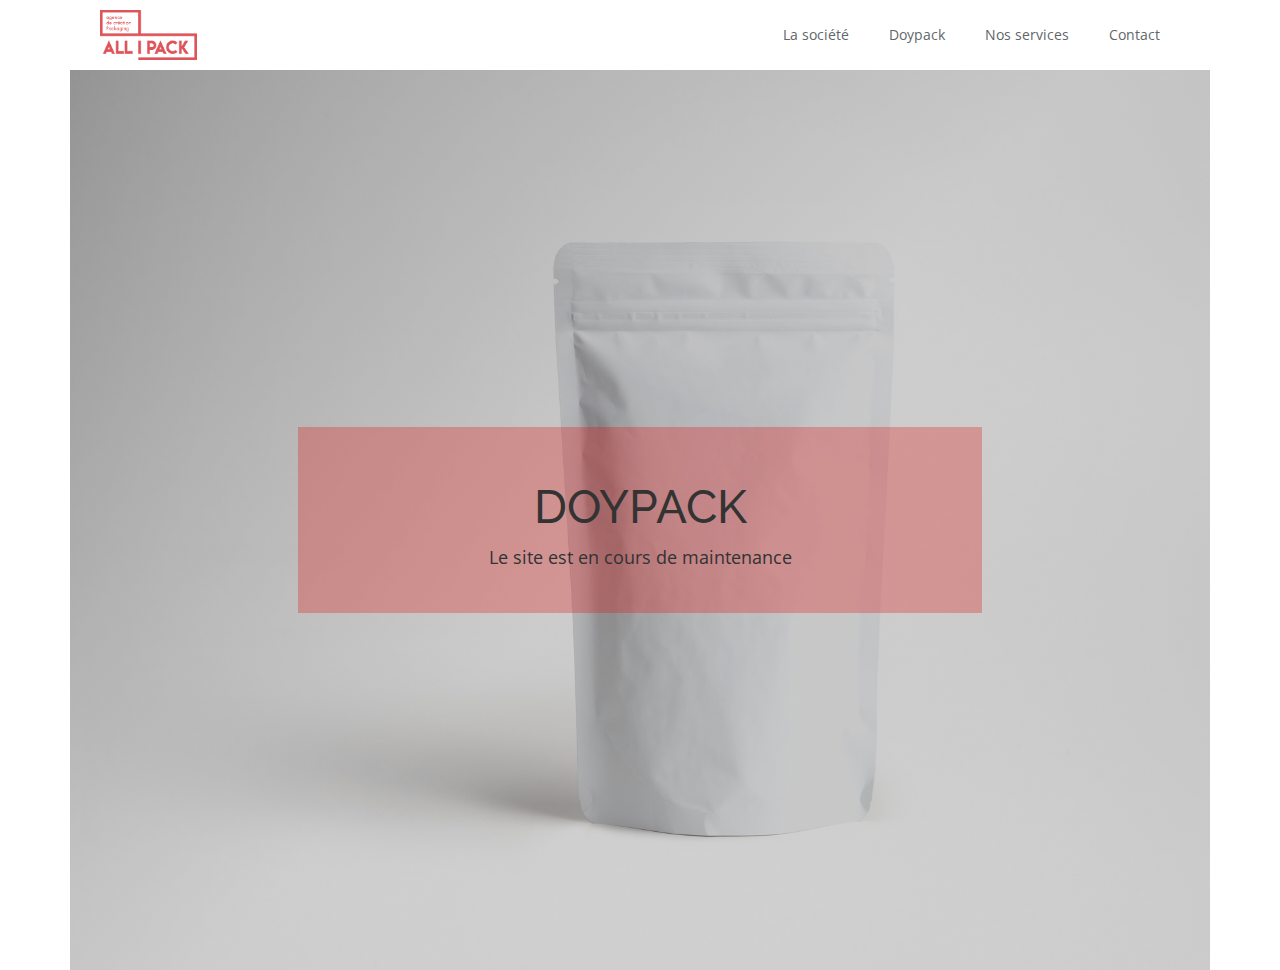
==== about.html @ 23ce5e93 "Automated commit at 2019-03-12 19:00:37 UTC by middleman-deploy 2.0.0-alpha" ====
<!doctype html>
<html>
  <head>
    <meta charset="utf-8">
    <meta http-equiv="x-ua-compatible" content="ie=edge">
    <meta name="viewport"
          content="width=device-width, initial-scale=1, shrink-to-fit=no">
    <!-- Use the title from a page's frontmatter if it has one -->
    <title>Le Wagon - Middleman - About</title>
    <link href="https://fonts.googleapis.com/css?family=Playfair+Display|Raleway" rel="stylesheet">
    <link href="stylesheets/application-d6304abb.css" rel="stylesheet" />
    <script src="javascripts/application-c9887d46.js"></script>
    <link href="images/favicon-f15af148.png" rel="icon" type="image/png" />
  </head>
  <body>
    <div class="main-wrapper navbar-wrapper">
  <div class="container">
    <div class="navbar-wagon">
      <!-- Logo -->
      <a href="/" class="navbar-wagon-brand">
        <img src="images/logo_all_i_pack-ae706540.png" alt="logo">
      </a>

      <!-- Right Navigation -->
      <div class="navbar-wagon-right hidden-xs hidden-sm">

        <a href="#society" class="navbar-wagon-item navbar-wagon-link">La société</a>
        <a href="#doypack" class="navbar-wagon-item navbar-wagon-link">Doypack</a>
        <a href="#services" class="navbar-wagon-item navbar-wagon-link">Nos services</a>
        <a href="#contact" class="navbar-wagon-item navbar-wagon-link">Contact</a>

        <!-- Profile picture with dropdown list -->
        <!-- <div class="navbar-wagon-item">
          <div class="dropdown">
            <img src="https://kitt.lewagon.com/placeholder/users/ssaunier" class="avatar dropdown-toggle" id="navbar-wagon-menu" data-toggle="dropdown">
            <ul class="dropdown-menu dropdown-menu-right navbar-wagon-dropdown-menu">
              <li><a href="#">Profile</a></li>
              <li><a href="#">Dashboard</a></li>
              <li><a href="#">Log Out</a></li>
            </ul>
          </div>
        </div> -->
      </div>

      <!-- Dropdown appearing on mobile only -->
      <div class="navbar-wagon-item hidden-md hidden-lg">
        <div class="dropdown">
          <i class="fas fa-bars dropdown-toggle" data-toggle="dropdown" role="button"></i>
          <ul class="dropdown-menu dropdown-menu-right navbar-wagon-dropdown-menu">
            <li><a href="#">Host</a></li>
            <li><a href="#">Trips</a></li>
            <li><a href="#">Messagese</a></li>
          </ul>
        </div>
      </div>
    </div>
  </div>
</div>

     <div class="main-wrapper">
  <div class="container">
    <div class="banner" style="background-image: linear-gradient(-225deg, rgba(0,0,0,0.3) 0%, rgba(150,150,150,0.4) 50%), url(images/SLIDE_doypack-545923c1.jpg);">
      <div class="banner-content">
        <div class="text-center">
          <h1>DOYPACK</h1>
          <p>Le site est en cours de maintenance </p>
          <!--<a href="mailto:paul.quintrie.lamothe@hotmail.fr" class="btn btn-danger btn-lg">Contact</a> -->
        </div>
      </div>
    </div>
  </div>
</div>

  </body>
</html>
---- stylesheets/application-d6304abb.css ----
@import url("https://fonts.googleapis.com/css?family=Open+Sans:400,300,700|Raleway:400,100,300,700,500");/*!
 * Bootstrap v3.4.0 (https://getbootstrap.com/)
 * Copyright 2011-2018 Twitter, Inc.
 * Licensed under MIT (https://github.com/twbs/bootstrap/blob/master/LICENSE)
 *//*! normalize.css v3.0.3 | MIT License | github.com/necolas/normalize.css */html{font-family:sans-serif;-ms-text-size-adjust:100%;-webkit-text-size-adjust:100%}body{margin:0}article,aside,details,figcaption,figure,footer,header,hgroup,main,menu,nav,section,summary{display:block}audio,canvas,progress,video{display:inline-block;vertical-align:baseline}audio:not([controls]){display:none;height:0}[hidden],template{display:none}a{background-color:transparent}a:active,a:hover{outline:0}abbr[title]{border-bottom:none;text-decoration:underline;-webkit-text-decoration:underline dotted;text-decoration:underline dotted}b,strong{font-weight:bold}dfn{font-style:italic}h1{font-size:2em;margin:0.67em 0}mark{background:#ff0;color:#000}small{font-size:80%}sub,sup{font-size:75%;line-height:0;position:relative;vertical-align:baseline}sup{top:-0.5em}sub{bottom:-0.25em}img{border:0}svg:not(:root){overflow:hidden}figure{margin:1em 40px}hr{-webkit-box-sizing:content-box;box-sizing:content-box;height:0}pre{overflow:auto}code,kbd,pre,samp{font-family:monospace, monospace;font-size:1em}button,input,optgroup,select,textarea{color:inherit;font:inherit;margin:0}button{overflow:visible}button,select{text-transform:none}button,html input[type="button"],input[type="reset"],input[type="submit"]{-webkit-appearance:button;cursor:pointer}button[disabled],html input[disabled]{cursor:default}button::-moz-focus-inner,input::-moz-focus-inner{border:0;padding:0}input{line-height:normal}input[type="checkbox"],input[type="radio"]{-webkit-box-sizing:border-box;box-sizing:border-box;padding:0}input[type="number"]::-webkit-inner-spin-button,input[type="number"]::-webkit-outer-spin-button{height:auto}input[type="search"]{-webkit-appearance:textfield;-webkit-box-sizing:content-box;box-sizing:content-box}input[type="search"]::-webkit-search-cancel-button,input[type="search"]::-webkit-search-decoration{-webkit-appearance:none}fieldset{border:1px solid #c0c0c0;margin:0 2px;padding:0.35em 0.625em 0.75em}legend{border:0;padding:0}textarea{overflow:auto}optgroup{font-weight:bold}table{border-collapse:collapse;border-spacing:0}td,th{padding:0}/*! Source: https://github.com/h5bp/html5-boilerplate/blob/master/src/css/main.css */@media print{*,*:before,*:after{color:#000 !important;text-shadow:none !important;background:transparent !important;-webkit-box-shadow:none !important;box-shadow:none !important}a,a:visited{text-decoration:underline}a[href]:after{content:" (" attr(href) ")"}abbr[title]:after{content:" (" attr(title) ")"}a[href^="#"]:after,a[href^="javascript:"]:after{content:""}pre,blockquote{border:1px solid #999;page-break-inside:avoid}thead{display:table-header-group}tr,img{page-break-inside:avoid}img{max-width:100% !important}p,h2,h3{orphans:3;widows:3}h2,h3{page-break-after:avoid}.navbar{display:none}.btn>.caret,.dropup>.btn>.caret{border-top-color:#000 !important}.label{border:1px solid #000}.table{border-collapse:collapse !important}.table td,.table th{background-color:#fff !important}.table-bordered th,.table-bordered td{border:1px solid #ddd !important}}@font-face{font-family:"Glyphicons Halflings";src:url("../assets/bootstrap/glyphicons-halflings-regular-86b6f62b.eot");src:url("../assets/bootstrap/glyphicons-halflings-regular-86b6f62b.eot?#iefix") format("embedded-opentype"),url("../assets/bootstrap/glyphicons-halflings-regular-ca35b697.woff2") format("woff2"),url("../assets/bootstrap/glyphicons-halflings-regular-278e49a8.woff") format("woff"),url("../assets/bootstrap/glyphicons-halflings-regular-44bc1850.ttf") format("truetype"),url("../assets/bootstrap/glyphicons-halflings-regular-de51a849.svg#glyphicons_halflingsregular") format("svg")}.glyphicon{position:relative;top:1px;display:inline-block;font-family:"Glyphicons Halflings";font-style:normal;font-weight:400;line-height:1;-webkit-font-smoothing:antialiased;-moz-osx-font-smoothing:grayscale}.glyphicon-asterisk:before{content:"\002a"}.glyphicon-plus:before{content:"\002b"}.glyphicon-euro:before,.glyphicon-eur:before{content:"\20ac"}.glyphicon-minus:before{content:"\2212"}.glyphicon-cloud:before{content:"\2601"}.glyphicon-envelope:before{content:"\2709"}.glyphicon-pencil:before{content:"\270f"}.glyphicon-glass:before{content:"\e001"}.glyphicon-music:before{content:"\e002"}.glyphicon-search:before{content:"\e003"}.glyphicon-heart:before{content:"\e005"}.glyphicon-star:before{content:"\e006"}.glyphicon-star-empty:before{content:"\e007"}.glyphicon-user:before{content:"\e008"}.glyphicon-film:before{content:"\e009"}.glyphicon-th-large:before{content:"\e010"}.glyphicon-th:before{content:"\e011"}.glyphicon-th-list:before{content:"\e012"}.glyphicon-ok:before{content:"\e013"}.glyphicon-remove:before{content:"\e014"}.glyphicon-zoom-in:before{content:"\e015"}.glyphicon-zoom-out:before{content:"\e016"}.glyphicon-off:before{content:"\e017"}.glyphicon-signal:before{content:"\e018"}.glyphicon-cog:before{content:"\e019"}.glyphicon-trash:before{content:"\e020"}.glyphicon-home:before{content:"\e021"}.glyphicon-file:before{content:"\e022"}.glyphicon-time:before{content:"\e023"}.glyphicon-road:before{content:"\e024"}.glyphicon-download-alt:before{content:"\e025"}.glyphicon-download:before{content:"\e026"}.glyphicon-upload:before{content:"\e027"}.glyphicon-inbox:before{content:"\e028"}.glyphicon-play-circle:before{content:"\e029"}.glyphicon-repeat:before{content:"\e030"}.glyphicon-refresh:before{content:"\e031"}.glyphicon-list-alt:before{content:"\e032"}.glyphicon-lock:before{content:"\e033"}.glyphicon-flag:before{content:"\e034"}.glyphicon-headphones:before{content:"\e035"}.glyphicon-volume-off:before{content:"\e036"}.glyphicon-volume-down:before{content:"\e037"}.glyphicon-volume-up:before{content:"\e038"}.glyphicon-qrcode:before{content:"\e039"}.glyphicon-barcode:before{content:"\e040"}.glyphicon-tag:before{content:"\e041"}.glyphicon-tags:before{content:"\e042"}.glyphicon-book:before{content:"\e043"}.glyphicon-bookmark:before{content:"\e044"}.glyphicon-print:before{content:"\e045"}.glyphicon-camera:before{content:"\e046"}.glyphicon-font:before{content:"\e047"}.glyphicon-bold:before{content:"\e048"}.glyphicon-italic:before{content:"\e049"}.glyphicon-text-height:before{content:"\e050"}.glyphicon-text-width:before{content:"\e051"}.glyphicon-align-left:before{content:"\e052"}.glyphicon-align-center:before{content:"\e053"}.glyphicon-align-right:before{content:"\e054"}.glyphicon-align-justify:before{content:"\e055"}.glyphicon-list:before{content:"\e056"}.glyphicon-indent-left:before{content:"\e057"}.glyphicon-indent-right:before{content:"\e058"}.glyphicon-facetime-video:before{content:"\e059"}.glyphicon-picture:before{content:"\e060"}.glyphicon-map-marker:before{content:"\e062"}.glyphicon-adjust:before{content:"\e063"}.glyphicon-tint:before{content:"\e064"}.glyphicon-edit:before{content:"\e065"}.glyphicon-share:before{content:"\e066"}.glyphicon-check:before{content:"\e067"}.glyphicon-move:before{content:"\e068"}.glyphicon-step-backward:before{content:"\e069"}.glyphicon-fast-backward:before{content:"\e070"}.glyphicon-backward:before{content:"\e071"}.glyphicon-play:before{content:"\e072"}.glyphicon-pause:before{content:"\e073"}.glyphicon-stop:before{content:"\e074"}.glyphicon-forward:before{content:"\e075"}.glyphicon-fast-forward:before{content:"\e076"}.glyphicon-step-forward:before{content:"\e077"}.glyphicon-eject:before{content:"\e078"}.glyphicon-chevron-left:before{content:"\e079"}.glyphicon-chevron-right:before{content:"\e080"}.glyphicon-plus-sign:before{content:"\e081"}.glyphicon-minus-sign:before{content:"\e082"}.glyphicon-remove-sign:before{content:"\e083"}.glyphicon-ok-sign:before{content:"\e084"}.glyphicon-question-sign:before{content:"\e085"}.glyphicon-info-sign:before{content:"\e086"}.glyphicon-screenshot:before{content:"\e087"}.glyphicon-remove-circle:before{content:"\e088"}.glyphicon-ok-circle:before{content:"\e089"}.glyphicon-ban-circle:before{content:"\e090"}.glyphicon-arrow-left:before{content:"\e091"}.glyphicon-arrow-right:before{content:"\e092"}.glyphicon-arrow-up:before{content:"\e093"}.glyphicon-arrow-down:before{content:"\e094"}.glyphicon-share-alt:before{content:"\e095"}.glyphicon-resize-full:before{content:"\e096"}.glyphicon-resize-small:before{content:"\e097"}.glyphicon-exclamation-sign:before{content:"\e101"}.glyphicon-gift:before{content:"\e102"}.glyphicon-leaf:before{content:"\e103"}.glyphicon-fire:before{content:"\e104"}.glyphicon-eye-open:before{content:"\e105"}.glyphicon-eye-close:before{content:"\e106"}.glyphicon-warning-sign:before{content:"\e107"}.glyphicon-plane:before{content:"\e108"}.glyphicon-calendar:before{content:"\e109"}.glyphicon-random:before{content:"\e110"}.glyphicon-comment:before{content:"\e111"}.glyphicon-magnet:before{content:"\e112"}.glyphicon-chevron-up:before{content:"\e113"}.glyphicon-chevron-down:before{content:"\e114"}.glyphicon-retweet:before{content:"\e115"}.glyphicon-shopping-cart:before{content:"\e116"}.glyphicon-folder-close:before{content:"\e117"}.glyphicon-folder-open:before{content:"\e118"}.glyphicon-resize-vertical:before{content:"\e119"}.glyphicon-resize-horizontal:before{content:"\e120"}.glyphicon-hdd:before{content:"\e121"}.glyphicon-bullhorn:before{content:"\e122"}.glyphicon-bell:before{content:"\e123"}.glyphicon-certificate:before{content:"\e124"}.glyphicon-thumbs-up:before{content:"\e125"}.glyphicon-thumbs-down:before{content:"\e126"}.glyphicon-hand-right:before{content:"\e127"}.glyphicon-hand-left:before{content:"\e128"}.glyphicon-hand-up:before{content:"\e129"}.glyphicon-hand-down:before{content:"\e130"}.glyphicon-circle-arrow-right:before{content:"\e131"}.glyphicon-circle-arrow-left:before{content:"\e132"}.glyphicon-circle-arrow-up:before{content:"\e133"}.glyphicon-circle-arrow-down:before{content:"\e134"}.glyphicon-globe:before{content:"\e135"}.glyphicon-wrench:before{content:"\e136"}.glyphicon-tasks:before{content:"\e137"}.glyphicon-filter:before{content:"\e138"}.glyphicon-briefcase:before{content:"\e139"}.glyphicon-fullscreen:before{content:"\e140"}.glyphicon-dashboard:before{content:"\e141"}.glyphicon-paperclip:before{content:"\e142"}.glyphicon-heart-empty:before{content:"\e143"}.glyphicon-link:before{content:"\e144"}.glyphicon-phone:before{content:"\e145"}.glyphicon-pushpin:before{content:"\e146"}.glyphicon-usd:before{content:"\e148"}.glyphicon-gbp:before{content:"\e149"}.glyphicon-sort:before{content:"\e150"}.glyphicon-sort-by-alphabet:before{content:"\e151"}.glyphicon-sort-by-alphabet-alt:before{content:"\e152"}.glyphicon-sort-by-order:before{content:"\e153"}.glyphicon-sort-by-order-alt:before{content:"\e154"}.glyphicon-sort-by-attributes:before{content:"\e155"}.glyphicon-sort-by-attributes-alt:before{content:"\e156"}.glyphicon-unchecked:before{content:"\e157"}.glyphicon-expand:before{content:"\e158"}.glyphicon-collapse-down:before{content:"\e159"}.glyphicon-collapse-up:before{content:"\e160"}.glyphicon-log-in:before{content:"\e161"}.glyphicon-flash:before{content:"\e162"}.glyphicon-log-out:before{content:"\e163"}.glyphicon-new-window:before{content:"\e164"}.glyphicon-record:before{content:"\e165"}.glyphicon-save:before{content:"\e166"}.glyphicon-open:before{content:"\e167"}.glyphicon-saved:before{content:"\e168"}.glyphicon-import:before{content:"\e169"}.glyphicon-export:before{content:"\e170"}.glyphicon-send:before{content:"\e171"}.glyphicon-floppy-disk:before{content:"\e172"}.glyphicon-floppy-saved:before{content:"\e173"}.glyphicon-floppy-remove:before{content:"\e174"}.glyphicon-floppy-save:before{content:"\e175"}.glyphicon-floppy-open:before{content:"\e176"}.glyphicon-credit-card:before{content:"\e177"}.glyphicon-transfer:before{content:"\e178"}.glyphicon-cutlery:before{content:"\e179"}.glyphicon-header:before{content:"\e180"}.glyphicon-compressed:before{content:"\e181"}.glyphicon-earphone:before{content:"\e182"}.glyphicon-phone-alt:before{content:"\e183"}.glyphicon-tower:before{content:"\e184"}.glyphicon-stats:before{content:"\e185"}.glyphicon-sd-video:before{content:"\e186"}.glyphicon-hd-video:before{content:"\e187"}.glyphicon-subtitles:before{content:"\e188"}.glyphicon-sound-stereo:before{content:"\e189"}.glyphicon-sound-dolby:before{content:"\e190"}.glyphicon-sound-5-1:before{content:"\e191"}.glyphicon-sound-6-1:before{content:"\e192"}.glyphicon-sound-7-1:before{content:"\e193"}.glyphicon-copyright-mark:before{content:"\e194"}.glyphicon-registration-mark:before{content:"\e195"}.glyphicon-cloud-download:before{content:"\e197"}.glyphicon-cloud-upload:before{content:"\e198"}.glyphicon-tree-conifer:before{content:"\e199"}.glyphicon-tree-deciduous:before{content:"\e200"}.glyphicon-cd:before{content:"\e201"}.glyphicon-save-file:before{content:"\e202"}.glyphicon-open-file:before{content:"\e203"}.glyphicon-level-up:before{content:"\e204"}.glyphicon-copy:before{content:"\e205"}.glyphicon-paste:before{content:"\e206"}.glyphicon-alert:before{content:"\e209"}.glyphicon-equalizer:before{content:"\e210"}.glyphicon-king:before{content:"\e211"}.glyphicon-queen:before{content:"\e212"}.glyphicon-pawn:before{content:"\e213"}.glyphicon-bishop:before{content:"\e214"}.glyphicon-knight:before{content:"\e215"}.glyphicon-baby-formula:before{content:"\e216"}.glyphicon-tent:before{content:"\26fa"}.glyphicon-blackboard:before{content:"\e218"}.glyphicon-bed:before{content:"\e219"}.glyphicon-apple:before{content:"\f8ff"}.glyphicon-erase:before{content:"\e221"}.glyphicon-hourglass:before{content:"\231b"}.glyphicon-lamp:before{content:"\e223"}.glyphicon-duplicate:before{content:"\e224"}.glyphicon-piggy-bank:before{content:"\e225"}.glyphicon-scissors:before{content:"\e226"}.glyphicon-bitcoin:before{content:"\e227"}.glyphicon-btc:before{content:"\e227"}.glyphicon-xbt:before{content:"\e227"}.glyphicon-yen:before{content:"\00a5"}.glyphicon-jpy:before{content:"\00a5"}.glyphicon-ruble:before{content:"\20bd"}.glyphicon-rub:before{content:"\20bd"}.glyphicon-scale:before{content:"\e230"}.glyphicon-ice-lolly:before{content:"\e231"}.glyphicon-ice-lolly-tasted:before{content:"\e232"}.glyphicon-education:before{content:"\e233"}.glyphicon-option-horizontal:before{content:"\e234"}.glyphicon-option-vertical:before{content:"\e235"}.glyphicon-menu-hamburger:before{content:"\e236"}.glyphicon-modal-window:before{content:"\e237"}.glyphicon-oil:before{content:"\e238"}.glyphicon-grain:before{content:"\e239"}.glyphicon-sunglasses:before{content:"\e240"}.glyphicon-text-size:before{content:"\e241"}.glyphicon-text-color:before{content:"\e242"}.glyphicon-text-background:before{content:"\e243"}.glyphicon-object-align-top:before{content:"\e244"}.glyphicon-object-align-bottom:before{content:"\e245"}.glyphicon-object-align-horizontal:before{content:"\e246"}.glyphicon-object-align-left:before{content:"\e247"}.glyphicon-object-align-vertical:before{content:"\e248"}.glyphicon-object-align-right:before{content:"\e249"}.glyphicon-triangle-right:before{content:"\e250"}.glyphicon-triangle-left:before{content:"\e251"}.glyphicon-triangle-bottom:before{content:"\e252"}.glyphicon-triangle-top:before{content:"\e253"}.glyphicon-console:before{content:"\e254"}.glyphicon-superscript:before{content:"\e255"}.glyphicon-subscript:before{content:"\e256"}.glyphicon-menu-left:before{content:"\e257"}.glyphicon-menu-right:before{content:"\e258"}.glyphicon-menu-down:before{content:"\e259"}.glyphicon-menu-up:before{content:"\e260"}*{-webkit-box-sizing:border-box;box-sizing:border-box}*:before,*:after{-webkit-box-sizing:border-box;box-sizing:border-box}html{font-size:10px;-webkit-tap-highlight-color:transparent}body{font-family:"Open Sans", "Helvetica", "sans-serif";font-size:18px;line-height:1.42857;color:#333333;background-color:#F4F4F4}input,button,select,textarea{font-family:inherit;font-size:inherit;line-height:inherit}a{color:#469AE0;text-decoration:none}a:hover,a:focus{color:#1f74ba;text-decoration:underline}a:focus{outline:5px auto -webkit-focus-ring-color;outline-offset:-2px}figure{margin:0}img{vertical-align:middle}.img-responsive{display:block;max-width:100%;height:auto}.img-rounded{border-radius:2px}.img-thumbnail{padding:4px;line-height:1.42857;background-color:#F4F4F4;border:1px solid #ddd;border-radius:2px;-webkit-transition:all 0.2s ease-in-out;transition:all 0.2s ease-in-out;display:inline-block;max-width:100%;height:auto}.img-circle{border-radius:50%}hr{margin-top:25px;margin-bottom:25px;border:0;border-top:1px solid #eeeeee}.sr-only{position:absolute;width:1px;height:1px;padding:0;margin:-1px;overflow:hidden;clip:rect(0, 0, 0, 0);border:0}.sr-only-focusable:active,.sr-only-focusable:focus{position:static;width:auto;height:auto;margin:0;overflow:visible;clip:auto}[role="button"]{cursor:pointer}h1,h2,h3,h4,h5,h6,.h1,.h2,.h3,.h4,.h5,.h6{font-family:"Raleway", "Helvetica", "sans-serif";font-weight:500;line-height:1.1;color:inherit}h1 small,h1 .small,h2 small,h2 .small,h3 small,h3 .small,h4 small,h4 .small,h5 small,h5 .small,h6 small,h6 .small,.h1 small,.h1 .small,.h2 small,.h2 .small,.h3 small,.h3 .small,.h4 small,.h4 .small,.h5 small,.h5 .small,.h6 small,.h6 .small{font-weight:400;line-height:1;color:#777777}h1,.h1,h2,.h2,h3,.h3{margin-top:25px;margin-bottom:12.5px}h1 small,h1 .small,.h1 small,.h1 .small,h2 small,h2 .small,.h2 small,.h2 .small,h3 small,h3 .small,.h3 small,.h3 .small{font-size:65%}h4,.h4,h5,.h5,h6,.h6{margin-top:12.5px;margin-bottom:12.5px}h4 small,h4 .small,.h4 small,.h4 .small,h5 small,h5 .small,.h5 small,.h5 .small,h6 small,h6 .small,.h6 small,.h6 .small{font-size:75%}h1,.h1{font-size:46px}h2,.h2{font-size:38px}h3,.h3{font-size:31px}h4,.h4{font-size:23px}h5,.h5{font-size:18px}h6,.h6{font-size:16px}p{margin:0 0 12.5px}.lead{margin-bottom:25px;font-size:20px;font-weight:300;line-height:1.4}@media (min-width: 768px){.lead{font-size:27px}}small,.small{font-size:88%}mark,.mark{padding:.2em;background-color:#fcf8e3}.text-left{text-align:left}.text-right{text-align:right}.text-center{text-align:center}.text-justify{text-align:justify}.text-nowrap{white-space:nowrap}.text-lowercase{text-transform:lowercase}.text-uppercase,.initialism{text-transform:uppercase}.text-capitalize{text-transform:capitalize}.text-muted{color:#777777}.text-primary{color:#469AE0}a.text-primary:hover,a.text-primary:focus{color:#2381d0}.text-success{color:#3c763d}a.text-success:hover,a.text-success:focus{color:#2b542c}.text-info{color:#31708f}a.text-info:hover,a.text-info:focus{color:#245269}.text-warning{color:#8a6d3b}a.text-warning:hover,a.text-warning:focus{color:#66512c}.text-danger{color:#a94442}a.text-danger:hover,a.text-danger:focus{color:#843534}.bg-primary{color:#fff}.bg-primary{background-color:#469AE0}a.bg-primary:hover,a.bg-primary:focus{background-color:#2381d0}.bg-success{background-color:#dff0d8}a.bg-success:hover,a.bg-success:focus{background-color:#c1e2b3}.bg-info{background-color:#d9edf7}a.bg-info:hover,a.bg-info:focus{background-color:#afd9ee}.bg-warning{background-color:#fcf8e3}a.bg-warning:hover,a.bg-warning:focus{background-color:#f7ecb5}.bg-danger{background-color:#f2dede}a.bg-danger:hover,a.bg-danger:focus{background-color:#e4b9b9}.page-header{padding-bottom:11.5px;margin:50px 0 25px;border-bottom:1px solid #eeeeee}ul,ol{margin-top:0;margin-bottom:12.5px}ul ul,ul ol,ol ul,ol ol{margin-bottom:0}.list-unstyled{padding-left:0;list-style:none}.list-inline{padding-left:0;list-style:none;margin-left:-5px}.list-inline>li{display:inline-block;padding-right:5px;padding-left:5px}dl{margin-top:0;margin-bottom:25px}dt,dd{line-height:1.42857}dt{font-weight:700}dd{margin-left:0}.dl-horizontal dd:before,.dl-horizontal dd:after{display:table;content:" "}.dl-horizontal dd:after{clear:both}@media (min-width: 768px){.dl-horizontal dt{float:left;width:160px;clear:left;text-align:right;overflow:hidden;text-overflow:ellipsis;white-space:nowrap}.dl-horizontal dd{margin-left:180px}}abbr[title],abbr[data-original-title]{cursor:help}.initialism{font-size:90%}blockquote{padding:12.5px 25px;margin:0 0 25px;font-size:22.5px;border-left:5px solid #eeeeee}blockquote p:last-child,blockquote ul:last-child,blockquote ol:last-child{margin-bottom:0}blockquote footer,blockquote small,blockquote .small{display:block;font-size:80%;line-height:1.42857;color:#777777}blockquote footer:before,blockquote small:before,blockquote .small:before{content:"\2014 \00A0"}.blockquote-reverse,blockquote.pull-right{padding-right:15px;padding-left:0;text-align:right;border-right:5px solid #eeeeee;border-left:0}.blockquote-reverse footer:before,.blockquote-reverse small:before,.blockquote-reverse .small:before,blockquote.pull-right footer:before,blockquote.pull-right small:before,blockquote.pull-right .small:before{content:""}.blockquote-reverse footer:after,.blockquote-reverse small:after,.blockquote-reverse .small:after,blockquote.pull-right footer:after,blockquote.pull-right small:after,blockquote.pull-right .small:after{content:"\00A0 \2014"}address{margin-bottom:25px;font-style:normal;line-height:1.42857}code,kbd,pre,samp{font-family:Menlo, Monaco, Consolas, "Courier New", monospace}code{padding:2px 4px;font-size:90%;color:#c7254e;background-color:#f9f2f4;border-radius:2px}kbd{padding:2px 4px;font-size:90%;color:#fff;background-color:#333;border-radius:2px;-webkit-box-shadow:inset 0 -1px 0 rgba(0,0,0,0.25);box-shadow:inset 0 -1px 0 rgba(0,0,0,0.25)}kbd kbd{padding:0;font-size:100%;font-weight:700;-webkit-box-shadow:none;box-shadow:none}pre{display:block;padding:12px;margin:0 0 12.5px;font-size:17px;line-height:1.42857;color:#333333;word-break:break-all;word-wrap:break-word;background-color:#f5f5f5;border:1px solid #ccc;border-radius:2px}pre code{padding:0;font-size:inherit;color:inherit;white-space:pre-wrap;background-color:transparent;border-radius:0}.pre-scrollable{max-height:340px;overflow-y:scroll}.container{padding-right:15px;padding-left:15px;margin-right:auto;margin-left:auto}.container:before,.container:after{display:table;content:" "}.container:after{clear:both}@media (min-width: 768px){.container{width:750px}}@media (min-width: 992px){.container{width:970px}}@media (min-width: 1200px){.container{width:1170px}}.container-fluid{padding-right:15px;padding-left:15px;margin-right:auto;margin-left:auto}.container-fluid:before,.container-fluid:after{display:table;content:" "}.container-fluid:after{clear:both}.row{margin-right:-15px;margin-left:-15px}.row:before,.row:after{display:table;content:" "}.row:after{clear:both}.row-no-gutters{margin-right:0;margin-left:0}.row-no-gutters [class*="col-"]{padding-right:0;padding-left:0}.col-xs-1,.col-sm-1,.col-md-1,.col-lg-1,.col-xs-2,.col-sm-2,.col-md-2,.col-lg-2,.col-xs-3,.col-sm-3,.col-md-3,.col-lg-3,.col-xs-4,.col-sm-4,.col-md-4,.col-lg-4,.col-xs-5,.col-sm-5,.col-md-5,.col-lg-5,.col-xs-6,.col-sm-6,.col-md-6,.col-lg-6,.col-xs-7,.col-sm-7,.col-md-7,.col-lg-7,.col-xs-8,.col-sm-8,.col-md-8,.col-lg-8,.col-xs-9,.col-sm-9,.col-md-9,.col-lg-9,.col-xs-10,.col-sm-10,.col-md-10,.col-lg-10,.col-xs-11,.col-sm-11,.col-md-11,.col-lg-11,.col-xs-12,.col-sm-12,.col-md-12,.col-lg-12{position:relative;min-height:1px;padding-right:15px;padding-left:15px}.col-xs-1,.col-xs-2,.col-xs-3,.col-xs-4,.col-xs-5,.col-xs-6,.col-xs-7,.col-xs-8,.col-xs-9,.col-xs-10,.col-xs-11,.col-xs-12{float:left}.col-xs-1{width:8.33333%}.col-xs-2{width:16.66667%}.col-xs-3{width:25%}.col-xs-4{width:33.33333%}.col-xs-5{width:41.66667%}.col-xs-6{width:50%}.col-xs-7{width:58.33333%}.col-xs-8{width:66.66667%}.col-xs-9{width:75%}.col-xs-10{width:83.33333%}.col-xs-11{width:91.66667%}.col-xs-12{width:100%}.col-xs-pull-0{right:auto}.col-xs-pull-1{right:8.33333%}.col-xs-pull-2{right:16.66667%}.col-xs-pull-3{right:25%}.col-xs-pull-4{right:33.33333%}.col-xs-pull-5{right:41.66667%}.col-xs-pull-6{right:50%}.col-xs-pull-7{right:58.33333%}.col-xs-pull-8{right:66.66667%}.col-xs-pull-9{right:75%}.col-xs-pull-10{right:83.33333%}.col-xs-pull-11{right:91.66667%}.col-xs-pull-12{right:100%}.col-xs-push-0{left:auto}.col-xs-push-1{left:8.33333%}.col-xs-push-2{left:16.66667%}.col-xs-push-3{left:25%}.col-xs-push-4{left:33.33333%}.col-xs-push-5{left:41.66667%}.col-xs-push-6{left:50%}.col-xs-push-7{left:58.33333%}.col-xs-push-8{left:66.66667%}.col-xs-push-9{left:75%}.col-xs-push-10{left:83.33333%}.col-xs-push-11{left:91.66667%}.col-xs-push-12{left:100%}.col-xs-offset-0{margin-left:0%}.col-xs-offset-1{margin-left:8.33333%}.col-xs-offset-2{margin-left:16.66667%}.col-xs-offset-3{margin-left:25%}.col-xs-offset-4{margin-left:33.33333%}.col-xs-offset-5{margin-left:41.66667%}.col-xs-offset-6{margin-left:50%}.col-xs-offset-7{margin-left:58.33333%}.col-xs-offset-8{margin-left:66.66667%}.col-xs-offset-9{margin-left:75%}.col-xs-offset-10{margin-left:83.33333%}.col-xs-offset-11{margin-left:91.66667%}.col-xs-offset-12{margin-left:100%}@media (min-width: 768px){.col-sm-1,.col-sm-2,.col-sm-3,.col-sm-4,.col-sm-5,.col-sm-6,.col-sm-7,.col-sm-8,.col-sm-9,.col-sm-10,.col-sm-11,.col-sm-12{float:left}.col-sm-1{width:8.33333%}.col-sm-2{width:16.66667%}.col-sm-3{width:25%}.col-sm-4{width:33.33333%}.col-sm-5{width:41.66667%}.col-sm-6{width:50%}.col-sm-7{width:58.33333%}.col-sm-8{width:66.66667%}.col-sm-9{width:75%}.col-sm-10{width:83.33333%}.col-sm-11{width:91.66667%}.col-sm-12{width:100%}.col-sm-pull-0{right:auto}.col-sm-pull-1{right:8.33333%}.col-sm-pull-2{right:16.66667%}.col-sm-pull-3{right:25%}.col-sm-pull-4{right:33.33333%}.col-sm-pull-5{right:41.66667%}.col-sm-pull-6{right:50%}.col-sm-pull-7{right:58.33333%}.col-sm-pull-8{right:66.66667%}.col-sm-pull-9{right:75%}.col-sm-pull-10{right:83.33333%}.col-sm-pull-11{right:91.66667%}.col-sm-pull-12{right:100%}.col-sm-push-0{left:auto}.col-sm-push-1{left:8.33333%}.col-sm-push-2{left:16.66667%}.col-sm-push-3{left:25%}.col-sm-push-4{left:33.33333%}.col-sm-push-5{left:41.66667%}.col-sm-push-6{left:50%}.col-sm-push-7{left:58.33333%}.col-sm-push-8{left:66.66667%}.col-sm-push-9{left:75%}.col-sm-push-10{left:83.33333%}.col-sm-push-11{left:91.66667%}.col-sm-push-12{left:100%}.col-sm-offset-0{margin-left:0%}.col-sm-offset-1{margin-left:8.33333%}.col-sm-offset-2{margin-left:16.66667%}.col-sm-offset-3{margin-left:25%}.col-sm-offset-4{margin-left:33.33333%}.col-sm-offset-5{margin-left:41.66667%}.col-sm-offset-6{margin-left:50%}.col-sm-offset-7{margin-left:58.33333%}.col-sm-offset-8{margin-left:66.66667%}.col-sm-offset-9{margin-left:75%}.col-sm-offset-10{margin-left:83.33333%}.col-sm-offset-11{margin-left:91.66667%}.col-sm-offset-12{margin-left:100%}}@media (min-width: 992px){.col-md-1,.col-md-2,.col-md-3,.col-md-4,.col-md-5,.col-md-6,.col-md-7,.col-md-8,.col-md-9,.col-md-10,.col-md-11,.col-md-12{float:left}.col-md-1{width:8.33333%}.col-md-2{width:16.66667%}.col-md-3{width:25%}.col-md-4{width:33.33333%}.col-md-5{width:41.66667%}.col-md-6{width:50%}.col-md-7{width:58.33333%}.col-md-8{width:66.66667%}.col-md-9{width:75%}.col-md-10{width:83.33333%}.col-md-11{width:91.66667%}.col-md-12{width:100%}.col-md-pull-0{right:auto}.col-md-pull-1{right:8.33333%}.col-md-pull-2{right:16.66667%}.col-md-pull-3{right:25%}.col-md-pull-4{right:33.33333%}.col-md-pull-5{right:41.66667%}.col-md-pull-6{right:50%}.col-md-pull-7{right:58.33333%}.col-md-pull-8{right:66.66667%}.col-md-pull-9{right:75%}.col-md-pull-10{right:83.33333%}.col-md-pull-11{right:91.66667%}.col-md-pull-12{right:100%}.col-md-push-0{left:auto}.col-md-push-1{left:8.33333%}.col-md-push-2{left:16.66667%}.col-md-push-3{left:25%}.col-md-push-4{left:33.33333%}.col-md-push-5{left:41.66667%}.col-md-push-6{left:50%}.col-md-push-7{left:58.33333%}.col-md-push-8{left:66.66667%}.col-md-push-9{left:75%}.col-md-push-10{left:83.33333%}.col-md-push-11{left:91.66667%}.col-md-push-12{left:100%}.col-md-offset-0{margin-left:0%}.col-md-offset-1{margin-left:8.33333%}.col-md-offset-2{margin-left:16.66667%}.col-md-offset-3{margin-left:25%}.col-md-offset-4{margin-left:33.33333%}.col-md-offset-5{margin-left:41.66667%}.col-md-offset-6{margin-left:50%}.col-md-offset-7{margin-left:58.33333%}.col-md-offset-8{margin-left:66.66667%}.col-md-offset-9{margin-left:75%}.col-md-offset-10{margin-left:83.33333%}.col-md-offset-11{margin-left:91.66667%}.col-md-offset-12{margin-left:100%}}@media (min-width: 1200px){.col-lg-1,.col-lg-2,.col-lg-3,.col-lg-4,.col-lg-5,.col-lg-6,.col-lg-7,.col-lg-8,.col-lg-9,.col-lg-10,.col-lg-11,.col-lg-12{float:left}.col-lg-1{width:8.33333%}.col-lg-2{width:16.66667%}.col-lg-3{width:25%}.col-lg-4{width:33.33333%}.col-lg-5{width:41.66667%}.col-lg-6{width:50%}.col-lg-7{width:58.33333%}.col-lg-8{width:66.66667%}.col-lg-9{width:75%}.col-lg-10{width:83.33333%}.col-lg-11{width:91.66667%}.col-lg-12{width:100%}.col-lg-pull-0{right:auto}.col-lg-pull-1{right:8.33333%}.col-lg-pull-2{right:16.66667%}.col-lg-pull-3{right:25%}.col-lg-pull-4{right:33.33333%}.col-lg-pull-5{right:41.66667%}.col-lg-pull-6{right:50%}.col-lg-pull-7{right:58.33333%}.col-lg-pull-8{right:66.66667%}.col-lg-pull-9{right:75%}.col-lg-pull-10{right:83.33333%}.col-lg-pull-11{right:91.66667%}.col-lg-pull-12{right:100%}.col-lg-push-0{left:auto}.col-lg-push-1{left:8.33333%}.col-lg-push-2{left:16.66667%}.col-lg-push-3{left:25%}.col-lg-push-4{left:33.33333%}.col-lg-push-5{left:41.66667%}.col-lg-push-6{left:50%}.col-lg-push-7{left:58.33333%}.col-lg-push-8{left:66.66667%}.col-lg-push-9{left:75%}.col-lg-push-10{left:83.33333%}.col-lg-push-11{left:91.66667%}.col-lg-push-12{left:100%}.col-lg-offset-0{margin-left:0%}.col-lg-offset-1{margin-left:8.33333%}.col-lg-offset-2{margin-left:16.66667%}.col-lg-offset-3{margin-left:25%}.col-lg-offset-4{margin-left:33.33333%}.col-lg-offset-5{margin-left:41.66667%}.col-lg-offset-6{margin-left:50%}.col-lg-offset-7{margin-left:58.33333%}.col-lg-offset-8{margin-left:66.66667%}.col-lg-offset-9{margin-left:75%}.col-lg-offset-10{margin-left:83.33333%}.col-lg-offset-11{margin-left:91.66667%}.col-lg-offset-12{margin-left:100%}}table{background-color:transparent}table col[class*="col-"]{position:static;display:table-column;float:none}table td[class*="col-"],table th[class*="col-"]{position:static;display:table-cell;float:none}caption{padding-top:8px;padding-bottom:8px;color:#777777;text-align:left}th{text-align:left}.table{width:100%;max-width:100%;margin-bottom:25px}.table>thead>tr>th,.table>thead>tr>td,.table>tbody>tr>th,.table>tbody>tr>td,.table>tfoot>tr>th,.table>tfoot>tr>td{padding:8px;line-height:1.42857;vertical-align:top;border-top:1px solid #ddd}.table>thead>tr>th{vertical-align:bottom;border-bottom:2px solid #ddd}.table>caption+thead>tr:first-child>th,.table>caption+thead>tr:first-child>td,.table>colgroup+thead>tr:first-child>th,.table>colgroup+thead>tr:first-child>td,.table>thead:first-child>tr:first-child>th,.table>thead:first-child>tr:first-child>td{border-top:0}.table>tbody+tbody{border-top:2px solid #ddd}.table .table{background-color:#F4F4F4}.table-condensed>thead>tr>th,.table-condensed>thead>tr>td,.table-condensed>tbody>tr>th,.table-condensed>tbody>tr>td,.table-condensed>tfoot>tr>th,.table-condensed>tfoot>tr>td{padding:5px}.table-bordered{border:1px solid #ddd}.table-bordered>thead>tr>th,.table-bordered>thead>tr>td,.table-bordered>tbody>tr>th,.table-bordered>tbody>tr>td,.table-bordered>tfoot>tr>th,.table-bordered>tfoot>tr>td{border:1px solid #ddd}.table-bordered>thead>tr>th,.table-bordered>thead>tr>td{border-bottom-width:2px}.table-striped>tbody>tr:nth-of-type(odd){background-color:#f9f9f9}.table-hover>tbody>tr:hover{background-color:#f5f5f5}.table>thead>tr>td.active,.table>thead>tr>th.active,.table>thead>tr.active>td,.table>thead>tr.active>th,.table>tbody>tr>td.active,.table>tbody>tr>th.active,.table>tbody>tr.active>td,.table>tbody>tr.active>th,.table>tfoot>tr>td.active,.table>tfoot>tr>th.active,.table>tfoot>tr.active>td,.table>tfoot>tr.active>th{background-color:#f5f5f5}.table-hover>tbody>tr>td.active:hover,.table-hover>tbody>tr>th.active:hover,.table-hover>tbody>tr.active:hover>td,.table-hover>tbody>tr:hover>.active,.table-hover>tbody>tr.active:hover>th{background-color:#e8e8e8}.table>thead>tr>td.success,.table>thead>tr>th.success,.table>thead>tr.success>td,.table>thead>tr.success>th,.table>tbody>tr>td.success,.table>tbody>tr>th.success,.table>tbody>tr.success>td,.table>tbody>tr.success>th,.table>tfoot>tr>td.success,.table>tfoot>tr>th.success,.table>tfoot>tr.success>td,.table>tfoot>tr.success>th{background-color:#dff0d8}.table-hover>tbody>tr>td.success:hover,.table-hover>tbody>tr>th.success:hover,.table-hover>tbody>tr.success:hover>td,.table-hover>tbody>tr:hover>.success,.table-hover>tbody>tr.success:hover>th{background-color:#d0e9c6}.table>thead>tr>td.info,.table>thead>tr>th.info,.table>thead>tr.info>td,.table>thead>tr.info>th,.table>tbody>tr>td.info,.table>tbody>tr>th.info,.table>tbody>tr.info>td,.table>tbody>tr.info>th,.table>tfoot>tr>td.info,.table>tfoot>tr>th.info,.table>tfoot>tr.info>td,.table>tfoot>tr.info>th{background-color:#d9edf7}.table-hover>tbody>tr>td.info:hover,.table-hover>tbody>tr>th.info:hover,.table-hover>tbody>tr.info:hover>td,.table-hover>tbody>tr:hover>.info,.table-hover>tbody>tr.info:hover>th{background-color:#c4e3f3}.table>thead>tr>td.warning,.table>thead>tr>th.warning,.table>thead>tr.warning>td,.table>thead>tr.warning>th,.table>tbody>tr>td.warning,.table>tbody>tr>th.warning,.table>tbody>tr.warning>td,.table>tbody>tr.warning>th,.table>tfoot>tr>td.warning,.table>tfoot>tr>th.warning,.table>tfoot>tr.warning>td,.table>tfoot>tr.warning>th{background-color:#fcf8e3}.table-hover>tbody>tr>td.warning:hover,.table-hover>tbody>tr>th.warning:hover,.table-hover>tbody>tr.warning:hover>td,.table-hover>tbody>tr:hover>.warning,.table-hover>tbody>tr.warning:hover>th{background-color:#faf2cc}.table>thead>tr>td.danger,.table>thead>tr>th.danger,.table>thead>tr.danger>td,.table>thead>tr.danger>th,.table>tbody>tr>td.danger,.table>tbody>tr>th.danger,.table>tbody>tr.danger>td,.table>tbody>tr.danger>th,.table>tfoot>tr>td.danger,.table>tfoot>tr>th.danger,.table>tfoot>tr.danger>td,.table>tfoot>tr.danger>th{background-color:#f2dede}.table-hover>tbody>tr>td.danger:hover,.table-hover>tbody>tr>th.danger:hover,.table-hover>tbody>tr.danger:hover>td,.table-hover>tbody>tr:hover>.danger,.table-hover>tbody>tr.danger:hover>th{background-color:#ebcccc}.table-responsive{min-height:.01%;overflow-x:auto}@media screen and (max-width: 767px){.table-responsive{width:100%;margin-bottom:18.75px;overflow-y:hidden;-ms-overflow-style:-ms-autohiding-scrollbar;border:1px solid #ddd}.table-responsive>.table{margin-bottom:0}.table-responsive>.table>thead>tr>th,.table-responsive>.table>thead>tr>td,.table-responsive>.table>tbody>tr>th,.table-responsive>.table>tbody>tr>td,.table-responsive>.table>tfoot>tr>th,.table-responsive>.table>tfoot>tr>td{white-space:nowrap}.table-responsive>.table-bordered{border:0}.table-responsive>.table-bordered>thead>tr>th:first-child,.table-responsive>.table-bordered>thead>tr>td:first-child,.table-responsive>.table-bordered>tbody>tr>th:first-child,.table-responsive>.table-bordered>tbody>tr>td:first-child,.table-responsive>.table-bordered>tfoot>tr>th:first-child,.table-responsive>.table-bordered>tfoot>tr>td:first-child{border-left:0}.table-responsive>.table-bordered>thead>tr>th:last-child,.table-responsive>.table-bordered>thead>tr>td:last-child,.table-responsive>.table-bordered>tbody>tr>th:last-child,.table-responsive>.table-bordered>tbody>tr>td:last-child,.table-responsive>.table-bordered>tfoot>tr>th:last-child,.table-responsive>.table-bordered>tfoot>tr>td:last-child{border-right:0}.table-responsive>.table-bordered>tbody>tr:last-child>th,.table-responsive>.table-bordered>tbody>tr:last-child>td,.table-responsive>.table-bordered>tfoot>tr:last-child>th,.table-responsive>.table-bordered>tfoot>tr:last-child>td{border-bottom:0}}fieldset{min-width:0;padding:0;margin:0;border:0}legend{display:block;width:100%;padding:0;margin-bottom:25px;font-size:27px;line-height:inherit;color:#333333;border:0;border-bottom:1px solid #e5e5e5}label{display:inline-block;max-width:100%;margin-bottom:5px;font-weight:700}input[type="search"]{-webkit-box-sizing:border-box;box-sizing:border-box;-webkit-appearance:none;-moz-appearance:none;appearance:none}input[type="radio"],input[type="checkbox"]{margin:4px 0 0;margin-top:1px \9;line-height:normal}input[type="radio"][disabled],input[type="radio"].disabled,fieldset[disabled] input[type="radio"],input[type="checkbox"][disabled],input[type="checkbox"].disabled,fieldset[disabled] input[type="checkbox"]{cursor:not-allowed}input[type="file"]{display:block}input[type="range"]{display:block;width:100%}select[multiple],select[size]{height:auto}input[type="file"]:focus,input[type="radio"]:focus,input[type="checkbox"]:focus{outline:5px auto -webkit-focus-ring-color;outline-offset:-2px}output{display:block;padding-top:7px;font-size:18px;line-height:1.42857;color:#000000}.form-control{display:block;width:100%;height:39px;padding:6px 12px;font-size:18px;line-height:1.42857;color:#000000;background-color:#fff;background-image:none;border:1px solid #ccc;border-radius:2px;-webkit-box-shadow:inset 0 1px 1px rgba(0,0,0,0.075);box-shadow:inset 0 1px 1px rgba(0,0,0,0.075);-webkit-transition:border-color ease-in-out 0.15s, box-shadow ease-in-out 0.15s;-webkit-transition:border-color ease-in-out 0.15s, -webkit-box-shadow ease-in-out 0.15s;transition:border-color ease-in-out 0.15s, -webkit-box-shadow ease-in-out 0.15s;transition:border-color ease-in-out 0.15s, box-shadow ease-in-out 0.15s;transition:border-color ease-in-out 0.15s, box-shadow ease-in-out 0.15s, -webkit-box-shadow ease-in-out 0.15s}.form-control:focus{border-color:#66afe9;outline:0;-webkit-box-shadow:inset 0 1px 1px rgba(0,0,0,0.075),0 0 8px rgba(102,175,233,0.6);box-shadow:inset 0 1px 1px rgba(0,0,0,0.075),0 0 8px rgba(102,175,233,0.6)}.form-control::-moz-placeholder{color:#999;opacity:1}.form-control:-ms-input-placeholder{color:#999}.form-control::-webkit-input-placeholder{color:#999}.form-control::-ms-expand{background-color:transparent;border:0}.form-control[disabled],.form-control[readonly],fieldset[disabled] .form-control{background-color:#eeeeee;opacity:1}.form-control[disabled],fieldset[disabled] .form-control{cursor:not-allowed}textarea.form-control{height:auto}@media screen and (-webkit-min-device-pixel-ratio: 0){input[type="date"].form-control,input[type="time"].form-control,input[type="datetime-local"].form-control,input[type="month"].form-control{line-height:39px}input[type="date"].input-sm,.input-group-sm>input[type="date"].form-control,.input-group-sm>input[type="date"].input-group-addon,.input-group-sm>.input-group-btn>input[type="date"].btn,.input-group-sm input[type="date"],input[type="time"].input-sm,.input-group-sm>input[type="time"].form-control,.input-group-sm>input[type="time"].input-group-addon,.input-group-sm>.input-group-btn>input[type="time"].btn,.input-group-sm input[type="time"],input[type="datetime-local"].input-sm,.input-group-sm>input[type="datetime-local"].form-control,.input-group-sm>input[type="datetime-local"].input-group-addon,.input-group-sm>.input-group-btn>input[type="datetime-local"].btn,.input-group-sm input[type="datetime-local"],input[type="month"].input-sm,.input-group-sm>input[type="month"].form-control,.input-group-sm>input[type="month"].input-group-addon,.input-group-sm>.input-group-btn>input[type="month"].btn,.input-group-sm input[type="month"]{line-height:36px}input[type="date"].input-lg,.input-group-lg>input[type="date"].form-control,.input-group-lg>input[type="date"].input-group-addon,.input-group-lg>.input-group-btn>input[type="date"].btn,.input-group-lg input[type="date"],input[type="time"].input-lg,.input-group-lg>input[type="time"].form-control,.input-group-lg>input[type="time"].input-group-addon,.input-group-lg>.input-group-btn>input[type="time"].btn,.input-group-lg input[type="time"],input[type="datetime-local"].input-lg,.input-group-lg>input[type="datetime-local"].form-control,.input-group-lg>input[type="datetime-local"].input-group-addon,.input-group-lg>.input-group-btn>input[type="datetime-local"].btn,.input-group-lg input[type="datetime-local"],input[type="month"].input-lg,.input-group-lg>input[type="month"].form-control,.input-group-lg>input[type="month"].input-group-addon,.input-group-lg>.input-group-btn>input[type="month"].btn,.input-group-lg input[type="month"]{line-height:53px}}.form-group{margin-bottom:15px}.radio,.checkbox{position:relative;display:block;margin-top:10px;margin-bottom:10px}.radio.disabled label,fieldset[disabled] .radio label,.checkbox.disabled label,fieldset[disabled] .checkbox label{cursor:not-allowed}.radio label,.checkbox label{min-height:25px;padding-left:20px;margin-bottom:0;font-weight:400;cursor:pointer}.radio input[type="radio"],.radio-inline input[type="radio"],.checkbox input[type="checkbox"],.checkbox-inline input[type="checkbox"]{position:absolute;margin-top:4px \9;margin-left:-20px}.radio+.radio,.checkbox+.checkbox{margin-top:-5px}.radio-inline,.checkbox-inline{position:relative;display:inline-block;padding-left:20px;margin-bottom:0;font-weight:400;vertical-align:middle;cursor:pointer}.radio-inline.disabled,fieldset[disabled] .radio-inline,.checkbox-inline.disabled,fieldset[disabled] .checkbox-inline{cursor:not-allowed}.radio-inline+.radio-inline,.checkbox-inline+.checkbox-inline{margin-top:0;margin-left:10px}.form-control-static{min-height:43px;padding-top:7px;padding-bottom:7px;margin-bottom:0}.form-control-static.input-lg,.input-group-lg>.form-control-static.form-control,.input-group-lg>.form-control-static.input-group-addon,.input-group-lg>.input-group-btn>.form-control-static.btn,.form-control-static.input-sm,.input-group-sm>.form-control-static.form-control,.input-group-sm>.form-control-static.input-group-addon,.input-group-sm>.input-group-btn>.form-control-static.btn{padding-right:0;padding-left:0}.input-sm,.input-group-sm>.form-control,.input-group-sm>.input-group-addon,.input-group-sm>.input-group-btn>.btn{height:36px;padding:5px 10px;font-size:16px;line-height:1.5;border-radius:2px}select.input-sm,.input-group-sm>select.form-control,.input-group-sm>select.input-group-addon,.input-group-sm>.input-group-btn>select.btn{height:36px;line-height:36px}textarea.input-sm,.input-group-sm>textarea.form-control,.input-group-sm>textarea.input-group-addon,.input-group-sm>.input-group-btn>textarea.btn,select[multiple].input-sm,.input-group-sm>select[multiple].form-control,.input-group-sm>select[multiple].input-group-addon,.input-group-sm>.input-group-btn>select[multiple].btn{height:auto}.form-group-sm .form-control{height:36px;padding:5px 10px;font-size:16px;line-height:1.5;border-radius:2px}.form-group-sm select.form-control{height:36px;line-height:36px}.form-group-sm textarea.form-control,.form-group-sm select[multiple].form-control{height:auto}.form-group-sm .form-control-static{height:36px;min-height:41px;padding:6px 10px;font-size:16px;line-height:1.5}.input-lg,.input-group-lg>.form-control,.input-group-lg>.input-group-addon,.input-group-lg>.input-group-btn>.btn{height:53px;padding:10px 16px;font-size:23px;line-height:1.33333;border-radius:2px}select.input-lg,.input-group-lg>select.form-control,.input-group-lg>select.input-group-addon,.input-group-lg>.input-group-btn>select.btn{height:53px;line-height:53px}textarea.input-lg,.input-group-lg>textarea.form-control,.input-group-lg>textarea.input-group-addon,.input-group-lg>.input-group-btn>textarea.btn,select[multiple].input-lg,.input-group-lg>select[multiple].form-control,.input-group-lg>select[multiple].input-group-addon,.input-group-lg>.input-group-btn>select[multiple].btn{height:auto}.form-group-lg .form-control{height:53px;padding:10px 16px;font-size:23px;line-height:1.33333;border-radius:2px}.form-group-lg select.form-control{height:53px;line-height:53px}.form-group-lg textarea.form-control,.form-group-lg select[multiple].form-control{height:auto}.form-group-lg .form-control-static{height:53px;min-height:48px;padding:11px 16px;font-size:23px;line-height:1.33333}.has-feedback{position:relative}.has-feedback .form-control{padding-right:48.75px}.form-control-feedback{position:absolute;top:0;right:0;z-index:2;display:block;width:39px;height:39px;line-height:39px;text-align:center;pointer-events:none}.input-lg+.form-control-feedback,.input-group-lg>.form-control+.form-control-feedback,.input-group-lg>.input-group-addon+.form-control-feedback,.input-group-lg>.input-group-btn>.btn+.form-control-feedback,.input-group-lg+.form-control-feedback,.form-group-lg .form-control+.form-control-feedback{width:53px;height:53px;line-height:53px}.input-sm+.form-control-feedback,.input-group-sm>.form-control+.form-control-feedback,.input-group-sm>.input-group-addon+.form-control-feedback,.input-group-sm>.input-group-btn>.btn+.form-control-feedback,.input-group-sm+.form-control-feedback,.form-group-sm .form-control+.form-control-feedback{width:36px;height:36px;line-height:36px}.has-success .help-block,.has-success .control-label,.has-success .radio,.has-success .checkbox,.has-success .radio-inline,.has-success .checkbox-inline,.has-success.radio label,.has-success.checkbox label,.has-success.radio-inline label,.has-success.checkbox-inline label{color:#3c763d}.has-success .form-control{border-color:#3c763d;-webkit-box-shadow:inset 0 1px 1px rgba(0,0,0,0.075);box-shadow:inset 0 1px 1px rgba(0,0,0,0.075)}.has-success .form-control:focus{border-color:#2b542c;-webkit-box-shadow:inset 0 1px 1px rgba(0,0,0,0.075),0 0 6px #67b168;box-shadow:inset 0 1px 1px rgba(0,0,0,0.075),0 0 6px #67b168}.has-success .input-group-addon{color:#3c763d;background-color:#dff0d8;border-color:#3c763d}.has-success .form-control-feedback{color:#3c763d}.has-warning .help-block,.has-warning .control-label,.has-warning .radio,.has-warning .checkbox,.has-warning .radio-inline,.has-warning .checkbox-inline,.has-warning.radio label,.has-warning.checkbox label,.has-warning.radio-inline label,.has-warning.checkbox-inline label{color:#8a6d3b}.has-warning .form-control{border-color:#8a6d3b;-webkit-box-shadow:inset 0 1px 1px rgba(0,0,0,0.075);box-shadow:inset 0 1px 1px rgba(0,0,0,0.075)}.has-warning .form-control:focus{border-color:#66512c;-webkit-box-shadow:inset 0 1px 1px rgba(0,0,0,0.075),0 0 6px #c0a16b;box-shadow:inset 0 1px 1px rgba(0,0,0,0.075),0 0 6px #c0a16b}.has-warning .input-group-addon{color:#8a6d3b;background-color:#fcf8e3;border-color:#8a6d3b}.has-warning .form-control-feedback{color:#8a6d3b}.has-error .help-block,.has-error .control-label,.has-error .radio,.has-error .checkbox,.has-error .radio-inline,.has-error .checkbox-inline,.has-error.radio label,.has-error.checkbox label,.has-error.radio-inline label,.has-error.checkbox-inline label{color:#a94442}.has-error .form-control{border-color:#a94442;-webkit-box-shadow:inset 0 1px 1px rgba(0,0,0,0.075);box-shadow:inset 0 1px 1px rgba(0,0,0,0.075)}.has-error .form-control:focus{border-color:#843534;-webkit-box-shadow:inset 0 1px 1px rgba(0,0,0,0.075),0 0 6px #ce8483;box-shadow:inset 0 1px 1px rgba(0,0,0,0.075),0 0 6px #ce8483}.has-error .input-group-addon{color:#a94442;background-color:#f2dede;border-color:#a94442}.has-error .form-control-feedback{color:#a94442}.has-feedback label ~ .form-control-feedback{top:30px}.has-feedback label.sr-only ~ .form-control-feedback{top:0}.help-block{display:block;margin-top:5px;margin-bottom:10px;color:#737373}@media (min-width: 768px){.form-inline .form-group{display:inline-block;margin-bottom:0;vertical-align:middle}.form-inline .form-control{display:inline-block;width:auto;vertical-align:middle}.form-inline .form-control-static{display:inline-block}.form-inline .input-group{display:inline-table;vertical-align:middle}.form-inline .input-group .input-group-addon,.form-inline .input-group .input-group-btn,.form-inline .input-group .form-control{width:auto}.form-inline .input-group>.form-control{width:100%}.form-inline .control-label{margin-bottom:0;vertical-align:middle}.form-inline .radio,.form-inline .checkbox{display:inline-block;margin-top:0;margin-bottom:0;vertical-align:middle}.form-inline .radio label,.form-inline .checkbox label{padding-left:0}.form-inline .radio input[type="radio"],.form-inline .checkbox input[type="checkbox"]{position:relative;margin-left:0}.form-inline .has-feedback .form-control-feedback{top:0}}.form-horizontal .radio,.form-horizontal .checkbox,.form-horizontal .radio-inline,.form-horizontal .checkbox-inline{padding-top:7px;margin-top:0;margin-bottom:0}.form-horizontal .radio,.form-horizontal .checkbox{min-height:32px}.form-horizontal .form-group{margin-right:-15px;margin-left:-15px}.form-horizontal .form-group:before,.form-horizontal .form-group:after{display:table;content:" "}.form-horizontal .form-group:after{clear:both}@media (min-width: 768px){.form-horizontal .control-label{padding-top:7px;margin-bottom:0;text-align:right}}.form-horizontal .has-feedback .form-control-feedback{right:15px}@media (min-width: 768px){.form-horizontal .form-group-lg .control-label{padding-top:11px;font-size:23px}}@media (min-width: 768px){.form-horizontal .form-group-sm .control-label{padding-top:6px;font-size:16px}}.btn{display:inline-block;margin-bottom:0;font-weight:normal;text-align:center;white-space:nowrap;vertical-align:middle;-ms-touch-action:manipulation;touch-action:manipulation;cursor:pointer;background-image:none;border:1px solid transparent;padding:6px 12px;font-size:18px;line-height:1.42857;border-radius:2px;-webkit-user-select:none;-moz-user-select:none;-ms-user-select:none;user-select:none}.btn:focus,.btn.focus,.btn:active:focus,.btn:active.focus,.btn.active:focus,.btn.active.focus{outline:5px auto -webkit-focus-ring-color;outline-offset:-2px}.btn:hover,.btn:focus,.btn.focus{color:#333;text-decoration:none}.btn:active,.btn.active{background-image:none;outline:0;-webkit-box-shadow:inset 0 3px 5px rgba(0,0,0,0.125);box-shadow:inset 0 3px 5px rgba(0,0,0,0.125)}.btn.disabled,.btn[disabled],fieldset[disabled] .btn{cursor:not-allowed;filter:alpha(opacity=65);opacity:0.65;-webkit-box-shadow:none;box-shadow:none}a.btn.disabled,fieldset[disabled] a.btn{pointer-events:none}.btn-default{color:#333;background-color:#fff;border-color:#ccc}.btn-default:focus,.btn-default.focus{color:#333;background-color:#e6e6e6;border-color:#8c8c8c}.btn-default:hover{color:#333;background-color:#e6e6e6;border-color:#adadad}.btn-default:active,.btn-default.active,.open>.btn-default.dropdown-toggle{color:#333;background-color:#e6e6e6;background-image:none;border-color:#adadad}.btn-default:active:hover,.btn-default:active:focus,.btn-default:active.focus,.btn-default.active:hover,.btn-default.active:focus,.btn-default.active.focus,.open>.btn-default.dropdown-toggle:hover,.open>.btn-default.dropdown-toggle:focus,.open>.btn-default.dropdown-toggle.focus{color:#333;background-color:#d4d4d4;border-color:#8c8c8c}.btn-default.disabled:hover,.btn-default.disabled:focus,.btn-default.disabled.focus,.btn-default[disabled]:hover,.btn-default[disabled]:focus,.btn-default[disabled].focus,fieldset[disabled] .btn-default:hover,fieldset[disabled] .btn-default:focus,fieldset[disabled] .btn-default.focus{background-color:#fff;border-color:#ccc}.btn-default .badge{color:#fff;background-color:#333}.btn-primary{color:#fff;background-color:#469AE0;border-color:#308edc}.btn-primary:focus,.btn-primary.focus{color:#fff;background-color:#2381d0;border-color:#144b79}.btn-primary:hover{color:#fff;background-color:#2381d0;border-color:#1e6eb2}.btn-primary:active,.btn-primary.active,.open>.btn-primary.dropdown-toggle{color:#fff;background-color:#2381d0;background-image:none;border-color:#1e6eb2}.btn-primary:active:hover,.btn-primary:active:focus,.btn-primary:active.focus,.btn-primary.active:hover,.btn-primary.active:focus,.btn-primary.active.focus,.open>.btn-primary.dropdown-toggle:hover,.open>.btn-primary.dropdown-toggle:focus,.open>.btn-primary.dropdown-toggle.focus{color:#fff;background-color:#1e6eb2;border-color:#144b79}.btn-primary.disabled:hover,.btn-primary.disabled:focus,.btn-primary.disabled.focus,.btn-primary[disabled]:hover,.btn-primary[disabled]:focus,.btn-primary[disabled].focus,fieldset[disabled] .btn-primary:hover,fieldset[disabled] .btn-primary:focus,fieldset[disabled] .btn-primary.focus{background-color:#469AE0;border-color:#308edc}.btn-primary .badge{color:#469AE0;background-color:#fff}.btn-success{color:#fff;background-color:#32B796;border-color:#2da386}.btn-success:focus,.btn-success.focus{color:#fff;background-color:#278f75;border-color:#113f34}.btn-success:hover{color:#fff;background-color:#278f75;border-color:#1f735e}.btn-success:active,.btn-success.active,.open>.btn-success.dropdown-toggle{color:#fff;background-color:#278f75;background-image:none;border-color:#1f735e}.btn-success:active:hover,.btn-success:active:focus,.btn-success:active.focus,.btn-success.active:hover,.btn-success.active:focus,.btn-success.active.focus,.open>.btn-success.dropdown-toggle:hover,.open>.btn-success.dropdown-toggle:focus,.open>.btn-success.dropdown-toggle.focus{color:#fff;background-color:#1f735e;border-color:#113f34}.btn-success.disabled:hover,.btn-success.disabled:focus,.btn-success.disabled.focus,.btn-success[disabled]:hover,.btn-success[disabled]:focus,.btn-success[disabled].focus,fieldset[disabled] .btn-success:hover,fieldset[disabled] .btn-success:focus,fieldset[disabled] .btn-success.focus{background-color:#32B796;border-color:#2da386}.btn-success .badge{color:#32B796;background-color:#fff}.btn-info{color:#fff;background-color:#FDB631;border-color:#fdad18}.btn-info:focus,.btn-info.focus{color:#fff;background-color:#f9a302;border-color:#946101}.btn-info:hover{color:#fff;background-color:#f9a302;border-color:#d58c02}.btn-info:active,.btn-info.active,.open>.btn-info.dropdown-toggle{color:#fff;background-color:#f9a302;background-image:none;border-color:#d58c02}.btn-info:active:hover,.btn-info:active:focus,.btn-info:active.focus,.btn-info.active:hover,.btn-info.active:focus,.btn-info.active.focus,.open>.btn-info.dropdown-toggle:hover,.open>.btn-info.dropdown-toggle:focus,.open>.btn-info.dropdown-toggle.focus{color:#fff;background-color:#d58c02;border-color:#946101}.btn-info.disabled:hover,.btn-info.disabled:focus,.btn-info.disabled.focus,.btn-info[disabled]:hover,.btn-info[disabled]:focus,.btn-info[disabled].focus,fieldset[disabled] .btn-info:hover,fieldset[disabled] .btn-info:focus,fieldset[disabled] .btn-info.focus{background-color:#FDB631;border-color:#fdad18}.btn-info .badge{color:#FDB631;background-color:#fff}.btn-warning{color:#fff;background-color:#E67E22;border-color:#d67118}.btn-warning:focus,.btn-warning.focus{color:#fff;background-color:#bf6516;border-color:#64350b}.btn-warning:hover{color:#fff;background-color:#bf6516;border-color:#9f5412}.btn-warning:active,.btn-warning.active,.open>.btn-warning.dropdown-toggle{color:#fff;background-color:#bf6516;background-image:none;border-color:#9f5412}.btn-warning:active:hover,.btn-warning:active:focus,.btn-warning:active.focus,.btn-warning.active:hover,.btn-warning.active:focus,.btn-warning.active.focus,.open>.btn-warning.dropdown-toggle:hover,.open>.btn-warning.dropdown-toggle:focus,.open>.btn-warning.dropdown-toggle.focus{color:#fff;background-color:#9f5412;border-color:#64350b}.btn-warning.disabled:hover,.btn-warning.disabled:focus,.btn-warning.disabled.focus,.btn-warning[disabled]:hover,.btn-warning[disabled]:focus,.btn-warning[disabled].focus,fieldset[disabled] .btn-warning:hover,fieldset[disabled] .btn-warning:focus,fieldset[disabled] .btn-warning.focus{background-color:#E67E22;border-color:#d67118}.btn-warning .badge{color:#E67E22;background-color:#fff}.btn-danger{color:#fff;background-color:#EE5F5B;border-color:#ec4844}.btn-danger:focus,.btn-danger.focus{color:#fff;background-color:#e9322d;border-color:#9f1411}.btn-danger:hover{color:#fff;background-color:#e9322d;border-color:#dc1c17}.btn-danger:active,.btn-danger.active,.open>.btn-danger.dropdown-toggle{color:#fff;background-color:#e9322d;background-image:none;border-color:#dc1c17}.btn-danger:active:hover,.btn-danger:active:focus,.btn-danger:active.focus,.btn-danger.active:hover,.btn-danger.active:focus,.btn-danger.active.focus,.open>.btn-danger.dropdown-toggle:hover,.open>.btn-danger.dropdown-toggle:focus,.open>.btn-danger.dropdown-toggle.focus{color:#fff;background-color:#dc1c17;border-color:#9f1411}.btn-danger.disabled:hover,.btn-danger.disabled:focus,.btn-danger.disabled.focus,.btn-danger[disabled]:hover,.btn-danger[disabled]:focus,.btn-danger[disabled].focus,fieldset[disabled] .btn-danger:hover,fieldset[disabled] .btn-danger:focus,fieldset[disabled] .btn-danger.focus{background-color:#EE5F5B;border-color:#ec4844}.btn-danger .badge{color:#EE5F5B;background-color:#fff}.btn-link{font-weight:400;color:#469AE0;border-radius:0}.btn-link,.btn-link:active,.btn-link.active,.btn-link[disabled],fieldset[disabled] .btn-link{background-color:transparent;-webkit-box-shadow:none;box-shadow:none}.btn-link,.btn-link:hover,.btn-link:focus,.btn-link:active{border-color:transparent}.btn-link:hover,.btn-link:focus{color:#1f74ba;text-decoration:underline;background-color:transparent}.btn-link[disabled]:hover,.btn-link[disabled]:focus,fieldset[disabled] .btn-link:hover,fieldset[disabled] .btn-link:focus{color:#777777;text-decoration:none}.btn-lg,.btn-group-lg>.btn{padding:10px 16px;font-size:23px;line-height:1.33333;border-radius:2px}.btn-sm,.btn-group-sm>.btn{padding:5px 10px;font-size:16px;line-height:1.5;border-radius:2px}.btn-xs,.btn-group-xs>.btn{padding:1px 5px;font-size:16px;line-height:1.5;border-radius:2px}.btn-block{display:block;width:100%}.btn-block+.btn-block{margin-top:5px}input[type="submit"].btn-block,input[type="reset"].btn-block,input[type="button"].btn-block{width:100%}.fade{opacity:0;-webkit-transition:opacity 0.15s linear;transition:opacity 0.15s linear}.fade.in{opacity:1}.collapse{display:none}.collapse.in{display:block}tr.collapse.in{display:table-row}tbody.collapse.in{display:table-row-group}.collapsing{position:relative;height:0;overflow:hidden;-webkit-transition-property:height, visibility;transition-property:height, visibility;-webkit-transition-duration:0.35s;transition-duration:0.35s;-webkit-transition-timing-function:ease;transition-timing-function:ease}.caret{display:inline-block;width:0;height:0;margin-left:2px;vertical-align:middle;border-top:4px dashed;border-top:4px solid \9;border-right:4px solid transparent;border-left:4px solid transparent}.dropup,.dropdown{position:relative}.dropdown-toggle:focus{outline:0}.dropdown-menu{position:absolute;top:100%;left:0;z-index:1000;display:none;float:left;min-width:160px;padding:5px 0;margin:2px 0 0;font-size:18px;text-align:left;list-style:none;background-color:#fff;background-clip:padding-box;border:1px solid #ccc;border:1px solid rgba(0,0,0,0.15);border-radius:2px;-webkit-box-shadow:0 6px 12px rgba(0,0,0,0.175);box-shadow:0 6px 12px rgba(0,0,0,0.175)}.dropdown-menu.pull-right{right:0;left:auto}.dropdown-menu .divider{height:1px;margin:11.5px 0;overflow:hidden;background-color:#e5e5e5}.dropdown-menu>li>a{display:block;padding:3px 20px;clear:both;font-weight:400;line-height:1.42857;color:#333333;white-space:nowrap}.dropdown-menu>li>a:hover,.dropdown-menu>li>a:focus{color:#262626;text-decoration:none;background-color:#f5f5f5}.dropdown-menu>.active>a,.dropdown-menu>.active>a:hover,.dropdown-menu>.active>a:focus{color:#fff;text-decoration:none;background-color:#469AE0;outline:0}.dropdown-menu>.disabled>a,.dropdown-menu>.disabled>a:hover,.dropdown-menu>.disabled>a:focus{color:#777777}.dropdown-menu>.disabled>a:hover,.dropdown-menu>.disabled>a:focus{text-decoration:none;cursor:not-allowed;background-color:transparent;background-image:none;filter:progid:DXImageTransform.Microsoft.gradient(enabled = false)}.open>.dropdown-menu{display:block}.open>a{outline:0}.dropdown-menu-right{right:0;left:auto}.dropdown-menu-left{right:auto;left:0}.dropdown-header{display:block;padding:3px 20px;font-size:16px;line-height:1.42857;color:#777777;white-space:nowrap}.dropdown-backdrop{position:fixed;top:0;right:0;bottom:0;left:0;z-index:990}.pull-right>.dropdown-menu{right:0;left:auto}.dropup .caret,.navbar-fixed-bottom .dropdown .caret{content:"";border-top:0;border-bottom:4px dashed;border-bottom:4px solid \9}.dropup .dropdown-menu,.navbar-fixed-bottom .dropdown .dropdown-menu{top:auto;bottom:100%;margin-bottom:2px}@media (min-width: 768px){.navbar-right .dropdown-menu{right:0;left:auto}.navbar-right .dropdown-menu-left{left:0;right:auto}}.btn-group,.btn-group-vertical{position:relative;display:inline-block;vertical-align:middle}.btn-group>.btn,.btn-group-vertical>.btn{position:relative;float:left}.btn-group>.btn:hover,.btn-group>.btn:focus,.btn-group>.btn:active,.btn-group>.btn.active,.btn-group-vertical>.btn:hover,.btn-group-vertical>.btn:focus,.btn-group-vertical>.btn:active,.btn-group-vertical>.btn.active{z-index:2}.btn-group .btn+.btn,.btn-group .btn+.btn-group,.btn-group .btn-group+.btn,.btn-group .btn-group+.btn-group{margin-left:-1px}.btn-toolbar{margin-left:-5px}.btn-toolbar:before,.btn-toolbar:after{display:table;content:" "}.btn-toolbar:after{clear:both}.btn-toolbar .btn,.btn-toolbar .btn-group,.btn-toolbar .input-group{float:left}.btn-toolbar>.btn,.btn-toolbar>.btn-group,.btn-toolbar>.input-group{margin-left:5px}.btn-group>.btn:not(:first-child):not(:last-child):not(.dropdown-toggle){border-radius:0}.btn-group>.btn:first-child{margin-left:0}.btn-group>.btn:first-child:not(:last-child):not(.dropdown-toggle){border-top-right-radius:0;border-bottom-right-radius:0}.btn-group>.btn:last-child:not(:first-child),.btn-group>.dropdown-toggle:not(:first-child){border-top-left-radius:0;border-bottom-left-radius:0}.btn-group>.btn-group{float:left}.btn-group>.btn-group:not(:first-child):not(:last-child)>.btn{border-radius:0}.btn-group>.btn-group:first-child:not(:last-child)>.btn:last-child,.btn-group>.btn-group:first-child:not(:last-child)>.dropdown-toggle{border-top-right-radius:0;border-bottom-right-radius:0}.btn-group>.btn-group:last-child:not(:first-child)>.btn:first-child{border-top-left-radius:0;border-bottom-left-radius:0}.btn-group .dropdown-toggle:active,.btn-group.open .dropdown-toggle{outline:0}.btn-group>.btn+.dropdown-toggle{padding-right:8px;padding-left:8px}.btn-group>.btn-lg+.dropdown-toggle,.btn-group-lg.btn-group>.btn+.dropdown-toggle{padding-right:12px;padding-left:12px}.btn-group.open .dropdown-toggle{-webkit-box-shadow:inset 0 3px 5px rgba(0,0,0,0.125);box-shadow:inset 0 3px 5px rgba(0,0,0,0.125)}.btn-group.open .dropdown-toggle.btn-link{-webkit-box-shadow:none;box-shadow:none}.btn .caret{margin-left:0}.btn-lg .caret,.btn-group-lg>.btn .caret{border-width:5px 5px 0;border-bottom-width:0}.dropup .btn-lg .caret,.dropup .btn-group-lg>.btn .caret{border-width:0 5px 5px}.btn-group-vertical>.btn,.btn-group-vertical>.btn-group,.btn-group-vertical>.btn-group>.btn{display:block;float:none;width:100%;max-width:100%}.btn-group-vertical>.btn-group:before,.btn-group-vertical>.btn-group:after{display:table;content:" "}.btn-group-vertical>.btn-group:after{clear:both}.btn-group-vertical>.btn-group>.btn{float:none}.btn-group-vertical>.btn+.btn,.btn-group-vertical>.btn+.btn-group,.btn-group-vertical>.btn-group+.btn,.btn-group-vertical>.btn-group+.btn-group{margin-top:-1px;margin-left:0}.btn-group-vertical>.btn:not(:first-child):not(:last-child){border-radius:0}.btn-group-vertical>.btn:first-child:not(:last-child){border-top-left-radius:2px;border-top-right-radius:2px;border-bottom-right-radius:0;border-bottom-left-radius:0}.btn-group-vertical>.btn:last-child:not(:first-child){border-top-left-radius:0;border-top-right-radius:0;border-bottom-right-radius:2px;border-bottom-left-radius:2px}.btn-group-vertical>.btn-group:not(:first-child):not(:last-child)>.btn{border-radius:0}.btn-group-vertical>.btn-group:first-child:not(:last-child)>.btn:last-child,.btn-group-vertical>.btn-group:first-child:not(:last-child)>.dropdown-toggle{border-bottom-right-radius:0;border-bottom-left-radius:0}.btn-group-vertical>.btn-group:last-child:not(:first-child)>.btn:first-child{border-top-left-radius:0;border-top-right-radius:0}.btn-group-justified{display:table;width:100%;table-layout:fixed;border-collapse:separate}.btn-group-justified>.btn,.btn-group-justified>.btn-group{display:table-cell;float:none;width:1%}.btn-group-justified>.btn-group .btn{width:100%}.btn-group-justified>.btn-group .dropdown-menu{left:auto}[data-toggle="buttons"]>.btn input[type="radio"],[data-toggle="buttons"]>.btn input[type="checkbox"],[data-toggle="buttons"]>.btn-group>.btn input[type="radio"],[data-toggle="buttons"]>.btn-group>.btn input[type="checkbox"]{position:absolute;clip:rect(0, 0, 0, 0);pointer-events:none}.input-group{position:relative;display:table;border-collapse:separate}.input-group[class*="col-"]{float:none;padding-right:0;padding-left:0}.input-group .form-control{position:relative;z-index:2;float:left;width:100%;margin-bottom:0}.input-group .form-control:focus{z-index:3}.input-group-addon,.input-group-btn,.input-group .form-control{display:table-cell}.input-group-addon:not(:first-child):not(:last-child),.input-group-btn:not(:first-child):not(:last-child),.input-group .form-control:not(:first-child):not(:last-child){border-radius:0}.input-group-addon,.input-group-btn{width:1%;white-space:nowrap;vertical-align:middle}.input-group-addon{padding:6px 12px;font-size:18px;font-weight:400;line-height:1;color:#000000;text-align:center;background-color:#eeeeee;border:1px solid #ccc;border-radius:2px}.input-group-addon.input-sm,.input-group-sm>.input-group-addon,.input-group-sm>.input-group-btn>.input-group-addon.btn{padding:5px 10px;font-size:16px;border-radius:2px}.input-group-addon.input-lg,.input-group-lg>.input-group-addon,.input-group-lg>.input-group-btn>.input-group-addon.btn{padding:10px 16px;font-size:23px;border-radius:2px}.input-group-addon input[type="radio"],.input-group-addon input[type="checkbox"]{margin-top:0}.input-group .form-control:first-child,.input-group-addon:first-child,.input-group-btn:first-child>.btn,.input-group-btn:first-child>.btn-group>.btn,.input-group-btn:first-child>.dropdown-toggle,.input-group-btn:last-child>.btn:not(:last-child):not(.dropdown-toggle),.input-group-btn:last-child>.btn-group:not(:last-child)>.btn{border-top-right-radius:0;border-bottom-right-radius:0}.input-group-addon:first-child{border-right:0}.input-group .form-control:last-child,.input-group-addon:last-child,.input-group-btn:last-child>.btn,.input-group-btn:last-child>.btn-group>.btn,.input-group-btn:last-child>.dropdown-toggle,.input-group-btn:first-child>.btn:not(:first-child),.input-group-btn:first-child>.btn-group:not(:first-child)>.btn{border-top-left-radius:0;border-bottom-left-radius:0}.input-group-addon:last-child{border-left:0}.input-group-btn{position:relative;font-size:0;white-space:nowrap}.input-group-btn>.btn{position:relative}.input-group-btn>.btn+.btn{margin-left:-1px}.input-group-btn>.btn:hover,.input-group-btn>.btn:focus,.input-group-btn>.btn:active{z-index:2}.input-group-btn:first-child>.btn,.input-group-btn:first-child>.btn-group{margin-right:-1px}.input-group-btn:last-child>.btn,.input-group-btn:last-child>.btn-group{z-index:2;margin-left:-1px}.nav{padding-left:0;margin-bottom:0;list-style:none}.nav:before,.nav:after{display:table;content:" "}.nav:after{clear:both}.nav>li{position:relative;display:block}.nav>li>a{position:relative;display:block;padding:10px 15px}.nav>li>a:hover,.nav>li>a:focus{text-decoration:none;background-color:#eeeeee}.nav>li.disabled>a{color:#777777}.nav>li.disabled>a:hover,.nav>li.disabled>a:focus{color:#777777;text-decoration:none;cursor:not-allowed;background-color:transparent}.nav .open>a,.nav .open>a:hover,.nav .open>a:focus{background-color:#eeeeee;border-color:#469AE0}.nav .nav-divider{height:1px;margin:11.5px 0;overflow:hidden;background-color:#e5e5e5}.nav>li>a>img{max-width:none}.nav-tabs{border-bottom:1px solid #ddd}.nav-tabs>li{float:left;margin-bottom:-1px}.nav-tabs>li>a{margin-right:2px;line-height:1.42857;border:1px solid transparent;border-radius:2px 2px 0 0}.nav-tabs>li>a:hover{border-color:#eeeeee #eeeeee #ddd}.nav-tabs>li.active>a,.nav-tabs>li.active>a:hover,.nav-tabs>li.active>a:focus{color:#000000;cursor:default;background-color:#F4F4F4;border:1px solid #ddd;border-bottom-color:transparent}.nav-pills>li{float:left}.nav-pills>li>a{border-radius:2px}.nav-pills>li+li{margin-left:2px}.nav-pills>li.active>a,.nav-pills>li.active>a:hover,.nav-pills>li.active>a:focus{color:#fff;background-color:#469AE0}.nav-stacked>li{float:none}.nav-stacked>li+li{margin-top:2px;margin-left:0}.nav-justified,.nav-tabs.nav-justified{width:100%}.nav-justified>li,.nav-tabs.nav-justified>li{float:none}.nav-justified>li>a,.nav-tabs.nav-justified>li>a{margin-bottom:5px;text-align:center}.nav-justified>.dropdown .dropdown-menu{top:auto;left:auto}@media (min-width: 768px){.nav-justified>li,.nav-tabs.nav-justified>li{display:table-cell;width:1%}.nav-justified>li>a,.nav-tabs.nav-justified>li>a{margin-bottom:0}}.nav-tabs-justified,.nav-tabs.nav-justified{border-bottom:0}.nav-tabs-justified>li>a,.nav-tabs.nav-justified>li>a{margin-right:0;border-radius:2px}.nav-tabs-justified>.active>a,.nav-tabs.nav-justified>.active>a,.nav-tabs-justified>.active>a:hover,.nav-tabs.nav-justified>.active>a:hover,.nav-tabs-justified>.active>a:focus,.nav-tabs.nav-justified>.active>a:focus{border:1px solid #ddd}@media (min-width: 768px){.nav-tabs-justified>li>a,.nav-tabs.nav-justified>li>a{border-bottom:1px solid #ddd;border-radius:2px 2px 0 0}.nav-tabs-justified>.active>a,.nav-tabs.nav-justified>.active>a,.nav-tabs-justified>.active>a:hover,.nav-tabs.nav-justified>.active>a:hover,.nav-tabs-justified>.active>a:focus,.nav-tabs.nav-justified>.active>a:focus{border-bottom-color:#F4F4F4}}.tab-content>.tab-pane{display:none}.tab-content>.active{display:block}.nav-tabs .dropdown-menu{margin-top:-1px;border-top-left-radius:0;border-top-right-radius:0}.navbar{position:relative;min-height:50px;margin-bottom:25px;border:1px solid transparent}.navbar:before,.navbar:after{display:table;content:" "}.navbar:after{clear:both}@media (min-width: 768px){.navbar{border-radius:2px}}.navbar-header:before,.navbar-header:after{display:table;content:" "}.navbar-header:after{clear:both}@media (min-width: 768px){.navbar-header{float:left}}.navbar-collapse{padding-right:15px;padding-left:15px;overflow-x:visible;border-top:1px solid transparent;-webkit-box-shadow:inset 0 1px 0 rgba(255,255,255,0.1);box-shadow:inset 0 1px 0 rgba(255,255,255,0.1);-webkit-overflow-scrolling:touch}.navbar-collapse:before,.navbar-collapse:after{display:table;content:" "}.navbar-collapse:after{clear:both}.navbar-collapse.in{overflow-y:auto}@media (min-width: 768px){.navbar-collapse{width:auto;border-top:0;-webkit-box-shadow:none;box-shadow:none}.navbar-collapse.collapse{display:block !important;height:auto !important;padding-bottom:0;overflow:visible !important}.navbar-collapse.in{overflow-y:visible}.navbar-fixed-top .navbar-collapse,.navbar-static-top .navbar-collapse,.navbar-fixed-bottom .navbar-collapse{padding-right:0;padding-left:0}}.navbar-fixed-top,.navbar-fixed-bottom{position:fixed;right:0;left:0;z-index:1030}.navbar-fixed-top .navbar-collapse,.navbar-fixed-bottom .navbar-collapse{max-height:340px}@media (max-device-width: 480px) and (orientation: landscape){.navbar-fixed-top .navbar-collapse,.navbar-fixed-bottom .navbar-collapse{max-height:200px}}@media (min-width: 768px){.navbar-fixed-top,.navbar-fixed-bottom{border-radius:0}}.navbar-fixed-top{top:0;border-width:0 0 1px}.navbar-fixed-bottom{bottom:0;margin-bottom:0;border-width:1px 0 0}.container>.navbar-header,.container>.navbar-collapse,.container-fluid>.navbar-header,.container-fluid>.navbar-collapse{margin-right:-15px;margin-left:-15px}@media (min-width: 768px){.container>.navbar-header,.container>.navbar-collapse,.container-fluid>.navbar-header,.container-fluid>.navbar-collapse{margin-right:0;margin-left:0}}.navbar-static-top{z-index:1000;border-width:0 0 1px}@media (min-width: 768px){.navbar-static-top{border-radius:0}}.navbar-brand{float:left;height:50px;padding:12.5px 15px;font-size:23px;line-height:25px}.navbar-brand:hover,.navbar-brand:focus{text-decoration:none}.navbar-brand>img{display:block}@media (min-width: 768px){.navbar>.container .navbar-brand,.navbar>.container-fluid .navbar-brand{margin-left:-15px}}.navbar-toggle{position:relative;float:right;padding:9px 10px;margin-right:15px;margin-top:8px;margin-bottom:8px;background-color:transparent;background-image:none;border:1px solid transparent;border-radius:2px}.navbar-toggle:focus{outline:0}.navbar-toggle .icon-bar{display:block;width:22px;height:2px;border-radius:1px}.navbar-toggle .icon-bar+.icon-bar{margin-top:4px}@media (min-width: 768px){.navbar-toggle{display:none}}.navbar-nav{margin:6.25px -15px}.navbar-nav>li>a{padding-top:10px;padding-bottom:10px;line-height:25px}@media (max-width: 767px){.navbar-nav .open .dropdown-menu{position:static;float:none;width:auto;margin-top:0;background-color:transparent;border:0;-webkit-box-shadow:none;box-shadow:none}.navbar-nav .open .dropdown-menu>li>a,.navbar-nav .open .dropdown-menu .dropdown-header{padding:5px 15px 5px 25px}.navbar-nav .open .dropdown-menu>li>a{line-height:25px}.navbar-nav .open .dropdown-menu>li>a:hover,.navbar-nav .open .dropdown-menu>li>a:focus{background-image:none}}@media (min-width: 768px){.navbar-nav{float:left;margin:0}.navbar-nav>li{float:left}.navbar-nav>li>a{padding-top:12.5px;padding-bottom:12.5px}}.navbar-form{padding:10px 15px;margin-right:-15px;margin-left:-15px;border-top:1px solid transparent;border-bottom:1px solid transparent;-webkit-box-shadow:inset 0 1px 0 rgba(255,255,255,0.1),0 1px 0 rgba(255,255,255,0.1);box-shadow:inset 0 1px 0 rgba(255,255,255,0.1),0 1px 0 rgba(255,255,255,0.1);margin-top:5.5px;margin-bottom:5.5px}@media (min-width: 768px){.navbar-form .form-group{display:inline-block;margin-bottom:0;vertical-align:middle}.navbar-form .form-control{display:inline-block;width:auto;vertical-align:middle}.navbar-form .form-control-static{display:inline-block}.navbar-form .input-group{display:inline-table;vertical-align:middle}.navbar-form .input-group .input-group-addon,.navbar-form .input-group .input-group-btn,.navbar-form .input-group .form-control{width:auto}.navbar-form .input-group>.form-control{width:100%}.navbar-form .control-label{margin-bottom:0;vertical-align:middle}.navbar-form .radio,.navbar-form .checkbox{display:inline-block;margin-top:0;margin-bottom:0;vertical-align:middle}.navbar-form .radio label,.navbar-form .checkbox label{padding-left:0}.navbar-form .radio input[type="radio"],.navbar-form .checkbox input[type="checkbox"]{position:relative;margin-left:0}.navbar-form .has-feedback .form-control-feedback{top:0}}@media (max-width: 767px){.navbar-form .form-group{margin-bottom:5px}.navbar-form .form-group:last-child{margin-bottom:0}}@media (min-width: 768px){.navbar-form{width:auto;padding-top:0;padding-bottom:0;margin-right:0;margin-left:0;border:0;-webkit-box-shadow:none;box-shadow:none}}.navbar-nav>li>.dropdown-menu{margin-top:0;border-top-left-radius:0;border-top-right-radius:0}.navbar-fixed-bottom .navbar-nav>li>.dropdown-menu{margin-bottom:0;border-top-left-radius:2px;border-top-right-radius:2px;border-bottom-right-radius:0;border-bottom-left-radius:0}.navbar-btn{margin-top:5.5px;margin-bottom:5.5px}.navbar-btn.btn-sm,.btn-group-sm>.navbar-btn.btn{margin-top:7px;margin-bottom:7px}.navbar-btn.btn-xs,.btn-group-xs>.navbar-btn.btn{margin-top:14px;margin-bottom:14px}.navbar-text{margin-top:12.5px;margin-bottom:12.5px}@media (min-width: 768px){.navbar-text{float:left;margin-right:15px;margin-left:15px}}@media (min-width: 768px){.navbar-left{float:left !important}.navbar-right{float:right !important;margin-right:-15px}.navbar-right ~ .navbar-right{margin-right:0}}.navbar-default{background-color:#f8f8f8;border-color:#e7e7e7}.navbar-default .navbar-brand{color:#777}.navbar-default .navbar-brand:hover,.navbar-default .navbar-brand:focus{color:#5e5e5e;background-color:transparent}.navbar-default .navbar-text{color:#777}.navbar-default .navbar-nav>li>a{color:#777}.navbar-default .navbar-nav>li>a:hover,.navbar-default .navbar-nav>li>a:focus{color:#333;background-color:transparent}.navbar-default .navbar-nav>.active>a,.navbar-default .navbar-nav>.active>a:hover,.navbar-default .navbar-nav>.active>a:focus{color:#555;background-color:#e7e7e7}.navbar-default .navbar-nav>.disabled>a,.navbar-default .navbar-nav>.disabled>a:hover,.navbar-default .navbar-nav>.disabled>a:focus{color:#ccc;background-color:transparent}.navbar-default .navbar-nav>.open>a,.navbar-default .navbar-nav>.open>a:hover,.navbar-default .navbar-nav>.open>a:focus{color:#555;background-color:#e7e7e7}@media (max-width: 767px){.navbar-default .navbar-nav .open .dropdown-menu>li>a{color:#777}.navbar-default .navbar-nav .open .dropdown-menu>li>a:hover,.navbar-default .navbar-nav .open .dropdown-menu>li>a:focus{color:#333;background-color:transparent}.navbar-default .navbar-nav .open .dropdown-menu>.active>a,.navbar-default .navbar-nav .open .dropdown-menu>.active>a:hover,.navbar-default .navbar-nav .open .dropdown-menu>.active>a:focus{color:#555;background-color:#e7e7e7}.navbar-default .navbar-nav .open .dropdown-menu>.disabled>a,.navbar-default .navbar-nav .open .dropdown-menu>.disabled>a:hover,.navbar-default .navbar-nav .open .dropdown-menu>.disabled>a:focus{color:#ccc;background-color:transparent}}.navbar-default .navbar-toggle{border-color:#ddd}.navbar-default .navbar-toggle:hover,.navbar-default .navbar-toggle:focus{background-color:#ddd}.navbar-default .navbar-toggle .icon-bar{background-color:#888}.navbar-default .navbar-collapse,.navbar-default .navbar-form{border-color:#e7e7e7}.navbar-default .navbar-link{color:#777}.navbar-default .navbar-link:hover{color:#333}.navbar-default .btn-link{color:#777}.navbar-default .btn-link:hover,.navbar-default .btn-link:focus{color:#333}.navbar-default .btn-link[disabled]:hover,.navbar-default .btn-link[disabled]:focus,fieldset[disabled] .navbar-default .btn-link:hover,fieldset[disabled] .navbar-default .btn-link:focus{color:#ccc}.navbar-inverse{background-color:#222;border-color:#090909}.navbar-inverse .navbar-brand{color:#9d9d9d}.navbar-inverse .navbar-brand:hover,.navbar-inverse .navbar-brand:focus{color:#fff;background-color:transparent}.navbar-inverse .navbar-text{color:#9d9d9d}.navbar-inverse .navbar-nav>li>a{color:#9d9d9d}.navbar-inverse .navbar-nav>li>a:hover,.navbar-inverse .navbar-nav>li>a:focus{color:#fff;background-color:transparent}.navbar-inverse .navbar-nav>.active>a,.navbar-inverse .navbar-nav>.active>a:hover,.navbar-inverse .navbar-nav>.active>a:focus{color:#fff;background-color:#090909}.navbar-inverse .navbar-nav>.disabled>a,.navbar-inverse .navbar-nav>.disabled>a:hover,.navbar-inverse .navbar-nav>.disabled>a:focus{color:#444;background-color:transparent}.navbar-inverse .navbar-nav>.open>a,.navbar-inverse .navbar-nav>.open>a:hover,.navbar-inverse .navbar-nav>.open>a:focus{color:#fff;background-color:#090909}@media (max-width: 767px){.navbar-inverse .navbar-nav .open .dropdown-menu>.dropdown-header{border-color:#090909}.navbar-inverse .navbar-nav .open .dropdown-menu .divider{background-color:#090909}.navbar-inverse .navbar-nav .open .dropdown-menu>li>a{color:#9d9d9d}.navbar-inverse .navbar-nav .open .dropdown-menu>li>a:hover,.navbar-inverse .navbar-nav .open .dropdown-menu>li>a:focus{color:#fff;background-color:transparent}.navbar-inverse .navbar-nav .open .dropdown-menu>.active>a,.navbar-inverse .navbar-nav .open .dropdown-menu>.active>a:hover,.navbar-inverse .navbar-nav .open .dropdown-menu>.active>a:focus{color:#fff;background-color:#090909}.navbar-inverse .navbar-nav .open .dropdown-menu>.disabled>a,.navbar-inverse .navbar-nav .open .dropdown-menu>.disabled>a:hover,.navbar-inverse .navbar-nav .open .dropdown-menu>.disabled>a:focus{color:#444;background-color:transparent}}.navbar-inverse .navbar-toggle{border-color:#333}.navbar-inverse .navbar-toggle:hover,.navbar-inverse .navbar-toggle:focus{background-color:#333}.navbar-inverse .navbar-toggle .icon-bar{background-color:#fff}.navbar-inverse .navbar-collapse,.navbar-inverse .navbar-form{border-color:#101010}.navbar-inverse .navbar-link{color:#9d9d9d}.navbar-inverse .navbar-link:hover{color:#fff}.navbar-inverse .btn-link{color:#9d9d9d}.navbar-inverse .btn-link:hover,.navbar-inverse .btn-link:focus{color:#fff}.navbar-inverse .btn-link[disabled]:hover,.navbar-inverse .btn-link[disabled]:focus,fieldset[disabled] .navbar-inverse .btn-link:hover,fieldset[disabled] .navbar-inverse .btn-link:focus{color:#444}.breadcrumb{padding:8px 15px;margin-bottom:25px;list-style:none;background-color:#f5f5f5;border-radius:2px}.breadcrumb>li{display:inline-block}.breadcrumb>li+li:before{padding:0 5px;color:#ccc;content:"/ "}.breadcrumb>.active{color:#777777}.pagination{display:inline-block;padding-left:0;margin:25px 0;border-radius:2px}.pagination>li{display:inline}.pagination>li>a,.pagination>li>span{position:relative;float:left;padding:6px 12px;margin-left:-1px;line-height:1.42857;color:#469AE0;text-decoration:none;background-color:#fff;border:1px solid #ddd}.pagination>li>a:hover,.pagination>li>a:focus,.pagination>li>span:hover,.pagination>li>span:focus{z-index:2;color:#1f74ba;background-color:#eeeeee;border-color:#ddd}.pagination>li:first-child>a,.pagination>li:first-child>span{margin-left:0;border-top-left-radius:2px;border-bottom-left-radius:2px}.pagination>li:last-child>a,.pagination>li:last-child>span{border-top-right-radius:2px;border-bottom-right-radius:2px}.pagination>.active>a,.pagination>.active>a:hover,.pagination>.active>a:focus,.pagination>.active>span,.pagination>.active>span:hover,.pagination>.active>span:focus{z-index:3;color:#fff;cursor:default;background-color:#469AE0;border-color:#469AE0}.pagination>.disabled>span,.pagination>.disabled>span:hover,.pagination>.disabled>span:focus,.pagination>.disabled>a,.pagination>.disabled>a:hover,.pagination>.disabled>a:focus{color:#777777;cursor:not-allowed;background-color:#fff;border-color:#ddd}.pagination-lg>li>a,.pagination-lg>li>span{padding:10px 16px;font-size:23px;line-height:1.33333}.pagination-lg>li:first-child>a,.pagination-lg>li:first-child>span{border-top-left-radius:2px;border-bottom-left-radius:2px}.pagination-lg>li:last-child>a,.pagination-lg>li:last-child>span{border-top-right-radius:2px;border-bottom-right-radius:2px}.pagination-sm>li>a,.pagination-sm>li>span{padding:5px 10px;font-size:16px;line-height:1.5}.pagination-sm>li:first-child>a,.pagination-sm>li:first-child>span{border-top-left-radius:2px;border-bottom-left-radius:2px}.pagination-sm>li:last-child>a,.pagination-sm>li:last-child>span{border-top-right-radius:2px;border-bottom-right-radius:2px}.pager{padding-left:0;margin:25px 0;text-align:center;list-style:none}.pager:before,.pager:after{display:table;content:" "}.pager:after{clear:both}.pager li{display:inline}.pager li>a,.pager li>span{display:inline-block;padding:5px 14px;background-color:#fff;border:1px solid #ddd;border-radius:15px}.pager li>a:hover,.pager li>a:focus{text-decoration:none;background-color:#eeeeee}.pager .next>a,.pager .next>span{float:right}.pager .previous>a,.pager .previous>span{float:left}.pager .disabled>a,.pager .disabled>a:hover,.pager .disabled>a:focus,.pager .disabled>span{color:#777777;cursor:not-allowed;background-color:#fff}.label{display:inline;padding:.2em .6em .3em;font-size:75%;font-weight:700;line-height:1;color:#fff;text-align:center;white-space:nowrap;vertical-align:baseline;border-radius:.25em}.label:empty{display:none}.btn .label{position:relative;top:-1px}a.label:hover,a.label:focus{color:#fff;text-decoration:none;cursor:pointer}.label-default{background-color:#777777}.label-default[href]:hover,.label-default[href]:focus{background-color:#5e5e5e}.label-primary{background-color:#469AE0}.label-primary[href]:hover,.label-primary[href]:focus{background-color:#2381d0}.label-success{background-color:#32B796}.label-success[href]:hover,.label-success[href]:focus{background-color:#278f75}.label-info{background-color:#FDB631}.label-info[href]:hover,.label-info[href]:focus{background-color:#f9a302}.label-warning{background-color:#E67E22}.label-warning[href]:hover,.label-warning[href]:focus{background-color:#bf6516}.label-danger{background-color:#EE5F5B}.label-danger[href]:hover,.label-danger[href]:focus{background-color:#e9322d}.badge{display:inline-block;min-width:10px;padding:3px 7px;font-size:16px;font-weight:bold;line-height:1;color:#fff;text-align:center;white-space:nowrap;vertical-align:middle;background-color:#777777;border-radius:10px}.badge:empty{display:none}.btn .badge{position:relative;top:-1px}.btn-xs .badge,.btn-group-xs>.btn .badge,.btn-group-xs>.btn .badge{top:0;padding:1px 5px}.list-group-item.active>.badge,.nav-pills>.active>a>.badge{color:#469AE0;background-color:#fff}.list-group-item>.badge{float:right}.list-group-item>.badge+.badge{margin-right:5px}.nav-pills>li>a>.badge{margin-left:3px}a.badge:hover,a.badge:focus{color:#fff;text-decoration:none;cursor:pointer}.jumbotron{padding-top:30px;padding-bottom:30px;margin-bottom:30px;color:inherit;background-color:#eeeeee}.jumbotron h1,.jumbotron .h1{color:inherit}.jumbotron p{margin-bottom:15px;font-size:27px;font-weight:200}.jumbotron>hr{border-top-color:#d5d5d5}.container .jumbotron,.container-fluid .jumbotron{padding-right:15px;padding-left:15px;border-radius:2px}.jumbotron .container{max-width:100%}@media screen and (min-width: 768px){.jumbotron{padding-top:48px;padding-bottom:48px}.container .jumbotron,.container-fluid .jumbotron{padding-right:60px;padding-left:60px}.jumbotron h1,.jumbotron .h1{font-size:81px}}.thumbnail{display:block;padding:4px;margin-bottom:25px;line-height:1.42857;background-color:#F4F4F4;border:1px solid #ddd;border-radius:2px;-webkit-transition:border 0.2s ease-in-out;transition:border 0.2s ease-in-out}.thumbnail>img,.thumbnail a>img{display:block;max-width:100%;height:auto;margin-right:auto;margin-left:auto}.thumbnail .caption{padding:9px;color:#333333}a.thumbnail:hover,a.thumbnail:focus,a.thumbnail.active{border-color:#469AE0}.alert{padding:15px;margin-bottom:25px;border:1px solid transparent;border-radius:2px}.alert h4{margin-top:0;color:inherit}.alert .alert-link{font-weight:bold}.alert>p,.alert>ul{margin-bottom:0}.alert>p+p{margin-top:5px}.alert-dismissable,.alert-dismissible{padding-right:35px}.alert-dismissable .close,.alert-dismissible .close{position:relative;top:-2px;right:-21px;color:inherit}.alert-success{color:#3c763d;background-color:#dff0d8;border-color:#d6e9c6}.alert-success hr{border-top-color:#c9e2b3}.alert-success .alert-link{color:#2b542c}.alert-info{color:#31708f;background-color:#d9edf7;border-color:#bce8f1}.alert-info hr{border-top-color:#a6e1ec}.alert-info .alert-link{color:#245269}.alert-warning{color:#8a6d3b;background-color:#fcf8e3;border-color:#faebcc}.alert-warning hr{border-top-color:#f7e1b5}.alert-warning .alert-link{color:#66512c}.alert-danger{color:#a94442;background-color:#f2dede;border-color:#ebccd1}.alert-danger hr{border-top-color:#e4b9c0}.alert-danger .alert-link{color:#843534}@-webkit-keyframes progress-bar-stripes{from{background-position:40px 0}to{background-position:0 0}}@keyframes progress-bar-stripes{from{background-position:40px 0}to{background-position:0 0}}.progress{height:25px;margin-bottom:25px;overflow:hidden;background-color:#f5f5f5;border-radius:2px;-webkit-box-shadow:inset 0 1px 2px rgba(0,0,0,0.1);box-shadow:inset 0 1px 2px rgba(0,0,0,0.1)}.progress-bar{float:left;width:0%;height:100%;font-size:16px;line-height:25px;color:#fff;text-align:center;background-color:#469AE0;-webkit-box-shadow:inset 0 -1px 0 rgba(0,0,0,0.15);box-shadow:inset 0 -1px 0 rgba(0,0,0,0.15);-webkit-transition:width 0.6s ease;transition:width 0.6s ease}.progress-striped .progress-bar,.progress-bar-striped{background-image:linear-gradient(45deg, rgba(255,255,255,0.15) 25%, transparent 25%, transparent 50%, rgba(255,255,255,0.15) 50%, rgba(255,255,255,0.15) 75%, transparent 75%, transparent);background-size:40px 40px}.progress.active .progress-bar,.progress-bar.active{-webkit-animation:progress-bar-stripes 2s linear infinite;animation:progress-bar-stripes 2s linear infinite}.progress-bar-success{background-color:#32B796}.progress-striped .progress-bar-success{background-image:linear-gradient(45deg, rgba(255,255,255,0.15) 25%, transparent 25%, transparent 50%, rgba(255,255,255,0.15) 50%, rgba(255,255,255,0.15) 75%, transparent 75%, transparent)}.progress-bar-info{background-color:#FDB631}.progress-striped .progress-bar-info{background-image:linear-gradient(45deg, rgba(255,255,255,0.15) 25%, transparent 25%, transparent 50%, rgba(255,255,255,0.15) 50%, rgba(255,255,255,0.15) 75%, transparent 75%, transparent)}.progress-bar-warning{background-color:#E67E22}.progress-striped .progress-bar-warning{background-image:linear-gradient(45deg, rgba(255,255,255,0.15) 25%, transparent 25%, transparent 50%, rgba(255,255,255,0.15) 50%, rgba(255,255,255,0.15) 75%, transparent 75%, transparent)}.progress-bar-danger{background-color:#EE5F5B}.progress-striped .progress-bar-danger{background-image:linear-gradient(45deg, rgba(255,255,255,0.15) 25%, transparent 25%, transparent 50%, rgba(255,255,255,0.15) 50%, rgba(255,255,255,0.15) 75%, transparent 75%, transparent)}.media{margin-top:15px}.media:first-child{margin-top:0}.media,.media-body{overflow:hidden;zoom:1}.media-body{width:10000px}.media-object{display:block}.media-object.img-thumbnail{max-width:none}.media-right,.media>.pull-right{padding-left:10px}.media-left,.media>.pull-left{padding-right:10px}.media-left,.media-right,.media-body{display:table-cell;vertical-align:top}.media-middle{vertical-align:middle}.media-bottom{vertical-align:bottom}.media-heading{margin-top:0;margin-bottom:5px}.media-list{padding-left:0;list-style:none}.list-group{padding-left:0;margin-bottom:20px}.list-group-item{position:relative;display:block;padding:10px 15px;margin-bottom:-1px;background-color:#fff;border:1px solid #ddd}.list-group-item:first-child{border-top-left-radius:2px;border-top-right-radius:2px}.list-group-item:last-child{margin-bottom:0;border-bottom-right-radius:2px;border-bottom-left-radius:2px}.list-group-item.disabled,.list-group-item.disabled:hover,.list-group-item.disabled:focus{color:#777777;cursor:not-allowed;background-color:#eeeeee}.list-group-item.disabled .list-group-item-heading,.list-group-item.disabled:hover .list-group-item-heading,.list-group-item.disabled:focus .list-group-item-heading{color:inherit}.list-group-item.disabled .list-group-item-text,.list-group-item.disabled:hover .list-group-item-text,.list-group-item.disabled:focus .list-group-item-text{color:#777777}.list-group-item.active,.list-group-item.active:hover,.list-group-item.active:focus{z-index:2;color:#fff;background-color:#469AE0;border-color:#469AE0}.list-group-item.active .list-group-item-heading,.list-group-item.active .list-group-item-heading>small,.list-group-item.active .list-group-item-heading>.small,.list-group-item.active:hover .list-group-item-heading,.list-group-item.active:hover .list-group-item-heading>small,.list-group-item.active:hover .list-group-item-heading>.small,.list-group-item.active:focus .list-group-item-heading,.list-group-item.active:focus .list-group-item-heading>small,.list-group-item.active:focus .list-group-item-heading>.small{color:inherit}.list-group-item.active .list-group-item-text,.list-group-item.active:hover .list-group-item-text,.list-group-item.active:focus .list-group-item-text{color:#f5f9fd}a.list-group-item,button.list-group-item{color:#555}a.list-group-item .list-group-item-heading,button.list-group-item .list-group-item-heading{color:#333}a.list-group-item:hover,a.list-group-item:focus,button.list-group-item:hover,button.list-group-item:focus{color:#555;text-decoration:none;background-color:#f5f5f5}button.list-group-item{width:100%;text-align:left}.list-group-item-success{color:#3c763d;background-color:#dff0d8}a.list-group-item-success,button.list-group-item-success{color:#3c763d}a.list-group-item-success .list-group-item-heading,button.list-group-item-success .list-group-item-heading{color:inherit}a.list-group-item-success:hover,a.list-group-item-success:focus,button.list-group-item-success:hover,button.list-group-item-success:focus{color:#3c763d;background-color:#d0e9c6}a.list-group-item-success.active,a.list-group-item-success.active:hover,a.list-group-item-success.active:focus,button.list-group-item-success.active,button.list-group-item-success.active:hover,button.list-group-item-success.active:focus{color:#fff;background-color:#3c763d;border-color:#3c763d}.list-group-item-info{color:#31708f;background-color:#d9edf7}a.list-group-item-info,button.list-group-item-info{color:#31708f}a.list-group-item-info .list-group-item-heading,button.list-group-item-info .list-group-item-heading{color:inherit}a.list-group-item-info:hover,a.list-group-item-info:focus,button.list-group-item-info:hover,button.list-group-item-info:focus{color:#31708f;background-color:#c4e3f3}a.list-group-item-info.active,a.list-group-item-info.active:hover,a.list-group-item-info.active:focus,button.list-group-item-info.active,button.list-group-item-info.active:hover,button.list-group-item-info.active:focus{color:#fff;background-color:#31708f;border-color:#31708f}.list-group-item-warning{color:#8a6d3b;background-color:#fcf8e3}a.list-group-item-warning,button.list-group-item-warning{color:#8a6d3b}a.list-group-item-warning .list-group-item-heading,button.list-group-item-warning .list-group-item-heading{color:inherit}a.list-group-item-warning:hover,a.list-group-item-warning:focus,button.list-group-item-warning:hover,button.list-group-item-warning:focus{color:#8a6d3b;background-color:#faf2cc}a.list-group-item-warning.active,a.list-group-item-warning.active:hover,a.list-group-item-warning.active:focus,button.list-group-item-warning.active,button.list-group-item-warning.active:hover,button.list-group-item-warning.active:focus{color:#fff;background-color:#8a6d3b;border-color:#8a6d3b}.list-group-item-danger{color:#a94442;background-color:#f2dede}a.list-group-item-danger,button.list-group-item-danger{color:#a94442}a.list-group-item-danger .list-group-item-heading,button.list-group-item-danger .list-group-item-heading{color:inherit}a.list-group-item-danger:hover,a.list-group-item-danger:focus,button.list-group-item-danger:hover,button.list-group-item-danger:focus{color:#a94442;background-color:#ebcccc}a.list-group-item-danger.active,a.list-group-item-danger.active:hover,a.list-group-item-danger.active:focus,button.list-group-item-danger.active,button.list-group-item-danger.active:hover,button.list-group-item-danger.active:focus{color:#fff;background-color:#a94442;border-color:#a94442}.list-group-item-heading{margin-top:0;margin-bottom:5px}.list-group-item-text{margin-bottom:0;line-height:1.3}.panel{margin-bottom:25px;background-color:#fff;border:1px solid transparent;border-radius:2px;-webkit-box-shadow:0 1px 1px rgba(0,0,0,0.05);box-shadow:0 1px 1px rgba(0,0,0,0.05)}.panel-body{padding:15px}.panel-body:before,.panel-body:after{display:table;content:" "}.panel-body:after{clear:both}.panel-heading{padding:10px 15px;border-bottom:1px solid transparent;border-top-left-radius:1px;border-top-right-radius:1px}.panel-heading>.dropdown .dropdown-toggle{color:inherit}.panel-title{margin-top:0;margin-bottom:0;font-size:21px;color:inherit}.panel-title>a,.panel-title>small,.panel-title>.small,.panel-title>small>a,.panel-title>.small>a{color:inherit}.panel-footer{padding:10px 15px;background-color:#f5f5f5;border-top:1px solid #ddd;border-bottom-right-radius:1px;border-bottom-left-radius:1px}.panel>.list-group,.panel>.panel-collapse>.list-group{margin-bottom:0}.panel>.list-group .list-group-item,.panel>.panel-collapse>.list-group .list-group-item{border-width:1px 0;border-radius:0}.panel>.list-group:first-child .list-group-item:first-child,.panel>.panel-collapse>.list-group:first-child .list-group-item:first-child{border-top:0;border-top-left-radius:1px;border-top-right-radius:1px}.panel>.list-group:last-child .list-group-item:last-child,.panel>.panel-collapse>.list-group:last-child .list-group-item:last-child{border-bottom:0;border-bottom-right-radius:1px;border-bottom-left-radius:1px}.panel>.panel-heading+.panel-collapse>.list-group .list-group-item:first-child{border-top-left-radius:0;border-top-right-radius:0}.panel-heading+.list-group .list-group-item:first-child{border-top-width:0}.list-group+.panel-footer{border-top-width:0}.panel>.table,.panel>.table-responsive>.table,.panel>.panel-collapse>.table{margin-bottom:0}.panel>.table caption,.panel>.table-responsive>.table caption,.panel>.panel-collapse>.table caption{padding-right:15px;padding-left:15px}.panel>.table:first-child,.panel>.table-responsive:first-child>.table:first-child{border-top-left-radius:1px;border-top-right-radius:1px}.panel>.table:first-child>thead:first-child>tr:first-child,.panel>.table:first-child>tbody:first-child>tr:first-child,.panel>.table-responsive:first-child>.table:first-child>thead:first-child>tr:first-child,.panel>.table-responsive:first-child>.table:first-child>tbody:first-child>tr:first-child{border-top-left-radius:1px;border-top-right-radius:1px}.panel>.table:first-child>thead:first-child>tr:first-child td:first-child,.panel>.table:first-child>thead:first-child>tr:first-child th:first-child,.panel>.table:first-child>tbody:first-child>tr:first-child td:first-child,.panel>.table:first-child>tbody:first-child>tr:first-child th:first-child,.panel>.table-responsive:first-child>.table:first-child>thead:first-child>tr:first-child td:first-child,.panel>.table-responsive:first-child>.table:first-child>thead:first-child>tr:first-child th:first-child,.panel>.table-responsive:first-child>.table:first-child>tbody:first-child>tr:first-child td:first-child,.panel>.table-responsive:first-child>.table:first-child>tbody:first-child>tr:first-child th:first-child{border-top-left-radius:1px}.panel>.table:first-child>thead:first-child>tr:first-child td:last-child,.panel>.table:first-child>thead:first-child>tr:first-child th:last-child,.panel>.table:first-child>tbody:first-child>tr:first-child td:last-child,.panel>.table:first-child>tbody:first-child>tr:first-child th:last-child,.panel>.table-responsive:first-child>.table:first-child>thead:first-child>tr:first-child td:last-child,.panel>.table-responsive:first-child>.table:first-child>thead:first-child>tr:first-child th:last-child,.panel>.table-responsive:first-child>.table:first-child>tbody:first-child>tr:first-child td:last-child,.panel>.table-responsive:first-child>.table:first-child>tbody:first-child>tr:first-child th:last-child{border-top-right-radius:1px}.panel>.table:last-child,.panel>.table-responsive:last-child>.table:last-child{border-bottom-right-radius:1px;border-bottom-left-radius:1px}.panel>.table:last-child>tbody:last-child>tr:last-child,.panel>.table:last-child>tfoot:last-child>tr:last-child,.panel>.table-responsive:last-child>.table:last-child>tbody:last-child>tr:last-child,.panel>.table-responsive:last-child>.table:last-child>tfoot:last-child>tr:last-child{border-bottom-right-radius:1px;border-bottom-left-radius:1px}.panel>.table:last-child>tbody:last-child>tr:last-child td:first-child,.panel>.table:last-child>tbody:last-child>tr:last-child th:first-child,.panel>.table:last-child>tfoot:last-child>tr:last-child td:first-child,.panel>.table:last-child>tfoot:last-child>tr:last-child th:first-child,.panel>.table-responsive:last-child>.table:last-child>tbody:last-child>tr:last-child td:first-child,.panel>.table-responsive:last-child>.table:last-child>tbody:last-child>tr:last-child th:first-child,.panel>.table-responsive:last-child>.table:last-child>tfoot:last-child>tr:last-child td:first-child,.panel>.table-responsive:last-child>.table:last-child>tfoot:last-child>tr:last-child th:first-child{border-bottom-left-radius:1px}.panel>.table:last-child>tbody:last-child>tr:last-child td:last-child,.panel>.table:last-child>tbody:last-child>tr:last-child th:last-child,.panel>.table:last-child>tfoot:last-child>tr:last-child td:last-child,.panel>.table:last-child>tfoot:last-child>tr:last-child th:last-child,.panel>.table-responsive:last-child>.table:last-child>tbody:last-child>tr:last-child td:last-child,.panel>.table-responsive:last-child>.table:last-child>tbody:last-child>tr:last-child th:last-child,.panel>.table-responsive:last-child>.table:last-child>tfoot:last-child>tr:last-child td:last-child,.panel>.table-responsive:last-child>.table:last-child>tfoot:last-child>tr:last-child th:last-child{border-bottom-right-radius:1px}.panel>.panel-body+.table,.panel>.panel-body+.table-responsive,.panel>.table+.panel-body,.panel>.table-responsive+.panel-body{border-top:1px solid #ddd}.panel>.table>tbody:first-child>tr:first-child th,.panel>.table>tbody:first-child>tr:first-child td{border-top:0}.panel>.table-bordered,.panel>.table-responsive>.table-bordered{border:0}.panel>.table-bordered>thead>tr>th:first-child,.panel>.table-bordered>thead>tr>td:first-child,.panel>.table-bordered>tbody>tr>th:first-child,.panel>.table-bordered>tbody>tr>td:first-child,.panel>.table-bordered>tfoot>tr>th:first-child,.panel>.table-bordered>tfoot>tr>td:first-child,.panel>.table-responsive>.table-bordered>thead>tr>th:first-child,.panel>.table-responsive>.table-bordered>thead>tr>td:first-child,.panel>.table-responsive>.table-bordered>tbody>tr>th:first-child,.panel>.table-responsive>.table-bordered>tbody>tr>td:first-child,.panel>.table-responsive>.table-bordered>tfoot>tr>th:first-child,.panel>.table-responsive>.table-bordered>tfoot>tr>td:first-child{border-left:0}.panel>.table-bordered>thead>tr>th:last-child,.panel>.table-bordered>thead>tr>td:last-child,.panel>.table-bordered>tbody>tr>th:last-child,.panel>.table-bordered>tbody>tr>td:last-child,.panel>.table-bordered>tfoot>tr>th:last-child,.panel>.table-bordered>tfoot>tr>td:last-child,.panel>.table-responsive>.table-bordered>thead>tr>th:last-child,.panel>.table-responsive>.table-bordered>thead>tr>td:last-child,.panel>.table-responsive>.table-bordered>tbody>tr>th:last-child,.panel>.table-responsive>.table-bordered>tbody>tr>td:last-child,.panel>.table-responsive>.table-bordered>tfoot>tr>th:last-child,.panel>.table-responsive>.table-bordered>tfoot>tr>td:last-child{border-right:0}.panel>.table-bordered>thead>tr:first-child>td,.panel>.table-bordered>thead>tr:first-child>th,.panel>.table-bordered>tbody>tr:first-child>td,.panel>.table-bordered>tbody>tr:first-child>th,.panel>.table-responsive>.table-bordered>thead>tr:first-child>td,.panel>.table-responsive>.table-bordered>thead>tr:first-child>th,.panel>.table-responsive>.table-bordered>tbody>tr:first-child>td,.panel>.table-responsive>.table-bordered>tbody>tr:first-child>th{border-bottom:0}.panel>.table-bordered>tbody>tr:last-child>td,.panel>.table-bordered>tbody>tr:last-child>th,.panel>.table-bordered>tfoot>tr:last-child>td,.panel>.table-bordered>tfoot>tr:last-child>th,.panel>.table-responsive>.table-bordered>tbody>tr:last-child>td,.panel>.table-responsive>.table-bordered>tbody>tr:last-child>th,.panel>.table-responsive>.table-bordered>tfoot>tr:last-child>td,.panel>.table-responsive>.table-bordered>tfoot>tr:last-child>th{border-bottom:0}.panel>.table-responsive{margin-bottom:0;border:0}.panel-group{margin-bottom:25px}.panel-group .panel{margin-bottom:0;border-radius:2px}.panel-group .panel+.panel{margin-top:5px}.panel-group .panel-heading{border-bottom:0}.panel-group .panel-heading+.panel-collapse>.panel-body,.panel-group .panel-heading+.panel-collapse>.list-group{border-top:1px solid #ddd}.panel-group .panel-footer{border-top:0}.panel-group .panel-footer+.panel-collapse .panel-body{border-bottom:1px solid #ddd}.panel-default{border-color:#ddd}.panel-default>.panel-heading{color:#333333;background-color:#f5f5f5;border-color:#ddd}.panel-default>.panel-heading+.panel-collapse>.panel-body{border-top-color:#ddd}.panel-default>.panel-heading .badge{color:#f5f5f5;background-color:#333333}.panel-default>.panel-footer+.panel-collapse>.panel-body{border-bottom-color:#ddd}.panel-primary{border-color:#469AE0}.panel-primary>.panel-heading{color:#fff;background-color:#469AE0;border-color:#469AE0}.panel-primary>.panel-heading+.panel-collapse>.panel-body{border-top-color:#469AE0}.panel-primary>.panel-heading .badge{color:#469AE0;background-color:#fff}.panel-primary>.panel-footer+.panel-collapse>.panel-body{border-bottom-color:#469AE0}.panel-success{border-color:#d6e9c6}.panel-success>.panel-heading{color:#3c763d;background-color:#dff0d8;border-color:#d6e9c6}.panel-success>.panel-heading+.panel-collapse>.panel-body{border-top-color:#d6e9c6}.panel-success>.panel-heading .badge{color:#dff0d8;background-color:#3c763d}.panel-success>.panel-footer+.panel-collapse>.panel-body{border-bottom-color:#d6e9c6}.panel-info{border-color:#bce8f1}.panel-info>.panel-heading{color:#31708f;background-color:#d9edf7;border-color:#bce8f1}.panel-info>.panel-heading+.panel-collapse>.panel-body{border-top-color:#bce8f1}.panel-info>.panel-heading .badge{color:#d9edf7;background-color:#31708f}.panel-info>.panel-footer+.panel-collapse>.panel-body{border-bottom-color:#bce8f1}.panel-warning{border-color:#faebcc}.panel-warning>.panel-heading{color:#8a6d3b;background-color:#fcf8e3;border-color:#faebcc}.panel-warning>.panel-heading+.panel-collapse>.panel-body{border-top-color:#faebcc}.panel-warning>.panel-heading .badge{color:#fcf8e3;background-color:#8a6d3b}.panel-warning>.panel-footer+.panel-collapse>.panel-body{border-bottom-color:#faebcc}.panel-danger{border-color:#ebccd1}.panel-danger>.panel-heading{color:#a94442;background-color:#f2dede;border-color:#ebccd1}.panel-danger>.panel-heading+.panel-collapse>.panel-body{border-top-color:#ebccd1}.panel-danger>.panel-heading .badge{color:#f2dede;background-color:#a94442}.panel-danger>.panel-footer+.panel-collapse>.panel-body{border-bottom-color:#ebccd1}.embed-responsive{position:relative;display:block;height:0;padding:0;overflow:hidden}.embed-responsive .embed-responsive-item,.embed-responsive iframe,.embed-responsive embed,.embed-responsive object,.embed-responsive video{position:absolute;top:0;bottom:0;left:0;width:100%;height:100%;border:0}.embed-responsive-16by9{padding-bottom:56.25%}.embed-responsive-4by3{padding-bottom:75%}.well{min-height:20px;padding:19px;margin-bottom:20px;background-color:#f5f5f5;border:1px solid #e3e3e3;border-radius:2px;-webkit-box-shadow:inset 0 1px 1px rgba(0,0,0,0.05);box-shadow:inset 0 1px 1px rgba(0,0,0,0.05)}.well blockquote{border-color:#ddd;border-color:rgba(0,0,0,0.15)}.well-lg{padding:24px;border-radius:2px}.well-sm{padding:9px;border-radius:2px}.close{float:right;font-size:27px;font-weight:bold;line-height:1;color:#000;text-shadow:0 1px 0 #fff;filter:alpha(opacity=20);opacity:0.2}.close:hover,.close:focus{color:#000;text-decoration:none;cursor:pointer;filter:alpha(opacity=50);opacity:0.5}button.close{padding:0;cursor:pointer;background:transparent;border:0;-webkit-appearance:none;-moz-appearance:none;appearance:none}.modal-open{overflow:hidden}.modal{position:fixed;top:0;right:0;bottom:0;left:0;z-index:1050;display:none;overflow:hidden;-webkit-overflow-scrolling:touch;outline:0}.modal.fade .modal-dialog{-webkit-transform:translate(0, -25%);transform:translate(0, -25%);-webkit-transition:-webkit-transform 0.3s ease-out;transition:-webkit-transform 0.3s ease-out;transition:transform 0.3s ease-out;transition:transform 0.3s ease-out, -webkit-transform 0.3s ease-out}.modal.in .modal-dialog{-webkit-transform:translate(0, 0);transform:translate(0, 0)}.modal-open .modal{overflow-x:hidden;overflow-y:auto}.modal-dialog{position:relative;width:auto;margin:10px}.modal-content{position:relative;background-color:#fff;background-clip:padding-box;border:1px solid #999;border:1px solid rgba(0,0,0,0.2);border-radius:2px;-webkit-box-shadow:0 3px 9px rgba(0,0,0,0.5);box-shadow:0 3px 9px rgba(0,0,0,0.5);outline:0}.modal-backdrop{position:fixed;top:0;right:0;bottom:0;left:0;z-index:1040;background-color:#000}.modal-backdrop.fade{filter:alpha(opacity=0);opacity:0}.modal-backdrop.in{filter:alpha(opacity=50);opacity:0.5}.modal-header{padding:15px;border-bottom:1px solid #e5e5e5}.modal-header:before,.modal-header:after{display:table;content:" "}.modal-header:after{clear:both}.modal-header .close{margin-top:-2px}.modal-title{margin:0;line-height:1.42857}.modal-body{position:relative;padding:15px}.modal-footer{padding:15px;text-align:right;border-top:1px solid #e5e5e5}.modal-footer:before,.modal-footer:after{display:table;content:" "}.modal-footer:after{clear:both}.modal-footer .btn+.btn{margin-bottom:0;margin-left:5px}.modal-footer .btn-group .btn+.btn{margin-left:-1px}.modal-footer .btn-block+.btn-block{margin-left:0}.modal-scrollbar-measure{position:absolute;top:-9999px;width:50px;height:50px;overflow:scroll}@media (min-width: 768px){.modal-dialog{width:600px;margin:30px auto}.modal-content{-webkit-box-shadow:0 5px 15px rgba(0,0,0,0.5);box-shadow:0 5px 15px rgba(0,0,0,0.5)}.modal-sm{width:300px}}@media (min-width: 992px){.modal-lg{width:900px}}.tooltip{position:absolute;z-index:1070;display:block;font-family:"Open Sans", "Helvetica", "sans-serif";font-style:normal;font-weight:400;line-height:1.42857;line-break:auto;text-align:left;text-align:start;text-decoration:none;text-shadow:none;text-transform:none;letter-spacing:normal;word-break:normal;word-spacing:normal;word-wrap:normal;white-space:normal;font-size:16px;filter:alpha(opacity=0);opacity:0}.tooltip.in{filter:alpha(opacity=90);opacity:0.9}.tooltip.top{padding:5px 0;margin-top:-3px}.tooltip.right{padding:0 5px;margin-left:3px}.tooltip.bottom{padding:5px 0;margin-top:3px}.tooltip.left{padding:0 5px;margin-left:-3px}.tooltip.top .tooltip-arrow{bottom:0;left:50%;margin-left:-5px;border-width:5px 5px 0;border-top-color:#000}.tooltip.top-left .tooltip-arrow{right:5px;bottom:0;margin-bottom:-5px;border-width:5px 5px 0;border-top-color:#000}.tooltip.top-right .tooltip-arrow{bottom:0;left:5px;margin-bottom:-5px;border-width:5px 5px 0;border-top-color:#000}.tooltip.right .tooltip-arrow{top:50%;left:0;margin-top:-5px;border-width:5px 5px 5px 0;border-right-color:#000}.tooltip.left .tooltip-arrow{top:50%;right:0;margin-top:-5px;border-width:5px 0 5px 5px;border-left-color:#000}.tooltip.bottom .tooltip-arrow{top:0;left:50%;margin-left:-5px;border-width:0 5px 5px;border-bottom-color:#000}.tooltip.bottom-left .tooltip-arrow{top:0;right:5px;margin-top:-5px;border-width:0 5px 5px;border-bottom-color:#000}.tooltip.bottom-right .tooltip-arrow{top:0;left:5px;margin-top:-5px;border-width:0 5px 5px;border-bottom-color:#000}.tooltip-inner{max-width:200px;padding:3px 8px;color:#fff;text-align:center;background-color:#000;border-radius:2px}.tooltip-arrow{position:absolute;width:0;height:0;border-color:transparent;border-style:solid}.popover{position:absolute;top:0;left:0;z-index:1060;display:none;max-width:276px;padding:1px;font-family:"Open Sans", "Helvetica", "sans-serif";font-style:normal;font-weight:400;line-height:1.42857;line-break:auto;text-align:left;text-align:start;text-decoration:none;text-shadow:none;text-transform:none;letter-spacing:normal;word-break:normal;word-spacing:normal;word-wrap:normal;white-space:normal;font-size:18px;background-color:#fff;background-clip:padding-box;border:1px solid #ccc;border:1px solid rgba(0,0,0,0.2);border-radius:2px;-webkit-box-shadow:0 5px 10px rgba(0,0,0,0.2);box-shadow:0 5px 10px rgba(0,0,0,0.2)}.popover.top{margin-top:-10px}.popover.right{margin-left:10px}.popover.bottom{margin-top:10px}.popover.left{margin-left:-10px}.popover>.arrow{border-width:11px}.popover>.arrow,.popover>.arrow:after{position:absolute;display:block;width:0;height:0;border-color:transparent;border-style:solid}.popover>.arrow:after{content:"";border-width:10px}.popover.top>.arrow{bottom:-11px;left:50%;margin-left:-11px;border-top-color:#999999;border-top-color:rgba(0,0,0,0.25);border-bottom-width:0}.popover.top>.arrow:after{bottom:1px;margin-left:-10px;content:" ";border-top-color:#fff;border-bottom-width:0}.popover.right>.arrow{top:50%;left:-11px;margin-top:-11px;border-right-color:#999999;border-right-color:rgba(0,0,0,0.25);border-left-width:0}.popover.right>.arrow:after{bottom:-10px;left:1px;content:" ";border-right-color:#fff;border-left-width:0}.popover.bottom>.arrow{top:-11px;left:50%;margin-left:-11px;border-top-width:0;border-bottom-color:#999999;border-bottom-color:rgba(0,0,0,0.25)}.popover.bottom>.arrow:after{top:1px;margin-left:-10px;content:" ";border-top-width:0;border-bottom-color:#fff}.popover.left>.arrow{top:50%;right:-11px;margin-top:-11px;border-right-width:0;border-left-color:#999999;border-left-color:rgba(0,0,0,0.25)}.popover.left>.arrow:after{right:1px;bottom:-10px;content:" ";border-right-width:0;border-left-color:#fff}.popover-title{padding:8px 14px;margin:0;font-size:18px;background-color:#f7f7f7;border-bottom:1px solid #ebebeb;border-radius:1px 1px 0 0}.popover-content{padding:9px 14px}.carousel{position:relative}.carousel-inner{position:relative;width:100%;overflow:hidden}.carousel-inner>.item{position:relative;display:none;-webkit-transition:0.6s ease-in-out left;transition:0.6s ease-in-out left}.carousel-inner>.item>img,.carousel-inner>.item>a>img{display:block;max-width:100%;height:auto;line-height:1}@media all and (transform-3d), (-webkit-transform-3d){.carousel-inner>.item{-webkit-transition:-webkit-transform 0.6s ease-in-out;transition:-webkit-transform 0.6s ease-in-out;transition:transform 0.6s ease-in-out;transition:transform 0.6s ease-in-out, -webkit-transform 0.6s ease-in-out;-webkit-backface-visibility:hidden;backface-visibility:hidden;-webkit-perspective:1000px;perspective:1000px}.carousel-inner>.item.next,.carousel-inner>.item.active.right{-webkit-transform:translate3d(100%, 0, 0);transform:translate3d(100%, 0, 0);left:0}.carousel-inner>.item.prev,.carousel-inner>.item.active.left{-webkit-transform:translate3d(-100%, 0, 0);transform:translate3d(-100%, 0, 0);left:0}.carousel-inner>.item.next.left,.carousel-inner>.item.prev.right,.carousel-inner>.item.active{-webkit-transform:translate3d(0, 0, 0);transform:translate3d(0, 0, 0);left:0}}.carousel-inner>.active,.carousel-inner>.next,.carousel-inner>.prev{display:block}.carousel-inner>.active{left:0}.carousel-inner>.next,.carousel-inner>.prev{position:absolute;top:0;width:100%}.carousel-inner>.next{left:100%}.carousel-inner>.prev{left:-100%}.carousel-inner>.next.left,.carousel-inner>.prev.right{left:0}.carousel-inner>.active.left{left:-100%}.carousel-inner>.active.right{left:100%}.carousel-control{position:absolute;top:0;bottom:0;left:0;width:15%;font-size:20px;color:#fff;text-align:center;text-shadow:0 1px 2px rgba(0,0,0,0.6);background-color:transparent;filter:alpha(opacity=50);opacity:0.5}.carousel-control.left{background-image:-webkit-gradient(linear, left top, right top, from(rgba(0,0,0,0.5)), to(rgba(0,0,0,0.0001)));background-image:linear-gradient(to right, rgba(0,0,0,0.5) 0%, rgba(0,0,0,0.0001) 100%);filter:progid:DXImageTransform.Microsoft.gradient(startColorstr='#80000000', endColorstr='#00000000', GradientType=1);background-repeat:repeat-x}.carousel-control.right{right:0;left:auto;background-image:-webkit-gradient(linear, left top, right top, from(rgba(0,0,0,0.0001)), to(rgba(0,0,0,0.5)));background-image:linear-gradient(to right, rgba(0,0,0,0.0001) 0%, rgba(0,0,0,0.5) 100%);filter:progid:DXImageTransform.Microsoft.gradient(startColorstr='#00000000', endColorstr='#80000000', GradientType=1);background-repeat:repeat-x}.carousel-control:hover,.carousel-control:focus{color:#fff;text-decoration:none;outline:0;filter:alpha(opacity=90);opacity:0.9}.carousel-control .icon-prev,.carousel-control .icon-next,.carousel-control .glyphicon-chevron-left,.carousel-control .glyphicon-chevron-right{position:absolute;top:50%;z-index:5;display:inline-block;margin-top:-10px}.carousel-control .icon-prev,.carousel-control .glyphicon-chevron-left{left:50%;margin-left:-10px}.carousel-control .icon-next,.carousel-control .glyphicon-chevron-right{right:50%;margin-right:-10px}.carousel-control .icon-prev,.carousel-control .icon-next{width:20px;height:20px;font-family:serif;line-height:1}.carousel-control .icon-prev:before{content:"\2039"}.carousel-control .icon-next:before{content:"\203a"}.carousel-indicators{position:absolute;bottom:10px;left:50%;z-index:15;width:60%;padding-left:0;margin-left:-30%;text-align:center;list-style:none}.carousel-indicators li{display:inline-block;width:10px;height:10px;margin:1px;text-indent:-999px;cursor:pointer;background-color:#000 \9;background-color:transparent;border:1px solid #fff;border-radius:10px}.carousel-indicators .active{width:12px;height:12px;margin:0;background-color:#fff}.carousel-caption{position:absolute;right:15%;bottom:20px;left:15%;z-index:10;padding-top:20px;padding-bottom:20px;color:#fff;text-align:center;text-shadow:0 1px 2px rgba(0,0,0,0.6)}.carousel-caption .btn{text-shadow:none}@media screen and (min-width: 768px){.carousel-control .glyphicon-chevron-left,.carousel-control .glyphicon-chevron-right,.carousel-control .icon-prev,.carousel-control .icon-next{width:30px;height:30px;margin-top:-10px;font-size:30px}.carousel-control .glyphicon-chevron-left,.carousel-control .icon-prev{margin-left:-10px}.carousel-control .glyphicon-chevron-right,.carousel-control .icon-next{margin-right:-10px}.carousel-caption{right:20%;left:20%;padding-bottom:30px}.carousel-indicators{bottom:20px}}.clearfix:before,.clearfix:after{display:table;content:" "}.clearfix:after{clear:both}.center-block{display:block;margin-right:auto;margin-left:auto}.pull-right{float:right !important}.pull-left{float:left !important}.hide{display:none !important}.show{display:block !important}.invisible{visibility:hidden}.text-hide{font:0/0 a;color:transparent;text-shadow:none;background-color:transparent;border:0}.hidden{display:none !important}.affix{position:fixed}@-ms-viewport{width:device-width}.visible-xs{display:none !important}.visible-sm{display:none !important}.visible-md{display:none !important}.visible-lg{display:none !important}.visible-xs-block,.visible-xs-inline,.visible-xs-inline-block,.visible-sm-block,.visible-sm-inline,.visible-sm-inline-block,.visible-md-block,.visible-md-inline,.visible-md-inline-block,.visible-lg-block,.visible-lg-inline,.visible-lg-inline-block{display:none !important}@media (max-width: 767px){.visible-xs{display:block !important}table.visible-xs{display:table !important}tr.visible-xs{display:table-row !important}th.visible-xs,td.visible-xs{display:table-cell !important}}@media (max-width: 767px){.visible-xs-block{display:block !important}}@media (max-width: 767px){.visible-xs-inline{display:inline !important}}@media (max-width: 767px){.visible-xs-inline-block{display:inline-block !important}}@media (min-width: 768px) and (max-width: 991px){.visible-sm{display:block !important}table.visible-sm{display:table !important}tr.visible-sm{display:table-row !important}th.visible-sm,td.visible-sm{display:table-cell !important}}@media (min-width: 768px) and (max-width: 991px){.visible-sm-block{display:block !important}}@media (min-width: 768px) and (max-width: 991px){.visible-sm-inline{display:inline !important}}@media (min-width: 768px) and (max-width: 991px){.visible-sm-inline-block{display:inline-block !important}}@media (min-width: 992px) and (max-width: 1199px){.visible-md{display:block !important}table.visible-md{display:table !important}tr.visible-md{display:table-row !important}th.visible-md,td.visible-md{display:table-cell !important}}@media (min-width: 992px) and (max-width: 1199px){.visible-md-block{display:block !important}}@media (min-width: 992px) and (max-width: 1199px){.visible-md-inline{display:inline !important}}@media (min-width: 992px) and (max-width: 1199px){.visible-md-inline-block{display:inline-block !important}}@media (min-width: 1200px){.visible-lg{display:block !important}table.visible-lg{display:table !important}tr.visible-lg{display:table-row !important}th.visible-lg,td.visible-lg{display:table-cell !important}}@media (min-width: 1200px){.visible-lg-block{display:block !important}}@media (min-width: 1200px){.visible-lg-inline{display:inline !important}}@media (min-width: 1200px){.visible-lg-inline-block{display:inline-block !important}}@media (max-width: 767px){.hidden-xs{display:none !important}}@media (min-width: 768px) and (max-width: 991px){.hidden-sm{display:none !important}}@media (min-width: 992px) and (max-width: 1199px){.hidden-md{display:none !important}}@media (min-width: 1200px){.hidden-lg{display:none !important}}.visible-print{display:none !important}@media print{.visible-print{display:block !important}table.visible-print{display:table !important}tr.visible-print{display:table-row !important}th.visible-print,td.visible-print{display:table-cell !important}}.visible-print-block{display:none !important}@media print{.visible-print-block{display:block !important}}.visible-print-inline{display:none !important}@media print{.visible-print-inline{display:inline !important}}.visible-print-inline-block{display:none !important}@media print{.visible-print-inline-block{display:inline-block !important}}@media print{.hidden-print{display:none !important}}/*!
 * Font Awesome Free 5.6.1 by @fontawesome - https://fontawesome.com
 * License - https://fontawesome.com/license/free (Icons: CC BY 4.0, Fonts: SIL OFL 1.1, Code: MIT License)
 */@font-face{font-family:'Font Awesome 5 Free';font-style:normal;font-weight:900;src:url("../assets/font-awesome/fa-solid-900-e1c3f21c.eot");src:url("../assets/font-awesome/fa-solid-900-e1c3f21c.eot#iefix") format("embedded-opentype"),url("../assets/font-awesome/fa-solid-900-fa1fcc52.woff2") format("woff2"),url("../assets/font-awesome/fa-solid-900-42aad6ae.woff") format("woff"),url("../assets/font-awesome/fa-solid-900-ed1559ea.ttf") format("truetype"),url("../assets/font-awesome/fa-solid-900-5fc84079.svg#fontawesome") format("svg")}@font-face{font-family:'Font Awesome 5 Free';font-style:normal;font-weight:400;src:url("../assets/font-awesome/fa-regular-400-3ec6adaa.eot");src:url("../assets/font-awesome/fa-regular-400-3ec6adaa.eot#iefix") format("embedded-opentype"),url("../assets/font-awesome/fa-regular-400-34c6434e.woff2") format("woff2"),url("../assets/font-awesome/fa-regular-400-2e84c4a1.woff") format("woff"),url("../assets/font-awesome/fa-regular-400-7e3adfa2.ttf") format("truetype"),url("../assets/font-awesome/fa-regular-400-cef10339.svg#fontawesome") format("svg")}@font-face{font-family:'Font Awesome 5 Brands';font-style:normal;font-weight:normal;src:url("../assets/font-awesome/fa-brands-400-8c9cb593.eot");src:url("../assets/font-awesome/fa-brands-400-8c9cb593.eot#iefix") format("embedded-opentype"),url("../assets/font-awesome/fa-brands-400-f0c73d76.woff2") format("woff2"),url("../assets/font-awesome/fa-brands-400-c54d364f.woff") format("woff"),url("../assets/font-awesome/fa-brands-400-23e7bfcf.ttf") format("truetype"),url("../assets/font-awesome/fa-brands-400-d6cc750e.svg#fontawesome") format("svg")}.fa,.fas{font-family:'Font Awesome 5 Free';font-weight:900}.far{font-family:'Font Awesome 5 Free';font-weight:400}.fab{font-family:'Font Awesome 5 Brands'}.fa,.fas,.far,.fal,.fab{-moz-osx-font-smoothing:grayscale;-webkit-font-smoothing:antialiased;display:inline-block;font-style:normal;font-variant:normal;text-rendering:auto;line-height:1}.fa-lg{font-size:1.33333em;line-height:0.75em;vertical-align:-.0667em}.fa-xs{font-size:.75em}.fa-sm{font-size:.875em}.fa-1x{font-size:1em}.fa-2x{font-size:2em}.fa-3x{font-size:3em}.fa-4x{font-size:4em}.fa-5x{font-size:5em}.fa-6x{font-size:6em}.fa-7x{font-size:7em}.fa-8x{font-size:8em}.fa-9x{font-size:9em}.fa-10x{font-size:10em}.fa-fw{text-align:center;width:1.25em}.fa-ul{list-style-type:none;margin-left:2.5em;padding-left:0}.fa-ul>li{position:relative}.fa-li{left:-2em;position:absolute;text-align:center;width:2em;line-height:inherit}.fa-border{border:solid 0.08em #eee;border-radius:.1em;padding:.2em .25em .15em}.fa-pull-left{float:left}.fa-pull-right{float:right}.fa.fa-pull-left,.fas.fa-pull-left,.far.fa-pull-left,.fal.fa-pull-left,.fab.fa-pull-left{margin-right:.3em}.fa.fa-pull-right,.fas.fa-pull-right,.far.fa-pull-right,.fal.fa-pull-right,.fab.fa-pull-right{margin-left:.3em}.fa-spin{-webkit-animation:fa-spin 2s infinite linear;animation:fa-spin 2s infinite linear}.fa-pulse{-webkit-animation:fa-spin 1s infinite steps(8);animation:fa-spin 1s infinite steps(8)}@-webkit-keyframes fa-spin{0%{-webkit-transform:rotate(0deg);transform:rotate(0deg)}100%{-webkit-transform:rotate(360deg);transform:rotate(360deg)}}@keyframes fa-spin{0%{-webkit-transform:rotate(0deg);transform:rotate(0deg)}100%{-webkit-transform:rotate(360deg);transform:rotate(360deg)}}.fa-rotate-90{-ms-filter:"progid:DXImageTransform.Microsoft.BasicImage(rotation=1)";-webkit-transform:rotate(90deg);transform:rotate(90deg)}.fa-rotate-180{-ms-filter:"progid:DXImageTransform.Microsoft.BasicImage(rotation=2)";-webkit-transform:rotate(180deg);transform:rotate(180deg)}.fa-rotate-270{-ms-filter:"progid:DXImageTransform.Microsoft.BasicImage(rotation=3)";-webkit-transform:rotate(270deg);transform:rotate(270deg)}.fa-flip-horizontal{-ms-filter:"progid:DXImageTransform.Microsoft.BasicImage(rotation=0, mirror=1)";-webkit-transform:scale(-1, 1);transform:scale(-1, 1)}.fa-flip-vertical{-ms-filter:"progid:DXImageTransform.Microsoft.BasicImage(rotation=2, mirror=1)";-webkit-transform:scale(1, -1);transform:scale(1, -1)}.fa-flip-horizontal.fa-flip-vertical{-ms-filter:"progid:DXImageTransform.Microsoft.BasicImage(rotation=2, mirror=1)";-webkit-transform:scale(-1, -1);transform:scale(-1, -1)}:root .fa-rotate-90,:root .fa-rotate-180,:root .fa-rotate-270,:root .fa-flip-horizontal,:root .fa-flip-vertical{-webkit-filter:none;filter:none}.fa-stack{display:inline-block;height:2em;line-height:2em;position:relative;vertical-align:middle;width:2.5em}.fa-stack-1x,.fa-stack-2x{left:0;position:absolute;text-align:center;width:100%}.fa-stack-1x{line-height:inherit}.fa-stack-2x{font-size:2em}.fa-inverse{color:#fff}.fa-500px:before{content:"\f26e"}.fa-accessible-icon:before{content:"\f368"}.fa-accusoft:before{content:"\f369"}.fa-acquisitions-incorporated:before{content:"\f6af"}.fa-ad:before{content:"\f641"}.fa-address-book:before{content:"\f2b9"}.fa-address-card:before{content:"\f2bb"}.fa-adjust:before{content:"\f042"}.fa-adn:before{content:"\f170"}.fa-adobe:before{content:"\f778"}.fa-adversal:before{content:"\f36a"}.fa-affiliatetheme:before{content:"\f36b"}.fa-air-freshener:before{content:"\f5d0"}.fa-algolia:before{content:"\f36c"}.fa-align-center:before{content:"\f037"}.fa-align-justify:before{content:"\f039"}.fa-align-left:before{content:"\f036"}.fa-align-right:before{content:"\f038"}.fa-alipay:before{content:"\f642"}.fa-allergies:before{content:"\f461"}.fa-amazon:before{content:"\f270"}.fa-amazon-pay:before{content:"\f42c"}.fa-ambulance:before{content:"\f0f9"}.fa-american-sign-language-interpreting:before{content:"\f2a3"}.fa-amilia:before{content:"\f36d"}.fa-anchor:before{content:"\f13d"}.fa-android:before{content:"\f17b"}.fa-angellist:before{content:"\f209"}.fa-angle-double-down:before{content:"\f103"}.fa-angle-double-left:before{content:"\f100"}.fa-angle-double-right:before{content:"\f101"}.fa-angle-double-up:before{content:"\f102"}.fa-angle-down:before{content:"\f107"}.fa-angle-left:before{content:"\f104"}.fa-angle-right:before{content:"\f105"}.fa-angle-up:before{content:"\f106"}.fa-angry:before{content:"\f556"}.fa-angrycreative:before{content:"\f36e"}.fa-angular:before{content:"\f420"}.fa-ankh:before{content:"\f644"}.fa-app-store:before{content:"\f36f"}.fa-app-store-ios:before{content:"\f370"}.fa-apper:before{content:"\f371"}.fa-apple:before{content:"\f179"}.fa-apple-alt:before{content:"\f5d1"}.fa-apple-pay:before{content:"\f415"}.fa-archive:before{content:"\f187"}.fa-archway:before{content:"\f557"}.fa-arrow-alt-circle-down:before{content:"\f358"}.fa-arrow-alt-circle-left:before{content:"\f359"}.fa-arrow-alt-circle-right:before{content:"\f35a"}.fa-arrow-alt-circle-up:before{content:"\f35b"}.fa-arrow-circle-down:before{content:"\f0ab"}.fa-arrow-circle-left:before{content:"\f0a8"}.fa-arrow-circle-right:before{content:"\f0a9"}.fa-arrow-circle-up:before{content:"\f0aa"}.fa-arrow-down:before{content:"\f063"}.fa-arrow-left:before{content:"\f060"}.fa-arrow-right:before{content:"\f061"}.fa-arrow-up:before{content:"\f062"}.fa-arrows-alt:before{content:"\f0b2"}.fa-arrows-alt-h:before{content:"\f337"}.fa-arrows-alt-v:before{content:"\f338"}.fa-artstation:before{content:"\f77a"}.fa-assistive-listening-systems:before{content:"\f2a2"}.fa-asterisk:before{content:"\f069"}.fa-asymmetrik:before{content:"\f372"}.fa-at:before{content:"\f1fa"}.fa-atlas:before{content:"\f558"}.fa-atlassian:before{content:"\f77b"}.fa-atom:before{content:"\f5d2"}.fa-audible:before{content:"\f373"}.fa-audio-description:before{content:"\f29e"}.fa-autoprefixer:before{content:"\f41c"}.fa-avianex:before{content:"\f374"}.fa-aviato:before{content:"\f421"}.fa-award:before{content:"\f559"}.fa-aws:before{content:"\f375"}.fa-baby:before{content:"\f77c"}.fa-baby-carriage:before{content:"\f77d"}.fa-backspace:before{content:"\f55a"}.fa-backward:before{content:"\f04a"}.fa-balance-scale:before{content:"\f24e"}.fa-ban:before{content:"\f05e"}.fa-band-aid:before{content:"\f462"}.fa-bandcamp:before{content:"\f2d5"}.fa-barcode:before{content:"\f02a"}.fa-bars:before{content:"\f0c9"}.fa-baseball-ball:before{content:"\f433"}.fa-basketball-ball:before{content:"\f434"}.fa-bath:before{content:"\f2cd"}.fa-battery-empty:before{content:"\f244"}.fa-battery-full:before{content:"\f240"}.fa-battery-half:before{content:"\f242"}.fa-battery-quarter:before{content:"\f243"}.fa-battery-three-quarters:before{content:"\f241"}.fa-bed:before{content:"\f236"}.fa-beer:before{content:"\f0fc"}.fa-behance:before{content:"\f1b4"}.fa-behance-square:before{content:"\f1b5"}.fa-bell:before{content:"\f0f3"}.fa-bell-slash:before{content:"\f1f6"}.fa-bezier-curve:before{content:"\f55b"}.fa-bible:before{content:"\f647"}.fa-bicycle:before{content:"\f206"}.fa-bimobject:before{content:"\f378"}.fa-binoculars:before{content:"\f1e5"}.fa-biohazard:before{content:"\f780"}.fa-birthday-cake:before{content:"\f1fd"}.fa-bitbucket:before{content:"\f171"}.fa-bitcoin:before{content:"\f379"}.fa-bity:before{content:"\f37a"}.fa-black-tie:before{content:"\f27e"}.fa-blackberry:before{content:"\f37b"}.fa-blender:before{content:"\f517"}.fa-blender-phone:before{content:"\f6b6"}.fa-blind:before{content:"\f29d"}.fa-blog:before{content:"\f781"}.fa-blogger:before{content:"\f37c"}.fa-blogger-b:before{content:"\f37d"}.fa-bluetooth:before{content:"\f293"}.fa-bluetooth-b:before{content:"\f294"}.fa-bold:before{content:"\f032"}.fa-bolt:before{content:"\f0e7"}.fa-bomb:before{content:"\f1e2"}.fa-bone:before{content:"\f5d7"}.fa-bong:before{content:"\f55c"}.fa-book:before{content:"\f02d"}.fa-book-dead:before{content:"\f6b7"}.fa-book-open:before{content:"\f518"}.fa-book-reader:before{content:"\f5da"}.fa-bookmark:before{content:"\f02e"}.fa-bowling-ball:before{content:"\f436"}.fa-box:before{content:"\f466"}.fa-box-open:before{content:"\f49e"}.fa-boxes:before{content:"\f468"}.fa-braille:before{content:"\f2a1"}.fa-brain:before{content:"\f5dc"}.fa-briefcase:before{content:"\f0b1"}.fa-briefcase-medical:before{content:"\f469"}.fa-broadcast-tower:before{content:"\f519"}.fa-broom:before{content:"\f51a"}.fa-brush:before{content:"\f55d"}.fa-btc:before{content:"\f15a"}.fa-bug:before{content:"\f188"}.fa-building:before{content:"\f1ad"}.fa-bullhorn:before{content:"\f0a1"}.fa-bullseye:before{content:"\f140"}.fa-burn:before{content:"\f46a"}.fa-buromobelexperte:before{content:"\f37f"}.fa-bus:before{content:"\f207"}.fa-bus-alt:before{content:"\f55e"}.fa-business-time:before{content:"\f64a"}.fa-buysellads:before{content:"\f20d"}.fa-calculator:before{content:"\f1ec"}.fa-calendar:before{content:"\f133"}.fa-calendar-alt:before{content:"\f073"}.fa-calendar-check:before{content:"\f274"}.fa-calendar-day:before{content:"\f783"}.fa-calendar-minus:before{content:"\f272"}.fa-calendar-plus:before{content:"\f271"}.fa-calendar-times:before{content:"\f273"}.fa-calendar-week:before{content:"\f784"}.fa-camera:before{content:"\f030"}.fa-camera-retro:before{content:"\f083"}.fa-campground:before{content:"\f6bb"}.fa-canadian-maple-leaf:before{content:"\f785"}.fa-candy-cane:before{content:"\f786"}.fa-cannabis:before{content:"\f55f"}.fa-capsules:before{content:"\f46b"}.fa-car:before{content:"\f1b9"}.fa-car-alt:before{content:"\f5de"}.fa-car-battery:before{content:"\f5df"}.fa-car-crash:before{content:"\f5e1"}.fa-car-side:before{content:"\f5e4"}.fa-caret-down:before{content:"\f0d7"}.fa-caret-left:before{content:"\f0d9"}.fa-caret-right:before{content:"\f0da"}.fa-caret-square-down:before{content:"\f150"}.fa-caret-square-left:before{content:"\f191"}.fa-caret-square-right:before{content:"\f152"}.fa-caret-square-up:before{content:"\f151"}.fa-caret-up:before{content:"\f0d8"}.fa-carrot:before{content:"\f787"}.fa-cart-arrow-down:before{content:"\f218"}.fa-cart-plus:before{content:"\f217"}.fa-cash-register:before{content:"\f788"}.fa-cat:before{content:"\f6be"}.fa-cc-amazon-pay:before{content:"\f42d"}.fa-cc-amex:before{content:"\f1f3"}.fa-cc-apple-pay:before{content:"\f416"}.fa-cc-diners-club:before{content:"\f24c"}.fa-cc-discover:before{content:"\f1f2"}.fa-cc-jcb:before{content:"\f24b"}.fa-cc-mastercard:before{content:"\f1f1"}.fa-cc-paypal:before{content:"\f1f4"}.fa-cc-stripe:before{content:"\f1f5"}.fa-cc-visa:before{content:"\f1f0"}.fa-centercode:before{content:"\f380"}.fa-centos:before{content:"\f789"}.fa-certificate:before{content:"\f0a3"}.fa-chair:before{content:"\f6c0"}.fa-chalkboard:before{content:"\f51b"}.fa-chalkboard-teacher:before{content:"\f51c"}.fa-charging-station:before{content:"\f5e7"}.fa-chart-area:before{content:"\f1fe"}.fa-chart-bar:before{content:"\f080"}.fa-chart-line:before{content:"\f201"}.fa-chart-pie:before{content:"\f200"}.fa-check:before{content:"\f00c"}.fa-check-circle:before{content:"\f058"}.fa-check-double:before{content:"\f560"}.fa-check-square:before{content:"\f14a"}.fa-chess:before{content:"\f439"}.fa-chess-bishop:before{content:"\f43a"}.fa-chess-board:before{content:"\f43c"}.fa-chess-king:before{content:"\f43f"}.fa-chess-knight:before{content:"\f441"}.fa-chess-pawn:before{content:"\f443"}.fa-chess-queen:before{content:"\f445"}.fa-chess-rook:before{content:"\f447"}.fa-chevron-circle-down:before{content:"\f13a"}.fa-chevron-circle-left:before{content:"\f137"}.fa-chevron-circle-right:before{content:"\f138"}.fa-chevron-circle-up:before{content:"\f139"}.fa-chevron-down:before{content:"\f078"}.fa-chevron-left:before{content:"\f053"}.fa-chevron-right:before{content:"\f054"}.fa-chevron-up:before{content:"\f077"}.fa-child:before{content:"\f1ae"}.fa-chrome:before{content:"\f268"}.fa-church:before{content:"\f51d"}.fa-circle:before{content:"\f111"}.fa-circle-notch:before{content:"\f1ce"}.fa-city:before{content:"\f64f"}.fa-clipboard:before{content:"\f328"}.fa-clipboard-check:before{content:"\f46c"}.fa-clipboard-list:before{content:"\f46d"}.fa-clock:before{content:"\f017"}.fa-clone:before{content:"\f24d"}.fa-closed-captioning:before{content:"\f20a"}.fa-cloud:before{content:"\f0c2"}.fa-cloud-download-alt:before{content:"\f381"}.fa-cloud-meatball:before{content:"\f73b"}.fa-cloud-moon:before{content:"\f6c3"}.fa-cloud-moon-rain:before{content:"\f73c"}.fa-cloud-rain:before{content:"\f73d"}.fa-cloud-showers-heavy:before{content:"\f740"}.fa-cloud-sun:before{content:"\f6c4"}.fa-cloud-sun-rain:before{content:"\f743"}.fa-cloud-upload-alt:before{content:"\f382"}.fa-cloudscale:before{content:"\f383"}.fa-cloudsmith:before{content:"\f384"}.fa-cloudversify:before{content:"\f385"}.fa-cocktail:before{content:"\f561"}.fa-code:before{content:"\f121"}.fa-code-branch:before{content:"\f126"}.fa-codepen:before{content:"\f1cb"}.fa-codiepie:before{content:"\f284"}.fa-coffee:before{content:"\f0f4"}.fa-cog:before{content:"\f013"}.fa-cogs:before{content:"\f085"}.fa-coins:before{content:"\f51e"}.fa-columns:before{content:"\f0db"}.fa-comment:before{content:"\f075"}.fa-comment-alt:before{content:"\f27a"}.fa-comment-dollar:before{content:"\f651"}.fa-comment-dots:before{content:"\f4ad"}.fa-comment-slash:before{content:"\f4b3"}.fa-comments:before{content:"\f086"}.fa-comments-dollar:before{content:"\f653"}.fa-compact-disc:before{content:"\f51f"}.fa-compass:before{content:"\f14e"}.fa-compress:before{content:"\f066"}.fa-compress-arrows-alt:before{content:"\f78c"}.fa-concierge-bell:before{content:"\f562"}.fa-confluence:before{content:"\f78d"}.fa-connectdevelop:before{content:"\f20e"}.fa-contao:before{content:"\f26d"}.fa-cookie:before{content:"\f563"}.fa-cookie-bite:before{content:"\f564"}.fa-copy:before{content:"\f0c5"}.fa-copyright:before{content:"\f1f9"}.fa-couch:before{content:"\f4b8"}.fa-cpanel:before{content:"\f388"}.fa-creative-commons:before{content:"\f25e"}.fa-creative-commons-by:before{content:"\f4e7"}.fa-creative-commons-nc:before{content:"\f4e8"}.fa-creative-commons-nc-eu:before{content:"\f4e9"}.fa-creative-commons-nc-jp:before{content:"\f4ea"}.fa-creative-commons-nd:before{content:"\f4eb"}.fa-creative-commons-pd:before{content:"\f4ec"}.fa-creative-commons-pd-alt:before{content:"\f4ed"}.fa-creative-commons-remix:before{content:"\f4ee"}.fa-creative-commons-sa:before{content:"\f4ef"}.fa-creative-commons-sampling:before{content:"\f4f0"}.fa-creative-commons-sampling-plus:before{content:"\f4f1"}.fa-creative-commons-share:before{content:"\f4f2"}.fa-creative-commons-zero:before{content:"\f4f3"}.fa-credit-card:before{content:"\f09d"}.fa-critical-role:before{content:"\f6c9"}.fa-crop:before{content:"\f125"}.fa-crop-alt:before{content:"\f565"}.fa-cross:before{content:"\f654"}.fa-crosshairs:before{content:"\f05b"}.fa-crow:before{content:"\f520"}.fa-crown:before{content:"\f521"}.fa-css3:before{content:"\f13c"}.fa-css3-alt:before{content:"\f38b"}.fa-cube:before{content:"\f1b2"}.fa-cubes:before{content:"\f1b3"}.fa-cut:before{content:"\f0c4"}.fa-cuttlefish:before{content:"\f38c"}.fa-d-and-d:before{content:"\f38d"}.fa-d-and-d-beyond:before{content:"\f6ca"}.fa-dashcube:before{content:"\f210"}.fa-database:before{content:"\f1c0"}.fa-deaf:before{content:"\f2a4"}.fa-delicious:before{content:"\f1a5"}.fa-democrat:before{content:"\f747"}.fa-deploydog:before{content:"\f38e"}.fa-deskpro:before{content:"\f38f"}.fa-desktop:before{content:"\f108"}.fa-dev:before{content:"\f6cc"}.fa-deviantart:before{content:"\f1bd"}.fa-dharmachakra:before{content:"\f655"}.fa-dhl:before{content:"\f790"}.fa-diagnoses:before{content:"\f470"}.fa-diaspora:before{content:"\f791"}.fa-dice:before{content:"\f522"}.fa-dice-d20:before{content:"\f6cf"}.fa-dice-d6:before{content:"\f6d1"}.fa-dice-five:before{content:"\f523"}.fa-dice-four:before{content:"\f524"}.fa-dice-one:before{content:"\f525"}.fa-dice-six:before{content:"\f526"}.fa-dice-three:before{content:"\f527"}.fa-dice-two:before{content:"\f528"}.fa-digg:before{content:"\f1a6"}.fa-digital-ocean:before{content:"\f391"}.fa-digital-tachograph:before{content:"\f566"}.fa-directions:before{content:"\f5eb"}.fa-discord:before{content:"\f392"}.fa-discourse:before{content:"\f393"}.fa-divide:before{content:"\f529"}.fa-dizzy:before{content:"\f567"}.fa-dna:before{content:"\f471"}.fa-dochub:before{content:"\f394"}.fa-docker:before{content:"\f395"}.fa-dog:before{content:"\f6d3"}.fa-dollar-sign:before{content:"\f155"}.fa-dolly:before{content:"\f472"}.fa-dolly-flatbed:before{content:"\f474"}.fa-donate:before{content:"\f4b9"}.fa-door-closed:before{content:"\f52a"}.fa-door-open:before{content:"\f52b"}.fa-dot-circle:before{content:"\f192"}.fa-dove:before{content:"\f4ba"}.fa-download:before{content:"\f019"}.fa-draft2digital:before{content:"\f396"}.fa-drafting-compass:before{content:"\f568"}.fa-dragon:before{content:"\f6d5"}.fa-draw-polygon:before{content:"\f5ee"}.fa-dribbble:before{content:"\f17d"}.fa-dribbble-square:before{content:"\f397"}.fa-dropbox:before{content:"\f16b"}.fa-drum:before{content:"\f569"}.fa-drum-steelpan:before{content:"\f56a"}.fa-drumstick-bite:before{content:"\f6d7"}.fa-drupal:before{content:"\f1a9"}.fa-dumbbell:before{content:"\f44b"}.fa-dumpster:before{content:"\f793"}.fa-dumpster-fire:before{content:"\f794"}.fa-dungeon:before{content:"\f6d9"}.fa-dyalog:before{content:"\f399"}.fa-earlybirds:before{content:"\f39a"}.fa-ebay:before{content:"\f4f4"}.fa-edge:before{content:"\f282"}.fa-edit:before{content:"\f044"}.fa-eject:before{content:"\f052"}.fa-elementor:before{content:"\f430"}.fa-ellipsis-h:before{content:"\f141"}.fa-ellipsis-v:before{content:"\f142"}.fa-ello:before{content:"\f5f1"}.fa-ember:before{content:"\f423"}.fa-empire:before{content:"\f1d1"}.fa-envelope:before{content:"\f0e0"}.fa-envelope-open:before{content:"\f2b6"}.fa-envelope-open-text:before{content:"\f658"}.fa-envelope-square:before{content:"\f199"}.fa-envira:before{content:"\f299"}.fa-equals:before{content:"\f52c"}.fa-eraser:before{content:"\f12d"}.fa-erlang:before{content:"\f39d"}.fa-ethereum:before{content:"\f42e"}.fa-ethernet:before{content:"\f796"}.fa-etsy:before{content:"\f2d7"}.fa-euro-sign:before{content:"\f153"}.fa-exchange-alt:before{content:"\f362"}.fa-exclamation:before{content:"\f12a"}.fa-exclamation-circle:before{content:"\f06a"}.fa-exclamation-triangle:before{content:"\f071"}.fa-expand:before{content:"\f065"}.fa-expand-arrows-alt:before{content:"\f31e"}.fa-expeditedssl:before{content:"\f23e"}.fa-external-link-alt:before{content:"\f35d"}.fa-external-link-square-alt:before{content:"\f360"}.fa-eye:before{content:"\f06e"}.fa-eye-dropper:before{content:"\f1fb"}.fa-eye-slash:before{content:"\f070"}.fa-facebook:before{content:"\f09a"}.fa-facebook-f:before{content:"\f39e"}.fa-facebook-messenger:before{content:"\f39f"}.fa-facebook-square:before{content:"\f082"}.fa-fantasy-flight-games:before{content:"\f6dc"}.fa-fast-backward:before{content:"\f049"}.fa-fast-forward:before{content:"\f050"}.fa-fax:before{content:"\f1ac"}.fa-feather:before{content:"\f52d"}.fa-feather-alt:before{content:"\f56b"}.fa-fedex:before{content:"\f797"}.fa-fedora:before{content:"\f798"}.fa-female:before{content:"\f182"}.fa-fighter-jet:before{content:"\f0fb"}.fa-figma:before{content:"\f799"}.fa-file:before{content:"\f15b"}.fa-file-alt:before{content:"\f15c"}.fa-file-archive:before{content:"\f1c6"}.fa-file-audio:before{content:"\f1c7"}.fa-file-code:before{content:"\f1c9"}.fa-file-contract:before{content:"\f56c"}.fa-file-csv:before{content:"\f6dd"}.fa-file-download:before{content:"\f56d"}.fa-file-excel:before{content:"\f1c3"}.fa-file-export:before{content:"\f56e"}.fa-file-image:before{content:"\f1c5"}.fa-file-import:before{content:"\f56f"}.fa-file-invoice:before{content:"\f570"}.fa-file-invoice-dollar:before{content:"\f571"}.fa-file-medical:before{content:"\f477"}.fa-file-medical-alt:before{content:"\f478"}.fa-file-pdf:before{content:"\f1c1"}.fa-file-powerpoint:before{content:"\f1c4"}.fa-file-prescription:before{content:"\f572"}.fa-file-signature:before{content:"\f573"}.fa-file-upload:before{content:"\f574"}.fa-file-video:before{content:"\f1c8"}.fa-file-word:before{content:"\f1c2"}.fa-fill:before{content:"\f575"}.fa-fill-drip:before{content:"\f576"}.fa-film:before{content:"\f008"}.fa-filter:before{content:"\f0b0"}.fa-fingerprint:before{content:"\f577"}.fa-fire:before{content:"\f06d"}.fa-fire-extinguisher:before{content:"\f134"}.fa-firefox:before{content:"\f269"}.fa-first-aid:before{content:"\f479"}.fa-first-order:before{content:"\f2b0"}.fa-first-order-alt:before{content:"\f50a"}.fa-firstdraft:before{content:"\f3a1"}.fa-fish:before{content:"\f578"}.fa-fist-raised:before{content:"\f6de"}.fa-flag:before{content:"\f024"}.fa-flag-checkered:before{content:"\f11e"}.fa-flag-usa:before{content:"\f74d"}.fa-flask:before{content:"\f0c3"}.fa-flickr:before{content:"\f16e"}.fa-flipboard:before{content:"\f44d"}.fa-flushed:before{content:"\f579"}.fa-fly:before{content:"\f417"}.fa-folder:before{content:"\f07b"}.fa-folder-minus:before{content:"\f65d"}.fa-folder-open:before{content:"\f07c"}.fa-folder-plus:before{content:"\f65e"}.fa-font:before{content:"\f031"}.fa-font-awesome:before{content:"\f2b4"}.fa-font-awesome-alt:before{content:"\f35c"}.fa-font-awesome-flag:before{content:"\f425"}.fa-font-awesome-logo-full:before{content:"\f4e6"}.fa-fonticons:before{content:"\f280"}.fa-fonticons-fi:before{content:"\f3a2"}.fa-football-ball:before{content:"\f44e"}.fa-fort-awesome:before{content:"\f286"}.fa-fort-awesome-alt:before{content:"\f3a3"}.fa-forumbee:before{content:"\f211"}.fa-forward:before{content:"\f04e"}.fa-foursquare:before{content:"\f180"}.fa-free-code-camp:before{content:"\f2c5"}.fa-freebsd:before{content:"\f3a4"}.fa-frog:before{content:"\f52e"}.fa-frown:before{content:"\f119"}.fa-frown-open:before{content:"\f57a"}.fa-fulcrum:before{content:"\f50b"}.fa-funnel-dollar:before{content:"\f662"}.fa-futbol:before{content:"\f1e3"}.fa-galactic-republic:before{content:"\f50c"}.fa-galactic-senate:before{content:"\f50d"}.fa-gamepad:before{content:"\f11b"}.fa-gas-pump:before{content:"\f52f"}.fa-gavel:before{content:"\f0e3"}.fa-gem:before{content:"\f3a5"}.fa-genderless:before{content:"\f22d"}.fa-get-pocket:before{content:"\f265"}.fa-gg:before{content:"\f260"}.fa-gg-circle:before{content:"\f261"}.fa-ghost:before{content:"\f6e2"}.fa-gift:before{content:"\f06b"}.fa-gifts:before{content:"\f79c"}.fa-git:before{content:"\f1d3"}.fa-git-square:before{content:"\f1d2"}.fa-github:before{content:"\f09b"}.fa-github-alt:before{content:"\f113"}.fa-github-square:before{content:"\f092"}.fa-gitkraken:before{content:"\f3a6"}.fa-gitlab:before{content:"\f296"}.fa-gitter:before{content:"\f426"}.fa-glass-cheers:before{content:"\f79f"}.fa-glass-martini:before{content:"\f000"}.fa-glass-martini-alt:before{content:"\f57b"}.fa-glass-whiskey:before{content:"\f7a0"}.fa-glasses:before{content:"\f530"}.fa-glide:before{content:"\f2a5"}.fa-glide-g:before{content:"\f2a6"}.fa-globe:before{content:"\f0ac"}.fa-globe-africa:before{content:"\f57c"}.fa-globe-americas:before{content:"\f57d"}.fa-globe-asia:before{content:"\f57e"}.fa-globe-europe:before{content:"\f7a2"}.fa-gofore:before{content:"\f3a7"}.fa-golf-ball:before{content:"\f450"}.fa-goodreads:before{content:"\f3a8"}.fa-goodreads-g:before{content:"\f3a9"}.fa-google:before{content:"\f1a0"}.fa-google-drive:before{content:"\f3aa"}.fa-google-play:before{content:"\f3ab"}.fa-google-plus:before{content:"\f2b3"}.fa-google-plus-g:before{content:"\f0d5"}.fa-google-plus-square:before{content:"\f0d4"}.fa-google-wallet:before{content:"\f1ee"}.fa-gopuram:before{content:"\f664"}.fa-graduation-cap:before{content:"\f19d"}.fa-gratipay:before{content:"\f184"}.fa-grav:before{content:"\f2d6"}.fa-greater-than:before{content:"\f531"}.fa-greater-than-equal:before{content:"\f532"}.fa-grimace:before{content:"\f57f"}.fa-grin:before{content:"\f580"}.fa-grin-alt:before{content:"\f581"}.fa-grin-beam:before{content:"\f582"}.fa-grin-beam-sweat:before{content:"\f583"}.fa-grin-hearts:before{content:"\f584"}.fa-grin-squint:before{content:"\f585"}.fa-grin-squint-tears:before{content:"\f586"}.fa-grin-stars:before{content:"\f587"}.fa-grin-tears:before{content:"\f588"}.fa-grin-tongue:before{content:"\f589"}.fa-grin-tongue-squint:before{content:"\f58a"}.fa-grin-tongue-wink:before{content:"\f58b"}.fa-grin-wink:before{content:"\f58c"}.fa-grip-horizontal:before{content:"\f58d"}.fa-grip-lines:before{content:"\f7a4"}.fa-grip-lines-vertical:before{content:"\f7a5"}.fa-grip-vertical:before{content:"\f58e"}.fa-gripfire:before{content:"\f3ac"}.fa-grunt:before{content:"\f3ad"}.fa-guitar:before{content:"\f7a6"}.fa-gulp:before{content:"\f3ae"}.fa-h-square:before{content:"\f0fd"}.fa-hacker-news:before{content:"\f1d4"}.fa-hacker-news-square:before{content:"\f3af"}.fa-hackerrank:before{content:"\f5f7"}.fa-hammer:before{content:"\f6e3"}.fa-hamsa:before{content:"\f665"}.fa-hand-holding:before{content:"\f4bd"}.fa-hand-holding-heart:before{content:"\f4be"}.fa-hand-holding-usd:before{content:"\f4c0"}.fa-hand-lizard:before{content:"\f258"}.fa-hand-paper:before{content:"\f256"}.fa-hand-peace:before{content:"\f25b"}.fa-hand-point-down:before{content:"\f0a7"}.fa-hand-point-left:before{content:"\f0a5"}.fa-hand-point-right:before{content:"\f0a4"}.fa-hand-point-up:before{content:"\f0a6"}.fa-hand-pointer:before{content:"\f25a"}.fa-hand-rock:before{content:"\f255"}.fa-hand-scissors:before{content:"\f257"}.fa-hand-spock:before{content:"\f259"}.fa-hands:before{content:"\f4c2"}.fa-hands-helping:before{content:"\f4c4"}.fa-handshake:before{content:"\f2b5"}.fa-hanukiah:before{content:"\f6e6"}.fa-hashtag:before{content:"\f292"}.fa-hat-wizard:before{content:"\f6e8"}.fa-haykal:before{content:"\f666"}.fa-hdd:before{content:"\f0a0"}.fa-heading:before{content:"\f1dc"}.fa-headphones:before{content:"\f025"}.fa-headphones-alt:before{content:"\f58f"}.fa-headset:before{content:"\f590"}.fa-heart:before{content:"\f004"}.fa-heart-broken:before{content:"\f7a9"}.fa-heartbeat:before{content:"\f21e"}.fa-helicopter:before{content:"\f533"}.fa-highlighter:before{content:"\f591"}.fa-hiking:before{content:"\f6ec"}.fa-hippo:before{content:"\f6ed"}.fa-hips:before{content:"\f452"}.fa-hire-a-helper:before{content:"\f3b0"}.fa-history:before{content:"\f1da"}.fa-hockey-puck:before{content:"\f453"}.fa-holly-berry:before{content:"\f7aa"}.fa-home:before{content:"\f015"}.fa-hooli:before{content:"\f427"}.fa-hornbill:before{content:"\f592"}.fa-horse:before{content:"\f6f0"}.fa-horse-head:before{content:"\f7ab"}.fa-hospital:before{content:"\f0f8"}.fa-hospital-alt:before{content:"\f47d"}.fa-hospital-symbol:before{content:"\f47e"}.fa-hot-tub:before{content:"\f593"}.fa-hotel:before{content:"\f594"}.fa-hotjar:before{content:"\f3b1"}.fa-hourglass:before{content:"\f254"}.fa-hourglass-end:before{content:"\f253"}.fa-hourglass-half:before{content:"\f252"}.fa-hourglass-start:before{content:"\f251"}.fa-house-damage:before{content:"\f6f1"}.fa-houzz:before{content:"\f27c"}.fa-hryvnia:before{content:"\f6f2"}.fa-html5:before{content:"\f13b"}.fa-hubspot:before{content:"\f3b2"}.fa-i-cursor:before{content:"\f246"}.fa-icicles:before{content:"\f7ad"}.fa-id-badge:before{content:"\f2c1"}.fa-id-card:before{content:"\f2c2"}.fa-id-card-alt:before{content:"\f47f"}.fa-igloo:before{content:"\f7ae"}.fa-image:before{content:"\f03e"}.fa-images:before{content:"\f302"}.fa-imdb:before{content:"\f2d8"}.fa-inbox:before{content:"\f01c"}.fa-indent:before{content:"\f03c"}.fa-industry:before{content:"\f275"}.fa-infinity:before{content:"\f534"}.fa-info:before{content:"\f129"}.fa-info-circle:before{content:"\f05a"}.fa-instagram:before{content:"\f16d"}.fa-intercom:before{content:"\f7af"}.fa-internet-explorer:before{content:"\f26b"}.fa-invision:before{content:"\f7b0"}.fa-ioxhost:before{content:"\f208"}.fa-italic:before{content:"\f033"}.fa-itunes:before{content:"\f3b4"}.fa-itunes-note:before{content:"\f3b5"}.fa-java:before{content:"\f4e4"}.fa-jedi:before{content:"\f669"}.fa-jedi-order:before{content:"\f50e"}.fa-jenkins:before{content:"\f3b6"}.fa-jira:before{content:"\f7b1"}.fa-joget:before{content:"\f3b7"}.fa-joint:before{content:"\f595"}.fa-joomla:before{content:"\f1aa"}.fa-journal-whills:before{content:"\f66a"}.fa-js:before{content:"\f3b8"}.fa-js-square:before{content:"\f3b9"}.fa-jsfiddle:before{content:"\f1cc"}.fa-kaaba:before{content:"\f66b"}.fa-kaggle:before{content:"\f5fa"}.fa-key:before{content:"\f084"}.fa-keybase:before{content:"\f4f5"}.fa-keyboard:before{content:"\f11c"}.fa-keycdn:before{content:"\f3ba"}.fa-khanda:before{content:"\f66d"}.fa-kickstarter:before{content:"\f3bb"}.fa-kickstarter-k:before{content:"\f3bc"}.fa-kiss:before{content:"\f596"}.fa-kiss-beam:before{content:"\f597"}.fa-kiss-wink-heart:before{content:"\f598"}.fa-kiwi-bird:before{content:"\f535"}.fa-korvue:before{content:"\f42f"}.fa-landmark:before{content:"\f66f"}.fa-language:before{content:"\f1ab"}.fa-laptop:before{content:"\f109"}.fa-laptop-code:before{content:"\f5fc"}.fa-laravel:before{content:"\f3bd"}.fa-lastfm:before{content:"\f202"}.fa-lastfm-square:before{content:"\f203"}.fa-laugh:before{content:"\f599"}.fa-laugh-beam:before{content:"\f59a"}.fa-laugh-squint:before{content:"\f59b"}.fa-laugh-wink:before{content:"\f59c"}.fa-layer-group:before{content:"\f5fd"}.fa-leaf:before{content:"\f06c"}.fa-leanpub:before{content:"\f212"}.fa-lemon:before{content:"\f094"}.fa-less:before{content:"\f41d"}.fa-less-than:before{content:"\f536"}.fa-less-than-equal:before{content:"\f537"}.fa-level-down-alt:before{content:"\f3be"}.fa-level-up-alt:before{content:"\f3bf"}.fa-life-ring:before{content:"\f1cd"}.fa-lightbulb:before{content:"\f0eb"}.fa-line:before{content:"\f3c0"}.fa-link:before{content:"\f0c1"}.fa-linkedin:before{content:"\f08c"}.fa-linkedin-in:before{content:"\f0e1"}.fa-linode:before{content:"\f2b8"}.fa-linux:before{content:"\f17c"}.fa-lira-sign:before{content:"\f195"}.fa-list:before{content:"\f03a"}.fa-list-alt:before{content:"\f022"}.fa-list-ol:before{content:"\f0cb"}.fa-list-ul:before{content:"\f0ca"}.fa-location-arrow:before{content:"\f124"}.fa-lock:before{content:"\f023"}.fa-lock-open:before{content:"\f3c1"}.fa-long-arrow-alt-down:before{content:"\f309"}.fa-long-arrow-alt-left:before{content:"\f30a"}.fa-long-arrow-alt-right:before{content:"\f30b"}.fa-long-arrow-alt-up:before{content:"\f30c"}.fa-low-vision:before{content:"\f2a8"}.fa-luggage-cart:before{content:"\f59d"}.fa-lyft:before{content:"\f3c3"}.fa-magento:before{content:"\f3c4"}.fa-magic:before{content:"\f0d0"}.fa-magnet:before{content:"\f076"}.fa-mail-bulk:before{content:"\f674"}.fa-mailchimp:before{content:"\f59e"}.fa-male:before{content:"\f183"}.fa-mandalorian:before{content:"\f50f"}.fa-map:before{content:"\f279"}.fa-map-marked:before{content:"\f59f"}.fa-map-marked-alt:before{content:"\f5a0"}.fa-map-marker:before{content:"\f041"}.fa-map-marker-alt:before{content:"\f3c5"}.fa-map-pin:before{content:"\f276"}.fa-map-signs:before{content:"\f277"}.fa-markdown:before{content:"\f60f"}.fa-marker:before{content:"\f5a1"}.fa-mars:before{content:"\f222"}.fa-mars-double:before{content:"\f227"}.fa-mars-stroke:before{content:"\f229"}.fa-mars-stroke-h:before{content:"\f22b"}.fa-mars-stroke-v:before{content:"\f22a"}.fa-mask:before{content:"\f6fa"}.fa-mastodon:before{content:"\f4f6"}.fa-maxcdn:before{content:"\f136"}.fa-medal:before{content:"\f5a2"}.fa-medapps:before{content:"\f3c6"}.fa-medium:before{content:"\f23a"}.fa-medium-m:before{content:"\f3c7"}.fa-medkit:before{content:"\f0fa"}.fa-medrt:before{content:"\f3c8"}.fa-meetup:before{content:"\f2e0"}.fa-megaport:before{content:"\f5a3"}.fa-meh:before{content:"\f11a"}.fa-meh-blank:before{content:"\f5a4"}.fa-meh-rolling-eyes:before{content:"\f5a5"}.fa-memory:before{content:"\f538"}.fa-mendeley:before{content:"\f7b3"}.fa-menorah:before{content:"\f676"}.fa-mercury:before{content:"\f223"}.fa-meteor:before{content:"\f753"}.fa-microchip:before{content:"\f2db"}.fa-microphone:before{content:"\f130"}.fa-microphone-alt:before{content:"\f3c9"}.fa-microphone-alt-slash:before{content:"\f539"}.fa-microphone-slash:before{content:"\f131"}.fa-microscope:before{content:"\f610"}.fa-microsoft:before{content:"\f3ca"}.fa-minus:before{content:"\f068"}.fa-minus-circle:before{content:"\f056"}.fa-minus-square:before{content:"\f146"}.fa-mitten:before{content:"\f7b5"}.fa-mix:before{content:"\f3cb"}.fa-mixcloud:before{content:"\f289"}.fa-mizuni:before{content:"\f3cc"}.fa-mobile:before{content:"\f10b"}.fa-mobile-alt:before{content:"\f3cd"}.fa-modx:before{content:"\f285"}.fa-monero:before{content:"\f3d0"}.fa-money-bill:before{content:"\f0d6"}.fa-money-bill-alt:before{content:"\f3d1"}.fa-money-bill-wave:before{content:"\f53a"}.fa-money-bill-wave-alt:before{content:"\f53b"}.fa-money-check:before{content:"\f53c"}.fa-money-check-alt:before{content:"\f53d"}.fa-monument:before{content:"\f5a6"}.fa-moon:before{content:"\f186"}.fa-mortar-pestle:before{content:"\f5a7"}.fa-mosque:before{content:"\f678"}.fa-motorcycle:before{content:"\f21c"}.fa-mountain:before{content:"\f6fc"}.fa-mouse-pointer:before{content:"\f245"}.fa-mug-hot:before{content:"\f7b6"}.fa-music:before{content:"\f001"}.fa-napster:before{content:"\f3d2"}.fa-neos:before{content:"\f612"}.fa-network-wired:before{content:"\f6ff"}.fa-neuter:before{content:"\f22c"}.fa-newspaper:before{content:"\f1ea"}.fa-nimblr:before{content:"\f5a8"}.fa-nintendo-switch:before{content:"\f418"}.fa-node:before{content:"\f419"}.fa-node-js:before{content:"\f3d3"}.fa-not-equal:before{content:"\f53e"}.fa-notes-medical:before{content:"\f481"}.fa-npm:before{content:"\f3d4"}.fa-ns8:before{content:"\f3d5"}.fa-nutritionix:before{content:"\f3d6"}.fa-object-group:before{content:"\f247"}.fa-object-ungroup:before{content:"\f248"}.fa-odnoklassniki:before{content:"\f263"}.fa-odnoklassniki-square:before{content:"\f264"}.fa-oil-can:before{content:"\f613"}.fa-old-republic:before{content:"\f510"}.fa-om:before{content:"\f679"}.fa-opencart:before{content:"\f23d"}.fa-openid:before{content:"\f19b"}.fa-opera:before{content:"\f26a"}.fa-optin-monster:before{content:"\f23c"}.fa-osi:before{content:"\f41a"}.fa-otter:before{content:"\f700"}.fa-outdent:before{content:"\f03b"}.fa-page4:before{content:"\f3d7"}.fa-pagelines:before{content:"\f18c"}.fa-paint-brush:before{content:"\f1fc"}.fa-paint-roller:before{content:"\f5aa"}.fa-palette:before{content:"\f53f"}.fa-palfed:before{content:"\f3d8"}.fa-pallet:before{content:"\f482"}.fa-paper-plane:before{content:"\f1d8"}.fa-paperclip:before{content:"\f0c6"}.fa-parachute-box:before{content:"\f4cd"}.fa-paragraph:before{content:"\f1dd"}.fa-parking:before{content:"\f540"}.fa-passport:before{content:"\f5ab"}.fa-pastafarianism:before{content:"\f67b"}.fa-paste:before{content:"\f0ea"}.fa-patreon:before{content:"\f3d9"}.fa-pause:before{content:"\f04c"}.fa-pause-circle:before{content:"\f28b"}.fa-paw:before{content:"\f1b0"}.fa-paypal:before{content:"\f1ed"}.fa-peace:before{content:"\f67c"}.fa-pen:before{content:"\f304"}.fa-pen-alt:before{content:"\f305"}.fa-pen-fancy:before{content:"\f5ac"}.fa-pen-nib:before{content:"\f5ad"}.fa-pen-square:before{content:"\f14b"}.fa-pencil-alt:before{content:"\f303"}.fa-pencil-ruler:before{content:"\f5ae"}.fa-penny-arcade:before{content:"\f704"}.fa-people-carry:before{content:"\f4ce"}.fa-percent:before{content:"\f295"}.fa-percentage:before{content:"\f541"}.fa-periscope:before{content:"\f3da"}.fa-person-booth:before{content:"\f756"}.fa-phabricator:before{content:"\f3db"}.fa-phoenix-framework:before{content:"\f3dc"}.fa-phoenix-squadron:before{content:"\f511"}.fa-phone:before{content:"\f095"}.fa-phone-slash:before{content:"\f3dd"}.fa-phone-square:before{content:"\f098"}.fa-phone-volume:before{content:"\f2a0"}.fa-php:before{content:"\f457"}.fa-pied-piper:before{content:"\f2ae"}.fa-pied-piper-alt:before{content:"\f1a8"}.fa-pied-piper-hat:before{content:"\f4e5"}.fa-pied-piper-pp:before{content:"\f1a7"}.fa-piggy-bank:before{content:"\f4d3"}.fa-pills:before{content:"\f484"}.fa-pinterest:before{content:"\f0d2"}.fa-pinterest-p:before{content:"\f231"}.fa-pinterest-square:before{content:"\f0d3"}.fa-place-of-worship:before{content:"\f67f"}.fa-plane:before{content:"\f072"}.fa-plane-arrival:before{content:"\f5af"}.fa-plane-departure:before{content:"\f5b0"}.fa-play:before{content:"\f04b"}.fa-play-circle:before{content:"\f144"}.fa-playstation:before{content:"\f3df"}.fa-plug:before{content:"\f1e6"}.fa-plus:before{content:"\f067"}.fa-plus-circle:before{content:"\f055"}.fa-plus-square:before{content:"\f0fe"}.fa-podcast:before{content:"\f2ce"}.fa-poll:before{content:"\f681"}.fa-poll-h:before{content:"\f682"}.fa-poo:before{content:"\f2fe"}.fa-poo-storm:before{content:"\f75a"}.fa-poop:before{content:"\f619"}.fa-portrait:before{content:"\f3e0"}.fa-pound-sign:before{content:"\f154"}.fa-power-off:before{content:"\f011"}.fa-pray:before{content:"\f683"}.fa-praying-hands:before{content:"\f684"}.fa-prescription:before{content:"\f5b1"}.fa-prescription-bottle:before{content:"\f485"}.fa-prescription-bottle-alt:before{content:"\f486"}.fa-print:before{content:"\f02f"}.fa-procedures:before{content:"\f487"}.fa-product-hunt:before{content:"\f288"}.fa-project-diagram:before{content:"\f542"}.fa-pushed:before{content:"\f3e1"}.fa-puzzle-piece:before{content:"\f12e"}.fa-python:before{content:"\f3e2"}.fa-qq:before{content:"\f1d6"}.fa-qrcode:before{content:"\f029"}.fa-question:before{content:"\f128"}.fa-question-circle:before{content:"\f059"}.fa-quidditch:before{content:"\f458"}.fa-quinscape:before{content:"\f459"}.fa-quora:before{content:"\f2c4"}.fa-quote-left:before{content:"\f10d"}.fa-quote-right:before{content:"\f10e"}.fa-quran:before{content:"\f687"}.fa-r-project:before{content:"\f4f7"}.fa-radiation:before{content:"\f7b9"}.fa-radiation-alt:before{content:"\f7ba"}.fa-rainbow:before{content:"\f75b"}.fa-random:before{content:"\f074"}.fa-raspberry-pi:before{content:"\f7bb"}.fa-ravelry:before{content:"\f2d9"}.fa-react:before{content:"\f41b"}.fa-reacteurope:before{content:"\f75d"}.fa-readme:before{content:"\f4d5"}.fa-rebel:before{content:"\f1d0"}.fa-receipt:before{content:"\f543"}.fa-recycle:before{content:"\f1b8"}.fa-red-river:before{content:"\f3e3"}.fa-reddit:before{content:"\f1a1"}.fa-reddit-alien:before{content:"\f281"}.fa-reddit-square:before{content:"\f1a2"}.fa-redhat:before{content:"\f7bc"}.fa-redo:before{content:"\f01e"}.fa-redo-alt:before{content:"\f2f9"}.fa-registered:before{content:"\f25d"}.fa-renren:before{content:"\f18b"}.fa-reply:before{content:"\f3e5"}.fa-reply-all:before{content:"\f122"}.fa-replyd:before{content:"\f3e6"}.fa-republican:before{content:"\f75e"}.fa-researchgate:before{content:"\f4f8"}.fa-resolving:before{content:"\f3e7"}.fa-restroom:before{content:"\f7bd"}.fa-retweet:before{content:"\f079"}.fa-rev:before{content:"\f5b2"}.fa-ribbon:before{content:"\f4d6"}.fa-ring:before{content:"\f70b"}.fa-road:before{content:"\f018"}.fa-robot:before{content:"\f544"}.fa-rocket:before{content:"\f135"}.fa-rocketchat:before{content:"\f3e8"}.fa-rockrms:before{content:"\f3e9"}.fa-route:before{content:"\f4d7"}.fa-rss:before{content:"\f09e"}.fa-rss-square:before{content:"\f143"}.fa-ruble-sign:before{content:"\f158"}.fa-ruler:before{content:"\f545"}.fa-ruler-combined:before{content:"\f546"}.fa-ruler-horizontal:before{content:"\f547"}.fa-ruler-vertical:before{content:"\f548"}.fa-running:before{content:"\f70c"}.fa-rupee-sign:before{content:"\f156"}.fa-sad-cry:before{content:"\f5b3"}.fa-sad-tear:before{content:"\f5b4"}.fa-safari:before{content:"\f267"}.fa-sass:before{content:"\f41e"}.fa-satellite:before{content:"\f7bf"}.fa-satellite-dish:before{content:"\f7c0"}.fa-save:before{content:"\f0c7"}.fa-schlix:before{content:"\f3ea"}.fa-school:before{content:"\f549"}.fa-screwdriver:before{content:"\f54a"}.fa-scribd:before{content:"\f28a"}.fa-scroll:before{content:"\f70e"}.fa-sd-card:before{content:"\f7c2"}.fa-search:before{content:"\f002"}.fa-search-dollar:before{content:"\f688"}.fa-search-location:before{content:"\f689"}.fa-search-minus:before{content:"\f010"}.fa-search-plus:before{content:"\f00e"}.fa-searchengin:before{content:"\f3eb"}.fa-seedling:before{content:"\f4d8"}.fa-sellcast:before{content:"\f2da"}.fa-sellsy:before{content:"\f213"}.fa-server:before{content:"\f233"}.fa-servicestack:before{content:"\f3ec"}.fa-shapes:before{content:"\f61f"}.fa-share:before{content:"\f064"}.fa-share-alt:before{content:"\f1e0"}.fa-share-alt-square:before{content:"\f1e1"}.fa-share-square:before{content:"\f14d"}.fa-shekel-sign:before{content:"\f20b"}.fa-shield-alt:before{content:"\f3ed"}.fa-ship:before{content:"\f21a"}.fa-shipping-fast:before{content:"\f48b"}.fa-shirtsinbulk:before{content:"\f214"}.fa-shoe-prints:before{content:"\f54b"}.fa-shopping-bag:before{content:"\f290"}.fa-shopping-basket:before{content:"\f291"}.fa-shopping-cart:before{content:"\f07a"}.fa-shopware:before{content:"\f5b5"}.fa-shower:before{content:"\f2cc"}.fa-shuttle-van:before{content:"\f5b6"}.fa-sign:before{content:"\f4d9"}.fa-sign-in-alt:before{content:"\f2f6"}.fa-sign-language:before{content:"\f2a7"}.fa-sign-out-alt:before{content:"\f2f5"}.fa-signal:before{content:"\f012"}.fa-signature:before{content:"\f5b7"}.fa-sim-card:before{content:"\f7c4"}.fa-simplybuilt:before{content:"\f215"}.fa-sistrix:before{content:"\f3ee"}.fa-sitemap:before{content:"\f0e8"}.fa-sith:before{content:"\f512"}.fa-skating:before{content:"\f7c5"}.fa-sketch:before{content:"\f7c6"}.fa-skiing:before{content:"\f7c9"}.fa-skiing-nordic:before{content:"\f7ca"}.fa-skull:before{content:"\f54c"}.fa-skull-crossbones:before{content:"\f714"}.fa-skyatlas:before{content:"\f216"}.fa-skype:before{content:"\f17e"}.fa-slack:before{content:"\f198"}.fa-slack-hash:before{content:"\f3ef"}.fa-slash:before{content:"\f715"}.fa-sleigh:before{content:"\f7cc"}.fa-sliders-h:before{content:"\f1de"}.fa-slideshare:before{content:"\f1e7"}.fa-smile:before{content:"\f118"}.fa-smile-beam:before{content:"\f5b8"}.fa-smile-wink:before{content:"\f4da"}.fa-smog:before{content:"\f75f"}.fa-smoking:before{content:"\f48d"}.fa-smoking-ban:before{content:"\f54d"}.fa-sms:before{content:"\f7cd"}.fa-snapchat:before{content:"\f2ab"}.fa-snapchat-ghost:before{content:"\f2ac"}.fa-snapchat-square:before{content:"\f2ad"}.fa-snowboarding:before{content:"\f7ce"}.fa-snowflake:before{content:"\f2dc"}.fa-snowman:before{content:"\f7d0"}.fa-snowplow:before{content:"\f7d2"}.fa-socks:before{content:"\f696"}.fa-solar-panel:before{content:"\f5ba"}.fa-sort:before{content:"\f0dc"}.fa-sort-alpha-down:before{content:"\f15d"}.fa-sort-alpha-up:before{content:"\f15e"}.fa-sort-amount-down:before{content:"\f160"}.fa-sort-amount-up:before{content:"\f161"}.fa-sort-down:before{content:"\f0dd"}.fa-sort-numeric-down:before{content:"\f162"}.fa-sort-numeric-up:before{content:"\f163"}.fa-sort-up:before{content:"\f0de"}.fa-soundcloud:before{content:"\f1be"}.fa-sourcetree:before{content:"\f7d3"}.fa-spa:before{content:"\f5bb"}.fa-space-shuttle:before{content:"\f197"}.fa-speakap:before{content:"\f3f3"}.fa-spider:before{content:"\f717"}.fa-spinner:before{content:"\f110"}.fa-splotch:before{content:"\f5bc"}.fa-spotify:before{content:"\f1bc"}.fa-spray-can:before{content:"\f5bd"}.fa-square:before{content:"\f0c8"}.fa-square-full:before{content:"\f45c"}.fa-square-root-alt:before{content:"\f698"}.fa-squarespace:before{content:"\f5be"}.fa-stack-exchange:before{content:"\f18d"}.fa-stack-overflow:before{content:"\f16c"}.fa-stamp:before{content:"\f5bf"}.fa-star:before{content:"\f005"}.fa-star-and-crescent:before{content:"\f699"}.fa-star-half:before{content:"\f089"}.fa-star-half-alt:before{content:"\f5c0"}.fa-star-of-david:before{content:"\f69a"}.fa-star-of-life:before{content:"\f621"}.fa-staylinked:before{content:"\f3f5"}.fa-steam:before{content:"\f1b6"}.fa-steam-square:before{content:"\f1b7"}.fa-steam-symbol:before{content:"\f3f6"}.fa-step-backward:before{content:"\f048"}.fa-step-forward:before{content:"\f051"}.fa-stethoscope:before{content:"\f0f1"}.fa-sticker-mule:before{content:"\f3f7"}.fa-sticky-note:before{content:"\f249"}.fa-stop:before{content:"\f04d"}.fa-stop-circle:before{content:"\f28d"}.fa-stopwatch:before{content:"\f2f2"}.fa-store:before{content:"\f54e"}.fa-store-alt:before{content:"\f54f"}.fa-strava:before{content:"\f428"}.fa-stream:before{content:"\f550"}.fa-street-view:before{content:"\f21d"}.fa-strikethrough:before{content:"\f0cc"}.fa-stripe:before{content:"\f429"}.fa-stripe-s:before{content:"\f42a"}.fa-stroopwafel:before{content:"\f551"}.fa-studiovinari:before{content:"\f3f8"}.fa-stumbleupon:before{content:"\f1a4"}.fa-stumbleupon-circle:before{content:"\f1a3"}.fa-subscript:before{content:"\f12c"}.fa-subway:before{content:"\f239"}.fa-suitcase:before{content:"\f0f2"}.fa-suitcase-rolling:before{content:"\f5c1"}.fa-sun:before{content:"\f185"}.fa-superpowers:before{content:"\f2dd"}.fa-superscript:before{content:"\f12b"}.fa-supple:before{content:"\f3f9"}.fa-surprise:before{content:"\f5c2"}.fa-suse:before{content:"\f7d6"}.fa-swatchbook:before{content:"\f5c3"}.fa-swimmer:before{content:"\f5c4"}.fa-swimming-pool:before{content:"\f5c5"}.fa-synagogue:before{content:"\f69b"}.fa-sync:before{content:"\f021"}.fa-sync-alt:before{content:"\f2f1"}.fa-syringe:before{content:"\f48e"}.fa-table:before{content:"\f0ce"}.fa-table-tennis:before{content:"\f45d"}.fa-tablet:before{content:"\f10a"}.fa-tablet-alt:before{content:"\f3fa"}.fa-tablets:before{content:"\f490"}.fa-tachometer-alt:before{content:"\f3fd"}.fa-tag:before{content:"\f02b"}.fa-tags:before{content:"\f02c"}.fa-tape:before{content:"\f4db"}.fa-tasks:before{content:"\f0ae"}.fa-taxi:before{content:"\f1ba"}.fa-teamspeak:before{content:"\f4f9"}.fa-teeth:before{content:"\f62e"}.fa-teeth-open:before{content:"\f62f"}.fa-telegram:before{content:"\f2c6"}.fa-telegram-plane:before{content:"\f3fe"}.fa-temperature-high:before{content:"\f769"}.fa-temperature-low:before{content:"\f76b"}.fa-tencent-weibo:before{content:"\f1d5"}.fa-tenge:before{content:"\f7d7"}.fa-terminal:before{content:"\f120"}.fa-text-height:before{content:"\f034"}.fa-text-width:before{content:"\f035"}.fa-th:before{content:"\f00a"}.fa-th-large:before{content:"\f009"}.fa-th-list:before{content:"\f00b"}.fa-the-red-yeti:before{content:"\f69d"}.fa-theater-masks:before{content:"\f630"}.fa-themeco:before{content:"\f5c6"}.fa-themeisle:before{content:"\f2b2"}.fa-thermometer:before{content:"\f491"}.fa-thermometer-empty:before{content:"\f2cb"}.fa-thermometer-full:before{content:"\f2c7"}.fa-thermometer-half:before{content:"\f2c9"}.fa-thermometer-quarter:before{content:"\f2ca"}.fa-thermometer-three-quarters:before{content:"\f2c8"}.fa-think-peaks:before{content:"\f731"}.fa-thumbs-down:before{content:"\f165"}.fa-thumbs-up:before{content:"\f164"}.fa-thumbtack:before{content:"\f08d"}.fa-ticket-alt:before{content:"\f3ff"}.fa-times:before{content:"\f00d"}.fa-times-circle:before{content:"\f057"}.fa-tint:before{content:"\f043"}.fa-tint-slash:before{content:"\f5c7"}.fa-tired:before{content:"\f5c8"}.fa-toggle-off:before{content:"\f204"}.fa-toggle-on:before{content:"\f205"}.fa-toilet:before{content:"\f7d8"}.fa-toilet-paper:before{content:"\f71e"}.fa-toolbox:before{content:"\f552"}.fa-tools:before{content:"\f7d9"}.fa-tooth:before{content:"\f5c9"}.fa-torah:before{content:"\f6a0"}.fa-torii-gate:before{content:"\f6a1"}.fa-tractor:before{content:"\f722"}.fa-trade-federation:before{content:"\f513"}.fa-trademark:before{content:"\f25c"}.fa-traffic-light:before{content:"\f637"}.fa-train:before{content:"\f238"}.fa-tram:before{content:"\f7da"}.fa-transgender:before{content:"\f224"}.fa-transgender-alt:before{content:"\f225"}.fa-trash:before{content:"\f1f8"}.fa-trash-alt:before{content:"\f2ed"}.fa-tree:before{content:"\f1bb"}.fa-trello:before{content:"\f181"}.fa-tripadvisor:before{content:"\f262"}.fa-trophy:before{content:"\f091"}.fa-truck:before{content:"\f0d1"}.fa-truck-loading:before{content:"\f4de"}.fa-truck-monster:before{content:"\f63b"}.fa-truck-moving:before{content:"\f4df"}.fa-truck-pickup:before{content:"\f63c"}.fa-tshirt:before{content:"\f553"}.fa-tty:before{content:"\f1e4"}.fa-tumblr:before{content:"\f173"}.fa-tumblr-square:before{content:"\f174"}.fa-tv:before{content:"\f26c"}.fa-twitch:before{content:"\f1e8"}.fa-twitter:before{content:"\f099"}.fa-twitter-square:before{content:"\f081"}.fa-typo3:before{content:"\f42b"}.fa-uber:before{content:"\f402"}.fa-ubuntu:before{content:"\f7df"}.fa-uikit:before{content:"\f403"}.fa-umbrella:before{content:"\f0e9"}.fa-umbrella-beach:before{content:"\f5ca"}.fa-underline:before{content:"\f0cd"}.fa-undo:before{content:"\f0e2"}.fa-undo-alt:before{content:"\f2ea"}.fa-uniregistry:before{content:"\f404"}.fa-universal-access:before{content:"\f29a"}.fa-university:before{content:"\f19c"}.fa-unlink:before{content:"\f127"}.fa-unlock:before{content:"\f09c"}.fa-unlock-alt:before{content:"\f13e"}.fa-untappd:before{content:"\f405"}.fa-upload:before{content:"\f093"}.fa-ups:before{content:"\f7e0"}.fa-usb:before{content:"\f287"}.fa-user:before{content:"\f007"}.fa-user-alt:before{content:"\f406"}.fa-user-alt-slash:before{content:"\f4fa"}.fa-user-astronaut:before{content:"\f4fb"}.fa-user-check:before{content:"\f4fc"}.fa-user-circle:before{content:"\f2bd"}.fa-user-clock:before{content:"\f4fd"}.fa-user-cog:before{content:"\f4fe"}.fa-user-edit:before{content:"\f4ff"}.fa-user-friends:before{content:"\f500"}.fa-user-graduate:before{content:"\f501"}.fa-user-injured:before{content:"\f728"}.fa-user-lock:before{content:"\f502"}.fa-user-md:before{content:"\f0f0"}.fa-user-minus:before{content:"\f503"}.fa-user-ninja:before{content:"\f504"}.fa-user-plus:before{content:"\f234"}.fa-user-secret:before{content:"\f21b"}.fa-user-shield:before{content:"\f505"}.fa-user-slash:before{content:"\f506"}.fa-user-tag:before{content:"\f507"}.fa-user-tie:before{content:"\f508"}.fa-user-times:before{content:"\f235"}.fa-users:before{content:"\f0c0"}.fa-users-cog:before{content:"\f509"}.fa-usps:before{content:"\f7e1"}.fa-ussunnah:before{content:"\f407"}.fa-utensil-spoon:before{content:"\f2e5"}.fa-utensils:before{content:"\f2e7"}.fa-vaadin:before{content:"\f408"}.fa-vector-square:before{content:"\f5cb"}.fa-venus:before{content:"\f221"}.fa-venus-double:before{content:"\f226"}.fa-venus-mars:before{content:"\f228"}.fa-viacoin:before{content:"\f237"}.fa-viadeo:before{content:"\f2a9"}.fa-viadeo-square:before{content:"\f2aa"}.fa-vial:before{content:"\f492"}.fa-vials:before{content:"\f493"}.fa-viber:before{content:"\f409"}.fa-video:before{content:"\f03d"}.fa-video-slash:before{content:"\f4e2"}.fa-vihara:before{content:"\f6a7"}.fa-vimeo:before{content:"\f40a"}.fa-vimeo-square:before{content:"\f194"}.fa-vimeo-v:before{content:"\f27d"}.fa-vine:before{content:"\f1ca"}.fa-vk:before{content:"\f189"}.fa-vnv:before{content:"\f40b"}.fa-volleyball-ball:before{content:"\f45f"}.fa-volume-down:before{content:"\f027"}.fa-volume-mute:before{content:"\f6a9"}.fa-volume-off:before{content:"\f026"}.fa-volume-up:before{content:"\f028"}.fa-vote-yea:before{content:"\f772"}.fa-vr-cardboard:before{content:"\f729"}.fa-vuejs:before{content:"\f41f"}.fa-walking:before{content:"\f554"}.fa-wallet:before{content:"\f555"}.fa-warehouse:before{content:"\f494"}.fa-water:before{content:"\f773"}.fa-weebly:before{content:"\f5cc"}.fa-weibo:before{content:"\f18a"}.fa-weight:before{content:"\f496"}.fa-weight-hanging:before{content:"\f5cd"}.fa-weixin:before{content:"\f1d7"}.fa-whatsapp:before{content:"\f232"}.fa-whatsapp-square:before{content:"\f40c"}.fa-wheelchair:before{content:"\f193"}.fa-whmcs:before{content:"\f40d"}.fa-wifi:before{content:"\f1eb"}.fa-wikipedia-w:before{content:"\f266"}.fa-wind:before{content:"\f72e"}.fa-window-close:before{content:"\f410"}.fa-window-maximize:before{content:"\f2d0"}.fa-window-minimize:before{content:"\f2d1"}.fa-window-restore:before{content:"\f2d2"}.fa-windows:before{content:"\f17a"}.fa-wine-bottle:before{content:"\f72f"}.fa-wine-glass:before{content:"\f4e3"}.fa-wine-glass-alt:before{content:"\f5ce"}.fa-wix:before{content:"\f5cf"}.fa-wizards-of-the-coast:before{content:"\f730"}.fa-wolf-pack-battalion:before{content:"\f514"}.fa-won-sign:before{content:"\f159"}.fa-wordpress:before{content:"\f19a"}.fa-wordpress-simple:before{content:"\f411"}.fa-wpbeginner:before{content:"\f297"}.fa-wpexplorer:before{content:"\f2de"}.fa-wpforms:before{content:"\f298"}.fa-wpressr:before{content:"\f3e4"}.fa-wrench:before{content:"\f0ad"}.fa-x-ray:before{content:"\f497"}.fa-xbox:before{content:"\f412"}.fa-xing:before{content:"\f168"}.fa-xing-square:before{content:"\f169"}.fa-y-combinator:before{content:"\f23b"}.fa-yahoo:before{content:"\f19e"}.fa-yandex:before{content:"\f413"}.fa-yandex-international:before{content:"\f414"}.fa-yarn:before{content:"\f7e3"}.fa-yelp:before{content:"\f1e9"}.fa-yen-sign:before{content:"\f157"}.fa-yin-yang:before{content:"\f6ad"}.fa-yoast:before{content:"\f2b1"}.fa-youtube:before{content:"\f167"}.fa-youtube-square:before{content:"\f431"}.fa-zhihu:before{content:"\f63f"}.sr-only{border:0;clip:rect(0, 0, 0, 0);height:1px;margin:-1px;overflow:hidden;padding:0;position:absolute;width:1px}.sr-only-focusable:active,.sr-only-focusable:focus{clip:auto;height:auto;margin:0;overflow:visible;position:static;width:auto}.main-wrapper{background-color:white}.alert{margin:0;text-align:center;color:white}.alert-info{background:#32B796}.alert-warning{background:#EE5F5B}.navbar-wrapper{position:-webkit-sticky;position:sticky;top:0px;z-index:1}.navbar-wagon{-webkit-transition:all 0.3s ease;transition:all 0.3s ease;height:70px;padding:0px 30px;display:-webkit-box;display:-ms-flexbox;display:flex;-webkit-box-align:center;-ms-flex-align:center;align-items:center;-webkit-box-pack:justify;-ms-flex-pack:justify;justify-content:space-between}.navbar-wagon-brand img{height:50px;width:auto}.navbar-wagon .avatar{height:35px;width:35px;border-radius:50%}.navbar-wagon-right{display:-webkit-box;display:-ms-flexbox;display:flex;-webkit-box-align:center;-ms-flex-align:center;align-items:center;-webkit-box-pack:justify;-ms-flex-pack:justify;justify-content:space-between}.navbar-wagon-item{cursor:pointer;padding:0 20px}.navbar-wagon-link{color:#616668;font-size:14px}.navbar-wagon-link:hover{color:#da552f;text-decoration:none}.navbar-wagon-dropdown-menu{margin-top:15px;-webkit-box-shadow:1px 1px 4px #E6E6E6;box-shadow:1px 1px 4px #E6E6E6;border-color:#E6E6E6}.navbar-wagon-dropdown-menu li>a{-webkit-transition:color 0.3s ease;transition:color 0.3s ease;font-weight:lighter !important;color:#999999 !important;font-size:15px !important;line-height:22px !important;padding:10px 20px}.navbar-wagon-dropdown-menu li>a:hover{background:transparent !important;color:black !important}.navbar-wagon-dropdown-menu:before{content:' ';height:10px;width:10px;position:absolute;right:10px;top:-6px;background-color:white;-webkit-transform:rotate(45deg);transform:rotate(45deg);border-left:1px solid #E6E6E6;border-top:1px solid #E6E6E6}.banner{height:100vh;background-size:cover !important;display:-webkit-box;display:-ms-flexbox;display:flex;-webkit-box-pack:center;-ms-flex-pack:center;justify-content:center;-webkit-box-align:center;-ms-flex-align:center;align-items:center}.banner-content{background-color:rgba(230,20,20,0.3);width:60%;padding:30px 20px}.text-description{font-size:10px;height:275px}.society-wrapper{margin-bottom:25px}.card-text{font-size:10px;padding-top:20px}.card-text2{font-size:20px;font:Playfair;font-weight:bold}.society-title{margin-bottom:40px}.society-title span{border-bottom:2px solid}.description{padding:0px 60px}img{width:100%}.row.no-pad{margin-right:0;margin-left:0}.row.no-pad>[class*='col-']{padding-right:0;padding-left:0}.doypack-wrapper{background-color:#ffffff}.doypack-title{margin-bottom:25px;margin-top:25px;padding-top:25px}.doypack-title span{border-bottom:2px solid}.service-title{margin-bottom:40px}.service-title span{color:#e84e4b}.service-wrapper{background-color:#FCFFCD}.service-container{width:100%;height:100%}.service-container .service-container-content{width:100%;height:100%}.service-container .service-container-content .photo img{width:30vw;height:30vh;background-size:cover;background-position:center;padding:0}.contact-title{margin-bottom:40px;color:#e84e4b}.contact-title span{background-color:white;padding:5px}.contact-wrapper{background-color:#e84e4b}.contact-content p{color:#FFFFFF}.left{display:-webkit-box;display:-ms-flexbox;display:flex;-webkit-box-orient:vertical;-webkit-box-direction:normal;-ms-flex-direction:column;flex-direction:column;-webkit-box-pack:center;-ms-flex-pack:center;justify-content:center;-webkit-box-align:center;-ms-flex-align:center;align-items:center;width:35%}.right{width:65%}.logo2{width:50%}#home{background-color:#D23333;color:white;height:100vh;display:-webkit-box;display:-ms-flexbox;display:flex;-webkit-box-align:center;-ms-flex-align:center;align-items:center;-ms-flex-pack:distribute;justify-content:space-around;text-align:center}#home p{margin-top:1.5em}#home a{color:rgba(0,0,0,0.4);font-weight:bold;font-size:16px}#about{height:100vh;display:-webkit-box;display:-ms-flexbox;display:flex;-webkit-box-align:center;-ms-flex-align:center;align-items:center;-ms-flex-pack:distribute;justify-content:space-around;text-align:center;background-image:-webkit-gradient(linear, left bottom, left top, color-stop(50%, #fff), color-stop(50%, #F4F4F4));background-image:linear-gradient(0deg, #fff 50%, #F4F4F4 50%)}#about img{width:150px;-webkit-box-shadow:1px 1px 5px rgba(0,0,0,0.2);box-shadow:1px 1px 5px rgba(0,0,0,0.2)}#about h1{font-size:30px;font-weight:bolder;margin-bottom:30px;margin-top:0px;color:rgba(0,0,0,0.7)}#about h2{font-size:17px;font-weight:bold;color:rgba(0,0,0,0.6)}#about a{color:rgba(0,0,0,0.25);font-weight:bold;letter-spacing:-0.5px;font-size:15px}#about .fa-heart{color:#D23333}
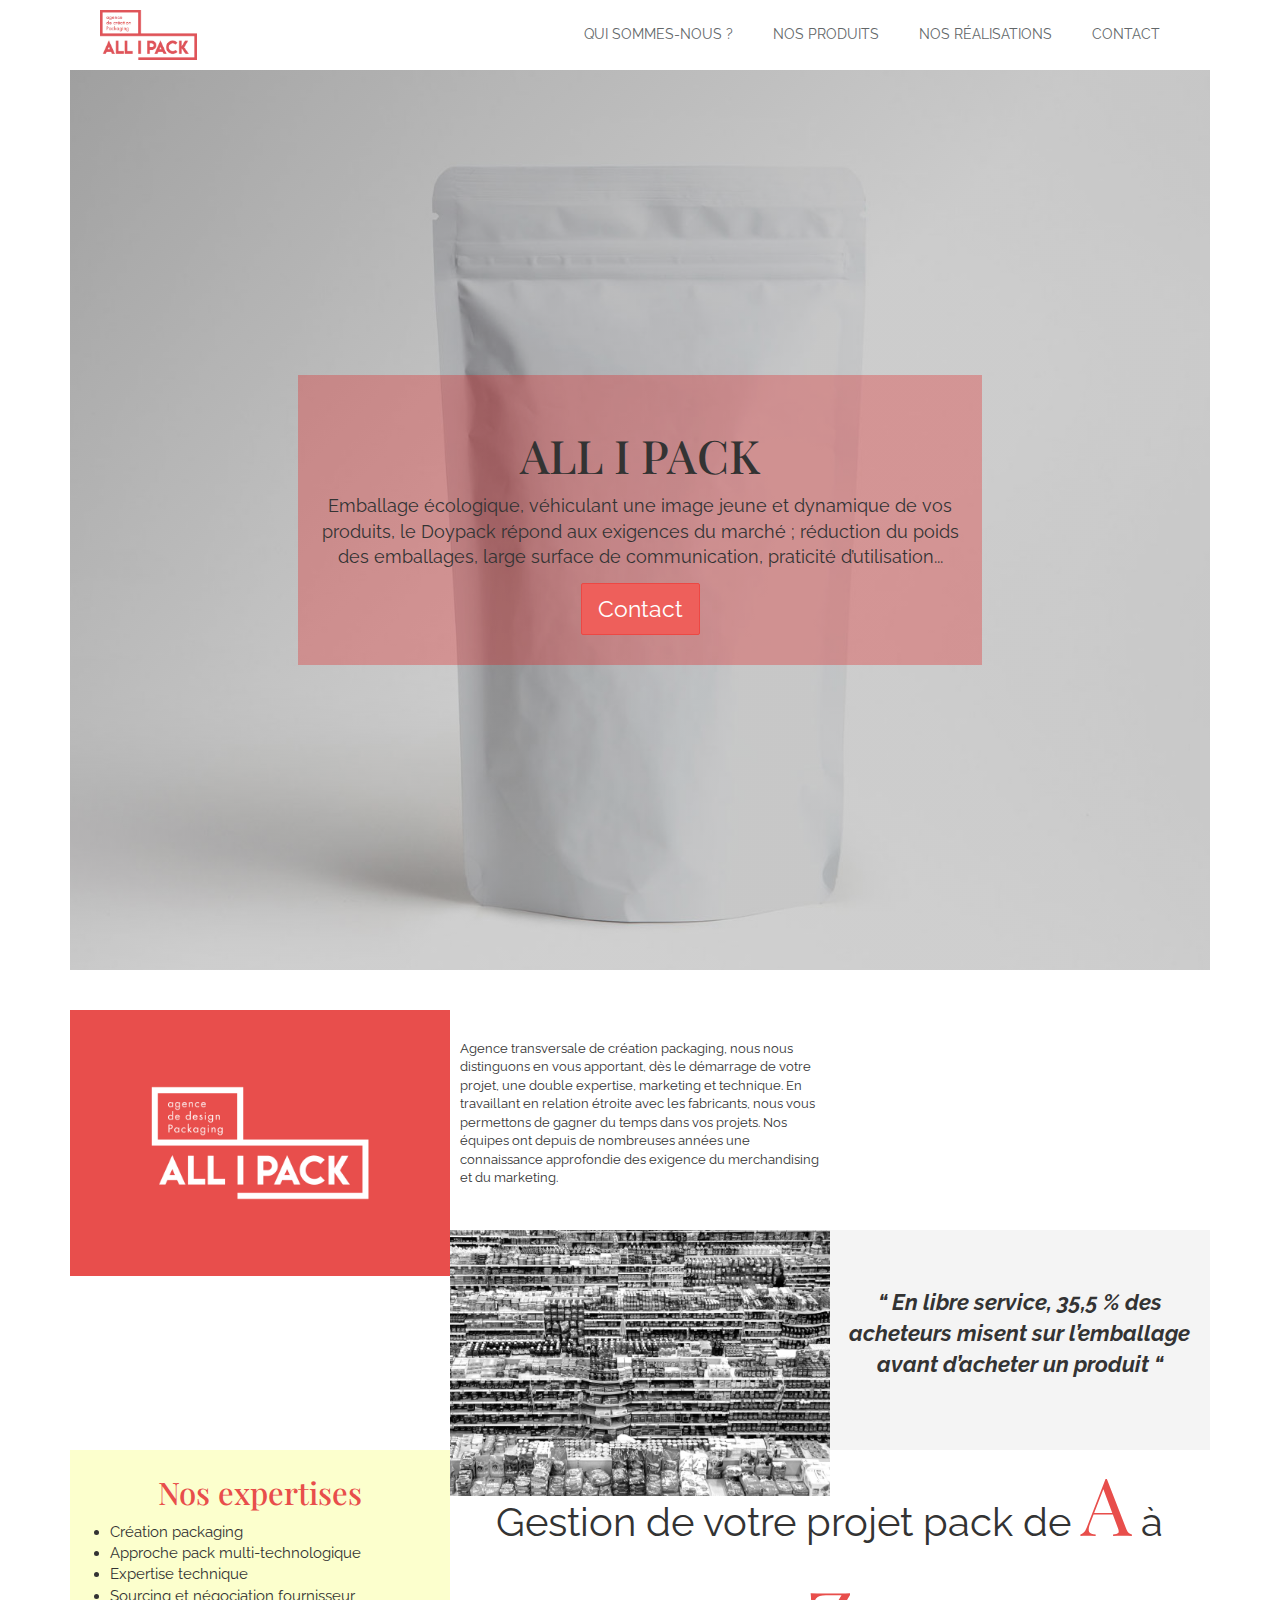
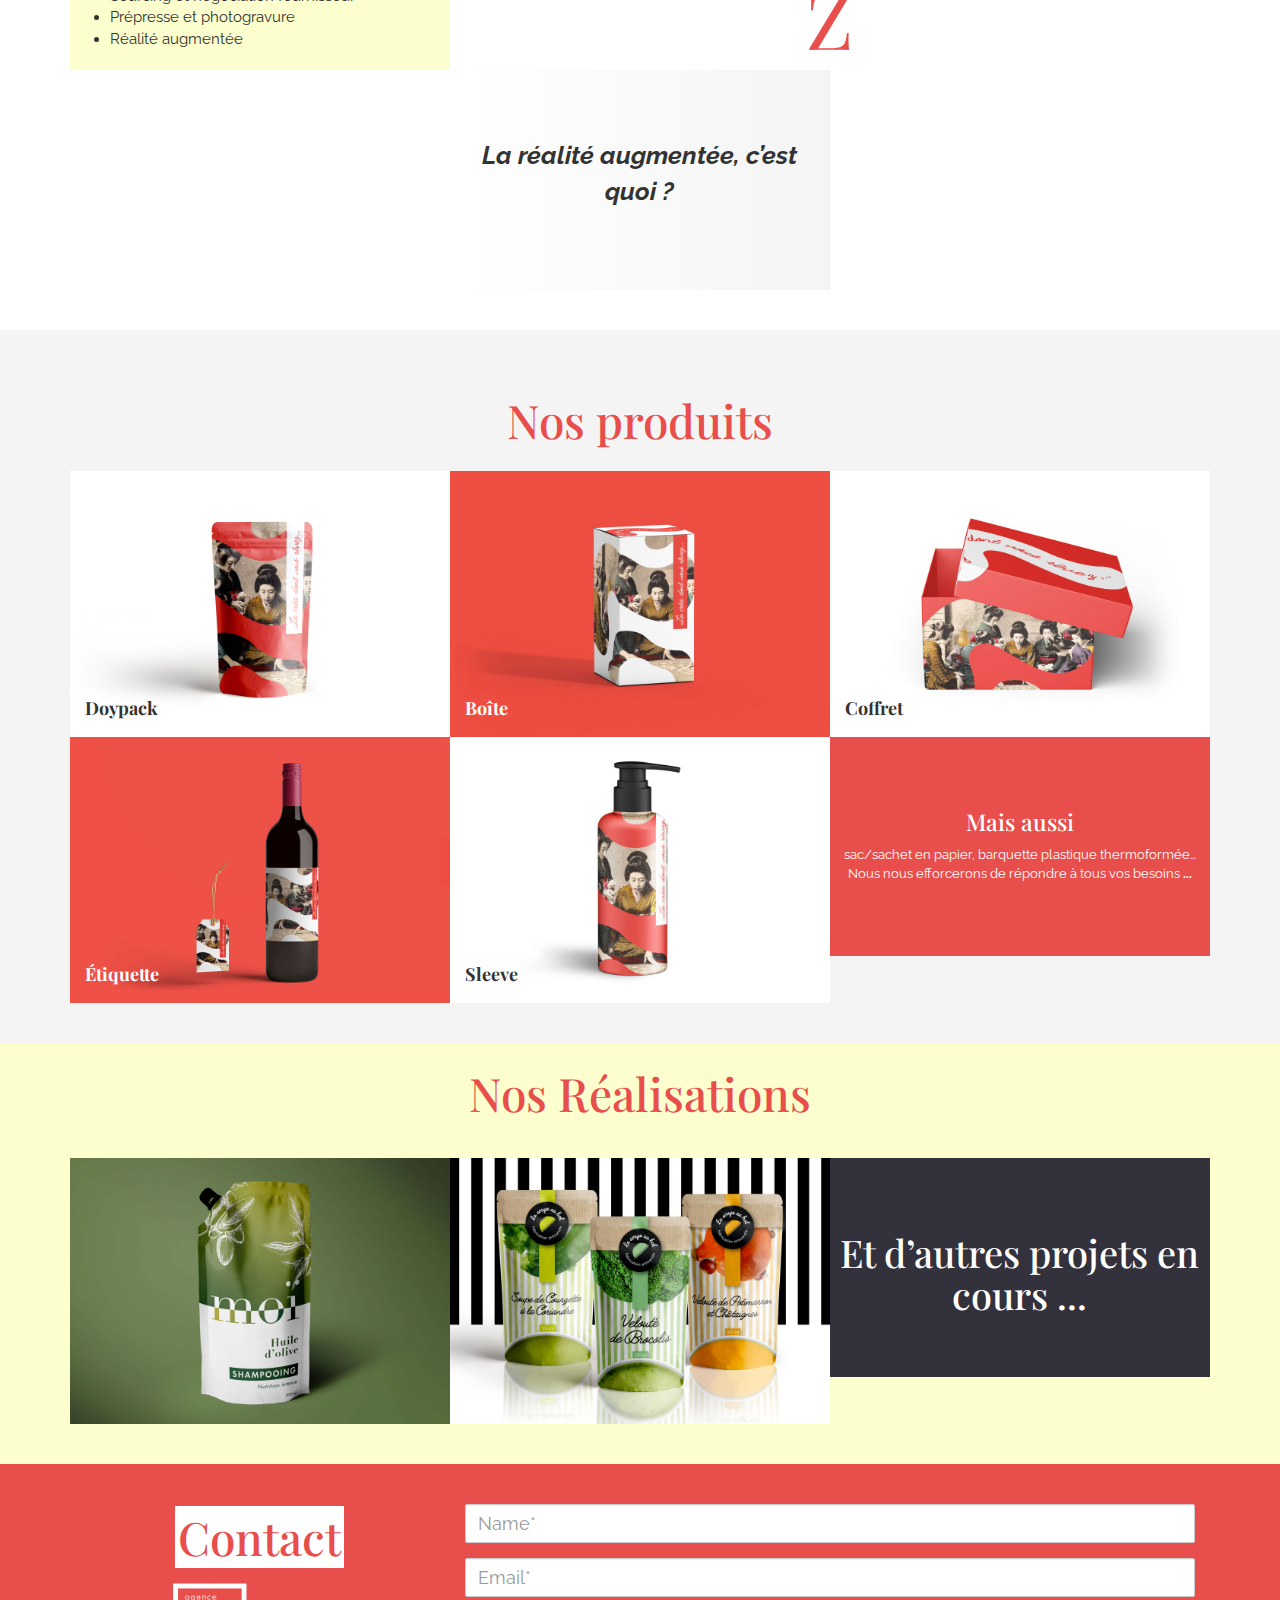
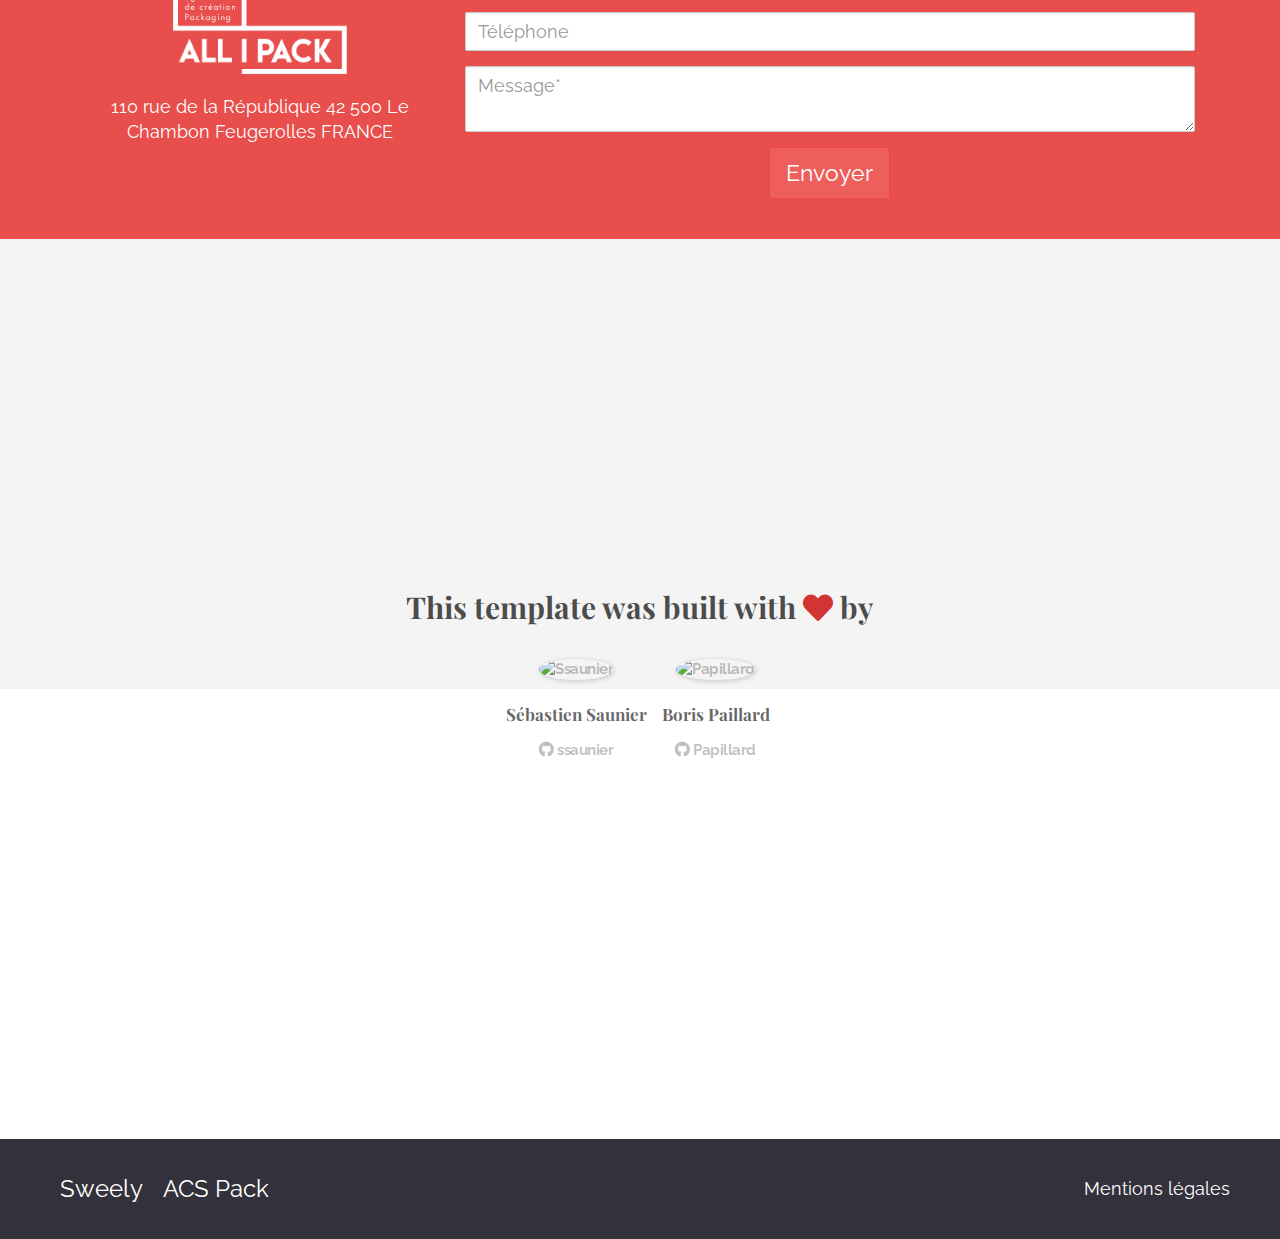
==== commit 8bb507c9: "Automated commit at 2019-03-21 20:19:22 UTC by middleman-deploy 2.0.0-alpha" ====
--- a/about.html
+++ b/about.html
@@ -7,8 +7,7 @@
           content="width=device-width, initial-scale=1, shrink-to-fit=no">
     <!-- Use the title from a page's frontmatter if it has one -->
     <title>Le Wagon - Middleman - About</title>
-    <link href="https://fonts.googleapis.com/css?family=Playfair+Display|Raleway" rel="stylesheet">
-    <link href="stylesheets/application-d6304abb.css" rel="stylesheet" />
+    <link href="stylesheets/application-2e693913.css" rel="stylesheet" />
     <script src="javascripts/application-c9887d46.js"></script>
     <link href="images/favicon-f15af148.png" rel="icon" type="image/png" />
   </head>
@@ -24,10 +23,10 @@
       <!-- Right Navigation -->
       <div class="navbar-wagon-right hidden-xs hidden-sm">
 
-        <a href="#society" class="navbar-wagon-item navbar-wagon-link">La société</a>
-        <a href="#doypack" class="navbar-wagon-item navbar-wagon-link">Doypack</a>
-        <a href="#services" class="navbar-wagon-item navbar-wagon-link">Nos services</a>
-        <a href="#contact" class="navbar-wagon-item navbar-wagon-link">Contact</a>
+        <a href="#society" class="navbar-wagon-item navbar-wagon-link">QUI SOMMES-NOUS ?</a>
+        <a href="#products" class="navbar-wagon-item navbar-wagon-link">NOS PRODUITS</a>
+        <a href="#services" class="navbar-wagon-item navbar-wagon-link">NOS RÉALISATIONS</a>
+        <a href="#contact" class="navbar-wagon-item navbar-wagon-link">CONTACT</a>
 
         <!-- Profile picture with dropdown list -->
         <!-- <div class="navbar-wagon-item">
@@ -47,9 +46,10 @@
         <div class="dropdown">
           <i class="fas fa-bars dropdown-toggle" data-toggle="dropdown" role="button"></i>
           <ul class="dropdown-menu dropdown-menu-right navbar-wagon-dropdown-menu">
-            <li><a href="#">Host</a></li>
-            <li><a href="#">Trips</a></li>
-            <li><a href="#">Messagese</a></li>
+            <li><a href="#">La société</a></li>
+            <li><a href="#">Doypack</a></li>
+            <li><a href="#">Nos services</a></li>
+            <li><a href="#">Contact</a></li>
           </ul>
         </div>
       </div>
@@ -59,15 +59,260 @@
 
      <div class="main-wrapper">
   <div class="container">
-    <div class="banner" style="background-image: linear-gradient(-225deg, rgba(0,0,0,0.3) 0%, rgba(150,150,150,0.4) 50%), url(images/SLIDE_doypack-545923c1.jpg);">
+    <div class="banner" style="background-image: linear-gradient(-225deg, rgba(0,0,0,0.3) 0%, rgba(150,150,150,0.4) 50%), url(images/SLIDE_doypack-44d34823.jpg);">
       <div class="banner-content">
         <div class="text-center">
-          <h1>DOYPACK</h1>
-          <p>Le site est en cours de maintenance </p>
-          <!--<a href="mailto:paul.quintrie.lamothe@hotmail.fr" class="btn btn-danger btn-lg">Contact</a> -->
-        </div>
-      </div>
-    </div>
+          <h1>ALL I PACK</h1>
+          <p>Emballage écologique, véhiculant une image
+          jeune et dynamique de vos produits, le Doypack répond aux exigences du marché ; réduction du poids des emballages,
+          large surface de communication, praticité d’utilisation...</p>
+          <a href="mailto:commercial@acs-pack.fr" class="btn btn-danger btn-lg">Contact</a>
+        </div>
+      </div>
+    </div>
+  </div>
+</div>
+
+    <div class="description-wrapper" id="society">
+  <div class="container border">
+    <div class="row no-pad description-row">
+
+
+      <div class="col-12 col-sm-4 description-col">
+          <img src="images/logo-fond-rouge-b6520021.jpg" alt="Logo fond rouge" />
+      </div>
+
+      <div class="col-12 col-sm-4 description-col project">
+          <div class=" description-content card-text">
+            <p>Agence transversale de création packaging, nous nous distinguons en vous apportant, dès le démarrage de votre projet, une double expertise, marketing et technique.
+            En travaillant en relation étroite avec les fabricants, nous vous permettons de gagner du temps dans vos projets.
+            Nos équipes ont depuis de nombreuses années une connaissance approfondie des exigence du merchandising et du marketing.</p>
+          </div>
+      </div>
+
+      <div class="col-12 col-sm-4 description-col">
+      </div>
+
+</div>
+
+
+
+    <div class="row no-pad description-row">
+
+      <div class="col-12 col-sm-4 description-col">
+      </div>
+
+      <div class="col-12 col-sm-4 description-col">
+        <img src="images/rayons-5849e5b8.jpg" alt="Rayons" />
+      </div>
+
+      <div class="col-12 col-sm-4 description-col project text2-col">
+        <div class="card-text2 text-center italic">
+            <p>“ En libre service, 35,5 % des acheteurs misent sur l’emballage avant d’acheter
+            un produit “</p>
+        </div>
+      </div>
+  </div>
+
+    <div class="row no-pad description-row">
+      <div class="col-12 col-sm-4 expertise-content description-col">
+        <h3 class='expertise-title text-center'>Nos expertises</h3>
+        <ul class='expertise-list'>
+          <li>Création packaging</li>
+          <li>Approche pack multi-technologique</li>
+          <li>Expertise technique</li>
+          <li>Sourcing et négociation fournisseur</li>
+          <li>Prépresse et photogravure</li>
+          <li>Réalité augmentée</li>
+        </ul>
+      </div>
+      <div class="col-12 col-sm-8 description-col project">
+        <div class="card-text-3 text-center">
+            <p>Gestion de votre projet pack de <span>A</span> à <span>Z</span></p>
+          </div>
+      </div>
+    </div>
+
+
+
+     <div class="row no-pad description-row">
+      <div class="col-12 col-sm-4 description-col">
+      </div>
+      <div class="col-12 col-sm-4 description-col project a">
+        <div class="card-text4 text-center">
+            <p class="text-center italic">La réalité augmentée, c’est quoi ?</p>
+          </div>
+      </div>
+      <div class="col-12 col-sm-4 description-col">
+        <iframe width="313" height="220" src="https://www.youtube.com/embed/_07RBIJHApU" frameborder="0" allow="accelerometer; autoplay; encrypted-media; gyroscope; picture-in-picture" allowfullscreen></iframe>
+      </div>
+    </div>
+
+
+  </div>
+</div>
+
+    <div class="product-wrapper" id="products">
+  <div class="container border">
+    <h1 class= "doypack-title text-center"><span>Nos produits</span></h1>
+    <div class="row no-pad card-row">
+
+
+      <div class="doypack col-12 col-sm-4">
+          <img src="images/DOYPACK_CREA-a68d840b.jpg" alt="Doypack crea" />
+          <h4 class='doypack-text'>Doypack</h4>
+      </div>
+
+      <div class="doypack col-12 col-sm-4">
+          <img src="images/BOITE_CREA-171dd8ae.jpg" alt="Boite crea" />
+          <h4 class='doypack-text white'>Boîte</h4>
+      </div>
+
+      <div class="doypack col-12 col-sm-4">
+            <img src="images/COFFRET_CREA-37da8d8d.jpg" alt="Coffret crea" />
+            <h4 class='doypack-text'>Coffret</h4>
+      </div>
+
+</div>
+
+  <div class="row no-pad card-row">
+      <div class="doypack col-12 col-sm-4">
+          <img src="images/etiquette_CREA-8a520430.jpg" alt="Etiquette crea" />
+          <h4 class='doypack-text white'>Étiquette</h4>
+      </div>
+
+      <div class="doypack col-12 col-sm-4">
+          <img src="images/SLEEVE-CREA-4567654f.jpg" alt="Sleeve crea" />
+          <h4 class='doypack-text'>Sleeve</h4>
+      </div>
+
+      <div class="doypack col-12 col-sm-4 card-content">
+        <div class=" description-content card-text text-center">
+            <h4>Mais aussi</h4>
+            <p>sac/sachet en papier, barquette plastique thermoformée... Nous nous efforcerons de répondre
+            à tous vos besoins
+            <b>...</b>
+            </p>
+          </div>
+      </div>
+
+
+</div>
+
+
+
+  </div>
+</div>
+
+
+
+
+
+
+
+
+
+
+
+
+
+
+
+    <div class="wrapper service-wrapper">
+  <div class="container service-container border">
+    <h1 class= "service-title text-center" id= "services">Nos Réalisations</h1>
+    <div class="row no-pad service-row">
+      <div class="col-12 col-sm-4">
+        <img src="images/MOI_HUILEOLIVE-9f49481e.jpg" alt="Moi huileolive" />
+      </div>
+      <div class="col-12 col-sm-4">
+        <img src="images/soupex3b-7bc2e53a.jpg" alt="Soupex3b" />
+      </div>
+      <div class="col-12 col-sm-4 service-text">
+          <h2 class="text-center project">Et d’autres projets en cours  ...</h2>
+
+      </div>
+    </div>
+  </div>
+</div>
+
+
+
+    <div class="wrapper contact-wrapper" id= "contact">
+  <div class="container contact-container">
+
+    <div class="contact-content left col-xs-12 col-md-4">
+      <div class="contact-title">
+        <h1 class= "title text-center"><span>Contact</span></h1>
+      </div>
+      <div class="contact-img">
+        <img src="images/logo2-be8ec257.png" class="logo2 center-block" alt="Logo2" />
+      </div>
+      <div class="contact-text text-center">
+        <p>110 rue de la République 42 500 Le Chambon Feugerolles FRANCE</p>
+      </div>
+    </div>
+
+
+    <div class="contact-form col-xs-12 col-md-8">
+      <form action="https://www.enformed.io/s50phbvs" method="POST" >
+        <div class="form-group">
+          <input name="Name" type="text" placeholder="Name*" class="form-control"/>
+        </div>
+         <div class="form-group">
+          <input name="Email" type="text" placeholder="Email*" class="form-control"/>
+        </div>
+         <div class="form-group">
+          <input name="Téléphone" type="text" placeholder="Téléphone" class="form-control"/>
+        </div>
+         <div class="form-group">
+          <textarea name="Message" type="text" placeholder="Message*" class="form-control message"></textarea>
+        </div>
+        <input type="hidden" name="*subject" value="Message Site ALL I PACK" />
+        <input type="submit" value="Envoyer" id="submit" class="btn btn-danger btn-lg center-block" />
+      </form>
+    </div>
+
+
+
+
+
+
+
+
+
+  </div>
+</div>
+
+    <div id="about">
+  <div class="about-content">
+    <h1>This template was built with <i class="fas fa-heart"></i> by</h1>
+    <ul class="list-inline">
+        <li>
+<a href="https://kitt.lewagon.com/alumni/ssaunier" target="_blank">            <img src="https://kitt.lewagon.com/placeholder/users/ssaunier" class="img-circle" alt="Ssaunier" />
+</a>          <h2>Sébastien Saunier</h2>
+          <p>
+<a href="https://github.com/ssaunier" target="_blank">              <i class="fab fa-github"></i> ssaunier
+</a>          </p>
+        </li>
+        <li>
+<a href="https://kitt.lewagon.com/alumni/Papillard" target="_blank">            <img src="https://kitt.lewagon.com/placeholder/users/Papillard" class="img-circle" alt="Papillard" />
+</a>          <h2>Boris Paillard</h2>
+          <p>
+<a href="https://github.com/Papillard" target="_blank">              <i class="fab fa-github"></i> Papillard
+</a>          </p>
+        </li>
+    </ul>
+  </div>
+</div>
+
+    <div class="footer">
+  <div class="footer-links">
+    <a class="footer-link" href="http://www.sweely.eu/" target="_blank">Sweely</a>
+    <a class="footer-link" href="http://www.acs-pack.fr/" target="_blank">ACS Pack</a>
+  </div>
+  <div class="footer-copyright">
+    <a href="#">Mentions légales</i></a>
   </div>
 </div>
 
--- a/stylesheets/application-2e693913.css
+++ b/stylesheets/application-2e693913.css
@@ -0,0 +1,8 @@
+@import url("https://fonts.googleapis.com/css?family=Open+Sans:400,300,700|Raleway:400,100,300,700,500");@import url("https://fonts.googleapis.com/css?family=Playfair+Display");/*!
+ * Bootstrap v3.4.0 (https://getbootstrap.com/)
+ * Copyright 2011-2018 Twitter, Inc.
+ * Licensed under MIT (https://github.com/twbs/bootstrap/blob/master/LICENSE)
+ *//*! normalize.css v3.0.3 | MIT License | github.com/necolas/normalize.css */html{font-family:sans-serif;-ms-text-size-adjust:100%;-webkit-text-size-adjust:100%}body{margin:0}article,aside,details,figcaption,figure,footer,header,hgroup,main,menu,nav,section,summary{display:block}audio,canvas,progress,video{display:inline-block;vertical-align:baseline}audio:not([controls]){display:none;height:0}[hidden],template{display:none}a{background-color:transparent}a:active,a:hover{outline:0}abbr[title]{border-bottom:none;text-decoration:underline;-webkit-text-decoration:underline dotted;text-decoration:underline dotted}b,strong{font-weight:bold}dfn{font-style:italic}h1{font-size:2em;margin:0.67em 0}mark{background:#ff0;color:#000}small{font-size:80%}sub,sup{font-size:75%;line-height:0;position:relative;vertical-align:baseline}sup{top:-0.5em}sub{bottom:-0.25em}img{border:0}svg:not(:root){overflow:hidden}figure{margin:1em 40px}hr{-webkit-box-sizing:content-box;box-sizing:content-box;height:0}pre{overflow:auto}code,kbd,pre,samp{font-family:monospace, monospace;font-size:1em}button,input,optgroup,select,textarea{color:inherit;font:inherit;margin:0}button{overflow:visible}button,select{text-transform:none}button,html input[type="button"],input[type="reset"],input[type="submit"]{-webkit-appearance:button;cursor:pointer}button[disabled],html input[disabled]{cursor:default}button::-moz-focus-inner,input::-moz-focus-inner{border:0;padding:0}input{line-height:normal}input[type="checkbox"],input[type="radio"]{-webkit-box-sizing:border-box;box-sizing:border-box;padding:0}input[type="number"]::-webkit-inner-spin-button,input[type="number"]::-webkit-outer-spin-button{height:auto}input[type="search"]{-webkit-appearance:textfield;-webkit-box-sizing:content-box;box-sizing:content-box}input[type="search"]::-webkit-search-cancel-button,input[type="search"]::-webkit-search-decoration{-webkit-appearance:none}fieldset{border:1px solid #c0c0c0;margin:0 2px;padding:0.35em 0.625em 0.75em}legend{border:0;padding:0}textarea{overflow:auto}optgroup{font-weight:bold}table{border-collapse:collapse;border-spacing:0}td,th{padding:0}/*! Source: https://github.com/h5bp/html5-boilerplate/blob/master/src/css/main.css */@media print{*,*:before,*:after{color:#000 !important;text-shadow:none !important;background:transparent !important;-webkit-box-shadow:none !important;box-shadow:none !important}a,a:visited{text-decoration:underline}a[href]:after{content:" (" attr(href) ")"}abbr[title]:after{content:" (" attr(title) ")"}a[href^="#"]:after,a[href^="javascript:"]:after{content:""}pre,blockquote{border:1px solid #999;page-break-inside:avoid}thead{display:table-header-group}tr,img{page-break-inside:avoid}img{max-width:100% !important}p,h2,h3{orphans:3;widows:3}h2,h3{page-break-after:avoid}.navbar{display:none}.btn>.caret,.dropup>.btn>.caret{border-top-color:#000 !important}.label{border:1px solid #000}.table{border-collapse:collapse !important}.table td,.table th{background-color:#fff !important}.table-bordered th,.table-bordered td{border:1px solid #ddd !important}}@font-face{font-family:"Glyphicons Halflings";src:url("../assets/bootstrap/glyphicons-halflings-regular-86b6f62b.eot");src:url("../assets/bootstrap/glyphicons-halflings-regular-86b6f62b.eot?#iefix") format("embedded-opentype"),url("../assets/bootstrap/glyphicons-halflings-regular-ca35b697.woff2") format("woff2"),url("../assets/bootstrap/glyphicons-halflings-regular-278e49a8.woff") format("woff"),url("../assets/bootstrap/glyphicons-halflings-regular-44bc1850.ttf") format("truetype"),url("../assets/bootstrap/glyphicons-halflings-regular-de51a849.svg#glyphicons_halflingsregular") format("svg")}.glyphicon{position:relative;top:1px;display:inline-block;font-family:"Glyphicons Halflings";font-style:normal;font-weight:400;line-height:1;-webkit-font-smoothing:antialiased;-moz-osx-font-smoothing:grayscale}.glyphicon-asterisk:before{content:"\002a"}.glyphicon-plus:before{content:"\002b"}.glyphicon-euro:before,.glyphicon-eur:before{content:"\20ac"}.glyphicon-minus:before{content:"\2212"}.glyphicon-cloud:before{content:"\2601"}.glyphicon-envelope:before{content:"\2709"}.glyphicon-pencil:before{content:"\270f"}.glyphicon-glass:before{content:"\e001"}.glyphicon-music:before{content:"\e002"}.glyphicon-search:before{content:"\e003"}.glyphicon-heart:before{content:"\e005"}.glyphicon-star:before{content:"\e006"}.glyphicon-star-empty:before{content:"\e007"}.glyphicon-user:before{content:"\e008"}.glyphicon-film:before{content:"\e009"}.glyphicon-th-large:before{content:"\e010"}.glyphicon-th:before{content:"\e011"}.glyphicon-th-list:before{content:"\e012"}.glyphicon-ok:before{content:"\e013"}.glyphicon-remove:before{content:"\e014"}.glyphicon-zoom-in:before{content:"\e015"}.glyphicon-zoom-out:before{content:"\e016"}.glyphicon-off:before{content:"\e017"}.glyphicon-signal:before{content:"\e018"}.glyphicon-cog:before{content:"\e019"}.glyphicon-trash:before{content:"\e020"}.glyphicon-home:before{content:"\e021"}.glyphicon-file:before{content:"\e022"}.glyphicon-time:before{content:"\e023"}.glyphicon-road:before{content:"\e024"}.glyphicon-download-alt:before{content:"\e025"}.glyphicon-download:before{content:"\e026"}.glyphicon-upload:before{content:"\e027"}.glyphicon-inbox:before{content:"\e028"}.glyphicon-play-circle:before{content:"\e029"}.glyphicon-repeat:before{content:"\e030"}.glyphicon-refresh:before{content:"\e031"}.glyphicon-list-alt:before{content:"\e032"}.glyphicon-lock:before{content:"\e033"}.glyphicon-flag:before{content:"\e034"}.glyphicon-headphones:before{content:"\e035"}.glyphicon-volume-off:before{content:"\e036"}.glyphicon-volume-down:before{content:"\e037"}.glyphicon-volume-up:before{content:"\e038"}.glyphicon-qrcode:before{content:"\e039"}.glyphicon-barcode:before{content:"\e040"}.glyphicon-tag:before{content:"\e041"}.glyphicon-tags:before{content:"\e042"}.glyphicon-book:before{content:"\e043"}.glyphicon-bookmark:before{content:"\e044"}.glyphicon-print:before{content:"\e045"}.glyphicon-camera:before{content:"\e046"}.glyphicon-font:before{content:"\e047"}.glyphicon-bold:before{content:"\e048"}.glyphicon-italic:before{content:"\e049"}.glyphicon-text-height:before{content:"\e050"}.glyphicon-text-width:before{content:"\e051"}.glyphicon-align-left:before{content:"\e052"}.glyphicon-align-center:before{content:"\e053"}.glyphicon-align-right:before{content:"\e054"}.glyphicon-align-justify:before{content:"\e055"}.glyphicon-list:before{content:"\e056"}.glyphicon-indent-left:before{content:"\e057"}.glyphicon-indent-right:before{content:"\e058"}.glyphicon-facetime-video:before{content:"\e059"}.glyphicon-picture:before{content:"\e060"}.glyphicon-map-marker:before{content:"\e062"}.glyphicon-adjust:before{content:"\e063"}.glyphicon-tint:before{content:"\e064"}.glyphicon-edit:before{content:"\e065"}.glyphicon-share:before{content:"\e066"}.glyphicon-check:before{content:"\e067"}.glyphicon-move:before{content:"\e068"}.glyphicon-step-backward:before{content:"\e069"}.glyphicon-fast-backward:before{content:"\e070"}.glyphicon-backward:before{content:"\e071"}.glyphicon-play:before{content:"\e072"}.glyphicon-pause:before{content:"\e073"}.glyphicon-stop:before{content:"\e074"}.glyphicon-forward:before{content:"\e075"}.glyphicon-fast-forward:before{content:"\e076"}.glyphicon-step-forward:before{content:"\e077"}.glyphicon-eject:before{content:"\e078"}.glyphicon-chevron-left:before{content:"\e079"}.glyphicon-chevron-right:before{content:"\e080"}.glyphicon-plus-sign:before{content:"\e081"}.glyphicon-minus-sign:before{content:"\e082"}.glyphicon-remove-sign:before{content:"\e083"}.glyphicon-ok-sign:before{content:"\e084"}.glyphicon-question-sign:before{content:"\e085"}.glyphicon-info-sign:before{content:"\e086"}.glyphicon-screenshot:before{content:"\e087"}.glyphicon-remove-circle:before{content:"\e088"}.glyphicon-ok-circle:before{content:"\e089"}.glyphicon-ban-circle:before{content:"\e090"}.glyphicon-arrow-left:before{content:"\e091"}.glyphicon-arrow-right:before{content:"\e092"}.glyphicon-arrow-up:before{content:"\e093"}.glyphicon-arrow-down:before{content:"\e094"}.glyphicon-share-alt:before{content:"\e095"}.glyphicon-resize-full:before{content:"\e096"}.glyphicon-resize-small:before{content:"\e097"}.glyphicon-exclamation-sign:before{content:"\e101"}.glyphicon-gift:before{content:"\e102"}.glyphicon-leaf:before{content:"\e103"}.glyphicon-fire:before{content:"\e104"}.glyphicon-eye-open:before{content:"\e105"}.glyphicon-eye-close:before{content:"\e106"}.glyphicon-warning-sign:before{content:"\e107"}.glyphicon-plane:before{content:"\e108"}.glyphicon-calendar:before{content:"\e109"}.glyphicon-random:before{content:"\e110"}.glyphicon-comment:before{content:"\e111"}.glyphicon-magnet:before{content:"\e112"}.glyphicon-chevron-up:before{content:"\e113"}.glyphicon-chevron-down:before{content:"\e114"}.glyphicon-retweet:before{content:"\e115"}.glyphicon-shopping-cart:before{content:"\e116"}.glyphicon-folder-close:before{content:"\e117"}.glyphicon-folder-open:before{content:"\e118"}.glyphicon-resize-vertical:before{content:"\e119"}.glyphicon-resize-horizontal:before{content:"\e120"}.glyphicon-hdd:before{content:"\e121"}.glyphicon-bullhorn:before{content:"\e122"}.glyphicon-bell:before{content:"\e123"}.glyphicon-certificate:before{content:"\e124"}.glyphicon-thumbs-up:before{content:"\e125"}.glyphicon-thumbs-down:before{content:"\e126"}.glyphicon-hand-right:before{content:"\e127"}.glyphicon-hand-left:before{content:"\e128"}.glyphicon-hand-up:before{content:"\e129"}.glyphicon-hand-down:before{content:"\e130"}.glyphicon-circle-arrow-right:before{content:"\e131"}.glyphicon-circle-arrow-left:before{content:"\e132"}.glyphicon-circle-arrow-up:before{content:"\e133"}.glyphicon-circle-arrow-down:before{content:"\e134"}.glyphicon-globe:before{content:"\e135"}.glyphicon-wrench:before{content:"\e136"}.glyphicon-tasks:before{content:"\e137"}.glyphicon-filter:before{content:"\e138"}.glyphicon-briefcase:before{content:"\e139"}.glyphicon-fullscreen:before{content:"\e140"}.glyphicon-dashboard:before{content:"\e141"}.glyphicon-paperclip:before{content:"\e142"}.glyphicon-heart-empty:before{content:"\e143"}.glyphicon-link:before{content:"\e144"}.glyphicon-phone:before{content:"\e145"}.glyphicon-pushpin:before{content:"\e146"}.glyphicon-usd:before{content:"\e148"}.glyphicon-gbp:before{content:"\e149"}.glyphicon-sort:before{content:"\e150"}.glyphicon-sort-by-alphabet:before{content:"\e151"}.glyphicon-sort-by-alphabet-alt:before{content:"\e152"}.glyphicon-sort-by-order:before{content:"\e153"}.glyphicon-sort-by-order-alt:before{content:"\e154"}.glyphicon-sort-by-attributes:before{content:"\e155"}.glyphicon-sort-by-attributes-alt:before{content:"\e156"}.glyphicon-unchecked:before{content:"\e157"}.glyphicon-expand:before{content:"\e158"}.glyphicon-collapse-down:before{content:"\e159"}.glyphicon-collapse-up:before{content:"\e160"}.glyphicon-log-in:before{content:"\e161"}.glyphicon-flash:before{content:"\e162"}.glyphicon-log-out:before{content:"\e163"}.glyphicon-new-window:before{content:"\e164"}.glyphicon-record:before{content:"\e165"}.glyphicon-save:before{content:"\e166"}.glyphicon-open:before{content:"\e167"}.glyphicon-saved:before{content:"\e168"}.glyphicon-import:before{content:"\e169"}.glyphicon-export:before{content:"\e170"}.glyphicon-send:before{content:"\e171"}.glyphicon-floppy-disk:before{content:"\e172"}.glyphicon-floppy-saved:before{content:"\e173"}.glyphicon-floppy-remove:before{content:"\e174"}.glyphicon-floppy-save:before{content:"\e175"}.glyphicon-floppy-open:before{content:"\e176"}.glyphicon-credit-card:before{content:"\e177"}.glyphicon-transfer:before{content:"\e178"}.glyphicon-cutlery:before{content:"\e179"}.glyphicon-header:before{content:"\e180"}.glyphicon-compressed:before{content:"\e181"}.glyphicon-earphone:before{content:"\e182"}.glyphicon-phone-alt:before{content:"\e183"}.glyphicon-tower:before{content:"\e184"}.glyphicon-stats:before{content:"\e185"}.glyphicon-sd-video:before{content:"\e186"}.glyphicon-hd-video:before{content:"\e187"}.glyphicon-subtitles:before{content:"\e188"}.glyphicon-sound-stereo:before{content:"\e189"}.glyphicon-sound-dolby:before{content:"\e190"}.glyphicon-sound-5-1:before{content:"\e191"}.glyphicon-sound-6-1:before{content:"\e192"}.glyphicon-sound-7-1:before{content:"\e193"}.glyphicon-copyright-mark:before{content:"\e194"}.glyphicon-registration-mark:before{content:"\e195"}.glyphicon-cloud-download:before{content:"\e197"}.glyphicon-cloud-upload:before{content:"\e198"}.glyphicon-tree-conifer:before{content:"\e199"}.glyphicon-tree-deciduous:before{content:"\e200"}.glyphicon-cd:before{content:"\e201"}.glyphicon-save-file:before{content:"\e202"}.glyphicon-open-file:before{content:"\e203"}.glyphicon-level-up:before{content:"\e204"}.glyphicon-copy:before{content:"\e205"}.glyphicon-paste:before{content:"\e206"}.glyphicon-alert:before{content:"\e209"}.glyphicon-equalizer:before{content:"\e210"}.glyphicon-king:before{content:"\e211"}.glyphicon-queen:before{content:"\e212"}.glyphicon-pawn:before{content:"\e213"}.glyphicon-bishop:before{content:"\e214"}.glyphicon-knight:before{content:"\e215"}.glyphicon-baby-formula:before{content:"\e216"}.glyphicon-tent:before{content:"\26fa"}.glyphicon-blackboard:before{content:"\e218"}.glyphicon-bed:before{content:"\e219"}.glyphicon-apple:before{content:"\f8ff"}.glyphicon-erase:before{content:"\e221"}.glyphicon-hourglass:before{content:"\231b"}.glyphicon-lamp:before{content:"\e223"}.glyphicon-duplicate:before{content:"\e224"}.glyphicon-piggy-bank:before{content:"\e225"}.glyphicon-scissors:before{content:"\e226"}.glyphicon-bitcoin:before{content:"\e227"}.glyphicon-btc:before{content:"\e227"}.glyphicon-xbt:before{content:"\e227"}.glyphicon-yen:before{content:"\00a5"}.glyphicon-jpy:before{content:"\00a5"}.glyphicon-ruble:before{content:"\20bd"}.glyphicon-rub:before{content:"\20bd"}.glyphicon-scale:before{content:"\e230"}.glyphicon-ice-lolly:before{content:"\e231"}.glyphicon-ice-lolly-tasted:before{content:"\e232"}.glyphicon-education:before{content:"\e233"}.glyphicon-option-horizontal:before{content:"\e234"}.glyphicon-option-vertical:before{content:"\e235"}.glyphicon-menu-hamburger:before{content:"\e236"}.glyphicon-modal-window:before{content:"\e237"}.glyphicon-oil:before{content:"\e238"}.glyphicon-grain:before{content:"\e239"}.glyphicon-sunglasses:before{content:"\e240"}.glyphicon-text-size:before{content:"\e241"}.glyphicon-text-color:before{content:"\e242"}.glyphicon-text-background:before{content:"\e243"}.glyphicon-object-align-top:before{content:"\e244"}.glyphicon-object-align-bottom:before{content:"\e245"}.glyphicon-object-align-horizontal:before{content:"\e246"}.glyphicon-object-align-left:before{content:"\e247"}.glyphicon-object-align-vertical:before{content:"\e248"}.glyphicon-object-align-right:before{content:"\e249"}.glyphicon-triangle-right:before{content:"\e250"}.glyphicon-triangle-left:before{content:"\e251"}.glyphicon-triangle-bottom:before{content:"\e252"}.glyphicon-triangle-top:before{content:"\e253"}.glyphicon-console:before{content:"\e254"}.glyphicon-superscript:before{content:"\e255"}.glyphicon-subscript:before{content:"\e256"}.glyphicon-menu-left:before{content:"\e257"}.glyphicon-menu-right:before{content:"\e258"}.glyphicon-menu-down:before{content:"\e259"}.glyphicon-menu-up:before{content:"\e260"}*{-webkit-box-sizing:border-box;box-sizing:border-box}*:before,*:after{-webkit-box-sizing:border-box;box-sizing:border-box}html{font-size:10px;-webkit-tap-highlight-color:transparent}body{font-family:"Raleway", "Helvetica", "sans-serif";font-size:18px;line-height:1.42857;color:#333333;background-color:#F4F4F4}input,button,select,textarea{font-family:inherit;font-size:inherit;line-height:inherit}a{color:#469AE0;text-decoration:none}a:hover,a:focus{color:#1f74ba;text-decoration:underline}a:focus{outline:5px auto -webkit-focus-ring-color;outline-offset:-2px}figure{margin:0}img{vertical-align:middle}.img-responsive{display:block;max-width:100%;height:auto}.img-rounded{border-radius:2px}.img-thumbnail{padding:4px;line-height:1.42857;background-color:#F4F4F4;border:1px solid #ddd;border-radius:2px;-webkit-transition:all 0.2s ease-in-out;transition:all 0.2s ease-in-out;display:inline-block;max-width:100%;height:auto}.img-circle{border-radius:50%}hr{margin-top:25px;margin-bottom:25px;border:0;border-top:1px solid #eeeeee}.sr-only{position:absolute;width:1px;height:1px;padding:0;margin:-1px;overflow:hidden;clip:rect(0, 0, 0, 0);border:0}.sr-only-focusable:active,.sr-only-focusable:focus{position:static;width:auto;height:auto;margin:0;overflow:visible;clip:auto}[role="button"]{cursor:pointer}h1,h2,h3,h4,h5,h6,.h1,.h2,.h3,.h4,.h5,.h6{font-family:"Playfair Display", "Helvetica", "sans-serif";font-weight:500;line-height:1.1;color:inherit}h1 small,h1 .small,h2 small,h2 .small,h3 small,h3 .small,h4 small,h4 .small,h5 small,h5 .small,h6 small,h6 .small,.h1 small,.h1 .small,.h2 small,.h2 .small,.h3 small,.h3 .small,.h4 small,.h4 .small,.h5 small,.h5 .small,.h6 small,.h6 .small{font-weight:400;line-height:1;color:#777777}h1,.h1,h2,.h2,h3,.h3{margin-top:25px;margin-bottom:12.5px}h1 small,h1 .small,.h1 small,.h1 .small,h2 small,h2 .small,.h2 small,.h2 .small,h3 small,h3 .small,.h3 small,.h3 .small{font-size:65%}h4,.h4,h5,.h5,h6,.h6{margin-top:12.5px;margin-bottom:12.5px}h4 small,h4 .small,.h4 small,.h4 .small,h5 small,h5 .small,.h5 small,.h5 .small,h6 small,h6 .small,.h6 small,.h6 .small{font-size:75%}h1,.h1{font-size:46px}h2,.h2{font-size:38px}h3,.h3{font-size:31px}h4,.h4{font-size:23px}h5,.h5{font-size:18px}h6,.h6{font-size:16px}p{margin:0 0 12.5px}.lead{margin-bottom:25px;font-size:20px;font-weight:300;line-height:1.4}@media (min-width: 768px){.lead{font-size:27px}}small,.small{font-size:88%}mark,.mark{padding:.2em;background-color:#fcf8e3}.text-left{text-align:left}.text-right{text-align:right}.text-center{text-align:center}.text-justify{text-align:justify}.text-nowrap{white-space:nowrap}.text-lowercase{text-transform:lowercase}.text-uppercase,.initialism{text-transform:uppercase}.text-capitalize{text-transform:capitalize}.text-muted{color:#777777}.text-primary{color:#469AE0}a.text-primary:hover,a.text-primary:focus{color:#2381d0}.text-success{color:#3c763d}a.text-success:hover,a.text-success:focus{color:#2b542c}.text-info{color:#31708f}a.text-info:hover,a.text-info:focus{color:#245269}.text-warning{color:#8a6d3b}a.text-warning:hover,a.text-warning:focus{color:#66512c}.text-danger{color:#a94442}a.text-danger:hover,a.text-danger:focus{color:#843534}.bg-primary{color:#fff}.bg-primary{background-color:#469AE0}a.bg-primary:hover,a.bg-primary:focus{background-color:#2381d0}.bg-success{background-color:#dff0d8}a.bg-success:hover,a.bg-success:focus{background-color:#c1e2b3}.bg-info{background-color:#d9edf7}a.bg-info:hover,a.bg-info:focus{background-color:#afd9ee}.bg-warning{background-color:#fcf8e3}a.bg-warning:hover,a.bg-warning:focus{background-color:#f7ecb5}.bg-danger{background-color:#f2dede}a.bg-danger:hover,a.bg-danger:focus{background-color:#e4b9b9}.page-header{padding-bottom:11.5px;margin:50px 0 25px;border-bottom:1px solid #eeeeee}ul,ol{margin-top:0;margin-bottom:12.5px}ul ul,ul ol,ol ul,ol ol{margin-bottom:0}.list-unstyled{padding-left:0;list-style:none}.list-inline{padding-left:0;list-style:none;margin-left:-5px}.list-inline>li{display:inline-block;padding-right:5px;padding-left:5px}dl{margin-top:0;margin-bottom:25px}dt,dd{line-height:1.42857}dt{font-weight:700}dd{margin-left:0}.dl-horizontal dd:before,.dl-horizontal dd:after{display:table;content:" "}.dl-horizontal dd:after{clear:both}@media (min-width: 768px){.dl-horizontal dt{float:left;width:160px;clear:left;text-align:right;overflow:hidden;text-overflow:ellipsis;white-space:nowrap}.dl-horizontal dd{margin-left:180px}}abbr[title],abbr[data-original-title]{cursor:help}.initialism{font-size:90%}blockquote{padding:12.5px 25px;margin:0 0 25px;font-size:22.5px;border-left:5px solid #eeeeee}blockquote p:last-child,blockquote ul:last-child,blockquote ol:last-child{margin-bottom:0}blockquote footer,blockquote small,blockquote .small{display:block;font-size:80%;line-height:1.42857;color:#777777}blockquote footer:before,blockquote small:before,blockquote .small:before{content:"\2014 \00A0"}.blockquote-reverse,blockquote.pull-right{padding-right:15px;padding-left:0;text-align:right;border-right:5px solid #eeeeee;border-left:0}.blockquote-reverse footer:before,.blockquote-reverse small:before,.blockquote-reverse .small:before,blockquote.pull-right footer:before,blockquote.pull-right small:before,blockquote.pull-right .small:before{content:""}.blockquote-reverse footer:after,.blockquote-reverse small:after,.blockquote-reverse .small:after,blockquote.pull-right footer:after,blockquote.pull-right small:after,blockquote.pull-right .small:after{content:"\00A0 \2014"}address{margin-bottom:25px;font-style:normal;line-height:1.42857}code,kbd,pre,samp{font-family:Menlo, Monaco, Consolas, "Courier New", monospace}code{padding:2px 4px;font-size:90%;color:#c7254e;background-color:#f9f2f4;border-radius:2px}kbd{padding:2px 4px;font-size:90%;color:#fff;background-color:#333;border-radius:2px;-webkit-box-shadow:inset 0 -1px 0 rgba(0,0,0,0.25);box-shadow:inset 0 -1px 0 rgba(0,0,0,0.25)}kbd kbd{padding:0;font-size:100%;font-weight:700;-webkit-box-shadow:none;box-shadow:none}pre{display:block;padding:12px;margin:0 0 12.5px;font-size:17px;line-height:1.42857;color:#333333;word-break:break-all;word-wrap:break-word;background-color:#f5f5f5;border:1px solid #ccc;border-radius:2px}pre code{padding:0;font-size:inherit;color:inherit;white-space:pre-wrap;background-color:transparent;border-radius:0}.pre-scrollable{max-height:340px;overflow-y:scroll}.container{padding-right:15px;padding-left:15px;margin-right:auto;margin-left:auto}.container:before,.container:after{display:table;content:" "}.container:after{clear:both}@media (min-width: 768px){.container{width:750px}}@media (min-width: 992px){.container{width:970px}}@media (min-width: 1200px){.container{width:1170px}}.container-fluid{padding-right:15px;padding-left:15px;margin-right:auto;margin-left:auto}.container-fluid:before,.container-fluid:after{display:table;content:" "}.container-fluid:after{clear:both}.row{margin-right:-15px;margin-left:-15px}.row:before,.row:after{display:table;content:" "}.row:after{clear:both}.row-no-gutters{margin-right:0;margin-left:0}.row-no-gutters [class*="col-"]{padding-right:0;padding-left:0}.col-xs-1,.col-sm-1,.col-md-1,.col-lg-1,.col-xs-2,.col-sm-2,.col-md-2,.col-lg-2,.col-xs-3,.col-sm-3,.col-md-3,.col-lg-3,.col-xs-4,.col-sm-4,.col-md-4,.col-lg-4,.col-xs-5,.col-sm-5,.col-md-5,.col-lg-5,.col-xs-6,.col-sm-6,.col-md-6,.col-lg-6,.col-xs-7,.col-sm-7,.col-md-7,.col-lg-7,.col-xs-8,.col-sm-8,.col-md-8,.col-lg-8,.col-xs-9,.col-sm-9,.col-md-9,.col-lg-9,.col-xs-10,.col-sm-10,.col-md-10,.col-lg-10,.col-xs-11,.col-sm-11,.col-md-11,.col-lg-11,.col-xs-12,.col-sm-12,.col-md-12,.col-lg-12{position:relative;min-height:1px;padding-right:15px;padding-left:15px}.col-xs-1,.col-xs-2,.col-xs-3,.col-xs-4,.col-xs-5,.col-xs-6,.col-xs-7,.col-xs-8,.col-xs-9,.col-xs-10,.col-xs-11,.col-xs-12{float:left}.col-xs-1{width:8.33333%}.col-xs-2{width:16.66667%}.col-xs-3{width:25%}.col-xs-4{width:33.33333%}.col-xs-5{width:41.66667%}.col-xs-6{width:50%}.col-xs-7{width:58.33333%}.col-xs-8{width:66.66667%}.col-xs-9{width:75%}.col-xs-10{width:83.33333%}.col-xs-11{width:91.66667%}.col-xs-12{width:100%}.col-xs-pull-0{right:auto}.col-xs-pull-1{right:8.33333%}.col-xs-pull-2{right:16.66667%}.col-xs-pull-3{right:25%}.col-xs-pull-4{right:33.33333%}.col-xs-pull-5{right:41.66667%}.col-xs-pull-6{right:50%}.col-xs-pull-7{right:58.33333%}.col-xs-pull-8{right:66.66667%}.col-xs-pull-9{right:75%}.col-xs-pull-10{right:83.33333%}.col-xs-pull-11{right:91.66667%}.col-xs-pull-12{right:100%}.col-xs-push-0{left:auto}.col-xs-push-1{left:8.33333%}.col-xs-push-2{left:16.66667%}.col-xs-push-3{left:25%}.col-xs-push-4{left:33.33333%}.col-xs-push-5{left:41.66667%}.col-xs-push-6{left:50%}.col-xs-push-7{left:58.33333%}.col-xs-push-8{left:66.66667%}.col-xs-push-9{left:75%}.col-xs-push-10{left:83.33333%}.col-xs-push-11{left:91.66667%}.col-xs-push-12{left:100%}.col-xs-offset-0{margin-left:0%}.col-xs-offset-1{margin-left:8.33333%}.col-xs-offset-2{margin-left:16.66667%}.col-xs-offset-3{margin-left:25%}.col-xs-offset-4{margin-left:33.33333%}.col-xs-offset-5{margin-left:41.66667%}.col-xs-offset-6{margin-left:50%}.col-xs-offset-7{margin-left:58.33333%}.col-xs-offset-8{margin-left:66.66667%}.col-xs-offset-9{margin-left:75%}.col-xs-offset-10{margin-left:83.33333%}.col-xs-offset-11{margin-left:91.66667%}.col-xs-offset-12{margin-left:100%}@media (min-width: 768px){.col-sm-1,.col-sm-2,.col-sm-3,.col-sm-4,.col-sm-5,.col-sm-6,.col-sm-7,.col-sm-8,.col-sm-9,.col-sm-10,.col-sm-11,.col-sm-12{float:left}.col-sm-1{width:8.33333%}.col-sm-2{width:16.66667%}.col-sm-3{width:25%}.col-sm-4{width:33.33333%}.col-sm-5{width:41.66667%}.col-sm-6{width:50%}.col-sm-7{width:58.33333%}.col-sm-8{width:66.66667%}.col-sm-9{width:75%}.col-sm-10{width:83.33333%}.col-sm-11{width:91.66667%}.col-sm-12{width:100%}.col-sm-pull-0{right:auto}.col-sm-pull-1{right:8.33333%}.col-sm-pull-2{right:16.66667%}.col-sm-pull-3{right:25%}.col-sm-pull-4{right:33.33333%}.col-sm-pull-5{right:41.66667%}.col-sm-pull-6{right:50%}.col-sm-pull-7{right:58.33333%}.col-sm-pull-8{right:66.66667%}.col-sm-pull-9{right:75%}.col-sm-pull-10{right:83.33333%}.col-sm-pull-11{right:91.66667%}.col-sm-pull-12{right:100%}.col-sm-push-0{left:auto}.col-sm-push-1{left:8.33333%}.col-sm-push-2{left:16.66667%}.col-sm-push-3{left:25%}.col-sm-push-4{left:33.33333%}.col-sm-push-5{left:41.66667%}.col-sm-push-6{left:50%}.col-sm-push-7{left:58.33333%}.col-sm-push-8{left:66.66667%}.col-sm-push-9{left:75%}.col-sm-push-10{left:83.33333%}.col-sm-push-11{left:91.66667%}.col-sm-push-12{left:100%}.col-sm-offset-0{margin-left:0%}.col-sm-offset-1{margin-left:8.33333%}.col-sm-offset-2{margin-left:16.66667%}.col-sm-offset-3{margin-left:25%}.col-sm-offset-4{margin-left:33.33333%}.col-sm-offset-5{margin-left:41.66667%}.col-sm-offset-6{margin-left:50%}.col-sm-offset-7{margin-left:58.33333%}.col-sm-offset-8{margin-left:66.66667%}.col-sm-offset-9{margin-left:75%}.col-sm-offset-10{margin-left:83.33333%}.col-sm-offset-11{margin-left:91.66667%}.col-sm-offset-12{margin-left:100%}}@media (min-width: 992px){.col-md-1,.col-md-2,.col-md-3,.col-md-4,.col-md-5,.col-md-6,.col-md-7,.col-md-8,.col-md-9,.col-md-10,.col-md-11,.col-md-12{float:left}.col-md-1{width:8.33333%}.col-md-2{width:16.66667%}.col-md-3{width:25%}.col-md-4{width:33.33333%}.col-md-5{width:41.66667%}.col-md-6{width:50%}.col-md-7{width:58.33333%}.col-md-8{width:66.66667%}.col-md-9{width:75%}.col-md-10{width:83.33333%}.col-md-11{width:91.66667%}.col-md-12{width:100%}.col-md-pull-0{right:auto}.col-md-pull-1{right:8.33333%}.col-md-pull-2{right:16.66667%}.col-md-pull-3{right:25%}.col-md-pull-4{right:33.33333%}.col-md-pull-5{right:41.66667%}.col-md-pull-6{right:50%}.col-md-pull-7{right:58.33333%}.col-md-pull-8{right:66.66667%}.col-md-pull-9{right:75%}.col-md-pull-10{right:83.33333%}.col-md-pull-11{right:91.66667%}.col-md-pull-12{right:100%}.col-md-push-0{left:auto}.col-md-push-1{left:8.33333%}.col-md-push-2{left:16.66667%}.col-md-push-3{left:25%}.col-md-push-4{left:33.33333%}.col-md-push-5{left:41.66667%}.col-md-push-6{left:50%}.col-md-push-7{left:58.33333%}.col-md-push-8{left:66.66667%}.col-md-push-9{left:75%}.col-md-push-10{left:83.33333%}.col-md-push-11{left:91.66667%}.col-md-push-12{left:100%}.col-md-offset-0{margin-left:0%}.col-md-offset-1{margin-left:8.33333%}.col-md-offset-2{margin-left:16.66667%}.col-md-offset-3{margin-left:25%}.col-md-offset-4{margin-left:33.33333%}.col-md-offset-5{margin-left:41.66667%}.col-md-offset-6{margin-left:50%}.col-md-offset-7{margin-left:58.33333%}.col-md-offset-8{margin-left:66.66667%}.col-md-offset-9{margin-left:75%}.col-md-offset-10{margin-left:83.33333%}.col-md-offset-11{margin-left:91.66667%}.col-md-offset-12{margin-left:100%}}@media (min-width: 1200px){.col-lg-1,.col-lg-2,.col-lg-3,.col-lg-4,.col-lg-5,.col-lg-6,.col-lg-7,.col-lg-8,.col-lg-9,.col-lg-10,.col-lg-11,.col-lg-12{float:left}.col-lg-1{width:8.33333%}.col-lg-2{width:16.66667%}.col-lg-3{width:25%}.col-lg-4{width:33.33333%}.col-lg-5{width:41.66667%}.col-lg-6{width:50%}.col-lg-7{width:58.33333%}.col-lg-8{width:66.66667%}.col-lg-9{width:75%}.col-lg-10{width:83.33333%}.col-lg-11{width:91.66667%}.col-lg-12{width:100%}.col-lg-pull-0{right:auto}.col-lg-pull-1{right:8.33333%}.col-lg-pull-2{right:16.66667%}.col-lg-pull-3{right:25%}.col-lg-pull-4{right:33.33333%}.col-lg-pull-5{right:41.66667%}.col-lg-pull-6{right:50%}.col-lg-pull-7{right:58.33333%}.col-lg-pull-8{right:66.66667%}.col-lg-pull-9{right:75%}.col-lg-pull-10{right:83.33333%}.col-lg-pull-11{right:91.66667%}.col-lg-pull-12{right:100%}.col-lg-push-0{left:auto}.col-lg-push-1{left:8.33333%}.col-lg-push-2{left:16.66667%}.col-lg-push-3{left:25%}.col-lg-push-4{left:33.33333%}.col-lg-push-5{left:41.66667%}.col-lg-push-6{left:50%}.col-lg-push-7{left:58.33333%}.col-lg-push-8{left:66.66667%}.col-lg-push-9{left:75%}.col-lg-push-10{left:83.33333%}.col-lg-push-11{left:91.66667%}.col-lg-push-12{left:100%}.col-lg-offset-0{margin-left:0%}.col-lg-offset-1{margin-left:8.33333%}.col-lg-offset-2{margin-left:16.66667%}.col-lg-offset-3{margin-left:25%}.col-lg-offset-4{margin-left:33.33333%}.col-lg-offset-5{margin-left:41.66667%}.col-lg-offset-6{margin-left:50%}.col-lg-offset-7{margin-left:58.33333%}.col-lg-offset-8{margin-left:66.66667%}.col-lg-offset-9{margin-left:75%}.col-lg-offset-10{margin-left:83.33333%}.col-lg-offset-11{margin-left:91.66667%}.col-lg-offset-12{margin-left:100%}}table{background-color:transparent}table col[class*="col-"]{position:static;display:table-column;float:none}table td[class*="col-"],table th[class*="col-"]{position:static;display:table-cell;float:none}caption{padding-top:8px;padding-bottom:8px;color:#777777;text-align:left}th{text-align:left}.table{width:100%;max-width:100%;margin-bottom:25px}.table>thead>tr>th,.table>thead>tr>td,.table>tbody>tr>th,.table>tbody>tr>td,.table>tfoot>tr>th,.table>tfoot>tr>td{padding:8px;line-height:1.42857;vertical-align:top;border-top:1px solid #ddd}.table>thead>tr>th{vertical-align:bottom;border-bottom:2px solid #ddd}.table>caption+thead>tr:first-child>th,.table>caption+thead>tr:first-child>td,.table>colgroup+thead>tr:first-child>th,.table>colgroup+thead>tr:first-child>td,.table>thead:first-child>tr:first-child>th,.table>thead:first-child>tr:first-child>td{border-top:0}.table>tbody+tbody{border-top:2px solid #ddd}.table .table{background-color:#F4F4F4}.table-condensed>thead>tr>th,.table-condensed>thead>tr>td,.table-condensed>tbody>tr>th,.table-condensed>tbody>tr>td,.table-condensed>tfoot>tr>th,.table-condensed>tfoot>tr>td{padding:5px}.table-bordered{border:1px solid #ddd}.table-bordered>thead>tr>th,.table-bordered>thead>tr>td,.table-bordered>tbody>tr>th,.table-bordered>tbody>tr>td,.table-bordered>tfoot>tr>th,.table-bordered>tfoot>tr>td{border:1px solid #ddd}.table-bordered>thead>tr>th,.table-bordered>thead>tr>td{border-bottom-width:2px}.table-striped>tbody>tr:nth-of-type(odd){background-color:#f9f9f9}.table-hover>tbody>tr:hover{background-color:#f5f5f5}.table>thead>tr>td.active,.table>thead>tr>th.active,.table>thead>tr.active>td,.table>thead>tr.active>th,.table>tbody>tr>td.active,.table>tbody>tr>th.active,.table>tbody>tr.active>td,.table>tbody>tr.active>th,.table>tfoot>tr>td.active,.table>tfoot>tr>th.active,.table>tfoot>tr.active>td,.table>tfoot>tr.active>th{background-color:#f5f5f5}.table-hover>tbody>tr>td.active:hover,.table-hover>tbody>tr>th.active:hover,.table-hover>tbody>tr.active:hover>td,.table-hover>tbody>tr:hover>.active,.table-hover>tbody>tr.active:hover>th{background-color:#e8e8e8}.table>thead>tr>td.success,.table>thead>tr>th.success,.table>thead>tr.success>td,.table>thead>tr.success>th,.table>tbody>tr>td.success,.table>tbody>tr>th.success,.table>tbody>tr.success>td,.table>tbody>tr.success>th,.table>tfoot>tr>td.success,.table>tfoot>tr>th.success,.table>tfoot>tr.success>td,.table>tfoot>tr.success>th{background-color:#dff0d8}.table-hover>tbody>tr>td.success:hover,.table-hover>tbody>tr>th.success:hover,.table-hover>tbody>tr.success:hover>td,.table-hover>tbody>tr:hover>.success,.table-hover>tbody>tr.success:hover>th{background-color:#d0e9c6}.table>thead>tr>td.info,.table>thead>tr>th.info,.table>thead>tr.info>td,.table>thead>tr.info>th,.table>tbody>tr>td.info,.table>tbody>tr>th.info,.table>tbody>tr.info>td,.table>tbody>tr.info>th,.table>tfoot>tr>td.info,.table>tfoot>tr>th.info,.table>tfoot>tr.info>td,.table>tfoot>tr.info>th{background-color:#d9edf7}.table-hover>tbody>tr>td.info:hover,.table-hover>tbody>tr>th.info:hover,.table-hover>tbody>tr.info:hover>td,.table-hover>tbody>tr:hover>.info,.table-hover>tbody>tr.info:hover>th{background-color:#c4e3f3}.table>thead>tr>td.warning,.table>thead>tr>th.warning,.table>thead>tr.warning>td,.table>thead>tr.warning>th,.table>tbody>tr>td.warning,.table>tbody>tr>th.warning,.table>tbody>tr.warning>td,.table>tbody>tr.warning>th,.table>tfoot>tr>td.warning,.table>tfoot>tr>th.warning,.table>tfoot>tr.warning>td,.table>tfoot>tr.warning>th{background-color:#fcf8e3}.table-hover>tbody>tr>td.warning:hover,.table-hover>tbody>tr>th.warning:hover,.table-hover>tbody>tr.warning:hover>td,.table-hover>tbody>tr:hover>.warning,.table-hover>tbody>tr.warning:hover>th{background-color:#faf2cc}.table>thead>tr>td.danger,.table>thead>tr>th.danger,.table>thead>tr.danger>td,.table>thead>tr.danger>th,.table>tbody>tr>td.danger,.table>tbody>tr>th.danger,.table>tbody>tr.danger>td,.table>tbody>tr.danger>th,.table>tfoot>tr>td.danger,.table>tfoot>tr>th.danger,.table>tfoot>tr.danger>td,.table>tfoot>tr.danger>th{background-color:#f2dede}.table-hover>tbody>tr>td.danger:hover,.table-hover>tbody>tr>th.danger:hover,.table-hover>tbody>tr.danger:hover>td,.table-hover>tbody>tr:hover>.danger,.table-hover>tbody>tr.danger:hover>th{background-color:#ebcccc}.table-responsive{min-height:.01%;overflow-x:auto}@media screen and (max-width: 767px){.table-responsive{width:100%;margin-bottom:18.75px;overflow-y:hidden;-ms-overflow-style:-ms-autohiding-scrollbar;border:1px solid #ddd}.table-responsive>.table{margin-bottom:0}.table-responsive>.table>thead>tr>th,.table-responsive>.table>thead>tr>td,.table-responsive>.table>tbody>tr>th,.table-responsive>.table>tbody>tr>td,.table-responsive>.table>tfoot>tr>th,.table-responsive>.table>tfoot>tr>td{white-space:nowrap}.table-responsive>.table-bordered{border:0}.table-responsive>.table-bordered>thead>tr>th:first-child,.table-responsive>.table-bordered>thead>tr>td:first-child,.table-responsive>.table-bordered>tbody>tr>th:first-child,.table-responsive>.table-bordered>tbody>tr>td:first-child,.table-responsive>.table-bordered>tfoot>tr>th:first-child,.table-responsive>.table-bordered>tfoot>tr>td:first-child{border-left:0}.table-responsive>.table-bordered>thead>tr>th:last-child,.table-responsive>.table-bordered>thead>tr>td:last-child,.table-responsive>.table-bordered>tbody>tr>th:last-child,.table-responsive>.table-bordered>tbody>tr>td:last-child,.table-responsive>.table-bordered>tfoot>tr>th:last-child,.table-responsive>.table-bordered>tfoot>tr>td:last-child{border-right:0}.table-responsive>.table-bordered>tbody>tr:last-child>th,.table-responsive>.table-bordered>tbody>tr:last-child>td,.table-responsive>.table-bordered>tfoot>tr:last-child>th,.table-responsive>.table-bordered>tfoot>tr:last-child>td{border-bottom:0}}fieldset{min-width:0;padding:0;margin:0;border:0}legend{display:block;width:100%;padding:0;margin-bottom:25px;font-size:27px;line-height:inherit;color:#333333;border:0;border-bottom:1px solid #e5e5e5}label{display:inline-block;max-width:100%;margin-bottom:5px;font-weight:700}input[type="search"]{-webkit-box-sizing:border-box;box-sizing:border-box;-webkit-appearance:none;-moz-appearance:none;appearance:none}input[type="radio"],input[type="checkbox"]{margin:4px 0 0;margin-top:1px \9;line-height:normal}input[type="radio"][disabled],input[type="radio"].disabled,fieldset[disabled] input[type="radio"],input[type="checkbox"][disabled],input[type="checkbox"].disabled,fieldset[disabled] input[type="checkbox"]{cursor:not-allowed}input[type="file"]{display:block}input[type="range"]{display:block;width:100%}select[multiple],select[size]{height:auto}input[type="file"]:focus,input[type="radio"]:focus,input[type="checkbox"]:focus{outline:5px auto -webkit-focus-ring-color;outline-offset:-2px}output{display:block;padding-top:7px;font-size:18px;line-height:1.42857;color:#000000}.form-control{display:block;width:100%;height:39px;padding:6px 12px;font-size:18px;line-height:1.42857;color:#000000;background-color:#fff;background-image:none;border:1px solid #ccc;border-radius:2px;-webkit-box-shadow:inset 0 1px 1px rgba(0,0,0,0.075);box-shadow:inset 0 1px 1px rgba(0,0,0,0.075);-webkit-transition:border-color ease-in-out 0.15s, box-shadow ease-in-out 0.15s;-webkit-transition:border-color ease-in-out 0.15s, -webkit-box-shadow ease-in-out 0.15s;transition:border-color ease-in-out 0.15s, -webkit-box-shadow ease-in-out 0.15s;transition:border-color ease-in-out 0.15s, box-shadow ease-in-out 0.15s;transition:border-color ease-in-out 0.15s, box-shadow ease-in-out 0.15s, -webkit-box-shadow ease-in-out 0.15s}.form-control:focus{border-color:#66afe9;outline:0;-webkit-box-shadow:inset 0 1px 1px rgba(0,0,0,0.075),0 0 8px rgba(102,175,233,0.6);box-shadow:inset 0 1px 1px rgba(0,0,0,0.075),0 0 8px rgba(102,175,233,0.6)}.form-control::-moz-placeholder{color:#999;opacity:1}.form-control:-ms-input-placeholder{color:#999}.form-control::-webkit-input-placeholder{color:#999}.form-control::-ms-expand{background-color:transparent;border:0}.form-control[disabled],.form-control[readonly],fieldset[disabled] .form-control{background-color:#eeeeee;opacity:1}.form-control[disabled],fieldset[disabled] .form-control{cursor:not-allowed}textarea.form-control{height:auto}@media screen and (-webkit-min-device-pixel-ratio: 0){input[type="date"].form-control,input[type="time"].form-control,input[type="datetime-local"].form-control,input[type="month"].form-control{line-height:39px}input[type="date"].input-sm,.input-group-sm>input[type="date"].form-control,.input-group-sm>input[type="date"].input-group-addon,.input-group-sm>.input-group-btn>input[type="date"].btn,.input-group-sm input[type="date"],input[type="time"].input-sm,.input-group-sm>input[type="time"].form-control,.input-group-sm>input[type="time"].input-group-addon,.input-group-sm>.input-group-btn>input[type="time"].btn,.input-group-sm input[type="time"],input[type="datetime-local"].input-sm,.input-group-sm>input[type="datetime-local"].form-control,.input-group-sm>input[type="datetime-local"].input-group-addon,.input-group-sm>.input-group-btn>input[type="datetime-local"].btn,.input-group-sm input[type="datetime-local"],input[type="month"].input-sm,.input-group-sm>input[type="month"].form-control,.input-group-sm>input[type="month"].input-group-addon,.input-group-sm>.input-group-btn>input[type="month"].btn,.input-group-sm input[type="month"]{line-height:36px}input[type="date"].input-lg,.input-group-lg>input[type="date"].form-control,.input-group-lg>input[type="date"].input-group-addon,.input-group-lg>.input-group-btn>input[type="date"].btn,.input-group-lg input[type="date"],input[type="time"].input-lg,.input-group-lg>input[type="time"].form-control,.input-group-lg>input[type="time"].input-group-addon,.input-group-lg>.input-group-btn>input[type="time"].btn,.input-group-lg input[type="time"],input[type="datetime-local"].input-lg,.input-group-lg>input[type="datetime-local"].form-control,.input-group-lg>input[type="datetime-local"].input-group-addon,.input-group-lg>.input-group-btn>input[type="datetime-local"].btn,.input-group-lg input[type="datetime-local"],input[type="month"].input-lg,.input-group-lg>input[type="month"].form-control,.input-group-lg>input[type="month"].input-group-addon,.input-group-lg>.input-group-btn>input[type="month"].btn,.input-group-lg input[type="month"]{line-height:53px}}.form-group{margin-bottom:15px}.radio,.checkbox{position:relative;display:block;margin-top:10px;margin-bottom:10px}.radio.disabled label,fieldset[disabled] .radio label,.checkbox.disabled label,fieldset[disabled] .checkbox label{cursor:not-allowed}.radio label,.checkbox label{min-height:25px;padding-left:20px;margin-bottom:0;font-weight:400;cursor:pointer}.radio input[type="radio"],.radio-inline input[type="radio"],.checkbox input[type="checkbox"],.checkbox-inline input[type="checkbox"]{position:absolute;margin-top:4px \9;margin-left:-20px}.radio+.radio,.checkbox+.checkbox{margin-top:-5px}.radio-inline,.checkbox-inline{position:relative;display:inline-block;padding-left:20px;margin-bottom:0;font-weight:400;vertical-align:middle;cursor:pointer}.radio-inline.disabled,fieldset[disabled] .radio-inline,.checkbox-inline.disabled,fieldset[disabled] .checkbox-inline{cursor:not-allowed}.radio-inline+.radio-inline,.checkbox-inline+.checkbox-inline{margin-top:0;margin-left:10px}.form-control-static{min-height:43px;padding-top:7px;padding-bottom:7px;margin-bottom:0}.form-control-static.input-lg,.input-group-lg>.form-control-static.form-control,.input-group-lg>.form-control-static.input-group-addon,.input-group-lg>.input-group-btn>.form-control-static.btn,.form-control-static.input-sm,.input-group-sm>.form-control-static.form-control,.input-group-sm>.form-control-static.input-group-addon,.input-group-sm>.input-group-btn>.form-control-static.btn{padding-right:0;padding-left:0}.input-sm,.input-group-sm>.form-control,.input-group-sm>.input-group-addon,.input-group-sm>.input-group-btn>.btn{height:36px;padding:5px 10px;font-size:16px;line-height:1.5;border-radius:2px}select.input-sm,.input-group-sm>select.form-control,.input-group-sm>select.input-group-addon,.input-group-sm>.input-group-btn>select.btn{height:36px;line-height:36px}textarea.input-sm,.input-group-sm>textarea.form-control,.input-group-sm>textarea.input-group-addon,.input-group-sm>.input-group-btn>textarea.btn,select[multiple].input-sm,.input-group-sm>select[multiple].form-control,.input-group-sm>select[multiple].input-group-addon,.input-group-sm>.input-group-btn>select[multiple].btn{height:auto}.form-group-sm .form-control{height:36px;padding:5px 10px;font-size:16px;line-height:1.5;border-radius:2px}.form-group-sm select.form-control{height:36px;line-height:36px}.form-group-sm textarea.form-control,.form-group-sm select[multiple].form-control{height:auto}.form-group-sm .form-control-static{height:36px;min-height:41px;padding:6px 10px;font-size:16px;line-height:1.5}.input-lg,.input-group-lg>.form-control,.input-group-lg>.input-group-addon,.input-group-lg>.input-group-btn>.btn{height:53px;padding:10px 16px;font-size:23px;line-height:1.33333;border-radius:2px}select.input-lg,.input-group-lg>select.form-control,.input-group-lg>select.input-group-addon,.input-group-lg>.input-group-btn>select.btn{height:53px;line-height:53px}textarea.input-lg,.input-group-lg>textarea.form-control,.input-group-lg>textarea.input-group-addon,.input-group-lg>.input-group-btn>textarea.btn,select[multiple].input-lg,.input-group-lg>select[multiple].form-control,.input-group-lg>select[multiple].input-group-addon,.input-group-lg>.input-group-btn>select[multiple].btn{height:auto}.form-group-lg .form-control{height:53px;padding:10px 16px;font-size:23px;line-height:1.33333;border-radius:2px}.form-group-lg select.form-control{height:53px;line-height:53px}.form-group-lg textarea.form-control,.form-group-lg select[multiple].form-control{height:auto}.form-group-lg .form-control-static{height:53px;min-height:48px;padding:11px 16px;font-size:23px;line-height:1.33333}.has-feedback{position:relative}.has-feedback .form-control{padding-right:48.75px}.form-control-feedback{position:absolute;top:0;right:0;z-index:2;display:block;width:39px;height:39px;line-height:39px;text-align:center;pointer-events:none}.input-lg+.form-control-feedback,.input-group-lg>.form-control+.form-control-feedback,.input-group-lg>.input-group-addon+.form-control-feedback,.input-group-lg>.input-group-btn>.btn+.form-control-feedback,.input-group-lg+.form-control-feedback,.form-group-lg .form-control+.form-control-feedback{width:53px;height:53px;line-height:53px}.input-sm+.form-control-feedback,.input-group-sm>.form-control+.form-control-feedback,.input-group-sm>.input-group-addon+.form-control-feedback,.input-group-sm>.input-group-btn>.btn+.form-control-feedback,.input-group-sm+.form-control-feedback,.form-group-sm .form-control+.form-control-feedback{width:36px;height:36px;line-height:36px}.has-success .help-block,.has-success .control-label,.has-success .radio,.has-success .checkbox,.has-success .radio-inline,.has-success .checkbox-inline,.has-success.radio label,.has-success.checkbox label,.has-success.radio-inline label,.has-success.checkbox-inline label{color:#3c763d}.has-success .form-control{border-color:#3c763d;-webkit-box-shadow:inset 0 1px 1px rgba(0,0,0,0.075);box-shadow:inset 0 1px 1px rgba(0,0,0,0.075)}.has-success .form-control:focus{border-color:#2b542c;-webkit-box-shadow:inset 0 1px 1px rgba(0,0,0,0.075),0 0 6px #67b168;box-shadow:inset 0 1px 1px rgba(0,0,0,0.075),0 0 6px #67b168}.has-success .input-group-addon{color:#3c763d;background-color:#dff0d8;border-color:#3c763d}.has-success .form-control-feedback{color:#3c763d}.has-warning .help-block,.has-warning .control-label,.has-warning .radio,.has-warning .checkbox,.has-warning .radio-inline,.has-warning .checkbox-inline,.has-warning.radio label,.has-warning.checkbox label,.has-warning.radio-inline label,.has-warning.checkbox-inline label{color:#8a6d3b}.has-warning .form-control{border-color:#8a6d3b;-webkit-box-shadow:inset 0 1px 1px rgba(0,0,0,0.075);box-shadow:inset 0 1px 1px rgba(0,0,0,0.075)}.has-warning .form-control:focus{border-color:#66512c;-webkit-box-shadow:inset 0 1px 1px rgba(0,0,0,0.075),0 0 6px #c0a16b;box-shadow:inset 0 1px 1px rgba(0,0,0,0.075),0 0 6px #c0a16b}.has-warning .input-group-addon{color:#8a6d3b;background-color:#fcf8e3;border-color:#8a6d3b}.has-warning .form-control-feedback{color:#8a6d3b}.has-error .help-block,.has-error .control-label,.has-error .radio,.has-error .checkbox,.has-error .radio-inline,.has-error .checkbox-inline,.has-error.radio label,.has-error.checkbox label,.has-error.radio-inline label,.has-error.checkbox-inline label{color:#a94442}.has-error .form-control{border-color:#a94442;-webkit-box-shadow:inset 0 1px 1px rgba(0,0,0,0.075);box-shadow:inset 0 1px 1px rgba(0,0,0,0.075)}.has-error .form-control:focus{border-color:#843534;-webkit-box-shadow:inset 0 1px 1px rgba(0,0,0,0.075),0 0 6px #ce8483;box-shadow:inset 0 1px 1px rgba(0,0,0,0.075),0 0 6px #ce8483}.has-error .input-group-addon{color:#a94442;background-color:#f2dede;border-color:#a94442}.has-error .form-control-feedback{color:#a94442}.has-feedback label ~ .form-control-feedback{top:30px}.has-feedback label.sr-only ~ .form-control-feedback{top:0}.help-block{display:block;margin-top:5px;margin-bottom:10px;color:#737373}@media (min-width: 768px){.form-inline .form-group{display:inline-block;margin-bottom:0;vertical-align:middle}.form-inline .form-control{display:inline-block;width:auto;vertical-align:middle}.form-inline .form-control-static{display:inline-block}.form-inline .input-group{display:inline-table;vertical-align:middle}.form-inline .input-group .input-group-addon,.form-inline .input-group .input-group-btn,.form-inline .input-group .form-control{width:auto}.form-inline .input-group>.form-control{width:100%}.form-inline .control-label{margin-bottom:0;vertical-align:middle}.form-inline .radio,.form-inline .checkbox{display:inline-block;margin-top:0;margin-bottom:0;vertical-align:middle}.form-inline .radio label,.form-inline .checkbox label{padding-left:0}.form-inline .radio input[type="radio"],.form-inline .checkbox input[type="checkbox"]{position:relative;margin-left:0}.form-inline .has-feedback .form-control-feedback{top:0}}.form-horizontal .radio,.form-horizontal .checkbox,.form-horizontal .radio-inline,.form-horizontal .checkbox-inline{padding-top:7px;margin-top:0;margin-bottom:0}.form-horizontal .radio,.form-horizontal .checkbox{min-height:32px}.form-horizontal .form-group{margin-right:-15px;margin-left:-15px}.form-horizontal .form-group:before,.form-horizontal .form-group:after{display:table;content:" "}.form-horizontal .form-group:after{clear:both}@media (min-width: 768px){.form-horizontal .control-label{padding-top:7px;margin-bottom:0;text-align:right}}.form-horizontal .has-feedback .form-control-feedback{right:15px}@media (min-width: 768px){.form-horizontal .form-group-lg .control-label{padding-top:11px;font-size:23px}}@media (min-width: 768px){.form-horizontal .form-group-sm .control-label{padding-top:6px;font-size:16px}}.btn{display:inline-block;margin-bottom:0;font-weight:normal;text-align:center;white-space:nowrap;vertical-align:middle;-ms-touch-action:manipulation;touch-action:manipulation;cursor:pointer;background-image:none;border:1px solid transparent;padding:6px 12px;font-size:18px;line-height:1.42857;border-radius:2px;-webkit-user-select:none;-moz-user-select:none;-ms-user-select:none;user-select:none}.btn:focus,.btn.focus,.btn:active:focus,.btn:active.focus,.btn.active:focus,.btn.active.focus{outline:5px auto -webkit-focus-ring-color;outline-offset:-2px}.btn:hover,.btn:focus,.btn.focus{color:#333;text-decoration:none}.btn:active,.btn.active{background-image:none;outline:0;-webkit-box-shadow:inset 0 3px 5px rgba(0,0,0,0.125);box-shadow:inset 0 3px 5px rgba(0,0,0,0.125)}.btn.disabled,.btn[disabled],fieldset[disabled] .btn{cursor:not-allowed;filter:alpha(opacity=65);opacity:0.65;-webkit-box-shadow:none;box-shadow:none}a.btn.disabled,fieldset[disabled] a.btn{pointer-events:none}.btn-default{color:#333;background-color:#fff;border-color:#ccc}.btn-default:focus,.btn-default.focus{color:#333;background-color:#e6e6e6;border-color:#8c8c8c}.btn-default:hover{color:#333;background-color:#e6e6e6;border-color:#adadad}.btn-default:active,.btn-default.active,.open>.btn-default.dropdown-toggle{color:#333;background-color:#e6e6e6;background-image:none;border-color:#adadad}.btn-default:active:hover,.btn-default:active:focus,.btn-default:active.focus,.btn-default.active:hover,.btn-default.active:focus,.btn-default.active.focus,.open>.btn-default.dropdown-toggle:hover,.open>.btn-default.dropdown-toggle:focus,.open>.btn-default.dropdown-toggle.focus{color:#333;background-color:#d4d4d4;border-color:#8c8c8c}.btn-default.disabled:hover,.btn-default.disabled:focus,.btn-default.disabled.focus,.btn-default[disabled]:hover,.btn-default[disabled]:focus,.btn-default[disabled].focus,fieldset[disabled] .btn-default:hover,fieldset[disabled] .btn-default:focus,fieldset[disabled] .btn-default.focus{background-color:#fff;border-color:#ccc}.btn-default .badge{color:#fff;background-color:#333}.btn-primary{color:#fff;background-color:#469AE0;border-color:#308edc}.btn-primary:focus,.btn-primary.focus{color:#fff;background-color:#2381d0;border-color:#144b79}.btn-primary:hover{color:#fff;background-color:#2381d0;border-color:#1e6eb2}.btn-primary:active,.btn-primary.active,.open>.btn-primary.dropdown-toggle{color:#fff;background-color:#2381d0;background-image:none;border-color:#1e6eb2}.btn-primary:active:hover,.btn-primary:active:focus,.btn-primary:active.focus,.btn-primary.active:hover,.btn-primary.active:focus,.btn-primary.active.focus,.open>.btn-primary.dropdown-toggle:hover,.open>.btn-primary.dropdown-toggle:focus,.open>.btn-primary.dropdown-toggle.focus{color:#fff;background-color:#1e6eb2;border-color:#144b79}.btn-primary.disabled:hover,.btn-primary.disabled:focus,.btn-primary.disabled.focus,.btn-primary[disabled]:hover,.btn-primary[disabled]:focus,.btn-primary[disabled].focus,fieldset[disabled] .btn-primary:hover,fieldset[disabled] .btn-primary:focus,fieldset[disabled] .btn-primary.focus{background-color:#469AE0;border-color:#308edc}.btn-primary .badge{color:#469AE0;background-color:#fff}.btn-success{color:#fff;background-color:#32B796;border-color:#2da386}.btn-success:focus,.btn-success.focus{color:#fff;background-color:#278f75;border-color:#113f34}.btn-success:hover{color:#fff;background-color:#278f75;border-color:#1f735e}.btn-success:active,.btn-success.active,.open>.btn-success.dropdown-toggle{color:#fff;background-color:#278f75;background-image:none;border-color:#1f735e}.btn-success:active:hover,.btn-success:active:focus,.btn-success:active.focus,.btn-success.active:hover,.btn-success.active:focus,.btn-success.active.focus,.open>.btn-success.dropdown-toggle:hover,.open>.btn-success.dropdown-toggle:focus,.open>.btn-success.dropdown-toggle.focus{color:#fff;background-color:#1f735e;border-color:#113f34}.btn-success.disabled:hover,.btn-success.disabled:focus,.btn-success.disabled.focus,.btn-success[disabled]:hover,.btn-success[disabled]:focus,.btn-success[disabled].focus,fieldset[disabled] .btn-success:hover,fieldset[disabled] .btn-success:focus,fieldset[disabled] .btn-success.focus{background-color:#32B796;border-color:#2da386}.btn-success .badge{color:#32B796;background-color:#fff}.btn-info{color:#fff;background-color:#FDB631;border-color:#fdad18}.btn-info:focus,.btn-info.focus{color:#fff;background-color:#f9a302;border-color:#946101}.btn-info:hover{color:#fff;background-color:#f9a302;border-color:#d58c02}.btn-info:active,.btn-info.active,.open>.btn-info.dropdown-toggle{color:#fff;background-color:#f9a302;background-image:none;border-color:#d58c02}.btn-info:active:hover,.btn-info:active:focus,.btn-info:active.focus,.btn-info.active:hover,.btn-info.active:focus,.btn-info.active.focus,.open>.btn-info.dropdown-toggle:hover,.open>.btn-info.dropdown-toggle:focus,.open>.btn-info.dropdown-toggle.focus{color:#fff;background-color:#d58c02;border-color:#946101}.btn-info.disabled:hover,.btn-info.disabled:focus,.btn-info.disabled.focus,.btn-info[disabled]:hover,.btn-info[disabled]:focus,.btn-info[disabled].focus,fieldset[disabled] .btn-info:hover,fieldset[disabled] .btn-info:focus,fieldset[disabled] .btn-info.focus{background-color:#FDB631;border-color:#fdad18}.btn-info .badge{color:#FDB631;background-color:#fff}.btn-warning{color:#fff;background-color:#E67E22;border-color:#d67118}.btn-warning:focus,.btn-warning.focus{color:#fff;background-color:#bf6516;border-color:#64350b}.btn-warning:hover{color:#fff;background-color:#bf6516;border-color:#9f5412}.btn-warning:active,.btn-warning.active,.open>.btn-warning.dropdown-toggle{color:#fff;background-color:#bf6516;background-image:none;border-color:#9f5412}.btn-warning:active:hover,.btn-warning:active:focus,.btn-warning:active.focus,.btn-warning.active:hover,.btn-warning.active:focus,.btn-warning.active.focus,.open>.btn-warning.dropdown-toggle:hover,.open>.btn-warning.dropdown-toggle:focus,.open>.btn-warning.dropdown-toggle.focus{color:#fff;background-color:#9f5412;border-color:#64350b}.btn-warning.disabled:hover,.btn-warning.disabled:focus,.btn-warning.disabled.focus,.btn-warning[disabled]:hover,.btn-warning[disabled]:focus,.btn-warning[disabled].focus,fieldset[disabled] .btn-warning:hover,fieldset[disabled] .btn-warning:focus,fieldset[disabled] .btn-warning.focus{background-color:#E67E22;border-color:#d67118}.btn-warning .badge{color:#E67E22;background-color:#fff}.btn-danger{color:#fff;background-color:#EE5F5B;border-color:#ec4844}.btn-danger:focus,.btn-danger.focus{color:#fff;background-color:#e9322d;border-color:#9f1411}.btn-danger:hover{color:#fff;background-color:#e9322d;border-color:#dc1c17}.btn-danger:active,.btn-danger.active,.open>.btn-danger.dropdown-toggle{color:#fff;background-color:#e9322d;background-image:none;border-color:#dc1c17}.btn-danger:active:hover,.btn-danger:active:focus,.btn-danger:active.focus,.btn-danger.active:hover,.btn-danger.active:focus,.btn-danger.active.focus,.open>.btn-danger.dropdown-toggle:hover,.open>.btn-danger.dropdown-toggle:focus,.open>.btn-danger.dropdown-toggle.focus{color:#fff;background-color:#dc1c17;border-color:#9f1411}.btn-danger.disabled:hover,.btn-danger.disabled:focus,.btn-danger.disabled.focus,.btn-danger[disabled]:hover,.btn-danger[disabled]:focus,.btn-danger[disabled].focus,fieldset[disabled] .btn-danger:hover,fieldset[disabled] .btn-danger:focus,fieldset[disabled] .btn-danger.focus{background-color:#EE5F5B;border-color:#ec4844}.btn-danger .badge{color:#EE5F5B;background-color:#fff}.btn-link{font-weight:400;color:#469AE0;border-radius:0}.btn-link,.btn-link:active,.btn-link.active,.btn-link[disabled],fieldset[disabled] .btn-link{background-color:transparent;-webkit-box-shadow:none;box-shadow:none}.btn-link,.btn-link:hover,.btn-link:focus,.btn-link:active{border-color:transparent}.btn-link:hover,.btn-link:focus{color:#1f74ba;text-decoration:underline;background-color:transparent}.btn-link[disabled]:hover,.btn-link[disabled]:focus,fieldset[disabled] .btn-link:hover,fieldset[disabled] .btn-link:focus{color:#777777;text-decoration:none}.btn-lg,.btn-group-lg>.btn{padding:10px 16px;font-size:23px;line-height:1.33333;border-radius:2px}.btn-sm,.btn-group-sm>.btn{padding:5px 10px;font-size:16px;line-height:1.5;border-radius:2px}.btn-xs,.btn-group-xs>.btn{padding:1px 5px;font-size:16px;line-height:1.5;border-radius:2px}.btn-block{display:block;width:100%}.btn-block+.btn-block{margin-top:5px}input[type="submit"].btn-block,input[type="reset"].btn-block,input[type="button"].btn-block{width:100%}.fade{opacity:0;-webkit-transition:opacity 0.15s linear;transition:opacity 0.15s linear}.fade.in{opacity:1}.collapse{display:none}.collapse.in{display:block}tr.collapse.in{display:table-row}tbody.collapse.in{display:table-row-group}.collapsing{position:relative;height:0;overflow:hidden;-webkit-transition-property:height, visibility;transition-property:height, visibility;-webkit-transition-duration:0.35s;transition-duration:0.35s;-webkit-transition-timing-function:ease;transition-timing-function:ease}.caret{display:inline-block;width:0;height:0;margin-left:2px;vertical-align:middle;border-top:4px dashed;border-top:4px solid \9;border-right:4px solid transparent;border-left:4px solid transparent}.dropup,.dropdown{position:relative}.dropdown-toggle:focus{outline:0}.dropdown-menu{position:absolute;top:100%;left:0;z-index:1000;display:none;float:left;min-width:160px;padding:5px 0;margin:2px 0 0;font-size:18px;text-align:left;list-style:none;background-color:#fff;background-clip:padding-box;border:1px solid #ccc;border:1px solid rgba(0,0,0,0.15);border-radius:2px;-webkit-box-shadow:0 6px 12px rgba(0,0,0,0.175);box-shadow:0 6px 12px rgba(0,0,0,0.175)}.dropdown-menu.pull-right{right:0;left:auto}.dropdown-menu .divider{height:1px;margin:11.5px 0;overflow:hidden;background-color:#e5e5e5}.dropdown-menu>li>a{display:block;padding:3px 20px;clear:both;font-weight:400;line-height:1.42857;color:#333333;white-space:nowrap}.dropdown-menu>li>a:hover,.dropdown-menu>li>a:focus{color:#262626;text-decoration:none;background-color:#f5f5f5}.dropdown-menu>.active>a,.dropdown-menu>.active>a:hover,.dropdown-menu>.active>a:focus{color:#fff;text-decoration:none;background-color:#469AE0;outline:0}.dropdown-menu>.disabled>a,.dropdown-menu>.disabled>a:hover,.dropdown-menu>.disabled>a:focus{color:#777777}.dropdown-menu>.disabled>a:hover,.dropdown-menu>.disabled>a:focus{text-decoration:none;cursor:not-allowed;background-color:transparent;background-image:none;filter:progid:DXImageTransform.Microsoft.gradient(enabled = false)}.open>.dropdown-menu{display:block}.open>a{outline:0}.dropdown-menu-right{right:0;left:auto}.dropdown-menu-left{right:auto;left:0}.dropdown-header{display:block;padding:3px 20px;font-size:16px;line-height:1.42857;color:#777777;white-space:nowrap}.dropdown-backdrop{position:fixed;top:0;right:0;bottom:0;left:0;z-index:990}.pull-right>.dropdown-menu{right:0;left:auto}.dropup .caret,.navbar-fixed-bottom .dropdown .caret{content:"";border-top:0;border-bottom:4px dashed;border-bottom:4px solid \9}.dropup .dropdown-menu,.navbar-fixed-bottom .dropdown .dropdown-menu{top:auto;bottom:100%;margin-bottom:2px}@media (min-width: 768px){.navbar-right .dropdown-menu{right:0;left:auto}.navbar-right .dropdown-menu-left{left:0;right:auto}}.btn-group,.btn-group-vertical{position:relative;display:inline-block;vertical-align:middle}.btn-group>.btn,.btn-group-vertical>.btn{position:relative;float:left}.btn-group>.btn:hover,.btn-group>.btn:focus,.btn-group>.btn:active,.btn-group>.btn.active,.btn-group-vertical>.btn:hover,.btn-group-vertical>.btn:focus,.btn-group-vertical>.btn:active,.btn-group-vertical>.btn.active{z-index:2}.btn-group .btn+.btn,.btn-group .btn+.btn-group,.btn-group .btn-group+.btn,.btn-group .btn-group+.btn-group{margin-left:-1px}.btn-toolbar{margin-left:-5px}.btn-toolbar:before,.btn-toolbar:after{display:table;content:" "}.btn-toolbar:after{clear:both}.btn-toolbar .btn,.btn-toolbar .btn-group,.btn-toolbar .input-group{float:left}.btn-toolbar>.btn,.btn-toolbar>.btn-group,.btn-toolbar>.input-group{margin-left:5px}.btn-group>.btn:not(:first-child):not(:last-child):not(.dropdown-toggle){border-radius:0}.btn-group>.btn:first-child{margin-left:0}.btn-group>.btn:first-child:not(:last-child):not(.dropdown-toggle){border-top-right-radius:0;border-bottom-right-radius:0}.btn-group>.btn:last-child:not(:first-child),.btn-group>.dropdown-toggle:not(:first-child){border-top-left-radius:0;border-bottom-left-radius:0}.btn-group>.btn-group{float:left}.btn-group>.btn-group:not(:first-child):not(:last-child)>.btn{border-radius:0}.btn-group>.btn-group:first-child:not(:last-child)>.btn:last-child,.btn-group>.btn-group:first-child:not(:last-child)>.dropdown-toggle{border-top-right-radius:0;border-bottom-right-radius:0}.btn-group>.btn-group:last-child:not(:first-child)>.btn:first-child{border-top-left-radius:0;border-bottom-left-radius:0}.btn-group .dropdown-toggle:active,.btn-group.open .dropdown-toggle{outline:0}.btn-group>.btn+.dropdown-toggle{padding-right:8px;padding-left:8px}.btn-group>.btn-lg+.dropdown-toggle,.btn-group-lg.btn-group>.btn+.dropdown-toggle{padding-right:12px;padding-left:12px}.btn-group.open .dropdown-toggle{-webkit-box-shadow:inset 0 3px 5px rgba(0,0,0,0.125);box-shadow:inset 0 3px 5px rgba(0,0,0,0.125)}.btn-group.open .dropdown-toggle.btn-link{-webkit-box-shadow:none;box-shadow:none}.btn .caret{margin-left:0}.btn-lg .caret,.btn-group-lg>.btn .caret{border-width:5px 5px 0;border-bottom-width:0}.dropup .btn-lg .caret,.dropup .btn-group-lg>.btn .caret{border-width:0 5px 5px}.btn-group-vertical>.btn,.btn-group-vertical>.btn-group,.btn-group-vertical>.btn-group>.btn{display:block;float:none;width:100%;max-width:100%}.btn-group-vertical>.btn-group:before,.btn-group-vertical>.btn-group:after{display:table;content:" "}.btn-group-vertical>.btn-group:after{clear:both}.btn-group-vertical>.btn-group>.btn{float:none}.btn-group-vertical>.btn+.btn,.btn-group-vertical>.btn+.btn-group,.btn-group-vertical>.btn-group+.btn,.btn-group-vertical>.btn-group+.btn-group{margin-top:-1px;margin-left:0}.btn-group-vertical>.btn:not(:first-child):not(:last-child){border-radius:0}.btn-group-vertical>.btn:first-child:not(:last-child){border-top-left-radius:2px;border-top-right-radius:2px;border-bottom-right-radius:0;border-bottom-left-radius:0}.btn-group-vertical>.btn:last-child:not(:first-child){border-top-left-radius:0;border-top-right-radius:0;border-bottom-right-radius:2px;border-bottom-left-radius:2px}.btn-group-vertical>.btn-group:not(:first-child):not(:last-child)>.btn{border-radius:0}.btn-group-vertical>.btn-group:first-child:not(:last-child)>.btn:last-child,.btn-group-vertical>.btn-group:first-child:not(:last-child)>.dropdown-toggle{border-bottom-right-radius:0;border-bottom-left-radius:0}.btn-group-vertical>.btn-group:last-child:not(:first-child)>.btn:first-child{border-top-left-radius:0;border-top-right-radius:0}.btn-group-justified{display:table;width:100%;table-layout:fixed;border-collapse:separate}.btn-group-justified>.btn,.btn-group-justified>.btn-group{display:table-cell;float:none;width:1%}.btn-group-justified>.btn-group .btn{width:100%}.btn-group-justified>.btn-group .dropdown-menu{left:auto}[data-toggle="buttons"]>.btn input[type="radio"],[data-toggle="buttons"]>.btn input[type="checkbox"],[data-toggle="buttons"]>.btn-group>.btn input[type="radio"],[data-toggle="buttons"]>.btn-group>.btn input[type="checkbox"]{position:absolute;clip:rect(0, 0, 0, 0);pointer-events:none}.input-group{position:relative;display:table;border-collapse:separate}.input-group[class*="col-"]{float:none;padding-right:0;padding-left:0}.input-group .form-control{position:relative;z-index:2;float:left;width:100%;margin-bottom:0}.input-group .form-control:focus{z-index:3}.input-group-addon,.input-group-btn,.input-group .form-control{display:table-cell}.input-group-addon:not(:first-child):not(:last-child),.input-group-btn:not(:first-child):not(:last-child),.input-group .form-control:not(:first-child):not(:last-child){border-radius:0}.input-group-addon,.input-group-btn{width:1%;white-space:nowrap;vertical-align:middle}.input-group-addon{padding:6px 12px;font-size:18px;font-weight:400;line-height:1;color:#000000;text-align:center;background-color:#eeeeee;border:1px solid #ccc;border-radius:2px}.input-group-addon.input-sm,.input-group-sm>.input-group-addon,.input-group-sm>.input-group-btn>.input-group-addon.btn{padding:5px 10px;font-size:16px;border-radius:2px}.input-group-addon.input-lg,.input-group-lg>.input-group-addon,.input-group-lg>.input-group-btn>.input-group-addon.btn{padding:10px 16px;font-size:23px;border-radius:2px}.input-group-addon input[type="radio"],.input-group-addon input[type="checkbox"]{margin-top:0}.input-group .form-control:first-child,.input-group-addon:first-child,.input-group-btn:first-child>.btn,.input-group-btn:first-child>.btn-group>.btn,.input-group-btn:first-child>.dropdown-toggle,.input-group-btn:last-child>.btn:not(:last-child):not(.dropdown-toggle),.input-group-btn:last-child>.btn-group:not(:last-child)>.btn{border-top-right-radius:0;border-bottom-right-radius:0}.input-group-addon:first-child{border-right:0}.input-group .form-control:last-child,.input-group-addon:last-child,.input-group-btn:last-child>.btn,.input-group-btn:last-child>.btn-group>.btn,.input-group-btn:last-child>.dropdown-toggle,.input-group-btn:first-child>.btn:not(:first-child),.input-group-btn:first-child>.btn-group:not(:first-child)>.btn{border-top-left-radius:0;border-bottom-left-radius:0}.input-group-addon:last-child{border-left:0}.input-group-btn{position:relative;font-size:0;white-space:nowrap}.input-group-btn>.btn{position:relative}.input-group-btn>.btn+.btn{margin-left:-1px}.input-group-btn>.btn:hover,.input-group-btn>.btn:focus,.input-group-btn>.btn:active{z-index:2}.input-group-btn:first-child>.btn,.input-group-btn:first-child>.btn-group{margin-right:-1px}.input-group-btn:last-child>.btn,.input-group-btn:last-child>.btn-group{z-index:2;margin-left:-1px}.nav{padding-left:0;margin-bottom:0;list-style:none}.nav:before,.nav:after{display:table;content:" "}.nav:after{clear:both}.nav>li{position:relative;display:block}.nav>li>a{position:relative;display:block;padding:10px 15px}.nav>li>a:hover,.nav>li>a:focus{text-decoration:none;background-color:#eeeeee}.nav>li.disabled>a{color:#777777}.nav>li.disabled>a:hover,.nav>li.disabled>a:focus{color:#777777;text-decoration:none;cursor:not-allowed;background-color:transparent}.nav .open>a,.nav .open>a:hover,.nav .open>a:focus{background-color:#eeeeee;border-color:#469AE0}.nav .nav-divider{height:1px;margin:11.5px 0;overflow:hidden;background-color:#e5e5e5}.nav>li>a>img{max-width:none}.nav-tabs{border-bottom:1px solid #ddd}.nav-tabs>li{float:left;margin-bottom:-1px}.nav-tabs>li>a{margin-right:2px;line-height:1.42857;border:1px solid transparent;border-radius:2px 2px 0 0}.nav-tabs>li>a:hover{border-color:#eeeeee #eeeeee #ddd}.nav-tabs>li.active>a,.nav-tabs>li.active>a:hover,.nav-tabs>li.active>a:focus{color:#000000;cursor:default;background-color:#F4F4F4;border:1px solid #ddd;border-bottom-color:transparent}.nav-pills>li{float:left}.nav-pills>li>a{border-radius:2px}.nav-pills>li+li{margin-left:2px}.nav-pills>li.active>a,.nav-pills>li.active>a:hover,.nav-pills>li.active>a:focus{color:#fff;background-color:#469AE0}.nav-stacked>li{float:none}.nav-stacked>li+li{margin-top:2px;margin-left:0}.nav-justified,.nav-tabs.nav-justified{width:100%}.nav-justified>li,.nav-tabs.nav-justified>li{float:none}.nav-justified>li>a,.nav-tabs.nav-justified>li>a{margin-bottom:5px;text-align:center}.nav-justified>.dropdown .dropdown-menu{top:auto;left:auto}@media (min-width: 768px){.nav-justified>li,.nav-tabs.nav-justified>li{display:table-cell;width:1%}.nav-justified>li>a,.nav-tabs.nav-justified>li>a{margin-bottom:0}}.nav-tabs-justified,.nav-tabs.nav-justified{border-bottom:0}.nav-tabs-justified>li>a,.nav-tabs.nav-justified>li>a{margin-right:0;border-radius:2px}.nav-tabs-justified>.active>a,.nav-tabs.nav-justified>.active>a,.nav-tabs-justified>.active>a:hover,.nav-tabs.nav-justified>.active>a:hover,.nav-tabs-justified>.active>a:focus,.nav-tabs.nav-justified>.active>a:focus{border:1px solid #ddd}@media (min-width: 768px){.nav-tabs-justified>li>a,.nav-tabs.nav-justified>li>a{border-bottom:1px solid #ddd;border-radius:2px 2px 0 0}.nav-tabs-justified>.active>a,.nav-tabs.nav-justified>.active>a,.nav-tabs-justified>.active>a:hover,.nav-tabs.nav-justified>.active>a:hover,.nav-tabs-justified>.active>a:focus,.nav-tabs.nav-justified>.active>a:focus{border-bottom-color:#F4F4F4}}.tab-content>.tab-pane{display:none}.tab-content>.active{display:block}.nav-tabs .dropdown-menu{margin-top:-1px;border-top-left-radius:0;border-top-right-radius:0}.navbar{position:relative;min-height:50px;margin-bottom:25px;border:1px solid transparent}.navbar:before,.navbar:after{display:table;content:" "}.navbar:after{clear:both}@media (min-width: 768px){.navbar{border-radius:2px}}.navbar-header:before,.navbar-header:after{display:table;content:" "}.navbar-header:after{clear:both}@media (min-width: 768px){.navbar-header{float:left}}.navbar-collapse{padding-right:15px;padding-left:15px;overflow-x:visible;border-top:1px solid transparent;-webkit-box-shadow:inset 0 1px 0 rgba(255,255,255,0.1);box-shadow:inset 0 1px 0 rgba(255,255,255,0.1);-webkit-overflow-scrolling:touch}.navbar-collapse:before,.navbar-collapse:after{display:table;content:" "}.navbar-collapse:after{clear:both}.navbar-collapse.in{overflow-y:auto}@media (min-width: 768px){.navbar-collapse{width:auto;border-top:0;-webkit-box-shadow:none;box-shadow:none}.navbar-collapse.collapse{display:block !important;height:auto !important;padding-bottom:0;overflow:visible !important}.navbar-collapse.in{overflow-y:visible}.navbar-fixed-top .navbar-collapse,.navbar-static-top .navbar-collapse,.navbar-fixed-bottom .navbar-collapse{padding-right:0;padding-left:0}}.navbar-fixed-top,.navbar-fixed-bottom{position:fixed;right:0;left:0;z-index:1030}.navbar-fixed-top .navbar-collapse,.navbar-fixed-bottom .navbar-collapse{max-height:340px}@media (max-device-width: 480px) and (orientation: landscape){.navbar-fixed-top .navbar-collapse,.navbar-fixed-bottom .navbar-collapse{max-height:200px}}@media (min-width: 768px){.navbar-fixed-top,.navbar-fixed-bottom{border-radius:0}}.navbar-fixed-top{top:0;border-width:0 0 1px}.navbar-fixed-bottom{bottom:0;margin-bottom:0;border-width:1px 0 0}.container>.navbar-header,.container>.navbar-collapse,.container-fluid>.navbar-header,.container-fluid>.navbar-collapse{margin-right:-15px;margin-left:-15px}@media (min-width: 768px){.container>.navbar-header,.container>.navbar-collapse,.container-fluid>.navbar-header,.container-fluid>.navbar-collapse{margin-right:0;margin-left:0}}.navbar-static-top{z-index:1000;border-width:0 0 1px}@media (min-width: 768px){.navbar-static-top{border-radius:0}}.navbar-brand{float:left;height:50px;padding:12.5px 15px;font-size:23px;line-height:25px}.navbar-brand:hover,.navbar-brand:focus{text-decoration:none}.navbar-brand>img{display:block}@media (min-width: 768px){.navbar>.container .navbar-brand,.navbar>.container-fluid .navbar-brand{margin-left:-15px}}.navbar-toggle{position:relative;float:right;padding:9px 10px;margin-right:15px;margin-top:8px;margin-bottom:8px;background-color:transparent;background-image:none;border:1px solid transparent;border-radius:2px}.navbar-toggle:focus{outline:0}.navbar-toggle .icon-bar{display:block;width:22px;height:2px;border-radius:1px}.navbar-toggle .icon-bar+.icon-bar{margin-top:4px}@media (min-width: 768px){.navbar-toggle{display:none}}.navbar-nav{margin:6.25px -15px}.navbar-nav>li>a{padding-top:10px;padding-bottom:10px;line-height:25px}@media (max-width: 767px){.navbar-nav .open .dropdown-menu{position:static;float:none;width:auto;margin-top:0;background-color:transparent;border:0;-webkit-box-shadow:none;box-shadow:none}.navbar-nav .open .dropdown-menu>li>a,.navbar-nav .open .dropdown-menu .dropdown-header{padding:5px 15px 5px 25px}.navbar-nav .open .dropdown-menu>li>a{line-height:25px}.navbar-nav .open .dropdown-menu>li>a:hover,.navbar-nav .open .dropdown-menu>li>a:focus{background-image:none}}@media (min-width: 768px){.navbar-nav{float:left;margin:0}.navbar-nav>li{float:left}.navbar-nav>li>a{padding-top:12.5px;padding-bottom:12.5px}}.navbar-form{padding:10px 15px;margin-right:-15px;margin-left:-15px;border-top:1px solid transparent;border-bottom:1px solid transparent;-webkit-box-shadow:inset 0 1px 0 rgba(255,255,255,0.1),0 1px 0 rgba(255,255,255,0.1);box-shadow:inset 0 1px 0 rgba(255,255,255,0.1),0 1px 0 rgba(255,255,255,0.1);margin-top:5.5px;margin-bottom:5.5px}@media (min-width: 768px){.navbar-form .form-group{display:inline-block;margin-bottom:0;vertical-align:middle}.navbar-form .form-control{display:inline-block;width:auto;vertical-align:middle}.navbar-form .form-control-static{display:inline-block}.navbar-form .input-group{display:inline-table;vertical-align:middle}.navbar-form .input-group .input-group-addon,.navbar-form .input-group .input-group-btn,.navbar-form .input-group .form-control{width:auto}.navbar-form .input-group>.form-control{width:100%}.navbar-form .control-label{margin-bottom:0;vertical-align:middle}.navbar-form .radio,.navbar-form .checkbox{display:inline-block;margin-top:0;margin-bottom:0;vertical-align:middle}.navbar-form .radio label,.navbar-form .checkbox label{padding-left:0}.navbar-form .radio input[type="radio"],.navbar-form .checkbox input[type="checkbox"]{position:relative;margin-left:0}.navbar-form .has-feedback .form-control-feedback{top:0}}@media (max-width: 767px){.navbar-form .form-group{margin-bottom:5px}.navbar-form .form-group:last-child{margin-bottom:0}}@media (min-width: 768px){.navbar-form{width:auto;padding-top:0;padding-bottom:0;margin-right:0;margin-left:0;border:0;-webkit-box-shadow:none;box-shadow:none}}.navbar-nav>li>.dropdown-menu{margin-top:0;border-top-left-radius:0;border-top-right-radius:0}.navbar-fixed-bottom .navbar-nav>li>.dropdown-menu{margin-bottom:0;border-top-left-radius:2px;border-top-right-radius:2px;border-bottom-right-radius:0;border-bottom-left-radius:0}.navbar-btn{margin-top:5.5px;margin-bottom:5.5px}.navbar-btn.btn-sm,.btn-group-sm>.navbar-btn.btn{margin-top:7px;margin-bottom:7px}.navbar-btn.btn-xs,.btn-group-xs>.navbar-btn.btn{margin-top:14px;margin-bottom:14px}.navbar-text{margin-top:12.5px;margin-bottom:12.5px}@media (min-width: 768px){.navbar-text{float:left;margin-right:15px;margin-left:15px}}@media (min-width: 768px){.navbar-left{float:left !important}.navbar-right{float:right !important;margin-right:-15px}.navbar-right ~ .navbar-right{margin-right:0}}.navbar-default{background-color:#f8f8f8;border-color:#e7e7e7}.navbar-default .navbar-brand{color:#777}.navbar-default .navbar-brand:hover,.navbar-default .navbar-brand:focus{color:#5e5e5e;background-color:transparent}.navbar-default .navbar-text{color:#777}.navbar-default .navbar-nav>li>a{color:#777}.navbar-default .navbar-nav>li>a:hover,.navbar-default .navbar-nav>li>a:focus{color:#333;background-color:transparent}.navbar-default .navbar-nav>.active>a,.navbar-default .navbar-nav>.active>a:hover,.navbar-default .navbar-nav>.active>a:focus{color:#555;background-color:#e7e7e7}.navbar-default .navbar-nav>.disabled>a,.navbar-default .navbar-nav>.disabled>a:hover,.navbar-default .navbar-nav>.disabled>a:focus{color:#ccc;background-color:transparent}.navbar-default .navbar-nav>.open>a,.navbar-default .navbar-nav>.open>a:hover,.navbar-default .navbar-nav>.open>a:focus{color:#555;background-color:#e7e7e7}@media (max-width: 767px){.navbar-default .navbar-nav .open .dropdown-menu>li>a{color:#777}.navbar-default .navbar-nav .open .dropdown-menu>li>a:hover,.navbar-default .navbar-nav .open .dropdown-menu>li>a:focus{color:#333;background-color:transparent}.navbar-default .navbar-nav .open .dropdown-menu>.active>a,.navbar-default .navbar-nav .open .dropdown-menu>.active>a:hover,.navbar-default .navbar-nav .open .dropdown-menu>.active>a:focus{color:#555;background-color:#e7e7e7}.navbar-default .navbar-nav .open .dropdown-menu>.disabled>a,.navbar-default .navbar-nav .open .dropdown-menu>.disabled>a:hover,.navbar-default .navbar-nav .open .dropdown-menu>.disabled>a:focus{color:#ccc;background-color:transparent}}.navbar-default .navbar-toggle{border-color:#ddd}.navbar-default .navbar-toggle:hover,.navbar-default .navbar-toggle:focus{background-color:#ddd}.navbar-default .navbar-toggle .icon-bar{background-color:#888}.navbar-default .navbar-collapse,.navbar-default .navbar-form{border-color:#e7e7e7}.navbar-default .navbar-link{color:#777}.navbar-default .navbar-link:hover{color:#333}.navbar-default .btn-link{color:#777}.navbar-default .btn-link:hover,.navbar-default .btn-link:focus{color:#333}.navbar-default .btn-link[disabled]:hover,.navbar-default .btn-link[disabled]:focus,fieldset[disabled] .navbar-default .btn-link:hover,fieldset[disabled] .navbar-default .btn-link:focus{color:#ccc}.navbar-inverse{background-color:#222;border-color:#090909}.navbar-inverse .navbar-brand{color:#9d9d9d}.navbar-inverse .navbar-brand:hover,.navbar-inverse .navbar-brand:focus{color:#fff;background-color:transparent}.navbar-inverse .navbar-text{color:#9d9d9d}.navbar-inverse .navbar-nav>li>a{color:#9d9d9d}.navbar-inverse .navbar-nav>li>a:hover,.navbar-inverse .navbar-nav>li>a:focus{color:#fff;background-color:transparent}.navbar-inverse .navbar-nav>.active>a,.navbar-inverse .navbar-nav>.active>a:hover,.navbar-inverse .navbar-nav>.active>a:focus{color:#fff;background-color:#090909}.navbar-inverse .navbar-nav>.disabled>a,.navbar-inverse .navbar-nav>.disabled>a:hover,.navbar-inverse .navbar-nav>.disabled>a:focus{color:#444;background-color:transparent}.navbar-inverse .navbar-nav>.open>a,.navbar-inverse .navbar-nav>.open>a:hover,.navbar-inverse .navbar-nav>.open>a:focus{color:#fff;background-color:#090909}@media (max-width: 767px){.navbar-inverse .navbar-nav .open .dropdown-menu>.dropdown-header{border-color:#090909}.navbar-inverse .navbar-nav .open .dropdown-menu .divider{background-color:#090909}.navbar-inverse .navbar-nav .open .dropdown-menu>li>a{color:#9d9d9d}.navbar-inverse .navbar-nav .open .dropdown-menu>li>a:hover,.navbar-inverse .navbar-nav .open .dropdown-menu>li>a:focus{color:#fff;background-color:transparent}.navbar-inverse .navbar-nav .open .dropdown-menu>.active>a,.navbar-inverse .navbar-nav .open .dropdown-menu>.active>a:hover,.navbar-inverse .navbar-nav .open .dropdown-menu>.active>a:focus{color:#fff;background-color:#090909}.navbar-inverse .navbar-nav .open .dropdown-menu>.disabled>a,.navbar-inverse .navbar-nav .open .dropdown-menu>.disabled>a:hover,.navbar-inverse .navbar-nav .open .dropdown-menu>.disabled>a:focus{color:#444;background-color:transparent}}.navbar-inverse .navbar-toggle{border-color:#333}.navbar-inverse .navbar-toggle:hover,.navbar-inverse .navbar-toggle:focus{background-color:#333}.navbar-inverse .navbar-toggle .icon-bar{background-color:#fff}.navbar-inverse .navbar-collapse,.navbar-inverse .navbar-form{border-color:#101010}.navbar-inverse .navbar-link{color:#9d9d9d}.navbar-inverse .navbar-link:hover{color:#fff}.navbar-inverse .btn-link{color:#9d9d9d}.navbar-inverse .btn-link:hover,.navbar-inverse .btn-link:focus{color:#fff}.navbar-inverse .btn-link[disabled]:hover,.navbar-inverse .btn-link[disabled]:focus,fieldset[disabled] .navbar-inverse .btn-link:hover,fieldset[disabled] .navbar-inverse .btn-link:focus{color:#444}.breadcrumb{padding:8px 15px;margin-bottom:25px;list-style:none;background-color:#f5f5f5;border-radius:2px}.breadcrumb>li{display:inline-block}.breadcrumb>li+li:before{padding:0 5px;color:#ccc;content:"/ "}.breadcrumb>.active{color:#777777}.pagination{display:inline-block;padding-left:0;margin:25px 0;border-radius:2px}.pagination>li{display:inline}.pagination>li>a,.pagination>li>span{position:relative;float:left;padding:6px 12px;margin-left:-1px;line-height:1.42857;color:#469AE0;text-decoration:none;background-color:#fff;border:1px solid #ddd}.pagination>li>a:hover,.pagination>li>a:focus,.pagination>li>span:hover,.pagination>li>span:focus{z-index:2;color:#1f74ba;background-color:#eeeeee;border-color:#ddd}.pagination>li:first-child>a,.pagination>li:first-child>span{margin-left:0;border-top-left-radius:2px;border-bottom-left-radius:2px}.pagination>li:last-child>a,.pagination>li:last-child>span{border-top-right-radius:2px;border-bottom-right-radius:2px}.pagination>.active>a,.pagination>.active>a:hover,.pagination>.active>a:focus,.pagination>.active>span,.pagination>.active>span:hover,.pagination>.active>span:focus{z-index:3;color:#fff;cursor:default;background-color:#469AE0;border-color:#469AE0}.pagination>.disabled>span,.pagination>.disabled>span:hover,.pagination>.disabled>span:focus,.pagination>.disabled>a,.pagination>.disabled>a:hover,.pagination>.disabled>a:focus{color:#777777;cursor:not-allowed;background-color:#fff;border-color:#ddd}.pagination-lg>li>a,.pagination-lg>li>span{padding:10px 16px;font-size:23px;line-height:1.33333}.pagination-lg>li:first-child>a,.pagination-lg>li:first-child>span{border-top-left-radius:2px;border-bottom-left-radius:2px}.pagination-lg>li:last-child>a,.pagination-lg>li:last-child>span{border-top-right-radius:2px;border-bottom-right-radius:2px}.pagination-sm>li>a,.pagination-sm>li>span{padding:5px 10px;font-size:16px;line-height:1.5}.pagination-sm>li:first-child>a,.pagination-sm>li:first-child>span{border-top-left-radius:2px;border-bottom-left-radius:2px}.pagination-sm>li:last-child>a,.pagination-sm>li:last-child>span{border-top-right-radius:2px;border-bottom-right-radius:2px}.pager{padding-left:0;margin:25px 0;text-align:center;list-style:none}.pager:before,.pager:after{display:table;content:" "}.pager:after{clear:both}.pager li{display:inline}.pager li>a,.pager li>span{display:inline-block;padding:5px 14px;background-color:#fff;border:1px solid #ddd;border-radius:15px}.pager li>a:hover,.pager li>a:focus{text-decoration:none;background-color:#eeeeee}.pager .next>a,.pager .next>span{float:right}.pager .previous>a,.pager .previous>span{float:left}.pager .disabled>a,.pager .disabled>a:hover,.pager .disabled>a:focus,.pager .disabled>span{color:#777777;cursor:not-allowed;background-color:#fff}.label{display:inline;padding:.2em .6em .3em;font-size:75%;font-weight:700;line-height:1;color:#fff;text-align:center;white-space:nowrap;vertical-align:baseline;border-radius:.25em}.label:empty{display:none}.btn .label{position:relative;top:-1px}a.label:hover,a.label:focus{color:#fff;text-decoration:none;cursor:pointer}.label-default{background-color:#777777}.label-default[href]:hover,.label-default[href]:focus{background-color:#5e5e5e}.label-primary{background-color:#469AE0}.label-primary[href]:hover,.label-primary[href]:focus{background-color:#2381d0}.label-success{background-color:#32B796}.label-success[href]:hover,.label-success[href]:focus{background-color:#278f75}.label-info{background-color:#FDB631}.label-info[href]:hover,.label-info[href]:focus{background-color:#f9a302}.label-warning{background-color:#E67E22}.label-warning[href]:hover,.label-warning[href]:focus{background-color:#bf6516}.label-danger{background-color:#EE5F5B}.label-danger[href]:hover,.label-danger[href]:focus{background-color:#e9322d}.badge{display:inline-block;min-width:10px;padding:3px 7px;font-size:16px;font-weight:bold;line-height:1;color:#fff;text-align:center;white-space:nowrap;vertical-align:middle;background-color:#777777;border-radius:10px}.badge:empty{display:none}.btn .badge{position:relative;top:-1px}.btn-xs .badge,.btn-group-xs>.btn .badge,.btn-group-xs>.btn .badge{top:0;padding:1px 5px}.list-group-item.active>.badge,.nav-pills>.active>a>.badge{color:#469AE0;background-color:#fff}.list-group-item>.badge{float:right}.list-group-item>.badge+.badge{margin-right:5px}.nav-pills>li>a>.badge{margin-left:3px}a.badge:hover,a.badge:focus{color:#fff;text-decoration:none;cursor:pointer}.jumbotron{padding-top:30px;padding-bottom:30px;margin-bottom:30px;color:inherit;background-color:#eeeeee}.jumbotron h1,.jumbotron .h1{color:inherit}.jumbotron p{margin-bottom:15px;font-size:27px;font-weight:200}.jumbotron>hr{border-top-color:#d5d5d5}.container .jumbotron,.container-fluid .jumbotron{padding-right:15px;padding-left:15px;border-radius:2px}.jumbotron .container{max-width:100%}@media screen and (min-width: 768px){.jumbotron{padding-top:48px;padding-bottom:48px}.container .jumbotron,.container-fluid .jumbotron{padding-right:60px;padding-left:60px}.jumbotron h1,.jumbotron .h1{font-size:81px}}.thumbnail{display:block;padding:4px;margin-bottom:25px;line-height:1.42857;background-color:#F4F4F4;border:1px solid #ddd;border-radius:2px;-webkit-transition:border 0.2s ease-in-out;transition:border 0.2s ease-in-out}.thumbnail>img,.thumbnail a>img{display:block;max-width:100%;height:auto;margin-right:auto;margin-left:auto}.thumbnail .caption{padding:9px;color:#333333}a.thumbnail:hover,a.thumbnail:focus,a.thumbnail.active{border-color:#469AE0}.alert{padding:15px;margin-bottom:25px;border:1px solid transparent;border-radius:2px}.alert h4{margin-top:0;color:inherit}.alert .alert-link{font-weight:bold}.alert>p,.alert>ul{margin-bottom:0}.alert>p+p{margin-top:5px}.alert-dismissable,.alert-dismissible{padding-right:35px}.alert-dismissable .close,.alert-dismissible .close{position:relative;top:-2px;right:-21px;color:inherit}.alert-success{color:#3c763d;background-color:#dff0d8;border-color:#d6e9c6}.alert-success hr{border-top-color:#c9e2b3}.alert-success .alert-link{color:#2b542c}.alert-info{color:#31708f;background-color:#d9edf7;border-color:#bce8f1}.alert-info hr{border-top-color:#a6e1ec}.alert-info .alert-link{color:#245269}.alert-warning{color:#8a6d3b;background-color:#fcf8e3;border-color:#faebcc}.alert-warning hr{border-top-color:#f7e1b5}.alert-warning .alert-link{color:#66512c}.alert-danger{color:#a94442;background-color:#f2dede;border-color:#ebccd1}.alert-danger hr{border-top-color:#e4b9c0}.alert-danger .alert-link{color:#843534}@-webkit-keyframes progress-bar-stripes{from{background-position:40px 0}to{background-position:0 0}}@keyframes progress-bar-stripes{from{background-position:40px 0}to{background-position:0 0}}.progress{height:25px;margin-bottom:25px;overflow:hidden;background-color:#f5f5f5;border-radius:2px;-webkit-box-shadow:inset 0 1px 2px rgba(0,0,0,0.1);box-shadow:inset 0 1px 2px rgba(0,0,0,0.1)}.progress-bar{float:left;width:0%;height:100%;font-size:16px;line-height:25px;color:#fff;text-align:center;background-color:#469AE0;-webkit-box-shadow:inset 0 -1px 0 rgba(0,0,0,0.15);box-shadow:inset 0 -1px 0 rgba(0,0,0,0.15);-webkit-transition:width 0.6s ease;transition:width 0.6s ease}.progress-striped .progress-bar,.progress-bar-striped{background-image:linear-gradient(45deg, rgba(255,255,255,0.15) 25%, transparent 25%, transparent 50%, rgba(255,255,255,0.15) 50%, rgba(255,255,255,0.15) 75%, transparent 75%, transparent);background-size:40px 40px}.progress.active .progress-bar,.progress-bar.active{-webkit-animation:progress-bar-stripes 2s linear infinite;animation:progress-bar-stripes 2s linear infinite}.progress-bar-success{background-color:#32B796}.progress-striped .progress-bar-success{background-image:linear-gradient(45deg, rgba(255,255,255,0.15) 25%, transparent 25%, transparent 50%, rgba(255,255,255,0.15) 50%, rgba(255,255,255,0.15) 75%, transparent 75%, transparent)}.progress-bar-info{background-color:#FDB631}.progress-striped .progress-bar-info{background-image:linear-gradient(45deg, rgba(255,255,255,0.15) 25%, transparent 25%, transparent 50%, rgba(255,255,255,0.15) 50%, rgba(255,255,255,0.15) 75%, transparent 75%, transparent)}.progress-bar-warning{background-color:#E67E22}.progress-striped .progress-bar-warning{background-image:linear-gradient(45deg, rgba(255,255,255,0.15) 25%, transparent 25%, transparent 50%, rgba(255,255,255,0.15) 50%, rgba(255,255,255,0.15) 75%, transparent 75%, transparent)}.progress-bar-danger{background-color:#EE5F5B}.progress-striped .progress-bar-danger{background-image:linear-gradient(45deg, rgba(255,255,255,0.15) 25%, transparent 25%, transparent 50%, rgba(255,255,255,0.15) 50%, rgba(255,255,255,0.15) 75%, transparent 75%, transparent)}.media{margin-top:15px}.media:first-child{margin-top:0}.media,.media-body{overflow:hidden;zoom:1}.media-body{width:10000px}.media-object{display:block}.media-object.img-thumbnail{max-width:none}.media-right,.media>.pull-right{padding-left:10px}.media-left,.media>.pull-left{padding-right:10px}.media-left,.media-right,.media-body{display:table-cell;vertical-align:top}.media-middle{vertical-align:middle}.media-bottom{vertical-align:bottom}.media-heading{margin-top:0;margin-bottom:5px}.media-list{padding-left:0;list-style:none}.list-group{padding-left:0;margin-bottom:20px}.list-group-item{position:relative;display:block;padding:10px 15px;margin-bottom:-1px;background-color:#fff;border:1px solid #ddd}.list-group-item:first-child{border-top-left-radius:2px;border-top-right-radius:2px}.list-group-item:last-child{margin-bottom:0;border-bottom-right-radius:2px;border-bottom-left-radius:2px}.list-group-item.disabled,.list-group-item.disabled:hover,.list-group-item.disabled:focus{color:#777777;cursor:not-allowed;background-color:#eeeeee}.list-group-item.disabled .list-group-item-heading,.list-group-item.disabled:hover .list-group-item-heading,.list-group-item.disabled:focus .list-group-item-heading{color:inherit}.list-group-item.disabled .list-group-item-text,.list-group-item.disabled:hover .list-group-item-text,.list-group-item.disabled:focus .list-group-item-text{color:#777777}.list-group-item.active,.list-group-item.active:hover,.list-group-item.active:focus{z-index:2;color:#fff;background-color:#469AE0;border-color:#469AE0}.list-group-item.active .list-group-item-heading,.list-group-item.active .list-group-item-heading>small,.list-group-item.active .list-group-item-heading>.small,.list-group-item.active:hover .list-group-item-heading,.list-group-item.active:hover .list-group-item-heading>small,.list-group-item.active:hover .list-group-item-heading>.small,.list-group-item.active:focus .list-group-item-heading,.list-group-item.active:focus .list-group-item-heading>small,.list-group-item.active:focus .list-group-item-heading>.small{color:inherit}.list-group-item.active .list-group-item-text,.list-group-item.active:hover .list-group-item-text,.list-group-item.active:focus .list-group-item-text{color:#f5f9fd}a.list-group-item,button.list-group-item{color:#555}a.list-group-item .list-group-item-heading,button.list-group-item .list-group-item-heading{color:#333}a.list-group-item:hover,a.list-group-item:focus,button.list-group-item:hover,button.list-group-item:focus{color:#555;text-decoration:none;background-color:#f5f5f5}button.list-group-item{width:100%;text-align:left}.list-group-item-success{color:#3c763d;background-color:#dff0d8}a.list-group-item-success,button.list-group-item-success{color:#3c763d}a.list-group-item-success .list-group-item-heading,button.list-group-item-success .list-group-item-heading{color:inherit}a.list-group-item-success:hover,a.list-group-item-success:focus,button.list-group-item-success:hover,button.list-group-item-success:focus{color:#3c763d;background-color:#d0e9c6}a.list-group-item-success.active,a.list-group-item-success.active:hover,a.list-group-item-success.active:focus,button.list-group-item-success.active,button.list-group-item-success.active:hover,button.list-group-item-success.active:focus{color:#fff;background-color:#3c763d;border-color:#3c763d}.list-group-item-info{color:#31708f;background-color:#d9edf7}a.list-group-item-info,button.list-group-item-info{color:#31708f}a.list-group-item-info .list-group-item-heading,button.list-group-item-info .list-group-item-heading{color:inherit}a.list-group-item-info:hover,a.list-group-item-info:focus,button.list-group-item-info:hover,button.list-group-item-info:focus{color:#31708f;background-color:#c4e3f3}a.list-group-item-info.active,a.list-group-item-info.active:hover,a.list-group-item-info.active:focus,button.list-group-item-info.active,button.list-group-item-info.active:hover,button.list-group-item-info.active:focus{color:#fff;background-color:#31708f;border-color:#31708f}.list-group-item-warning{color:#8a6d3b;background-color:#fcf8e3}a.list-group-item-warning,button.list-group-item-warning{color:#8a6d3b}a.list-group-item-warning .list-group-item-heading,button.list-group-item-warning .list-group-item-heading{color:inherit}a.list-group-item-warning:hover,a.list-group-item-warning:focus,button.list-group-item-warning:hover,button.list-group-item-warning:focus{color:#8a6d3b;background-color:#faf2cc}a.list-group-item-warning.active,a.list-group-item-warning.active:hover,a.list-group-item-warning.active:focus,button.list-group-item-warning.active,button.list-group-item-warning.active:hover,button.list-group-item-warning.active:focus{color:#fff;background-color:#8a6d3b;border-color:#8a6d3b}.list-group-item-danger{color:#a94442;background-color:#f2dede}a.list-group-item-danger,button.list-group-item-danger{color:#a94442}a.list-group-item-danger .list-group-item-heading,button.list-group-item-danger .list-group-item-heading{color:inherit}a.list-group-item-danger:hover,a.list-group-item-danger:focus,button.list-group-item-danger:hover,button.list-group-item-danger:focus{color:#a94442;background-color:#ebcccc}a.list-group-item-danger.active,a.list-group-item-danger.active:hover,a.list-group-item-danger.active:focus,button.list-group-item-danger.active,button.list-group-item-danger.active:hover,button.list-group-item-danger.active:focus{color:#fff;background-color:#a94442;border-color:#a94442}.list-group-item-heading{margin-top:0;margin-bottom:5px}.list-group-item-text{margin-bottom:0;line-height:1.3}.panel{margin-bottom:25px;background-color:#fff;border:1px solid transparent;border-radius:2px;-webkit-box-shadow:0 1px 1px rgba(0,0,0,0.05);box-shadow:0 1px 1px rgba(0,0,0,0.05)}.panel-body{padding:15px}.panel-body:before,.panel-body:after{display:table;content:" "}.panel-body:after{clear:both}.panel-heading{padding:10px 15px;border-bottom:1px solid transparent;border-top-left-radius:1px;border-top-right-radius:1px}.panel-heading>.dropdown .dropdown-toggle{color:inherit}.panel-title{margin-top:0;margin-bottom:0;font-size:21px;color:inherit}.panel-title>a,.panel-title>small,.panel-title>.small,.panel-title>small>a,.panel-title>.small>a{color:inherit}.panel-footer{padding:10px 15px;background-color:#f5f5f5;border-top:1px solid #ddd;border-bottom-right-radius:1px;border-bottom-left-radius:1px}.panel>.list-group,.panel>.panel-collapse>.list-group{margin-bottom:0}.panel>.list-group .list-group-item,.panel>.panel-collapse>.list-group .list-group-item{border-width:1px 0;border-radius:0}.panel>.list-group:first-child .list-group-item:first-child,.panel>.panel-collapse>.list-group:first-child .list-group-item:first-child{border-top:0;border-top-left-radius:1px;border-top-right-radius:1px}.panel>.list-group:last-child .list-group-item:last-child,.panel>.panel-collapse>.list-group:last-child .list-group-item:last-child{border-bottom:0;border-bottom-right-radius:1px;border-bottom-left-radius:1px}.panel>.panel-heading+.panel-collapse>.list-group .list-group-item:first-child{border-top-left-radius:0;border-top-right-radius:0}.panel-heading+.list-group .list-group-item:first-child{border-top-width:0}.list-group+.panel-footer{border-top-width:0}.panel>.table,.panel>.table-responsive>.table,.panel>.panel-collapse>.table{margin-bottom:0}.panel>.table caption,.panel>.table-responsive>.table caption,.panel>.panel-collapse>.table caption{padding-right:15px;padding-left:15px}.panel>.table:first-child,.panel>.table-responsive:first-child>.table:first-child{border-top-left-radius:1px;border-top-right-radius:1px}.panel>.table:first-child>thead:first-child>tr:first-child,.panel>.table:first-child>tbody:first-child>tr:first-child,.panel>.table-responsive:first-child>.table:first-child>thead:first-child>tr:first-child,.panel>.table-responsive:first-child>.table:first-child>tbody:first-child>tr:first-child{border-top-left-radius:1px;border-top-right-radius:1px}.panel>.table:first-child>thead:first-child>tr:first-child td:first-child,.panel>.table:first-child>thead:first-child>tr:first-child th:first-child,.panel>.table:first-child>tbody:first-child>tr:first-child td:first-child,.panel>.table:first-child>tbody:first-child>tr:first-child th:first-child,.panel>.table-responsive:first-child>.table:first-child>thead:first-child>tr:first-child td:first-child,.panel>.table-responsive:first-child>.table:first-child>thead:first-child>tr:first-child th:first-child,.panel>.table-responsive:first-child>.table:first-child>tbody:first-child>tr:first-child td:first-child,.panel>.table-responsive:first-child>.table:first-child>tbody:first-child>tr:first-child th:first-child{border-top-left-radius:1px}.panel>.table:first-child>thead:first-child>tr:first-child td:last-child,.panel>.table:first-child>thead:first-child>tr:first-child th:last-child,.panel>.table:first-child>tbody:first-child>tr:first-child td:last-child,.panel>.table:first-child>tbody:first-child>tr:first-child th:last-child,.panel>.table-responsive:first-child>.table:first-child>thead:first-child>tr:first-child td:last-child,.panel>.table-responsive:first-child>.table:first-child>thead:first-child>tr:first-child th:last-child,.panel>.table-responsive:first-child>.table:first-child>tbody:first-child>tr:first-child td:last-child,.panel>.table-responsive:first-child>.table:first-child>tbody:first-child>tr:first-child th:last-child{border-top-right-radius:1px}.panel>.table:last-child,.panel>.table-responsive:last-child>.table:last-child{border-bottom-right-radius:1px;border-bottom-left-radius:1px}.panel>.table:last-child>tbody:last-child>tr:last-child,.panel>.table:last-child>tfoot:last-child>tr:last-child,.panel>.table-responsive:last-child>.table:last-child>tbody:last-child>tr:last-child,.panel>.table-responsive:last-child>.table:last-child>tfoot:last-child>tr:last-child{border-bottom-right-radius:1px;border-bottom-left-radius:1px}.panel>.table:last-child>tbody:last-child>tr:last-child td:first-child,.panel>.table:last-child>tbody:last-child>tr:last-child th:first-child,.panel>.table:last-child>tfoot:last-child>tr:last-child td:first-child,.panel>.table:last-child>tfoot:last-child>tr:last-child th:first-child,.panel>.table-responsive:last-child>.table:last-child>tbody:last-child>tr:last-child td:first-child,.panel>.table-responsive:last-child>.table:last-child>tbody:last-child>tr:last-child th:first-child,.panel>.table-responsive:last-child>.table:last-child>tfoot:last-child>tr:last-child td:first-child,.panel>.table-responsive:last-child>.table:last-child>tfoot:last-child>tr:last-child th:first-child{border-bottom-left-radius:1px}.panel>.table:last-child>tbody:last-child>tr:last-child td:last-child,.panel>.table:last-child>tbody:last-child>tr:last-child th:last-child,.panel>.table:last-child>tfoot:last-child>tr:last-child td:last-child,.panel>.table:last-child>tfoot:last-child>tr:last-child th:last-child,.panel>.table-responsive:last-child>.table:last-child>tbody:last-child>tr:last-child td:last-child,.panel>.table-responsive:last-child>.table:last-child>tbody:last-child>tr:last-child th:last-child,.panel>.table-responsive:last-child>.table:last-child>tfoot:last-child>tr:last-child td:last-child,.panel>.table-responsive:last-child>.table:last-child>tfoot:last-child>tr:last-child th:last-child{border-bottom-right-radius:1px}.panel>.panel-body+.table,.panel>.panel-body+.table-responsive,.panel>.table+.panel-body,.panel>.table-responsive+.panel-body{border-top:1px solid #ddd}.panel>.table>tbody:first-child>tr:first-child th,.panel>.table>tbody:first-child>tr:first-child td{border-top:0}.panel>.table-bordered,.panel>.table-responsive>.table-bordered{border:0}.panel>.table-bordered>thead>tr>th:first-child,.panel>.table-bordered>thead>tr>td:first-child,.panel>.table-bordered>tbody>tr>th:first-child,.panel>.table-bordered>tbody>tr>td:first-child,.panel>.table-bordered>tfoot>tr>th:first-child,.panel>.table-bordered>tfoot>tr>td:first-child,.panel>.table-responsive>.table-bordered>thead>tr>th:first-child,.panel>.table-responsive>.table-bordered>thead>tr>td:first-child,.panel>.table-responsive>.table-bordered>tbody>tr>th:first-child,.panel>.table-responsive>.table-bordered>tbody>tr>td:first-child,.panel>.table-responsive>.table-bordered>tfoot>tr>th:first-child,.panel>.table-responsive>.table-bordered>tfoot>tr>td:first-child{border-left:0}.panel>.table-bordered>thead>tr>th:last-child,.panel>.table-bordered>thead>tr>td:last-child,.panel>.table-bordered>tbody>tr>th:last-child,.panel>.table-bordered>tbody>tr>td:last-child,.panel>.table-bordered>tfoot>tr>th:last-child,.panel>.table-bordered>tfoot>tr>td:last-child,.panel>.table-responsive>.table-bordered>thead>tr>th:last-child,.panel>.table-responsive>.table-bordered>thead>tr>td:last-child,.panel>.table-responsive>.table-bordered>tbody>tr>th:last-child,.panel>.table-responsive>.table-bordered>tbody>tr>td:last-child,.panel>.table-responsive>.table-bordered>tfoot>tr>th:last-child,.panel>.table-responsive>.table-bordered>tfoot>tr>td:last-child{border-right:0}.panel>.table-bordered>thead>tr:first-child>td,.panel>.table-bordered>thead>tr:first-child>th,.panel>.table-bordered>tbody>tr:first-child>td,.panel>.table-bordered>tbody>tr:first-child>th,.panel>.table-responsive>.table-bordered>thead>tr:first-child>td,.panel>.table-responsive>.table-bordered>thead>tr:first-child>th,.panel>.table-responsive>.table-bordered>tbody>tr:first-child>td,.panel>.table-responsive>.table-bordered>tbody>tr:first-child>th{border-bottom:0}.panel>.table-bordered>tbody>tr:last-child>td,.panel>.table-bordered>tbody>tr:last-child>th,.panel>.table-bordered>tfoot>tr:last-child>td,.panel>.table-bordered>tfoot>tr:last-child>th,.panel>.table-responsive>.table-bordered>tbody>tr:last-child>td,.panel>.table-responsive>.table-bordered>tbody>tr:last-child>th,.panel>.table-responsive>.table-bordered>tfoot>tr:last-child>td,.panel>.table-responsive>.table-bordered>tfoot>tr:last-child>th{border-bottom:0}.panel>.table-responsive{margin-bottom:0;border:0}.panel-group{margin-bottom:25px}.panel-group .panel{margin-bottom:0;border-radius:2px}.panel-group .panel+.panel{margin-top:5px}.panel-group .panel-heading{border-bottom:0}.panel-group .panel-heading+.panel-collapse>.panel-body,.panel-group .panel-heading+.panel-collapse>.list-group{border-top:1px solid #ddd}.panel-group .panel-footer{border-top:0}.panel-group .panel-footer+.panel-collapse .panel-body{border-bottom:1px solid #ddd}.panel-default{border-color:#ddd}.panel-default>.panel-heading{color:#333333;background-color:#f5f5f5;border-color:#ddd}.panel-default>.panel-heading+.panel-collapse>.panel-body{border-top-color:#ddd}.panel-default>.panel-heading .badge{color:#f5f5f5;background-color:#333333}.panel-default>.panel-footer+.panel-collapse>.panel-body{border-bottom-color:#ddd}.panel-primary{border-color:#469AE0}.panel-primary>.panel-heading{color:#fff;background-color:#469AE0;border-color:#469AE0}.panel-primary>.panel-heading+.panel-collapse>.panel-body{border-top-color:#469AE0}.panel-primary>.panel-heading .badge{color:#469AE0;background-color:#fff}.panel-primary>.panel-footer+.panel-collapse>.panel-body{border-bottom-color:#469AE0}.panel-success{border-color:#d6e9c6}.panel-success>.panel-heading{color:#3c763d;background-color:#dff0d8;border-color:#d6e9c6}.panel-success>.panel-heading+.panel-collapse>.panel-body{border-top-color:#d6e9c6}.panel-success>.panel-heading .badge{color:#dff0d8;background-color:#3c763d}.panel-success>.panel-footer+.panel-collapse>.panel-body{border-bottom-color:#d6e9c6}.panel-info{border-color:#bce8f1}.panel-info>.panel-heading{color:#31708f;background-color:#d9edf7;border-color:#bce8f1}.panel-info>.panel-heading+.panel-collapse>.panel-body{border-top-color:#bce8f1}.panel-info>.panel-heading .badge{color:#d9edf7;background-color:#31708f}.panel-info>.panel-footer+.panel-collapse>.panel-body{border-bottom-color:#bce8f1}.panel-warning{border-color:#faebcc}.panel-warning>.panel-heading{color:#8a6d3b;background-color:#fcf8e3;border-color:#faebcc}.panel-warning>.panel-heading+.panel-collapse>.panel-body{border-top-color:#faebcc}.panel-warning>.panel-heading .badge{color:#fcf8e3;background-color:#8a6d3b}.panel-warning>.panel-footer+.panel-collapse>.panel-body{border-bottom-color:#faebcc}.panel-danger{border-color:#ebccd1}.panel-danger>.panel-heading{color:#a94442;background-color:#f2dede;border-color:#ebccd1}.panel-danger>.panel-heading+.panel-collapse>.panel-body{border-top-color:#ebccd1}.panel-danger>.panel-heading .badge{color:#f2dede;background-color:#a94442}.panel-danger>.panel-footer+.panel-collapse>.panel-body{border-bottom-color:#ebccd1}.embed-responsive{position:relative;display:block;height:0;padding:0;overflow:hidden}.embed-responsive .embed-responsive-item,.embed-responsive iframe,.embed-responsive embed,.embed-responsive object,.embed-responsive video{position:absolute;top:0;bottom:0;left:0;width:100%;height:100%;border:0}.embed-responsive-16by9{padding-bottom:56.25%}.embed-responsive-4by3{padding-bottom:75%}.well{min-height:20px;padding:19px;margin-bottom:20px;background-color:#f5f5f5;border:1px solid #e3e3e3;border-radius:2px;-webkit-box-shadow:inset 0 1px 1px rgba(0,0,0,0.05);box-shadow:inset 0 1px 1px rgba(0,0,0,0.05)}.well blockquote{border-color:#ddd;border-color:rgba(0,0,0,0.15)}.well-lg{padding:24px;border-radius:2px}.well-sm{padding:9px;border-radius:2px}.close{float:right;font-size:27px;font-weight:bold;line-height:1;color:#000;text-shadow:0 1px 0 #fff;filter:alpha(opacity=20);opacity:0.2}.close:hover,.close:focus{color:#000;text-decoration:none;cursor:pointer;filter:alpha(opacity=50);opacity:0.5}button.close{padding:0;cursor:pointer;background:transparent;border:0;-webkit-appearance:none;-moz-appearance:none;appearance:none}.modal-open{overflow:hidden}.modal{position:fixed;top:0;right:0;bottom:0;left:0;z-index:1050;display:none;overflow:hidden;-webkit-overflow-scrolling:touch;outline:0}.modal.fade .modal-dialog{-webkit-transform:translate(0, -25%);transform:translate(0, -25%);-webkit-transition:-webkit-transform 0.3s ease-out;transition:-webkit-transform 0.3s ease-out;transition:transform 0.3s ease-out;transition:transform 0.3s ease-out, -webkit-transform 0.3s ease-out}.modal.in .modal-dialog{-webkit-transform:translate(0, 0);transform:translate(0, 0)}.modal-open .modal{overflow-x:hidden;overflow-y:auto}.modal-dialog{position:relative;width:auto;margin:10px}.modal-content{position:relative;background-color:#fff;background-clip:padding-box;border:1px solid #999;border:1px solid rgba(0,0,0,0.2);border-radius:2px;-webkit-box-shadow:0 3px 9px rgba(0,0,0,0.5);box-shadow:0 3px 9px rgba(0,0,0,0.5);outline:0}.modal-backdrop{position:fixed;top:0;right:0;bottom:0;left:0;z-index:1040;background-color:#000}.modal-backdrop.fade{filter:alpha(opacity=0);opacity:0}.modal-backdrop.in{filter:alpha(opacity=50);opacity:0.5}.modal-header{padding:15px;border-bottom:1px solid #e5e5e5}.modal-header:before,.modal-header:after{display:table;content:" "}.modal-header:after{clear:both}.modal-header .close{margin-top:-2px}.modal-title{margin:0;line-height:1.42857}.modal-body{position:relative;padding:15px}.modal-footer{padding:15px;text-align:right;border-top:1px solid #e5e5e5}.modal-footer:before,.modal-footer:after{display:table;content:" "}.modal-footer:after{clear:both}.modal-footer .btn+.btn{margin-bottom:0;margin-left:5px}.modal-footer .btn-group .btn+.btn{margin-left:-1px}.modal-footer .btn-block+.btn-block{margin-left:0}.modal-scrollbar-measure{position:absolute;top:-9999px;width:50px;height:50px;overflow:scroll}@media (min-width: 768px){.modal-dialog{width:600px;margin:30px auto}.modal-content{-webkit-box-shadow:0 5px 15px rgba(0,0,0,0.5);box-shadow:0 5px 15px rgba(0,0,0,0.5)}.modal-sm{width:300px}}@media (min-width: 992px){.modal-lg{width:900px}}.tooltip{position:absolute;z-index:1070;display:block;font-family:"Raleway", "Helvetica", "sans-serif";font-style:normal;font-weight:400;line-height:1.42857;line-break:auto;text-align:left;text-align:start;text-decoration:none;text-shadow:none;text-transform:none;letter-spacing:normal;word-break:normal;word-spacing:normal;word-wrap:normal;white-space:normal;font-size:16px;filter:alpha(opacity=0);opacity:0}.tooltip.in{filter:alpha(opacity=90);opacity:0.9}.tooltip.top{padding:5px 0;margin-top:-3px}.tooltip.right{padding:0 5px;margin-left:3px}.tooltip.bottom{padding:5px 0;margin-top:3px}.tooltip.left{padding:0 5px;margin-left:-3px}.tooltip.top .tooltip-arrow{bottom:0;left:50%;margin-left:-5px;border-width:5px 5px 0;border-top-color:#000}.tooltip.top-left .tooltip-arrow{right:5px;bottom:0;margin-bottom:-5px;border-width:5px 5px 0;border-top-color:#000}.tooltip.top-right .tooltip-arrow{bottom:0;left:5px;margin-bottom:-5px;border-width:5px 5px 0;border-top-color:#000}.tooltip.right .tooltip-arrow{top:50%;left:0;margin-top:-5px;border-width:5px 5px 5px 0;border-right-color:#000}.tooltip.left .tooltip-arrow{top:50%;right:0;margin-top:-5px;border-width:5px 0 5px 5px;border-left-color:#000}.tooltip.bottom .tooltip-arrow{top:0;left:50%;margin-left:-5px;border-width:0 5px 5px;border-bottom-color:#000}.tooltip.bottom-left .tooltip-arrow{top:0;right:5px;margin-top:-5px;border-width:0 5px 5px;border-bottom-color:#000}.tooltip.bottom-right .tooltip-arrow{top:0;left:5px;margin-top:-5px;border-width:0 5px 5px;border-bottom-color:#000}.tooltip-inner{max-width:200px;padding:3px 8px;color:#fff;text-align:center;background-color:#000;border-radius:2px}.tooltip-arrow{position:absolute;width:0;height:0;border-color:transparent;border-style:solid}.popover{position:absolute;top:0;left:0;z-index:1060;display:none;max-width:276px;padding:1px;font-family:"Raleway", "Helvetica", "sans-serif";font-style:normal;font-weight:400;line-height:1.42857;line-break:auto;text-align:left;text-align:start;text-decoration:none;text-shadow:none;text-transform:none;letter-spacing:normal;word-break:normal;word-spacing:normal;word-wrap:normal;white-space:normal;font-size:18px;background-color:#fff;background-clip:padding-box;border:1px solid #ccc;border:1px solid rgba(0,0,0,0.2);border-radius:2px;-webkit-box-shadow:0 5px 10px rgba(0,0,0,0.2);box-shadow:0 5px 10px rgba(0,0,0,0.2)}.popover.top{margin-top:-10px}.popover.right{margin-left:10px}.popover.bottom{margin-top:10px}.popover.left{margin-left:-10px}.popover>.arrow{border-width:11px}.popover>.arrow,.popover>.arrow:after{position:absolute;display:block;width:0;height:0;border-color:transparent;border-style:solid}.popover>.arrow:after{content:"";border-width:10px}.popover.top>.arrow{bottom:-11px;left:50%;margin-left:-11px;border-top-color:#999999;border-top-color:rgba(0,0,0,0.25);border-bottom-width:0}.popover.top>.arrow:after{bottom:1px;margin-left:-10px;content:" ";border-top-color:#fff;border-bottom-width:0}.popover.right>.arrow{top:50%;left:-11px;margin-top:-11px;border-right-color:#999999;border-right-color:rgba(0,0,0,0.25);border-left-width:0}.popover.right>.arrow:after{bottom:-10px;left:1px;content:" ";border-right-color:#fff;border-left-width:0}.popover.bottom>.arrow{top:-11px;left:50%;margin-left:-11px;border-top-width:0;border-bottom-color:#999999;border-bottom-color:rgba(0,0,0,0.25)}.popover.bottom>.arrow:after{top:1px;margin-left:-10px;content:" ";border-top-width:0;border-bottom-color:#fff}.popover.left>.arrow{top:50%;right:-11px;margin-top:-11px;border-right-width:0;border-left-color:#999999;border-left-color:rgba(0,0,0,0.25)}.popover.left>.arrow:after{right:1px;bottom:-10px;content:" ";border-right-width:0;border-left-color:#fff}.popover-title{padding:8px 14px;margin:0;font-size:18px;background-color:#f7f7f7;border-bottom:1px solid #ebebeb;border-radius:1px 1px 0 0}.popover-content{padding:9px 14px}.carousel{position:relative}.carousel-inner{position:relative;width:100%;overflow:hidden}.carousel-inner>.item{position:relative;display:none;-webkit-transition:0.6s ease-in-out left;transition:0.6s ease-in-out left}.carousel-inner>.item>img,.carousel-inner>.item>a>img{display:block;max-width:100%;height:auto;line-height:1}@media all and (transform-3d), (-webkit-transform-3d){.carousel-inner>.item{-webkit-transition:-webkit-transform 0.6s ease-in-out;transition:-webkit-transform 0.6s ease-in-out;transition:transform 0.6s ease-in-out;transition:transform 0.6s ease-in-out, -webkit-transform 0.6s ease-in-out;-webkit-backface-visibility:hidden;backface-visibility:hidden;-webkit-perspective:1000px;perspective:1000px}.carousel-inner>.item.next,.carousel-inner>.item.active.right{-webkit-transform:translate3d(100%, 0, 0);transform:translate3d(100%, 0, 0);left:0}.carousel-inner>.item.prev,.carousel-inner>.item.active.left{-webkit-transform:translate3d(-100%, 0, 0);transform:translate3d(-100%, 0, 0);left:0}.carousel-inner>.item.next.left,.carousel-inner>.item.prev.right,.carousel-inner>.item.active{-webkit-transform:translate3d(0, 0, 0);transform:translate3d(0, 0, 0);left:0}}.carousel-inner>.active,.carousel-inner>.next,.carousel-inner>.prev{display:block}.carousel-inner>.active{left:0}.carousel-inner>.next,.carousel-inner>.prev{position:absolute;top:0;width:100%}.carousel-inner>.next{left:100%}.carousel-inner>.prev{left:-100%}.carousel-inner>.next.left,.carousel-inner>.prev.right{left:0}.carousel-inner>.active.left{left:-100%}.carousel-inner>.active.right{left:100%}.carousel-control{position:absolute;top:0;bottom:0;left:0;width:15%;font-size:20px;color:#fff;text-align:center;text-shadow:0 1px 2px rgba(0,0,0,0.6);background-color:transparent;filter:alpha(opacity=50);opacity:0.5}.carousel-control.left{background-image:-webkit-gradient(linear, left top, right top, from(rgba(0,0,0,0.5)), to(rgba(0,0,0,0.0001)));background-image:linear-gradient(to right, rgba(0,0,0,0.5) 0%, rgba(0,0,0,0.0001) 100%);filter:progid:DXImageTransform.Microsoft.gradient(startColorstr='#80000000', endColorstr='#00000000', GradientType=1);background-repeat:repeat-x}.carousel-control.right{right:0;left:auto;background-image:-webkit-gradient(linear, left top, right top, from(rgba(0,0,0,0.0001)), to(rgba(0,0,0,0.5)));background-image:linear-gradient(to right, rgba(0,0,0,0.0001) 0%, rgba(0,0,0,0.5) 100%);filter:progid:DXImageTransform.Microsoft.gradient(startColorstr='#00000000', endColorstr='#80000000', GradientType=1);background-repeat:repeat-x}.carousel-control:hover,.carousel-control:focus{color:#fff;text-decoration:none;outline:0;filter:alpha(opacity=90);opacity:0.9}.carousel-control .icon-prev,.carousel-control .icon-next,.carousel-control .glyphicon-chevron-left,.carousel-control .glyphicon-chevron-right{position:absolute;top:50%;z-index:5;display:inline-block;margin-top:-10px}.carousel-control .icon-prev,.carousel-control .glyphicon-chevron-left{left:50%;margin-left:-10px}.carousel-control .icon-next,.carousel-control .glyphicon-chevron-right{right:50%;margin-right:-10px}.carousel-control .icon-prev,.carousel-control .icon-next{width:20px;height:20px;font-family:serif;line-height:1}.carousel-control .icon-prev:before{content:"\2039"}.carousel-control .icon-next:before{content:"\203a"}.carousel-indicators{position:absolute;bottom:10px;left:50%;z-index:15;width:60%;padding-left:0;margin-left:-30%;text-align:center;list-style:none}.carousel-indicators li{display:inline-block;width:10px;height:10px;margin:1px;text-indent:-999px;cursor:pointer;background-color:#000 \9;background-color:transparent;border:1px solid #fff;border-radius:10px}.carousel-indicators .active{width:12px;height:12px;margin:0;background-color:#fff}.carousel-caption{position:absolute;right:15%;bottom:20px;left:15%;z-index:10;padding-top:20px;padding-bottom:20px;color:#fff;text-align:center;text-shadow:0 1px 2px rgba(0,0,0,0.6)}.carousel-caption .btn{text-shadow:none}@media screen and (min-width: 768px){.carousel-control .glyphicon-chevron-left,.carousel-control .glyphicon-chevron-right,.carousel-control .icon-prev,.carousel-control .icon-next{width:30px;height:30px;margin-top:-10px;font-size:30px}.carousel-control .glyphicon-chevron-left,.carousel-control .icon-prev{margin-left:-10px}.carousel-control .glyphicon-chevron-right,.carousel-control .icon-next{margin-right:-10px}.carousel-caption{right:20%;left:20%;padding-bottom:30px}.carousel-indicators{bottom:20px}}.clearfix:before,.clearfix:after{display:table;content:" "}.clearfix:after{clear:both}.center-block{display:block;margin-right:auto;margin-left:auto}.pull-right{float:right !important}.pull-left{float:left !important}.hide{display:none !important}.show{display:block !important}.invisible{visibility:hidden}.text-hide{font:0/0 a;color:transparent;text-shadow:none;background-color:transparent;border:0}.hidden{display:none !important}.affix{position:fixed}@-ms-viewport{width:device-width}.visible-xs{display:none !important}.visible-sm{display:none !important}.visible-md{display:none !important}.visible-lg{display:none !important}.visible-xs-block,.visible-xs-inline,.visible-xs-inline-block,.visible-sm-block,.visible-sm-inline,.visible-sm-inline-block,.visible-md-block,.visible-md-inline,.visible-md-inline-block,.visible-lg-block,.visible-lg-inline,.visible-lg-inline-block{display:none !important}@media (max-width: 767px){.visible-xs{display:block !important}table.visible-xs{display:table !important}tr.visible-xs{display:table-row !important}th.visible-xs,td.visible-xs{display:table-cell !important}}@media (max-width: 767px){.visible-xs-block{display:block !important}}@media (max-width: 767px){.visible-xs-inline{display:inline !important}}@media (max-width: 767px){.visible-xs-inline-block{display:inline-block !important}}@media (min-width: 768px) and (max-width: 991px){.visible-sm{display:block !important}table.visible-sm{display:table !important}tr.visible-sm{display:table-row !important}th.visible-sm,td.visible-sm{display:table-cell !important}}@media (min-width: 768px) and (max-width: 991px){.visible-sm-block{display:block !important}}@media (min-width: 768px) and (max-width: 991px){.visible-sm-inline{display:inline !important}}@media (min-width: 768px) and (max-width: 991px){.visible-sm-inline-block{display:inline-block !important}}@media (min-width: 992px) and (max-width: 1199px){.visible-md{display:block !important}table.visible-md{display:table !important}tr.visible-md{display:table-row !important}th.visible-md,td.visible-md{display:table-cell !important}}@media (min-width: 992px) and (max-width: 1199px){.visible-md-block{display:block !important}}@media (min-width: 992px) and (max-width: 1199px){.visible-md-inline{display:inline !important}}@media (min-width: 992px) and (max-width: 1199px){.visible-md-inline-block{display:inline-block !important}}@media (min-width: 1200px){.visible-lg{display:block !important}table.visible-lg{display:table !important}tr.visible-lg{display:table-row !important}th.visible-lg,td.visible-lg{display:table-cell !important}}@media (min-width: 1200px){.visible-lg-block{display:block !important}}@media (min-width: 1200px){.visible-lg-inline{display:inline !important}}@media (min-width: 1200px){.visible-lg-inline-block{display:inline-block !important}}@media (max-width: 767px){.hidden-xs{display:none !important}}@media (min-width: 768px) and (max-width: 991px){.hidden-sm{display:none !important}}@media (min-width: 992px) and (max-width: 1199px){.hidden-md{display:none !important}}@media (min-width: 1200px){.hidden-lg{display:none !important}}.visible-print{display:none !important}@media print{.visible-print{display:block !important}table.visible-print{display:table !important}tr.visible-print{display:table-row !important}th.visible-print,td.visible-print{display:table-cell !important}}.visible-print-block{display:none !important}@media print{.visible-print-block{display:block !important}}.visible-print-inline{display:none !important}@media print{.visible-print-inline{display:inline !important}}.visible-print-inline-block{display:none !important}@media print{.visible-print-inline-block{display:inline-block !important}}@media print{.hidden-print{display:none !important}}/*!
+ * Font Awesome Free 5.6.1 by @fontawesome - https://fontawesome.com
+ * License - https://fontawesome.com/license/free (Icons: CC BY 4.0, Fonts: SIL OFL 1.1, Code: MIT License)
+ */@font-face{font-family:'Font Awesome 5 Free';font-style:normal;font-weight:900;src:url("../assets/font-awesome/fa-solid-900-e1c3f21c.eot");src:url("../assets/font-awesome/fa-solid-900-e1c3f21c.eot#iefix") format("embedded-opentype"),url("../assets/font-awesome/fa-solid-900-fa1fcc52.woff2") format("woff2"),url("../assets/font-awesome/fa-solid-900-42aad6ae.woff") format("woff"),url("../assets/font-awesome/fa-solid-900-ed1559ea.ttf") format("truetype"),url("../assets/font-awesome/fa-solid-900-5fc84079.svg#fontawesome") format("svg")}@font-face{font-family:'Font Awesome 5 Free';font-style:normal;font-weight:400;src:url("../assets/font-awesome/fa-regular-400-3ec6adaa.eot");src:url("../assets/font-awesome/fa-regular-400-3ec6adaa.eot#iefix") format("embedded-opentype"),url("../assets/font-awesome/fa-regular-400-34c6434e.woff2") format("woff2"),url("../assets/font-awesome/fa-regular-400-2e84c4a1.woff") format("woff"),url("../assets/font-awesome/fa-regular-400-7e3adfa2.ttf") format("truetype"),url("../assets/font-awesome/fa-regular-400-cef10339.svg#fontawesome") format("svg")}@font-face{font-family:'Font Awesome 5 Brands';font-style:normal;font-weight:normal;src:url("../assets/font-awesome/fa-brands-400-8c9cb593.eot");src:url("../assets/font-awesome/fa-brands-400-8c9cb593.eot#iefix") format("embedded-opentype"),url("../assets/font-awesome/fa-brands-400-f0c73d76.woff2") format("woff2"),url("../assets/font-awesome/fa-brands-400-c54d364f.woff") format("woff"),url("../assets/font-awesome/fa-brands-400-23e7bfcf.ttf") format("truetype"),url("../assets/font-awesome/fa-brands-400-d6cc750e.svg#fontawesome") format("svg")}.fa,.fas{font-family:'Font Awesome 5 Free';font-weight:900}.far{font-family:'Font Awesome 5 Free';font-weight:400}.fab{font-family:'Font Awesome 5 Brands'}.fa,.fas,.far,.fal,.fab{-moz-osx-font-smoothing:grayscale;-webkit-font-smoothing:antialiased;display:inline-block;font-style:normal;font-variant:normal;text-rendering:auto;line-height:1}.fa-lg{font-size:1.33333em;line-height:0.75em;vertical-align:-.0667em}.fa-xs{font-size:.75em}.fa-sm{font-size:.875em}.fa-1x{font-size:1em}.fa-2x{font-size:2em}.fa-3x{font-size:3em}.fa-4x{font-size:4em}.fa-5x{font-size:5em}.fa-6x{font-size:6em}.fa-7x{font-size:7em}.fa-8x{font-size:8em}.fa-9x{font-size:9em}.fa-10x{font-size:10em}.fa-fw{text-align:center;width:1.25em}.fa-ul{list-style-type:none;margin-left:2.5em;padding-left:0}.fa-ul>li{position:relative}.fa-li{left:-2em;position:absolute;text-align:center;width:2em;line-height:inherit}.fa-border{border:solid 0.08em #eee;border-radius:.1em;padding:.2em .25em .15em}.fa-pull-left{float:left}.fa-pull-right{float:right}.fa.fa-pull-left,.fas.fa-pull-left,.far.fa-pull-left,.fal.fa-pull-left,.fab.fa-pull-left{margin-right:.3em}.fa.fa-pull-right,.fas.fa-pull-right,.far.fa-pull-right,.fal.fa-pull-right,.fab.fa-pull-right{margin-left:.3em}.fa-spin{-webkit-animation:fa-spin 2s infinite linear;animation:fa-spin 2s infinite linear}.fa-pulse{-webkit-animation:fa-spin 1s infinite steps(8);animation:fa-spin 1s infinite steps(8)}@-webkit-keyframes fa-spin{0%{-webkit-transform:rotate(0deg);transform:rotate(0deg)}100%{-webkit-transform:rotate(360deg);transform:rotate(360deg)}}@keyframes fa-spin{0%{-webkit-transform:rotate(0deg);transform:rotate(0deg)}100%{-webkit-transform:rotate(360deg);transform:rotate(360deg)}}.fa-rotate-90{-ms-filter:"progid:DXImageTransform.Microsoft.BasicImage(rotation=1)";-webkit-transform:rotate(90deg);transform:rotate(90deg)}.fa-rotate-180{-ms-filter:"progid:DXImageTransform.Microsoft.BasicImage(rotation=2)";-webkit-transform:rotate(180deg);transform:rotate(180deg)}.fa-rotate-270{-ms-filter:"progid:DXImageTransform.Microsoft.BasicImage(rotation=3)";-webkit-transform:rotate(270deg);transform:rotate(270deg)}.fa-flip-horizontal{-ms-filter:"progid:DXImageTransform.Microsoft.BasicImage(rotation=0, mirror=1)";-webkit-transform:scale(-1, 1);transform:scale(-1, 1)}.fa-flip-vertical{-ms-filter:"progid:DXImageTransform.Microsoft.BasicImage(rotation=2, mirror=1)";-webkit-transform:scale(1, -1);transform:scale(1, -1)}.fa-flip-horizontal.fa-flip-vertical{-ms-filter:"progid:DXImageTransform.Microsoft.BasicImage(rotation=2, mirror=1)";-webkit-transform:scale(-1, -1);transform:scale(-1, -1)}:root .fa-rotate-90,:root .fa-rotate-180,:root .fa-rotate-270,:root .fa-flip-horizontal,:root .fa-flip-vertical{-webkit-filter:none;filter:none}.fa-stack{display:inline-block;height:2em;line-height:2em;position:relative;vertical-align:middle;width:2.5em}.fa-stack-1x,.fa-stack-2x{left:0;position:absolute;text-align:center;width:100%}.fa-stack-1x{line-height:inherit}.fa-stack-2x{font-size:2em}.fa-inverse{color:#fff}.fa-500px:before{content:"\f26e"}.fa-accessible-icon:before{content:"\f368"}.fa-accusoft:before{content:"\f369"}.fa-acquisitions-incorporated:before{content:"\f6af"}.fa-ad:before{content:"\f641"}.fa-address-book:before{content:"\f2b9"}.fa-address-card:before{content:"\f2bb"}.fa-adjust:before{content:"\f042"}.fa-adn:before{content:"\f170"}.fa-adobe:before{content:"\f778"}.fa-adversal:before{content:"\f36a"}.fa-affiliatetheme:before{content:"\f36b"}.fa-air-freshener:before{content:"\f5d0"}.fa-algolia:before{content:"\f36c"}.fa-align-center:before{content:"\f037"}.fa-align-justify:before{content:"\f039"}.fa-align-left:before{content:"\f036"}.fa-align-right:before{content:"\f038"}.fa-alipay:before{content:"\f642"}.fa-allergies:before{content:"\f461"}.fa-amazon:before{content:"\f270"}.fa-amazon-pay:before{content:"\f42c"}.fa-ambulance:before{content:"\f0f9"}.fa-american-sign-language-interpreting:before{content:"\f2a3"}.fa-amilia:before{content:"\f36d"}.fa-anchor:before{content:"\f13d"}.fa-android:before{content:"\f17b"}.fa-angellist:before{content:"\f209"}.fa-angle-double-down:before{content:"\f103"}.fa-angle-double-left:before{content:"\f100"}.fa-angle-double-right:before{content:"\f101"}.fa-angle-double-up:before{content:"\f102"}.fa-angle-down:before{content:"\f107"}.fa-angle-left:before{content:"\f104"}.fa-angle-right:before{content:"\f105"}.fa-angle-up:before{content:"\f106"}.fa-angry:before{content:"\f556"}.fa-angrycreative:before{content:"\f36e"}.fa-angular:before{content:"\f420"}.fa-ankh:before{content:"\f644"}.fa-app-store:before{content:"\f36f"}.fa-app-store-ios:before{content:"\f370"}.fa-apper:before{content:"\f371"}.fa-apple:before{content:"\f179"}.fa-apple-alt:before{content:"\f5d1"}.fa-apple-pay:before{content:"\f415"}.fa-archive:before{content:"\f187"}.fa-archway:before{content:"\f557"}.fa-arrow-alt-circle-down:before{content:"\f358"}.fa-arrow-alt-circle-left:before{content:"\f359"}.fa-arrow-alt-circle-right:before{content:"\f35a"}.fa-arrow-alt-circle-up:before{content:"\f35b"}.fa-arrow-circle-down:before{content:"\f0ab"}.fa-arrow-circle-left:before{content:"\f0a8"}.fa-arrow-circle-right:before{content:"\f0a9"}.fa-arrow-circle-up:before{content:"\f0aa"}.fa-arrow-down:before{content:"\f063"}.fa-arrow-left:before{content:"\f060"}.fa-arrow-right:before{content:"\f061"}.fa-arrow-up:before{content:"\f062"}.fa-arrows-alt:before{content:"\f0b2"}.fa-arrows-alt-h:before{content:"\f337"}.fa-arrows-alt-v:before{content:"\f338"}.fa-artstation:before{content:"\f77a"}.fa-assistive-listening-systems:before{content:"\f2a2"}.fa-asterisk:before{content:"\f069"}.fa-asymmetrik:before{content:"\f372"}.fa-at:before{content:"\f1fa"}.fa-atlas:before{content:"\f558"}.fa-atlassian:before{content:"\f77b"}.fa-atom:before{content:"\f5d2"}.fa-audible:before{content:"\f373"}.fa-audio-description:before{content:"\f29e"}.fa-autoprefixer:before{content:"\f41c"}.fa-avianex:before{content:"\f374"}.fa-aviato:before{content:"\f421"}.fa-award:before{content:"\f559"}.fa-aws:before{content:"\f375"}.fa-baby:before{content:"\f77c"}.fa-baby-carriage:before{content:"\f77d"}.fa-backspace:before{content:"\f55a"}.fa-backward:before{content:"\f04a"}.fa-balance-scale:before{content:"\f24e"}.fa-ban:before{content:"\f05e"}.fa-band-aid:before{content:"\f462"}.fa-bandcamp:before{content:"\f2d5"}.fa-barcode:before{content:"\f02a"}.fa-bars:before{content:"\f0c9"}.fa-baseball-ball:before{content:"\f433"}.fa-basketball-ball:before{content:"\f434"}.fa-bath:before{content:"\f2cd"}.fa-battery-empty:before{content:"\f244"}.fa-battery-full:before{content:"\f240"}.fa-battery-half:before{content:"\f242"}.fa-battery-quarter:before{content:"\f243"}.fa-battery-three-quarters:before{content:"\f241"}.fa-bed:before{content:"\f236"}.fa-beer:before{content:"\f0fc"}.fa-behance:before{content:"\f1b4"}.fa-behance-square:before{content:"\f1b5"}.fa-bell:before{content:"\f0f3"}.fa-bell-slash:before{content:"\f1f6"}.fa-bezier-curve:before{content:"\f55b"}.fa-bible:before{content:"\f647"}.fa-bicycle:before{content:"\f206"}.fa-bimobject:before{content:"\f378"}.fa-binoculars:before{content:"\f1e5"}.fa-biohazard:before{content:"\f780"}.fa-birthday-cake:before{content:"\f1fd"}.fa-bitbucket:before{content:"\f171"}.fa-bitcoin:before{content:"\f379"}.fa-bity:before{content:"\f37a"}.fa-black-tie:before{content:"\f27e"}.fa-blackberry:before{content:"\f37b"}.fa-blender:before{content:"\f517"}.fa-blender-phone:before{content:"\f6b6"}.fa-blind:before{content:"\f29d"}.fa-blog:before{content:"\f781"}.fa-blogger:before{content:"\f37c"}.fa-blogger-b:before{content:"\f37d"}.fa-bluetooth:before{content:"\f293"}.fa-bluetooth-b:before{content:"\f294"}.fa-bold:before{content:"\f032"}.fa-bolt:before{content:"\f0e7"}.fa-bomb:before{content:"\f1e2"}.fa-bone:before{content:"\f5d7"}.fa-bong:before{content:"\f55c"}.fa-book:before{content:"\f02d"}.fa-book-dead:before{content:"\f6b7"}.fa-book-open:before{content:"\f518"}.fa-book-reader:before{content:"\f5da"}.fa-bookmark:before{content:"\f02e"}.fa-bowling-ball:before{content:"\f436"}.fa-box:before{content:"\f466"}.fa-box-open:before{content:"\f49e"}.fa-boxes:before{content:"\f468"}.fa-braille:before{content:"\f2a1"}.fa-brain:before{content:"\f5dc"}.fa-briefcase:before{content:"\f0b1"}.fa-briefcase-medical:before{content:"\f469"}.fa-broadcast-tower:before{content:"\f519"}.fa-broom:before{content:"\f51a"}.fa-brush:before{content:"\f55d"}.fa-btc:before{content:"\f15a"}.fa-bug:before{content:"\f188"}.fa-building:before{content:"\f1ad"}.fa-bullhorn:before{content:"\f0a1"}.fa-bullseye:before{content:"\f140"}.fa-burn:before{content:"\f46a"}.fa-buromobelexperte:before{content:"\f37f"}.fa-bus:before{content:"\f207"}.fa-bus-alt:before{content:"\f55e"}.fa-business-time:before{content:"\f64a"}.fa-buysellads:before{content:"\f20d"}.fa-calculator:before{content:"\f1ec"}.fa-calendar:before{content:"\f133"}.fa-calendar-alt:before{content:"\f073"}.fa-calendar-check:before{content:"\f274"}.fa-calendar-day:before{content:"\f783"}.fa-calendar-minus:before{content:"\f272"}.fa-calendar-plus:before{content:"\f271"}.fa-calendar-times:before{content:"\f273"}.fa-calendar-week:before{content:"\f784"}.fa-camera:before{content:"\f030"}.fa-camera-retro:before{content:"\f083"}.fa-campground:before{content:"\f6bb"}.fa-canadian-maple-leaf:before{content:"\f785"}.fa-candy-cane:before{content:"\f786"}.fa-cannabis:before{content:"\f55f"}.fa-capsules:before{content:"\f46b"}.fa-car:before{content:"\f1b9"}.fa-car-alt:before{content:"\f5de"}.fa-car-battery:before{content:"\f5df"}.fa-car-crash:before{content:"\f5e1"}.fa-car-side:before{content:"\f5e4"}.fa-caret-down:before{content:"\f0d7"}.fa-caret-left:before{content:"\f0d9"}.fa-caret-right:before{content:"\f0da"}.fa-caret-square-down:before{content:"\f150"}.fa-caret-square-left:before{content:"\f191"}.fa-caret-square-right:before{content:"\f152"}.fa-caret-square-up:before{content:"\f151"}.fa-caret-up:before{content:"\f0d8"}.fa-carrot:before{content:"\f787"}.fa-cart-arrow-down:before{content:"\f218"}.fa-cart-plus:before{content:"\f217"}.fa-cash-register:before{content:"\f788"}.fa-cat:before{content:"\f6be"}.fa-cc-amazon-pay:before{content:"\f42d"}.fa-cc-amex:before{content:"\f1f3"}.fa-cc-apple-pay:before{content:"\f416"}.fa-cc-diners-club:before{content:"\f24c"}.fa-cc-discover:before{content:"\f1f2"}.fa-cc-jcb:before{content:"\f24b"}.fa-cc-mastercard:before{content:"\f1f1"}.fa-cc-paypal:before{content:"\f1f4"}.fa-cc-stripe:before{content:"\f1f5"}.fa-cc-visa:before{content:"\f1f0"}.fa-centercode:before{content:"\f380"}.fa-centos:before{content:"\f789"}.fa-certificate:before{content:"\f0a3"}.fa-chair:before{content:"\f6c0"}.fa-chalkboard:before{content:"\f51b"}.fa-chalkboard-teacher:before{content:"\f51c"}.fa-charging-station:before{content:"\f5e7"}.fa-chart-area:before{content:"\f1fe"}.fa-chart-bar:before{content:"\f080"}.fa-chart-line:before{content:"\f201"}.fa-chart-pie:before{content:"\f200"}.fa-check:before{content:"\f00c"}.fa-check-circle:before{content:"\f058"}.fa-check-double:before{content:"\f560"}.fa-check-square:before{content:"\f14a"}.fa-chess:before{content:"\f439"}.fa-chess-bishop:before{content:"\f43a"}.fa-chess-board:before{content:"\f43c"}.fa-chess-king:before{content:"\f43f"}.fa-chess-knight:before{content:"\f441"}.fa-chess-pawn:before{content:"\f443"}.fa-chess-queen:before{content:"\f445"}.fa-chess-rook:before{content:"\f447"}.fa-chevron-circle-down:before{content:"\f13a"}.fa-chevron-circle-left:before{content:"\f137"}.fa-chevron-circle-right:before{content:"\f138"}.fa-chevron-circle-up:before{content:"\f139"}.fa-chevron-down:before{content:"\f078"}.fa-chevron-left:before{content:"\f053"}.fa-chevron-right:before{content:"\f054"}.fa-chevron-up:before{content:"\f077"}.fa-child:before{content:"\f1ae"}.fa-chrome:before{content:"\f268"}.fa-church:before{content:"\f51d"}.fa-circle:before{content:"\f111"}.fa-circle-notch:before{content:"\f1ce"}.fa-city:before{content:"\f64f"}.fa-clipboard:before{content:"\f328"}.fa-clipboard-check:before{content:"\f46c"}.fa-clipboard-list:before{content:"\f46d"}.fa-clock:before{content:"\f017"}.fa-clone:before{content:"\f24d"}.fa-closed-captioning:before{content:"\f20a"}.fa-cloud:before{content:"\f0c2"}.fa-cloud-download-alt:before{content:"\f381"}.fa-cloud-meatball:before{content:"\f73b"}.fa-cloud-moon:before{content:"\f6c3"}.fa-cloud-moon-rain:before{content:"\f73c"}.fa-cloud-rain:before{content:"\f73d"}.fa-cloud-showers-heavy:before{content:"\f740"}.fa-cloud-sun:before{content:"\f6c4"}.fa-cloud-sun-rain:before{content:"\f743"}.fa-cloud-upload-alt:before{content:"\f382"}.fa-cloudscale:before{content:"\f383"}.fa-cloudsmith:before{content:"\f384"}.fa-cloudversify:before{content:"\f385"}.fa-cocktail:before{content:"\f561"}.fa-code:before{content:"\f121"}.fa-code-branch:before{content:"\f126"}.fa-codepen:before{content:"\f1cb"}.fa-codiepie:before{content:"\f284"}.fa-coffee:before{content:"\f0f4"}.fa-cog:before{content:"\f013"}.fa-cogs:before{content:"\f085"}.fa-coins:before{content:"\f51e"}.fa-columns:before{content:"\f0db"}.fa-comment:before{content:"\f075"}.fa-comment-alt:before{content:"\f27a"}.fa-comment-dollar:before{content:"\f651"}.fa-comment-dots:before{content:"\f4ad"}.fa-comment-slash:before{content:"\f4b3"}.fa-comments:before{content:"\f086"}.fa-comments-dollar:before{content:"\f653"}.fa-compact-disc:before{content:"\f51f"}.fa-compass:before{content:"\f14e"}.fa-compress:before{content:"\f066"}.fa-compress-arrows-alt:before{content:"\f78c"}.fa-concierge-bell:before{content:"\f562"}.fa-confluence:before{content:"\f78d"}.fa-connectdevelop:before{content:"\f20e"}.fa-contao:before{content:"\f26d"}.fa-cookie:before{content:"\f563"}.fa-cookie-bite:before{content:"\f564"}.fa-copy:before{content:"\f0c5"}.fa-copyright:before{content:"\f1f9"}.fa-couch:before{content:"\f4b8"}.fa-cpanel:before{content:"\f388"}.fa-creative-commons:before{content:"\f25e"}.fa-creative-commons-by:before{content:"\f4e7"}.fa-creative-commons-nc:before{content:"\f4e8"}.fa-creative-commons-nc-eu:before{content:"\f4e9"}.fa-creative-commons-nc-jp:before{content:"\f4ea"}.fa-creative-commons-nd:before{content:"\f4eb"}.fa-creative-commons-pd:before{content:"\f4ec"}.fa-creative-commons-pd-alt:before{content:"\f4ed"}.fa-creative-commons-remix:before{content:"\f4ee"}.fa-creative-commons-sa:before{content:"\f4ef"}.fa-creative-commons-sampling:before{content:"\f4f0"}.fa-creative-commons-sampling-plus:before{content:"\f4f1"}.fa-creative-commons-share:before{content:"\f4f2"}.fa-creative-commons-zero:before{content:"\f4f3"}.fa-credit-card:before{content:"\f09d"}.fa-critical-role:before{content:"\f6c9"}.fa-crop:before{content:"\f125"}.fa-crop-alt:before{content:"\f565"}.fa-cross:before{content:"\f654"}.fa-crosshairs:before{content:"\f05b"}.fa-crow:before{content:"\f520"}.fa-crown:before{content:"\f521"}.fa-css3:before{content:"\f13c"}.fa-css3-alt:before{content:"\f38b"}.fa-cube:before{content:"\f1b2"}.fa-cubes:before{content:"\f1b3"}.fa-cut:before{content:"\f0c4"}.fa-cuttlefish:before{content:"\f38c"}.fa-d-and-d:before{content:"\f38d"}.fa-d-and-d-beyond:before{content:"\f6ca"}.fa-dashcube:before{content:"\f210"}.fa-database:before{content:"\f1c0"}.fa-deaf:before{content:"\f2a4"}.fa-delicious:before{content:"\f1a5"}.fa-democrat:before{content:"\f747"}.fa-deploydog:before{content:"\f38e"}.fa-deskpro:before{content:"\f38f"}.fa-desktop:before{content:"\f108"}.fa-dev:before{content:"\f6cc"}.fa-deviantart:before{content:"\f1bd"}.fa-dharmachakra:before{content:"\f655"}.fa-dhl:before{content:"\f790"}.fa-diagnoses:before{content:"\f470"}.fa-diaspora:before{content:"\f791"}.fa-dice:before{content:"\f522"}.fa-dice-d20:before{content:"\f6cf"}.fa-dice-d6:before{content:"\f6d1"}.fa-dice-five:before{content:"\f523"}.fa-dice-four:before{content:"\f524"}.fa-dice-one:before{content:"\f525"}.fa-dice-six:before{content:"\f526"}.fa-dice-three:before{content:"\f527"}.fa-dice-two:before{content:"\f528"}.fa-digg:before{content:"\f1a6"}.fa-digital-ocean:before{content:"\f391"}.fa-digital-tachograph:before{content:"\f566"}.fa-directions:before{content:"\f5eb"}.fa-discord:before{content:"\f392"}.fa-discourse:before{content:"\f393"}.fa-divide:before{content:"\f529"}.fa-dizzy:before{content:"\f567"}.fa-dna:before{content:"\f471"}.fa-dochub:before{content:"\f394"}.fa-docker:before{content:"\f395"}.fa-dog:before{content:"\f6d3"}.fa-dollar-sign:before{content:"\f155"}.fa-dolly:before{content:"\f472"}.fa-dolly-flatbed:before{content:"\f474"}.fa-donate:before{content:"\f4b9"}.fa-door-closed:before{content:"\f52a"}.fa-door-open:before{content:"\f52b"}.fa-dot-circle:before{content:"\f192"}.fa-dove:before{content:"\f4ba"}.fa-download:before{content:"\f019"}.fa-draft2digital:before{content:"\f396"}.fa-drafting-compass:before{content:"\f568"}.fa-dragon:before{content:"\f6d5"}.fa-draw-polygon:before{content:"\f5ee"}.fa-dribbble:before{content:"\f17d"}.fa-dribbble-square:before{content:"\f397"}.fa-dropbox:before{content:"\f16b"}.fa-drum:before{content:"\f569"}.fa-drum-steelpan:before{content:"\f56a"}.fa-drumstick-bite:before{content:"\f6d7"}.fa-drupal:before{content:"\f1a9"}.fa-dumbbell:before{content:"\f44b"}.fa-dumpster:before{content:"\f793"}.fa-dumpster-fire:before{content:"\f794"}.fa-dungeon:before{content:"\f6d9"}.fa-dyalog:before{content:"\f399"}.fa-earlybirds:before{content:"\f39a"}.fa-ebay:before{content:"\f4f4"}.fa-edge:before{content:"\f282"}.fa-edit:before{content:"\f044"}.fa-eject:before{content:"\f052"}.fa-elementor:before{content:"\f430"}.fa-ellipsis-h:before{content:"\f141"}.fa-ellipsis-v:before{content:"\f142"}.fa-ello:before{content:"\f5f1"}.fa-ember:before{content:"\f423"}.fa-empire:before{content:"\f1d1"}.fa-envelope:before{content:"\f0e0"}.fa-envelope-open:before{content:"\f2b6"}.fa-envelope-open-text:before{content:"\f658"}.fa-envelope-square:before{content:"\f199"}.fa-envira:before{content:"\f299"}.fa-equals:before{content:"\f52c"}.fa-eraser:before{content:"\f12d"}.fa-erlang:before{content:"\f39d"}.fa-ethereum:before{content:"\f42e"}.fa-ethernet:before{content:"\f796"}.fa-etsy:before{content:"\f2d7"}.fa-euro-sign:before{content:"\f153"}.fa-exchange-alt:before{content:"\f362"}.fa-exclamation:before{content:"\f12a"}.fa-exclamation-circle:before{content:"\f06a"}.fa-exclamation-triangle:before{content:"\f071"}.fa-expand:before{content:"\f065"}.fa-expand-arrows-alt:before{content:"\f31e"}.fa-expeditedssl:before{content:"\f23e"}.fa-external-link-alt:before{content:"\f35d"}.fa-external-link-square-alt:before{content:"\f360"}.fa-eye:before{content:"\f06e"}.fa-eye-dropper:before{content:"\f1fb"}.fa-eye-slash:before{content:"\f070"}.fa-facebook:before{content:"\f09a"}.fa-facebook-f:before{content:"\f39e"}.fa-facebook-messenger:before{content:"\f39f"}.fa-facebook-square:before{content:"\f082"}.fa-fantasy-flight-games:before{content:"\f6dc"}.fa-fast-backward:before{content:"\f049"}.fa-fast-forward:before{content:"\f050"}.fa-fax:before{content:"\f1ac"}.fa-feather:before{content:"\f52d"}.fa-feather-alt:before{content:"\f56b"}.fa-fedex:before{content:"\f797"}.fa-fedora:before{content:"\f798"}.fa-female:before{content:"\f182"}.fa-fighter-jet:before{content:"\f0fb"}.fa-figma:before{content:"\f799"}.fa-file:before{content:"\f15b"}.fa-file-alt:before{content:"\f15c"}.fa-file-archive:before{content:"\f1c6"}.fa-file-audio:before{content:"\f1c7"}.fa-file-code:before{content:"\f1c9"}.fa-file-contract:before{content:"\f56c"}.fa-file-csv:before{content:"\f6dd"}.fa-file-download:before{content:"\f56d"}.fa-file-excel:before{content:"\f1c3"}.fa-file-export:before{content:"\f56e"}.fa-file-image:before{content:"\f1c5"}.fa-file-import:before{content:"\f56f"}.fa-file-invoice:before{content:"\f570"}.fa-file-invoice-dollar:before{content:"\f571"}.fa-file-medical:before{content:"\f477"}.fa-file-medical-alt:before{content:"\f478"}.fa-file-pdf:before{content:"\f1c1"}.fa-file-powerpoint:before{content:"\f1c4"}.fa-file-prescription:before{content:"\f572"}.fa-file-signature:before{content:"\f573"}.fa-file-upload:before{content:"\f574"}.fa-file-video:before{content:"\f1c8"}.fa-file-word:before{content:"\f1c2"}.fa-fill:before{content:"\f575"}.fa-fill-drip:before{content:"\f576"}.fa-film:before{content:"\f008"}.fa-filter:before{content:"\f0b0"}.fa-fingerprint:before{content:"\f577"}.fa-fire:before{content:"\f06d"}.fa-fire-extinguisher:before{content:"\f134"}.fa-firefox:before{content:"\f269"}.fa-first-aid:before{content:"\f479"}.fa-first-order:before{content:"\f2b0"}.fa-first-order-alt:before{content:"\f50a"}.fa-firstdraft:before{content:"\f3a1"}.fa-fish:before{content:"\f578"}.fa-fist-raised:before{content:"\f6de"}.fa-flag:before{content:"\f024"}.fa-flag-checkered:before{content:"\f11e"}.fa-flag-usa:before{content:"\f74d"}.fa-flask:before{content:"\f0c3"}.fa-flickr:before{content:"\f16e"}.fa-flipboard:before{content:"\f44d"}.fa-flushed:before{content:"\f579"}.fa-fly:before{content:"\f417"}.fa-folder:before{content:"\f07b"}.fa-folder-minus:before{content:"\f65d"}.fa-folder-open:before{content:"\f07c"}.fa-folder-plus:before{content:"\f65e"}.fa-font:before{content:"\f031"}.fa-font-awesome:before{content:"\f2b4"}.fa-font-awesome-alt:before{content:"\f35c"}.fa-font-awesome-flag:before{content:"\f425"}.fa-font-awesome-logo-full:before{content:"\f4e6"}.fa-fonticons:before{content:"\f280"}.fa-fonticons-fi:before{content:"\f3a2"}.fa-football-ball:before{content:"\f44e"}.fa-fort-awesome:before{content:"\f286"}.fa-fort-awesome-alt:before{content:"\f3a3"}.fa-forumbee:before{content:"\f211"}.fa-forward:before{content:"\f04e"}.fa-foursquare:before{content:"\f180"}.fa-free-code-camp:before{content:"\f2c5"}.fa-freebsd:before{content:"\f3a4"}.fa-frog:before{content:"\f52e"}.fa-frown:before{content:"\f119"}.fa-frown-open:before{content:"\f57a"}.fa-fulcrum:before{content:"\f50b"}.fa-funnel-dollar:before{content:"\f662"}.fa-futbol:before{content:"\f1e3"}.fa-galactic-republic:before{content:"\f50c"}.fa-galactic-senate:before{content:"\f50d"}.fa-gamepad:before{content:"\f11b"}.fa-gas-pump:before{content:"\f52f"}.fa-gavel:before{content:"\f0e3"}.fa-gem:before{content:"\f3a5"}.fa-genderless:before{content:"\f22d"}.fa-get-pocket:before{content:"\f265"}.fa-gg:before{content:"\f260"}.fa-gg-circle:before{content:"\f261"}.fa-ghost:before{content:"\f6e2"}.fa-gift:before{content:"\f06b"}.fa-gifts:before{content:"\f79c"}.fa-git:before{content:"\f1d3"}.fa-git-square:before{content:"\f1d2"}.fa-github:before{content:"\f09b"}.fa-github-alt:before{content:"\f113"}.fa-github-square:before{content:"\f092"}.fa-gitkraken:before{content:"\f3a6"}.fa-gitlab:before{content:"\f296"}.fa-gitter:before{content:"\f426"}.fa-glass-cheers:before{content:"\f79f"}.fa-glass-martini:before{content:"\f000"}.fa-glass-martini-alt:before{content:"\f57b"}.fa-glass-whiskey:before{content:"\f7a0"}.fa-glasses:before{content:"\f530"}.fa-glide:before{content:"\f2a5"}.fa-glide-g:before{content:"\f2a6"}.fa-globe:before{content:"\f0ac"}.fa-globe-africa:before{content:"\f57c"}.fa-globe-americas:before{content:"\f57d"}.fa-globe-asia:before{content:"\f57e"}.fa-globe-europe:before{content:"\f7a2"}.fa-gofore:before{content:"\f3a7"}.fa-golf-ball:before{content:"\f450"}.fa-goodreads:before{content:"\f3a8"}.fa-goodreads-g:before{content:"\f3a9"}.fa-google:before{content:"\f1a0"}.fa-google-drive:before{content:"\f3aa"}.fa-google-play:before{content:"\f3ab"}.fa-google-plus:before{content:"\f2b3"}.fa-google-plus-g:before{content:"\f0d5"}.fa-google-plus-square:before{content:"\f0d4"}.fa-google-wallet:before{content:"\f1ee"}.fa-gopuram:before{content:"\f664"}.fa-graduation-cap:before{content:"\f19d"}.fa-gratipay:before{content:"\f184"}.fa-grav:before{content:"\f2d6"}.fa-greater-than:before{content:"\f531"}.fa-greater-than-equal:before{content:"\f532"}.fa-grimace:before{content:"\f57f"}.fa-grin:before{content:"\f580"}.fa-grin-alt:before{content:"\f581"}.fa-grin-beam:before{content:"\f582"}.fa-grin-beam-sweat:before{content:"\f583"}.fa-grin-hearts:before{content:"\f584"}.fa-grin-squint:before{content:"\f585"}.fa-grin-squint-tears:before{content:"\f586"}.fa-grin-stars:before{content:"\f587"}.fa-grin-tears:before{content:"\f588"}.fa-grin-tongue:before{content:"\f589"}.fa-grin-tongue-squint:before{content:"\f58a"}.fa-grin-tongue-wink:before{content:"\f58b"}.fa-grin-wink:before{content:"\f58c"}.fa-grip-horizontal:before{content:"\f58d"}.fa-grip-lines:before{content:"\f7a4"}.fa-grip-lines-vertical:before{content:"\f7a5"}.fa-grip-vertical:before{content:"\f58e"}.fa-gripfire:before{content:"\f3ac"}.fa-grunt:before{content:"\f3ad"}.fa-guitar:before{content:"\f7a6"}.fa-gulp:before{content:"\f3ae"}.fa-h-square:before{content:"\f0fd"}.fa-hacker-news:before{content:"\f1d4"}.fa-hacker-news-square:before{content:"\f3af"}.fa-hackerrank:before{content:"\f5f7"}.fa-hammer:before{content:"\f6e3"}.fa-hamsa:before{content:"\f665"}.fa-hand-holding:before{content:"\f4bd"}.fa-hand-holding-heart:before{content:"\f4be"}.fa-hand-holding-usd:before{content:"\f4c0"}.fa-hand-lizard:before{content:"\f258"}.fa-hand-paper:before{content:"\f256"}.fa-hand-peace:before{content:"\f25b"}.fa-hand-point-down:before{content:"\f0a7"}.fa-hand-point-left:before{content:"\f0a5"}.fa-hand-point-right:before{content:"\f0a4"}.fa-hand-point-up:before{content:"\f0a6"}.fa-hand-pointer:before{content:"\f25a"}.fa-hand-rock:before{content:"\f255"}.fa-hand-scissors:before{content:"\f257"}.fa-hand-spock:before{content:"\f259"}.fa-hands:before{content:"\f4c2"}.fa-hands-helping:before{content:"\f4c4"}.fa-handshake:before{content:"\f2b5"}.fa-hanukiah:before{content:"\f6e6"}.fa-hashtag:before{content:"\f292"}.fa-hat-wizard:before{content:"\f6e8"}.fa-haykal:before{content:"\f666"}.fa-hdd:before{content:"\f0a0"}.fa-heading:before{content:"\f1dc"}.fa-headphones:before{content:"\f025"}.fa-headphones-alt:before{content:"\f58f"}.fa-headset:before{content:"\f590"}.fa-heart:before{content:"\f004"}.fa-heart-broken:before{content:"\f7a9"}.fa-heartbeat:before{content:"\f21e"}.fa-helicopter:before{content:"\f533"}.fa-highlighter:before{content:"\f591"}.fa-hiking:before{content:"\f6ec"}.fa-hippo:before{content:"\f6ed"}.fa-hips:before{content:"\f452"}.fa-hire-a-helper:before{content:"\f3b0"}.fa-history:before{content:"\f1da"}.fa-hockey-puck:before{content:"\f453"}.fa-holly-berry:before{content:"\f7aa"}.fa-home:before{content:"\f015"}.fa-hooli:before{content:"\f427"}.fa-hornbill:before{content:"\f592"}.fa-horse:before{content:"\f6f0"}.fa-horse-head:before{content:"\f7ab"}.fa-hospital:before{content:"\f0f8"}.fa-hospital-alt:before{content:"\f47d"}.fa-hospital-symbol:before{content:"\f47e"}.fa-hot-tub:before{content:"\f593"}.fa-hotel:before{content:"\f594"}.fa-hotjar:before{content:"\f3b1"}.fa-hourglass:before{content:"\f254"}.fa-hourglass-end:before{content:"\f253"}.fa-hourglass-half:before{content:"\f252"}.fa-hourglass-start:before{content:"\f251"}.fa-house-damage:before{content:"\f6f1"}.fa-houzz:before{content:"\f27c"}.fa-hryvnia:before{content:"\f6f2"}.fa-html5:before{content:"\f13b"}.fa-hubspot:before{content:"\f3b2"}.fa-i-cursor:before{content:"\f246"}.fa-icicles:before{content:"\f7ad"}.fa-id-badge:before{content:"\f2c1"}.fa-id-card:before{content:"\f2c2"}.fa-id-card-alt:before{content:"\f47f"}.fa-igloo:before{content:"\f7ae"}.fa-image:before{content:"\f03e"}.fa-images:before{content:"\f302"}.fa-imdb:before{content:"\f2d8"}.fa-inbox:before{content:"\f01c"}.fa-indent:before{content:"\f03c"}.fa-industry:before{content:"\f275"}.fa-infinity:before{content:"\f534"}.fa-info:before{content:"\f129"}.fa-info-circle:before{content:"\f05a"}.fa-instagram:before{content:"\f16d"}.fa-intercom:before{content:"\f7af"}.fa-internet-explorer:before{content:"\f26b"}.fa-invision:before{content:"\f7b0"}.fa-ioxhost:before{content:"\f208"}.fa-italic:before{content:"\f033"}.fa-itunes:before{content:"\f3b4"}.fa-itunes-note:before{content:"\f3b5"}.fa-java:before{content:"\f4e4"}.fa-jedi:before{content:"\f669"}.fa-jedi-order:before{content:"\f50e"}.fa-jenkins:before{content:"\f3b6"}.fa-jira:before{content:"\f7b1"}.fa-joget:before{content:"\f3b7"}.fa-joint:before{content:"\f595"}.fa-joomla:before{content:"\f1aa"}.fa-journal-whills:before{content:"\f66a"}.fa-js:before{content:"\f3b8"}.fa-js-square:before{content:"\f3b9"}.fa-jsfiddle:before{content:"\f1cc"}.fa-kaaba:before{content:"\f66b"}.fa-kaggle:before{content:"\f5fa"}.fa-key:before{content:"\f084"}.fa-keybase:before{content:"\f4f5"}.fa-keyboard:before{content:"\f11c"}.fa-keycdn:before{content:"\f3ba"}.fa-khanda:before{content:"\f66d"}.fa-kickstarter:before{content:"\f3bb"}.fa-kickstarter-k:before{content:"\f3bc"}.fa-kiss:before{content:"\f596"}.fa-kiss-beam:before{content:"\f597"}.fa-kiss-wink-heart:before{content:"\f598"}.fa-kiwi-bird:before{content:"\f535"}.fa-korvue:before{content:"\f42f"}.fa-landmark:before{content:"\f66f"}.fa-language:before{content:"\f1ab"}.fa-laptop:before{content:"\f109"}.fa-laptop-code:before{content:"\f5fc"}.fa-laravel:before{content:"\f3bd"}.fa-lastfm:before{content:"\f202"}.fa-lastfm-square:before{content:"\f203"}.fa-laugh:before{content:"\f599"}.fa-laugh-beam:before{content:"\f59a"}.fa-laugh-squint:before{content:"\f59b"}.fa-laugh-wink:before{content:"\f59c"}.fa-layer-group:before{content:"\f5fd"}.fa-leaf:before{content:"\f06c"}.fa-leanpub:before{content:"\f212"}.fa-lemon:before{content:"\f094"}.fa-less:before{content:"\f41d"}.fa-less-than:before{content:"\f536"}.fa-less-than-equal:before{content:"\f537"}.fa-level-down-alt:before{content:"\f3be"}.fa-level-up-alt:before{content:"\f3bf"}.fa-life-ring:before{content:"\f1cd"}.fa-lightbulb:before{content:"\f0eb"}.fa-line:before{content:"\f3c0"}.fa-link:before{content:"\f0c1"}.fa-linkedin:before{content:"\f08c"}.fa-linkedin-in:before{content:"\f0e1"}.fa-linode:before{content:"\f2b8"}.fa-linux:before{content:"\f17c"}.fa-lira-sign:before{content:"\f195"}.fa-list:before{content:"\f03a"}.fa-list-alt:before{content:"\f022"}.fa-list-ol:before{content:"\f0cb"}.fa-list-ul:before{content:"\f0ca"}.fa-location-arrow:before{content:"\f124"}.fa-lock:before{content:"\f023"}.fa-lock-open:before{content:"\f3c1"}.fa-long-arrow-alt-down:before{content:"\f309"}.fa-long-arrow-alt-left:before{content:"\f30a"}.fa-long-arrow-alt-right:before{content:"\f30b"}.fa-long-arrow-alt-up:before{content:"\f30c"}.fa-low-vision:before{content:"\f2a8"}.fa-luggage-cart:before{content:"\f59d"}.fa-lyft:before{content:"\f3c3"}.fa-magento:before{content:"\f3c4"}.fa-magic:before{content:"\f0d0"}.fa-magnet:before{content:"\f076"}.fa-mail-bulk:before{content:"\f674"}.fa-mailchimp:before{content:"\f59e"}.fa-male:before{content:"\f183"}.fa-mandalorian:before{content:"\f50f"}.fa-map:before{content:"\f279"}.fa-map-marked:before{content:"\f59f"}.fa-map-marked-alt:before{content:"\f5a0"}.fa-map-marker:before{content:"\f041"}.fa-map-marker-alt:before{content:"\f3c5"}.fa-map-pin:before{content:"\f276"}.fa-map-signs:before{content:"\f277"}.fa-markdown:before{content:"\f60f"}.fa-marker:before{content:"\f5a1"}.fa-mars:before{content:"\f222"}.fa-mars-double:before{content:"\f227"}.fa-mars-stroke:before{content:"\f229"}.fa-mars-stroke-h:before{content:"\f22b"}.fa-mars-stroke-v:before{content:"\f22a"}.fa-mask:before{content:"\f6fa"}.fa-mastodon:before{content:"\f4f6"}.fa-maxcdn:before{content:"\f136"}.fa-medal:before{content:"\f5a2"}.fa-medapps:before{content:"\f3c6"}.fa-medium:before{content:"\f23a"}.fa-medium-m:before{content:"\f3c7"}.fa-medkit:before{content:"\f0fa"}.fa-medrt:before{content:"\f3c8"}.fa-meetup:before{content:"\f2e0"}.fa-megaport:before{content:"\f5a3"}.fa-meh:before{content:"\f11a"}.fa-meh-blank:before{content:"\f5a4"}.fa-meh-rolling-eyes:before{content:"\f5a5"}.fa-memory:before{content:"\f538"}.fa-mendeley:before{content:"\f7b3"}.fa-menorah:before{content:"\f676"}.fa-mercury:before{content:"\f223"}.fa-meteor:before{content:"\f753"}.fa-microchip:before{content:"\f2db"}.fa-microphone:before{content:"\f130"}.fa-microphone-alt:before{content:"\f3c9"}.fa-microphone-alt-slash:before{content:"\f539"}.fa-microphone-slash:before{content:"\f131"}.fa-microscope:before{content:"\f610"}.fa-microsoft:before{content:"\f3ca"}.fa-minus:before{content:"\f068"}.fa-minus-circle:before{content:"\f056"}.fa-minus-square:before{content:"\f146"}.fa-mitten:before{content:"\f7b5"}.fa-mix:before{content:"\f3cb"}.fa-mixcloud:before{content:"\f289"}.fa-mizuni:before{content:"\f3cc"}.fa-mobile:before{content:"\f10b"}.fa-mobile-alt:before{content:"\f3cd"}.fa-modx:before{content:"\f285"}.fa-monero:before{content:"\f3d0"}.fa-money-bill:before{content:"\f0d6"}.fa-money-bill-alt:before{content:"\f3d1"}.fa-money-bill-wave:before{content:"\f53a"}.fa-money-bill-wave-alt:before{content:"\f53b"}.fa-money-check:before{content:"\f53c"}.fa-money-check-alt:before{content:"\f53d"}.fa-monument:before{content:"\f5a6"}.fa-moon:before{content:"\f186"}.fa-mortar-pestle:before{content:"\f5a7"}.fa-mosque:before{content:"\f678"}.fa-motorcycle:before{content:"\f21c"}.fa-mountain:before{content:"\f6fc"}.fa-mouse-pointer:before{content:"\f245"}.fa-mug-hot:before{content:"\f7b6"}.fa-music:before{content:"\f001"}.fa-napster:before{content:"\f3d2"}.fa-neos:before{content:"\f612"}.fa-network-wired:before{content:"\f6ff"}.fa-neuter:before{content:"\f22c"}.fa-newspaper:before{content:"\f1ea"}.fa-nimblr:before{content:"\f5a8"}.fa-nintendo-switch:before{content:"\f418"}.fa-node:before{content:"\f419"}.fa-node-js:before{content:"\f3d3"}.fa-not-equal:before{content:"\f53e"}.fa-notes-medical:before{content:"\f481"}.fa-npm:before{content:"\f3d4"}.fa-ns8:before{content:"\f3d5"}.fa-nutritionix:before{content:"\f3d6"}.fa-object-group:before{content:"\f247"}.fa-object-ungroup:before{content:"\f248"}.fa-odnoklassniki:before{content:"\f263"}.fa-odnoklassniki-square:before{content:"\f264"}.fa-oil-can:before{content:"\f613"}.fa-old-republic:before{content:"\f510"}.fa-om:before{content:"\f679"}.fa-opencart:before{content:"\f23d"}.fa-openid:before{content:"\f19b"}.fa-opera:before{content:"\f26a"}.fa-optin-monster:before{content:"\f23c"}.fa-osi:before{content:"\f41a"}.fa-otter:before{content:"\f700"}.fa-outdent:before{content:"\f03b"}.fa-page4:before{content:"\f3d7"}.fa-pagelines:before{content:"\f18c"}.fa-paint-brush:before{content:"\f1fc"}.fa-paint-roller:before{content:"\f5aa"}.fa-palette:before{content:"\f53f"}.fa-palfed:before{content:"\f3d8"}.fa-pallet:before{content:"\f482"}.fa-paper-plane:before{content:"\f1d8"}.fa-paperclip:before{content:"\f0c6"}.fa-parachute-box:before{content:"\f4cd"}.fa-paragraph:before{content:"\f1dd"}.fa-parking:before{content:"\f540"}.fa-passport:before{content:"\f5ab"}.fa-pastafarianism:before{content:"\f67b"}.fa-paste:before{content:"\f0ea"}.fa-patreon:before{content:"\f3d9"}.fa-pause:before{content:"\f04c"}.fa-pause-circle:before{content:"\f28b"}.fa-paw:before{content:"\f1b0"}.fa-paypal:before{content:"\f1ed"}.fa-peace:before{content:"\f67c"}.fa-pen:before{content:"\f304"}.fa-pen-alt:before{content:"\f305"}.fa-pen-fancy:before{content:"\f5ac"}.fa-pen-nib:before{content:"\f5ad"}.fa-pen-square:before{content:"\f14b"}.fa-pencil-alt:before{content:"\f303"}.fa-pencil-ruler:before{content:"\f5ae"}.fa-penny-arcade:before{content:"\f704"}.fa-people-carry:before{content:"\f4ce"}.fa-percent:before{content:"\f295"}.fa-percentage:before{content:"\f541"}.fa-periscope:before{content:"\f3da"}.fa-person-booth:before{content:"\f756"}.fa-phabricator:before{content:"\f3db"}.fa-phoenix-framework:before{content:"\f3dc"}.fa-phoenix-squadron:before{content:"\f511"}.fa-phone:before{content:"\f095"}.fa-phone-slash:before{content:"\f3dd"}.fa-phone-square:before{content:"\f098"}.fa-phone-volume:before{content:"\f2a0"}.fa-php:before{content:"\f457"}.fa-pied-piper:before{content:"\f2ae"}.fa-pied-piper-alt:before{content:"\f1a8"}.fa-pied-piper-hat:before{content:"\f4e5"}.fa-pied-piper-pp:before{content:"\f1a7"}.fa-piggy-bank:before{content:"\f4d3"}.fa-pills:before{content:"\f484"}.fa-pinterest:before{content:"\f0d2"}.fa-pinterest-p:before{content:"\f231"}.fa-pinterest-square:before{content:"\f0d3"}.fa-place-of-worship:before{content:"\f67f"}.fa-plane:before{content:"\f072"}.fa-plane-arrival:before{content:"\f5af"}.fa-plane-departure:before{content:"\f5b0"}.fa-play:before{content:"\f04b"}.fa-play-circle:before{content:"\f144"}.fa-playstation:before{content:"\f3df"}.fa-plug:before{content:"\f1e6"}.fa-plus:before{content:"\f067"}.fa-plus-circle:before{content:"\f055"}.fa-plus-square:before{content:"\f0fe"}.fa-podcast:before{content:"\f2ce"}.fa-poll:before{content:"\f681"}.fa-poll-h:before{content:"\f682"}.fa-poo:before{content:"\f2fe"}.fa-poo-storm:before{content:"\f75a"}.fa-poop:before{content:"\f619"}.fa-portrait:before{content:"\f3e0"}.fa-pound-sign:before{content:"\f154"}.fa-power-off:before{content:"\f011"}.fa-pray:before{content:"\f683"}.fa-praying-hands:before{content:"\f684"}.fa-prescription:before{content:"\f5b1"}.fa-prescription-bottle:before{content:"\f485"}.fa-prescription-bottle-alt:before{content:"\f486"}.fa-print:before{content:"\f02f"}.fa-procedures:before{content:"\f487"}.fa-product-hunt:before{content:"\f288"}.fa-project-diagram:before{content:"\f542"}.fa-pushed:before{content:"\f3e1"}.fa-puzzle-piece:before{content:"\f12e"}.fa-python:before{content:"\f3e2"}.fa-qq:before{content:"\f1d6"}.fa-qrcode:before{content:"\f029"}.fa-question:before{content:"\f128"}.fa-question-circle:before{content:"\f059"}.fa-quidditch:before{content:"\f458"}.fa-quinscape:before{content:"\f459"}.fa-quora:before{content:"\f2c4"}.fa-quote-left:before{content:"\f10d"}.fa-quote-right:before{content:"\f10e"}.fa-quran:before{content:"\f687"}.fa-r-project:before{content:"\f4f7"}.fa-radiation:before{content:"\f7b9"}.fa-radiation-alt:before{content:"\f7ba"}.fa-rainbow:before{content:"\f75b"}.fa-random:before{content:"\f074"}.fa-raspberry-pi:before{content:"\f7bb"}.fa-ravelry:before{content:"\f2d9"}.fa-react:before{content:"\f41b"}.fa-reacteurope:before{content:"\f75d"}.fa-readme:before{content:"\f4d5"}.fa-rebel:before{content:"\f1d0"}.fa-receipt:before{content:"\f543"}.fa-recycle:before{content:"\f1b8"}.fa-red-river:before{content:"\f3e3"}.fa-reddit:before{content:"\f1a1"}.fa-reddit-alien:before{content:"\f281"}.fa-reddit-square:before{content:"\f1a2"}.fa-redhat:before{content:"\f7bc"}.fa-redo:before{content:"\f01e"}.fa-redo-alt:before{content:"\f2f9"}.fa-registered:before{content:"\f25d"}.fa-renren:before{content:"\f18b"}.fa-reply:before{content:"\f3e5"}.fa-reply-all:before{content:"\f122"}.fa-replyd:before{content:"\f3e6"}.fa-republican:before{content:"\f75e"}.fa-researchgate:before{content:"\f4f8"}.fa-resolving:before{content:"\f3e7"}.fa-restroom:before{content:"\f7bd"}.fa-retweet:before{content:"\f079"}.fa-rev:before{content:"\f5b2"}.fa-ribbon:before{content:"\f4d6"}.fa-ring:before{content:"\f70b"}.fa-road:before{content:"\f018"}.fa-robot:before{content:"\f544"}.fa-rocket:before{content:"\f135"}.fa-rocketchat:before{content:"\f3e8"}.fa-rockrms:before{content:"\f3e9"}.fa-route:before{content:"\f4d7"}.fa-rss:before{content:"\f09e"}.fa-rss-square:before{content:"\f143"}.fa-ruble-sign:before{content:"\f158"}.fa-ruler:before{content:"\f545"}.fa-ruler-combined:before{content:"\f546"}.fa-ruler-horizontal:before{content:"\f547"}.fa-ruler-vertical:before{content:"\f548"}.fa-running:before{content:"\f70c"}.fa-rupee-sign:before{content:"\f156"}.fa-sad-cry:before{content:"\f5b3"}.fa-sad-tear:before{content:"\f5b4"}.fa-safari:before{content:"\f267"}.fa-sass:before{content:"\f41e"}.fa-satellite:before{content:"\f7bf"}.fa-satellite-dish:before{content:"\f7c0"}.fa-save:before{content:"\f0c7"}.fa-schlix:before{content:"\f3ea"}.fa-school:before{content:"\f549"}.fa-screwdriver:before{content:"\f54a"}.fa-scribd:before{content:"\f28a"}.fa-scroll:before{content:"\f70e"}.fa-sd-card:before{content:"\f7c2"}.fa-search:before{content:"\f002"}.fa-search-dollar:before{content:"\f688"}.fa-search-location:before{content:"\f689"}.fa-search-minus:before{content:"\f010"}.fa-search-plus:before{content:"\f00e"}.fa-searchengin:before{content:"\f3eb"}.fa-seedling:before{content:"\f4d8"}.fa-sellcast:before{content:"\f2da"}.fa-sellsy:before{content:"\f213"}.fa-server:before{content:"\f233"}.fa-servicestack:before{content:"\f3ec"}.fa-shapes:before{content:"\f61f"}.fa-share:before{content:"\f064"}.fa-share-alt:before{content:"\f1e0"}.fa-share-alt-square:before{content:"\f1e1"}.fa-share-square:before{content:"\f14d"}.fa-shekel-sign:before{content:"\f20b"}.fa-shield-alt:before{content:"\f3ed"}.fa-ship:before{content:"\f21a"}.fa-shipping-fast:before{content:"\f48b"}.fa-shirtsinbulk:before{content:"\f214"}.fa-shoe-prints:before{content:"\f54b"}.fa-shopping-bag:before{content:"\f290"}.fa-shopping-basket:before{content:"\f291"}.fa-shopping-cart:before{content:"\f07a"}.fa-shopware:before{content:"\f5b5"}.fa-shower:before{content:"\f2cc"}.fa-shuttle-van:before{content:"\f5b6"}.fa-sign:before{content:"\f4d9"}.fa-sign-in-alt:before{content:"\f2f6"}.fa-sign-language:before{content:"\f2a7"}.fa-sign-out-alt:before{content:"\f2f5"}.fa-signal:before{content:"\f012"}.fa-signature:before{content:"\f5b7"}.fa-sim-card:before{content:"\f7c4"}.fa-simplybuilt:before{content:"\f215"}.fa-sistrix:before{content:"\f3ee"}.fa-sitemap:before{content:"\f0e8"}.fa-sith:before{content:"\f512"}.fa-skating:before{content:"\f7c5"}.fa-sketch:before{content:"\f7c6"}.fa-skiing:before{content:"\f7c9"}.fa-skiing-nordic:before{content:"\f7ca"}.fa-skull:before{content:"\f54c"}.fa-skull-crossbones:before{content:"\f714"}.fa-skyatlas:before{content:"\f216"}.fa-skype:before{content:"\f17e"}.fa-slack:before{content:"\f198"}.fa-slack-hash:before{content:"\f3ef"}.fa-slash:before{content:"\f715"}.fa-sleigh:before{content:"\f7cc"}.fa-sliders-h:before{content:"\f1de"}.fa-slideshare:before{content:"\f1e7"}.fa-smile:before{content:"\f118"}.fa-smile-beam:before{content:"\f5b8"}.fa-smile-wink:before{content:"\f4da"}.fa-smog:before{content:"\f75f"}.fa-smoking:before{content:"\f48d"}.fa-smoking-ban:before{content:"\f54d"}.fa-sms:before{content:"\f7cd"}.fa-snapchat:before{content:"\f2ab"}.fa-snapchat-ghost:before{content:"\f2ac"}.fa-snapchat-square:before{content:"\f2ad"}.fa-snowboarding:before{content:"\f7ce"}.fa-snowflake:before{content:"\f2dc"}.fa-snowman:before{content:"\f7d0"}.fa-snowplow:before{content:"\f7d2"}.fa-socks:before{content:"\f696"}.fa-solar-panel:before{content:"\f5ba"}.fa-sort:before{content:"\f0dc"}.fa-sort-alpha-down:before{content:"\f15d"}.fa-sort-alpha-up:before{content:"\f15e"}.fa-sort-amount-down:before{content:"\f160"}.fa-sort-amount-up:before{content:"\f161"}.fa-sort-down:before{content:"\f0dd"}.fa-sort-numeric-down:before{content:"\f162"}.fa-sort-numeric-up:before{content:"\f163"}.fa-sort-up:before{content:"\f0de"}.fa-soundcloud:before{content:"\f1be"}.fa-sourcetree:before{content:"\f7d3"}.fa-spa:before{content:"\f5bb"}.fa-space-shuttle:before{content:"\f197"}.fa-speakap:before{content:"\f3f3"}.fa-spider:before{content:"\f717"}.fa-spinner:before{content:"\f110"}.fa-splotch:before{content:"\f5bc"}.fa-spotify:before{content:"\f1bc"}.fa-spray-can:before{content:"\f5bd"}.fa-square:before{content:"\f0c8"}.fa-square-full:before{content:"\f45c"}.fa-square-root-alt:before{content:"\f698"}.fa-squarespace:before{content:"\f5be"}.fa-stack-exchange:before{content:"\f18d"}.fa-stack-overflow:before{content:"\f16c"}.fa-stamp:before{content:"\f5bf"}.fa-star:before{content:"\f005"}.fa-star-and-crescent:before{content:"\f699"}.fa-star-half:before{content:"\f089"}.fa-star-half-alt:before{content:"\f5c0"}.fa-star-of-david:before{content:"\f69a"}.fa-star-of-life:before{content:"\f621"}.fa-staylinked:before{content:"\f3f5"}.fa-steam:before{content:"\f1b6"}.fa-steam-square:before{content:"\f1b7"}.fa-steam-symbol:before{content:"\f3f6"}.fa-step-backward:before{content:"\f048"}.fa-step-forward:before{content:"\f051"}.fa-stethoscope:before{content:"\f0f1"}.fa-sticker-mule:before{content:"\f3f7"}.fa-sticky-note:before{content:"\f249"}.fa-stop:before{content:"\f04d"}.fa-stop-circle:before{content:"\f28d"}.fa-stopwatch:before{content:"\f2f2"}.fa-store:before{content:"\f54e"}.fa-store-alt:before{content:"\f54f"}.fa-strava:before{content:"\f428"}.fa-stream:before{content:"\f550"}.fa-street-view:before{content:"\f21d"}.fa-strikethrough:before{content:"\f0cc"}.fa-stripe:before{content:"\f429"}.fa-stripe-s:before{content:"\f42a"}.fa-stroopwafel:before{content:"\f551"}.fa-studiovinari:before{content:"\f3f8"}.fa-stumbleupon:before{content:"\f1a4"}.fa-stumbleupon-circle:before{content:"\f1a3"}.fa-subscript:before{content:"\f12c"}.fa-subway:before{content:"\f239"}.fa-suitcase:before{content:"\f0f2"}.fa-suitcase-rolling:before{content:"\f5c1"}.fa-sun:before{content:"\f185"}.fa-superpowers:before{content:"\f2dd"}.fa-superscript:before{content:"\f12b"}.fa-supple:before{content:"\f3f9"}.fa-surprise:before{content:"\f5c2"}.fa-suse:before{content:"\f7d6"}.fa-swatchbook:before{content:"\f5c3"}.fa-swimmer:before{content:"\f5c4"}.fa-swimming-pool:before{content:"\f5c5"}.fa-synagogue:before{content:"\f69b"}.fa-sync:before{content:"\f021"}.fa-sync-alt:before{content:"\f2f1"}.fa-syringe:before{content:"\f48e"}.fa-table:before{content:"\f0ce"}.fa-table-tennis:before{content:"\f45d"}.fa-tablet:before{content:"\f10a"}.fa-tablet-alt:before{content:"\f3fa"}.fa-tablets:before{content:"\f490"}.fa-tachometer-alt:before{content:"\f3fd"}.fa-tag:before{content:"\f02b"}.fa-tags:before{content:"\f02c"}.fa-tape:before{content:"\f4db"}.fa-tasks:before{content:"\f0ae"}.fa-taxi:before{content:"\f1ba"}.fa-teamspeak:before{content:"\f4f9"}.fa-teeth:before{content:"\f62e"}.fa-teeth-open:before{content:"\f62f"}.fa-telegram:before{content:"\f2c6"}.fa-telegram-plane:before{content:"\f3fe"}.fa-temperature-high:before{content:"\f769"}.fa-temperature-low:before{content:"\f76b"}.fa-tencent-weibo:before{content:"\f1d5"}.fa-tenge:before{content:"\f7d7"}.fa-terminal:before{content:"\f120"}.fa-text-height:before{content:"\f034"}.fa-text-width:before{content:"\f035"}.fa-th:before{content:"\f00a"}.fa-th-large:before{content:"\f009"}.fa-th-list:before{content:"\f00b"}.fa-the-red-yeti:before{content:"\f69d"}.fa-theater-masks:before{content:"\f630"}.fa-themeco:before{content:"\f5c6"}.fa-themeisle:before{content:"\f2b2"}.fa-thermometer:before{content:"\f491"}.fa-thermometer-empty:before{content:"\f2cb"}.fa-thermometer-full:before{content:"\f2c7"}.fa-thermometer-half:before{content:"\f2c9"}.fa-thermometer-quarter:before{content:"\f2ca"}.fa-thermometer-three-quarters:before{content:"\f2c8"}.fa-think-peaks:before{content:"\f731"}.fa-thumbs-down:before{content:"\f165"}.fa-thumbs-up:before{content:"\f164"}.fa-thumbtack:before{content:"\f08d"}.fa-ticket-alt:before{content:"\f3ff"}.fa-times:before{content:"\f00d"}.fa-times-circle:before{content:"\f057"}.fa-tint:before{content:"\f043"}.fa-tint-slash:before{content:"\f5c7"}.fa-tired:before{content:"\f5c8"}.fa-toggle-off:before{content:"\f204"}.fa-toggle-on:before{content:"\f205"}.fa-toilet:before{content:"\f7d8"}.fa-toilet-paper:before{content:"\f71e"}.fa-toolbox:before{content:"\f552"}.fa-tools:before{content:"\f7d9"}.fa-tooth:before{content:"\f5c9"}.fa-torah:before{content:"\f6a0"}.fa-torii-gate:before{content:"\f6a1"}.fa-tractor:before{content:"\f722"}.fa-trade-federation:before{content:"\f513"}.fa-trademark:before{content:"\f25c"}.fa-traffic-light:before{content:"\f637"}.fa-train:before{content:"\f238"}.fa-tram:before{content:"\f7da"}.fa-transgender:before{content:"\f224"}.fa-transgender-alt:before{content:"\f225"}.fa-trash:before{content:"\f1f8"}.fa-trash-alt:before{content:"\f2ed"}.fa-tree:before{content:"\f1bb"}.fa-trello:before{content:"\f181"}.fa-tripadvisor:before{content:"\f262"}.fa-trophy:before{content:"\f091"}.fa-truck:before{content:"\f0d1"}.fa-truck-loading:before{content:"\f4de"}.fa-truck-monster:before{content:"\f63b"}.fa-truck-moving:before{content:"\f4df"}.fa-truck-pickup:before{content:"\f63c"}.fa-tshirt:before{content:"\f553"}.fa-tty:before{content:"\f1e4"}.fa-tumblr:before{content:"\f173"}.fa-tumblr-square:before{content:"\f174"}.fa-tv:before{content:"\f26c"}.fa-twitch:before{content:"\f1e8"}.fa-twitter:before{content:"\f099"}.fa-twitter-square:before{content:"\f081"}.fa-typo3:before{content:"\f42b"}.fa-uber:before{content:"\f402"}.fa-ubuntu:before{content:"\f7df"}.fa-uikit:before{content:"\f403"}.fa-umbrella:before{content:"\f0e9"}.fa-umbrella-beach:before{content:"\f5ca"}.fa-underline:before{content:"\f0cd"}.fa-undo:before{content:"\f0e2"}.fa-undo-alt:before{content:"\f2ea"}.fa-uniregistry:before{content:"\f404"}.fa-universal-access:before{content:"\f29a"}.fa-university:before{content:"\f19c"}.fa-unlink:before{content:"\f127"}.fa-unlock:before{content:"\f09c"}.fa-unlock-alt:before{content:"\f13e"}.fa-untappd:before{content:"\f405"}.fa-upload:before{content:"\f093"}.fa-ups:before{content:"\f7e0"}.fa-usb:before{content:"\f287"}.fa-user:before{content:"\f007"}.fa-user-alt:before{content:"\f406"}.fa-user-alt-slash:before{content:"\f4fa"}.fa-user-astronaut:before{content:"\f4fb"}.fa-user-check:before{content:"\f4fc"}.fa-user-circle:before{content:"\f2bd"}.fa-user-clock:before{content:"\f4fd"}.fa-user-cog:before{content:"\f4fe"}.fa-user-edit:before{content:"\f4ff"}.fa-user-friends:before{content:"\f500"}.fa-user-graduate:before{content:"\f501"}.fa-user-injured:before{content:"\f728"}.fa-user-lock:before{content:"\f502"}.fa-user-md:before{content:"\f0f0"}.fa-user-minus:before{content:"\f503"}.fa-user-ninja:before{content:"\f504"}.fa-user-plus:before{content:"\f234"}.fa-user-secret:before{content:"\f21b"}.fa-user-shield:before{content:"\f505"}.fa-user-slash:before{content:"\f506"}.fa-user-tag:before{content:"\f507"}.fa-user-tie:before{content:"\f508"}.fa-user-times:before{content:"\f235"}.fa-users:before{content:"\f0c0"}.fa-users-cog:before{content:"\f509"}.fa-usps:before{content:"\f7e1"}.fa-ussunnah:before{content:"\f407"}.fa-utensil-spoon:before{content:"\f2e5"}.fa-utensils:before{content:"\f2e7"}.fa-vaadin:before{content:"\f408"}.fa-vector-square:before{content:"\f5cb"}.fa-venus:before{content:"\f221"}.fa-venus-double:before{content:"\f226"}.fa-venus-mars:before{content:"\f228"}.fa-viacoin:before{content:"\f237"}.fa-viadeo:before{content:"\f2a9"}.fa-viadeo-square:before{content:"\f2aa"}.fa-vial:before{content:"\f492"}.fa-vials:before{content:"\f493"}.fa-viber:before{content:"\f409"}.fa-video:before{content:"\f03d"}.fa-video-slash:before{content:"\f4e2"}.fa-vihara:before{content:"\f6a7"}.fa-vimeo:before{content:"\f40a"}.fa-vimeo-square:before{content:"\f194"}.fa-vimeo-v:before{content:"\f27d"}.fa-vine:before{content:"\f1ca"}.fa-vk:before{content:"\f189"}.fa-vnv:before{content:"\f40b"}.fa-volleyball-ball:before{content:"\f45f"}.fa-volume-down:before{content:"\f027"}.fa-volume-mute:before{content:"\f6a9"}.fa-volume-off:before{content:"\f026"}.fa-volume-up:before{content:"\f028"}.fa-vote-yea:before{content:"\f772"}.fa-vr-cardboard:before{content:"\f729"}.fa-vuejs:before{content:"\f41f"}.fa-walking:before{content:"\f554"}.fa-wallet:before{content:"\f555"}.fa-warehouse:before{content:"\f494"}.fa-water:before{content:"\f773"}.fa-weebly:before{content:"\f5cc"}.fa-weibo:before{content:"\f18a"}.fa-weight:before{content:"\f496"}.fa-weight-hanging:before{content:"\f5cd"}.fa-weixin:before{content:"\f1d7"}.fa-whatsapp:before{content:"\f232"}.fa-whatsapp-square:before{content:"\f40c"}.fa-wheelchair:before{content:"\f193"}.fa-whmcs:before{content:"\f40d"}.fa-wifi:before{content:"\f1eb"}.fa-wikipedia-w:before{content:"\f266"}.fa-wind:before{content:"\f72e"}.fa-window-close:before{content:"\f410"}.fa-window-maximize:before{content:"\f2d0"}.fa-window-minimize:before{content:"\f2d1"}.fa-window-restore:before{content:"\f2d2"}.fa-windows:before{content:"\f17a"}.fa-wine-bottle:before{content:"\f72f"}.fa-wine-glass:before{content:"\f4e3"}.fa-wine-glass-alt:before{content:"\f5ce"}.fa-wix:before{content:"\f5cf"}.fa-wizards-of-the-coast:before{content:"\f730"}.fa-wolf-pack-battalion:before{content:"\f514"}.fa-won-sign:before{content:"\f159"}.fa-wordpress:before{content:"\f19a"}.fa-wordpress-simple:before{content:"\f411"}.fa-wpbeginner:before{content:"\f297"}.fa-wpexplorer:before{content:"\f2de"}.fa-wpforms:before{content:"\f298"}.fa-wpressr:before{content:"\f3e4"}.fa-wrench:before{content:"\f0ad"}.fa-x-ray:before{content:"\f497"}.fa-xbox:before{content:"\f412"}.fa-xing:before{content:"\f168"}.fa-xing-square:before{content:"\f169"}.fa-y-combinator:before{content:"\f23b"}.fa-yahoo:before{content:"\f19e"}.fa-yandex:before{content:"\f413"}.fa-yandex-international:before{content:"\f414"}.fa-yarn:before{content:"\f7e3"}.fa-yelp:before{content:"\f1e9"}.fa-yen-sign:before{content:"\f157"}.fa-yin-yang:before{content:"\f6ad"}.fa-yoast:before{content:"\f2b1"}.fa-youtube:before{content:"\f167"}.fa-youtube-square:before{content:"\f431"}.fa-zhihu:before{content:"\f63f"}.sr-only{border:0;clip:rect(0, 0, 0, 0);height:1px;margin:-1px;overflow:hidden;padding:0;position:absolute;width:1px}.sr-only-focusable:active,.sr-only-focusable:focus{clip:auto;height:auto;margin:0;overflow:visible;position:static;width:auto}.main-wrapper{background-color:white}.alert{margin:0;text-align:center;color:white}.alert-info{background:#32B796}.alert-warning{background:#EE5F5B}.navbar-wrapper{position:-webkit-sticky;position:sticky;top:0px;z-index:2}.navbar-wagon{-webkit-transition:all 0.3s ease;transition:all 0.3s ease;height:70px;padding:0px 30px;display:-webkit-box;display:-ms-flexbox;display:flex;-webkit-box-align:center;-ms-flex-align:center;align-items:center;-webkit-box-pack:justify;-ms-flex-pack:justify;justify-content:space-between}.navbar-wagon-brand img{height:50px;width:auto}.navbar-wagon .avatar{height:35px;width:35px;border-radius:50%}.navbar-wagon-right{display:-webkit-box;display:-ms-flexbox;display:flex;-webkit-box-align:center;-ms-flex-align:center;align-items:center;-webkit-box-pack:justify;-ms-flex-pack:justify;justify-content:space-between}.navbar-wagon-item{cursor:pointer;padding:0 20px}.navbar-wagon-link{color:#616668;font-size:14px}.navbar-wagon-link:hover{color:#da552f;text-decoration:none}.navbar-wagon-dropdown-menu{margin-top:15px;-webkit-box-shadow:1px 1px 4px #E6E6E6;box-shadow:1px 1px 4px #E6E6E6;border-color:#E6E6E6}.navbar-wagon-dropdown-menu li>a{-webkit-transition:color 0.3s ease;transition:color 0.3s ease;font-weight:lighter !important;color:#999999 !important;font-size:15px !important;line-height:22px !important;padding:10px 20px}.navbar-wagon-dropdown-menu li>a:hover{background:transparent !important;color:black !important}.navbar-wagon-dropdown-menu:before{content:' ';height:10px;width:10px;position:absolute;right:10px;top:-6px;background-color:white;-webkit-transform:rotate(45deg);transform:rotate(45deg);border-left:1px solid #E6E6E6;border-top:1px solid #E6E6E6}.banner{height:100vh;background-size:cover !important;background-position:center;display:-webkit-box;display:-ms-flexbox;display:flex;-webkit-box-pack:center;-ms-flex-pack:center;justify-content:center;-webkit-box-align:center;-ms-flex-align:center;align-items:center}.banner-content{background-color:rgba(230,20,20,0.3);width:60%;padding:30px 20px}.text-description{font-size:10px;height:275px}.description-wrapper{padding-top:40px;padding-bottom:40px;background-color:white}.card-text{font-size:13px;padding-left:10px;padding-right:10px}.text2-col{background-color:#f4f4f4}.text2-col .card-text2{font-size:22px;font-weight:bold;padding-left:15px;padding-right:15px}.italic{font-style:oblique}.card-text-3{font-size:40px}.card-text-3 p{padding-left:40px;padding-right:40px;margin-bottom:0px}.card-text-3 span{font-size:80px;font-family:"Playfair Display", "Helvetica", "sans-serif";color:#e84e4b}.card-text4{font-size:25px;font-weight:bold;padding-left:15px;padding-right:15px}.society-title{margin-bottom:40px}.society-title span{border-bottom:2px solid}.description{padding:0px 60px}img{width:100%}.row.no-pad{margin-right:0;margin-left:0}.row.no-pad>[class*='col-']{padding-right:0;padding-left:0}.expertise-content{background-color:#FCFFCD}.expertise-content .expertise-title{color:#e84e4b}.expertise-content .expertise-list{font-size:15px}.description-row{height:220px}.description-row .description-col{height:100%}.project{display:-webkit-box;display:-ms-flexbox;display:flex;-webkit-box-align:center;-ms-flex-align:center;align-items:center;-webkit-box-pack:center;-ms-flex-pack:center;justify-content:center}.a{background-image:-webkit-gradient(linear, left top, right top, from(#fff), to(#f4f4f4));background-image:linear-gradient(90deg, #fff, #f4f4f4)}.product-wrapper{background-color:#F4F4F4;padding-bottom:40px;padding-top:40px}.doypack-title{color:#e84e4b;margin-bottom:25px;margin-top:25px}.doypack{position:relative}.doypack .doypack-text{position:absolute;z-index:1;bottom:5px;left:15px;font-size:18px;font-weight:bold}.white{color:white}.card-row{height:219px}.card-row .card-content{height:100%;background-color:#e84e4b;display:-webkit-box;display:-ms-flexbox;display:flex;-webkit-box-align:center;-ms-flex-align:center;align-items:center;color:white}.service-row{height:219px}.service-row .service-text{display:-webkit-box;display:-ms-flexbox;display:flex;-webkit-box-align:center;-ms-flex-align:center;align-items:center;height:100%;background-color:#33313b}.service-row .service-text h2{padding-left:10px;padding-right:10px;color:white}.service-title{margin-bottom:40px;color:#e84e4b}.service-wrapper{background-color:#FCFFCD}.service-container{padding-bottom:40px}.footer{background:#33313b;display:-webkit-box;display:-ms-flexbox;display:flex;-webkit-box-align:center;-ms-flex-align:center;align-items:center;-webkit-box-pack:justify;-ms-flex-pack:justify;justify-content:space-between;height:100px;padding:0px 50px;color:rgba(0,0,0,0.3)}.footer-links{display:-webkit-box;display:-ms-flexbox;display:flex;-webkit-box-align:center;-ms-flex-align:center;align-items:center}.footer-links a{color:white;text-decoration:none;font-size:24px;padding:0px 10px}.footer-links a:hover{color:white;opacity:0.50}.footer .fa-heart{color:#D23333}.footer-copyright a{color:white;text-decoration:none}.footer-copyright a:hover{color:white;opacity:0.50}.contact-wrapper{background-color:#e84e4b}.contact-container{padding-top:40px;padding-bottom:40px}.left .contact-title{margin-bottom:20px;color:#e84e4b}.left .contact-title span{background-color:white;padding-left:3px;padding-right:3px}.left .logo2{width:50%}.left .contact-text p{color:#FFFFFF}.contact-title .title{margin-top:8px}.contact-img{margin-bottom:20px}#home{background-color:#D23333;color:white;height:100vh;display:-webkit-box;display:-ms-flexbox;display:flex;-webkit-box-align:center;-ms-flex-align:center;align-items:center;-ms-flex-pack:distribute;justify-content:space-around;text-align:center}#home p{margin-top:1.5em}#home a{color:rgba(0,0,0,0.4);font-weight:bold;font-size:16px}#about{height:100vh;display:-webkit-box;display:-ms-flexbox;display:flex;-webkit-box-align:center;-ms-flex-align:center;align-items:center;-ms-flex-pack:distribute;justify-content:space-around;text-align:center;background-image:-webkit-gradient(linear, left bottom, left top, color-stop(50%, #fff), color-stop(50%, #F4F4F4));background-image:linear-gradient(0deg, #fff 50%, #F4F4F4 50%)}#about img{width:150px;-webkit-box-shadow:1px 1px 5px rgba(0,0,0,0.2);box-shadow:1px 1px 5px rgba(0,0,0,0.2)}#about h1{font-size:30px;font-weight:bolder;margin-bottom:30px;margin-top:0px;color:rgba(0,0,0,0.7)}#about h2{font-size:17px;font-weight:bold;color:rgba(0,0,0,0.6)}#about a{color:rgba(0,0,0,0.25);font-weight:bold;letter-spacing:-0.5px;font-size:15px}#about .fa-heart{color:#D23333}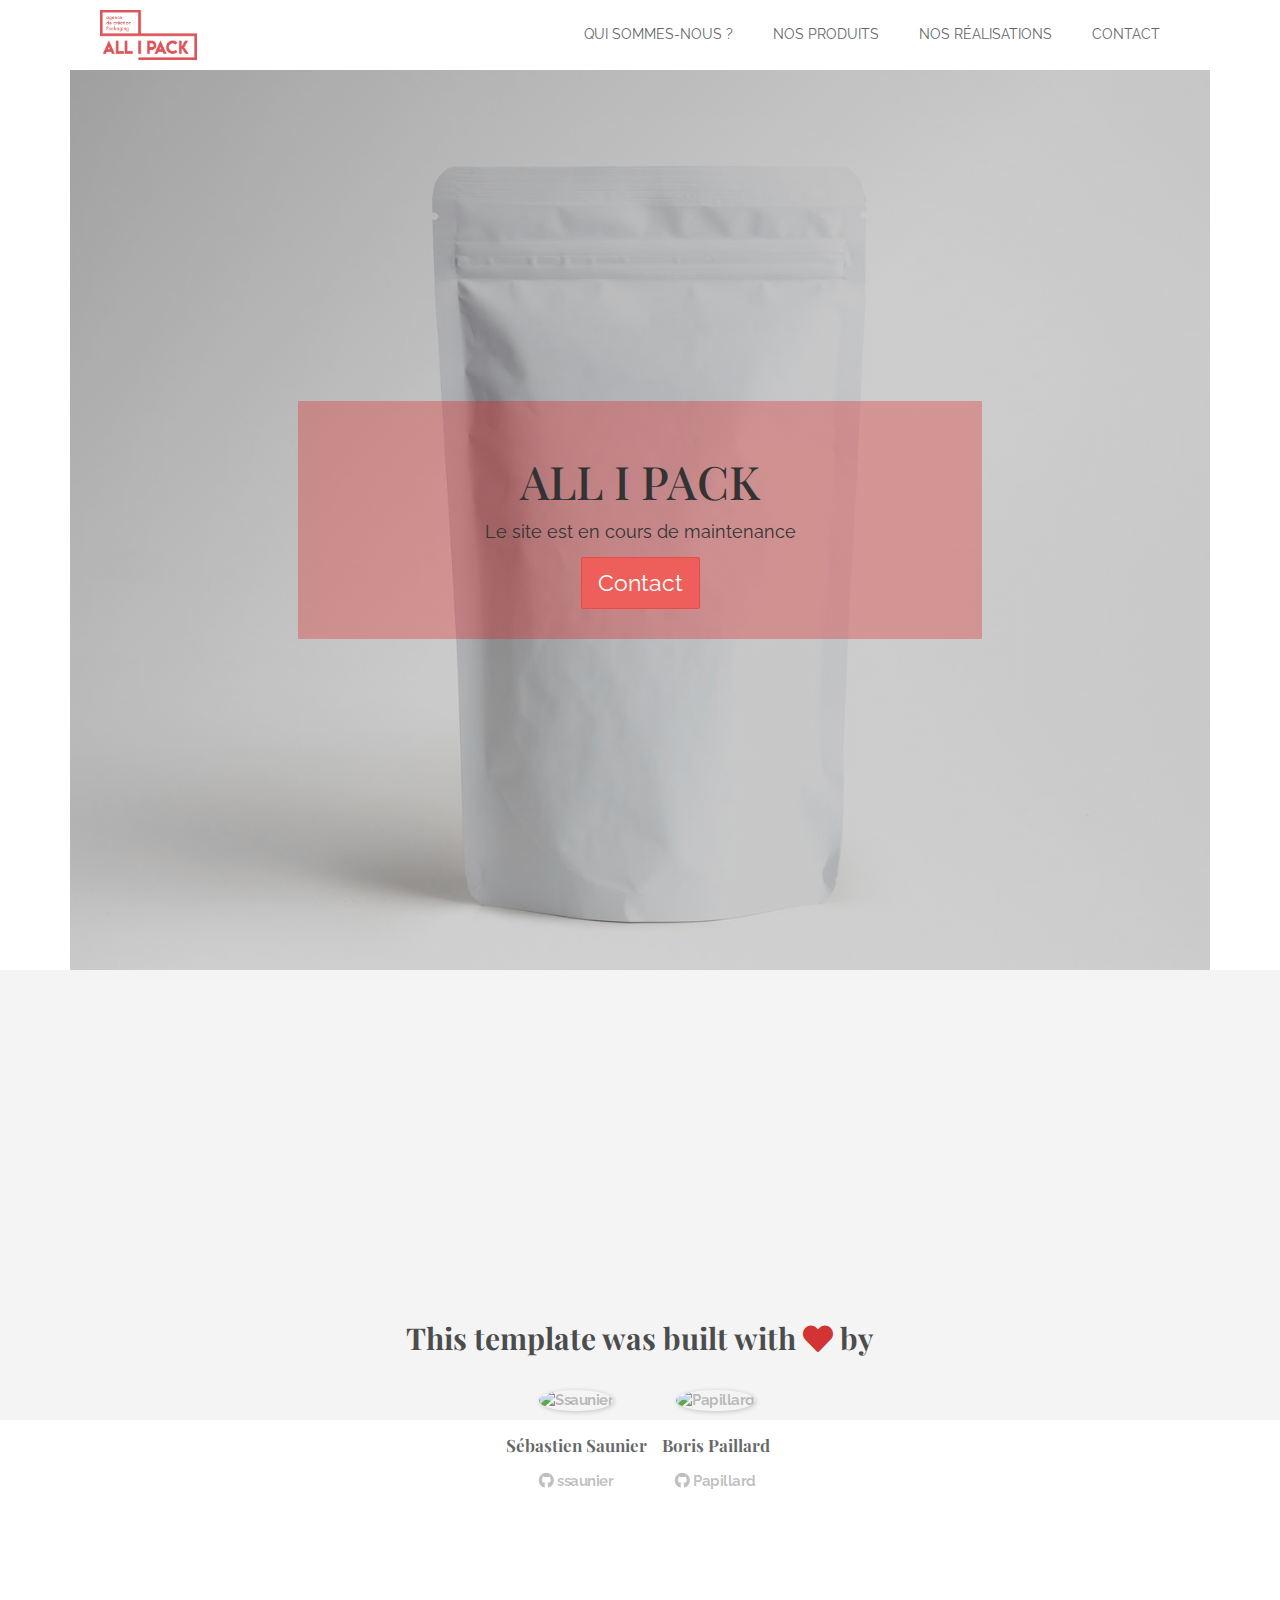
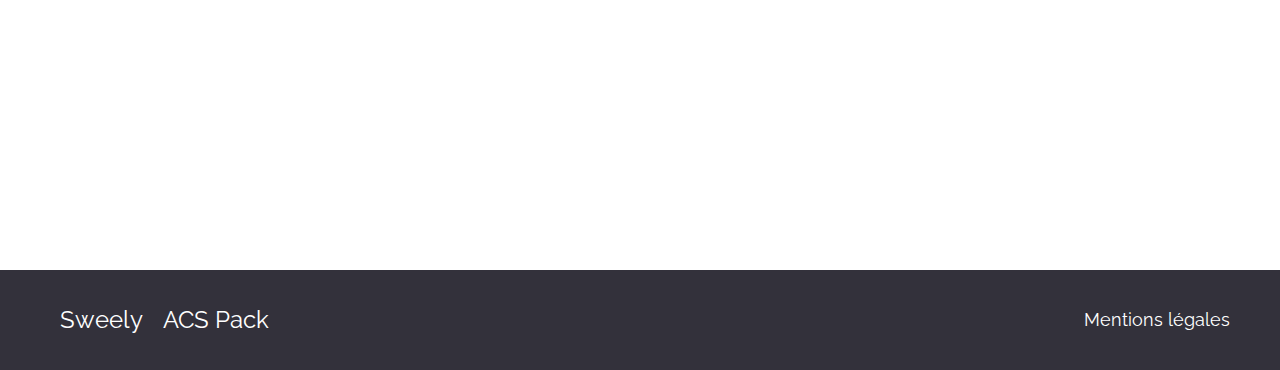
==== commit aed14d3c: "Automated commit at 2019-03-21 20:57:03 UTC by middleman-deploy 2.0.0-alpha" ====
--- a/about.html
+++ b/about.html
@@ -63,224 +63,11 @@
       <div class="banner-content">
         <div class="text-center">
           <h1>ALL I PACK</h1>
-          <p>Emballage écologique, véhiculant une image
-          jeune et dynamique de vos produits, le Doypack répond aux exigences du marché ; réduction du poids des emballages,
-          large surface de communication, praticité d’utilisation...</p>
+          <p>Le site est en cours de maintenance</p>
           <a href="mailto:commercial@acs-pack.fr" class="btn btn-danger btn-lg">Contact</a>
         </div>
       </div>
     </div>
-  </div>
-</div>
-
-    <div class="description-wrapper" id="society">
-  <div class="container border">
-    <div class="row no-pad description-row">
-
-
-      <div class="col-12 col-sm-4 description-col">
-          <img src="images/logo-fond-rouge-b6520021.jpg" alt="Logo fond rouge" />
-      </div>
-
-      <div class="col-12 col-sm-4 description-col project">
-          <div class=" description-content card-text">
-            <p>Agence transversale de création packaging, nous nous distinguons en vous apportant, dès le démarrage de votre projet, une double expertise, marketing et technique.
-            En travaillant en relation étroite avec les fabricants, nous vous permettons de gagner du temps dans vos projets.
-            Nos équipes ont depuis de nombreuses années une connaissance approfondie des exigence du merchandising et du marketing.</p>
-          </div>
-      </div>
-
-      <div class="col-12 col-sm-4 description-col">
-      </div>
-
-</div>
-
-
-
-    <div class="row no-pad description-row">
-
-      <div class="col-12 col-sm-4 description-col">
-      </div>
-
-      <div class="col-12 col-sm-4 description-col">
-        <img src="images/rayons-5849e5b8.jpg" alt="Rayons" />
-      </div>
-
-      <div class="col-12 col-sm-4 description-col project text2-col">
-        <div class="card-text2 text-center italic">
-            <p>“ En libre service, 35,5 % des acheteurs misent sur l’emballage avant d’acheter
-            un produit “</p>
-        </div>
-      </div>
-  </div>
-
-    <div class="row no-pad description-row">
-      <div class="col-12 col-sm-4 expertise-content description-col">
-        <h3 class='expertise-title text-center'>Nos expertises</h3>
-        <ul class='expertise-list'>
-          <li>Création packaging</li>
-          <li>Approche pack multi-technologique</li>
-          <li>Expertise technique</li>
-          <li>Sourcing et négociation fournisseur</li>
-          <li>Prépresse et photogravure</li>
-          <li>Réalité augmentée</li>
-        </ul>
-      </div>
-      <div class="col-12 col-sm-8 description-col project">
-        <div class="card-text-3 text-center">
-            <p>Gestion de votre projet pack de <span>A</span> à <span>Z</span></p>
-          </div>
-      </div>
-    </div>
-
-
-
-     <div class="row no-pad description-row">
-      <div class="col-12 col-sm-4 description-col">
-      </div>
-      <div class="col-12 col-sm-4 description-col project a">
-        <div class="card-text4 text-center">
-            <p class="text-center italic">La réalité augmentée, c’est quoi ?</p>
-          </div>
-      </div>
-      <div class="col-12 col-sm-4 description-col">
-        <iframe width="313" height="220" src="https://www.youtube.com/embed/_07RBIJHApU" frameborder="0" allow="accelerometer; autoplay; encrypted-media; gyroscope; picture-in-picture" allowfullscreen></iframe>
-      </div>
-    </div>
-
-
-  </div>
-</div>
-
-    <div class="product-wrapper" id="products">
-  <div class="container border">
-    <h1 class= "doypack-title text-center"><span>Nos produits</span></h1>
-    <div class="row no-pad card-row">
-
-
-      <div class="doypack col-12 col-sm-4">
-          <img src="images/DOYPACK_CREA-a68d840b.jpg" alt="Doypack crea" />
-          <h4 class='doypack-text'>Doypack</h4>
-      </div>
-
-      <div class="doypack col-12 col-sm-4">
-          <img src="images/BOITE_CREA-171dd8ae.jpg" alt="Boite crea" />
-          <h4 class='doypack-text white'>Boîte</h4>
-      </div>
-
-      <div class="doypack col-12 col-sm-4">
-            <img src="images/COFFRET_CREA-37da8d8d.jpg" alt="Coffret crea" />
-            <h4 class='doypack-text'>Coffret</h4>
-      </div>
-
-</div>
-
-  <div class="row no-pad card-row">
-      <div class="doypack col-12 col-sm-4">
-          <img src="images/etiquette_CREA-8a520430.jpg" alt="Etiquette crea" />
-          <h4 class='doypack-text white'>Étiquette</h4>
-      </div>
-
-      <div class="doypack col-12 col-sm-4">
-          <img src="images/SLEEVE-CREA-4567654f.jpg" alt="Sleeve crea" />
-          <h4 class='doypack-text'>Sleeve</h4>
-      </div>
-
-      <div class="doypack col-12 col-sm-4 card-content">
-        <div class=" description-content card-text text-center">
-            <h4>Mais aussi</h4>
-            <p>sac/sachet en papier, barquette plastique thermoformée... Nous nous efforcerons de répondre
-            à tous vos besoins
-            <b>...</b>
-            </p>
-          </div>
-      </div>
-
-
-</div>
-
-
-
-  </div>
-</div>
-
-
-
-
-
-
-
-
-
-
-
-
-
-
-
-    <div class="wrapper service-wrapper">
-  <div class="container service-container border">
-    <h1 class= "service-title text-center" id= "services">Nos Réalisations</h1>
-    <div class="row no-pad service-row">
-      <div class="col-12 col-sm-4">
-        <img src="images/MOI_HUILEOLIVE-9f49481e.jpg" alt="Moi huileolive" />
-      </div>
-      <div class="col-12 col-sm-4">
-        <img src="images/soupex3b-7bc2e53a.jpg" alt="Soupex3b" />
-      </div>
-      <div class="col-12 col-sm-4 service-text">
-          <h2 class="text-center project">Et d’autres projets en cours  ...</h2>
-
-      </div>
-    </div>
-  </div>
-</div>
-
-
-
-    <div class="wrapper contact-wrapper" id= "contact">
-  <div class="container contact-container">
-
-    <div class="contact-content left col-xs-12 col-md-4">
-      <div class="contact-title">
-        <h1 class= "title text-center"><span>Contact</span></h1>
-      </div>
-      <div class="contact-img">
-        <img src="images/logo2-be8ec257.png" class="logo2 center-block" alt="Logo2" />
-      </div>
-      <div class="contact-text text-center">
-        <p>110 rue de la République 42 500 Le Chambon Feugerolles FRANCE</p>
-      </div>
-    </div>
-
-
-    <div class="contact-form col-xs-12 col-md-8">
-      <form action="https://www.enformed.io/s50phbvs" method="POST" >
-        <div class="form-group">
-          <input name="Name" type="text" placeholder="Name*" class="form-control"/>
-        </div>
-         <div class="form-group">
-          <input name="Email" type="text" placeholder="Email*" class="form-control"/>
-        </div>
-         <div class="form-group">
-          <input name="Téléphone" type="text" placeholder="Téléphone" class="form-control"/>
-        </div>
-         <div class="form-group">
-          <textarea name="Message" type="text" placeholder="Message*" class="form-control message"></textarea>
-        </div>
-        <input type="hidden" name="*subject" value="Message Site ALL I PACK" />
-        <input type="submit" value="Envoyer" id="submit" class="btn btn-danger btn-lg center-block" />
-      </form>
-    </div>
-
-
-
-
-
-
-
-
-
   </div>
 </div>
 
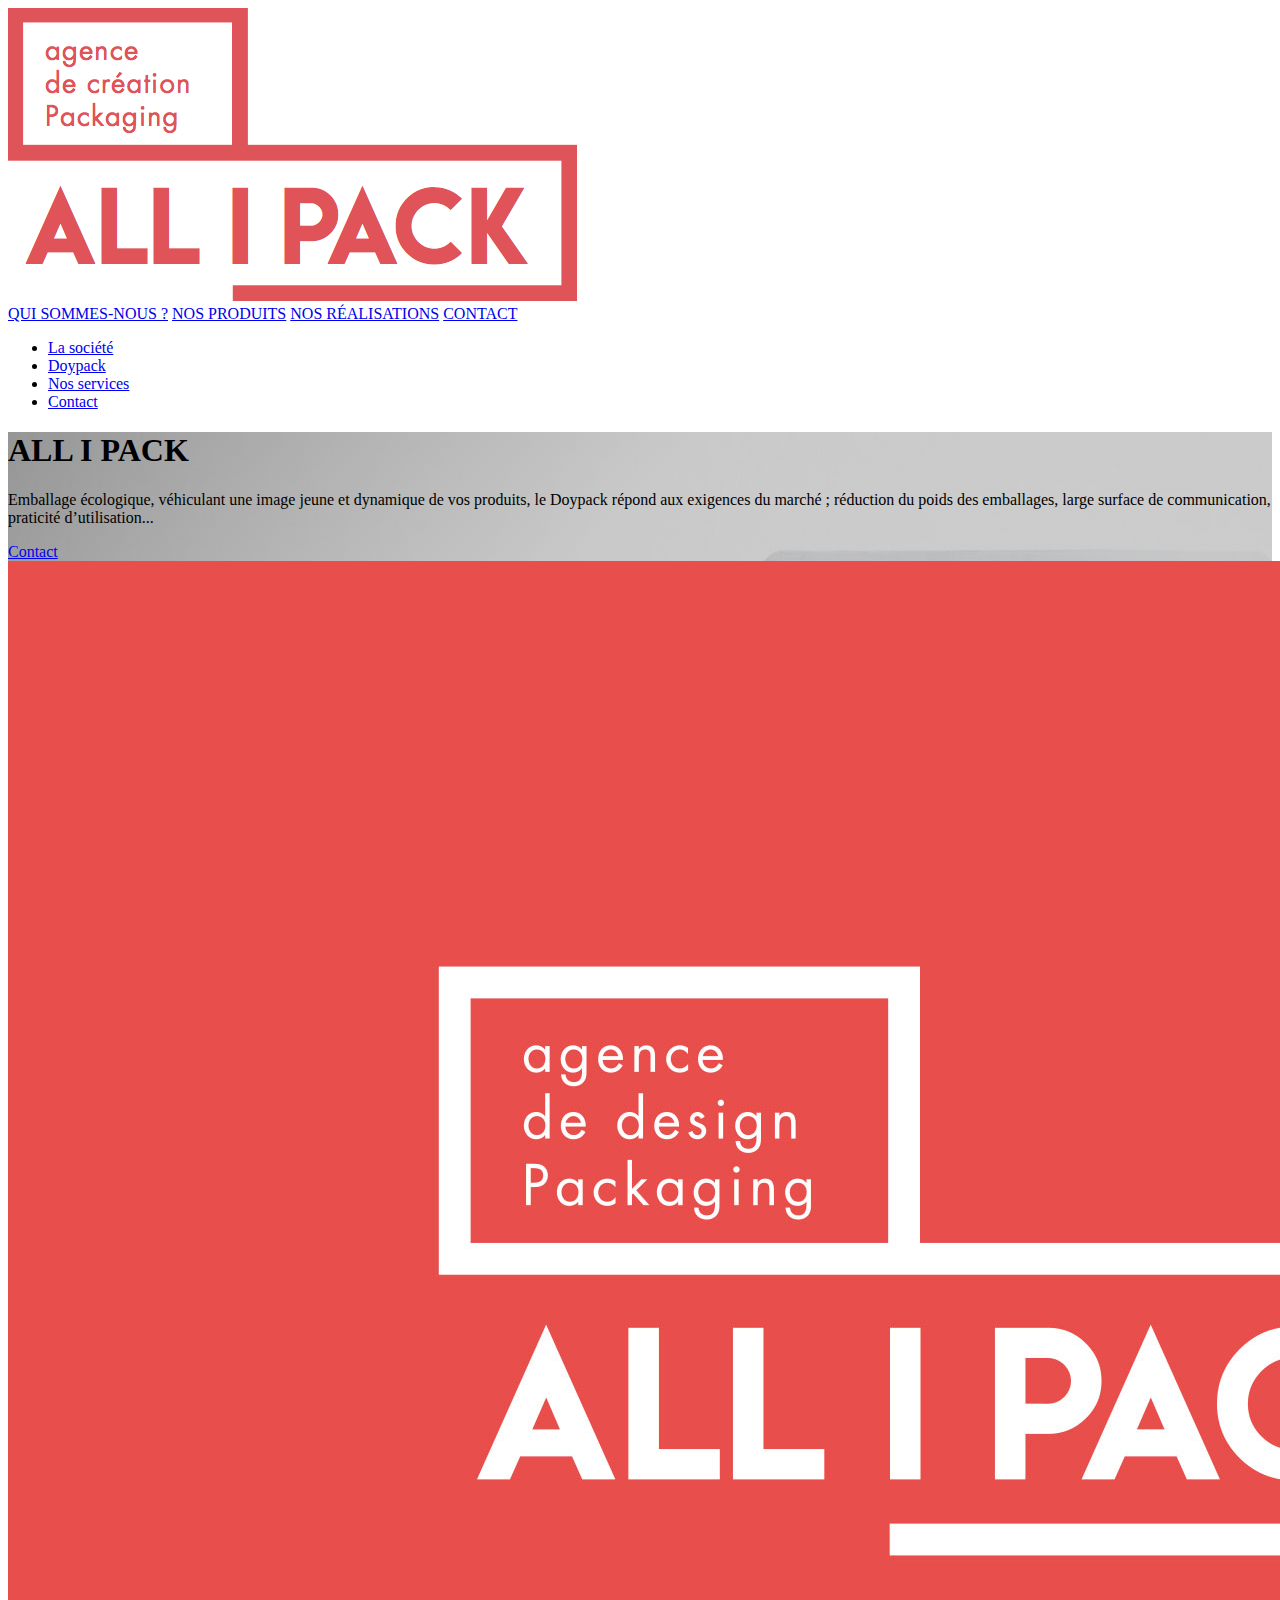
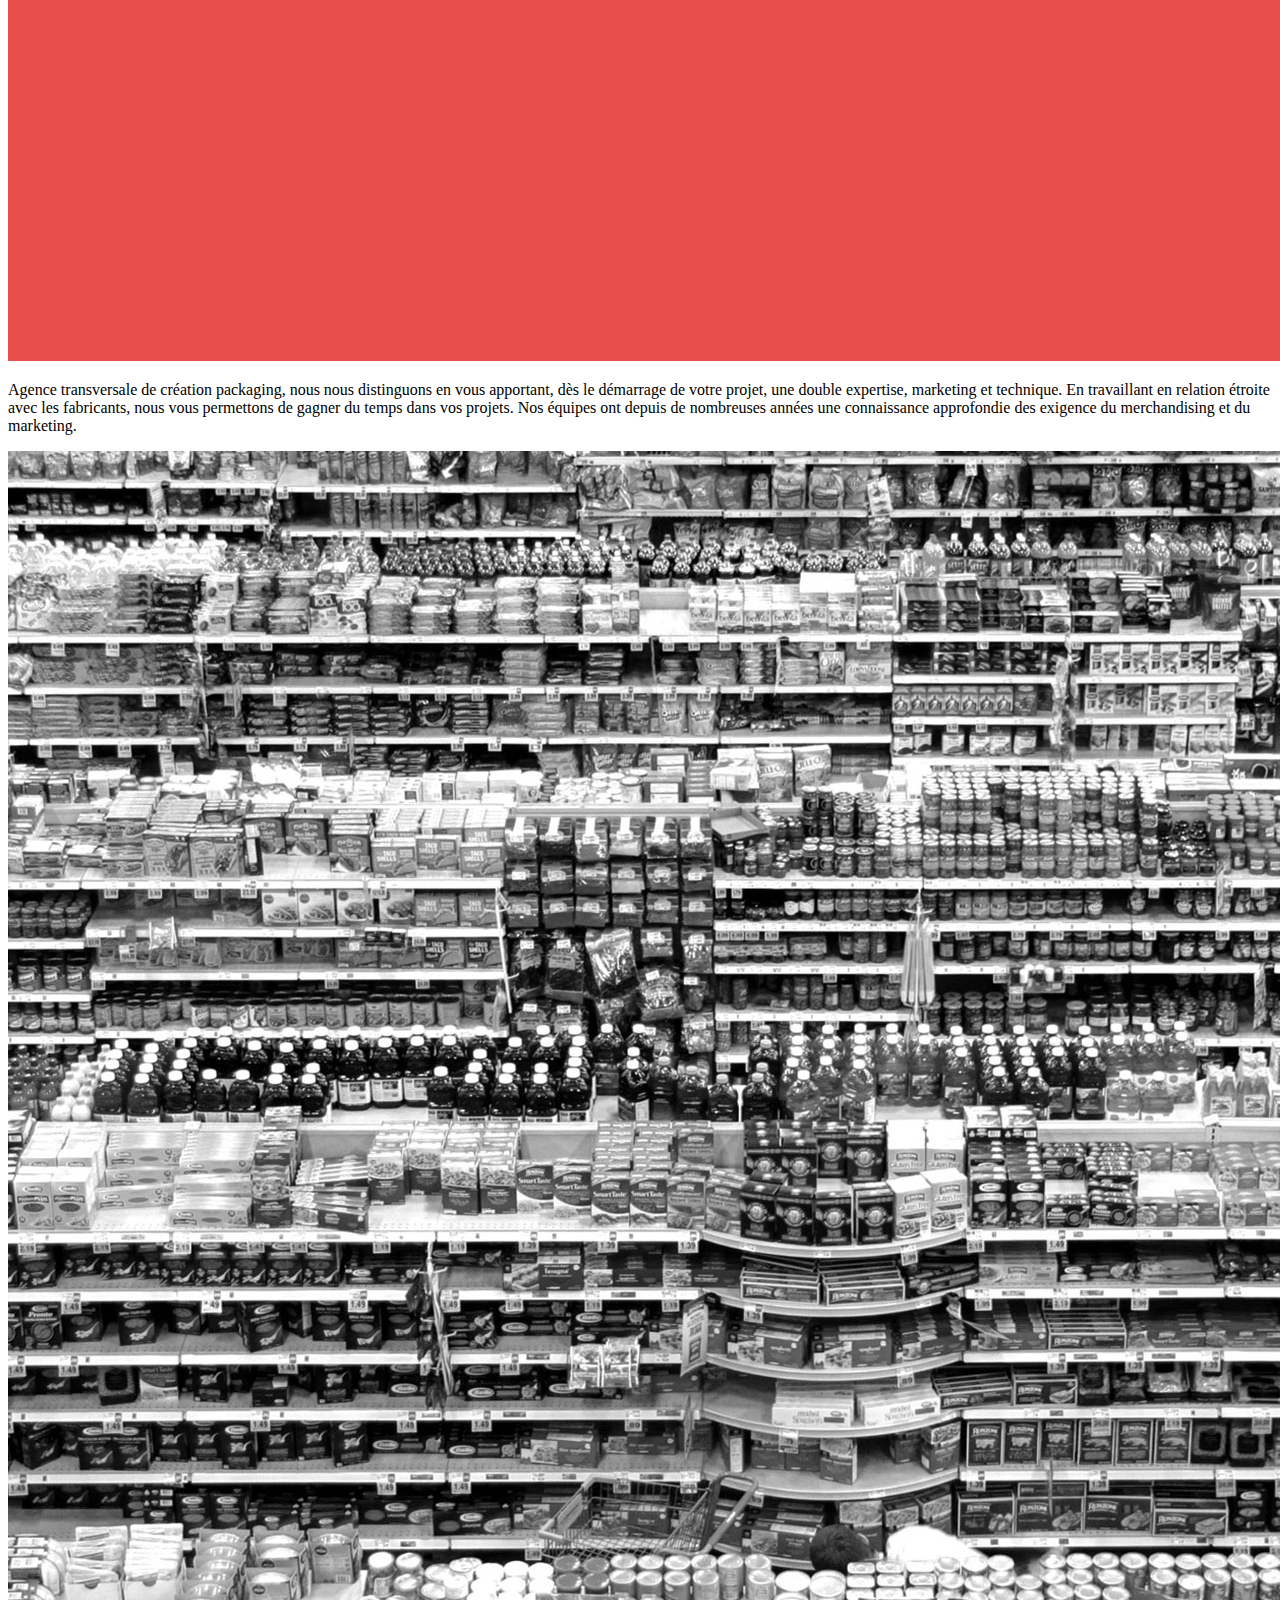
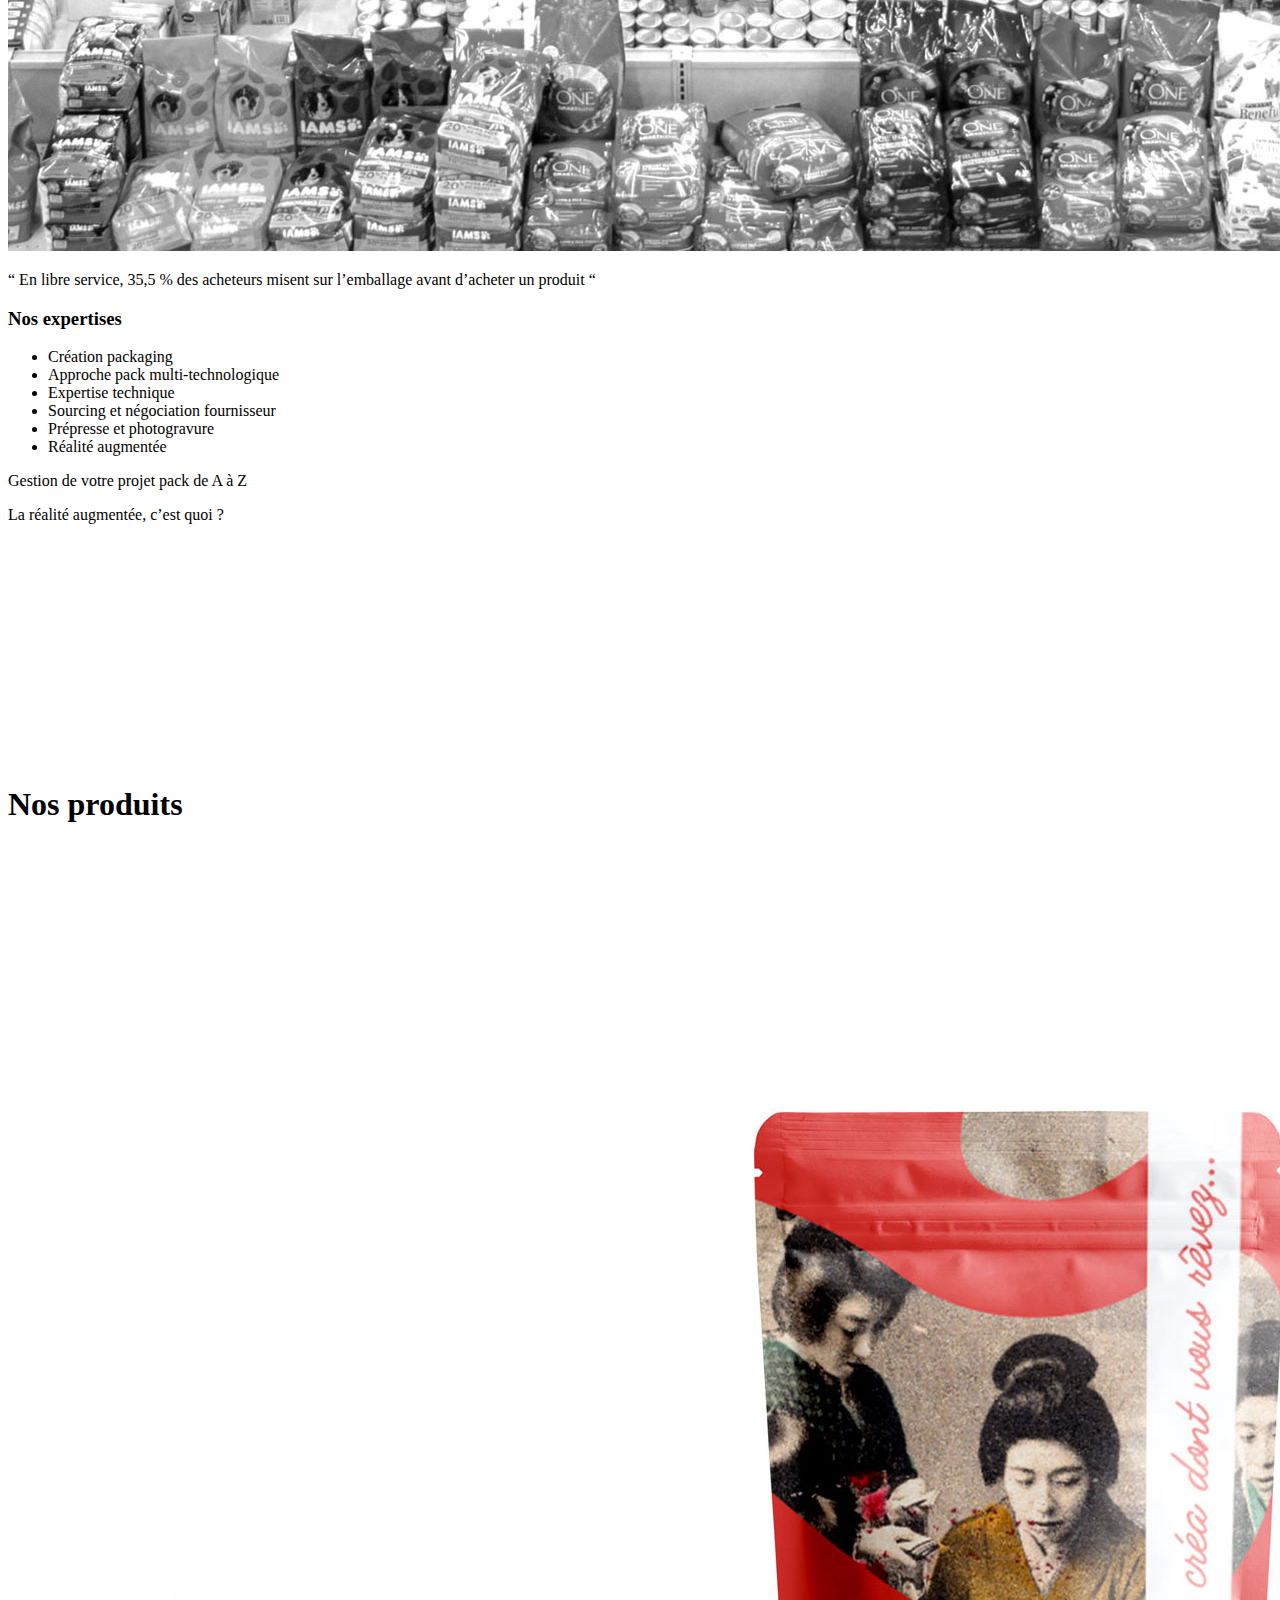
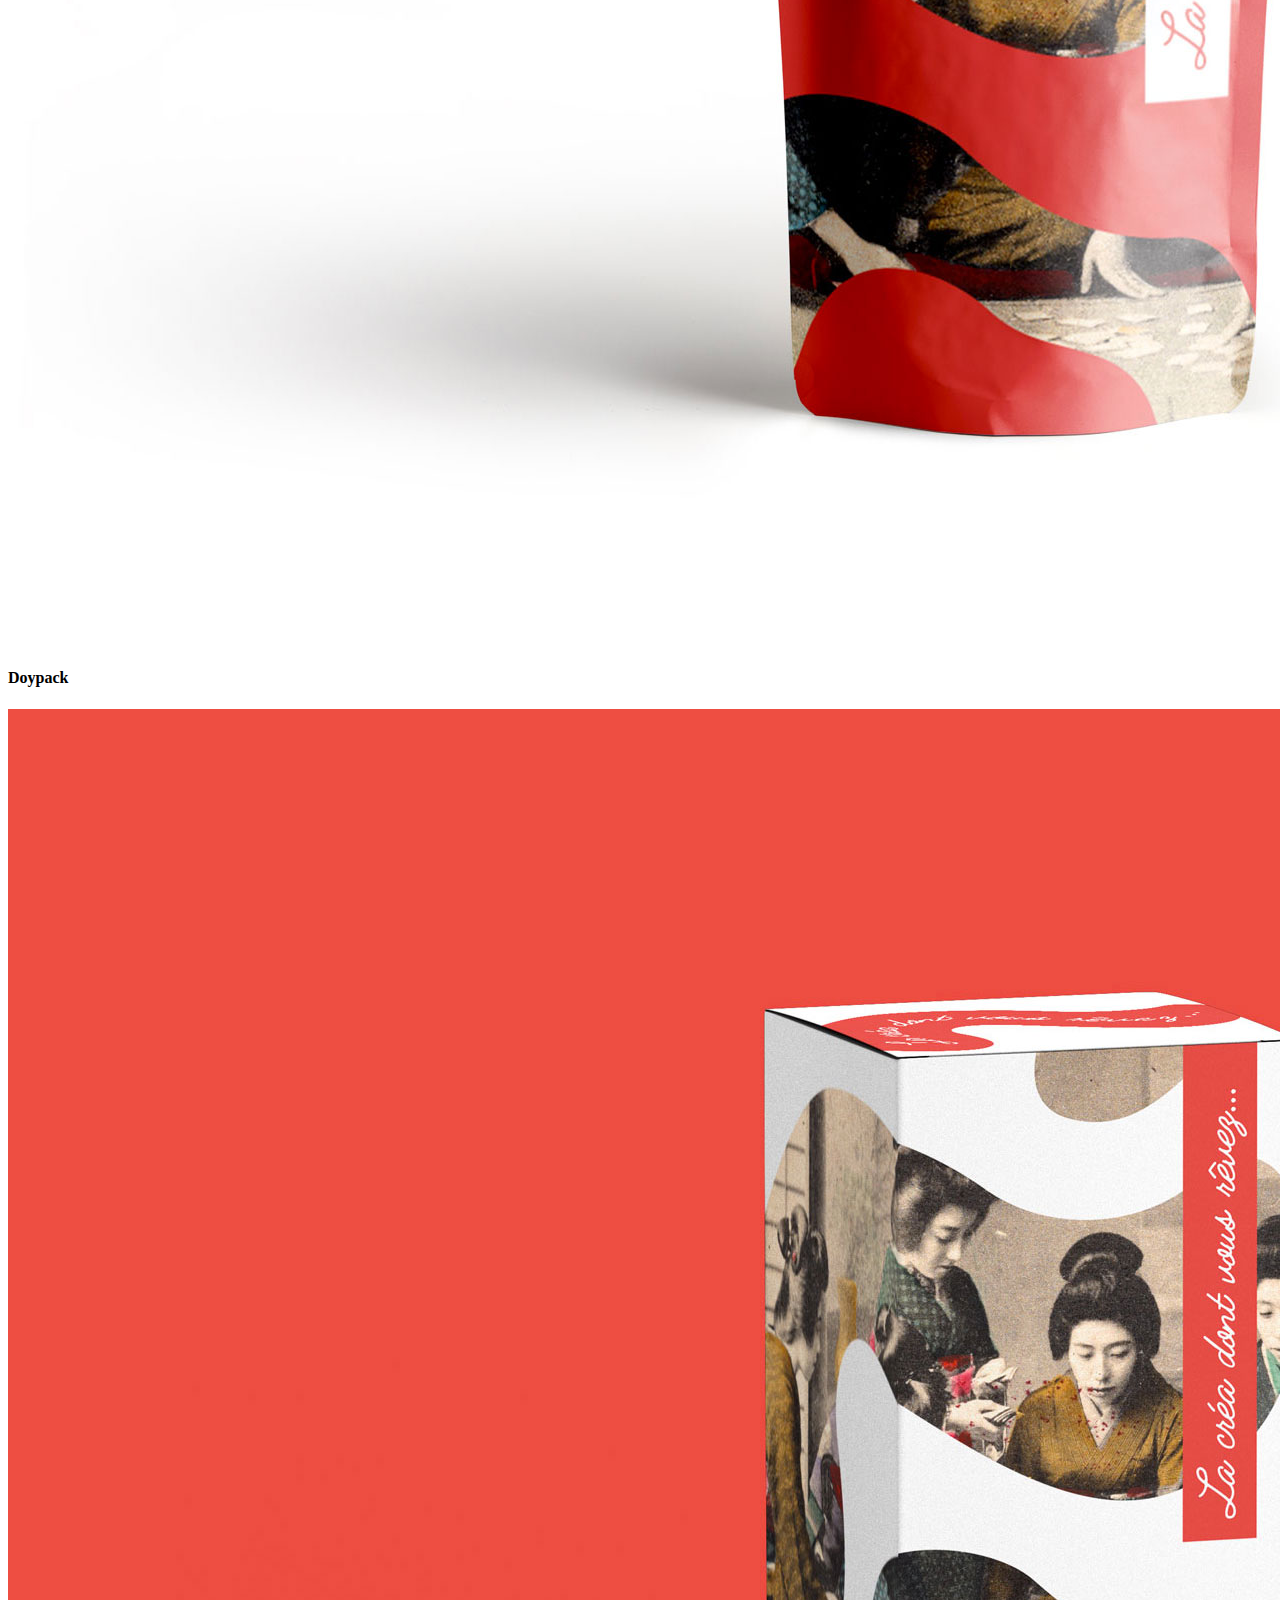
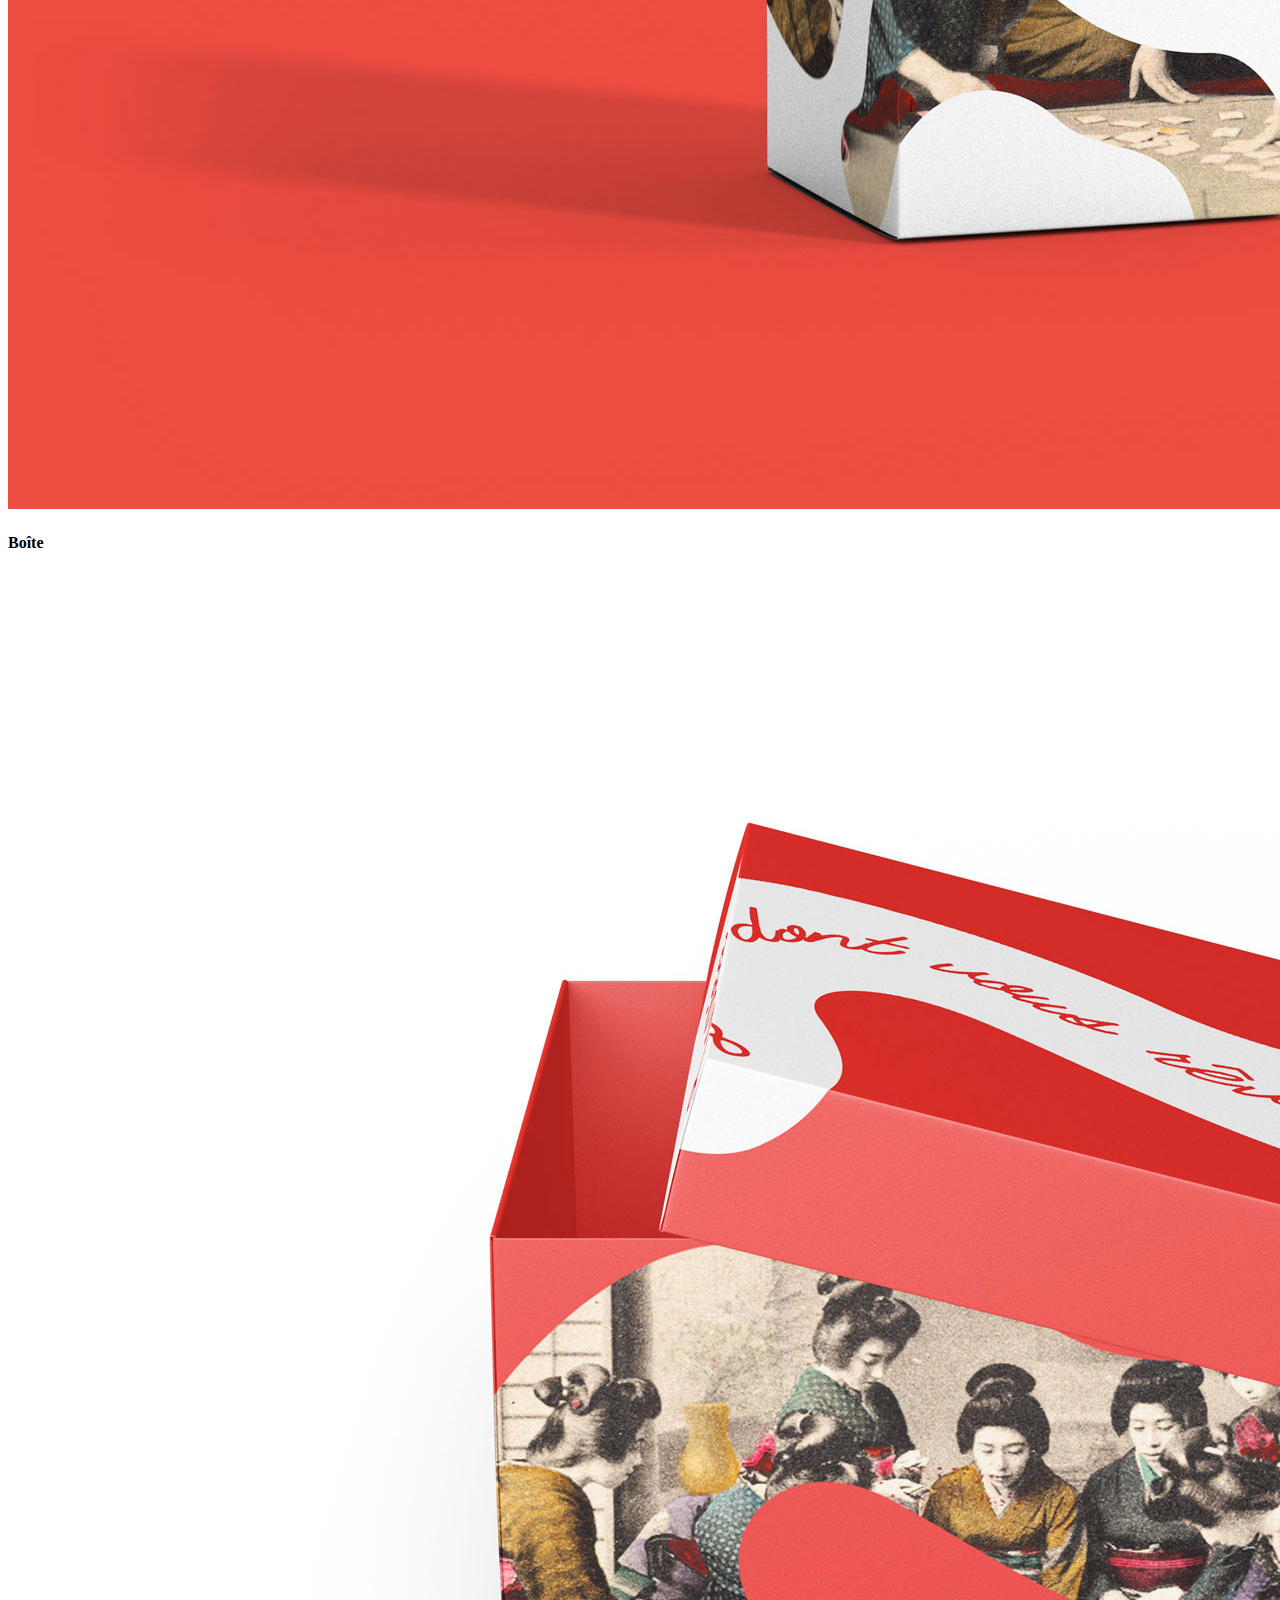
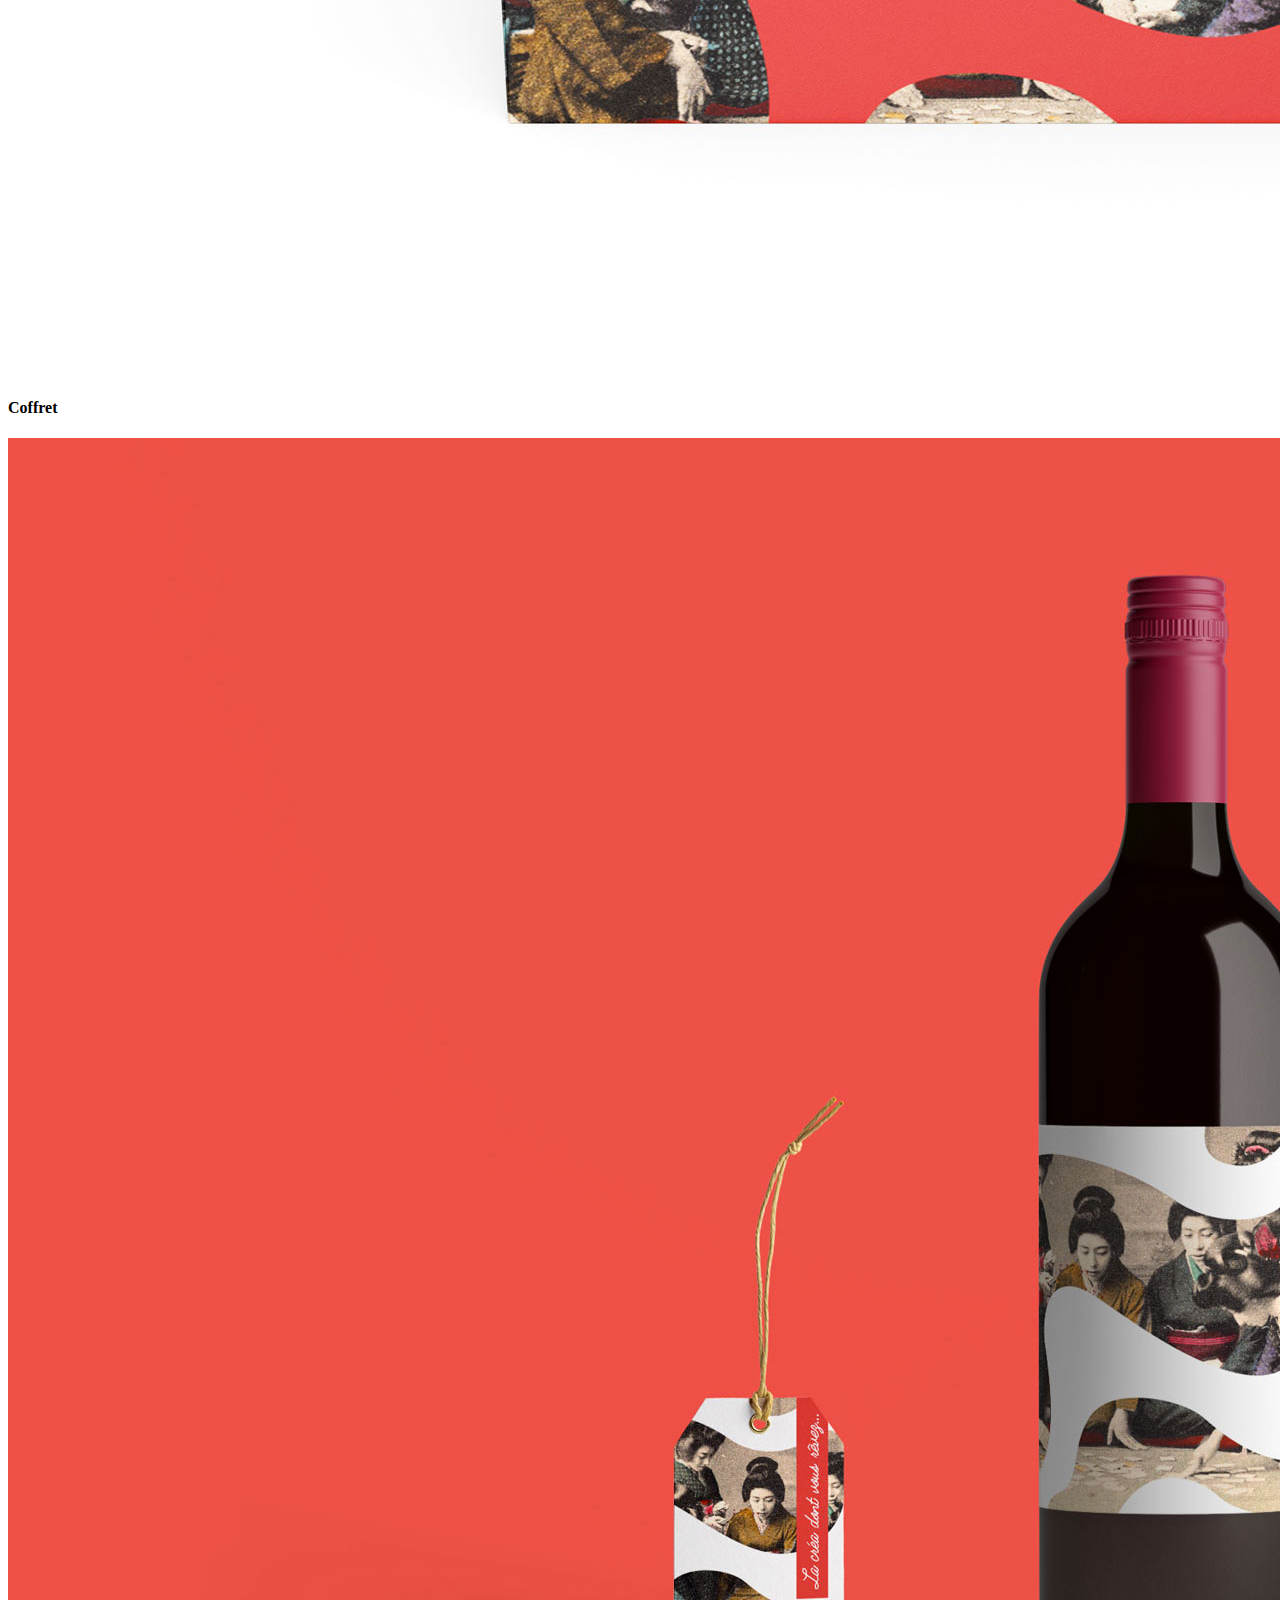
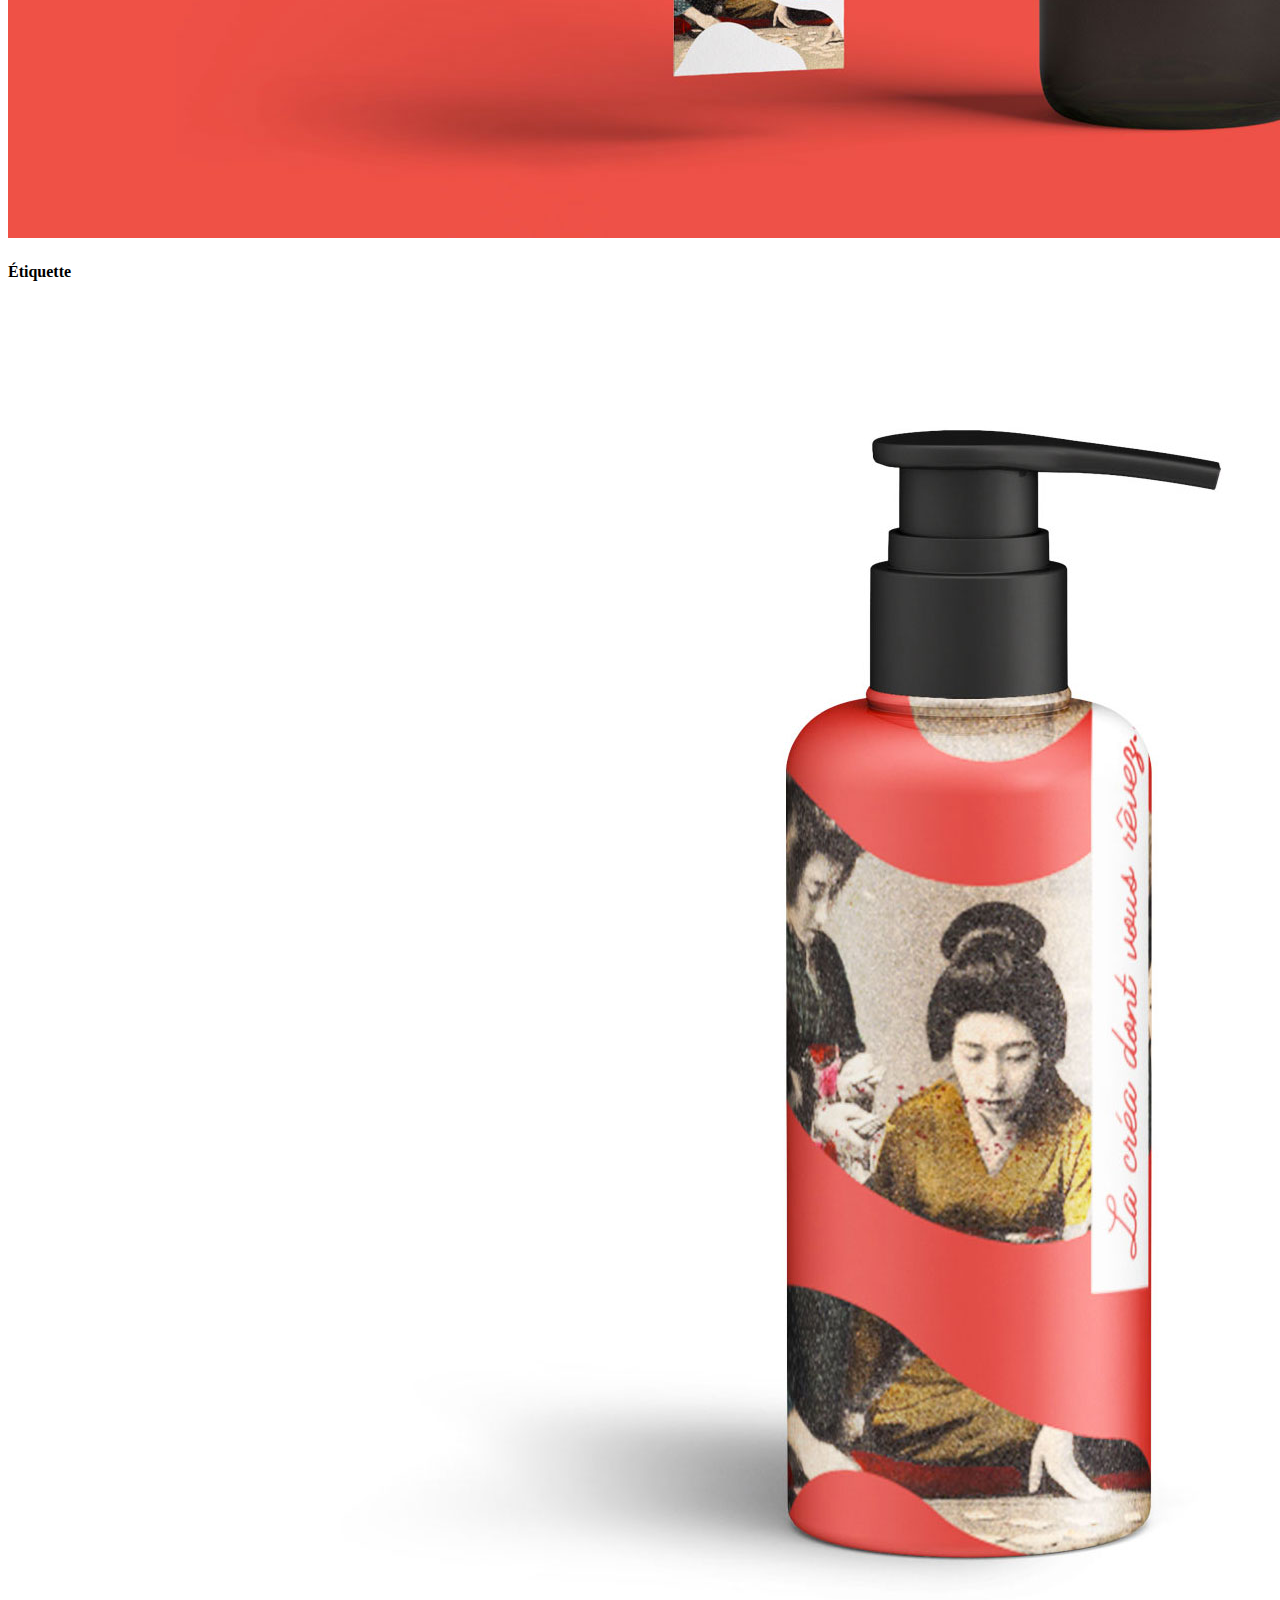
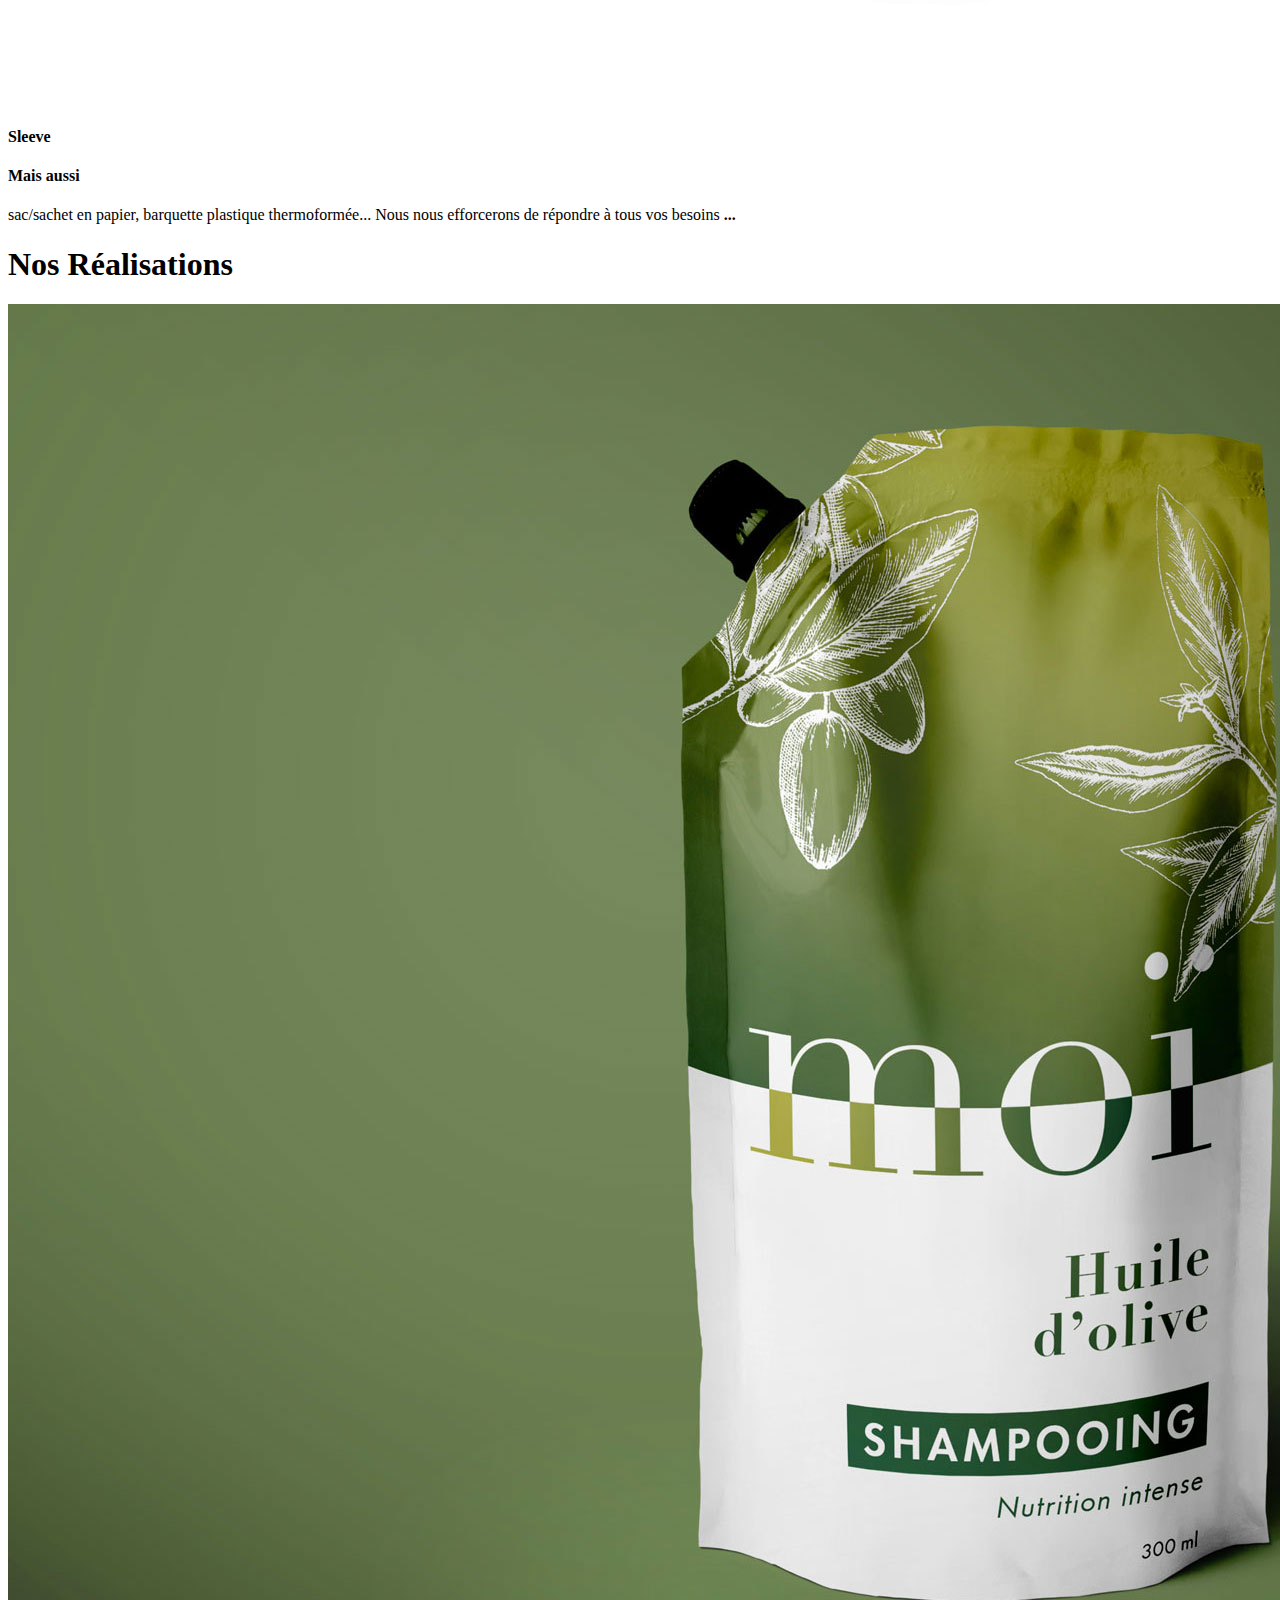
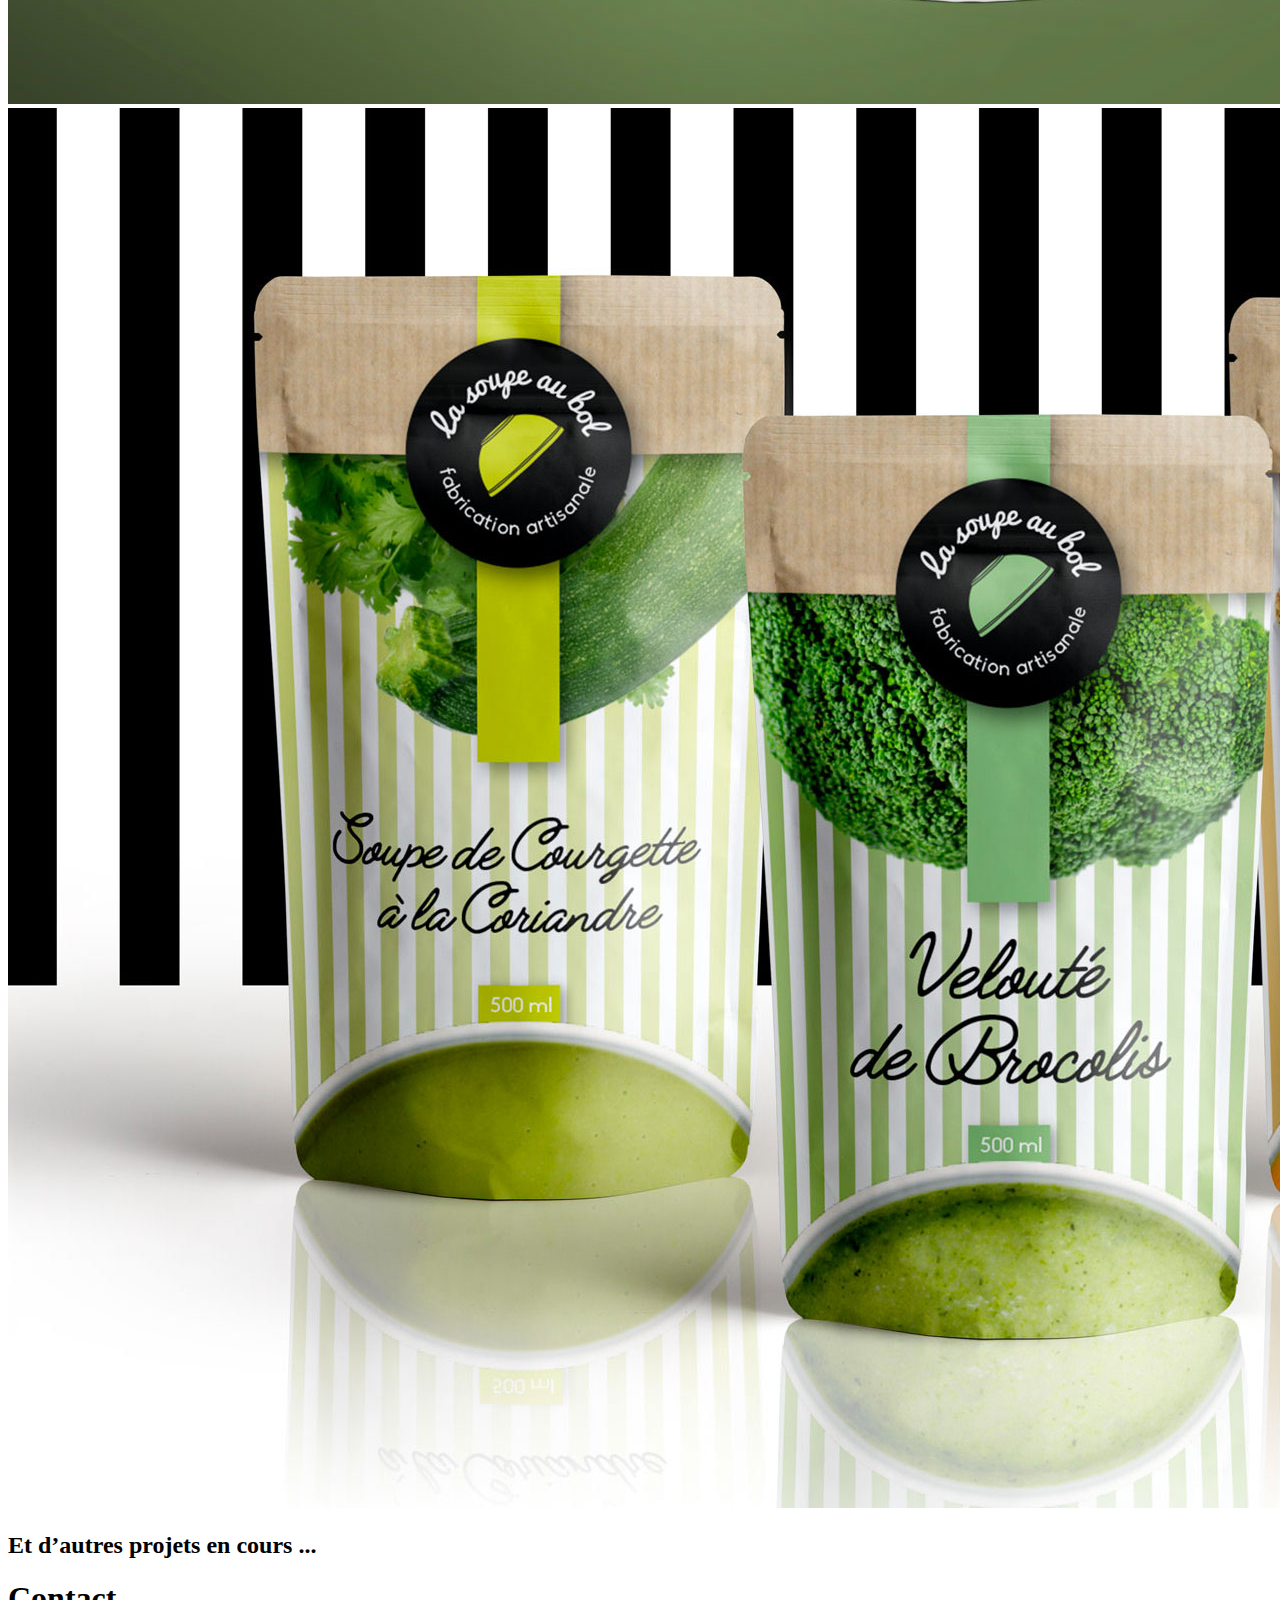
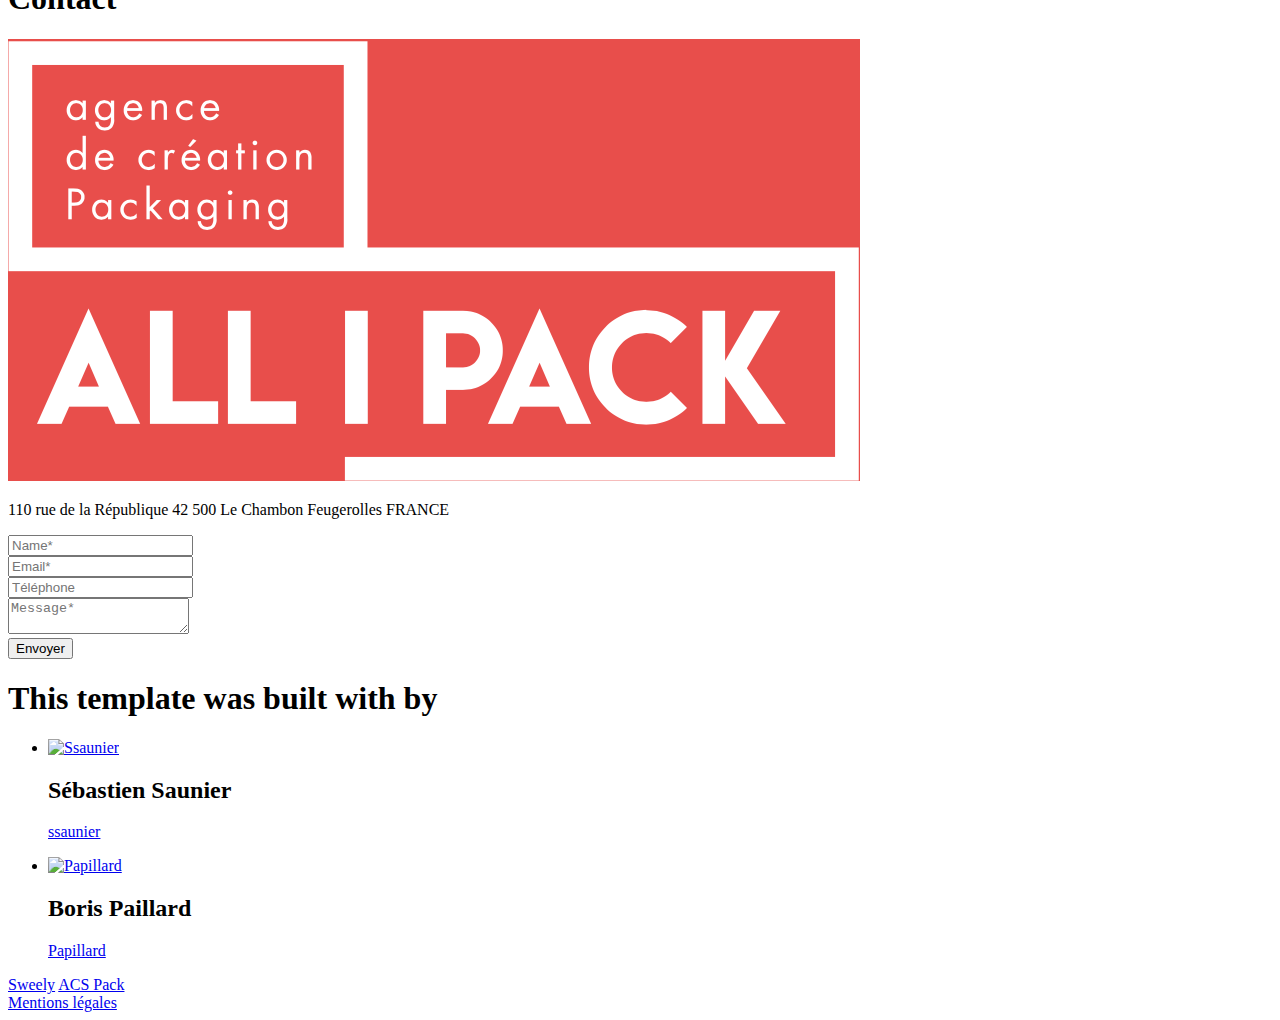
==== commit 1c461287: "Automated commit at 2019-04-29 11:38:50 UTC by middleman-deploy 2.0.0-alpha" ====
--- a/about.html
+++ b/about.html
@@ -7,7 +7,7 @@
           content="width=device-width, initial-scale=1, shrink-to-fit=no">
     <!-- Use the title from a page's frontmatter if it has one -->
     <title>Le Wagon - Middleman - About</title>
-    <link href="stylesheets/application-2e693913.css" rel="stylesheet" />
+    <link href="stylesheets/application-046ca8db.css" rel="stylesheet" />
     <script src="javascripts/application-c9887d46.js"></script>
     <link href="images/favicon-f15af148.png" rel="icon" type="image/png" />
   </head>
@@ -63,11 +63,224 @@
       <div class="banner-content">
         <div class="text-center">
           <h1>ALL I PACK</h1>
-          <p>Le site est en cours de maintenance</p>
-          <a href="mailto:commercial@acs-pack.fr" class="btn btn-danger btn-lg">Contact</a>
-        </div>
-      </div>
-    </div>
+          <p>Emballage écologique, véhiculant une image
+          jeune et dynamique de vos produits, le Doypack répond aux exigences du marché ; réduction du poids des emballages,
+          large surface de communication, praticité d’utilisation...</p>
+          <a href="mailto:contact@allipack.fr" class="btn btn-danger btn-lg">Contact</a>
+        </div>
+      </div>
+    </div>
+  </div>
+</div>
+
+    <div class="description-wrapper" id="society">
+  <div class="container border">
+    <div class="row no-pad description-row">
+
+
+      <div class="col-12 col-sm-4 description-col">
+          <img src="images/logo-fond-rouge-b6520021.jpg" alt="Logo fond rouge" />
+      </div>
+
+      <div class="col-12 col-sm-4 description-col project">
+          <div class=" description-content card-text">
+            <p>Agence transversale de création packaging, nous nous distinguons en vous apportant, dès le démarrage de votre projet, une double expertise, marketing et technique.
+            En travaillant en relation étroite avec les fabricants, nous vous permettons de gagner du temps dans vos projets.
+            Nos équipes ont depuis de nombreuses années une connaissance approfondie des exigence du merchandising et du marketing.</p>
+          </div>
+      </div>
+
+      <div class="col-12 col-sm-4 description-col z">
+      </div>
+
+</div>
+
+
+
+    <div class="row no-pad description-row">
+
+      <div class="col-12 col-sm-4 description-col z">
+      </div>
+
+      <div class="col-12 col-sm-4 description-col">
+        <img src="images/rayons-5849e5b8.jpg" alt="Rayons" />
+      </div>
+
+      <div class="col-12 col-sm-4 description-col project text2-col">
+        <div class="card-text2 text-center italic">
+            <p>“ En libre service, 35,5 % des acheteurs misent sur l’emballage avant d’acheter
+            un produit “</p>
+        </div>
+      </div>
+  </div>
+
+    <div class="row no-pad description-row">
+      <div class="col-12 col-sm-4 expertise-content description-col">
+        <h3 class='expertise-title text-center'>Nos expertises</h3>
+        <ul class='expertise-list'>
+          <li>Création packaging</li>
+          <li>Approche pack multi-technologique</li>
+          <li>Expertise technique</li>
+          <li>Sourcing et négociation fournisseur</li>
+          <li>Prépresse et photogravure</li>
+          <li>Réalité augmentée</li>
+        </ul>
+      </div>
+      <div class="col-12 col-sm-8 description-col project">
+        <div class="card-text-3 text-center">
+            <p>Gestion de votre projet pack de <span>A</span> à <span>Z</span></p>
+          </div>
+      </div>
+    </div>
+
+
+
+     <div class="row no-pad description-row">
+      <div class="col-12 col-sm-4 description-col z">
+      </div>
+      <div class="col-12 col-sm-4 description-col project a">
+        <div class="card-text4 text-center">
+            <p class="text-center italic">La réalité augmentée, c’est quoi ?</p>
+          </div>
+      </div>
+      <div class="col-12 col-sm-4 description-col">
+        <iframe class='iframe' width="313" height="220" src="https://www.youtube.com/embed/_07RBIJHApU" frameborder="0" allow="accelerometer; autoplay; encrypted-media; gyroscope; picture-in-picture" allowfullscreen></iframe>
+      </div>
+    </div>
+
+
+  </div>
+</div>
+
+    <div class="product-wrapper" id="products">
+  <div class="container border">
+    <h1 class= "doypack-title text-center"><span>Nos produits</span></h1>
+    <div class="row no-pad card-row">
+
+
+      <div class="doypack col-12 col-sm-4">
+          <img src="images/DOYPACK_CREA-a68d840b.jpg" alt="Doypack crea" />
+          <h4 class='doypack-text'>Doypack</h4>
+      </div>
+
+      <div class="doypack col-12 col-sm-4">
+          <img src="images/BOITE_CREA-171dd8ae.jpg" alt="Boite crea" />
+          <h4 class='doypack-text white'>Boîte</h4>
+      </div>
+
+      <div class="doypack col-12 col-sm-4">
+            <img src="images/COFFRET_CREA-37da8d8d.jpg" alt="Coffret crea" />
+            <h4 class='doypack-text'>Coffret</h4>
+      </div>
+
+</div>
+
+  <div class="row no-pad card-row">
+      <div class="doypack col-12 col-sm-4">
+          <img src="images/etiquette_CREA-8a520430.jpg" alt="Etiquette crea" />
+          <h4 class='doypack-text white'>Étiquette</h4>
+      </div>
+
+      <div class="doypack col-12 col-sm-4">
+          <img src="images/SLEEVE-CREA-4567654f.jpg" alt="Sleeve crea" />
+          <h4 class='doypack-text'>Sleeve</h4>
+      </div>
+
+      <div class="doypack col-12 col-sm-4 card-content">
+        <div class=" description-content card-text text-center">
+            <h4>Mais aussi</h4>
+            <p>sac/sachet en papier, barquette plastique thermoformée... Nous nous efforcerons de répondre
+            à tous vos besoins
+            <b>...</b>
+            </p>
+          </div>
+      </div>
+
+
+</div>
+
+
+
+  </div>
+</div>
+
+
+
+
+
+
+
+
+
+
+
+
+
+
+
+    <div class="wrapper service-wrapper">
+  <div class="container service-container border">
+    <h1 class= "service-title text-center" id= "services">Nos Réalisations</h1>
+    <div class="row no-pad service-row">
+      <div class="col-12 col-sm-4">
+        <img src="images/MOI_HUILEOLIVE-9f49481e.jpg" alt="Moi huileolive" />
+      </div>
+      <div class="col-12 col-sm-4">
+        <img src="images/soupex3b-7bc2e53a.jpg" alt="Soupex3b" />
+      </div>
+      <div class="col-12 col-sm-4 service-text">
+          <h2 class="text-center project">Et d’autres projets en cours  ...</h2>
+
+      </div>
+    </div>
+  </div>
+</div>
+
+
+
+    <div class="wrapper contact-wrapper" id= "contact">
+  <div class="container contact-container">
+
+    <div class="contact-content left col-xs-12 col-md-4">
+      <div class="contact-title">
+        <h1 class= "title text-center"><span>Contact</span></h1>
+      </div>
+      <div class="contact-img">
+        <img src="images/logo2-be8ec257.png" class="logo2 center-block" alt="Logo2" />
+      </div>
+      <div class="contact-text text-center">
+        <p>110 rue de la République 42 500 Le Chambon Feugerolles FRANCE</p>
+      </div>
+    </div>
+
+
+    <div class="contact-form col-xs-12 col-md-8">
+      <form action="https://www.enformed.io/kwlo8yqa" method="POST" >
+        <div class="form-group">
+          <input name="Name" type="text" placeholder="Name*" class="form-control"/>
+        </div>
+         <div class="form-group">
+          <input name="Email" type="text" placeholder="Email*" class="form-control"/>
+        </div>
+         <div class="form-group">
+          <input name="Téléphone" type="text" placeholder="Téléphone" class="form-control"/>
+        </div>
+         <div class="form-group">
+          <textarea name="Message" type="text" placeholder="Message*" class="form-control message"></textarea>
+        </div>
+        <input type="hidden" name="*subject" value="Message Site ALL I PACK" />
+        <input type="submit" value="Envoyer" id="submit" class="btn btn-danger btn-lg center-block" />
+      </form>
+    </div>
+
+
+
+
+
+
+
+
+
   </div>
 </div>
 
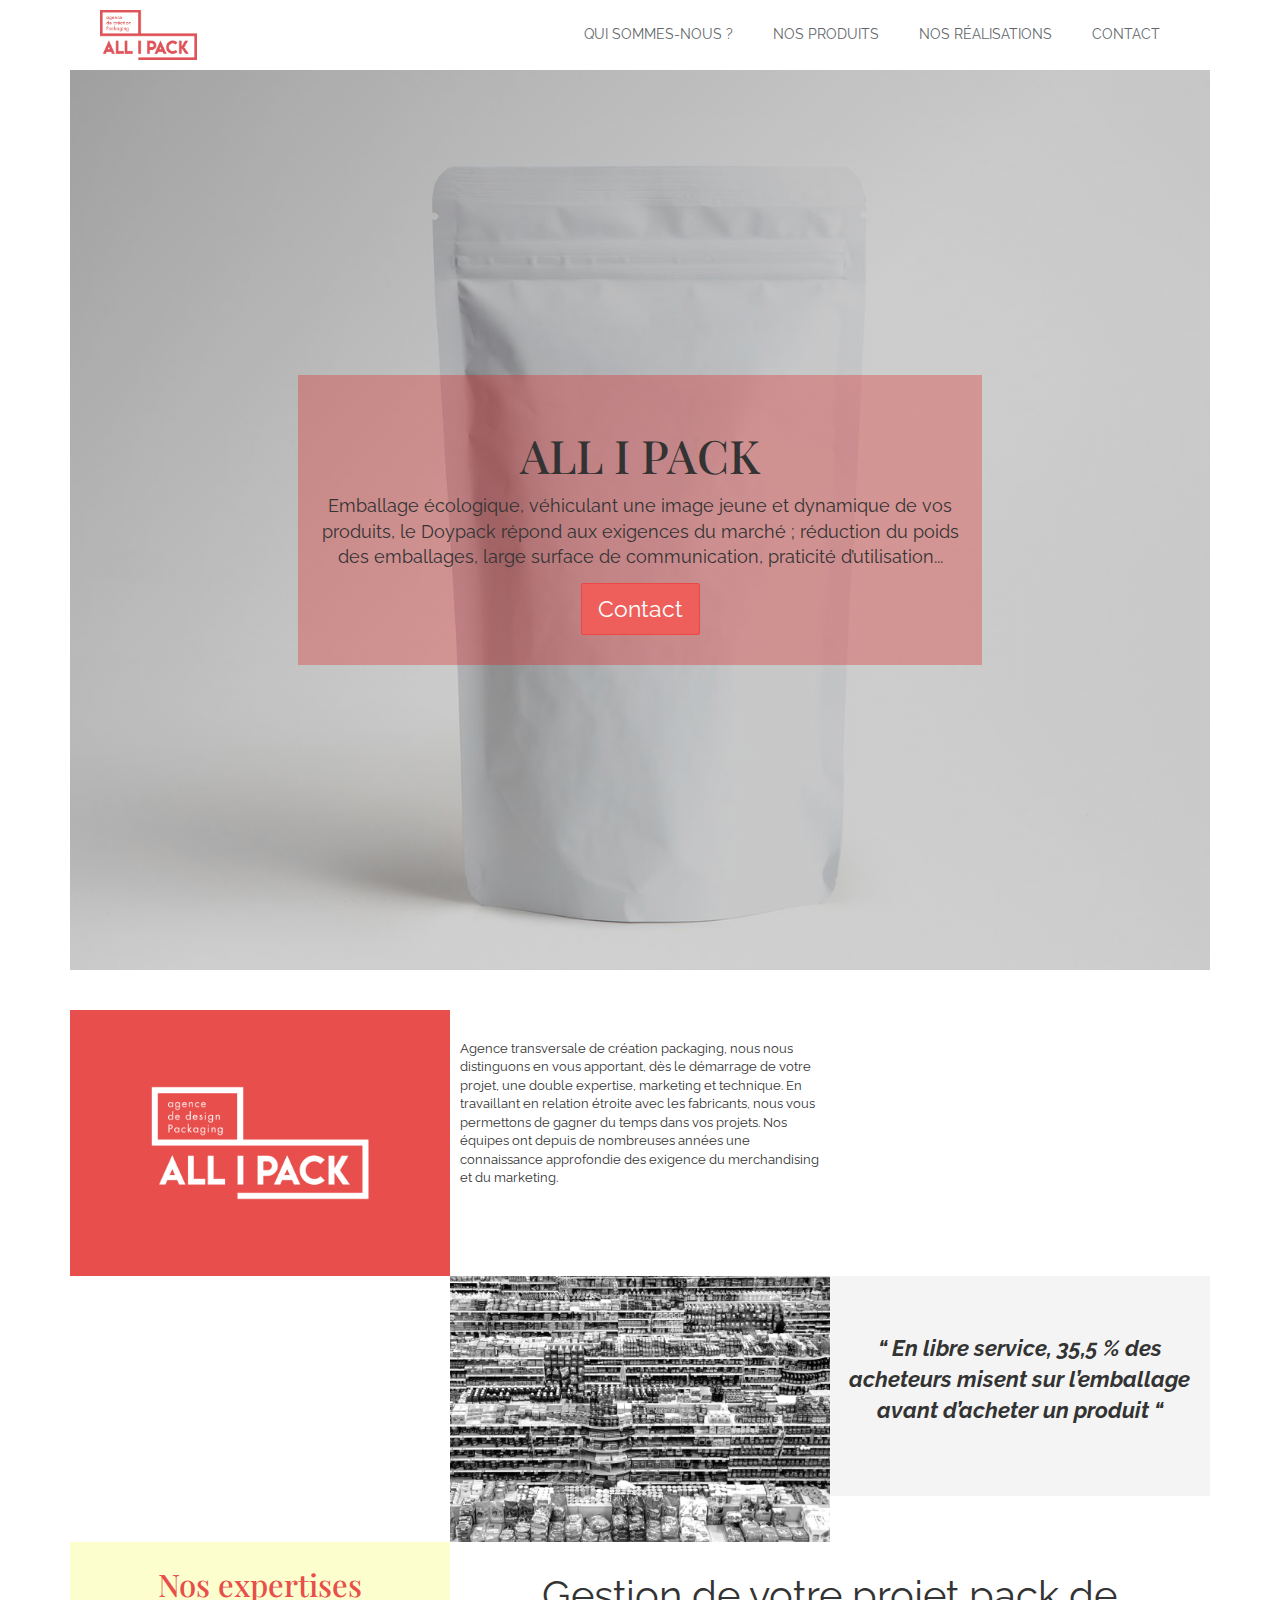
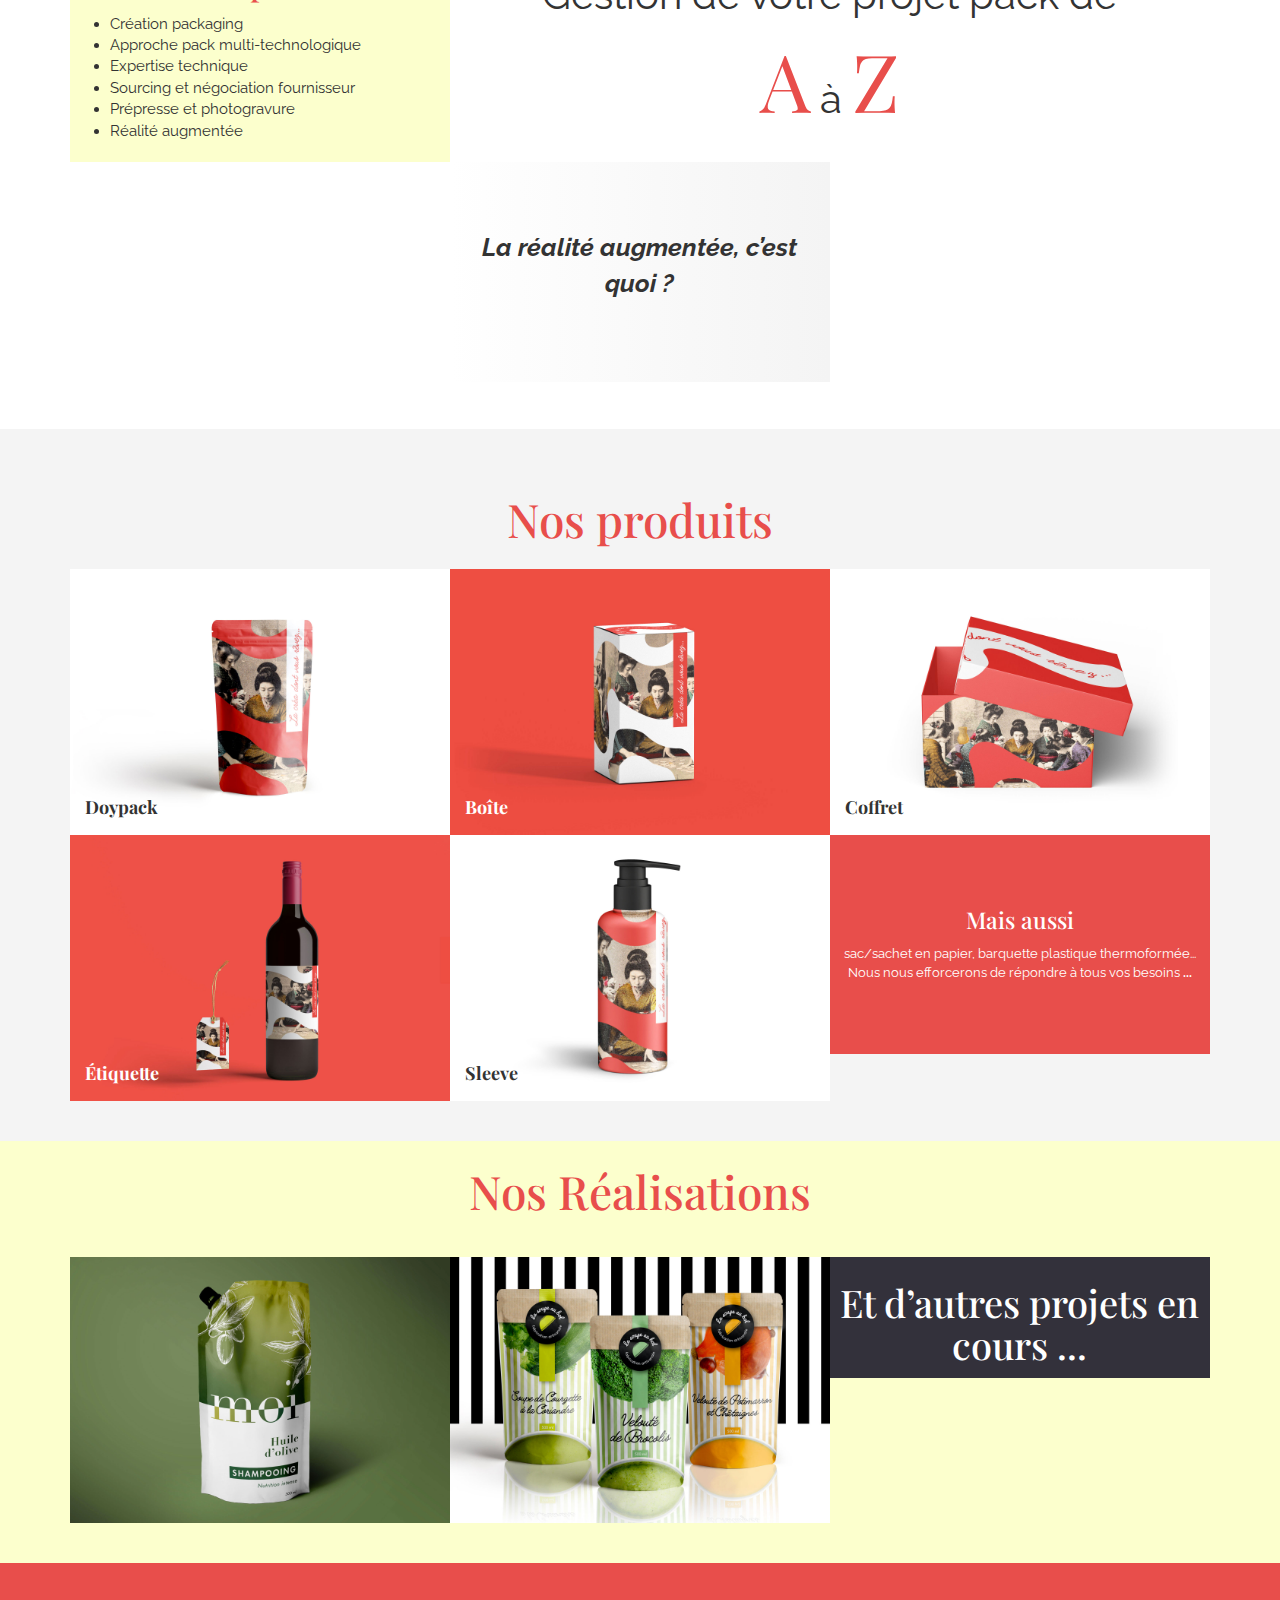
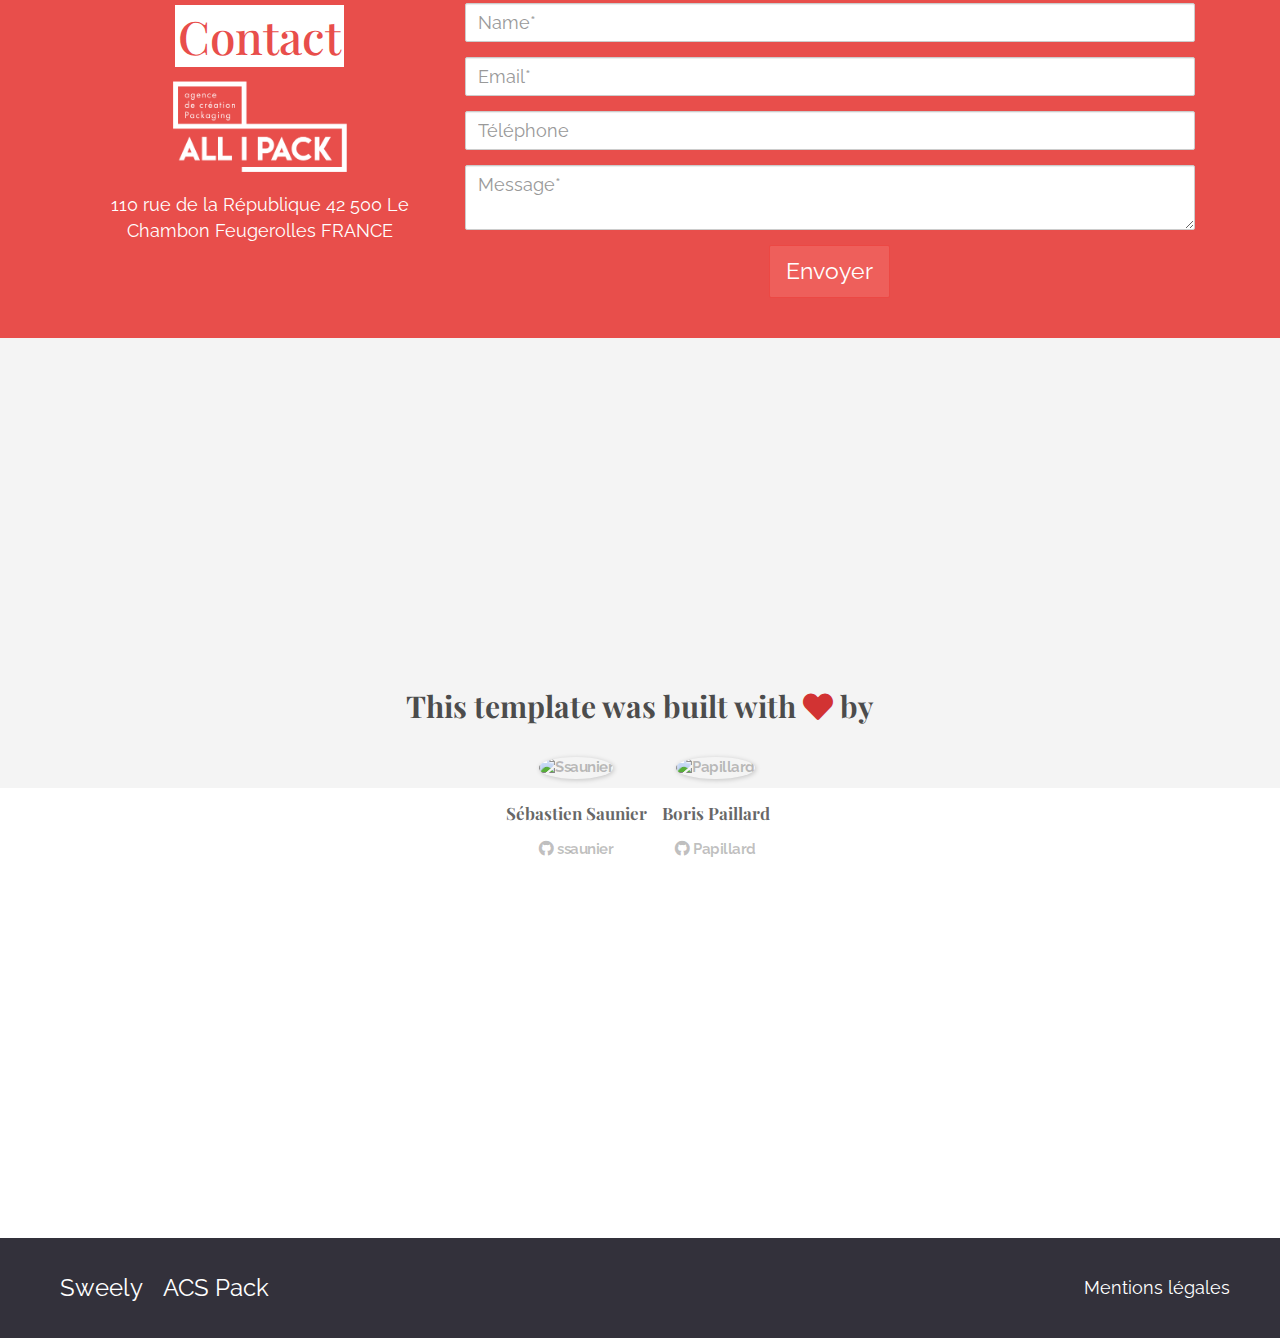
==== commit 2f12ee4a: "Automated commit at 2019-04-29 17:49:42 UTC by middleman-deploy 2.0.0-alpha" ====
--- a/about.html
+++ b/about.html
@@ -7,7 +7,7 @@
           content="width=device-width, initial-scale=1, shrink-to-fit=no">
     <!-- Use the title from a page's frontmatter if it has one -->
     <title>Le Wagon - Middleman - About</title>
-    <link href="stylesheets/application-046ca8db.css" rel="stylesheet" />
+    <link href="stylesheets/application-7aeb24e4.css" rel="stylesheet" />
     <script src="javascripts/application-c9887d46.js"></script>
     <link href="images/favicon-f15af148.png" rel="icon" type="image/png" />
   </head>
@@ -89,10 +89,6 @@
             Nos équipes ont depuis de nombreuses années une connaissance approfondie des exigence du merchandising et du marketing.</p>
           </div>
       </div>
-
-      <div class="col-12 col-sm-4 description-col z">
-      </div>
-
 </div>
 
 
@@ -229,7 +225,7 @@
         <img src="images/soupex3b-7bc2e53a.jpg" alt="Soupex3b" />
       </div>
       <div class="col-12 col-sm-4 service-text">
-          <h2 class="text-center project">Et d’autres projets en cours  ...</h2>
+        <h2 class="text-center project">Et d’autres projets en cours  ...</h2>
 
       </div>
     </div>
--- a/stylesheets/application-7aeb24e4.css
+++ b/stylesheets/application-7aeb24e4.css
@@ -0,0 +1,8 @@
+@import url("https://fonts.googleapis.com/css?family=Open+Sans:400,300,700|Raleway:400,100,300,700,500");@import url("https://fonts.googleapis.com/css?family=Playfair+Display");/*!
+ * Bootstrap v3.4.0 (https://getbootstrap.com/)
+ * Copyright 2011-2018 Twitter, Inc.
+ * Licensed under MIT (https://github.com/twbs/bootstrap/blob/master/LICENSE)
+ *//*! normalize.css v3.0.3 | MIT License | github.com/necolas/normalize.css */html{font-family:sans-serif;-ms-text-size-adjust:100%;-webkit-text-size-adjust:100%}body{margin:0}article,aside,details,figcaption,figure,footer,header,hgroup,main,menu,nav,section,summary{display:block}audio,canvas,progress,video{display:inline-block;vertical-align:baseline}audio:not([controls]){display:none;height:0}[hidden],template{display:none}a{background-color:transparent}a:active,a:hover{outline:0}abbr[title]{border-bottom:none;text-decoration:underline;-webkit-text-decoration:underline dotted;text-decoration:underline dotted}b,strong{font-weight:bold}dfn{font-style:italic}h1{font-size:2em;margin:0.67em 0}mark{background:#ff0;color:#000}small{font-size:80%}sub,sup{font-size:75%;line-height:0;position:relative;vertical-align:baseline}sup{top:-0.5em}sub{bottom:-0.25em}img{border:0}svg:not(:root){overflow:hidden}figure{margin:1em 40px}hr{-webkit-box-sizing:content-box;box-sizing:content-box;height:0}pre{overflow:auto}code,kbd,pre,samp{font-family:monospace, monospace;font-size:1em}button,input,optgroup,select,textarea{color:inherit;font:inherit;margin:0}button{overflow:visible}button,select{text-transform:none}button,html input[type="button"],input[type="reset"],input[type="submit"]{-webkit-appearance:button;cursor:pointer}button[disabled],html input[disabled]{cursor:default}button::-moz-focus-inner,input::-moz-focus-inner{border:0;padding:0}input{line-height:normal}input[type="checkbox"],input[type="radio"]{-webkit-box-sizing:border-box;box-sizing:border-box;padding:0}input[type="number"]::-webkit-inner-spin-button,input[type="number"]::-webkit-outer-spin-button{height:auto}input[type="search"]{-webkit-appearance:textfield;-webkit-box-sizing:content-box;box-sizing:content-box}input[type="search"]::-webkit-search-cancel-button,input[type="search"]::-webkit-search-decoration{-webkit-appearance:none}fieldset{border:1px solid #c0c0c0;margin:0 2px;padding:0.35em 0.625em 0.75em}legend{border:0;padding:0}textarea{overflow:auto}optgroup{font-weight:bold}table{border-collapse:collapse;border-spacing:0}td,th{padding:0}/*! Source: https://github.com/h5bp/html5-boilerplate/blob/master/src/css/main.css */@media print{*,*:before,*:after{color:#000 !important;text-shadow:none !important;background:transparent !important;-webkit-box-shadow:none !important;box-shadow:none !important}a,a:visited{text-decoration:underline}a[href]:after{content:" (" attr(href) ")"}abbr[title]:after{content:" (" attr(title) ")"}a[href^="#"]:after,a[href^="javascript:"]:after{content:""}pre,blockquote{border:1px solid #999;page-break-inside:avoid}thead{display:table-header-group}tr,img{page-break-inside:avoid}img{max-width:100% !important}p,h2,h3{orphans:3;widows:3}h2,h3{page-break-after:avoid}.navbar{display:none}.btn>.caret,.dropup>.btn>.caret{border-top-color:#000 !important}.label{border:1px solid #000}.table{border-collapse:collapse !important}.table td,.table th{background-color:#fff !important}.table-bordered th,.table-bordered td{border:1px solid #ddd !important}}@font-face{font-family:"Glyphicons Halflings";src:url("../assets/bootstrap/glyphicons-halflings-regular-86b6f62b.eot");src:url("../assets/bootstrap/glyphicons-halflings-regular-86b6f62b.eot?#iefix") format("embedded-opentype"),url("../assets/bootstrap/glyphicons-halflings-regular-ca35b697.woff2") format("woff2"),url("../assets/bootstrap/glyphicons-halflings-regular-278e49a8.woff") format("woff"),url("../assets/bootstrap/glyphicons-halflings-regular-44bc1850.ttf") format("truetype"),url("../assets/bootstrap/glyphicons-halflings-regular-de51a849.svg#glyphicons_halflingsregular") format("svg")}.glyphicon{position:relative;top:1px;display:inline-block;font-family:"Glyphicons Halflings";font-style:normal;font-weight:400;line-height:1;-webkit-font-smoothing:antialiased;-moz-osx-font-smoothing:grayscale}.glyphicon-asterisk:before{content:"\002a"}.glyphicon-plus:before{content:"\002b"}.glyphicon-euro:before,.glyphicon-eur:before{content:"\20ac"}.glyphicon-minus:before{content:"\2212"}.glyphicon-cloud:before{content:"\2601"}.glyphicon-envelope:before{content:"\2709"}.glyphicon-pencil:before{content:"\270f"}.glyphicon-glass:before{content:"\e001"}.glyphicon-music:before{content:"\e002"}.glyphicon-search:before{content:"\e003"}.glyphicon-heart:before{content:"\e005"}.glyphicon-star:before{content:"\e006"}.glyphicon-star-empty:before{content:"\e007"}.glyphicon-user:before{content:"\e008"}.glyphicon-film:before{content:"\e009"}.glyphicon-th-large:before{content:"\e010"}.glyphicon-th:before{content:"\e011"}.glyphicon-th-list:before{content:"\e012"}.glyphicon-ok:before{content:"\e013"}.glyphicon-remove:before{content:"\e014"}.glyphicon-zoom-in:before{content:"\e015"}.glyphicon-zoom-out:before{content:"\e016"}.glyphicon-off:before{content:"\e017"}.glyphicon-signal:before{content:"\e018"}.glyphicon-cog:before{content:"\e019"}.glyphicon-trash:before{content:"\e020"}.glyphicon-home:before{content:"\e021"}.glyphicon-file:before{content:"\e022"}.glyphicon-time:before{content:"\e023"}.glyphicon-road:before{content:"\e024"}.glyphicon-download-alt:before{content:"\e025"}.glyphicon-download:before{content:"\e026"}.glyphicon-upload:before{content:"\e027"}.glyphicon-inbox:before{content:"\e028"}.glyphicon-play-circle:before{content:"\e029"}.glyphicon-repeat:before{content:"\e030"}.glyphicon-refresh:before{content:"\e031"}.glyphicon-list-alt:before{content:"\e032"}.glyphicon-lock:before{content:"\e033"}.glyphicon-flag:before{content:"\e034"}.glyphicon-headphones:before{content:"\e035"}.glyphicon-volume-off:before{content:"\e036"}.glyphicon-volume-down:before{content:"\e037"}.glyphicon-volume-up:before{content:"\e038"}.glyphicon-qrcode:before{content:"\e039"}.glyphicon-barcode:before{content:"\e040"}.glyphicon-tag:before{content:"\e041"}.glyphicon-tags:before{content:"\e042"}.glyphicon-book:before{content:"\e043"}.glyphicon-bookmark:before{content:"\e044"}.glyphicon-print:before{content:"\e045"}.glyphicon-camera:before{content:"\e046"}.glyphicon-font:before{content:"\e047"}.glyphicon-bold:before{content:"\e048"}.glyphicon-italic:before{content:"\e049"}.glyphicon-text-height:before{content:"\e050"}.glyphicon-text-width:before{content:"\e051"}.glyphicon-align-left:before{content:"\e052"}.glyphicon-align-center:before{content:"\e053"}.glyphicon-align-right:before{content:"\e054"}.glyphicon-align-justify:before{content:"\e055"}.glyphicon-list:before{content:"\e056"}.glyphicon-indent-left:before{content:"\e057"}.glyphicon-indent-right:before{content:"\e058"}.glyphicon-facetime-video:before{content:"\e059"}.glyphicon-picture:before{content:"\e060"}.glyphicon-map-marker:before{content:"\e062"}.glyphicon-adjust:before{content:"\e063"}.glyphicon-tint:before{content:"\e064"}.glyphicon-edit:before{content:"\e065"}.glyphicon-share:before{content:"\e066"}.glyphicon-check:before{content:"\e067"}.glyphicon-move:before{content:"\e068"}.glyphicon-step-backward:before{content:"\e069"}.glyphicon-fast-backward:before{content:"\e070"}.glyphicon-backward:before{content:"\e071"}.glyphicon-play:before{content:"\e072"}.glyphicon-pause:before{content:"\e073"}.glyphicon-stop:before{content:"\e074"}.glyphicon-forward:before{content:"\e075"}.glyphicon-fast-forward:before{content:"\e076"}.glyphicon-step-forward:before{content:"\e077"}.glyphicon-eject:before{content:"\e078"}.glyphicon-chevron-left:before{content:"\e079"}.glyphicon-chevron-right:before{content:"\e080"}.glyphicon-plus-sign:before{content:"\e081"}.glyphicon-minus-sign:before{content:"\e082"}.glyphicon-remove-sign:before{content:"\e083"}.glyphicon-ok-sign:before{content:"\e084"}.glyphicon-question-sign:before{content:"\e085"}.glyphicon-info-sign:before{content:"\e086"}.glyphicon-screenshot:before{content:"\e087"}.glyphicon-remove-circle:before{content:"\e088"}.glyphicon-ok-circle:before{content:"\e089"}.glyphicon-ban-circle:before{content:"\e090"}.glyphicon-arrow-left:before{content:"\e091"}.glyphicon-arrow-right:before{content:"\e092"}.glyphicon-arrow-up:before{content:"\e093"}.glyphicon-arrow-down:before{content:"\e094"}.glyphicon-share-alt:before{content:"\e095"}.glyphicon-resize-full:before{content:"\e096"}.glyphicon-resize-small:before{content:"\e097"}.glyphicon-exclamation-sign:before{content:"\e101"}.glyphicon-gift:before{content:"\e102"}.glyphicon-leaf:before{content:"\e103"}.glyphicon-fire:before{content:"\e104"}.glyphicon-eye-open:before{content:"\e105"}.glyphicon-eye-close:before{content:"\e106"}.glyphicon-warning-sign:before{content:"\e107"}.glyphicon-plane:before{content:"\e108"}.glyphicon-calendar:before{content:"\e109"}.glyphicon-random:before{content:"\e110"}.glyphicon-comment:before{content:"\e111"}.glyphicon-magnet:before{content:"\e112"}.glyphicon-chevron-up:before{content:"\e113"}.glyphicon-chevron-down:before{content:"\e114"}.glyphicon-retweet:before{content:"\e115"}.glyphicon-shopping-cart:before{content:"\e116"}.glyphicon-folder-close:before{content:"\e117"}.glyphicon-folder-open:before{content:"\e118"}.glyphicon-resize-vertical:before{content:"\e119"}.glyphicon-resize-horizontal:before{content:"\e120"}.glyphicon-hdd:before{content:"\e121"}.glyphicon-bullhorn:before{content:"\e122"}.glyphicon-bell:before{content:"\e123"}.glyphicon-certificate:before{content:"\e124"}.glyphicon-thumbs-up:before{content:"\e125"}.glyphicon-thumbs-down:before{content:"\e126"}.glyphicon-hand-right:before{content:"\e127"}.glyphicon-hand-left:before{content:"\e128"}.glyphicon-hand-up:before{content:"\e129"}.glyphicon-hand-down:before{content:"\e130"}.glyphicon-circle-arrow-right:before{content:"\e131"}.glyphicon-circle-arrow-left:before{content:"\e132"}.glyphicon-circle-arrow-up:before{content:"\e133"}.glyphicon-circle-arrow-down:before{content:"\e134"}.glyphicon-globe:before{content:"\e135"}.glyphicon-wrench:before{content:"\e136"}.glyphicon-tasks:before{content:"\e137"}.glyphicon-filter:before{content:"\e138"}.glyphicon-briefcase:before{content:"\e139"}.glyphicon-fullscreen:before{content:"\e140"}.glyphicon-dashboard:before{content:"\e141"}.glyphicon-paperclip:before{content:"\e142"}.glyphicon-heart-empty:before{content:"\e143"}.glyphicon-link:before{content:"\e144"}.glyphicon-phone:before{content:"\e145"}.glyphicon-pushpin:before{content:"\e146"}.glyphicon-usd:before{content:"\e148"}.glyphicon-gbp:before{content:"\e149"}.glyphicon-sort:before{content:"\e150"}.glyphicon-sort-by-alphabet:before{content:"\e151"}.glyphicon-sort-by-alphabet-alt:before{content:"\e152"}.glyphicon-sort-by-order:before{content:"\e153"}.glyphicon-sort-by-order-alt:before{content:"\e154"}.glyphicon-sort-by-attributes:before{content:"\e155"}.glyphicon-sort-by-attributes-alt:before{content:"\e156"}.glyphicon-unchecked:before{content:"\e157"}.glyphicon-expand:before{content:"\e158"}.glyphicon-collapse-down:before{content:"\e159"}.glyphicon-collapse-up:before{content:"\e160"}.glyphicon-log-in:before{content:"\e161"}.glyphicon-flash:before{content:"\e162"}.glyphicon-log-out:before{content:"\e163"}.glyphicon-new-window:before{content:"\e164"}.glyphicon-record:before{content:"\e165"}.glyphicon-save:before{content:"\e166"}.glyphicon-open:before{content:"\e167"}.glyphicon-saved:before{content:"\e168"}.glyphicon-import:before{content:"\e169"}.glyphicon-export:before{content:"\e170"}.glyphicon-send:before{content:"\e171"}.glyphicon-floppy-disk:before{content:"\e172"}.glyphicon-floppy-saved:before{content:"\e173"}.glyphicon-floppy-remove:before{content:"\e174"}.glyphicon-floppy-save:before{content:"\e175"}.glyphicon-floppy-open:before{content:"\e176"}.glyphicon-credit-card:before{content:"\e177"}.glyphicon-transfer:before{content:"\e178"}.glyphicon-cutlery:before{content:"\e179"}.glyphicon-header:before{content:"\e180"}.glyphicon-compressed:before{content:"\e181"}.glyphicon-earphone:before{content:"\e182"}.glyphicon-phone-alt:before{content:"\e183"}.glyphicon-tower:before{content:"\e184"}.glyphicon-stats:before{content:"\e185"}.glyphicon-sd-video:before{content:"\e186"}.glyphicon-hd-video:before{content:"\e187"}.glyphicon-subtitles:before{content:"\e188"}.glyphicon-sound-stereo:before{content:"\e189"}.glyphicon-sound-dolby:before{content:"\e190"}.glyphicon-sound-5-1:before{content:"\e191"}.glyphicon-sound-6-1:before{content:"\e192"}.glyphicon-sound-7-1:before{content:"\e193"}.glyphicon-copyright-mark:before{content:"\e194"}.glyphicon-registration-mark:before{content:"\e195"}.glyphicon-cloud-download:before{content:"\e197"}.glyphicon-cloud-upload:before{content:"\e198"}.glyphicon-tree-conifer:before{content:"\e199"}.glyphicon-tree-deciduous:before{content:"\e200"}.glyphicon-cd:before{content:"\e201"}.glyphicon-save-file:before{content:"\e202"}.glyphicon-open-file:before{content:"\e203"}.glyphicon-level-up:before{content:"\e204"}.glyphicon-copy:before{content:"\e205"}.glyphicon-paste:before{content:"\e206"}.glyphicon-alert:before{content:"\e209"}.glyphicon-equalizer:before{content:"\e210"}.glyphicon-king:before{content:"\e211"}.glyphicon-queen:before{content:"\e212"}.glyphicon-pawn:before{content:"\e213"}.glyphicon-bishop:before{content:"\e214"}.glyphicon-knight:before{content:"\e215"}.glyphicon-baby-formula:before{content:"\e216"}.glyphicon-tent:before{content:"\26fa"}.glyphicon-blackboard:before{content:"\e218"}.glyphicon-bed:before{content:"\e219"}.glyphicon-apple:before{content:"\f8ff"}.glyphicon-erase:before{content:"\e221"}.glyphicon-hourglass:before{content:"\231b"}.glyphicon-lamp:before{content:"\e223"}.glyphicon-duplicate:before{content:"\e224"}.glyphicon-piggy-bank:before{content:"\e225"}.glyphicon-scissors:before{content:"\e226"}.glyphicon-bitcoin:before{content:"\e227"}.glyphicon-btc:before{content:"\e227"}.glyphicon-xbt:before{content:"\e227"}.glyphicon-yen:before{content:"\00a5"}.glyphicon-jpy:before{content:"\00a5"}.glyphicon-ruble:before{content:"\20bd"}.glyphicon-rub:before{content:"\20bd"}.glyphicon-scale:before{content:"\e230"}.glyphicon-ice-lolly:before{content:"\e231"}.glyphicon-ice-lolly-tasted:before{content:"\e232"}.glyphicon-education:before{content:"\e233"}.glyphicon-option-horizontal:before{content:"\e234"}.glyphicon-option-vertical:before{content:"\e235"}.glyphicon-menu-hamburger:before{content:"\e236"}.glyphicon-modal-window:before{content:"\e237"}.glyphicon-oil:before{content:"\e238"}.glyphicon-grain:before{content:"\e239"}.glyphicon-sunglasses:before{content:"\e240"}.glyphicon-text-size:before{content:"\e241"}.glyphicon-text-color:before{content:"\e242"}.glyphicon-text-background:before{content:"\e243"}.glyphicon-object-align-top:before{content:"\e244"}.glyphicon-object-align-bottom:before{content:"\e245"}.glyphicon-object-align-horizontal:before{content:"\e246"}.glyphicon-object-align-left:before{content:"\e247"}.glyphicon-object-align-vertical:before{content:"\e248"}.glyphicon-object-align-right:before{content:"\e249"}.glyphicon-triangle-right:before{content:"\e250"}.glyphicon-triangle-left:before{content:"\e251"}.glyphicon-triangle-bottom:before{content:"\e252"}.glyphicon-triangle-top:before{content:"\e253"}.glyphicon-console:before{content:"\e254"}.glyphicon-superscript:before{content:"\e255"}.glyphicon-subscript:before{content:"\e256"}.glyphicon-menu-left:before{content:"\e257"}.glyphicon-menu-right:before{content:"\e258"}.glyphicon-menu-down:before{content:"\e259"}.glyphicon-menu-up:before{content:"\e260"}*{-webkit-box-sizing:border-box;box-sizing:border-box}*:before,*:after{-webkit-box-sizing:border-box;box-sizing:border-box}html{font-size:10px;-webkit-tap-highlight-color:transparent}body{font-family:"Raleway", "Helvetica", "sans-serif";font-size:18px;line-height:1.42857;color:#333333;background-color:#F4F4F4}input,button,select,textarea{font-family:inherit;font-size:inherit;line-height:inherit}a{color:#469AE0;text-decoration:none}a:hover,a:focus{color:#1f74ba;text-decoration:underline}a:focus{outline:5px auto -webkit-focus-ring-color;outline-offset:-2px}figure{margin:0}img{vertical-align:middle}.img-responsive{display:block;max-width:100%;height:auto}.img-rounded{border-radius:2px}.img-thumbnail{padding:4px;line-height:1.42857;background-color:#F4F4F4;border:1px solid #ddd;border-radius:2px;-webkit-transition:all 0.2s ease-in-out;transition:all 0.2s ease-in-out;display:inline-block;max-width:100%;height:auto}.img-circle{border-radius:50%}hr{margin-top:25px;margin-bottom:25px;border:0;border-top:1px solid #eeeeee}.sr-only{position:absolute;width:1px;height:1px;padding:0;margin:-1px;overflow:hidden;clip:rect(0, 0, 0, 0);border:0}.sr-only-focusable:active,.sr-only-focusable:focus{position:static;width:auto;height:auto;margin:0;overflow:visible;clip:auto}[role="button"]{cursor:pointer}h1,h2,h3,h4,h5,h6,.h1,.h2,.h3,.h4,.h5,.h6{font-family:"Playfair Display", "Helvetica", "sans-serif";font-weight:500;line-height:1.1;color:inherit}h1 small,h1 .small,h2 small,h2 .small,h3 small,h3 .small,h4 small,h4 .small,h5 small,h5 .small,h6 small,h6 .small,.h1 small,.h1 .small,.h2 small,.h2 .small,.h3 small,.h3 .small,.h4 small,.h4 .small,.h5 small,.h5 .small,.h6 small,.h6 .small{font-weight:400;line-height:1;color:#777777}h1,.h1,h2,.h2,h3,.h3{margin-top:25px;margin-bottom:12.5px}h1 small,h1 .small,.h1 small,.h1 .small,h2 small,h2 .small,.h2 small,.h2 .small,h3 small,h3 .small,.h3 small,.h3 .small{font-size:65%}h4,.h4,h5,.h5,h6,.h6{margin-top:12.5px;margin-bottom:12.5px}h4 small,h4 .small,.h4 small,.h4 .small,h5 small,h5 .small,.h5 small,.h5 .small,h6 small,h6 .small,.h6 small,.h6 .small{font-size:75%}h1,.h1{font-size:46px}h2,.h2{font-size:38px}h3,.h3{font-size:31px}h4,.h4{font-size:23px}h5,.h5{font-size:18px}h6,.h6{font-size:16px}p{margin:0 0 12.5px}.lead{margin-bottom:25px;font-size:20px;font-weight:300;line-height:1.4}@media (min-width: 768px){.lead{font-size:27px}}small,.small{font-size:88%}mark,.mark{padding:.2em;background-color:#fcf8e3}.text-left{text-align:left}.text-right{text-align:right}.text-center{text-align:center}.text-justify{text-align:justify}.text-nowrap{white-space:nowrap}.text-lowercase{text-transform:lowercase}.text-uppercase,.initialism{text-transform:uppercase}.text-capitalize{text-transform:capitalize}.text-muted{color:#777777}.text-primary{color:#469AE0}a.text-primary:hover,a.text-primary:focus{color:#2381d0}.text-success{color:#3c763d}a.text-success:hover,a.text-success:focus{color:#2b542c}.text-info{color:#31708f}a.text-info:hover,a.text-info:focus{color:#245269}.text-warning{color:#8a6d3b}a.text-warning:hover,a.text-warning:focus{color:#66512c}.text-danger{color:#a94442}a.text-danger:hover,a.text-danger:focus{color:#843534}.bg-primary{color:#fff}.bg-primary{background-color:#469AE0}a.bg-primary:hover,a.bg-primary:focus{background-color:#2381d0}.bg-success{background-color:#dff0d8}a.bg-success:hover,a.bg-success:focus{background-color:#c1e2b3}.bg-info{background-color:#d9edf7}a.bg-info:hover,a.bg-info:focus{background-color:#afd9ee}.bg-warning{background-color:#fcf8e3}a.bg-warning:hover,a.bg-warning:focus{background-color:#f7ecb5}.bg-danger{background-color:#f2dede}a.bg-danger:hover,a.bg-danger:focus{background-color:#e4b9b9}.page-header{padding-bottom:11.5px;margin:50px 0 25px;border-bottom:1px solid #eeeeee}ul,ol{margin-top:0;margin-bottom:12.5px}ul ul,ul ol,ol ul,ol ol{margin-bottom:0}.list-unstyled{padding-left:0;list-style:none}.list-inline{padding-left:0;list-style:none;margin-left:-5px}.list-inline>li{display:inline-block;padding-right:5px;padding-left:5px}dl{margin-top:0;margin-bottom:25px}dt,dd{line-height:1.42857}dt{font-weight:700}dd{margin-left:0}.dl-horizontal dd:before,.dl-horizontal dd:after{display:table;content:" "}.dl-horizontal dd:after{clear:both}@media (min-width: 768px){.dl-horizontal dt{float:left;width:160px;clear:left;text-align:right;overflow:hidden;text-overflow:ellipsis;white-space:nowrap}.dl-horizontal dd{margin-left:180px}}abbr[title],abbr[data-original-title]{cursor:help}.initialism{font-size:90%}blockquote{padding:12.5px 25px;margin:0 0 25px;font-size:22.5px;border-left:5px solid #eeeeee}blockquote p:last-child,blockquote ul:last-child,blockquote ol:last-child{margin-bottom:0}blockquote footer,blockquote small,blockquote .small{display:block;font-size:80%;line-height:1.42857;color:#777777}blockquote footer:before,blockquote small:before,blockquote .small:before{content:"\2014 \00A0"}.blockquote-reverse,blockquote.pull-right{padding-right:15px;padding-left:0;text-align:right;border-right:5px solid #eeeeee;border-left:0}.blockquote-reverse footer:before,.blockquote-reverse small:before,.blockquote-reverse .small:before,blockquote.pull-right footer:before,blockquote.pull-right small:before,blockquote.pull-right .small:before{content:""}.blockquote-reverse footer:after,.blockquote-reverse small:after,.blockquote-reverse .small:after,blockquote.pull-right footer:after,blockquote.pull-right small:after,blockquote.pull-right .small:after{content:"\00A0 \2014"}address{margin-bottom:25px;font-style:normal;line-height:1.42857}code,kbd,pre,samp{font-family:Menlo, Monaco, Consolas, "Courier New", monospace}code{padding:2px 4px;font-size:90%;color:#c7254e;background-color:#f9f2f4;border-radius:2px}kbd{padding:2px 4px;font-size:90%;color:#fff;background-color:#333;border-radius:2px;-webkit-box-shadow:inset 0 -1px 0 rgba(0,0,0,0.25);box-shadow:inset 0 -1px 0 rgba(0,0,0,0.25)}kbd kbd{padding:0;font-size:100%;font-weight:700;-webkit-box-shadow:none;box-shadow:none}pre{display:block;padding:12px;margin:0 0 12.5px;font-size:17px;line-height:1.42857;color:#333333;word-break:break-all;word-wrap:break-word;background-color:#f5f5f5;border:1px solid #ccc;border-radius:2px}pre code{padding:0;font-size:inherit;color:inherit;white-space:pre-wrap;background-color:transparent;border-radius:0}.pre-scrollable{max-height:340px;overflow-y:scroll}.container{padding-right:15px;padding-left:15px;margin-right:auto;margin-left:auto}.container:before,.container:after{display:table;content:" "}.container:after{clear:both}@media (min-width: 768px){.container{width:750px}}@media (min-width: 992px){.container{width:970px}}@media (min-width: 1200px){.container{width:1170px}}.container-fluid{padding-right:15px;padding-left:15px;margin-right:auto;margin-left:auto}.container-fluid:before,.container-fluid:after{display:table;content:" "}.container-fluid:after{clear:both}.row{margin-right:-15px;margin-left:-15px}.row:before,.row:after{display:table;content:" "}.row:after{clear:both}.row-no-gutters{margin-right:0;margin-left:0}.row-no-gutters [class*="col-"]{padding-right:0;padding-left:0}.col-xs-1,.col-sm-1,.col-md-1,.col-lg-1,.col-xs-2,.col-sm-2,.col-md-2,.col-lg-2,.col-xs-3,.col-sm-3,.col-md-3,.col-lg-3,.col-xs-4,.col-sm-4,.col-md-4,.col-lg-4,.col-xs-5,.col-sm-5,.col-md-5,.col-lg-5,.col-xs-6,.col-sm-6,.col-md-6,.col-lg-6,.col-xs-7,.col-sm-7,.col-md-7,.col-lg-7,.col-xs-8,.col-sm-8,.col-md-8,.col-lg-8,.col-xs-9,.col-sm-9,.col-md-9,.col-lg-9,.col-xs-10,.col-sm-10,.col-md-10,.col-lg-10,.col-xs-11,.col-sm-11,.col-md-11,.col-lg-11,.col-xs-12,.col-sm-12,.col-md-12,.col-lg-12{position:relative;min-height:1px;padding-right:15px;padding-left:15px}.col-xs-1,.col-xs-2,.col-xs-3,.col-xs-4,.col-xs-5,.col-xs-6,.col-xs-7,.col-xs-8,.col-xs-9,.col-xs-10,.col-xs-11,.col-xs-12{float:left}.col-xs-1{width:8.33333%}.col-xs-2{width:16.66667%}.col-xs-3{width:25%}.col-xs-4{width:33.33333%}.col-xs-5{width:41.66667%}.col-xs-6{width:50%}.col-xs-7{width:58.33333%}.col-xs-8{width:66.66667%}.col-xs-9{width:75%}.col-xs-10{width:83.33333%}.col-xs-11{width:91.66667%}.col-xs-12{width:100%}.col-xs-pull-0{right:auto}.col-xs-pull-1{right:8.33333%}.col-xs-pull-2{right:16.66667%}.col-xs-pull-3{right:25%}.col-xs-pull-4{right:33.33333%}.col-xs-pull-5{right:41.66667%}.col-xs-pull-6{right:50%}.col-xs-pull-7{right:58.33333%}.col-xs-pull-8{right:66.66667%}.col-xs-pull-9{right:75%}.col-xs-pull-10{right:83.33333%}.col-xs-pull-11{right:91.66667%}.col-xs-pull-12{right:100%}.col-xs-push-0{left:auto}.col-xs-push-1{left:8.33333%}.col-xs-push-2{left:16.66667%}.col-xs-push-3{left:25%}.col-xs-push-4{left:33.33333%}.col-xs-push-5{left:41.66667%}.col-xs-push-6{left:50%}.col-xs-push-7{left:58.33333%}.col-xs-push-8{left:66.66667%}.col-xs-push-9{left:75%}.col-xs-push-10{left:83.33333%}.col-xs-push-11{left:91.66667%}.col-xs-push-12{left:100%}.col-xs-offset-0{margin-left:0%}.col-xs-offset-1{margin-left:8.33333%}.col-xs-offset-2{margin-left:16.66667%}.col-xs-offset-3{margin-left:25%}.col-xs-offset-4{margin-left:33.33333%}.col-xs-offset-5{margin-left:41.66667%}.col-xs-offset-6{margin-left:50%}.col-xs-offset-7{margin-left:58.33333%}.col-xs-offset-8{margin-left:66.66667%}.col-xs-offset-9{margin-left:75%}.col-xs-offset-10{margin-left:83.33333%}.col-xs-offset-11{margin-left:91.66667%}.col-xs-offset-12{margin-left:100%}@media (min-width: 768px){.col-sm-1,.col-sm-2,.col-sm-3,.col-sm-4,.col-sm-5,.col-sm-6,.col-sm-7,.col-sm-8,.col-sm-9,.col-sm-10,.col-sm-11,.col-sm-12{float:left}.col-sm-1{width:8.33333%}.col-sm-2{width:16.66667%}.col-sm-3{width:25%}.col-sm-4{width:33.33333%}.col-sm-5{width:41.66667%}.col-sm-6{width:50%}.col-sm-7{width:58.33333%}.col-sm-8{width:66.66667%}.col-sm-9{width:75%}.col-sm-10{width:83.33333%}.col-sm-11{width:91.66667%}.col-sm-12{width:100%}.col-sm-pull-0{right:auto}.col-sm-pull-1{right:8.33333%}.col-sm-pull-2{right:16.66667%}.col-sm-pull-3{right:25%}.col-sm-pull-4{right:33.33333%}.col-sm-pull-5{right:41.66667%}.col-sm-pull-6{right:50%}.col-sm-pull-7{right:58.33333%}.col-sm-pull-8{right:66.66667%}.col-sm-pull-9{right:75%}.col-sm-pull-10{right:83.33333%}.col-sm-pull-11{right:91.66667%}.col-sm-pull-12{right:100%}.col-sm-push-0{left:auto}.col-sm-push-1{left:8.33333%}.col-sm-push-2{left:16.66667%}.col-sm-push-3{left:25%}.col-sm-push-4{left:33.33333%}.col-sm-push-5{left:41.66667%}.col-sm-push-6{left:50%}.col-sm-push-7{left:58.33333%}.col-sm-push-8{left:66.66667%}.col-sm-push-9{left:75%}.col-sm-push-10{left:83.33333%}.col-sm-push-11{left:91.66667%}.col-sm-push-12{left:100%}.col-sm-offset-0{margin-left:0%}.col-sm-offset-1{margin-left:8.33333%}.col-sm-offset-2{margin-left:16.66667%}.col-sm-offset-3{margin-left:25%}.col-sm-offset-4{margin-left:33.33333%}.col-sm-offset-5{margin-left:41.66667%}.col-sm-offset-6{margin-left:50%}.col-sm-offset-7{margin-left:58.33333%}.col-sm-offset-8{margin-left:66.66667%}.col-sm-offset-9{margin-left:75%}.col-sm-offset-10{margin-left:83.33333%}.col-sm-offset-11{margin-left:91.66667%}.col-sm-offset-12{margin-left:100%}}@media (min-width: 992px){.col-md-1,.col-md-2,.col-md-3,.col-md-4,.col-md-5,.col-md-6,.col-md-7,.col-md-8,.col-md-9,.col-md-10,.col-md-11,.col-md-12{float:left}.col-md-1{width:8.33333%}.col-md-2{width:16.66667%}.col-md-3{width:25%}.col-md-4{width:33.33333%}.col-md-5{width:41.66667%}.col-md-6{width:50%}.col-md-7{width:58.33333%}.col-md-8{width:66.66667%}.col-md-9{width:75%}.col-md-10{width:83.33333%}.col-md-11{width:91.66667%}.col-md-12{width:100%}.col-md-pull-0{right:auto}.col-md-pull-1{right:8.33333%}.col-md-pull-2{right:16.66667%}.col-md-pull-3{right:25%}.col-md-pull-4{right:33.33333%}.col-md-pull-5{right:41.66667%}.col-md-pull-6{right:50%}.col-md-pull-7{right:58.33333%}.col-md-pull-8{right:66.66667%}.col-md-pull-9{right:75%}.col-md-pull-10{right:83.33333%}.col-md-pull-11{right:91.66667%}.col-md-pull-12{right:100%}.col-md-push-0{left:auto}.col-md-push-1{left:8.33333%}.col-md-push-2{left:16.66667%}.col-md-push-3{left:25%}.col-md-push-4{left:33.33333%}.col-md-push-5{left:41.66667%}.col-md-push-6{left:50%}.col-md-push-7{left:58.33333%}.col-md-push-8{left:66.66667%}.col-md-push-9{left:75%}.col-md-push-10{left:83.33333%}.col-md-push-11{left:91.66667%}.col-md-push-12{left:100%}.col-md-offset-0{margin-left:0%}.col-md-offset-1{margin-left:8.33333%}.col-md-offset-2{margin-left:16.66667%}.col-md-offset-3{margin-left:25%}.col-md-offset-4{margin-left:33.33333%}.col-md-offset-5{margin-left:41.66667%}.col-md-offset-6{margin-left:50%}.col-md-offset-7{margin-left:58.33333%}.col-md-offset-8{margin-left:66.66667%}.col-md-offset-9{margin-left:75%}.col-md-offset-10{margin-left:83.33333%}.col-md-offset-11{margin-left:91.66667%}.col-md-offset-12{margin-left:100%}}@media (min-width: 1200px){.col-lg-1,.col-lg-2,.col-lg-3,.col-lg-4,.col-lg-5,.col-lg-6,.col-lg-7,.col-lg-8,.col-lg-9,.col-lg-10,.col-lg-11,.col-lg-12{float:left}.col-lg-1{width:8.33333%}.col-lg-2{width:16.66667%}.col-lg-3{width:25%}.col-lg-4{width:33.33333%}.col-lg-5{width:41.66667%}.col-lg-6{width:50%}.col-lg-7{width:58.33333%}.col-lg-8{width:66.66667%}.col-lg-9{width:75%}.col-lg-10{width:83.33333%}.col-lg-11{width:91.66667%}.col-lg-12{width:100%}.col-lg-pull-0{right:auto}.col-lg-pull-1{right:8.33333%}.col-lg-pull-2{right:16.66667%}.col-lg-pull-3{right:25%}.col-lg-pull-4{right:33.33333%}.col-lg-pull-5{right:41.66667%}.col-lg-pull-6{right:50%}.col-lg-pull-7{right:58.33333%}.col-lg-pull-8{right:66.66667%}.col-lg-pull-9{right:75%}.col-lg-pull-10{right:83.33333%}.col-lg-pull-11{right:91.66667%}.col-lg-pull-12{right:100%}.col-lg-push-0{left:auto}.col-lg-push-1{left:8.33333%}.col-lg-push-2{left:16.66667%}.col-lg-push-3{left:25%}.col-lg-push-4{left:33.33333%}.col-lg-push-5{left:41.66667%}.col-lg-push-6{left:50%}.col-lg-push-7{left:58.33333%}.col-lg-push-8{left:66.66667%}.col-lg-push-9{left:75%}.col-lg-push-10{left:83.33333%}.col-lg-push-11{left:91.66667%}.col-lg-push-12{left:100%}.col-lg-offset-0{margin-left:0%}.col-lg-offset-1{margin-left:8.33333%}.col-lg-offset-2{margin-left:16.66667%}.col-lg-offset-3{margin-left:25%}.col-lg-offset-4{margin-left:33.33333%}.col-lg-offset-5{margin-left:41.66667%}.col-lg-offset-6{margin-left:50%}.col-lg-offset-7{margin-left:58.33333%}.col-lg-offset-8{margin-left:66.66667%}.col-lg-offset-9{margin-left:75%}.col-lg-offset-10{margin-left:83.33333%}.col-lg-offset-11{margin-left:91.66667%}.col-lg-offset-12{margin-left:100%}}table{background-color:transparent}table col[class*="col-"]{position:static;display:table-column;float:none}table td[class*="col-"],table th[class*="col-"]{position:static;display:table-cell;float:none}caption{padding-top:8px;padding-bottom:8px;color:#777777;text-align:left}th{text-align:left}.table{width:100%;max-width:100%;margin-bottom:25px}.table>thead>tr>th,.table>thead>tr>td,.table>tbody>tr>th,.table>tbody>tr>td,.table>tfoot>tr>th,.table>tfoot>tr>td{padding:8px;line-height:1.42857;vertical-align:top;border-top:1px solid #ddd}.table>thead>tr>th{vertical-align:bottom;border-bottom:2px solid #ddd}.table>caption+thead>tr:first-child>th,.table>caption+thead>tr:first-child>td,.table>colgroup+thead>tr:first-child>th,.table>colgroup+thead>tr:first-child>td,.table>thead:first-child>tr:first-child>th,.table>thead:first-child>tr:first-child>td{border-top:0}.table>tbody+tbody{border-top:2px solid #ddd}.table .table{background-color:#F4F4F4}.table-condensed>thead>tr>th,.table-condensed>thead>tr>td,.table-condensed>tbody>tr>th,.table-condensed>tbody>tr>td,.table-condensed>tfoot>tr>th,.table-condensed>tfoot>tr>td{padding:5px}.table-bordered{border:1px solid #ddd}.table-bordered>thead>tr>th,.table-bordered>thead>tr>td,.table-bordered>tbody>tr>th,.table-bordered>tbody>tr>td,.table-bordered>tfoot>tr>th,.table-bordered>tfoot>tr>td{border:1px solid #ddd}.table-bordered>thead>tr>th,.table-bordered>thead>tr>td{border-bottom-width:2px}.table-striped>tbody>tr:nth-of-type(odd){background-color:#f9f9f9}.table-hover>tbody>tr:hover{background-color:#f5f5f5}.table>thead>tr>td.active,.table>thead>tr>th.active,.table>thead>tr.active>td,.table>thead>tr.active>th,.table>tbody>tr>td.active,.table>tbody>tr>th.active,.table>tbody>tr.active>td,.table>tbody>tr.active>th,.table>tfoot>tr>td.active,.table>tfoot>tr>th.active,.table>tfoot>tr.active>td,.table>tfoot>tr.active>th{background-color:#f5f5f5}.table-hover>tbody>tr>td.active:hover,.table-hover>tbody>tr>th.active:hover,.table-hover>tbody>tr.active:hover>td,.table-hover>tbody>tr:hover>.active,.table-hover>tbody>tr.active:hover>th{background-color:#e8e8e8}.table>thead>tr>td.success,.table>thead>tr>th.success,.table>thead>tr.success>td,.table>thead>tr.success>th,.table>tbody>tr>td.success,.table>tbody>tr>th.success,.table>tbody>tr.success>td,.table>tbody>tr.success>th,.table>tfoot>tr>td.success,.table>tfoot>tr>th.success,.table>tfoot>tr.success>td,.table>tfoot>tr.success>th{background-color:#dff0d8}.table-hover>tbody>tr>td.success:hover,.table-hover>tbody>tr>th.success:hover,.table-hover>tbody>tr.success:hover>td,.table-hover>tbody>tr:hover>.success,.table-hover>tbody>tr.success:hover>th{background-color:#d0e9c6}.table>thead>tr>td.info,.table>thead>tr>th.info,.table>thead>tr.info>td,.table>thead>tr.info>th,.table>tbody>tr>td.info,.table>tbody>tr>th.info,.table>tbody>tr.info>td,.table>tbody>tr.info>th,.table>tfoot>tr>td.info,.table>tfoot>tr>th.info,.table>tfoot>tr.info>td,.table>tfoot>tr.info>th{background-color:#d9edf7}.table-hover>tbody>tr>td.info:hover,.table-hover>tbody>tr>th.info:hover,.table-hover>tbody>tr.info:hover>td,.table-hover>tbody>tr:hover>.info,.table-hover>tbody>tr.info:hover>th{background-color:#c4e3f3}.table>thead>tr>td.warning,.table>thead>tr>th.warning,.table>thead>tr.warning>td,.table>thead>tr.warning>th,.table>tbody>tr>td.warning,.table>tbody>tr>th.warning,.table>tbody>tr.warning>td,.table>tbody>tr.warning>th,.table>tfoot>tr>td.warning,.table>tfoot>tr>th.warning,.table>tfoot>tr.warning>td,.table>tfoot>tr.warning>th{background-color:#fcf8e3}.table-hover>tbody>tr>td.warning:hover,.table-hover>tbody>tr>th.warning:hover,.table-hover>tbody>tr.warning:hover>td,.table-hover>tbody>tr:hover>.warning,.table-hover>tbody>tr.warning:hover>th{background-color:#faf2cc}.table>thead>tr>td.danger,.table>thead>tr>th.danger,.table>thead>tr.danger>td,.table>thead>tr.danger>th,.table>tbody>tr>td.danger,.table>tbody>tr>th.danger,.table>tbody>tr.danger>td,.table>tbody>tr.danger>th,.table>tfoot>tr>td.danger,.table>tfoot>tr>th.danger,.table>tfoot>tr.danger>td,.table>tfoot>tr.danger>th{background-color:#f2dede}.table-hover>tbody>tr>td.danger:hover,.table-hover>tbody>tr>th.danger:hover,.table-hover>tbody>tr.danger:hover>td,.table-hover>tbody>tr:hover>.danger,.table-hover>tbody>tr.danger:hover>th{background-color:#ebcccc}.table-responsive{min-height:.01%;overflow-x:auto}@media screen and (max-width: 767px){.table-responsive{width:100%;margin-bottom:18.75px;overflow-y:hidden;-ms-overflow-style:-ms-autohiding-scrollbar;border:1px solid #ddd}.table-responsive>.table{margin-bottom:0}.table-responsive>.table>thead>tr>th,.table-responsive>.table>thead>tr>td,.table-responsive>.table>tbody>tr>th,.table-responsive>.table>tbody>tr>td,.table-responsive>.table>tfoot>tr>th,.table-responsive>.table>tfoot>tr>td{white-space:nowrap}.table-responsive>.table-bordered{border:0}.table-responsive>.table-bordered>thead>tr>th:first-child,.table-responsive>.table-bordered>thead>tr>td:first-child,.table-responsive>.table-bordered>tbody>tr>th:first-child,.table-responsive>.table-bordered>tbody>tr>td:first-child,.table-responsive>.table-bordered>tfoot>tr>th:first-child,.table-responsive>.table-bordered>tfoot>tr>td:first-child{border-left:0}.table-responsive>.table-bordered>thead>tr>th:last-child,.table-responsive>.table-bordered>thead>tr>td:last-child,.table-responsive>.table-bordered>tbody>tr>th:last-child,.table-responsive>.table-bordered>tbody>tr>td:last-child,.table-responsive>.table-bordered>tfoot>tr>th:last-child,.table-responsive>.table-bordered>tfoot>tr>td:last-child{border-right:0}.table-responsive>.table-bordered>tbody>tr:last-child>th,.table-responsive>.table-bordered>tbody>tr:last-child>td,.table-responsive>.table-bordered>tfoot>tr:last-child>th,.table-responsive>.table-bordered>tfoot>tr:last-child>td{border-bottom:0}}fieldset{min-width:0;padding:0;margin:0;border:0}legend{display:block;width:100%;padding:0;margin-bottom:25px;font-size:27px;line-height:inherit;color:#333333;border:0;border-bottom:1px solid #e5e5e5}label{display:inline-block;max-width:100%;margin-bottom:5px;font-weight:700}input[type="search"]{-webkit-box-sizing:border-box;box-sizing:border-box;-webkit-appearance:none;-moz-appearance:none;appearance:none}input[type="radio"],input[type="checkbox"]{margin:4px 0 0;margin-top:1px \9;line-height:normal}input[type="radio"][disabled],input[type="radio"].disabled,fieldset[disabled] input[type="radio"],input[type="checkbox"][disabled],input[type="checkbox"].disabled,fieldset[disabled] input[type="checkbox"]{cursor:not-allowed}input[type="file"]{display:block}input[type="range"]{display:block;width:100%}select[multiple],select[size]{height:auto}input[type="file"]:focus,input[type="radio"]:focus,input[type="checkbox"]:focus{outline:5px auto -webkit-focus-ring-color;outline-offset:-2px}output{display:block;padding-top:7px;font-size:18px;line-height:1.42857;color:#000000}.form-control{display:block;width:100%;height:39px;padding:6px 12px;font-size:18px;line-height:1.42857;color:#000000;background-color:#fff;background-image:none;border:1px solid #ccc;border-radius:2px;-webkit-box-shadow:inset 0 1px 1px rgba(0,0,0,0.075);box-shadow:inset 0 1px 1px rgba(0,0,0,0.075);-webkit-transition:border-color ease-in-out 0.15s, box-shadow ease-in-out 0.15s;-webkit-transition:border-color ease-in-out 0.15s, -webkit-box-shadow ease-in-out 0.15s;transition:border-color ease-in-out 0.15s, -webkit-box-shadow ease-in-out 0.15s;transition:border-color ease-in-out 0.15s, box-shadow ease-in-out 0.15s;transition:border-color ease-in-out 0.15s, box-shadow ease-in-out 0.15s, -webkit-box-shadow ease-in-out 0.15s}.form-control:focus{border-color:#66afe9;outline:0;-webkit-box-shadow:inset 0 1px 1px rgba(0,0,0,0.075),0 0 8px rgba(102,175,233,0.6);box-shadow:inset 0 1px 1px rgba(0,0,0,0.075),0 0 8px rgba(102,175,233,0.6)}.form-control::-moz-placeholder{color:#999;opacity:1}.form-control:-ms-input-placeholder{color:#999}.form-control::-webkit-input-placeholder{color:#999}.form-control::-ms-expand{background-color:transparent;border:0}.form-control[disabled],.form-control[readonly],fieldset[disabled] .form-control{background-color:#eeeeee;opacity:1}.form-control[disabled],fieldset[disabled] .form-control{cursor:not-allowed}textarea.form-control{height:auto}@media screen and (-webkit-min-device-pixel-ratio: 0){input[type="date"].form-control,input[type="time"].form-control,input[type="datetime-local"].form-control,input[type="month"].form-control{line-height:39px}input[type="date"].input-sm,.input-group-sm>input[type="date"].form-control,.input-group-sm>input[type="date"].input-group-addon,.input-group-sm>.input-group-btn>input[type="date"].btn,.input-group-sm input[type="date"],input[type="time"].input-sm,.input-group-sm>input[type="time"].form-control,.input-group-sm>input[type="time"].input-group-addon,.input-group-sm>.input-group-btn>input[type="time"].btn,.input-group-sm input[type="time"],input[type="datetime-local"].input-sm,.input-group-sm>input[type="datetime-local"].form-control,.input-group-sm>input[type="datetime-local"].input-group-addon,.input-group-sm>.input-group-btn>input[type="datetime-local"].btn,.input-group-sm input[type="datetime-local"],input[type="month"].input-sm,.input-group-sm>input[type="month"].form-control,.input-group-sm>input[type="month"].input-group-addon,.input-group-sm>.input-group-btn>input[type="month"].btn,.input-group-sm input[type="month"]{line-height:36px}input[type="date"].input-lg,.input-group-lg>input[type="date"].form-control,.input-group-lg>input[type="date"].input-group-addon,.input-group-lg>.input-group-btn>input[type="date"].btn,.input-group-lg input[type="date"],input[type="time"].input-lg,.input-group-lg>input[type="time"].form-control,.input-group-lg>input[type="time"].input-group-addon,.input-group-lg>.input-group-btn>input[type="time"].btn,.input-group-lg input[type="time"],input[type="datetime-local"].input-lg,.input-group-lg>input[type="datetime-local"].form-control,.input-group-lg>input[type="datetime-local"].input-group-addon,.input-group-lg>.input-group-btn>input[type="datetime-local"].btn,.input-group-lg input[type="datetime-local"],input[type="month"].input-lg,.input-group-lg>input[type="month"].form-control,.input-group-lg>input[type="month"].input-group-addon,.input-group-lg>.input-group-btn>input[type="month"].btn,.input-group-lg input[type="month"]{line-height:53px}}.form-group{margin-bottom:15px}.radio,.checkbox{position:relative;display:block;margin-top:10px;margin-bottom:10px}.radio.disabled label,fieldset[disabled] .radio label,.checkbox.disabled label,fieldset[disabled] .checkbox label{cursor:not-allowed}.radio label,.checkbox label{min-height:25px;padding-left:20px;margin-bottom:0;font-weight:400;cursor:pointer}.radio input[type="radio"],.radio-inline input[type="radio"],.checkbox input[type="checkbox"],.checkbox-inline input[type="checkbox"]{position:absolute;margin-top:4px \9;margin-left:-20px}.radio+.radio,.checkbox+.checkbox{margin-top:-5px}.radio-inline,.checkbox-inline{position:relative;display:inline-block;padding-left:20px;margin-bottom:0;font-weight:400;vertical-align:middle;cursor:pointer}.radio-inline.disabled,fieldset[disabled] .radio-inline,.checkbox-inline.disabled,fieldset[disabled] .checkbox-inline{cursor:not-allowed}.radio-inline+.radio-inline,.checkbox-inline+.checkbox-inline{margin-top:0;margin-left:10px}.form-control-static{min-height:43px;padding-top:7px;padding-bottom:7px;margin-bottom:0}.form-control-static.input-lg,.input-group-lg>.form-control-static.form-control,.input-group-lg>.form-control-static.input-group-addon,.input-group-lg>.input-group-btn>.form-control-static.btn,.form-control-static.input-sm,.input-group-sm>.form-control-static.form-control,.input-group-sm>.form-control-static.input-group-addon,.input-group-sm>.input-group-btn>.form-control-static.btn{padding-right:0;padding-left:0}.input-sm,.input-group-sm>.form-control,.input-group-sm>.input-group-addon,.input-group-sm>.input-group-btn>.btn{height:36px;padding:5px 10px;font-size:16px;line-height:1.5;border-radius:2px}select.input-sm,.input-group-sm>select.form-control,.input-group-sm>select.input-group-addon,.input-group-sm>.input-group-btn>select.btn{height:36px;line-height:36px}textarea.input-sm,.input-group-sm>textarea.form-control,.input-group-sm>textarea.input-group-addon,.input-group-sm>.input-group-btn>textarea.btn,select[multiple].input-sm,.input-group-sm>select[multiple].form-control,.input-group-sm>select[multiple].input-group-addon,.input-group-sm>.input-group-btn>select[multiple].btn{height:auto}.form-group-sm .form-control{height:36px;padding:5px 10px;font-size:16px;line-height:1.5;border-radius:2px}.form-group-sm select.form-control{height:36px;line-height:36px}.form-group-sm textarea.form-control,.form-group-sm select[multiple].form-control{height:auto}.form-group-sm .form-control-static{height:36px;min-height:41px;padding:6px 10px;font-size:16px;line-height:1.5}.input-lg,.input-group-lg>.form-control,.input-group-lg>.input-group-addon,.input-group-lg>.input-group-btn>.btn{height:53px;padding:10px 16px;font-size:23px;line-height:1.33333;border-radius:2px}select.input-lg,.input-group-lg>select.form-control,.input-group-lg>select.input-group-addon,.input-group-lg>.input-group-btn>select.btn{height:53px;line-height:53px}textarea.input-lg,.input-group-lg>textarea.form-control,.input-group-lg>textarea.input-group-addon,.input-group-lg>.input-group-btn>textarea.btn,select[multiple].input-lg,.input-group-lg>select[multiple].form-control,.input-group-lg>select[multiple].input-group-addon,.input-group-lg>.input-group-btn>select[multiple].btn{height:auto}.form-group-lg .form-control{height:53px;padding:10px 16px;font-size:23px;line-height:1.33333;border-radius:2px}.form-group-lg select.form-control{height:53px;line-height:53px}.form-group-lg textarea.form-control,.form-group-lg select[multiple].form-control{height:auto}.form-group-lg .form-control-static{height:53px;min-height:48px;padding:11px 16px;font-size:23px;line-height:1.33333}.has-feedback{position:relative}.has-feedback .form-control{padding-right:48.75px}.form-control-feedback{position:absolute;top:0;right:0;z-index:2;display:block;width:39px;height:39px;line-height:39px;text-align:center;pointer-events:none}.input-lg+.form-control-feedback,.input-group-lg>.form-control+.form-control-feedback,.input-group-lg>.input-group-addon+.form-control-feedback,.input-group-lg>.input-group-btn>.btn+.form-control-feedback,.input-group-lg+.form-control-feedback,.form-group-lg .form-control+.form-control-feedback{width:53px;height:53px;line-height:53px}.input-sm+.form-control-feedback,.input-group-sm>.form-control+.form-control-feedback,.input-group-sm>.input-group-addon+.form-control-feedback,.input-group-sm>.input-group-btn>.btn+.form-control-feedback,.input-group-sm+.form-control-feedback,.form-group-sm .form-control+.form-control-feedback{width:36px;height:36px;line-height:36px}.has-success .help-block,.has-success .control-label,.has-success .radio,.has-success .checkbox,.has-success .radio-inline,.has-success .checkbox-inline,.has-success.radio label,.has-success.checkbox label,.has-success.radio-inline label,.has-success.checkbox-inline label{color:#3c763d}.has-success .form-control{border-color:#3c763d;-webkit-box-shadow:inset 0 1px 1px rgba(0,0,0,0.075);box-shadow:inset 0 1px 1px rgba(0,0,0,0.075)}.has-success .form-control:focus{border-color:#2b542c;-webkit-box-shadow:inset 0 1px 1px rgba(0,0,0,0.075),0 0 6px #67b168;box-shadow:inset 0 1px 1px rgba(0,0,0,0.075),0 0 6px #67b168}.has-success .input-group-addon{color:#3c763d;background-color:#dff0d8;border-color:#3c763d}.has-success .form-control-feedback{color:#3c763d}.has-warning .help-block,.has-warning .control-label,.has-warning .radio,.has-warning .checkbox,.has-warning .radio-inline,.has-warning .checkbox-inline,.has-warning.radio label,.has-warning.checkbox label,.has-warning.radio-inline label,.has-warning.checkbox-inline label{color:#8a6d3b}.has-warning .form-control{border-color:#8a6d3b;-webkit-box-shadow:inset 0 1px 1px rgba(0,0,0,0.075);box-shadow:inset 0 1px 1px rgba(0,0,0,0.075)}.has-warning .form-control:focus{border-color:#66512c;-webkit-box-shadow:inset 0 1px 1px rgba(0,0,0,0.075),0 0 6px #c0a16b;box-shadow:inset 0 1px 1px rgba(0,0,0,0.075),0 0 6px #c0a16b}.has-warning .input-group-addon{color:#8a6d3b;background-color:#fcf8e3;border-color:#8a6d3b}.has-warning .form-control-feedback{color:#8a6d3b}.has-error .help-block,.has-error .control-label,.has-error .radio,.has-error .checkbox,.has-error .radio-inline,.has-error .checkbox-inline,.has-error.radio label,.has-error.checkbox label,.has-error.radio-inline label,.has-error.checkbox-inline label{color:#a94442}.has-error .form-control{border-color:#a94442;-webkit-box-shadow:inset 0 1px 1px rgba(0,0,0,0.075);box-shadow:inset 0 1px 1px rgba(0,0,0,0.075)}.has-error .form-control:focus{border-color:#843534;-webkit-box-shadow:inset 0 1px 1px rgba(0,0,0,0.075),0 0 6px #ce8483;box-shadow:inset 0 1px 1px rgba(0,0,0,0.075),0 0 6px #ce8483}.has-error .input-group-addon{color:#a94442;background-color:#f2dede;border-color:#a94442}.has-error .form-control-feedback{color:#a94442}.has-feedback label ~ .form-control-feedback{top:30px}.has-feedback label.sr-only ~ .form-control-feedback{top:0}.help-block{display:block;margin-top:5px;margin-bottom:10px;color:#737373}@media (min-width: 768px){.form-inline .form-group{display:inline-block;margin-bottom:0;vertical-align:middle}.form-inline .form-control{display:inline-block;width:auto;vertical-align:middle}.form-inline .form-control-static{display:inline-block}.form-inline .input-group{display:inline-table;vertical-align:middle}.form-inline .input-group .input-group-addon,.form-inline .input-group .input-group-btn,.form-inline .input-group .form-control{width:auto}.form-inline .input-group>.form-control{width:100%}.form-inline .control-label{margin-bottom:0;vertical-align:middle}.form-inline .radio,.form-inline .checkbox{display:inline-block;margin-top:0;margin-bottom:0;vertical-align:middle}.form-inline .radio label,.form-inline .checkbox label{padding-left:0}.form-inline .radio input[type="radio"],.form-inline .checkbox input[type="checkbox"]{position:relative;margin-left:0}.form-inline .has-feedback .form-control-feedback{top:0}}.form-horizontal .radio,.form-horizontal .checkbox,.form-horizontal .radio-inline,.form-horizontal .checkbox-inline{padding-top:7px;margin-top:0;margin-bottom:0}.form-horizontal .radio,.form-horizontal .checkbox{min-height:32px}.form-horizontal .form-group{margin-right:-15px;margin-left:-15px}.form-horizontal .form-group:before,.form-horizontal .form-group:after{display:table;content:" "}.form-horizontal .form-group:after{clear:both}@media (min-width: 768px){.form-horizontal .control-label{padding-top:7px;margin-bottom:0;text-align:right}}.form-horizontal .has-feedback .form-control-feedback{right:15px}@media (min-width: 768px){.form-horizontal .form-group-lg .control-label{padding-top:11px;font-size:23px}}@media (min-width: 768px){.form-horizontal .form-group-sm .control-label{padding-top:6px;font-size:16px}}.btn{display:inline-block;margin-bottom:0;font-weight:normal;text-align:center;white-space:nowrap;vertical-align:middle;-ms-touch-action:manipulation;touch-action:manipulation;cursor:pointer;background-image:none;border:1px solid transparent;padding:6px 12px;font-size:18px;line-height:1.42857;border-radius:2px;-webkit-user-select:none;-moz-user-select:none;-ms-user-select:none;user-select:none}.btn:focus,.btn.focus,.btn:active:focus,.btn:active.focus,.btn.active:focus,.btn.active.focus{outline:5px auto -webkit-focus-ring-color;outline-offset:-2px}.btn:hover,.btn:focus,.btn.focus{color:#333;text-decoration:none}.btn:active,.btn.active{background-image:none;outline:0;-webkit-box-shadow:inset 0 3px 5px rgba(0,0,0,0.125);box-shadow:inset 0 3px 5px rgba(0,0,0,0.125)}.btn.disabled,.btn[disabled],fieldset[disabled] .btn{cursor:not-allowed;filter:alpha(opacity=65);opacity:0.65;-webkit-box-shadow:none;box-shadow:none}a.btn.disabled,fieldset[disabled] a.btn{pointer-events:none}.btn-default{color:#333;background-color:#fff;border-color:#ccc}.btn-default:focus,.btn-default.focus{color:#333;background-color:#e6e6e6;border-color:#8c8c8c}.btn-default:hover{color:#333;background-color:#e6e6e6;border-color:#adadad}.btn-default:active,.btn-default.active,.open>.btn-default.dropdown-toggle{color:#333;background-color:#e6e6e6;background-image:none;border-color:#adadad}.btn-default:active:hover,.btn-default:active:focus,.btn-default:active.focus,.btn-default.active:hover,.btn-default.active:focus,.btn-default.active.focus,.open>.btn-default.dropdown-toggle:hover,.open>.btn-default.dropdown-toggle:focus,.open>.btn-default.dropdown-toggle.focus{color:#333;background-color:#d4d4d4;border-color:#8c8c8c}.btn-default.disabled:hover,.btn-default.disabled:focus,.btn-default.disabled.focus,.btn-default[disabled]:hover,.btn-default[disabled]:focus,.btn-default[disabled].focus,fieldset[disabled] .btn-default:hover,fieldset[disabled] .btn-default:focus,fieldset[disabled] .btn-default.focus{background-color:#fff;border-color:#ccc}.btn-default .badge{color:#fff;background-color:#333}.btn-primary{color:#fff;background-color:#469AE0;border-color:#308edc}.btn-primary:focus,.btn-primary.focus{color:#fff;background-color:#2381d0;border-color:#144b79}.btn-primary:hover{color:#fff;background-color:#2381d0;border-color:#1e6eb2}.btn-primary:active,.btn-primary.active,.open>.btn-primary.dropdown-toggle{color:#fff;background-color:#2381d0;background-image:none;border-color:#1e6eb2}.btn-primary:active:hover,.btn-primary:active:focus,.btn-primary:active.focus,.btn-primary.active:hover,.btn-primary.active:focus,.btn-primary.active.focus,.open>.btn-primary.dropdown-toggle:hover,.open>.btn-primary.dropdown-toggle:focus,.open>.btn-primary.dropdown-toggle.focus{color:#fff;background-color:#1e6eb2;border-color:#144b79}.btn-primary.disabled:hover,.btn-primary.disabled:focus,.btn-primary.disabled.focus,.btn-primary[disabled]:hover,.btn-primary[disabled]:focus,.btn-primary[disabled].focus,fieldset[disabled] .btn-primary:hover,fieldset[disabled] .btn-primary:focus,fieldset[disabled] .btn-primary.focus{background-color:#469AE0;border-color:#308edc}.btn-primary .badge{color:#469AE0;background-color:#fff}.btn-success{color:#fff;background-color:#32B796;border-color:#2da386}.btn-success:focus,.btn-success.focus{color:#fff;background-color:#278f75;border-color:#113f34}.btn-success:hover{color:#fff;background-color:#278f75;border-color:#1f735e}.btn-success:active,.btn-success.active,.open>.btn-success.dropdown-toggle{color:#fff;background-color:#278f75;background-image:none;border-color:#1f735e}.btn-success:active:hover,.btn-success:active:focus,.btn-success:active.focus,.btn-success.active:hover,.btn-success.active:focus,.btn-success.active.focus,.open>.btn-success.dropdown-toggle:hover,.open>.btn-success.dropdown-toggle:focus,.open>.btn-success.dropdown-toggle.focus{color:#fff;background-color:#1f735e;border-color:#113f34}.btn-success.disabled:hover,.btn-success.disabled:focus,.btn-success.disabled.focus,.btn-success[disabled]:hover,.btn-success[disabled]:focus,.btn-success[disabled].focus,fieldset[disabled] .btn-success:hover,fieldset[disabled] .btn-success:focus,fieldset[disabled] .btn-success.focus{background-color:#32B796;border-color:#2da386}.btn-success .badge{color:#32B796;background-color:#fff}.btn-info{color:#fff;background-color:#FDB631;border-color:#fdad18}.btn-info:focus,.btn-info.focus{color:#fff;background-color:#f9a302;border-color:#946101}.btn-info:hover{color:#fff;background-color:#f9a302;border-color:#d58c02}.btn-info:active,.btn-info.active,.open>.btn-info.dropdown-toggle{color:#fff;background-color:#f9a302;background-image:none;border-color:#d58c02}.btn-info:active:hover,.btn-info:active:focus,.btn-info:active.focus,.btn-info.active:hover,.btn-info.active:focus,.btn-info.active.focus,.open>.btn-info.dropdown-toggle:hover,.open>.btn-info.dropdown-toggle:focus,.open>.btn-info.dropdown-toggle.focus{color:#fff;background-color:#d58c02;border-color:#946101}.btn-info.disabled:hover,.btn-info.disabled:focus,.btn-info.disabled.focus,.btn-info[disabled]:hover,.btn-info[disabled]:focus,.btn-info[disabled].focus,fieldset[disabled] .btn-info:hover,fieldset[disabled] .btn-info:focus,fieldset[disabled] .btn-info.focus{background-color:#FDB631;border-color:#fdad18}.btn-info .badge{color:#FDB631;background-color:#fff}.btn-warning{color:#fff;background-color:#E67E22;border-color:#d67118}.btn-warning:focus,.btn-warning.focus{color:#fff;background-color:#bf6516;border-color:#64350b}.btn-warning:hover{color:#fff;background-color:#bf6516;border-color:#9f5412}.btn-warning:active,.btn-warning.active,.open>.btn-warning.dropdown-toggle{color:#fff;background-color:#bf6516;background-image:none;border-color:#9f5412}.btn-warning:active:hover,.btn-warning:active:focus,.btn-warning:active.focus,.btn-warning.active:hover,.btn-warning.active:focus,.btn-warning.active.focus,.open>.btn-warning.dropdown-toggle:hover,.open>.btn-warning.dropdown-toggle:focus,.open>.btn-warning.dropdown-toggle.focus{color:#fff;background-color:#9f5412;border-color:#64350b}.btn-warning.disabled:hover,.btn-warning.disabled:focus,.btn-warning.disabled.focus,.btn-warning[disabled]:hover,.btn-warning[disabled]:focus,.btn-warning[disabled].focus,fieldset[disabled] .btn-warning:hover,fieldset[disabled] .btn-warning:focus,fieldset[disabled] .btn-warning.focus{background-color:#E67E22;border-color:#d67118}.btn-warning .badge{color:#E67E22;background-color:#fff}.btn-danger{color:#fff;background-color:#EE5F5B;border-color:#ec4844}.btn-danger:focus,.btn-danger.focus{color:#fff;background-color:#e9322d;border-color:#9f1411}.btn-danger:hover{color:#fff;background-color:#e9322d;border-color:#dc1c17}.btn-danger:active,.btn-danger.active,.open>.btn-danger.dropdown-toggle{color:#fff;background-color:#e9322d;background-image:none;border-color:#dc1c17}.btn-danger:active:hover,.btn-danger:active:focus,.btn-danger:active.focus,.btn-danger.active:hover,.btn-danger.active:focus,.btn-danger.active.focus,.open>.btn-danger.dropdown-toggle:hover,.open>.btn-danger.dropdown-toggle:focus,.open>.btn-danger.dropdown-toggle.focus{color:#fff;background-color:#dc1c17;border-color:#9f1411}.btn-danger.disabled:hover,.btn-danger.disabled:focus,.btn-danger.disabled.focus,.btn-danger[disabled]:hover,.btn-danger[disabled]:focus,.btn-danger[disabled].focus,fieldset[disabled] .btn-danger:hover,fieldset[disabled] .btn-danger:focus,fieldset[disabled] .btn-danger.focus{background-color:#EE5F5B;border-color:#ec4844}.btn-danger .badge{color:#EE5F5B;background-color:#fff}.btn-link{font-weight:400;color:#469AE0;border-radius:0}.btn-link,.btn-link:active,.btn-link.active,.btn-link[disabled],fieldset[disabled] .btn-link{background-color:transparent;-webkit-box-shadow:none;box-shadow:none}.btn-link,.btn-link:hover,.btn-link:focus,.btn-link:active{border-color:transparent}.btn-link:hover,.btn-link:focus{color:#1f74ba;text-decoration:underline;background-color:transparent}.btn-link[disabled]:hover,.btn-link[disabled]:focus,fieldset[disabled] .btn-link:hover,fieldset[disabled] .btn-link:focus{color:#777777;text-decoration:none}.btn-lg,.btn-group-lg>.btn{padding:10px 16px;font-size:23px;line-height:1.33333;border-radius:2px}.btn-sm,.btn-group-sm>.btn{padding:5px 10px;font-size:16px;line-height:1.5;border-radius:2px}.btn-xs,.btn-group-xs>.btn{padding:1px 5px;font-size:16px;line-height:1.5;border-radius:2px}.btn-block{display:block;width:100%}.btn-block+.btn-block{margin-top:5px}input[type="submit"].btn-block,input[type="reset"].btn-block,input[type="button"].btn-block{width:100%}.fade{opacity:0;-webkit-transition:opacity 0.15s linear;transition:opacity 0.15s linear}.fade.in{opacity:1}.collapse{display:none}.collapse.in{display:block}tr.collapse.in{display:table-row}tbody.collapse.in{display:table-row-group}.collapsing{position:relative;height:0;overflow:hidden;-webkit-transition-property:height, visibility;transition-property:height, visibility;-webkit-transition-duration:0.35s;transition-duration:0.35s;-webkit-transition-timing-function:ease;transition-timing-function:ease}.caret{display:inline-block;width:0;height:0;margin-left:2px;vertical-align:middle;border-top:4px dashed;border-top:4px solid \9;border-right:4px solid transparent;border-left:4px solid transparent}.dropup,.dropdown{position:relative}.dropdown-toggle:focus{outline:0}.dropdown-menu{position:absolute;top:100%;left:0;z-index:1000;display:none;float:left;min-width:160px;padding:5px 0;margin:2px 0 0;font-size:18px;text-align:left;list-style:none;background-color:#fff;background-clip:padding-box;border:1px solid #ccc;border:1px solid rgba(0,0,0,0.15);border-radius:2px;-webkit-box-shadow:0 6px 12px rgba(0,0,0,0.175);box-shadow:0 6px 12px rgba(0,0,0,0.175)}.dropdown-menu.pull-right{right:0;left:auto}.dropdown-menu .divider{height:1px;margin:11.5px 0;overflow:hidden;background-color:#e5e5e5}.dropdown-menu>li>a{display:block;padding:3px 20px;clear:both;font-weight:400;line-height:1.42857;color:#333333;white-space:nowrap}.dropdown-menu>li>a:hover,.dropdown-menu>li>a:focus{color:#262626;text-decoration:none;background-color:#f5f5f5}.dropdown-menu>.active>a,.dropdown-menu>.active>a:hover,.dropdown-menu>.active>a:focus{color:#fff;text-decoration:none;background-color:#469AE0;outline:0}.dropdown-menu>.disabled>a,.dropdown-menu>.disabled>a:hover,.dropdown-menu>.disabled>a:focus{color:#777777}.dropdown-menu>.disabled>a:hover,.dropdown-menu>.disabled>a:focus{text-decoration:none;cursor:not-allowed;background-color:transparent;background-image:none;filter:progid:DXImageTransform.Microsoft.gradient(enabled = false)}.open>.dropdown-menu{display:block}.open>a{outline:0}.dropdown-menu-right{right:0;left:auto}.dropdown-menu-left{right:auto;left:0}.dropdown-header{display:block;padding:3px 20px;font-size:16px;line-height:1.42857;color:#777777;white-space:nowrap}.dropdown-backdrop{position:fixed;top:0;right:0;bottom:0;left:0;z-index:990}.pull-right>.dropdown-menu{right:0;left:auto}.dropup .caret,.navbar-fixed-bottom .dropdown .caret{content:"";border-top:0;border-bottom:4px dashed;border-bottom:4px solid \9}.dropup .dropdown-menu,.navbar-fixed-bottom .dropdown .dropdown-menu{top:auto;bottom:100%;margin-bottom:2px}@media (min-width: 768px){.navbar-right .dropdown-menu{right:0;left:auto}.navbar-right .dropdown-menu-left{left:0;right:auto}}.btn-group,.btn-group-vertical{position:relative;display:inline-block;vertical-align:middle}.btn-group>.btn,.btn-group-vertical>.btn{position:relative;float:left}.btn-group>.btn:hover,.btn-group>.btn:focus,.btn-group>.btn:active,.btn-group>.btn.active,.btn-group-vertical>.btn:hover,.btn-group-vertical>.btn:focus,.btn-group-vertical>.btn:active,.btn-group-vertical>.btn.active{z-index:2}.btn-group .btn+.btn,.btn-group .btn+.btn-group,.btn-group .btn-group+.btn,.btn-group .btn-group+.btn-group{margin-left:-1px}.btn-toolbar{margin-left:-5px}.btn-toolbar:before,.btn-toolbar:after{display:table;content:" "}.btn-toolbar:after{clear:both}.btn-toolbar .btn,.btn-toolbar .btn-group,.btn-toolbar .input-group{float:left}.btn-toolbar>.btn,.btn-toolbar>.btn-group,.btn-toolbar>.input-group{margin-left:5px}.btn-group>.btn:not(:first-child):not(:last-child):not(.dropdown-toggle){border-radius:0}.btn-group>.btn:first-child{margin-left:0}.btn-group>.btn:first-child:not(:last-child):not(.dropdown-toggle){border-top-right-radius:0;border-bottom-right-radius:0}.btn-group>.btn:last-child:not(:first-child),.btn-group>.dropdown-toggle:not(:first-child){border-top-left-radius:0;border-bottom-left-radius:0}.btn-group>.btn-group{float:left}.btn-group>.btn-group:not(:first-child):not(:last-child)>.btn{border-radius:0}.btn-group>.btn-group:first-child:not(:last-child)>.btn:last-child,.btn-group>.btn-group:first-child:not(:last-child)>.dropdown-toggle{border-top-right-radius:0;border-bottom-right-radius:0}.btn-group>.btn-group:last-child:not(:first-child)>.btn:first-child{border-top-left-radius:0;border-bottom-left-radius:0}.btn-group .dropdown-toggle:active,.btn-group.open .dropdown-toggle{outline:0}.btn-group>.btn+.dropdown-toggle{padding-right:8px;padding-left:8px}.btn-group>.btn-lg+.dropdown-toggle,.btn-group-lg.btn-group>.btn+.dropdown-toggle{padding-right:12px;padding-left:12px}.btn-group.open .dropdown-toggle{-webkit-box-shadow:inset 0 3px 5px rgba(0,0,0,0.125);box-shadow:inset 0 3px 5px rgba(0,0,0,0.125)}.btn-group.open .dropdown-toggle.btn-link{-webkit-box-shadow:none;box-shadow:none}.btn .caret{margin-left:0}.btn-lg .caret,.btn-group-lg>.btn .caret{border-width:5px 5px 0;border-bottom-width:0}.dropup .btn-lg .caret,.dropup .btn-group-lg>.btn .caret{border-width:0 5px 5px}.btn-group-vertical>.btn,.btn-group-vertical>.btn-group,.btn-group-vertical>.btn-group>.btn{display:block;float:none;width:100%;max-width:100%}.btn-group-vertical>.btn-group:before,.btn-group-vertical>.btn-group:after{display:table;content:" "}.btn-group-vertical>.btn-group:after{clear:both}.btn-group-vertical>.btn-group>.btn{float:none}.btn-group-vertical>.btn+.btn,.btn-group-vertical>.btn+.btn-group,.btn-group-vertical>.btn-group+.btn,.btn-group-vertical>.btn-group+.btn-group{margin-top:-1px;margin-left:0}.btn-group-vertical>.btn:not(:first-child):not(:last-child){border-radius:0}.btn-group-vertical>.btn:first-child:not(:last-child){border-top-left-radius:2px;border-top-right-radius:2px;border-bottom-right-radius:0;border-bottom-left-radius:0}.btn-group-vertical>.btn:last-child:not(:first-child){border-top-left-radius:0;border-top-right-radius:0;border-bottom-right-radius:2px;border-bottom-left-radius:2px}.btn-group-vertical>.btn-group:not(:first-child):not(:last-child)>.btn{border-radius:0}.btn-group-vertical>.btn-group:first-child:not(:last-child)>.btn:last-child,.btn-group-vertical>.btn-group:first-child:not(:last-child)>.dropdown-toggle{border-bottom-right-radius:0;border-bottom-left-radius:0}.btn-group-vertical>.btn-group:last-child:not(:first-child)>.btn:first-child{border-top-left-radius:0;border-top-right-radius:0}.btn-group-justified{display:table;width:100%;table-layout:fixed;border-collapse:separate}.btn-group-justified>.btn,.btn-group-justified>.btn-group{display:table-cell;float:none;width:1%}.btn-group-justified>.btn-group .btn{width:100%}.btn-group-justified>.btn-group .dropdown-menu{left:auto}[data-toggle="buttons"]>.btn input[type="radio"],[data-toggle="buttons"]>.btn input[type="checkbox"],[data-toggle="buttons"]>.btn-group>.btn input[type="radio"],[data-toggle="buttons"]>.btn-group>.btn input[type="checkbox"]{position:absolute;clip:rect(0, 0, 0, 0);pointer-events:none}.input-group{position:relative;display:table;border-collapse:separate}.input-group[class*="col-"]{float:none;padding-right:0;padding-left:0}.input-group .form-control{position:relative;z-index:2;float:left;width:100%;margin-bottom:0}.input-group .form-control:focus{z-index:3}.input-group-addon,.input-group-btn,.input-group .form-control{display:table-cell}.input-group-addon:not(:first-child):not(:last-child),.input-group-btn:not(:first-child):not(:last-child),.input-group .form-control:not(:first-child):not(:last-child){border-radius:0}.input-group-addon,.input-group-btn{width:1%;white-space:nowrap;vertical-align:middle}.input-group-addon{padding:6px 12px;font-size:18px;font-weight:400;line-height:1;color:#000000;text-align:center;background-color:#eeeeee;border:1px solid #ccc;border-radius:2px}.input-group-addon.input-sm,.input-group-sm>.input-group-addon,.input-group-sm>.input-group-btn>.input-group-addon.btn{padding:5px 10px;font-size:16px;border-radius:2px}.input-group-addon.input-lg,.input-group-lg>.input-group-addon,.input-group-lg>.input-group-btn>.input-group-addon.btn{padding:10px 16px;font-size:23px;border-radius:2px}.input-group-addon input[type="radio"],.input-group-addon input[type="checkbox"]{margin-top:0}.input-group .form-control:first-child,.input-group-addon:first-child,.input-group-btn:first-child>.btn,.input-group-btn:first-child>.btn-group>.btn,.input-group-btn:first-child>.dropdown-toggle,.input-group-btn:last-child>.btn:not(:last-child):not(.dropdown-toggle),.input-group-btn:last-child>.btn-group:not(:last-child)>.btn{border-top-right-radius:0;border-bottom-right-radius:0}.input-group-addon:first-child{border-right:0}.input-group .form-control:last-child,.input-group-addon:last-child,.input-group-btn:last-child>.btn,.input-group-btn:last-child>.btn-group>.btn,.input-group-btn:last-child>.dropdown-toggle,.input-group-btn:first-child>.btn:not(:first-child),.input-group-btn:first-child>.btn-group:not(:first-child)>.btn{border-top-left-radius:0;border-bottom-left-radius:0}.input-group-addon:last-child{border-left:0}.input-group-btn{position:relative;font-size:0;white-space:nowrap}.input-group-btn>.btn{position:relative}.input-group-btn>.btn+.btn{margin-left:-1px}.input-group-btn>.btn:hover,.input-group-btn>.btn:focus,.input-group-btn>.btn:active{z-index:2}.input-group-btn:first-child>.btn,.input-group-btn:first-child>.btn-group{margin-right:-1px}.input-group-btn:last-child>.btn,.input-group-btn:last-child>.btn-group{z-index:2;margin-left:-1px}.nav{padding-left:0;margin-bottom:0;list-style:none}.nav:before,.nav:after{display:table;content:" "}.nav:after{clear:both}.nav>li{position:relative;display:block}.nav>li>a{position:relative;display:block;padding:10px 15px}.nav>li>a:hover,.nav>li>a:focus{text-decoration:none;background-color:#eeeeee}.nav>li.disabled>a{color:#777777}.nav>li.disabled>a:hover,.nav>li.disabled>a:focus{color:#777777;text-decoration:none;cursor:not-allowed;background-color:transparent}.nav .open>a,.nav .open>a:hover,.nav .open>a:focus{background-color:#eeeeee;border-color:#469AE0}.nav .nav-divider{height:1px;margin:11.5px 0;overflow:hidden;background-color:#e5e5e5}.nav>li>a>img{max-width:none}.nav-tabs{border-bottom:1px solid #ddd}.nav-tabs>li{float:left;margin-bottom:-1px}.nav-tabs>li>a{margin-right:2px;line-height:1.42857;border:1px solid transparent;border-radius:2px 2px 0 0}.nav-tabs>li>a:hover{border-color:#eeeeee #eeeeee #ddd}.nav-tabs>li.active>a,.nav-tabs>li.active>a:hover,.nav-tabs>li.active>a:focus{color:#000000;cursor:default;background-color:#F4F4F4;border:1px solid #ddd;border-bottom-color:transparent}.nav-pills>li{float:left}.nav-pills>li>a{border-radius:2px}.nav-pills>li+li{margin-left:2px}.nav-pills>li.active>a,.nav-pills>li.active>a:hover,.nav-pills>li.active>a:focus{color:#fff;background-color:#469AE0}.nav-stacked>li{float:none}.nav-stacked>li+li{margin-top:2px;margin-left:0}.nav-justified,.nav-tabs.nav-justified{width:100%}.nav-justified>li,.nav-tabs.nav-justified>li{float:none}.nav-justified>li>a,.nav-tabs.nav-justified>li>a{margin-bottom:5px;text-align:center}.nav-justified>.dropdown .dropdown-menu{top:auto;left:auto}@media (min-width: 768px){.nav-justified>li,.nav-tabs.nav-justified>li{display:table-cell;width:1%}.nav-justified>li>a,.nav-tabs.nav-justified>li>a{margin-bottom:0}}.nav-tabs-justified,.nav-tabs.nav-justified{border-bottom:0}.nav-tabs-justified>li>a,.nav-tabs.nav-justified>li>a{margin-right:0;border-radius:2px}.nav-tabs-justified>.active>a,.nav-tabs.nav-justified>.active>a,.nav-tabs-justified>.active>a:hover,.nav-tabs.nav-justified>.active>a:hover,.nav-tabs-justified>.active>a:focus,.nav-tabs.nav-justified>.active>a:focus{border:1px solid #ddd}@media (min-width: 768px){.nav-tabs-justified>li>a,.nav-tabs.nav-justified>li>a{border-bottom:1px solid #ddd;border-radius:2px 2px 0 0}.nav-tabs-justified>.active>a,.nav-tabs.nav-justified>.active>a,.nav-tabs-justified>.active>a:hover,.nav-tabs.nav-justified>.active>a:hover,.nav-tabs-justified>.active>a:focus,.nav-tabs.nav-justified>.active>a:focus{border-bottom-color:#F4F4F4}}.tab-content>.tab-pane{display:none}.tab-content>.active{display:block}.nav-tabs .dropdown-menu{margin-top:-1px;border-top-left-radius:0;border-top-right-radius:0}.navbar{position:relative;min-height:50px;margin-bottom:25px;border:1px solid transparent}.navbar:before,.navbar:after{display:table;content:" "}.navbar:after{clear:both}@media (min-width: 768px){.navbar{border-radius:2px}}.navbar-header:before,.navbar-header:after{display:table;content:" "}.navbar-header:after{clear:both}@media (min-width: 768px){.navbar-header{float:left}}.navbar-collapse{padding-right:15px;padding-left:15px;overflow-x:visible;border-top:1px solid transparent;-webkit-box-shadow:inset 0 1px 0 rgba(255,255,255,0.1);box-shadow:inset 0 1px 0 rgba(255,255,255,0.1);-webkit-overflow-scrolling:touch}.navbar-collapse:before,.navbar-collapse:after{display:table;content:" "}.navbar-collapse:after{clear:both}.navbar-collapse.in{overflow-y:auto}@media (min-width: 768px){.navbar-collapse{width:auto;border-top:0;-webkit-box-shadow:none;box-shadow:none}.navbar-collapse.collapse{display:block !important;height:auto !important;padding-bottom:0;overflow:visible !important}.navbar-collapse.in{overflow-y:visible}.navbar-fixed-top .navbar-collapse,.navbar-static-top .navbar-collapse,.navbar-fixed-bottom .navbar-collapse{padding-right:0;padding-left:0}}.navbar-fixed-top,.navbar-fixed-bottom{position:fixed;right:0;left:0;z-index:1030}.navbar-fixed-top .navbar-collapse,.navbar-fixed-bottom .navbar-collapse{max-height:340px}@media (max-device-width: 480px) and (orientation: landscape){.navbar-fixed-top .navbar-collapse,.navbar-fixed-bottom .navbar-collapse{max-height:200px}}@media (min-width: 768px){.navbar-fixed-top,.navbar-fixed-bottom{border-radius:0}}.navbar-fixed-top{top:0;border-width:0 0 1px}.navbar-fixed-bottom{bottom:0;margin-bottom:0;border-width:1px 0 0}.container>.navbar-header,.container>.navbar-collapse,.container-fluid>.navbar-header,.container-fluid>.navbar-collapse{margin-right:-15px;margin-left:-15px}@media (min-width: 768px){.container>.navbar-header,.container>.navbar-collapse,.container-fluid>.navbar-header,.container-fluid>.navbar-collapse{margin-right:0;margin-left:0}}.navbar-static-top{z-index:1000;border-width:0 0 1px}@media (min-width: 768px){.navbar-static-top{border-radius:0}}.navbar-brand{float:left;height:50px;padding:12.5px 15px;font-size:23px;line-height:25px}.navbar-brand:hover,.navbar-brand:focus{text-decoration:none}.navbar-brand>img{display:block}@media (min-width: 768px){.navbar>.container .navbar-brand,.navbar>.container-fluid .navbar-brand{margin-left:-15px}}.navbar-toggle{position:relative;float:right;padding:9px 10px;margin-right:15px;margin-top:8px;margin-bottom:8px;background-color:transparent;background-image:none;border:1px solid transparent;border-radius:2px}.navbar-toggle:focus{outline:0}.navbar-toggle .icon-bar{display:block;width:22px;height:2px;border-radius:1px}.navbar-toggle .icon-bar+.icon-bar{margin-top:4px}@media (min-width: 768px){.navbar-toggle{display:none}}.navbar-nav{margin:6.25px -15px}.navbar-nav>li>a{padding-top:10px;padding-bottom:10px;line-height:25px}@media (max-width: 767px){.navbar-nav .open .dropdown-menu{position:static;float:none;width:auto;margin-top:0;background-color:transparent;border:0;-webkit-box-shadow:none;box-shadow:none}.navbar-nav .open .dropdown-menu>li>a,.navbar-nav .open .dropdown-menu .dropdown-header{padding:5px 15px 5px 25px}.navbar-nav .open .dropdown-menu>li>a{line-height:25px}.navbar-nav .open .dropdown-menu>li>a:hover,.navbar-nav .open .dropdown-menu>li>a:focus{background-image:none}}@media (min-width: 768px){.navbar-nav{float:left;margin:0}.navbar-nav>li{float:left}.navbar-nav>li>a{padding-top:12.5px;padding-bottom:12.5px}}.navbar-form{padding:10px 15px;margin-right:-15px;margin-left:-15px;border-top:1px solid transparent;border-bottom:1px solid transparent;-webkit-box-shadow:inset 0 1px 0 rgba(255,255,255,0.1),0 1px 0 rgba(255,255,255,0.1);box-shadow:inset 0 1px 0 rgba(255,255,255,0.1),0 1px 0 rgba(255,255,255,0.1);margin-top:5.5px;margin-bottom:5.5px}@media (min-width: 768px){.navbar-form .form-group{display:inline-block;margin-bottom:0;vertical-align:middle}.navbar-form .form-control{display:inline-block;width:auto;vertical-align:middle}.navbar-form .form-control-static{display:inline-block}.navbar-form .input-group{display:inline-table;vertical-align:middle}.navbar-form .input-group .input-group-addon,.navbar-form .input-group .input-group-btn,.navbar-form .input-group .form-control{width:auto}.navbar-form .input-group>.form-control{width:100%}.navbar-form .control-label{margin-bottom:0;vertical-align:middle}.navbar-form .radio,.navbar-form .checkbox{display:inline-block;margin-top:0;margin-bottom:0;vertical-align:middle}.navbar-form .radio label,.navbar-form .checkbox label{padding-left:0}.navbar-form .radio input[type="radio"],.navbar-form .checkbox input[type="checkbox"]{position:relative;margin-left:0}.navbar-form .has-feedback .form-control-feedback{top:0}}@media (max-width: 767px){.navbar-form .form-group{margin-bottom:5px}.navbar-form .form-group:last-child{margin-bottom:0}}@media (min-width: 768px){.navbar-form{width:auto;padding-top:0;padding-bottom:0;margin-right:0;margin-left:0;border:0;-webkit-box-shadow:none;box-shadow:none}}.navbar-nav>li>.dropdown-menu{margin-top:0;border-top-left-radius:0;border-top-right-radius:0}.navbar-fixed-bottom .navbar-nav>li>.dropdown-menu{margin-bottom:0;border-top-left-radius:2px;border-top-right-radius:2px;border-bottom-right-radius:0;border-bottom-left-radius:0}.navbar-btn{margin-top:5.5px;margin-bottom:5.5px}.navbar-btn.btn-sm,.btn-group-sm>.navbar-btn.btn{margin-top:7px;margin-bottom:7px}.navbar-btn.btn-xs,.btn-group-xs>.navbar-btn.btn{margin-top:14px;margin-bottom:14px}.navbar-text{margin-top:12.5px;margin-bottom:12.5px}@media (min-width: 768px){.navbar-text{float:left;margin-right:15px;margin-left:15px}}@media (min-width: 768px){.navbar-left{float:left !important}.navbar-right{float:right !important;margin-right:-15px}.navbar-right ~ .navbar-right{margin-right:0}}.navbar-default{background-color:#f8f8f8;border-color:#e7e7e7}.navbar-default .navbar-brand{color:#777}.navbar-default .navbar-brand:hover,.navbar-default .navbar-brand:focus{color:#5e5e5e;background-color:transparent}.navbar-default .navbar-text{color:#777}.navbar-default .navbar-nav>li>a{color:#777}.navbar-default .navbar-nav>li>a:hover,.navbar-default .navbar-nav>li>a:focus{color:#333;background-color:transparent}.navbar-default .navbar-nav>.active>a,.navbar-default .navbar-nav>.active>a:hover,.navbar-default .navbar-nav>.active>a:focus{color:#555;background-color:#e7e7e7}.navbar-default .navbar-nav>.disabled>a,.navbar-default .navbar-nav>.disabled>a:hover,.navbar-default .navbar-nav>.disabled>a:focus{color:#ccc;background-color:transparent}.navbar-default .navbar-nav>.open>a,.navbar-default .navbar-nav>.open>a:hover,.navbar-default .navbar-nav>.open>a:focus{color:#555;background-color:#e7e7e7}@media (max-width: 767px){.navbar-default .navbar-nav .open .dropdown-menu>li>a{color:#777}.navbar-default .navbar-nav .open .dropdown-menu>li>a:hover,.navbar-default .navbar-nav .open .dropdown-menu>li>a:focus{color:#333;background-color:transparent}.navbar-default .navbar-nav .open .dropdown-menu>.active>a,.navbar-default .navbar-nav .open .dropdown-menu>.active>a:hover,.navbar-default .navbar-nav .open .dropdown-menu>.active>a:focus{color:#555;background-color:#e7e7e7}.navbar-default .navbar-nav .open .dropdown-menu>.disabled>a,.navbar-default .navbar-nav .open .dropdown-menu>.disabled>a:hover,.navbar-default .navbar-nav .open .dropdown-menu>.disabled>a:focus{color:#ccc;background-color:transparent}}.navbar-default .navbar-toggle{border-color:#ddd}.navbar-default .navbar-toggle:hover,.navbar-default .navbar-toggle:focus{background-color:#ddd}.navbar-default .navbar-toggle .icon-bar{background-color:#888}.navbar-default .navbar-collapse,.navbar-default .navbar-form{border-color:#e7e7e7}.navbar-default .navbar-link{color:#777}.navbar-default .navbar-link:hover{color:#333}.navbar-default .btn-link{color:#777}.navbar-default .btn-link:hover,.navbar-default .btn-link:focus{color:#333}.navbar-default .btn-link[disabled]:hover,.navbar-default .btn-link[disabled]:focus,fieldset[disabled] .navbar-default .btn-link:hover,fieldset[disabled] .navbar-default .btn-link:focus{color:#ccc}.navbar-inverse{background-color:#222;border-color:#090909}.navbar-inverse .navbar-brand{color:#9d9d9d}.navbar-inverse .navbar-brand:hover,.navbar-inverse .navbar-brand:focus{color:#fff;background-color:transparent}.navbar-inverse .navbar-text{color:#9d9d9d}.navbar-inverse .navbar-nav>li>a{color:#9d9d9d}.navbar-inverse .navbar-nav>li>a:hover,.navbar-inverse .navbar-nav>li>a:focus{color:#fff;background-color:transparent}.navbar-inverse .navbar-nav>.active>a,.navbar-inverse .navbar-nav>.active>a:hover,.navbar-inverse .navbar-nav>.active>a:focus{color:#fff;background-color:#090909}.navbar-inverse .navbar-nav>.disabled>a,.navbar-inverse .navbar-nav>.disabled>a:hover,.navbar-inverse .navbar-nav>.disabled>a:focus{color:#444;background-color:transparent}.navbar-inverse .navbar-nav>.open>a,.navbar-inverse .navbar-nav>.open>a:hover,.navbar-inverse .navbar-nav>.open>a:focus{color:#fff;background-color:#090909}@media (max-width: 767px){.navbar-inverse .navbar-nav .open .dropdown-menu>.dropdown-header{border-color:#090909}.navbar-inverse .navbar-nav .open .dropdown-menu .divider{background-color:#090909}.navbar-inverse .navbar-nav .open .dropdown-menu>li>a{color:#9d9d9d}.navbar-inverse .navbar-nav .open .dropdown-menu>li>a:hover,.navbar-inverse .navbar-nav .open .dropdown-menu>li>a:focus{color:#fff;background-color:transparent}.navbar-inverse .navbar-nav .open .dropdown-menu>.active>a,.navbar-inverse .navbar-nav .open .dropdown-menu>.active>a:hover,.navbar-inverse .navbar-nav .open .dropdown-menu>.active>a:focus{color:#fff;background-color:#090909}.navbar-inverse .navbar-nav .open .dropdown-menu>.disabled>a,.navbar-inverse .navbar-nav .open .dropdown-menu>.disabled>a:hover,.navbar-inverse .navbar-nav .open .dropdown-menu>.disabled>a:focus{color:#444;background-color:transparent}}.navbar-inverse .navbar-toggle{border-color:#333}.navbar-inverse .navbar-toggle:hover,.navbar-inverse .navbar-toggle:focus{background-color:#333}.navbar-inverse .navbar-toggle .icon-bar{background-color:#fff}.navbar-inverse .navbar-collapse,.navbar-inverse .navbar-form{border-color:#101010}.navbar-inverse .navbar-link{color:#9d9d9d}.navbar-inverse .navbar-link:hover{color:#fff}.navbar-inverse .btn-link{color:#9d9d9d}.navbar-inverse .btn-link:hover,.navbar-inverse .btn-link:focus{color:#fff}.navbar-inverse .btn-link[disabled]:hover,.navbar-inverse .btn-link[disabled]:focus,fieldset[disabled] .navbar-inverse .btn-link:hover,fieldset[disabled] .navbar-inverse .btn-link:focus{color:#444}.breadcrumb{padding:8px 15px;margin-bottom:25px;list-style:none;background-color:#f5f5f5;border-radius:2px}.breadcrumb>li{display:inline-block}.breadcrumb>li+li:before{padding:0 5px;color:#ccc;content:"/ "}.breadcrumb>.active{color:#777777}.pagination{display:inline-block;padding-left:0;margin:25px 0;border-radius:2px}.pagination>li{display:inline}.pagination>li>a,.pagination>li>span{position:relative;float:left;padding:6px 12px;margin-left:-1px;line-height:1.42857;color:#469AE0;text-decoration:none;background-color:#fff;border:1px solid #ddd}.pagination>li>a:hover,.pagination>li>a:focus,.pagination>li>span:hover,.pagination>li>span:focus{z-index:2;color:#1f74ba;background-color:#eeeeee;border-color:#ddd}.pagination>li:first-child>a,.pagination>li:first-child>span{margin-left:0;border-top-left-radius:2px;border-bottom-left-radius:2px}.pagination>li:last-child>a,.pagination>li:last-child>span{border-top-right-radius:2px;border-bottom-right-radius:2px}.pagination>.active>a,.pagination>.active>a:hover,.pagination>.active>a:focus,.pagination>.active>span,.pagination>.active>span:hover,.pagination>.active>span:focus{z-index:3;color:#fff;cursor:default;background-color:#469AE0;border-color:#469AE0}.pagination>.disabled>span,.pagination>.disabled>span:hover,.pagination>.disabled>span:focus,.pagination>.disabled>a,.pagination>.disabled>a:hover,.pagination>.disabled>a:focus{color:#777777;cursor:not-allowed;background-color:#fff;border-color:#ddd}.pagination-lg>li>a,.pagination-lg>li>span{padding:10px 16px;font-size:23px;line-height:1.33333}.pagination-lg>li:first-child>a,.pagination-lg>li:first-child>span{border-top-left-radius:2px;border-bottom-left-radius:2px}.pagination-lg>li:last-child>a,.pagination-lg>li:last-child>span{border-top-right-radius:2px;border-bottom-right-radius:2px}.pagination-sm>li>a,.pagination-sm>li>span{padding:5px 10px;font-size:16px;line-height:1.5}.pagination-sm>li:first-child>a,.pagination-sm>li:first-child>span{border-top-left-radius:2px;border-bottom-left-radius:2px}.pagination-sm>li:last-child>a,.pagination-sm>li:last-child>span{border-top-right-radius:2px;border-bottom-right-radius:2px}.pager{padding-left:0;margin:25px 0;text-align:center;list-style:none}.pager:before,.pager:after{display:table;content:" "}.pager:after{clear:both}.pager li{display:inline}.pager li>a,.pager li>span{display:inline-block;padding:5px 14px;background-color:#fff;border:1px solid #ddd;border-radius:15px}.pager li>a:hover,.pager li>a:focus{text-decoration:none;background-color:#eeeeee}.pager .next>a,.pager .next>span{float:right}.pager .previous>a,.pager .previous>span{float:left}.pager .disabled>a,.pager .disabled>a:hover,.pager .disabled>a:focus,.pager .disabled>span{color:#777777;cursor:not-allowed;background-color:#fff}.label{display:inline;padding:.2em .6em .3em;font-size:75%;font-weight:700;line-height:1;color:#fff;text-align:center;white-space:nowrap;vertical-align:baseline;border-radius:.25em}.label:empty{display:none}.btn .label{position:relative;top:-1px}a.label:hover,a.label:focus{color:#fff;text-decoration:none;cursor:pointer}.label-default{background-color:#777777}.label-default[href]:hover,.label-default[href]:focus{background-color:#5e5e5e}.label-primary{background-color:#469AE0}.label-primary[href]:hover,.label-primary[href]:focus{background-color:#2381d0}.label-success{background-color:#32B796}.label-success[href]:hover,.label-success[href]:focus{background-color:#278f75}.label-info{background-color:#FDB631}.label-info[href]:hover,.label-info[href]:focus{background-color:#f9a302}.label-warning{background-color:#E67E22}.label-warning[href]:hover,.label-warning[href]:focus{background-color:#bf6516}.label-danger{background-color:#EE5F5B}.label-danger[href]:hover,.label-danger[href]:focus{background-color:#e9322d}.badge{display:inline-block;min-width:10px;padding:3px 7px;font-size:16px;font-weight:bold;line-height:1;color:#fff;text-align:center;white-space:nowrap;vertical-align:middle;background-color:#777777;border-radius:10px}.badge:empty{display:none}.btn .badge{position:relative;top:-1px}.btn-xs .badge,.btn-group-xs>.btn .badge,.btn-group-xs>.btn .badge{top:0;padding:1px 5px}.list-group-item.active>.badge,.nav-pills>.active>a>.badge{color:#469AE0;background-color:#fff}.list-group-item>.badge{float:right}.list-group-item>.badge+.badge{margin-right:5px}.nav-pills>li>a>.badge{margin-left:3px}a.badge:hover,a.badge:focus{color:#fff;text-decoration:none;cursor:pointer}.jumbotron{padding-top:30px;padding-bottom:30px;margin-bottom:30px;color:inherit;background-color:#eeeeee}.jumbotron h1,.jumbotron .h1{color:inherit}.jumbotron p{margin-bottom:15px;font-size:27px;font-weight:200}.jumbotron>hr{border-top-color:#d5d5d5}.container .jumbotron,.container-fluid .jumbotron{padding-right:15px;padding-left:15px;border-radius:2px}.jumbotron .container{max-width:100%}@media screen and (min-width: 768px){.jumbotron{padding-top:48px;padding-bottom:48px}.container .jumbotron,.container-fluid .jumbotron{padding-right:60px;padding-left:60px}.jumbotron h1,.jumbotron .h1{font-size:81px}}.thumbnail{display:block;padding:4px;margin-bottom:25px;line-height:1.42857;background-color:#F4F4F4;border:1px solid #ddd;border-radius:2px;-webkit-transition:border 0.2s ease-in-out;transition:border 0.2s ease-in-out}.thumbnail>img,.thumbnail a>img{display:block;max-width:100%;height:auto;margin-right:auto;margin-left:auto}.thumbnail .caption{padding:9px;color:#333333}a.thumbnail:hover,a.thumbnail:focus,a.thumbnail.active{border-color:#469AE0}.alert{padding:15px;margin-bottom:25px;border:1px solid transparent;border-radius:2px}.alert h4{margin-top:0;color:inherit}.alert .alert-link{font-weight:bold}.alert>p,.alert>ul{margin-bottom:0}.alert>p+p{margin-top:5px}.alert-dismissable,.alert-dismissible{padding-right:35px}.alert-dismissable .close,.alert-dismissible .close{position:relative;top:-2px;right:-21px;color:inherit}.alert-success{color:#3c763d;background-color:#dff0d8;border-color:#d6e9c6}.alert-success hr{border-top-color:#c9e2b3}.alert-success .alert-link{color:#2b542c}.alert-info{color:#31708f;background-color:#d9edf7;border-color:#bce8f1}.alert-info hr{border-top-color:#a6e1ec}.alert-info .alert-link{color:#245269}.alert-warning{color:#8a6d3b;background-color:#fcf8e3;border-color:#faebcc}.alert-warning hr{border-top-color:#f7e1b5}.alert-warning .alert-link{color:#66512c}.alert-danger{color:#a94442;background-color:#f2dede;border-color:#ebccd1}.alert-danger hr{border-top-color:#e4b9c0}.alert-danger .alert-link{color:#843534}@-webkit-keyframes progress-bar-stripes{from{background-position:40px 0}to{background-position:0 0}}@keyframes progress-bar-stripes{from{background-position:40px 0}to{background-position:0 0}}.progress{height:25px;margin-bottom:25px;overflow:hidden;background-color:#f5f5f5;border-radius:2px;-webkit-box-shadow:inset 0 1px 2px rgba(0,0,0,0.1);box-shadow:inset 0 1px 2px rgba(0,0,0,0.1)}.progress-bar{float:left;width:0%;height:100%;font-size:16px;line-height:25px;color:#fff;text-align:center;background-color:#469AE0;-webkit-box-shadow:inset 0 -1px 0 rgba(0,0,0,0.15);box-shadow:inset 0 -1px 0 rgba(0,0,0,0.15);-webkit-transition:width 0.6s ease;transition:width 0.6s ease}.progress-striped .progress-bar,.progress-bar-striped{background-image:linear-gradient(45deg, rgba(255,255,255,0.15) 25%, transparent 25%, transparent 50%, rgba(255,255,255,0.15) 50%, rgba(255,255,255,0.15) 75%, transparent 75%, transparent);background-size:40px 40px}.progress.active .progress-bar,.progress-bar.active{-webkit-animation:progress-bar-stripes 2s linear infinite;animation:progress-bar-stripes 2s linear infinite}.progress-bar-success{background-color:#32B796}.progress-striped .progress-bar-success{background-image:linear-gradient(45deg, rgba(255,255,255,0.15) 25%, transparent 25%, transparent 50%, rgba(255,255,255,0.15) 50%, rgba(255,255,255,0.15) 75%, transparent 75%, transparent)}.progress-bar-info{background-color:#FDB631}.progress-striped .progress-bar-info{background-image:linear-gradient(45deg, rgba(255,255,255,0.15) 25%, transparent 25%, transparent 50%, rgba(255,255,255,0.15) 50%, rgba(255,255,255,0.15) 75%, transparent 75%, transparent)}.progress-bar-warning{background-color:#E67E22}.progress-striped .progress-bar-warning{background-image:linear-gradient(45deg, rgba(255,255,255,0.15) 25%, transparent 25%, transparent 50%, rgba(255,255,255,0.15) 50%, rgba(255,255,255,0.15) 75%, transparent 75%, transparent)}.progress-bar-danger{background-color:#EE5F5B}.progress-striped .progress-bar-danger{background-image:linear-gradient(45deg, rgba(255,255,255,0.15) 25%, transparent 25%, transparent 50%, rgba(255,255,255,0.15) 50%, rgba(255,255,255,0.15) 75%, transparent 75%, transparent)}.media{margin-top:15px}.media:first-child{margin-top:0}.media,.media-body{overflow:hidden;zoom:1}.media-body{width:10000px}.media-object{display:block}.media-object.img-thumbnail{max-width:none}.media-right,.media>.pull-right{padding-left:10px}.media-left,.media>.pull-left{padding-right:10px}.media-left,.media-right,.media-body{display:table-cell;vertical-align:top}.media-middle{vertical-align:middle}.media-bottom{vertical-align:bottom}.media-heading{margin-top:0;margin-bottom:5px}.media-list{padding-left:0;list-style:none}.list-group{padding-left:0;margin-bottom:20px}.list-group-item{position:relative;display:block;padding:10px 15px;margin-bottom:-1px;background-color:#fff;border:1px solid #ddd}.list-group-item:first-child{border-top-left-radius:2px;border-top-right-radius:2px}.list-group-item:last-child{margin-bottom:0;border-bottom-right-radius:2px;border-bottom-left-radius:2px}.list-group-item.disabled,.list-group-item.disabled:hover,.list-group-item.disabled:focus{color:#777777;cursor:not-allowed;background-color:#eeeeee}.list-group-item.disabled .list-group-item-heading,.list-group-item.disabled:hover .list-group-item-heading,.list-group-item.disabled:focus .list-group-item-heading{color:inherit}.list-group-item.disabled .list-group-item-text,.list-group-item.disabled:hover .list-group-item-text,.list-group-item.disabled:focus .list-group-item-text{color:#777777}.list-group-item.active,.list-group-item.active:hover,.list-group-item.active:focus{z-index:2;color:#fff;background-color:#469AE0;border-color:#469AE0}.list-group-item.active .list-group-item-heading,.list-group-item.active .list-group-item-heading>small,.list-group-item.active .list-group-item-heading>.small,.list-group-item.active:hover .list-group-item-heading,.list-group-item.active:hover .list-group-item-heading>small,.list-group-item.active:hover .list-group-item-heading>.small,.list-group-item.active:focus .list-group-item-heading,.list-group-item.active:focus .list-group-item-heading>small,.list-group-item.active:focus .list-group-item-heading>.small{color:inherit}.list-group-item.active .list-group-item-text,.list-group-item.active:hover .list-group-item-text,.list-group-item.active:focus .list-group-item-text{color:#f5f9fd}a.list-group-item,button.list-group-item{color:#555}a.list-group-item .list-group-item-heading,button.list-group-item .list-group-item-heading{color:#333}a.list-group-item:hover,a.list-group-item:focus,button.list-group-item:hover,button.list-group-item:focus{color:#555;text-decoration:none;background-color:#f5f5f5}button.list-group-item{width:100%;text-align:left}.list-group-item-success{color:#3c763d;background-color:#dff0d8}a.list-group-item-success,button.list-group-item-success{color:#3c763d}a.list-group-item-success .list-group-item-heading,button.list-group-item-success .list-group-item-heading{color:inherit}a.list-group-item-success:hover,a.list-group-item-success:focus,button.list-group-item-success:hover,button.list-group-item-success:focus{color:#3c763d;background-color:#d0e9c6}a.list-group-item-success.active,a.list-group-item-success.active:hover,a.list-group-item-success.active:focus,button.list-group-item-success.active,button.list-group-item-success.active:hover,button.list-group-item-success.active:focus{color:#fff;background-color:#3c763d;border-color:#3c763d}.list-group-item-info{color:#31708f;background-color:#d9edf7}a.list-group-item-info,button.list-group-item-info{color:#31708f}a.list-group-item-info .list-group-item-heading,button.list-group-item-info .list-group-item-heading{color:inherit}a.list-group-item-info:hover,a.list-group-item-info:focus,button.list-group-item-info:hover,button.list-group-item-info:focus{color:#31708f;background-color:#c4e3f3}a.list-group-item-info.active,a.list-group-item-info.active:hover,a.list-group-item-info.active:focus,button.list-group-item-info.active,button.list-group-item-info.active:hover,button.list-group-item-info.active:focus{color:#fff;background-color:#31708f;border-color:#31708f}.list-group-item-warning{color:#8a6d3b;background-color:#fcf8e3}a.list-group-item-warning,button.list-group-item-warning{color:#8a6d3b}a.list-group-item-warning .list-group-item-heading,button.list-group-item-warning .list-group-item-heading{color:inherit}a.list-group-item-warning:hover,a.list-group-item-warning:focus,button.list-group-item-warning:hover,button.list-group-item-warning:focus{color:#8a6d3b;background-color:#faf2cc}a.list-group-item-warning.active,a.list-group-item-warning.active:hover,a.list-group-item-warning.active:focus,button.list-group-item-warning.active,button.list-group-item-warning.active:hover,button.list-group-item-warning.active:focus{color:#fff;background-color:#8a6d3b;border-color:#8a6d3b}.list-group-item-danger{color:#a94442;background-color:#f2dede}a.list-group-item-danger,button.list-group-item-danger{color:#a94442}a.list-group-item-danger .list-group-item-heading,button.list-group-item-danger .list-group-item-heading{color:inherit}a.list-group-item-danger:hover,a.list-group-item-danger:focus,button.list-group-item-danger:hover,button.list-group-item-danger:focus{color:#a94442;background-color:#ebcccc}a.list-group-item-danger.active,a.list-group-item-danger.active:hover,a.list-group-item-danger.active:focus,button.list-group-item-danger.active,button.list-group-item-danger.active:hover,button.list-group-item-danger.active:focus{color:#fff;background-color:#a94442;border-color:#a94442}.list-group-item-heading{margin-top:0;margin-bottom:5px}.list-group-item-text{margin-bottom:0;line-height:1.3}.panel{margin-bottom:25px;background-color:#fff;border:1px solid transparent;border-radius:2px;-webkit-box-shadow:0 1px 1px rgba(0,0,0,0.05);box-shadow:0 1px 1px rgba(0,0,0,0.05)}.panel-body{padding:15px}.panel-body:before,.panel-body:after{display:table;content:" "}.panel-body:after{clear:both}.panel-heading{padding:10px 15px;border-bottom:1px solid transparent;border-top-left-radius:1px;border-top-right-radius:1px}.panel-heading>.dropdown .dropdown-toggle{color:inherit}.panel-title{margin-top:0;margin-bottom:0;font-size:21px;color:inherit}.panel-title>a,.panel-title>small,.panel-title>.small,.panel-title>small>a,.panel-title>.small>a{color:inherit}.panel-footer{padding:10px 15px;background-color:#f5f5f5;border-top:1px solid #ddd;border-bottom-right-radius:1px;border-bottom-left-radius:1px}.panel>.list-group,.panel>.panel-collapse>.list-group{margin-bottom:0}.panel>.list-group .list-group-item,.panel>.panel-collapse>.list-group .list-group-item{border-width:1px 0;border-radius:0}.panel>.list-group:first-child .list-group-item:first-child,.panel>.panel-collapse>.list-group:first-child .list-group-item:first-child{border-top:0;border-top-left-radius:1px;border-top-right-radius:1px}.panel>.list-group:last-child .list-group-item:last-child,.panel>.panel-collapse>.list-group:last-child .list-group-item:last-child{border-bottom:0;border-bottom-right-radius:1px;border-bottom-left-radius:1px}.panel>.panel-heading+.panel-collapse>.list-group .list-group-item:first-child{border-top-left-radius:0;border-top-right-radius:0}.panel-heading+.list-group .list-group-item:first-child{border-top-width:0}.list-group+.panel-footer{border-top-width:0}.panel>.table,.panel>.table-responsive>.table,.panel>.panel-collapse>.table{margin-bottom:0}.panel>.table caption,.panel>.table-responsive>.table caption,.panel>.panel-collapse>.table caption{padding-right:15px;padding-left:15px}.panel>.table:first-child,.panel>.table-responsive:first-child>.table:first-child{border-top-left-radius:1px;border-top-right-radius:1px}.panel>.table:first-child>thead:first-child>tr:first-child,.panel>.table:first-child>tbody:first-child>tr:first-child,.panel>.table-responsive:first-child>.table:first-child>thead:first-child>tr:first-child,.panel>.table-responsive:first-child>.table:first-child>tbody:first-child>tr:first-child{border-top-left-radius:1px;border-top-right-radius:1px}.panel>.table:first-child>thead:first-child>tr:first-child td:first-child,.panel>.table:first-child>thead:first-child>tr:first-child th:first-child,.panel>.table:first-child>tbody:first-child>tr:first-child td:first-child,.panel>.table:first-child>tbody:first-child>tr:first-child th:first-child,.panel>.table-responsive:first-child>.table:first-child>thead:first-child>tr:first-child td:first-child,.panel>.table-responsive:first-child>.table:first-child>thead:first-child>tr:first-child th:first-child,.panel>.table-responsive:first-child>.table:first-child>tbody:first-child>tr:first-child td:first-child,.panel>.table-responsive:first-child>.table:first-child>tbody:first-child>tr:first-child th:first-child{border-top-left-radius:1px}.panel>.table:first-child>thead:first-child>tr:first-child td:last-child,.panel>.table:first-child>thead:first-child>tr:first-child th:last-child,.panel>.table:first-child>tbody:first-child>tr:first-child td:last-child,.panel>.table:first-child>tbody:first-child>tr:first-child th:last-child,.panel>.table-responsive:first-child>.table:first-child>thead:first-child>tr:first-child td:last-child,.panel>.table-responsive:first-child>.table:first-child>thead:first-child>tr:first-child th:last-child,.panel>.table-responsive:first-child>.table:first-child>tbody:first-child>tr:first-child td:last-child,.panel>.table-responsive:first-child>.table:first-child>tbody:first-child>tr:first-child th:last-child{border-top-right-radius:1px}.panel>.table:last-child,.panel>.table-responsive:last-child>.table:last-child{border-bottom-right-radius:1px;border-bottom-left-radius:1px}.panel>.table:last-child>tbody:last-child>tr:last-child,.panel>.table:last-child>tfoot:last-child>tr:last-child,.panel>.table-responsive:last-child>.table:last-child>tbody:last-child>tr:last-child,.panel>.table-responsive:last-child>.table:last-child>tfoot:last-child>tr:last-child{border-bottom-right-radius:1px;border-bottom-left-radius:1px}.panel>.table:last-child>tbody:last-child>tr:last-child td:first-child,.panel>.table:last-child>tbody:last-child>tr:last-child th:first-child,.panel>.table:last-child>tfoot:last-child>tr:last-child td:first-child,.panel>.table:last-child>tfoot:last-child>tr:last-child th:first-child,.panel>.table-responsive:last-child>.table:last-child>tbody:last-child>tr:last-child td:first-child,.panel>.table-responsive:last-child>.table:last-child>tbody:last-child>tr:last-child th:first-child,.panel>.table-responsive:last-child>.table:last-child>tfoot:last-child>tr:last-child td:first-child,.panel>.table-responsive:last-child>.table:last-child>tfoot:last-child>tr:last-child th:first-child{border-bottom-left-radius:1px}.panel>.table:last-child>tbody:last-child>tr:last-child td:last-child,.panel>.table:last-child>tbody:last-child>tr:last-child th:last-child,.panel>.table:last-child>tfoot:last-child>tr:last-child td:last-child,.panel>.table:last-child>tfoot:last-child>tr:last-child th:last-child,.panel>.table-responsive:last-child>.table:last-child>tbody:last-child>tr:last-child td:last-child,.panel>.table-responsive:last-child>.table:last-child>tbody:last-child>tr:last-child th:last-child,.panel>.table-responsive:last-child>.table:last-child>tfoot:last-child>tr:last-child td:last-child,.panel>.table-responsive:last-child>.table:last-child>tfoot:last-child>tr:last-child th:last-child{border-bottom-right-radius:1px}.panel>.panel-body+.table,.panel>.panel-body+.table-responsive,.panel>.table+.panel-body,.panel>.table-responsive+.panel-body{border-top:1px solid #ddd}.panel>.table>tbody:first-child>tr:first-child th,.panel>.table>tbody:first-child>tr:first-child td{border-top:0}.panel>.table-bordered,.panel>.table-responsive>.table-bordered{border:0}.panel>.table-bordered>thead>tr>th:first-child,.panel>.table-bordered>thead>tr>td:first-child,.panel>.table-bordered>tbody>tr>th:first-child,.panel>.table-bordered>tbody>tr>td:first-child,.panel>.table-bordered>tfoot>tr>th:first-child,.panel>.table-bordered>tfoot>tr>td:first-child,.panel>.table-responsive>.table-bordered>thead>tr>th:first-child,.panel>.table-responsive>.table-bordered>thead>tr>td:first-child,.panel>.table-responsive>.table-bordered>tbody>tr>th:first-child,.panel>.table-responsive>.table-bordered>tbody>tr>td:first-child,.panel>.table-responsive>.table-bordered>tfoot>tr>th:first-child,.panel>.table-responsive>.table-bordered>tfoot>tr>td:first-child{border-left:0}.panel>.table-bordered>thead>tr>th:last-child,.panel>.table-bordered>thead>tr>td:last-child,.panel>.table-bordered>tbody>tr>th:last-child,.panel>.table-bordered>tbody>tr>td:last-child,.panel>.table-bordered>tfoot>tr>th:last-child,.panel>.table-bordered>tfoot>tr>td:last-child,.panel>.table-responsive>.table-bordered>thead>tr>th:last-child,.panel>.table-responsive>.table-bordered>thead>tr>td:last-child,.panel>.table-responsive>.table-bordered>tbody>tr>th:last-child,.panel>.table-responsive>.table-bordered>tbody>tr>td:last-child,.panel>.table-responsive>.table-bordered>tfoot>tr>th:last-child,.panel>.table-responsive>.table-bordered>tfoot>tr>td:last-child{border-right:0}.panel>.table-bordered>thead>tr:first-child>td,.panel>.table-bordered>thead>tr:first-child>th,.panel>.table-bordered>tbody>tr:first-child>td,.panel>.table-bordered>tbody>tr:first-child>th,.panel>.table-responsive>.table-bordered>thead>tr:first-child>td,.panel>.table-responsive>.table-bordered>thead>tr:first-child>th,.panel>.table-responsive>.table-bordered>tbody>tr:first-child>td,.panel>.table-responsive>.table-bordered>tbody>tr:first-child>th{border-bottom:0}.panel>.table-bordered>tbody>tr:last-child>td,.panel>.table-bordered>tbody>tr:last-child>th,.panel>.table-bordered>tfoot>tr:last-child>td,.panel>.table-bordered>tfoot>tr:last-child>th,.panel>.table-responsive>.table-bordered>tbody>tr:last-child>td,.panel>.table-responsive>.table-bordered>tbody>tr:last-child>th,.panel>.table-responsive>.table-bordered>tfoot>tr:last-child>td,.panel>.table-responsive>.table-bordered>tfoot>tr:last-child>th{border-bottom:0}.panel>.table-responsive{margin-bottom:0;border:0}.panel-group{margin-bottom:25px}.panel-group .panel{margin-bottom:0;border-radius:2px}.panel-group .panel+.panel{margin-top:5px}.panel-group .panel-heading{border-bottom:0}.panel-group .panel-heading+.panel-collapse>.panel-body,.panel-group .panel-heading+.panel-collapse>.list-group{border-top:1px solid #ddd}.panel-group .panel-footer{border-top:0}.panel-group .panel-footer+.panel-collapse .panel-body{border-bottom:1px solid #ddd}.panel-default{border-color:#ddd}.panel-default>.panel-heading{color:#333333;background-color:#f5f5f5;border-color:#ddd}.panel-default>.panel-heading+.panel-collapse>.panel-body{border-top-color:#ddd}.panel-default>.panel-heading .badge{color:#f5f5f5;background-color:#333333}.panel-default>.panel-footer+.panel-collapse>.panel-body{border-bottom-color:#ddd}.panel-primary{border-color:#469AE0}.panel-primary>.panel-heading{color:#fff;background-color:#469AE0;border-color:#469AE0}.panel-primary>.panel-heading+.panel-collapse>.panel-body{border-top-color:#469AE0}.panel-primary>.panel-heading .badge{color:#469AE0;background-color:#fff}.panel-primary>.panel-footer+.panel-collapse>.panel-body{border-bottom-color:#469AE0}.panel-success{border-color:#d6e9c6}.panel-success>.panel-heading{color:#3c763d;background-color:#dff0d8;border-color:#d6e9c6}.panel-success>.panel-heading+.panel-collapse>.panel-body{border-top-color:#d6e9c6}.panel-success>.panel-heading .badge{color:#dff0d8;background-color:#3c763d}.panel-success>.panel-footer+.panel-collapse>.panel-body{border-bottom-color:#d6e9c6}.panel-info{border-color:#bce8f1}.panel-info>.panel-heading{color:#31708f;background-color:#d9edf7;border-color:#bce8f1}.panel-info>.panel-heading+.panel-collapse>.panel-body{border-top-color:#bce8f1}.panel-info>.panel-heading .badge{color:#d9edf7;background-color:#31708f}.panel-info>.panel-footer+.panel-collapse>.panel-body{border-bottom-color:#bce8f1}.panel-warning{border-color:#faebcc}.panel-warning>.panel-heading{color:#8a6d3b;background-color:#fcf8e3;border-color:#faebcc}.panel-warning>.panel-heading+.panel-collapse>.panel-body{border-top-color:#faebcc}.panel-warning>.panel-heading .badge{color:#fcf8e3;background-color:#8a6d3b}.panel-warning>.panel-footer+.panel-collapse>.panel-body{border-bottom-color:#faebcc}.panel-danger{border-color:#ebccd1}.panel-danger>.panel-heading{color:#a94442;background-color:#f2dede;border-color:#ebccd1}.panel-danger>.panel-heading+.panel-collapse>.panel-body{border-top-color:#ebccd1}.panel-danger>.panel-heading .badge{color:#f2dede;background-color:#a94442}.panel-danger>.panel-footer+.panel-collapse>.panel-body{border-bottom-color:#ebccd1}.embed-responsive{position:relative;display:block;height:0;padding:0;overflow:hidden}.embed-responsive .embed-responsive-item,.embed-responsive iframe,.embed-responsive embed,.embed-responsive object,.embed-responsive video{position:absolute;top:0;bottom:0;left:0;width:100%;height:100%;border:0}.embed-responsive-16by9{padding-bottom:56.25%}.embed-responsive-4by3{padding-bottom:75%}.well{min-height:20px;padding:19px;margin-bottom:20px;background-color:#f5f5f5;border:1px solid #e3e3e3;border-radius:2px;-webkit-box-shadow:inset 0 1px 1px rgba(0,0,0,0.05);box-shadow:inset 0 1px 1px rgba(0,0,0,0.05)}.well blockquote{border-color:#ddd;border-color:rgba(0,0,0,0.15)}.well-lg{padding:24px;border-radius:2px}.well-sm{padding:9px;border-radius:2px}.close{float:right;font-size:27px;font-weight:bold;line-height:1;color:#000;text-shadow:0 1px 0 #fff;filter:alpha(opacity=20);opacity:0.2}.close:hover,.close:focus{color:#000;text-decoration:none;cursor:pointer;filter:alpha(opacity=50);opacity:0.5}button.close{padding:0;cursor:pointer;background:transparent;border:0;-webkit-appearance:none;-moz-appearance:none;appearance:none}.modal-open{overflow:hidden}.modal{position:fixed;top:0;right:0;bottom:0;left:0;z-index:1050;display:none;overflow:hidden;-webkit-overflow-scrolling:touch;outline:0}.modal.fade .modal-dialog{-webkit-transform:translate(0, -25%);transform:translate(0, -25%);-webkit-transition:-webkit-transform 0.3s ease-out;transition:-webkit-transform 0.3s ease-out;transition:transform 0.3s ease-out;transition:transform 0.3s ease-out, -webkit-transform 0.3s ease-out}.modal.in .modal-dialog{-webkit-transform:translate(0, 0);transform:translate(0, 0)}.modal-open .modal{overflow-x:hidden;overflow-y:auto}.modal-dialog{position:relative;width:auto;margin:10px}.modal-content{position:relative;background-color:#fff;background-clip:padding-box;border:1px solid #999;border:1px solid rgba(0,0,0,0.2);border-radius:2px;-webkit-box-shadow:0 3px 9px rgba(0,0,0,0.5);box-shadow:0 3px 9px rgba(0,0,0,0.5);outline:0}.modal-backdrop{position:fixed;top:0;right:0;bottom:0;left:0;z-index:1040;background-color:#000}.modal-backdrop.fade{filter:alpha(opacity=0);opacity:0}.modal-backdrop.in{filter:alpha(opacity=50);opacity:0.5}.modal-header{padding:15px;border-bottom:1px solid #e5e5e5}.modal-header:before,.modal-header:after{display:table;content:" "}.modal-header:after{clear:both}.modal-header .close{margin-top:-2px}.modal-title{margin:0;line-height:1.42857}.modal-body{position:relative;padding:15px}.modal-footer{padding:15px;text-align:right;border-top:1px solid #e5e5e5}.modal-footer:before,.modal-footer:after{display:table;content:" "}.modal-footer:after{clear:both}.modal-footer .btn+.btn{margin-bottom:0;margin-left:5px}.modal-footer .btn-group .btn+.btn{margin-left:-1px}.modal-footer .btn-block+.btn-block{margin-left:0}.modal-scrollbar-measure{position:absolute;top:-9999px;width:50px;height:50px;overflow:scroll}@media (min-width: 768px){.modal-dialog{width:600px;margin:30px auto}.modal-content{-webkit-box-shadow:0 5px 15px rgba(0,0,0,0.5);box-shadow:0 5px 15px rgba(0,0,0,0.5)}.modal-sm{width:300px}}@media (min-width: 992px){.modal-lg{width:900px}}.tooltip{position:absolute;z-index:1070;display:block;font-family:"Raleway", "Helvetica", "sans-serif";font-style:normal;font-weight:400;line-height:1.42857;line-break:auto;text-align:left;text-align:start;text-decoration:none;text-shadow:none;text-transform:none;letter-spacing:normal;word-break:normal;word-spacing:normal;word-wrap:normal;white-space:normal;font-size:16px;filter:alpha(opacity=0);opacity:0}.tooltip.in{filter:alpha(opacity=90);opacity:0.9}.tooltip.top{padding:5px 0;margin-top:-3px}.tooltip.right{padding:0 5px;margin-left:3px}.tooltip.bottom{padding:5px 0;margin-top:3px}.tooltip.left{padding:0 5px;margin-left:-3px}.tooltip.top .tooltip-arrow{bottom:0;left:50%;margin-left:-5px;border-width:5px 5px 0;border-top-color:#000}.tooltip.top-left .tooltip-arrow{right:5px;bottom:0;margin-bottom:-5px;border-width:5px 5px 0;border-top-color:#000}.tooltip.top-right .tooltip-arrow{bottom:0;left:5px;margin-bottom:-5px;border-width:5px 5px 0;border-top-color:#000}.tooltip.right .tooltip-arrow{top:50%;left:0;margin-top:-5px;border-width:5px 5px 5px 0;border-right-color:#000}.tooltip.left .tooltip-arrow{top:50%;right:0;margin-top:-5px;border-width:5px 0 5px 5px;border-left-color:#000}.tooltip.bottom .tooltip-arrow{top:0;left:50%;margin-left:-5px;border-width:0 5px 5px;border-bottom-color:#000}.tooltip.bottom-left .tooltip-arrow{top:0;right:5px;margin-top:-5px;border-width:0 5px 5px;border-bottom-color:#000}.tooltip.bottom-right .tooltip-arrow{top:0;left:5px;margin-top:-5px;border-width:0 5px 5px;border-bottom-color:#000}.tooltip-inner{max-width:200px;padding:3px 8px;color:#fff;text-align:center;background-color:#000;border-radius:2px}.tooltip-arrow{position:absolute;width:0;height:0;border-color:transparent;border-style:solid}.popover{position:absolute;top:0;left:0;z-index:1060;display:none;max-width:276px;padding:1px;font-family:"Raleway", "Helvetica", "sans-serif";font-style:normal;font-weight:400;line-height:1.42857;line-break:auto;text-align:left;text-align:start;text-decoration:none;text-shadow:none;text-transform:none;letter-spacing:normal;word-break:normal;word-spacing:normal;word-wrap:normal;white-space:normal;font-size:18px;background-color:#fff;background-clip:padding-box;border:1px solid #ccc;border:1px solid rgba(0,0,0,0.2);border-radius:2px;-webkit-box-shadow:0 5px 10px rgba(0,0,0,0.2);box-shadow:0 5px 10px rgba(0,0,0,0.2)}.popover.top{margin-top:-10px}.popover.right{margin-left:10px}.popover.bottom{margin-top:10px}.popover.left{margin-left:-10px}.popover>.arrow{border-width:11px}.popover>.arrow,.popover>.arrow:after{position:absolute;display:block;width:0;height:0;border-color:transparent;border-style:solid}.popover>.arrow:after{content:"";border-width:10px}.popover.top>.arrow{bottom:-11px;left:50%;margin-left:-11px;border-top-color:#999999;border-top-color:rgba(0,0,0,0.25);border-bottom-width:0}.popover.top>.arrow:after{bottom:1px;margin-left:-10px;content:" ";border-top-color:#fff;border-bottom-width:0}.popover.right>.arrow{top:50%;left:-11px;margin-top:-11px;border-right-color:#999999;border-right-color:rgba(0,0,0,0.25);border-left-width:0}.popover.right>.arrow:after{bottom:-10px;left:1px;content:" ";border-right-color:#fff;border-left-width:0}.popover.bottom>.arrow{top:-11px;left:50%;margin-left:-11px;border-top-width:0;border-bottom-color:#999999;border-bottom-color:rgba(0,0,0,0.25)}.popover.bottom>.arrow:after{top:1px;margin-left:-10px;content:" ";border-top-width:0;border-bottom-color:#fff}.popover.left>.arrow{top:50%;right:-11px;margin-top:-11px;border-right-width:0;border-left-color:#999999;border-left-color:rgba(0,0,0,0.25)}.popover.left>.arrow:after{right:1px;bottom:-10px;content:" ";border-right-width:0;border-left-color:#fff}.popover-title{padding:8px 14px;margin:0;font-size:18px;background-color:#f7f7f7;border-bottom:1px solid #ebebeb;border-radius:1px 1px 0 0}.popover-content{padding:9px 14px}.carousel{position:relative}.carousel-inner{position:relative;width:100%;overflow:hidden}.carousel-inner>.item{position:relative;display:none;-webkit-transition:0.6s ease-in-out left;transition:0.6s ease-in-out left}.carousel-inner>.item>img,.carousel-inner>.item>a>img{display:block;max-width:100%;height:auto;line-height:1}@media all and (transform-3d), (-webkit-transform-3d){.carousel-inner>.item{-webkit-transition:-webkit-transform 0.6s ease-in-out;transition:-webkit-transform 0.6s ease-in-out;transition:transform 0.6s ease-in-out;transition:transform 0.6s ease-in-out, -webkit-transform 0.6s ease-in-out;-webkit-backface-visibility:hidden;backface-visibility:hidden;-webkit-perspective:1000px;perspective:1000px}.carousel-inner>.item.next,.carousel-inner>.item.active.right{-webkit-transform:translate3d(100%, 0, 0);transform:translate3d(100%, 0, 0);left:0}.carousel-inner>.item.prev,.carousel-inner>.item.active.left{-webkit-transform:translate3d(-100%, 0, 0);transform:translate3d(-100%, 0, 0);left:0}.carousel-inner>.item.next.left,.carousel-inner>.item.prev.right,.carousel-inner>.item.active{-webkit-transform:translate3d(0, 0, 0);transform:translate3d(0, 0, 0);left:0}}.carousel-inner>.active,.carousel-inner>.next,.carousel-inner>.prev{display:block}.carousel-inner>.active{left:0}.carousel-inner>.next,.carousel-inner>.prev{position:absolute;top:0;width:100%}.carousel-inner>.next{left:100%}.carousel-inner>.prev{left:-100%}.carousel-inner>.next.left,.carousel-inner>.prev.right{left:0}.carousel-inner>.active.left{left:-100%}.carousel-inner>.active.right{left:100%}.carousel-control{position:absolute;top:0;bottom:0;left:0;width:15%;font-size:20px;color:#fff;text-align:center;text-shadow:0 1px 2px rgba(0,0,0,0.6);background-color:transparent;filter:alpha(opacity=50);opacity:0.5}.carousel-control.left{background-image:-webkit-gradient(linear, left top, right top, from(rgba(0,0,0,0.5)), to(rgba(0,0,0,0.0001)));background-image:linear-gradient(to right, rgba(0,0,0,0.5) 0%, rgba(0,0,0,0.0001) 100%);filter:progid:DXImageTransform.Microsoft.gradient(startColorstr='#80000000', endColorstr='#00000000', GradientType=1);background-repeat:repeat-x}.carousel-control.right{right:0;left:auto;background-image:-webkit-gradient(linear, left top, right top, from(rgba(0,0,0,0.0001)), to(rgba(0,0,0,0.5)));background-image:linear-gradient(to right, rgba(0,0,0,0.0001) 0%, rgba(0,0,0,0.5) 100%);filter:progid:DXImageTransform.Microsoft.gradient(startColorstr='#00000000', endColorstr='#80000000', GradientType=1);background-repeat:repeat-x}.carousel-control:hover,.carousel-control:focus{color:#fff;text-decoration:none;outline:0;filter:alpha(opacity=90);opacity:0.9}.carousel-control .icon-prev,.carousel-control .icon-next,.carousel-control .glyphicon-chevron-left,.carousel-control .glyphicon-chevron-right{position:absolute;top:50%;z-index:5;display:inline-block;margin-top:-10px}.carousel-control .icon-prev,.carousel-control .glyphicon-chevron-left{left:50%;margin-left:-10px}.carousel-control .icon-next,.carousel-control .glyphicon-chevron-right{right:50%;margin-right:-10px}.carousel-control .icon-prev,.carousel-control .icon-next{width:20px;height:20px;font-family:serif;line-height:1}.carousel-control .icon-prev:before{content:"\2039"}.carousel-control .icon-next:before{content:"\203a"}.carousel-indicators{position:absolute;bottom:10px;left:50%;z-index:15;width:60%;padding-left:0;margin-left:-30%;text-align:center;list-style:none}.carousel-indicators li{display:inline-block;width:10px;height:10px;margin:1px;text-indent:-999px;cursor:pointer;background-color:#000 \9;background-color:transparent;border:1px solid #fff;border-radius:10px}.carousel-indicators .active{width:12px;height:12px;margin:0;background-color:#fff}.carousel-caption{position:absolute;right:15%;bottom:20px;left:15%;z-index:10;padding-top:20px;padding-bottom:20px;color:#fff;text-align:center;text-shadow:0 1px 2px rgba(0,0,0,0.6)}.carousel-caption .btn{text-shadow:none}@media screen and (min-width: 768px){.carousel-control .glyphicon-chevron-left,.carousel-control .glyphicon-chevron-right,.carousel-control .icon-prev,.carousel-control .icon-next{width:30px;height:30px;margin-top:-10px;font-size:30px}.carousel-control .glyphicon-chevron-left,.carousel-control .icon-prev{margin-left:-10px}.carousel-control .glyphicon-chevron-right,.carousel-control .icon-next{margin-right:-10px}.carousel-caption{right:20%;left:20%;padding-bottom:30px}.carousel-indicators{bottom:20px}}.clearfix:before,.clearfix:after{display:table;content:" "}.clearfix:after{clear:both}.center-block{display:block;margin-right:auto;margin-left:auto}.pull-right{float:right !important}.pull-left{float:left !important}.hide{display:none !important}.show{display:block !important}.invisible{visibility:hidden}.text-hide{font:0/0 a;color:transparent;text-shadow:none;background-color:transparent;border:0}.hidden{display:none !important}.affix{position:fixed}@-ms-viewport{width:device-width}.visible-xs{display:none !important}.visible-sm{display:none !important}.visible-md{display:none !important}.visible-lg{display:none !important}.visible-xs-block,.visible-xs-inline,.visible-xs-inline-block,.visible-sm-block,.visible-sm-inline,.visible-sm-inline-block,.visible-md-block,.visible-md-inline,.visible-md-inline-block,.visible-lg-block,.visible-lg-inline,.visible-lg-inline-block{display:none !important}@media (max-width: 767px){.visible-xs{display:block !important}table.visible-xs{display:table !important}tr.visible-xs{display:table-row !important}th.visible-xs,td.visible-xs{display:table-cell !important}}@media (max-width: 767px){.visible-xs-block{display:block !important}}@media (max-width: 767px){.visible-xs-inline{display:inline !important}}@media (max-width: 767px){.visible-xs-inline-block{display:inline-block !important}}@media (min-width: 768px) and (max-width: 991px){.visible-sm{display:block !important}table.visible-sm{display:table !important}tr.visible-sm{display:table-row !important}th.visible-sm,td.visible-sm{display:table-cell !important}}@media (min-width: 768px) and (max-width: 991px){.visible-sm-block{display:block !important}}@media (min-width: 768px) and (max-width: 991px){.visible-sm-inline{display:inline !important}}@media (min-width: 768px) and (max-width: 991px){.visible-sm-inline-block{display:inline-block !important}}@media (min-width: 992px) and (max-width: 1199px){.visible-md{display:block !important}table.visible-md{display:table !important}tr.visible-md{display:table-row !important}th.visible-md,td.visible-md{display:table-cell !important}}@media (min-width: 992px) and (max-width: 1199px){.visible-md-block{display:block !important}}@media (min-width: 992px) and (max-width: 1199px){.visible-md-inline{display:inline !important}}@media (min-width: 992px) and (max-width: 1199px){.visible-md-inline-block{display:inline-block !important}}@media (min-width: 1200px){.visible-lg{display:block !important}table.visible-lg{display:table !important}tr.visible-lg{display:table-row !important}th.visible-lg,td.visible-lg{display:table-cell !important}}@media (min-width: 1200px){.visible-lg-block{display:block !important}}@media (min-width: 1200px){.visible-lg-inline{display:inline !important}}@media (min-width: 1200px){.visible-lg-inline-block{display:inline-block !important}}@media (max-width: 767px){.hidden-xs{display:none !important}}@media (min-width: 768px) and (max-width: 991px){.hidden-sm{display:none !important}}@media (min-width: 992px) and (max-width: 1199px){.hidden-md{display:none !important}}@media (min-width: 1200px){.hidden-lg{display:none !important}}.visible-print{display:none !important}@media print{.visible-print{display:block !important}table.visible-print{display:table !important}tr.visible-print{display:table-row !important}th.visible-print,td.visible-print{display:table-cell !important}}.visible-print-block{display:none !important}@media print{.visible-print-block{display:block !important}}.visible-print-inline{display:none !important}@media print{.visible-print-inline{display:inline !important}}.visible-print-inline-block{display:none !important}@media print{.visible-print-inline-block{display:inline-block !important}}@media print{.hidden-print{display:none !important}}/*!
+ * Font Awesome Free 5.6.1 by @fontawesome - https://fontawesome.com
+ * License - https://fontawesome.com/license/free (Icons: CC BY 4.0, Fonts: SIL OFL 1.1, Code: MIT License)
+ */@font-face{font-family:'Font Awesome 5 Free';font-style:normal;font-weight:900;src:url("../assets/font-awesome/fa-solid-900-e1c3f21c.eot");src:url("../assets/font-awesome/fa-solid-900-e1c3f21c.eot#iefix") format("embedded-opentype"),url("../assets/font-awesome/fa-solid-900-fa1fcc52.woff2") format("woff2"),url("../assets/font-awesome/fa-solid-900-42aad6ae.woff") format("woff"),url("../assets/font-awesome/fa-solid-900-ed1559ea.ttf") format("truetype"),url("../assets/font-awesome/fa-solid-900-5fc84079.svg#fontawesome") format("svg")}@font-face{font-family:'Font Awesome 5 Free';font-style:normal;font-weight:400;src:url("../assets/font-awesome/fa-regular-400-3ec6adaa.eot");src:url("../assets/font-awesome/fa-regular-400-3ec6adaa.eot#iefix") format("embedded-opentype"),url("../assets/font-awesome/fa-regular-400-34c6434e.woff2") format("woff2"),url("../assets/font-awesome/fa-regular-400-2e84c4a1.woff") format("woff"),url("../assets/font-awesome/fa-regular-400-7e3adfa2.ttf") format("truetype"),url("../assets/font-awesome/fa-regular-400-cef10339.svg#fontawesome") format("svg")}@font-face{font-family:'Font Awesome 5 Brands';font-style:normal;font-weight:normal;src:url("../assets/font-awesome/fa-brands-400-8c9cb593.eot");src:url("../assets/font-awesome/fa-brands-400-8c9cb593.eot#iefix") format("embedded-opentype"),url("../assets/font-awesome/fa-brands-400-f0c73d76.woff2") format("woff2"),url("../assets/font-awesome/fa-brands-400-c54d364f.woff") format("woff"),url("../assets/font-awesome/fa-brands-400-23e7bfcf.ttf") format("truetype"),url("../assets/font-awesome/fa-brands-400-d6cc750e.svg#fontawesome") format("svg")}.fa,.fas{font-family:'Font Awesome 5 Free';font-weight:900}.far{font-family:'Font Awesome 5 Free';font-weight:400}.fab{font-family:'Font Awesome 5 Brands'}.fa,.fas,.far,.fal,.fab{-moz-osx-font-smoothing:grayscale;-webkit-font-smoothing:antialiased;display:inline-block;font-style:normal;font-variant:normal;text-rendering:auto;line-height:1}.fa-lg{font-size:1.33333em;line-height:0.75em;vertical-align:-.0667em}.fa-xs{font-size:.75em}.fa-sm{font-size:.875em}.fa-1x{font-size:1em}.fa-2x{font-size:2em}.fa-3x{font-size:3em}.fa-4x{font-size:4em}.fa-5x{font-size:5em}.fa-6x{font-size:6em}.fa-7x{font-size:7em}.fa-8x{font-size:8em}.fa-9x{font-size:9em}.fa-10x{font-size:10em}.fa-fw{text-align:center;width:1.25em}.fa-ul{list-style-type:none;margin-left:2.5em;padding-left:0}.fa-ul>li{position:relative}.fa-li{left:-2em;position:absolute;text-align:center;width:2em;line-height:inherit}.fa-border{border:solid 0.08em #eee;border-radius:.1em;padding:.2em .25em .15em}.fa-pull-left{float:left}.fa-pull-right{float:right}.fa.fa-pull-left,.fas.fa-pull-left,.far.fa-pull-left,.fal.fa-pull-left,.fab.fa-pull-left{margin-right:.3em}.fa.fa-pull-right,.fas.fa-pull-right,.far.fa-pull-right,.fal.fa-pull-right,.fab.fa-pull-right{margin-left:.3em}.fa-spin{-webkit-animation:fa-spin 2s infinite linear;animation:fa-spin 2s infinite linear}.fa-pulse{-webkit-animation:fa-spin 1s infinite steps(8);animation:fa-spin 1s infinite steps(8)}@-webkit-keyframes fa-spin{0%{-webkit-transform:rotate(0deg);transform:rotate(0deg)}100%{-webkit-transform:rotate(360deg);transform:rotate(360deg)}}@keyframes fa-spin{0%{-webkit-transform:rotate(0deg);transform:rotate(0deg)}100%{-webkit-transform:rotate(360deg);transform:rotate(360deg)}}.fa-rotate-90{-ms-filter:"progid:DXImageTransform.Microsoft.BasicImage(rotation=1)";-webkit-transform:rotate(90deg);transform:rotate(90deg)}.fa-rotate-180{-ms-filter:"progid:DXImageTransform.Microsoft.BasicImage(rotation=2)";-webkit-transform:rotate(180deg);transform:rotate(180deg)}.fa-rotate-270{-ms-filter:"progid:DXImageTransform.Microsoft.BasicImage(rotation=3)";-webkit-transform:rotate(270deg);transform:rotate(270deg)}.fa-flip-horizontal{-ms-filter:"progid:DXImageTransform.Microsoft.BasicImage(rotation=0, mirror=1)";-webkit-transform:scale(-1, 1);transform:scale(-1, 1)}.fa-flip-vertical{-ms-filter:"progid:DXImageTransform.Microsoft.BasicImage(rotation=2, mirror=1)";-webkit-transform:scale(1, -1);transform:scale(1, -1)}.fa-flip-horizontal.fa-flip-vertical{-ms-filter:"progid:DXImageTransform.Microsoft.BasicImage(rotation=2, mirror=1)";-webkit-transform:scale(-1, -1);transform:scale(-1, -1)}:root .fa-rotate-90,:root .fa-rotate-180,:root .fa-rotate-270,:root .fa-flip-horizontal,:root .fa-flip-vertical{-webkit-filter:none;filter:none}.fa-stack{display:inline-block;height:2em;line-height:2em;position:relative;vertical-align:middle;width:2.5em}.fa-stack-1x,.fa-stack-2x{left:0;position:absolute;text-align:center;width:100%}.fa-stack-1x{line-height:inherit}.fa-stack-2x{font-size:2em}.fa-inverse{color:#fff}.fa-500px:before{content:"\f26e"}.fa-accessible-icon:before{content:"\f368"}.fa-accusoft:before{content:"\f369"}.fa-acquisitions-incorporated:before{content:"\f6af"}.fa-ad:before{content:"\f641"}.fa-address-book:before{content:"\f2b9"}.fa-address-card:before{content:"\f2bb"}.fa-adjust:before{content:"\f042"}.fa-adn:before{content:"\f170"}.fa-adobe:before{content:"\f778"}.fa-adversal:before{content:"\f36a"}.fa-affiliatetheme:before{content:"\f36b"}.fa-air-freshener:before{content:"\f5d0"}.fa-algolia:before{content:"\f36c"}.fa-align-center:before{content:"\f037"}.fa-align-justify:before{content:"\f039"}.fa-align-left:before{content:"\f036"}.fa-align-right:before{content:"\f038"}.fa-alipay:before{content:"\f642"}.fa-allergies:before{content:"\f461"}.fa-amazon:before{content:"\f270"}.fa-amazon-pay:before{content:"\f42c"}.fa-ambulance:before{content:"\f0f9"}.fa-american-sign-language-interpreting:before{content:"\f2a3"}.fa-amilia:before{content:"\f36d"}.fa-anchor:before{content:"\f13d"}.fa-android:before{content:"\f17b"}.fa-angellist:before{content:"\f209"}.fa-angle-double-down:before{content:"\f103"}.fa-angle-double-left:before{content:"\f100"}.fa-angle-double-right:before{content:"\f101"}.fa-angle-double-up:before{content:"\f102"}.fa-angle-down:before{content:"\f107"}.fa-angle-left:before{content:"\f104"}.fa-angle-right:before{content:"\f105"}.fa-angle-up:before{content:"\f106"}.fa-angry:before{content:"\f556"}.fa-angrycreative:before{content:"\f36e"}.fa-angular:before{content:"\f420"}.fa-ankh:before{content:"\f644"}.fa-app-store:before{content:"\f36f"}.fa-app-store-ios:before{content:"\f370"}.fa-apper:before{content:"\f371"}.fa-apple:before{content:"\f179"}.fa-apple-alt:before{content:"\f5d1"}.fa-apple-pay:before{content:"\f415"}.fa-archive:before{content:"\f187"}.fa-archway:before{content:"\f557"}.fa-arrow-alt-circle-down:before{content:"\f358"}.fa-arrow-alt-circle-left:before{content:"\f359"}.fa-arrow-alt-circle-right:before{content:"\f35a"}.fa-arrow-alt-circle-up:before{content:"\f35b"}.fa-arrow-circle-down:before{content:"\f0ab"}.fa-arrow-circle-left:before{content:"\f0a8"}.fa-arrow-circle-right:before{content:"\f0a9"}.fa-arrow-circle-up:before{content:"\f0aa"}.fa-arrow-down:before{content:"\f063"}.fa-arrow-left:before{content:"\f060"}.fa-arrow-right:before{content:"\f061"}.fa-arrow-up:before{content:"\f062"}.fa-arrows-alt:before{content:"\f0b2"}.fa-arrows-alt-h:before{content:"\f337"}.fa-arrows-alt-v:before{content:"\f338"}.fa-artstation:before{content:"\f77a"}.fa-assistive-listening-systems:before{content:"\f2a2"}.fa-asterisk:before{content:"\f069"}.fa-asymmetrik:before{content:"\f372"}.fa-at:before{content:"\f1fa"}.fa-atlas:before{content:"\f558"}.fa-atlassian:before{content:"\f77b"}.fa-atom:before{content:"\f5d2"}.fa-audible:before{content:"\f373"}.fa-audio-description:before{content:"\f29e"}.fa-autoprefixer:before{content:"\f41c"}.fa-avianex:before{content:"\f374"}.fa-aviato:before{content:"\f421"}.fa-award:before{content:"\f559"}.fa-aws:before{content:"\f375"}.fa-baby:before{content:"\f77c"}.fa-baby-carriage:before{content:"\f77d"}.fa-backspace:before{content:"\f55a"}.fa-backward:before{content:"\f04a"}.fa-balance-scale:before{content:"\f24e"}.fa-ban:before{content:"\f05e"}.fa-band-aid:before{content:"\f462"}.fa-bandcamp:before{content:"\f2d5"}.fa-barcode:before{content:"\f02a"}.fa-bars:before{content:"\f0c9"}.fa-baseball-ball:before{content:"\f433"}.fa-basketball-ball:before{content:"\f434"}.fa-bath:before{content:"\f2cd"}.fa-battery-empty:before{content:"\f244"}.fa-battery-full:before{content:"\f240"}.fa-battery-half:before{content:"\f242"}.fa-battery-quarter:before{content:"\f243"}.fa-battery-three-quarters:before{content:"\f241"}.fa-bed:before{content:"\f236"}.fa-beer:before{content:"\f0fc"}.fa-behance:before{content:"\f1b4"}.fa-behance-square:before{content:"\f1b5"}.fa-bell:before{content:"\f0f3"}.fa-bell-slash:before{content:"\f1f6"}.fa-bezier-curve:before{content:"\f55b"}.fa-bible:before{content:"\f647"}.fa-bicycle:before{content:"\f206"}.fa-bimobject:before{content:"\f378"}.fa-binoculars:before{content:"\f1e5"}.fa-biohazard:before{content:"\f780"}.fa-birthday-cake:before{content:"\f1fd"}.fa-bitbucket:before{content:"\f171"}.fa-bitcoin:before{content:"\f379"}.fa-bity:before{content:"\f37a"}.fa-black-tie:before{content:"\f27e"}.fa-blackberry:before{content:"\f37b"}.fa-blender:before{content:"\f517"}.fa-blender-phone:before{content:"\f6b6"}.fa-blind:before{content:"\f29d"}.fa-blog:before{content:"\f781"}.fa-blogger:before{content:"\f37c"}.fa-blogger-b:before{content:"\f37d"}.fa-bluetooth:before{content:"\f293"}.fa-bluetooth-b:before{content:"\f294"}.fa-bold:before{content:"\f032"}.fa-bolt:before{content:"\f0e7"}.fa-bomb:before{content:"\f1e2"}.fa-bone:before{content:"\f5d7"}.fa-bong:before{content:"\f55c"}.fa-book:before{content:"\f02d"}.fa-book-dead:before{content:"\f6b7"}.fa-book-open:before{content:"\f518"}.fa-book-reader:before{content:"\f5da"}.fa-bookmark:before{content:"\f02e"}.fa-bowling-ball:before{content:"\f436"}.fa-box:before{content:"\f466"}.fa-box-open:before{content:"\f49e"}.fa-boxes:before{content:"\f468"}.fa-braille:before{content:"\f2a1"}.fa-brain:before{content:"\f5dc"}.fa-briefcase:before{content:"\f0b1"}.fa-briefcase-medical:before{content:"\f469"}.fa-broadcast-tower:before{content:"\f519"}.fa-broom:before{content:"\f51a"}.fa-brush:before{content:"\f55d"}.fa-btc:before{content:"\f15a"}.fa-bug:before{content:"\f188"}.fa-building:before{content:"\f1ad"}.fa-bullhorn:before{content:"\f0a1"}.fa-bullseye:before{content:"\f140"}.fa-burn:before{content:"\f46a"}.fa-buromobelexperte:before{content:"\f37f"}.fa-bus:before{content:"\f207"}.fa-bus-alt:before{content:"\f55e"}.fa-business-time:before{content:"\f64a"}.fa-buysellads:before{content:"\f20d"}.fa-calculator:before{content:"\f1ec"}.fa-calendar:before{content:"\f133"}.fa-calendar-alt:before{content:"\f073"}.fa-calendar-check:before{content:"\f274"}.fa-calendar-day:before{content:"\f783"}.fa-calendar-minus:before{content:"\f272"}.fa-calendar-plus:before{content:"\f271"}.fa-calendar-times:before{content:"\f273"}.fa-calendar-week:before{content:"\f784"}.fa-camera:before{content:"\f030"}.fa-camera-retro:before{content:"\f083"}.fa-campground:before{content:"\f6bb"}.fa-canadian-maple-leaf:before{content:"\f785"}.fa-candy-cane:before{content:"\f786"}.fa-cannabis:before{content:"\f55f"}.fa-capsules:before{content:"\f46b"}.fa-car:before{content:"\f1b9"}.fa-car-alt:before{content:"\f5de"}.fa-car-battery:before{content:"\f5df"}.fa-car-crash:before{content:"\f5e1"}.fa-car-side:before{content:"\f5e4"}.fa-caret-down:before{content:"\f0d7"}.fa-caret-left:before{content:"\f0d9"}.fa-caret-right:before{content:"\f0da"}.fa-caret-square-down:before{content:"\f150"}.fa-caret-square-left:before{content:"\f191"}.fa-caret-square-right:before{content:"\f152"}.fa-caret-square-up:before{content:"\f151"}.fa-caret-up:before{content:"\f0d8"}.fa-carrot:before{content:"\f787"}.fa-cart-arrow-down:before{content:"\f218"}.fa-cart-plus:before{content:"\f217"}.fa-cash-register:before{content:"\f788"}.fa-cat:before{content:"\f6be"}.fa-cc-amazon-pay:before{content:"\f42d"}.fa-cc-amex:before{content:"\f1f3"}.fa-cc-apple-pay:before{content:"\f416"}.fa-cc-diners-club:before{content:"\f24c"}.fa-cc-discover:before{content:"\f1f2"}.fa-cc-jcb:before{content:"\f24b"}.fa-cc-mastercard:before{content:"\f1f1"}.fa-cc-paypal:before{content:"\f1f4"}.fa-cc-stripe:before{content:"\f1f5"}.fa-cc-visa:before{content:"\f1f0"}.fa-centercode:before{content:"\f380"}.fa-centos:before{content:"\f789"}.fa-certificate:before{content:"\f0a3"}.fa-chair:before{content:"\f6c0"}.fa-chalkboard:before{content:"\f51b"}.fa-chalkboard-teacher:before{content:"\f51c"}.fa-charging-station:before{content:"\f5e7"}.fa-chart-area:before{content:"\f1fe"}.fa-chart-bar:before{content:"\f080"}.fa-chart-line:before{content:"\f201"}.fa-chart-pie:before{content:"\f200"}.fa-check:before{content:"\f00c"}.fa-check-circle:before{content:"\f058"}.fa-check-double:before{content:"\f560"}.fa-check-square:before{content:"\f14a"}.fa-chess:before{content:"\f439"}.fa-chess-bishop:before{content:"\f43a"}.fa-chess-board:before{content:"\f43c"}.fa-chess-king:before{content:"\f43f"}.fa-chess-knight:before{content:"\f441"}.fa-chess-pawn:before{content:"\f443"}.fa-chess-queen:before{content:"\f445"}.fa-chess-rook:before{content:"\f447"}.fa-chevron-circle-down:before{content:"\f13a"}.fa-chevron-circle-left:before{content:"\f137"}.fa-chevron-circle-right:before{content:"\f138"}.fa-chevron-circle-up:before{content:"\f139"}.fa-chevron-down:before{content:"\f078"}.fa-chevron-left:before{content:"\f053"}.fa-chevron-right:before{content:"\f054"}.fa-chevron-up:before{content:"\f077"}.fa-child:before{content:"\f1ae"}.fa-chrome:before{content:"\f268"}.fa-church:before{content:"\f51d"}.fa-circle:before{content:"\f111"}.fa-circle-notch:before{content:"\f1ce"}.fa-city:before{content:"\f64f"}.fa-clipboard:before{content:"\f328"}.fa-clipboard-check:before{content:"\f46c"}.fa-clipboard-list:before{content:"\f46d"}.fa-clock:before{content:"\f017"}.fa-clone:before{content:"\f24d"}.fa-closed-captioning:before{content:"\f20a"}.fa-cloud:before{content:"\f0c2"}.fa-cloud-download-alt:before{content:"\f381"}.fa-cloud-meatball:before{content:"\f73b"}.fa-cloud-moon:before{content:"\f6c3"}.fa-cloud-moon-rain:before{content:"\f73c"}.fa-cloud-rain:before{content:"\f73d"}.fa-cloud-showers-heavy:before{content:"\f740"}.fa-cloud-sun:before{content:"\f6c4"}.fa-cloud-sun-rain:before{content:"\f743"}.fa-cloud-upload-alt:before{content:"\f382"}.fa-cloudscale:before{content:"\f383"}.fa-cloudsmith:before{content:"\f384"}.fa-cloudversify:before{content:"\f385"}.fa-cocktail:before{content:"\f561"}.fa-code:before{content:"\f121"}.fa-code-branch:before{content:"\f126"}.fa-codepen:before{content:"\f1cb"}.fa-codiepie:before{content:"\f284"}.fa-coffee:before{content:"\f0f4"}.fa-cog:before{content:"\f013"}.fa-cogs:before{content:"\f085"}.fa-coins:before{content:"\f51e"}.fa-columns:before{content:"\f0db"}.fa-comment:before{content:"\f075"}.fa-comment-alt:before{content:"\f27a"}.fa-comment-dollar:before{content:"\f651"}.fa-comment-dots:before{content:"\f4ad"}.fa-comment-slash:before{content:"\f4b3"}.fa-comments:before{content:"\f086"}.fa-comments-dollar:before{content:"\f653"}.fa-compact-disc:before{content:"\f51f"}.fa-compass:before{content:"\f14e"}.fa-compress:before{content:"\f066"}.fa-compress-arrows-alt:before{content:"\f78c"}.fa-concierge-bell:before{content:"\f562"}.fa-confluence:before{content:"\f78d"}.fa-connectdevelop:before{content:"\f20e"}.fa-contao:before{content:"\f26d"}.fa-cookie:before{content:"\f563"}.fa-cookie-bite:before{content:"\f564"}.fa-copy:before{content:"\f0c5"}.fa-copyright:before{content:"\f1f9"}.fa-couch:before{content:"\f4b8"}.fa-cpanel:before{content:"\f388"}.fa-creative-commons:before{content:"\f25e"}.fa-creative-commons-by:before{content:"\f4e7"}.fa-creative-commons-nc:before{content:"\f4e8"}.fa-creative-commons-nc-eu:before{content:"\f4e9"}.fa-creative-commons-nc-jp:before{content:"\f4ea"}.fa-creative-commons-nd:before{content:"\f4eb"}.fa-creative-commons-pd:before{content:"\f4ec"}.fa-creative-commons-pd-alt:before{content:"\f4ed"}.fa-creative-commons-remix:before{content:"\f4ee"}.fa-creative-commons-sa:before{content:"\f4ef"}.fa-creative-commons-sampling:before{content:"\f4f0"}.fa-creative-commons-sampling-plus:before{content:"\f4f1"}.fa-creative-commons-share:before{content:"\f4f2"}.fa-creative-commons-zero:before{content:"\f4f3"}.fa-credit-card:before{content:"\f09d"}.fa-critical-role:before{content:"\f6c9"}.fa-crop:before{content:"\f125"}.fa-crop-alt:before{content:"\f565"}.fa-cross:before{content:"\f654"}.fa-crosshairs:before{content:"\f05b"}.fa-crow:before{content:"\f520"}.fa-crown:before{content:"\f521"}.fa-css3:before{content:"\f13c"}.fa-css3-alt:before{content:"\f38b"}.fa-cube:before{content:"\f1b2"}.fa-cubes:before{content:"\f1b3"}.fa-cut:before{content:"\f0c4"}.fa-cuttlefish:before{content:"\f38c"}.fa-d-and-d:before{content:"\f38d"}.fa-d-and-d-beyond:before{content:"\f6ca"}.fa-dashcube:before{content:"\f210"}.fa-database:before{content:"\f1c0"}.fa-deaf:before{content:"\f2a4"}.fa-delicious:before{content:"\f1a5"}.fa-democrat:before{content:"\f747"}.fa-deploydog:before{content:"\f38e"}.fa-deskpro:before{content:"\f38f"}.fa-desktop:before{content:"\f108"}.fa-dev:before{content:"\f6cc"}.fa-deviantart:before{content:"\f1bd"}.fa-dharmachakra:before{content:"\f655"}.fa-dhl:before{content:"\f790"}.fa-diagnoses:before{content:"\f470"}.fa-diaspora:before{content:"\f791"}.fa-dice:before{content:"\f522"}.fa-dice-d20:before{content:"\f6cf"}.fa-dice-d6:before{content:"\f6d1"}.fa-dice-five:before{content:"\f523"}.fa-dice-four:before{content:"\f524"}.fa-dice-one:before{content:"\f525"}.fa-dice-six:before{content:"\f526"}.fa-dice-three:before{content:"\f527"}.fa-dice-two:before{content:"\f528"}.fa-digg:before{content:"\f1a6"}.fa-digital-ocean:before{content:"\f391"}.fa-digital-tachograph:before{content:"\f566"}.fa-directions:before{content:"\f5eb"}.fa-discord:before{content:"\f392"}.fa-discourse:before{content:"\f393"}.fa-divide:before{content:"\f529"}.fa-dizzy:before{content:"\f567"}.fa-dna:before{content:"\f471"}.fa-dochub:before{content:"\f394"}.fa-docker:before{content:"\f395"}.fa-dog:before{content:"\f6d3"}.fa-dollar-sign:before{content:"\f155"}.fa-dolly:before{content:"\f472"}.fa-dolly-flatbed:before{content:"\f474"}.fa-donate:before{content:"\f4b9"}.fa-door-closed:before{content:"\f52a"}.fa-door-open:before{content:"\f52b"}.fa-dot-circle:before{content:"\f192"}.fa-dove:before{content:"\f4ba"}.fa-download:before{content:"\f019"}.fa-draft2digital:before{content:"\f396"}.fa-drafting-compass:before{content:"\f568"}.fa-dragon:before{content:"\f6d5"}.fa-draw-polygon:before{content:"\f5ee"}.fa-dribbble:before{content:"\f17d"}.fa-dribbble-square:before{content:"\f397"}.fa-dropbox:before{content:"\f16b"}.fa-drum:before{content:"\f569"}.fa-drum-steelpan:before{content:"\f56a"}.fa-drumstick-bite:before{content:"\f6d7"}.fa-drupal:before{content:"\f1a9"}.fa-dumbbell:before{content:"\f44b"}.fa-dumpster:before{content:"\f793"}.fa-dumpster-fire:before{content:"\f794"}.fa-dungeon:before{content:"\f6d9"}.fa-dyalog:before{content:"\f399"}.fa-earlybirds:before{content:"\f39a"}.fa-ebay:before{content:"\f4f4"}.fa-edge:before{content:"\f282"}.fa-edit:before{content:"\f044"}.fa-eject:before{content:"\f052"}.fa-elementor:before{content:"\f430"}.fa-ellipsis-h:before{content:"\f141"}.fa-ellipsis-v:before{content:"\f142"}.fa-ello:before{content:"\f5f1"}.fa-ember:before{content:"\f423"}.fa-empire:before{content:"\f1d1"}.fa-envelope:before{content:"\f0e0"}.fa-envelope-open:before{content:"\f2b6"}.fa-envelope-open-text:before{content:"\f658"}.fa-envelope-square:before{content:"\f199"}.fa-envira:before{content:"\f299"}.fa-equals:before{content:"\f52c"}.fa-eraser:before{content:"\f12d"}.fa-erlang:before{content:"\f39d"}.fa-ethereum:before{content:"\f42e"}.fa-ethernet:before{content:"\f796"}.fa-etsy:before{content:"\f2d7"}.fa-euro-sign:before{content:"\f153"}.fa-exchange-alt:before{content:"\f362"}.fa-exclamation:before{content:"\f12a"}.fa-exclamation-circle:before{content:"\f06a"}.fa-exclamation-triangle:before{content:"\f071"}.fa-expand:before{content:"\f065"}.fa-expand-arrows-alt:before{content:"\f31e"}.fa-expeditedssl:before{content:"\f23e"}.fa-external-link-alt:before{content:"\f35d"}.fa-external-link-square-alt:before{content:"\f360"}.fa-eye:before{content:"\f06e"}.fa-eye-dropper:before{content:"\f1fb"}.fa-eye-slash:before{content:"\f070"}.fa-facebook:before{content:"\f09a"}.fa-facebook-f:before{content:"\f39e"}.fa-facebook-messenger:before{content:"\f39f"}.fa-facebook-square:before{content:"\f082"}.fa-fantasy-flight-games:before{content:"\f6dc"}.fa-fast-backward:before{content:"\f049"}.fa-fast-forward:before{content:"\f050"}.fa-fax:before{content:"\f1ac"}.fa-feather:before{content:"\f52d"}.fa-feather-alt:before{content:"\f56b"}.fa-fedex:before{content:"\f797"}.fa-fedora:before{content:"\f798"}.fa-female:before{content:"\f182"}.fa-fighter-jet:before{content:"\f0fb"}.fa-figma:before{content:"\f799"}.fa-file:before{content:"\f15b"}.fa-file-alt:before{content:"\f15c"}.fa-file-archive:before{content:"\f1c6"}.fa-file-audio:before{content:"\f1c7"}.fa-file-code:before{content:"\f1c9"}.fa-file-contract:before{content:"\f56c"}.fa-file-csv:before{content:"\f6dd"}.fa-file-download:before{content:"\f56d"}.fa-file-excel:before{content:"\f1c3"}.fa-file-export:before{content:"\f56e"}.fa-file-image:before{content:"\f1c5"}.fa-file-import:before{content:"\f56f"}.fa-file-invoice:before{content:"\f570"}.fa-file-invoice-dollar:before{content:"\f571"}.fa-file-medical:before{content:"\f477"}.fa-file-medical-alt:before{content:"\f478"}.fa-file-pdf:before{content:"\f1c1"}.fa-file-powerpoint:before{content:"\f1c4"}.fa-file-prescription:before{content:"\f572"}.fa-file-signature:before{content:"\f573"}.fa-file-upload:before{content:"\f574"}.fa-file-video:before{content:"\f1c8"}.fa-file-word:before{content:"\f1c2"}.fa-fill:before{content:"\f575"}.fa-fill-drip:before{content:"\f576"}.fa-film:before{content:"\f008"}.fa-filter:before{content:"\f0b0"}.fa-fingerprint:before{content:"\f577"}.fa-fire:before{content:"\f06d"}.fa-fire-extinguisher:before{content:"\f134"}.fa-firefox:before{content:"\f269"}.fa-first-aid:before{content:"\f479"}.fa-first-order:before{content:"\f2b0"}.fa-first-order-alt:before{content:"\f50a"}.fa-firstdraft:before{content:"\f3a1"}.fa-fish:before{content:"\f578"}.fa-fist-raised:before{content:"\f6de"}.fa-flag:before{content:"\f024"}.fa-flag-checkered:before{content:"\f11e"}.fa-flag-usa:before{content:"\f74d"}.fa-flask:before{content:"\f0c3"}.fa-flickr:before{content:"\f16e"}.fa-flipboard:before{content:"\f44d"}.fa-flushed:before{content:"\f579"}.fa-fly:before{content:"\f417"}.fa-folder:before{content:"\f07b"}.fa-folder-minus:before{content:"\f65d"}.fa-folder-open:before{content:"\f07c"}.fa-folder-plus:before{content:"\f65e"}.fa-font:before{content:"\f031"}.fa-font-awesome:before{content:"\f2b4"}.fa-font-awesome-alt:before{content:"\f35c"}.fa-font-awesome-flag:before{content:"\f425"}.fa-font-awesome-logo-full:before{content:"\f4e6"}.fa-fonticons:before{content:"\f280"}.fa-fonticons-fi:before{content:"\f3a2"}.fa-football-ball:before{content:"\f44e"}.fa-fort-awesome:before{content:"\f286"}.fa-fort-awesome-alt:before{content:"\f3a3"}.fa-forumbee:before{content:"\f211"}.fa-forward:before{content:"\f04e"}.fa-foursquare:before{content:"\f180"}.fa-free-code-camp:before{content:"\f2c5"}.fa-freebsd:before{content:"\f3a4"}.fa-frog:before{content:"\f52e"}.fa-frown:before{content:"\f119"}.fa-frown-open:before{content:"\f57a"}.fa-fulcrum:before{content:"\f50b"}.fa-funnel-dollar:before{content:"\f662"}.fa-futbol:before{content:"\f1e3"}.fa-galactic-republic:before{content:"\f50c"}.fa-galactic-senate:before{content:"\f50d"}.fa-gamepad:before{content:"\f11b"}.fa-gas-pump:before{content:"\f52f"}.fa-gavel:before{content:"\f0e3"}.fa-gem:before{content:"\f3a5"}.fa-genderless:before{content:"\f22d"}.fa-get-pocket:before{content:"\f265"}.fa-gg:before{content:"\f260"}.fa-gg-circle:before{content:"\f261"}.fa-ghost:before{content:"\f6e2"}.fa-gift:before{content:"\f06b"}.fa-gifts:before{content:"\f79c"}.fa-git:before{content:"\f1d3"}.fa-git-square:before{content:"\f1d2"}.fa-github:before{content:"\f09b"}.fa-github-alt:before{content:"\f113"}.fa-github-square:before{content:"\f092"}.fa-gitkraken:before{content:"\f3a6"}.fa-gitlab:before{content:"\f296"}.fa-gitter:before{content:"\f426"}.fa-glass-cheers:before{content:"\f79f"}.fa-glass-martini:before{content:"\f000"}.fa-glass-martini-alt:before{content:"\f57b"}.fa-glass-whiskey:before{content:"\f7a0"}.fa-glasses:before{content:"\f530"}.fa-glide:before{content:"\f2a5"}.fa-glide-g:before{content:"\f2a6"}.fa-globe:before{content:"\f0ac"}.fa-globe-africa:before{content:"\f57c"}.fa-globe-americas:before{content:"\f57d"}.fa-globe-asia:before{content:"\f57e"}.fa-globe-europe:before{content:"\f7a2"}.fa-gofore:before{content:"\f3a7"}.fa-golf-ball:before{content:"\f450"}.fa-goodreads:before{content:"\f3a8"}.fa-goodreads-g:before{content:"\f3a9"}.fa-google:before{content:"\f1a0"}.fa-google-drive:before{content:"\f3aa"}.fa-google-play:before{content:"\f3ab"}.fa-google-plus:before{content:"\f2b3"}.fa-google-plus-g:before{content:"\f0d5"}.fa-google-plus-square:before{content:"\f0d4"}.fa-google-wallet:before{content:"\f1ee"}.fa-gopuram:before{content:"\f664"}.fa-graduation-cap:before{content:"\f19d"}.fa-gratipay:before{content:"\f184"}.fa-grav:before{content:"\f2d6"}.fa-greater-than:before{content:"\f531"}.fa-greater-than-equal:before{content:"\f532"}.fa-grimace:before{content:"\f57f"}.fa-grin:before{content:"\f580"}.fa-grin-alt:before{content:"\f581"}.fa-grin-beam:before{content:"\f582"}.fa-grin-beam-sweat:before{content:"\f583"}.fa-grin-hearts:before{content:"\f584"}.fa-grin-squint:before{content:"\f585"}.fa-grin-squint-tears:before{content:"\f586"}.fa-grin-stars:before{content:"\f587"}.fa-grin-tears:before{content:"\f588"}.fa-grin-tongue:before{content:"\f589"}.fa-grin-tongue-squint:before{content:"\f58a"}.fa-grin-tongue-wink:before{content:"\f58b"}.fa-grin-wink:before{content:"\f58c"}.fa-grip-horizontal:before{content:"\f58d"}.fa-grip-lines:before{content:"\f7a4"}.fa-grip-lines-vertical:before{content:"\f7a5"}.fa-grip-vertical:before{content:"\f58e"}.fa-gripfire:before{content:"\f3ac"}.fa-grunt:before{content:"\f3ad"}.fa-guitar:before{content:"\f7a6"}.fa-gulp:before{content:"\f3ae"}.fa-h-square:before{content:"\f0fd"}.fa-hacker-news:before{content:"\f1d4"}.fa-hacker-news-square:before{content:"\f3af"}.fa-hackerrank:before{content:"\f5f7"}.fa-hammer:before{content:"\f6e3"}.fa-hamsa:before{content:"\f665"}.fa-hand-holding:before{content:"\f4bd"}.fa-hand-holding-heart:before{content:"\f4be"}.fa-hand-holding-usd:before{content:"\f4c0"}.fa-hand-lizard:before{content:"\f258"}.fa-hand-paper:before{content:"\f256"}.fa-hand-peace:before{content:"\f25b"}.fa-hand-point-down:before{content:"\f0a7"}.fa-hand-point-left:before{content:"\f0a5"}.fa-hand-point-right:before{content:"\f0a4"}.fa-hand-point-up:before{content:"\f0a6"}.fa-hand-pointer:before{content:"\f25a"}.fa-hand-rock:before{content:"\f255"}.fa-hand-scissors:before{content:"\f257"}.fa-hand-spock:before{content:"\f259"}.fa-hands:before{content:"\f4c2"}.fa-hands-helping:before{content:"\f4c4"}.fa-handshake:before{content:"\f2b5"}.fa-hanukiah:before{content:"\f6e6"}.fa-hashtag:before{content:"\f292"}.fa-hat-wizard:before{content:"\f6e8"}.fa-haykal:before{content:"\f666"}.fa-hdd:before{content:"\f0a0"}.fa-heading:before{content:"\f1dc"}.fa-headphones:before{content:"\f025"}.fa-headphones-alt:before{content:"\f58f"}.fa-headset:before{content:"\f590"}.fa-heart:before{content:"\f004"}.fa-heart-broken:before{content:"\f7a9"}.fa-heartbeat:before{content:"\f21e"}.fa-helicopter:before{content:"\f533"}.fa-highlighter:before{content:"\f591"}.fa-hiking:before{content:"\f6ec"}.fa-hippo:before{content:"\f6ed"}.fa-hips:before{content:"\f452"}.fa-hire-a-helper:before{content:"\f3b0"}.fa-history:before{content:"\f1da"}.fa-hockey-puck:before{content:"\f453"}.fa-holly-berry:before{content:"\f7aa"}.fa-home:before{content:"\f015"}.fa-hooli:before{content:"\f427"}.fa-hornbill:before{content:"\f592"}.fa-horse:before{content:"\f6f0"}.fa-horse-head:before{content:"\f7ab"}.fa-hospital:before{content:"\f0f8"}.fa-hospital-alt:before{content:"\f47d"}.fa-hospital-symbol:before{content:"\f47e"}.fa-hot-tub:before{content:"\f593"}.fa-hotel:before{content:"\f594"}.fa-hotjar:before{content:"\f3b1"}.fa-hourglass:before{content:"\f254"}.fa-hourglass-end:before{content:"\f253"}.fa-hourglass-half:before{content:"\f252"}.fa-hourglass-start:before{content:"\f251"}.fa-house-damage:before{content:"\f6f1"}.fa-houzz:before{content:"\f27c"}.fa-hryvnia:before{content:"\f6f2"}.fa-html5:before{content:"\f13b"}.fa-hubspot:before{content:"\f3b2"}.fa-i-cursor:before{content:"\f246"}.fa-icicles:before{content:"\f7ad"}.fa-id-badge:before{content:"\f2c1"}.fa-id-card:before{content:"\f2c2"}.fa-id-card-alt:before{content:"\f47f"}.fa-igloo:before{content:"\f7ae"}.fa-image:before{content:"\f03e"}.fa-images:before{content:"\f302"}.fa-imdb:before{content:"\f2d8"}.fa-inbox:before{content:"\f01c"}.fa-indent:before{content:"\f03c"}.fa-industry:before{content:"\f275"}.fa-infinity:before{content:"\f534"}.fa-info:before{content:"\f129"}.fa-info-circle:before{content:"\f05a"}.fa-instagram:before{content:"\f16d"}.fa-intercom:before{content:"\f7af"}.fa-internet-explorer:before{content:"\f26b"}.fa-invision:before{content:"\f7b0"}.fa-ioxhost:before{content:"\f208"}.fa-italic:before{content:"\f033"}.fa-itunes:before{content:"\f3b4"}.fa-itunes-note:before{content:"\f3b5"}.fa-java:before{content:"\f4e4"}.fa-jedi:before{content:"\f669"}.fa-jedi-order:before{content:"\f50e"}.fa-jenkins:before{content:"\f3b6"}.fa-jira:before{content:"\f7b1"}.fa-joget:before{content:"\f3b7"}.fa-joint:before{content:"\f595"}.fa-joomla:before{content:"\f1aa"}.fa-journal-whills:before{content:"\f66a"}.fa-js:before{content:"\f3b8"}.fa-js-square:before{content:"\f3b9"}.fa-jsfiddle:before{content:"\f1cc"}.fa-kaaba:before{content:"\f66b"}.fa-kaggle:before{content:"\f5fa"}.fa-key:before{content:"\f084"}.fa-keybase:before{content:"\f4f5"}.fa-keyboard:before{content:"\f11c"}.fa-keycdn:before{content:"\f3ba"}.fa-khanda:before{content:"\f66d"}.fa-kickstarter:before{content:"\f3bb"}.fa-kickstarter-k:before{content:"\f3bc"}.fa-kiss:before{content:"\f596"}.fa-kiss-beam:before{content:"\f597"}.fa-kiss-wink-heart:before{content:"\f598"}.fa-kiwi-bird:before{content:"\f535"}.fa-korvue:before{content:"\f42f"}.fa-landmark:before{content:"\f66f"}.fa-language:before{content:"\f1ab"}.fa-laptop:before{content:"\f109"}.fa-laptop-code:before{content:"\f5fc"}.fa-laravel:before{content:"\f3bd"}.fa-lastfm:before{content:"\f202"}.fa-lastfm-square:before{content:"\f203"}.fa-laugh:before{content:"\f599"}.fa-laugh-beam:before{content:"\f59a"}.fa-laugh-squint:before{content:"\f59b"}.fa-laugh-wink:before{content:"\f59c"}.fa-layer-group:before{content:"\f5fd"}.fa-leaf:before{content:"\f06c"}.fa-leanpub:before{content:"\f212"}.fa-lemon:before{content:"\f094"}.fa-less:before{content:"\f41d"}.fa-less-than:before{content:"\f536"}.fa-less-than-equal:before{content:"\f537"}.fa-level-down-alt:before{content:"\f3be"}.fa-level-up-alt:before{content:"\f3bf"}.fa-life-ring:before{content:"\f1cd"}.fa-lightbulb:before{content:"\f0eb"}.fa-line:before{content:"\f3c0"}.fa-link:before{content:"\f0c1"}.fa-linkedin:before{content:"\f08c"}.fa-linkedin-in:before{content:"\f0e1"}.fa-linode:before{content:"\f2b8"}.fa-linux:before{content:"\f17c"}.fa-lira-sign:before{content:"\f195"}.fa-list:before{content:"\f03a"}.fa-list-alt:before{content:"\f022"}.fa-list-ol:before{content:"\f0cb"}.fa-list-ul:before{content:"\f0ca"}.fa-location-arrow:before{content:"\f124"}.fa-lock:before{content:"\f023"}.fa-lock-open:before{content:"\f3c1"}.fa-long-arrow-alt-down:before{content:"\f309"}.fa-long-arrow-alt-left:before{content:"\f30a"}.fa-long-arrow-alt-right:before{content:"\f30b"}.fa-long-arrow-alt-up:before{content:"\f30c"}.fa-low-vision:before{content:"\f2a8"}.fa-luggage-cart:before{content:"\f59d"}.fa-lyft:before{content:"\f3c3"}.fa-magento:before{content:"\f3c4"}.fa-magic:before{content:"\f0d0"}.fa-magnet:before{content:"\f076"}.fa-mail-bulk:before{content:"\f674"}.fa-mailchimp:before{content:"\f59e"}.fa-male:before{content:"\f183"}.fa-mandalorian:before{content:"\f50f"}.fa-map:before{content:"\f279"}.fa-map-marked:before{content:"\f59f"}.fa-map-marked-alt:before{content:"\f5a0"}.fa-map-marker:before{content:"\f041"}.fa-map-marker-alt:before{content:"\f3c5"}.fa-map-pin:before{content:"\f276"}.fa-map-signs:before{content:"\f277"}.fa-markdown:before{content:"\f60f"}.fa-marker:before{content:"\f5a1"}.fa-mars:before{content:"\f222"}.fa-mars-double:before{content:"\f227"}.fa-mars-stroke:before{content:"\f229"}.fa-mars-stroke-h:before{content:"\f22b"}.fa-mars-stroke-v:before{content:"\f22a"}.fa-mask:before{content:"\f6fa"}.fa-mastodon:before{content:"\f4f6"}.fa-maxcdn:before{content:"\f136"}.fa-medal:before{content:"\f5a2"}.fa-medapps:before{content:"\f3c6"}.fa-medium:before{content:"\f23a"}.fa-medium-m:before{content:"\f3c7"}.fa-medkit:before{content:"\f0fa"}.fa-medrt:before{content:"\f3c8"}.fa-meetup:before{content:"\f2e0"}.fa-megaport:before{content:"\f5a3"}.fa-meh:before{content:"\f11a"}.fa-meh-blank:before{content:"\f5a4"}.fa-meh-rolling-eyes:before{content:"\f5a5"}.fa-memory:before{content:"\f538"}.fa-mendeley:before{content:"\f7b3"}.fa-menorah:before{content:"\f676"}.fa-mercury:before{content:"\f223"}.fa-meteor:before{content:"\f753"}.fa-microchip:before{content:"\f2db"}.fa-microphone:before{content:"\f130"}.fa-microphone-alt:before{content:"\f3c9"}.fa-microphone-alt-slash:before{content:"\f539"}.fa-microphone-slash:before{content:"\f131"}.fa-microscope:before{content:"\f610"}.fa-microsoft:before{content:"\f3ca"}.fa-minus:before{content:"\f068"}.fa-minus-circle:before{content:"\f056"}.fa-minus-square:before{content:"\f146"}.fa-mitten:before{content:"\f7b5"}.fa-mix:before{content:"\f3cb"}.fa-mixcloud:before{content:"\f289"}.fa-mizuni:before{content:"\f3cc"}.fa-mobile:before{content:"\f10b"}.fa-mobile-alt:before{content:"\f3cd"}.fa-modx:before{content:"\f285"}.fa-monero:before{content:"\f3d0"}.fa-money-bill:before{content:"\f0d6"}.fa-money-bill-alt:before{content:"\f3d1"}.fa-money-bill-wave:before{content:"\f53a"}.fa-money-bill-wave-alt:before{content:"\f53b"}.fa-money-check:before{content:"\f53c"}.fa-money-check-alt:before{content:"\f53d"}.fa-monument:before{content:"\f5a6"}.fa-moon:before{content:"\f186"}.fa-mortar-pestle:before{content:"\f5a7"}.fa-mosque:before{content:"\f678"}.fa-motorcycle:before{content:"\f21c"}.fa-mountain:before{content:"\f6fc"}.fa-mouse-pointer:before{content:"\f245"}.fa-mug-hot:before{content:"\f7b6"}.fa-music:before{content:"\f001"}.fa-napster:before{content:"\f3d2"}.fa-neos:before{content:"\f612"}.fa-network-wired:before{content:"\f6ff"}.fa-neuter:before{content:"\f22c"}.fa-newspaper:before{content:"\f1ea"}.fa-nimblr:before{content:"\f5a8"}.fa-nintendo-switch:before{content:"\f418"}.fa-node:before{content:"\f419"}.fa-node-js:before{content:"\f3d3"}.fa-not-equal:before{content:"\f53e"}.fa-notes-medical:before{content:"\f481"}.fa-npm:before{content:"\f3d4"}.fa-ns8:before{content:"\f3d5"}.fa-nutritionix:before{content:"\f3d6"}.fa-object-group:before{content:"\f247"}.fa-object-ungroup:before{content:"\f248"}.fa-odnoklassniki:before{content:"\f263"}.fa-odnoklassniki-square:before{content:"\f264"}.fa-oil-can:before{content:"\f613"}.fa-old-republic:before{content:"\f510"}.fa-om:before{content:"\f679"}.fa-opencart:before{content:"\f23d"}.fa-openid:before{content:"\f19b"}.fa-opera:before{content:"\f26a"}.fa-optin-monster:before{content:"\f23c"}.fa-osi:before{content:"\f41a"}.fa-otter:before{content:"\f700"}.fa-outdent:before{content:"\f03b"}.fa-page4:before{content:"\f3d7"}.fa-pagelines:before{content:"\f18c"}.fa-paint-brush:before{content:"\f1fc"}.fa-paint-roller:before{content:"\f5aa"}.fa-palette:before{content:"\f53f"}.fa-palfed:before{content:"\f3d8"}.fa-pallet:before{content:"\f482"}.fa-paper-plane:before{content:"\f1d8"}.fa-paperclip:before{content:"\f0c6"}.fa-parachute-box:before{content:"\f4cd"}.fa-paragraph:before{content:"\f1dd"}.fa-parking:before{content:"\f540"}.fa-passport:before{content:"\f5ab"}.fa-pastafarianism:before{content:"\f67b"}.fa-paste:before{content:"\f0ea"}.fa-patreon:before{content:"\f3d9"}.fa-pause:before{content:"\f04c"}.fa-pause-circle:before{content:"\f28b"}.fa-paw:before{content:"\f1b0"}.fa-paypal:before{content:"\f1ed"}.fa-peace:before{content:"\f67c"}.fa-pen:before{content:"\f304"}.fa-pen-alt:before{content:"\f305"}.fa-pen-fancy:before{content:"\f5ac"}.fa-pen-nib:before{content:"\f5ad"}.fa-pen-square:before{content:"\f14b"}.fa-pencil-alt:before{content:"\f303"}.fa-pencil-ruler:before{content:"\f5ae"}.fa-penny-arcade:before{content:"\f704"}.fa-people-carry:before{content:"\f4ce"}.fa-percent:before{content:"\f295"}.fa-percentage:before{content:"\f541"}.fa-periscope:before{content:"\f3da"}.fa-person-booth:before{content:"\f756"}.fa-phabricator:before{content:"\f3db"}.fa-phoenix-framework:before{content:"\f3dc"}.fa-phoenix-squadron:before{content:"\f511"}.fa-phone:before{content:"\f095"}.fa-phone-slash:before{content:"\f3dd"}.fa-phone-square:before{content:"\f098"}.fa-phone-volume:before{content:"\f2a0"}.fa-php:before{content:"\f457"}.fa-pied-piper:before{content:"\f2ae"}.fa-pied-piper-alt:before{content:"\f1a8"}.fa-pied-piper-hat:before{content:"\f4e5"}.fa-pied-piper-pp:before{content:"\f1a7"}.fa-piggy-bank:before{content:"\f4d3"}.fa-pills:before{content:"\f484"}.fa-pinterest:before{content:"\f0d2"}.fa-pinterest-p:before{content:"\f231"}.fa-pinterest-square:before{content:"\f0d3"}.fa-place-of-worship:before{content:"\f67f"}.fa-plane:before{content:"\f072"}.fa-plane-arrival:before{content:"\f5af"}.fa-plane-departure:before{content:"\f5b0"}.fa-play:before{content:"\f04b"}.fa-play-circle:before{content:"\f144"}.fa-playstation:before{content:"\f3df"}.fa-plug:before{content:"\f1e6"}.fa-plus:before{content:"\f067"}.fa-plus-circle:before{content:"\f055"}.fa-plus-square:before{content:"\f0fe"}.fa-podcast:before{content:"\f2ce"}.fa-poll:before{content:"\f681"}.fa-poll-h:before{content:"\f682"}.fa-poo:before{content:"\f2fe"}.fa-poo-storm:before{content:"\f75a"}.fa-poop:before{content:"\f619"}.fa-portrait:before{content:"\f3e0"}.fa-pound-sign:before{content:"\f154"}.fa-power-off:before{content:"\f011"}.fa-pray:before{content:"\f683"}.fa-praying-hands:before{content:"\f684"}.fa-prescription:before{content:"\f5b1"}.fa-prescription-bottle:before{content:"\f485"}.fa-prescription-bottle-alt:before{content:"\f486"}.fa-print:before{content:"\f02f"}.fa-procedures:before{content:"\f487"}.fa-product-hunt:before{content:"\f288"}.fa-project-diagram:before{content:"\f542"}.fa-pushed:before{content:"\f3e1"}.fa-puzzle-piece:before{content:"\f12e"}.fa-python:before{content:"\f3e2"}.fa-qq:before{content:"\f1d6"}.fa-qrcode:before{content:"\f029"}.fa-question:before{content:"\f128"}.fa-question-circle:before{content:"\f059"}.fa-quidditch:before{content:"\f458"}.fa-quinscape:before{content:"\f459"}.fa-quora:before{content:"\f2c4"}.fa-quote-left:before{content:"\f10d"}.fa-quote-right:before{content:"\f10e"}.fa-quran:before{content:"\f687"}.fa-r-project:before{content:"\f4f7"}.fa-radiation:before{content:"\f7b9"}.fa-radiation-alt:before{content:"\f7ba"}.fa-rainbow:before{content:"\f75b"}.fa-random:before{content:"\f074"}.fa-raspberry-pi:before{content:"\f7bb"}.fa-ravelry:before{content:"\f2d9"}.fa-react:before{content:"\f41b"}.fa-reacteurope:before{content:"\f75d"}.fa-readme:before{content:"\f4d5"}.fa-rebel:before{content:"\f1d0"}.fa-receipt:before{content:"\f543"}.fa-recycle:before{content:"\f1b8"}.fa-red-river:before{content:"\f3e3"}.fa-reddit:before{content:"\f1a1"}.fa-reddit-alien:before{content:"\f281"}.fa-reddit-square:before{content:"\f1a2"}.fa-redhat:before{content:"\f7bc"}.fa-redo:before{content:"\f01e"}.fa-redo-alt:before{content:"\f2f9"}.fa-registered:before{content:"\f25d"}.fa-renren:before{content:"\f18b"}.fa-reply:before{content:"\f3e5"}.fa-reply-all:before{content:"\f122"}.fa-replyd:before{content:"\f3e6"}.fa-republican:before{content:"\f75e"}.fa-researchgate:before{content:"\f4f8"}.fa-resolving:before{content:"\f3e7"}.fa-restroom:before{content:"\f7bd"}.fa-retweet:before{content:"\f079"}.fa-rev:before{content:"\f5b2"}.fa-ribbon:before{content:"\f4d6"}.fa-ring:before{content:"\f70b"}.fa-road:before{content:"\f018"}.fa-robot:before{content:"\f544"}.fa-rocket:before{content:"\f135"}.fa-rocketchat:before{content:"\f3e8"}.fa-rockrms:before{content:"\f3e9"}.fa-route:before{content:"\f4d7"}.fa-rss:before{content:"\f09e"}.fa-rss-square:before{content:"\f143"}.fa-ruble-sign:before{content:"\f158"}.fa-ruler:before{content:"\f545"}.fa-ruler-combined:before{content:"\f546"}.fa-ruler-horizontal:before{content:"\f547"}.fa-ruler-vertical:before{content:"\f548"}.fa-running:before{content:"\f70c"}.fa-rupee-sign:before{content:"\f156"}.fa-sad-cry:before{content:"\f5b3"}.fa-sad-tear:before{content:"\f5b4"}.fa-safari:before{content:"\f267"}.fa-sass:before{content:"\f41e"}.fa-satellite:before{content:"\f7bf"}.fa-satellite-dish:before{content:"\f7c0"}.fa-save:before{content:"\f0c7"}.fa-schlix:before{content:"\f3ea"}.fa-school:before{content:"\f549"}.fa-screwdriver:before{content:"\f54a"}.fa-scribd:before{content:"\f28a"}.fa-scroll:before{content:"\f70e"}.fa-sd-card:before{content:"\f7c2"}.fa-search:before{content:"\f002"}.fa-search-dollar:before{content:"\f688"}.fa-search-location:before{content:"\f689"}.fa-search-minus:before{content:"\f010"}.fa-search-plus:before{content:"\f00e"}.fa-searchengin:before{content:"\f3eb"}.fa-seedling:before{content:"\f4d8"}.fa-sellcast:before{content:"\f2da"}.fa-sellsy:before{content:"\f213"}.fa-server:before{content:"\f233"}.fa-servicestack:before{content:"\f3ec"}.fa-shapes:before{content:"\f61f"}.fa-share:before{content:"\f064"}.fa-share-alt:before{content:"\f1e0"}.fa-share-alt-square:before{content:"\f1e1"}.fa-share-square:before{content:"\f14d"}.fa-shekel-sign:before{content:"\f20b"}.fa-shield-alt:before{content:"\f3ed"}.fa-ship:before{content:"\f21a"}.fa-shipping-fast:before{content:"\f48b"}.fa-shirtsinbulk:before{content:"\f214"}.fa-shoe-prints:before{content:"\f54b"}.fa-shopping-bag:before{content:"\f290"}.fa-shopping-basket:before{content:"\f291"}.fa-shopping-cart:before{content:"\f07a"}.fa-shopware:before{content:"\f5b5"}.fa-shower:before{content:"\f2cc"}.fa-shuttle-van:before{content:"\f5b6"}.fa-sign:before{content:"\f4d9"}.fa-sign-in-alt:before{content:"\f2f6"}.fa-sign-language:before{content:"\f2a7"}.fa-sign-out-alt:before{content:"\f2f5"}.fa-signal:before{content:"\f012"}.fa-signature:before{content:"\f5b7"}.fa-sim-card:before{content:"\f7c4"}.fa-simplybuilt:before{content:"\f215"}.fa-sistrix:before{content:"\f3ee"}.fa-sitemap:before{content:"\f0e8"}.fa-sith:before{content:"\f512"}.fa-skating:before{content:"\f7c5"}.fa-sketch:before{content:"\f7c6"}.fa-skiing:before{content:"\f7c9"}.fa-skiing-nordic:before{content:"\f7ca"}.fa-skull:before{content:"\f54c"}.fa-skull-crossbones:before{content:"\f714"}.fa-skyatlas:before{content:"\f216"}.fa-skype:before{content:"\f17e"}.fa-slack:before{content:"\f198"}.fa-slack-hash:before{content:"\f3ef"}.fa-slash:before{content:"\f715"}.fa-sleigh:before{content:"\f7cc"}.fa-sliders-h:before{content:"\f1de"}.fa-slideshare:before{content:"\f1e7"}.fa-smile:before{content:"\f118"}.fa-smile-beam:before{content:"\f5b8"}.fa-smile-wink:before{content:"\f4da"}.fa-smog:before{content:"\f75f"}.fa-smoking:before{content:"\f48d"}.fa-smoking-ban:before{content:"\f54d"}.fa-sms:before{content:"\f7cd"}.fa-snapchat:before{content:"\f2ab"}.fa-snapchat-ghost:before{content:"\f2ac"}.fa-snapchat-square:before{content:"\f2ad"}.fa-snowboarding:before{content:"\f7ce"}.fa-snowflake:before{content:"\f2dc"}.fa-snowman:before{content:"\f7d0"}.fa-snowplow:before{content:"\f7d2"}.fa-socks:before{content:"\f696"}.fa-solar-panel:before{content:"\f5ba"}.fa-sort:before{content:"\f0dc"}.fa-sort-alpha-down:before{content:"\f15d"}.fa-sort-alpha-up:before{content:"\f15e"}.fa-sort-amount-down:before{content:"\f160"}.fa-sort-amount-up:before{content:"\f161"}.fa-sort-down:before{content:"\f0dd"}.fa-sort-numeric-down:before{content:"\f162"}.fa-sort-numeric-up:before{content:"\f163"}.fa-sort-up:before{content:"\f0de"}.fa-soundcloud:before{content:"\f1be"}.fa-sourcetree:before{content:"\f7d3"}.fa-spa:before{content:"\f5bb"}.fa-space-shuttle:before{content:"\f197"}.fa-speakap:before{content:"\f3f3"}.fa-spider:before{content:"\f717"}.fa-spinner:before{content:"\f110"}.fa-splotch:before{content:"\f5bc"}.fa-spotify:before{content:"\f1bc"}.fa-spray-can:before{content:"\f5bd"}.fa-square:before{content:"\f0c8"}.fa-square-full:before{content:"\f45c"}.fa-square-root-alt:before{content:"\f698"}.fa-squarespace:before{content:"\f5be"}.fa-stack-exchange:before{content:"\f18d"}.fa-stack-overflow:before{content:"\f16c"}.fa-stamp:before{content:"\f5bf"}.fa-star:before{content:"\f005"}.fa-star-and-crescent:before{content:"\f699"}.fa-star-half:before{content:"\f089"}.fa-star-half-alt:before{content:"\f5c0"}.fa-star-of-david:before{content:"\f69a"}.fa-star-of-life:before{content:"\f621"}.fa-staylinked:before{content:"\f3f5"}.fa-steam:before{content:"\f1b6"}.fa-steam-square:before{content:"\f1b7"}.fa-steam-symbol:before{content:"\f3f6"}.fa-step-backward:before{content:"\f048"}.fa-step-forward:before{content:"\f051"}.fa-stethoscope:before{content:"\f0f1"}.fa-sticker-mule:before{content:"\f3f7"}.fa-sticky-note:before{content:"\f249"}.fa-stop:before{content:"\f04d"}.fa-stop-circle:before{content:"\f28d"}.fa-stopwatch:before{content:"\f2f2"}.fa-store:before{content:"\f54e"}.fa-store-alt:before{content:"\f54f"}.fa-strava:before{content:"\f428"}.fa-stream:before{content:"\f550"}.fa-street-view:before{content:"\f21d"}.fa-strikethrough:before{content:"\f0cc"}.fa-stripe:before{content:"\f429"}.fa-stripe-s:before{content:"\f42a"}.fa-stroopwafel:before{content:"\f551"}.fa-studiovinari:before{content:"\f3f8"}.fa-stumbleupon:before{content:"\f1a4"}.fa-stumbleupon-circle:before{content:"\f1a3"}.fa-subscript:before{content:"\f12c"}.fa-subway:before{content:"\f239"}.fa-suitcase:before{content:"\f0f2"}.fa-suitcase-rolling:before{content:"\f5c1"}.fa-sun:before{content:"\f185"}.fa-superpowers:before{content:"\f2dd"}.fa-superscript:before{content:"\f12b"}.fa-supple:before{content:"\f3f9"}.fa-surprise:before{content:"\f5c2"}.fa-suse:before{content:"\f7d6"}.fa-swatchbook:before{content:"\f5c3"}.fa-swimmer:before{content:"\f5c4"}.fa-swimming-pool:before{content:"\f5c5"}.fa-synagogue:before{content:"\f69b"}.fa-sync:before{content:"\f021"}.fa-sync-alt:before{content:"\f2f1"}.fa-syringe:before{content:"\f48e"}.fa-table:before{content:"\f0ce"}.fa-table-tennis:before{content:"\f45d"}.fa-tablet:before{content:"\f10a"}.fa-tablet-alt:before{content:"\f3fa"}.fa-tablets:before{content:"\f490"}.fa-tachometer-alt:before{content:"\f3fd"}.fa-tag:before{content:"\f02b"}.fa-tags:before{content:"\f02c"}.fa-tape:before{content:"\f4db"}.fa-tasks:before{content:"\f0ae"}.fa-taxi:before{content:"\f1ba"}.fa-teamspeak:before{content:"\f4f9"}.fa-teeth:before{content:"\f62e"}.fa-teeth-open:before{content:"\f62f"}.fa-telegram:before{content:"\f2c6"}.fa-telegram-plane:before{content:"\f3fe"}.fa-temperature-high:before{content:"\f769"}.fa-temperature-low:before{content:"\f76b"}.fa-tencent-weibo:before{content:"\f1d5"}.fa-tenge:before{content:"\f7d7"}.fa-terminal:before{content:"\f120"}.fa-text-height:before{content:"\f034"}.fa-text-width:before{content:"\f035"}.fa-th:before{content:"\f00a"}.fa-th-large:before{content:"\f009"}.fa-th-list:before{content:"\f00b"}.fa-the-red-yeti:before{content:"\f69d"}.fa-theater-masks:before{content:"\f630"}.fa-themeco:before{content:"\f5c6"}.fa-themeisle:before{content:"\f2b2"}.fa-thermometer:before{content:"\f491"}.fa-thermometer-empty:before{content:"\f2cb"}.fa-thermometer-full:before{content:"\f2c7"}.fa-thermometer-half:before{content:"\f2c9"}.fa-thermometer-quarter:before{content:"\f2ca"}.fa-thermometer-three-quarters:before{content:"\f2c8"}.fa-think-peaks:before{content:"\f731"}.fa-thumbs-down:before{content:"\f165"}.fa-thumbs-up:before{content:"\f164"}.fa-thumbtack:before{content:"\f08d"}.fa-ticket-alt:before{content:"\f3ff"}.fa-times:before{content:"\f00d"}.fa-times-circle:before{content:"\f057"}.fa-tint:before{content:"\f043"}.fa-tint-slash:before{content:"\f5c7"}.fa-tired:before{content:"\f5c8"}.fa-toggle-off:before{content:"\f204"}.fa-toggle-on:before{content:"\f205"}.fa-toilet:before{content:"\f7d8"}.fa-toilet-paper:before{content:"\f71e"}.fa-toolbox:before{content:"\f552"}.fa-tools:before{content:"\f7d9"}.fa-tooth:before{content:"\f5c9"}.fa-torah:before{content:"\f6a0"}.fa-torii-gate:before{content:"\f6a1"}.fa-tractor:before{content:"\f722"}.fa-trade-federation:before{content:"\f513"}.fa-trademark:before{content:"\f25c"}.fa-traffic-light:before{content:"\f637"}.fa-train:before{content:"\f238"}.fa-tram:before{content:"\f7da"}.fa-transgender:before{content:"\f224"}.fa-transgender-alt:before{content:"\f225"}.fa-trash:before{content:"\f1f8"}.fa-trash-alt:before{content:"\f2ed"}.fa-tree:before{content:"\f1bb"}.fa-trello:before{content:"\f181"}.fa-tripadvisor:before{content:"\f262"}.fa-trophy:before{content:"\f091"}.fa-truck:before{content:"\f0d1"}.fa-truck-loading:before{content:"\f4de"}.fa-truck-monster:before{content:"\f63b"}.fa-truck-moving:before{content:"\f4df"}.fa-truck-pickup:before{content:"\f63c"}.fa-tshirt:before{content:"\f553"}.fa-tty:before{content:"\f1e4"}.fa-tumblr:before{content:"\f173"}.fa-tumblr-square:before{content:"\f174"}.fa-tv:before{content:"\f26c"}.fa-twitch:before{content:"\f1e8"}.fa-twitter:before{content:"\f099"}.fa-twitter-square:before{content:"\f081"}.fa-typo3:before{content:"\f42b"}.fa-uber:before{content:"\f402"}.fa-ubuntu:before{content:"\f7df"}.fa-uikit:before{content:"\f403"}.fa-umbrella:before{content:"\f0e9"}.fa-umbrella-beach:before{content:"\f5ca"}.fa-underline:before{content:"\f0cd"}.fa-undo:before{content:"\f0e2"}.fa-undo-alt:before{content:"\f2ea"}.fa-uniregistry:before{content:"\f404"}.fa-universal-access:before{content:"\f29a"}.fa-university:before{content:"\f19c"}.fa-unlink:before{content:"\f127"}.fa-unlock:before{content:"\f09c"}.fa-unlock-alt:before{content:"\f13e"}.fa-untappd:before{content:"\f405"}.fa-upload:before{content:"\f093"}.fa-ups:before{content:"\f7e0"}.fa-usb:before{content:"\f287"}.fa-user:before{content:"\f007"}.fa-user-alt:before{content:"\f406"}.fa-user-alt-slash:before{content:"\f4fa"}.fa-user-astronaut:before{content:"\f4fb"}.fa-user-check:before{content:"\f4fc"}.fa-user-circle:before{content:"\f2bd"}.fa-user-clock:before{content:"\f4fd"}.fa-user-cog:before{content:"\f4fe"}.fa-user-edit:before{content:"\f4ff"}.fa-user-friends:before{content:"\f500"}.fa-user-graduate:before{content:"\f501"}.fa-user-injured:before{content:"\f728"}.fa-user-lock:before{content:"\f502"}.fa-user-md:before{content:"\f0f0"}.fa-user-minus:before{content:"\f503"}.fa-user-ninja:before{content:"\f504"}.fa-user-plus:before{content:"\f234"}.fa-user-secret:before{content:"\f21b"}.fa-user-shield:before{content:"\f505"}.fa-user-slash:before{content:"\f506"}.fa-user-tag:before{content:"\f507"}.fa-user-tie:before{content:"\f508"}.fa-user-times:before{content:"\f235"}.fa-users:before{content:"\f0c0"}.fa-users-cog:before{content:"\f509"}.fa-usps:before{content:"\f7e1"}.fa-ussunnah:before{content:"\f407"}.fa-utensil-spoon:before{content:"\f2e5"}.fa-utensils:before{content:"\f2e7"}.fa-vaadin:before{content:"\f408"}.fa-vector-square:before{content:"\f5cb"}.fa-venus:before{content:"\f221"}.fa-venus-double:before{content:"\f226"}.fa-venus-mars:before{content:"\f228"}.fa-viacoin:before{content:"\f237"}.fa-viadeo:before{content:"\f2a9"}.fa-viadeo-square:before{content:"\f2aa"}.fa-vial:before{content:"\f492"}.fa-vials:before{content:"\f493"}.fa-viber:before{content:"\f409"}.fa-video:before{content:"\f03d"}.fa-video-slash:before{content:"\f4e2"}.fa-vihara:before{content:"\f6a7"}.fa-vimeo:before{content:"\f40a"}.fa-vimeo-square:before{content:"\f194"}.fa-vimeo-v:before{content:"\f27d"}.fa-vine:before{content:"\f1ca"}.fa-vk:before{content:"\f189"}.fa-vnv:before{content:"\f40b"}.fa-volleyball-ball:before{content:"\f45f"}.fa-volume-down:before{content:"\f027"}.fa-volume-mute:before{content:"\f6a9"}.fa-volume-off:before{content:"\f026"}.fa-volume-up:before{content:"\f028"}.fa-vote-yea:before{content:"\f772"}.fa-vr-cardboard:before{content:"\f729"}.fa-vuejs:before{content:"\f41f"}.fa-walking:before{content:"\f554"}.fa-wallet:before{content:"\f555"}.fa-warehouse:before{content:"\f494"}.fa-water:before{content:"\f773"}.fa-weebly:before{content:"\f5cc"}.fa-weibo:before{content:"\f18a"}.fa-weight:before{content:"\f496"}.fa-weight-hanging:before{content:"\f5cd"}.fa-weixin:before{content:"\f1d7"}.fa-whatsapp:before{content:"\f232"}.fa-whatsapp-square:before{content:"\f40c"}.fa-wheelchair:before{content:"\f193"}.fa-whmcs:before{content:"\f40d"}.fa-wifi:before{content:"\f1eb"}.fa-wikipedia-w:before{content:"\f266"}.fa-wind:before{content:"\f72e"}.fa-window-close:before{content:"\f410"}.fa-window-maximize:before{content:"\f2d0"}.fa-window-minimize:before{content:"\f2d1"}.fa-window-restore:before{content:"\f2d2"}.fa-windows:before{content:"\f17a"}.fa-wine-bottle:before{content:"\f72f"}.fa-wine-glass:before{content:"\f4e3"}.fa-wine-glass-alt:before{content:"\f5ce"}.fa-wix:before{content:"\f5cf"}.fa-wizards-of-the-coast:before{content:"\f730"}.fa-wolf-pack-battalion:before{content:"\f514"}.fa-won-sign:before{content:"\f159"}.fa-wordpress:before{content:"\f19a"}.fa-wordpress-simple:before{content:"\f411"}.fa-wpbeginner:before{content:"\f297"}.fa-wpexplorer:before{content:"\f2de"}.fa-wpforms:before{content:"\f298"}.fa-wpressr:before{content:"\f3e4"}.fa-wrench:before{content:"\f0ad"}.fa-x-ray:before{content:"\f497"}.fa-xbox:before{content:"\f412"}.fa-xing:before{content:"\f168"}.fa-xing-square:before{content:"\f169"}.fa-y-combinator:before{content:"\f23b"}.fa-yahoo:before{content:"\f19e"}.fa-yandex:before{content:"\f413"}.fa-yandex-international:before{content:"\f414"}.fa-yarn:before{content:"\f7e3"}.fa-yelp:before{content:"\f1e9"}.fa-yen-sign:before{content:"\f157"}.fa-yin-yang:before{content:"\f6ad"}.fa-yoast:before{content:"\f2b1"}.fa-youtube:before{content:"\f167"}.fa-youtube-square:before{content:"\f431"}.fa-zhihu:before{content:"\f63f"}.sr-only{border:0;clip:rect(0, 0, 0, 0);height:1px;margin:-1px;overflow:hidden;padding:0;position:absolute;width:1px}.sr-only-focusable:active,.sr-only-focusable:focus{clip:auto;height:auto;margin:0;overflow:visible;position:static;width:auto}.main-wrapper{background-color:white}.alert{margin:0;text-align:center;color:white}.alert-info{background:#32B796}.alert-warning{background:#EE5F5B}.navbar-wrapper{position:-webkit-sticky;position:sticky;top:0px;z-index:2}.navbar-wagon{-webkit-transition:all 0.3s ease;transition:all 0.3s ease;height:70px;padding:0px 30px;display:-webkit-box;display:-ms-flexbox;display:flex;-webkit-box-align:center;-ms-flex-align:center;align-items:center;-webkit-box-pack:justify;-ms-flex-pack:justify;justify-content:space-between}.navbar-wagon-brand img{height:50px;width:auto}.navbar-wagon .avatar{height:35px;width:35px;border-radius:50%}.navbar-wagon-right{display:-webkit-box;display:-ms-flexbox;display:flex;-webkit-box-align:center;-ms-flex-align:center;align-items:center;-webkit-box-pack:justify;-ms-flex-pack:justify;justify-content:space-between}.navbar-wagon-item{cursor:pointer;padding:0 20px}.navbar-wagon-link{color:#616668;font-size:14px}.navbar-wagon-link:hover{color:#da552f;text-decoration:none}.navbar-wagon-dropdown-menu{margin-top:15px;-webkit-box-shadow:1px 1px 4px #E6E6E6;box-shadow:1px 1px 4px #E6E6E6;border-color:#E6E6E6}.navbar-wagon-dropdown-menu li>a{-webkit-transition:color 0.3s ease;transition:color 0.3s ease;font-weight:lighter !important;color:#999999 !important;font-size:15px !important;line-height:22px !important;padding:10px 20px}.navbar-wagon-dropdown-menu li>a:hover{background:transparent !important;color:black !important}.navbar-wagon-dropdown-menu:before{content:' ';height:10px;width:10px;position:absolute;right:10px;top:-6px;background-color:white;-webkit-transform:rotate(45deg);transform:rotate(45deg);border-left:1px solid #E6E6E6;border-top:1px solid #E6E6E6}.banner{height:100vh;background-size:cover !important;background-position:center;display:-webkit-box;display:-ms-flexbox;display:flex;-webkit-box-pack:center;-ms-flex-pack:center;justify-content:center;-webkit-box-align:center;-ms-flex-align:center;align-items:center}.banner-content{background-color:rgba(230,20,20,0.3);width:60%;padding:30px 20px}.text-description{font-size:10px;height:275px}@media screen and (min-width: 200px) and (max-width: 640px){.banner-content{width:100%}}.description-wrapper{padding-top:40px;padding-bottom:40px;background-color:white}.card-text{font-size:13px;padding-left:10px;padding-right:10px}.text2-col{background-color:#f4f4f4}.text2-col .card-text2{font-size:22px;font-weight:bold;padding-left:15px;padding-right:15px}.italic{font-style:oblique}.card-text-3{font-size:40px}.card-text-3 p{padding-left:65px;padding-right:65px;margin-bottom:0px}.card-text-3 span{font-size:80px;font-family:"Playfair Display", "Helvetica", "sans-serif";color:#e84e4b}.card-text4{font-size:25px;font-weight:bold;padding-left:15px;padding-right:15px}.society-title{margin-bottom:40px}.society-title span{border-bottom:2px solid}.description{padding:0px 60px}img{width:100%}.row.no-pad{margin-right:0;margin-left:0}.row.no-pad>[class*='col-']{padding-right:0;padding-left:0}.expertise-content{background-color:#FCFFCD}.expertise-content .expertise-title{color:#e84e4b}.expertise-content .expertise-list{font-size:15px}.description-row{min-height:220px}.description-row .description-col{min-height:220px}.project{display:-webkit-box;display:-ms-flexbox;display:flex;-webkit-box-align:center;-ms-flex-align:center;align-items:center;-webkit-box-pack:center;-ms-flex-pack:center;justify-content:center}.a{background-image:-webkit-gradient(linear, left top, right top, from(#fff), to(#f4f4f4));background-image:linear-gradient(90deg, #fff, #f4f4f4)}@media screen and (min-width: 200px) and (max-width: 640px){.z{display:none}}@media screen and (min-width: 200px) and (max-width: 640px){.iframe{width:345px;height:226px}}.product-wrapper{background-color:#F4F4F4;padding-bottom:40px;padding-top:40px}.doypack-title{color:#e84e4b;margin-bottom:25px;margin-top:25px}.doypack{position:relative}.doypack .doypack-text{position:absolute;z-index:1;bottom:5px;left:15px;font-size:18px;font-weight:bold}.white{color:white}.card-row{min-height:219px}.card-row .card-content{min-height:219px;background-color:#e84e4b;display:-webkit-box;display:-ms-flexbox;display:flex;-webkit-box-align:center;-ms-flex-align:center;align-items:center;color:white}.service-row .service-text{height:100%;background-color:#33313b}.service-row .service-text h2{padding-left:10px;padding-right:10px;color:white}.service-title{margin-bottom:40px;color:#e84e4b}.service-wrapper{background-color:#FCFFCD}.service-container{padding-bottom:40px}.footer{background:#33313b;display:-webkit-box;display:-ms-flexbox;display:flex;-webkit-box-align:center;-ms-flex-align:center;align-items:center;-webkit-box-pack:justify;-ms-flex-pack:justify;justify-content:space-between;height:100px;padding:0px 50px;color:rgba(0,0,0,0.3)}.footer-links{display:-webkit-box;display:-ms-flexbox;display:flex;-webkit-box-align:center;-ms-flex-align:center;align-items:center}.footer-links a{color:white;text-decoration:none;font-size:24px;padding:0px 10px}.footer-links a:hover{color:white;opacity:0.50}.footer .fa-heart{color:#D23333}.footer-copyright a{color:white;text-decoration:none}.footer-copyright a:hover{color:white;opacity:0.50}.contact-wrapper{background-color:#e84e4b}.contact-container{padding-top:40px;padding-bottom:40px}.left .contact-title{margin-bottom:20px;color:#e84e4b}.left .contact-title span{background-color:white;padding-left:3px;padding-right:3px}.left .logo2{width:50%}.left .contact-text p{color:#FFFFFF}.contact-title .title{margin-top:8px}.contact-img{margin-bottom:20px}#home{background-color:#D23333;color:white;height:100vh;display:-webkit-box;display:-ms-flexbox;display:flex;-webkit-box-align:center;-ms-flex-align:center;align-items:center;-ms-flex-pack:distribute;justify-content:space-around;text-align:center}#home p{margin-top:1.5em}#home a{color:rgba(0,0,0,0.4);font-weight:bold;font-size:16px}#about{height:100vh;display:-webkit-box;display:-ms-flexbox;display:flex;-webkit-box-align:center;-ms-flex-align:center;align-items:center;-ms-flex-pack:distribute;justify-content:space-around;text-align:center;background-image:-webkit-gradient(linear, left bottom, left top, color-stop(50%, #fff), color-stop(50%, #F4F4F4));background-image:linear-gradient(0deg, #fff 50%, #F4F4F4 50%)}#about img{width:150px;-webkit-box-shadow:1px 1px 5px rgba(0,0,0,0.2);box-shadow:1px 1px 5px rgba(0,0,0,0.2)}#about h1{font-size:30px;font-weight:bolder;margin-bottom:30px;margin-top:0px;color:rgba(0,0,0,0.7)}#about h2{font-size:17px;font-weight:bold;color:rgba(0,0,0,0.6)}#about a{color:rgba(0,0,0,0.25);font-weight:bold;letter-spacing:-0.5px;font-size:15px}#about .fa-heart{color:#D23333}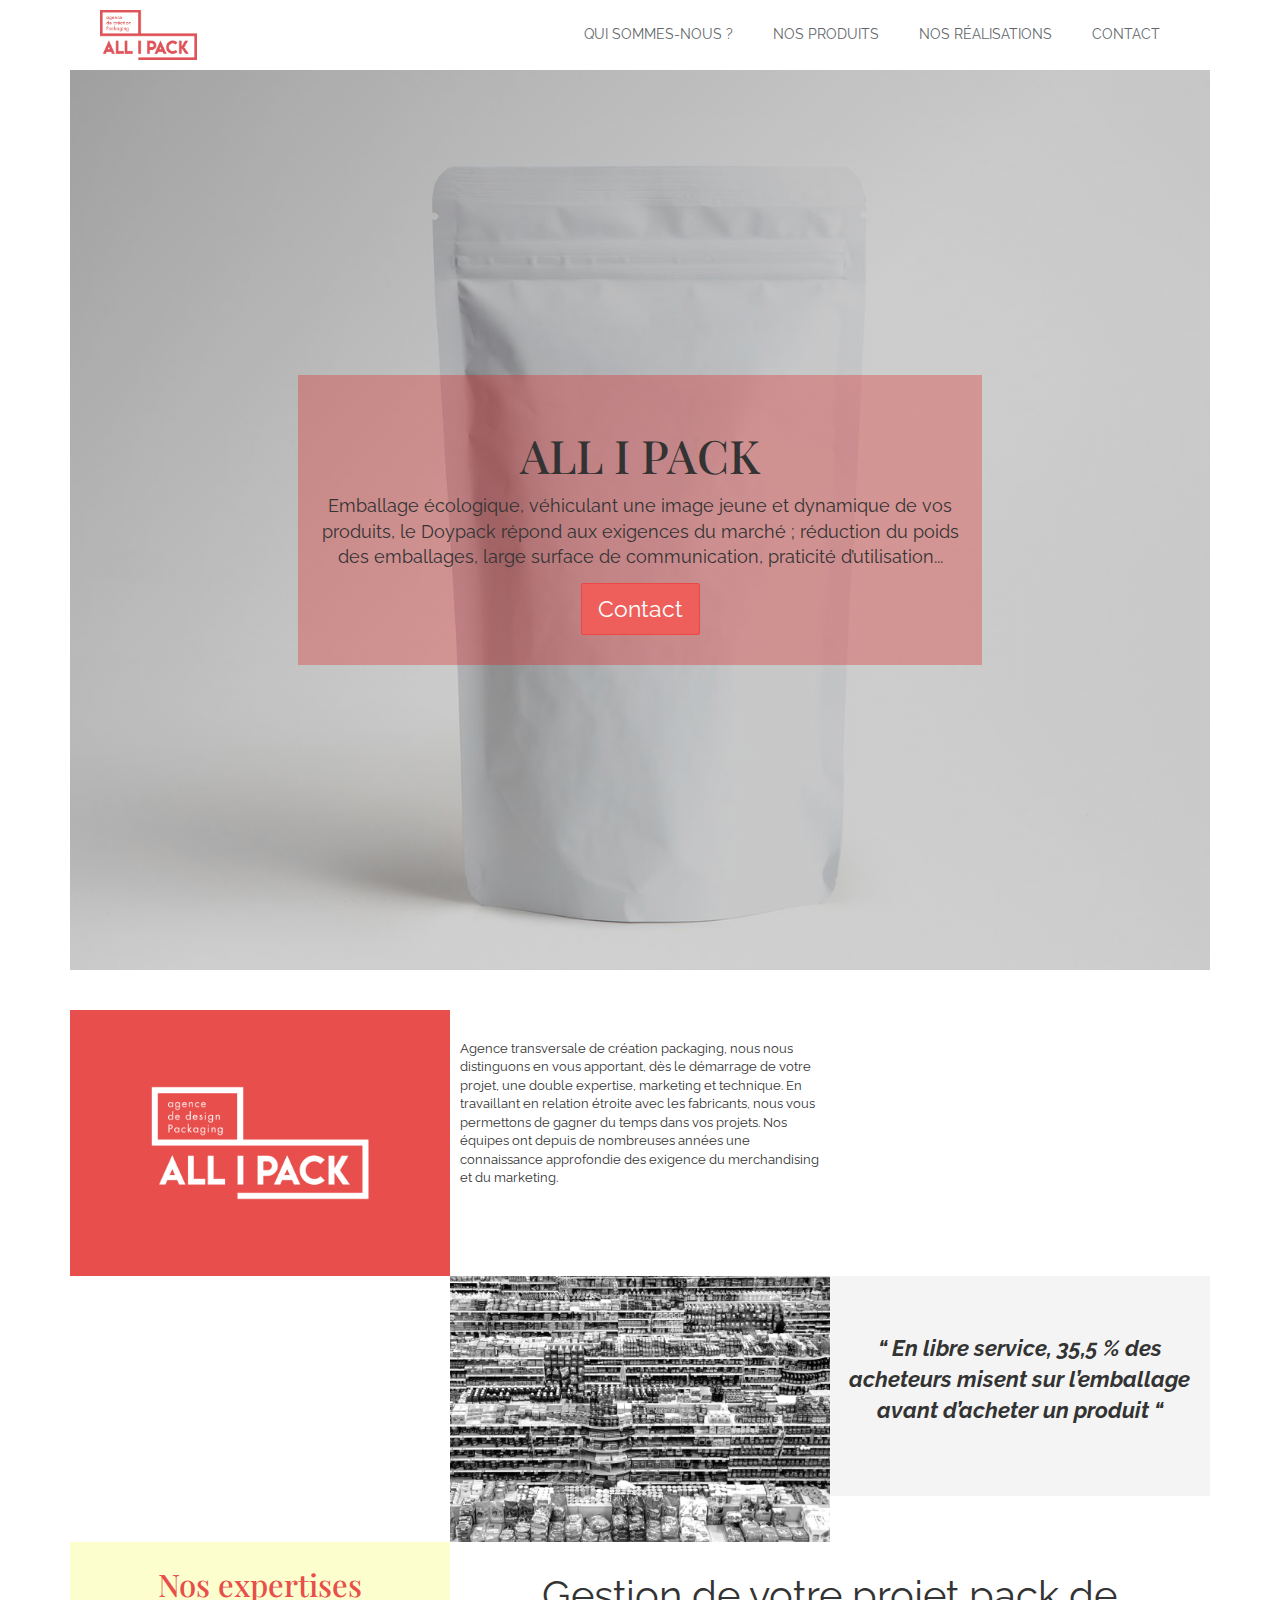
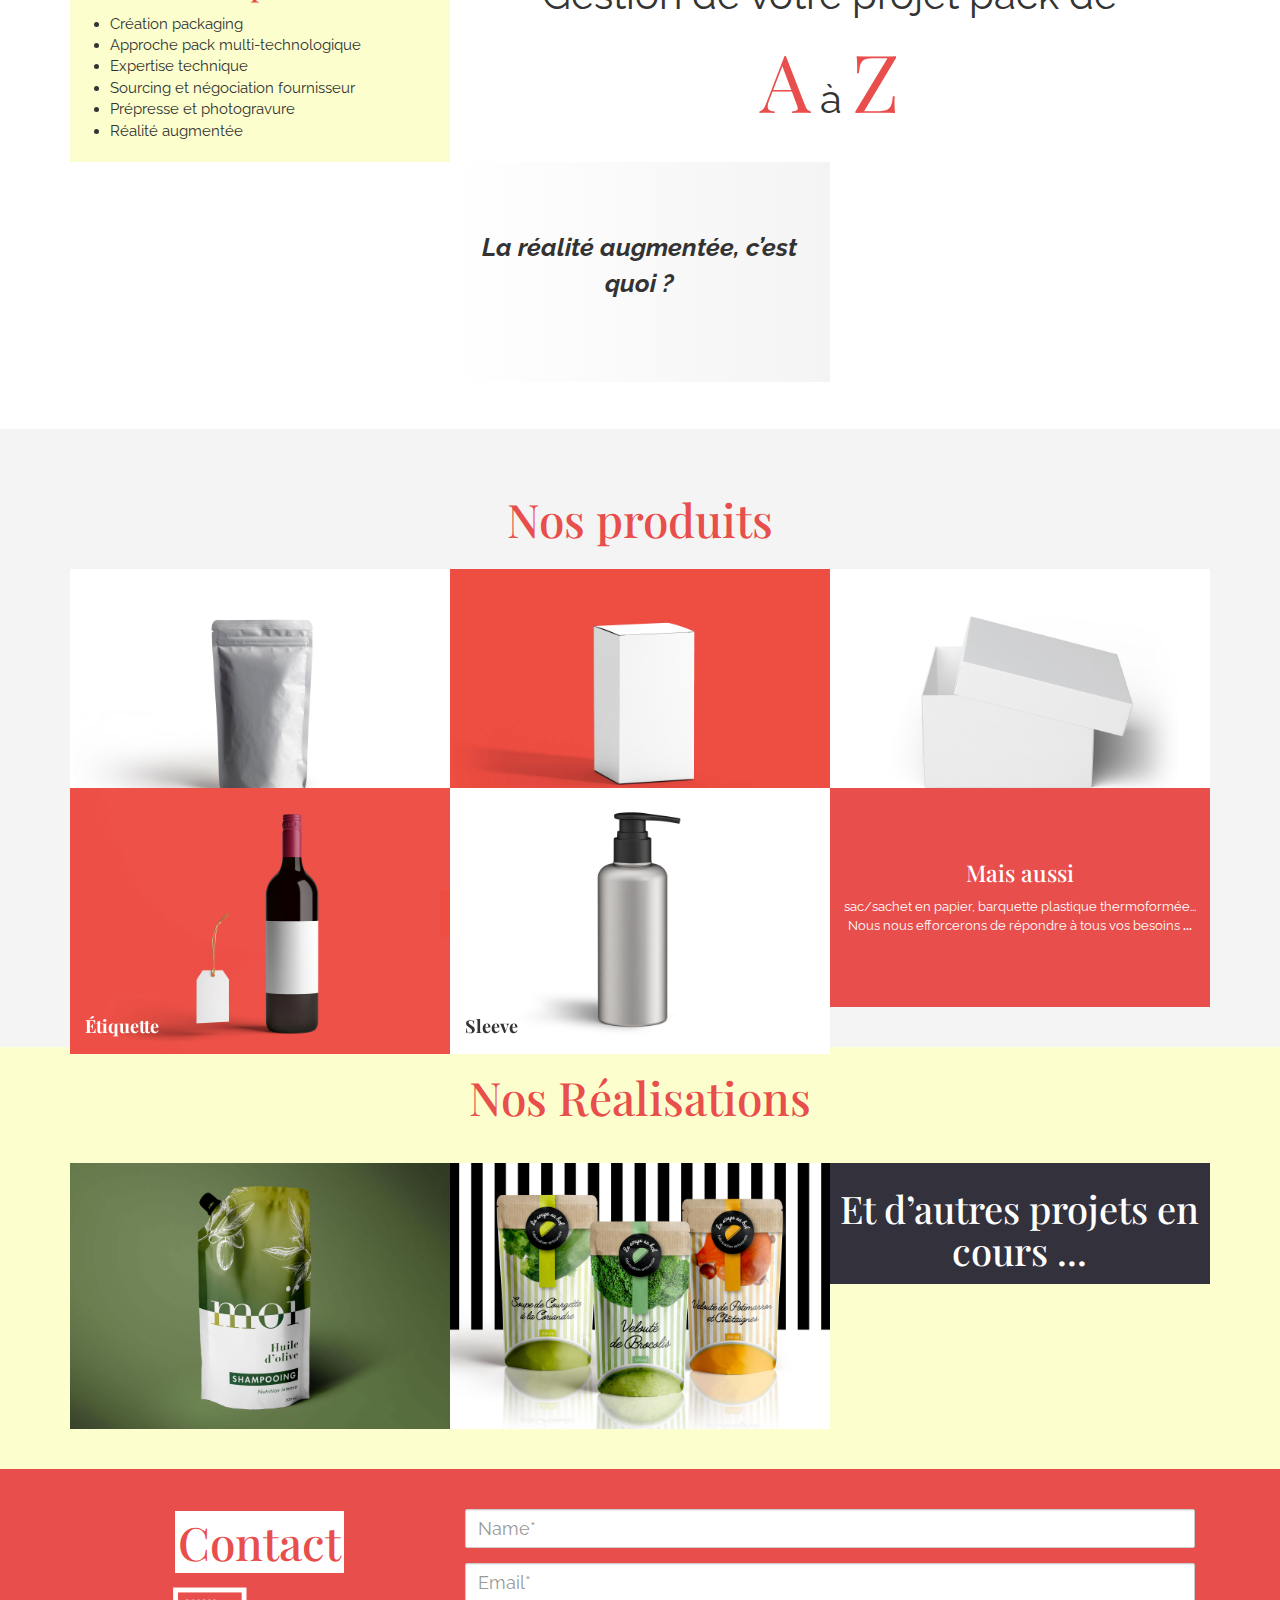
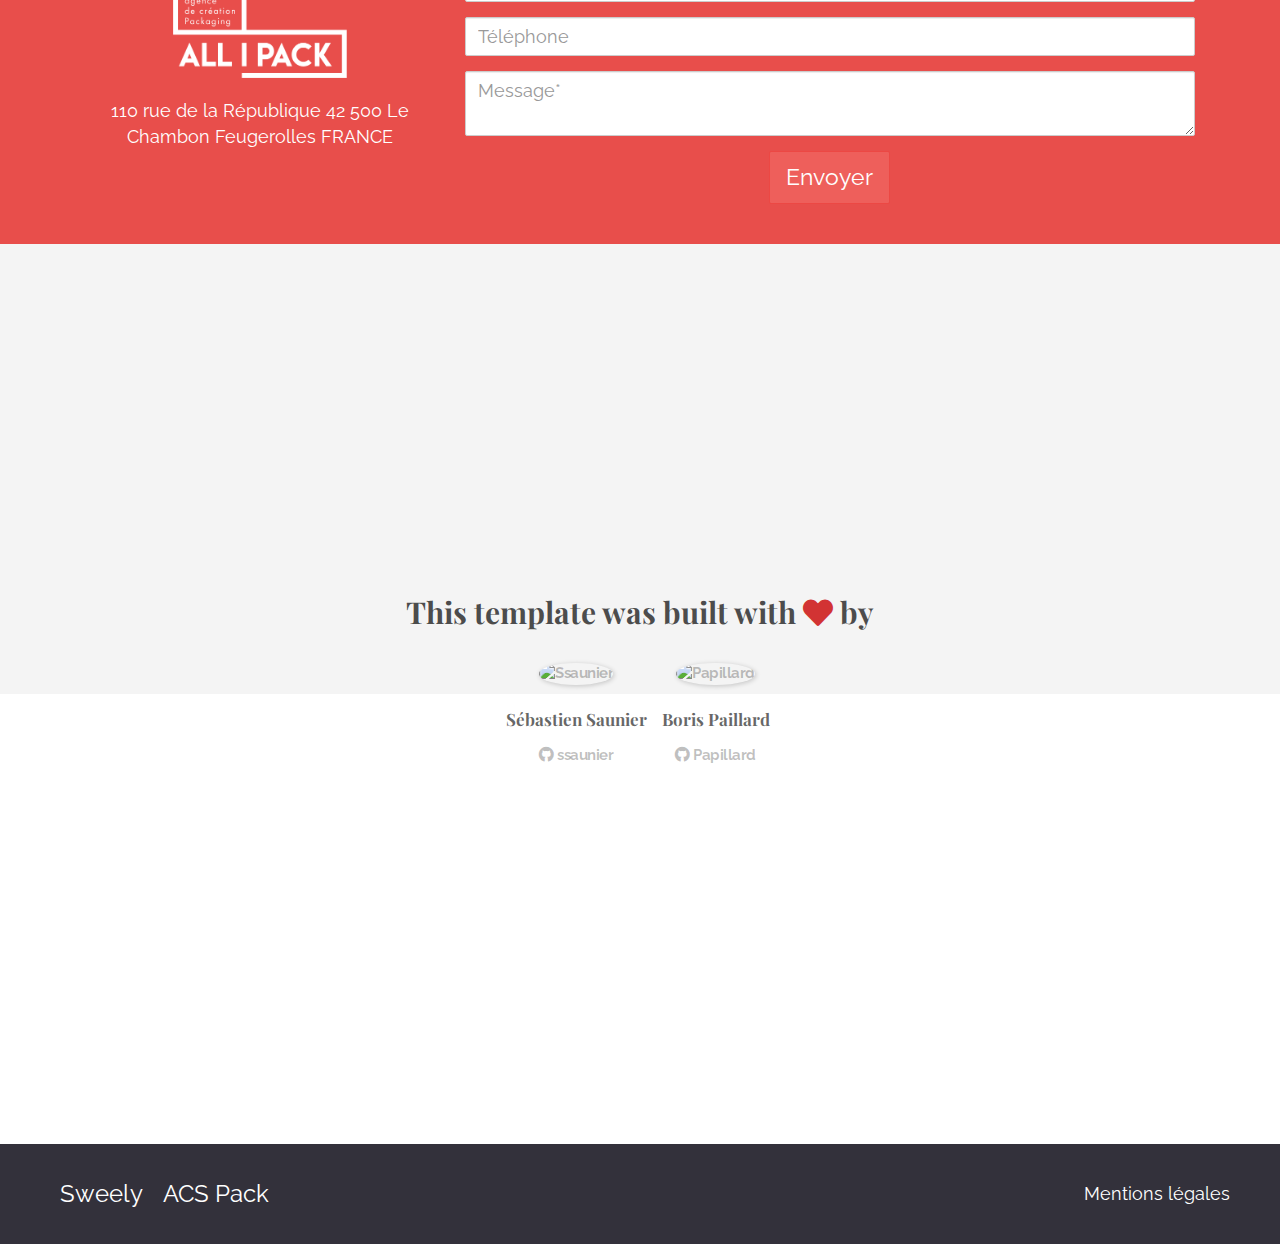
==== commit 1f2c96ed: "Automated commit at 2019-05-04 14:57:54 UTC by middleman-deploy 2.0.0-alpha" ====
--- a/about.html
+++ b/about.html
@@ -7,7 +7,7 @@
           content="width=device-width, initial-scale=1, shrink-to-fit=no">
     <!-- Use the title from a page's frontmatter if it has one -->
     <title>Le Wagon - Middleman - About</title>
-    <link href="stylesheets/application-7aeb24e4.css" rel="stylesheet" />
+    <link href="stylesheets/application-06f3becd.css" rel="stylesheet" />
     <script src="javascripts/application-c9887d46.js"></script>
     <link href="images/favicon-f15af148.png" rel="icon" type="image/png" />
   </head>
@@ -66,7 +66,7 @@
           <p>Emballage écologique, véhiculant une image
           jeune et dynamique de vos produits, le Doypack répond aux exigences du marché ; réduction du poids des emballages,
           large surface de communication, praticité d’utilisation...</p>
-          <a href="mailto:contact@allipack.fr" class="btn btn-danger btn-lg">Contact</a>
+          <a href="mailto:commercial@acs-pack.fr" class="btn btn-danger btn-lg">Contact</a>
         </div>
       </div>
     </div>
@@ -153,34 +153,75 @@
     <h1 class= "doypack-title text-center"><span>Nos produits</span></h1>
     <div class="row no-pad card-row">
 
-
-      <div class="doypack col-12 col-sm-4">
-          <img src="images/DOYPACK_CREA-a68d840b.jpg" alt="Doypack crea" />
-          <h4 class='doypack-text'>Doypack</h4>
-      </div>
-
-      <div class="doypack col-12 col-sm-4">
-          <img src="images/BOITE_CREA-171dd8ae.jpg" alt="Boite crea" />
-          <h4 class='doypack-text white'>Boîte</h4>
-      </div>
-
-      <div class="doypack col-12 col-sm-4">
+      <div class="doypack col-12 col-sm-4 flip-container" ontouchstart="this.classList.toggle('hover');">
+        <div class="flipper">
+          <div class="front">
+            <img src="images/doypack-blanc-af0a34de.jpg" alt="Doypack blanc" />
+            <h4 class='doypack-text'>Doypack</h4>
+          </div>
+          <div class="back">
+            <img src="images/DOYPACK_CREA-a68d840b.jpg" alt="Doypack crea" />
+             <h4 class='doypack-text'>Doypack</h4>
+          </div>
+        </div>
+      </div>
+
+      <div class="doypack col-12 col-sm-4 flip-container" ontouchstart="this.classList.toggle('hover');">
+        <div class="flipper">
+          <div class="front">
+            <img src="images/boite_ROUGE-5831c5b5.jpg" alt="Boite rouge" />
+            <h4 class='doypack-text white'>Boîte</h4>
+          </div>
+          <div class="back">
+            <img src="images/BOITE_CREA-171dd8ae.jpg" alt="Boite crea" />
+            <h4 class='doypack-text white'>Boîte</h4>
+          </div>
+        </div>
+      </div>
+
+       <div class="doypack col-12 col-sm-4 flip-container" ontouchstart="this.classList.toggle('hover');">
+        <div class="flipper">
+          <div class="front">
+            <img src="images/COFFRET_blanc-2d1e3735.jpg" alt="Coffret blanc" />
+            <h4 class='doypack-text'>Coffret</h4>
+          </div>
+          <div class="back">
             <img src="images/COFFRET_CREA-37da8d8d.jpg" alt="Coffret crea" />
             <h4 class='doypack-text'>Coffret</h4>
-      </div>
-
-</div>
-
-  <div class="row no-pad card-row">
-      <div class="doypack col-12 col-sm-4">
-          <img src="images/etiquette_CREA-8a520430.jpg" alt="Etiquette crea" />
-          <h4 class='doypack-text white'>Étiquette</h4>
-      </div>
-
-      <div class="doypack col-12 col-sm-4">
-          <img src="images/SLEEVE-CREA-4567654f.jpg" alt="Sleeve crea" />
-          <h4 class='doypack-text'>Sleeve</h4>
-      </div>
+          </div>
+        </div>
+      </div>
+    </div>
+
+    <div class="row no-pad card-row">
+
+      <div class="doypack col-12 col-sm-4 flip-container" ontouchstart="this.classList.toggle('hover');">
+        <div class="flipper">
+          <div class="front">
+            <img src="images/etiquette_blanc-fb7d7e5a.jpg" alt="Etiquette blanc" />
+            <h4 class='doypack-text white'>Étiquette</h4>
+          </div>
+          <div class="back">
+            <img src="images/etiquette_CREA-8a520430.jpg" alt="Etiquette crea" />
+            <h4 class='doypack-text white'>Étiquette</h4>
+          </div>
+        </div>
+      </div>
+
+      <div class="doypack col-12 col-sm-4 flip-container" ontouchstart="this.classList.toggle('hover');">
+        <div class="flipper">
+          <div class="front">
+            <img src="images/sleeve_blanc-8062fc1b.jpg" alt="Sleeve blanc" />
+            <h4 class='doypack-text'>Sleeve</h4>
+          </div>
+          <div class="back">
+            <img src="images/SLEEVE-CREA-4567654f.jpg" alt="Sleeve crea" />
+            <h4 class='doypack-text'>Sleeve</h4>
+          </div>
+        </div>
+      </div>
+
+
 
       <div class="doypack col-12 col-sm-4 card-content">
         <div class=" description-content card-text text-center">
@@ -251,7 +292,7 @@
 
 
     <div class="contact-form col-xs-12 col-md-8">
-      <form action="https://www.enformed.io/kwlo8yqa" method="POST" >
+      <form action="https://www.enformed.io/s50phbvs" method="POST" >
         <div class="form-group">
           <input name="Name" type="text" placeholder="Name*" class="form-control"/>
         </div>
--- a/stylesheets/application-06f3becd.css
+++ b/stylesheets/application-06f3becd.css
@@ -0,0 +1,8 @@
+@import url("https://fonts.googleapis.com/css?family=Open+Sans:400,300,700|Raleway:400,100,300,700,500");@import url("https://fonts.googleapis.com/css?family=Playfair+Display");/*!
+ * Bootstrap v3.4.0 (https://getbootstrap.com/)
+ * Copyright 2011-2018 Twitter, Inc.
+ * Licensed under MIT (https://github.com/twbs/bootstrap/blob/master/LICENSE)
+ *//*! normalize.css v3.0.3 | MIT License | github.com/necolas/normalize.css */html{font-family:sans-serif;-ms-text-size-adjust:100%;-webkit-text-size-adjust:100%}body{margin:0}article,aside,details,figcaption,figure,footer,header,hgroup,main,menu,nav,section,summary{display:block}audio,canvas,progress,video{display:inline-block;vertical-align:baseline}audio:not([controls]){display:none;height:0}[hidden],template{display:none}a{background-color:transparent}a:active,a:hover{outline:0}abbr[title]{border-bottom:none;text-decoration:underline;-webkit-text-decoration:underline dotted;text-decoration:underline dotted}b,strong{font-weight:bold}dfn{font-style:italic}h1{font-size:2em;margin:0.67em 0}mark{background:#ff0;color:#000}small{font-size:80%}sub,sup{font-size:75%;line-height:0;position:relative;vertical-align:baseline}sup{top:-0.5em}sub{bottom:-0.25em}img{border:0}svg:not(:root){overflow:hidden}figure{margin:1em 40px}hr{-webkit-box-sizing:content-box;box-sizing:content-box;height:0}pre{overflow:auto}code,kbd,pre,samp{font-family:monospace, monospace;font-size:1em}button,input,optgroup,select,textarea{color:inherit;font:inherit;margin:0}button{overflow:visible}button,select{text-transform:none}button,html input[type="button"],input[type="reset"],input[type="submit"]{-webkit-appearance:button;cursor:pointer}button[disabled],html input[disabled]{cursor:default}button::-moz-focus-inner,input::-moz-focus-inner{border:0;padding:0}input{line-height:normal}input[type="checkbox"],input[type="radio"]{-webkit-box-sizing:border-box;box-sizing:border-box;padding:0}input[type="number"]::-webkit-inner-spin-button,input[type="number"]::-webkit-outer-spin-button{height:auto}input[type="search"]{-webkit-appearance:textfield;-webkit-box-sizing:content-box;box-sizing:content-box}input[type="search"]::-webkit-search-cancel-button,input[type="search"]::-webkit-search-decoration{-webkit-appearance:none}fieldset{border:1px solid #c0c0c0;margin:0 2px;padding:0.35em 0.625em 0.75em}legend{border:0;padding:0}textarea{overflow:auto}optgroup{font-weight:bold}table{border-collapse:collapse;border-spacing:0}td,th{padding:0}/*! Source: https://github.com/h5bp/html5-boilerplate/blob/master/src/css/main.css */@media print{*,*:before,*:after{color:#000 !important;text-shadow:none !important;background:transparent !important;-webkit-box-shadow:none !important;box-shadow:none !important}a,a:visited{text-decoration:underline}a[href]:after{content:" (" attr(href) ")"}abbr[title]:after{content:" (" attr(title) ")"}a[href^="#"]:after,a[href^="javascript:"]:after{content:""}pre,blockquote{border:1px solid #999;page-break-inside:avoid}thead{display:table-header-group}tr,img{page-break-inside:avoid}img{max-width:100% !important}p,h2,h3{orphans:3;widows:3}h2,h3{page-break-after:avoid}.navbar{display:none}.btn>.caret,.dropup>.btn>.caret{border-top-color:#000 !important}.label{border:1px solid #000}.table{border-collapse:collapse !important}.table td,.table th{background-color:#fff !important}.table-bordered th,.table-bordered td{border:1px solid #ddd !important}}@font-face{font-family:"Glyphicons Halflings";src:url("../assets/bootstrap/glyphicons-halflings-regular-86b6f62b.eot");src:url("../assets/bootstrap/glyphicons-halflings-regular-86b6f62b.eot?#iefix") format("embedded-opentype"),url("../assets/bootstrap/glyphicons-halflings-regular-ca35b697.woff2") format("woff2"),url("../assets/bootstrap/glyphicons-halflings-regular-278e49a8.woff") format("woff"),url("../assets/bootstrap/glyphicons-halflings-regular-44bc1850.ttf") format("truetype"),url("../assets/bootstrap/glyphicons-halflings-regular-de51a849.svg#glyphicons_halflingsregular") format("svg")}.glyphicon{position:relative;top:1px;display:inline-block;font-family:"Glyphicons Halflings";font-style:normal;font-weight:400;line-height:1;-webkit-font-smoothing:antialiased;-moz-osx-font-smoothing:grayscale}.glyphicon-asterisk:before{content:"\002a"}.glyphicon-plus:before{content:"\002b"}.glyphicon-euro:before,.glyphicon-eur:before{content:"\20ac"}.glyphicon-minus:before{content:"\2212"}.glyphicon-cloud:before{content:"\2601"}.glyphicon-envelope:before{content:"\2709"}.glyphicon-pencil:before{content:"\270f"}.glyphicon-glass:before{content:"\e001"}.glyphicon-music:before{content:"\e002"}.glyphicon-search:before{content:"\e003"}.glyphicon-heart:before{content:"\e005"}.glyphicon-star:before{content:"\e006"}.glyphicon-star-empty:before{content:"\e007"}.glyphicon-user:before{content:"\e008"}.glyphicon-film:before{content:"\e009"}.glyphicon-th-large:before{content:"\e010"}.glyphicon-th:before{content:"\e011"}.glyphicon-th-list:before{content:"\e012"}.glyphicon-ok:before{content:"\e013"}.glyphicon-remove:before{content:"\e014"}.glyphicon-zoom-in:before{content:"\e015"}.glyphicon-zoom-out:before{content:"\e016"}.glyphicon-off:before{content:"\e017"}.glyphicon-signal:before{content:"\e018"}.glyphicon-cog:before{content:"\e019"}.glyphicon-trash:before{content:"\e020"}.glyphicon-home:before{content:"\e021"}.glyphicon-file:before{content:"\e022"}.glyphicon-time:before{content:"\e023"}.glyphicon-road:before{content:"\e024"}.glyphicon-download-alt:before{content:"\e025"}.glyphicon-download:before{content:"\e026"}.glyphicon-upload:before{content:"\e027"}.glyphicon-inbox:before{content:"\e028"}.glyphicon-play-circle:before{content:"\e029"}.glyphicon-repeat:before{content:"\e030"}.glyphicon-refresh:before{content:"\e031"}.glyphicon-list-alt:before{content:"\e032"}.glyphicon-lock:before{content:"\e033"}.glyphicon-flag:before{content:"\e034"}.glyphicon-headphones:before{content:"\e035"}.glyphicon-volume-off:before{content:"\e036"}.glyphicon-volume-down:before{content:"\e037"}.glyphicon-volume-up:before{content:"\e038"}.glyphicon-qrcode:before{content:"\e039"}.glyphicon-barcode:before{content:"\e040"}.glyphicon-tag:before{content:"\e041"}.glyphicon-tags:before{content:"\e042"}.glyphicon-book:before{content:"\e043"}.glyphicon-bookmark:before{content:"\e044"}.glyphicon-print:before{content:"\e045"}.glyphicon-camera:before{content:"\e046"}.glyphicon-font:before{content:"\e047"}.glyphicon-bold:before{content:"\e048"}.glyphicon-italic:before{content:"\e049"}.glyphicon-text-height:before{content:"\e050"}.glyphicon-text-width:before{content:"\e051"}.glyphicon-align-left:before{content:"\e052"}.glyphicon-align-center:before{content:"\e053"}.glyphicon-align-right:before{content:"\e054"}.glyphicon-align-justify:before{content:"\e055"}.glyphicon-list:before{content:"\e056"}.glyphicon-indent-left:before{content:"\e057"}.glyphicon-indent-right:before{content:"\e058"}.glyphicon-facetime-video:before{content:"\e059"}.glyphicon-picture:before{content:"\e060"}.glyphicon-map-marker:before{content:"\e062"}.glyphicon-adjust:before{content:"\e063"}.glyphicon-tint:before{content:"\e064"}.glyphicon-edit:before{content:"\e065"}.glyphicon-share:before{content:"\e066"}.glyphicon-check:before{content:"\e067"}.glyphicon-move:before{content:"\e068"}.glyphicon-step-backward:before{content:"\e069"}.glyphicon-fast-backward:before{content:"\e070"}.glyphicon-backward:before{content:"\e071"}.glyphicon-play:before{content:"\e072"}.glyphicon-pause:before{content:"\e073"}.glyphicon-stop:before{content:"\e074"}.glyphicon-forward:before{content:"\e075"}.glyphicon-fast-forward:before{content:"\e076"}.glyphicon-step-forward:before{content:"\e077"}.glyphicon-eject:before{content:"\e078"}.glyphicon-chevron-left:before{content:"\e079"}.glyphicon-chevron-right:before{content:"\e080"}.glyphicon-plus-sign:before{content:"\e081"}.glyphicon-minus-sign:before{content:"\e082"}.glyphicon-remove-sign:before{content:"\e083"}.glyphicon-ok-sign:before{content:"\e084"}.glyphicon-question-sign:before{content:"\e085"}.glyphicon-info-sign:before{content:"\e086"}.glyphicon-screenshot:before{content:"\e087"}.glyphicon-remove-circle:before{content:"\e088"}.glyphicon-ok-circle:before{content:"\e089"}.glyphicon-ban-circle:before{content:"\e090"}.glyphicon-arrow-left:before{content:"\e091"}.glyphicon-arrow-right:before{content:"\e092"}.glyphicon-arrow-up:before{content:"\e093"}.glyphicon-arrow-down:before{content:"\e094"}.glyphicon-share-alt:before{content:"\e095"}.glyphicon-resize-full:before{content:"\e096"}.glyphicon-resize-small:before{content:"\e097"}.glyphicon-exclamation-sign:before{content:"\e101"}.glyphicon-gift:before{content:"\e102"}.glyphicon-leaf:before{content:"\e103"}.glyphicon-fire:before{content:"\e104"}.glyphicon-eye-open:before{content:"\e105"}.glyphicon-eye-close:before{content:"\e106"}.glyphicon-warning-sign:before{content:"\e107"}.glyphicon-plane:before{content:"\e108"}.glyphicon-calendar:before{content:"\e109"}.glyphicon-random:before{content:"\e110"}.glyphicon-comment:before{content:"\e111"}.glyphicon-magnet:before{content:"\e112"}.glyphicon-chevron-up:before{content:"\e113"}.glyphicon-chevron-down:before{content:"\e114"}.glyphicon-retweet:before{content:"\e115"}.glyphicon-shopping-cart:before{content:"\e116"}.glyphicon-folder-close:before{content:"\e117"}.glyphicon-folder-open:before{content:"\e118"}.glyphicon-resize-vertical:before{content:"\e119"}.glyphicon-resize-horizontal:before{content:"\e120"}.glyphicon-hdd:before{content:"\e121"}.glyphicon-bullhorn:before{content:"\e122"}.glyphicon-bell:before{content:"\e123"}.glyphicon-certificate:before{content:"\e124"}.glyphicon-thumbs-up:before{content:"\e125"}.glyphicon-thumbs-down:before{content:"\e126"}.glyphicon-hand-right:before{content:"\e127"}.glyphicon-hand-left:before{content:"\e128"}.glyphicon-hand-up:before{content:"\e129"}.glyphicon-hand-down:before{content:"\e130"}.glyphicon-circle-arrow-right:before{content:"\e131"}.glyphicon-circle-arrow-left:before{content:"\e132"}.glyphicon-circle-arrow-up:before{content:"\e133"}.glyphicon-circle-arrow-down:before{content:"\e134"}.glyphicon-globe:before{content:"\e135"}.glyphicon-wrench:before{content:"\e136"}.glyphicon-tasks:before{content:"\e137"}.glyphicon-filter:before{content:"\e138"}.glyphicon-briefcase:before{content:"\e139"}.glyphicon-fullscreen:before{content:"\e140"}.glyphicon-dashboard:before{content:"\e141"}.glyphicon-paperclip:before{content:"\e142"}.glyphicon-heart-empty:before{content:"\e143"}.glyphicon-link:before{content:"\e144"}.glyphicon-phone:before{content:"\e145"}.glyphicon-pushpin:before{content:"\e146"}.glyphicon-usd:before{content:"\e148"}.glyphicon-gbp:before{content:"\e149"}.glyphicon-sort:before{content:"\e150"}.glyphicon-sort-by-alphabet:before{content:"\e151"}.glyphicon-sort-by-alphabet-alt:before{content:"\e152"}.glyphicon-sort-by-order:before{content:"\e153"}.glyphicon-sort-by-order-alt:before{content:"\e154"}.glyphicon-sort-by-attributes:before{content:"\e155"}.glyphicon-sort-by-attributes-alt:before{content:"\e156"}.glyphicon-unchecked:before{content:"\e157"}.glyphicon-expand:before{content:"\e158"}.glyphicon-collapse-down:before{content:"\e159"}.glyphicon-collapse-up:before{content:"\e160"}.glyphicon-log-in:before{content:"\e161"}.glyphicon-flash:before{content:"\e162"}.glyphicon-log-out:before{content:"\e163"}.glyphicon-new-window:before{content:"\e164"}.glyphicon-record:before{content:"\e165"}.glyphicon-save:before{content:"\e166"}.glyphicon-open:before{content:"\e167"}.glyphicon-saved:before{content:"\e168"}.glyphicon-import:before{content:"\e169"}.glyphicon-export:before{content:"\e170"}.glyphicon-send:before{content:"\e171"}.glyphicon-floppy-disk:before{content:"\e172"}.glyphicon-floppy-saved:before{content:"\e173"}.glyphicon-floppy-remove:before{content:"\e174"}.glyphicon-floppy-save:before{content:"\e175"}.glyphicon-floppy-open:before{content:"\e176"}.glyphicon-credit-card:before{content:"\e177"}.glyphicon-transfer:before{content:"\e178"}.glyphicon-cutlery:before{content:"\e179"}.glyphicon-header:before{content:"\e180"}.glyphicon-compressed:before{content:"\e181"}.glyphicon-earphone:before{content:"\e182"}.glyphicon-phone-alt:before{content:"\e183"}.glyphicon-tower:before{content:"\e184"}.glyphicon-stats:before{content:"\e185"}.glyphicon-sd-video:before{content:"\e186"}.glyphicon-hd-video:before{content:"\e187"}.glyphicon-subtitles:before{content:"\e188"}.glyphicon-sound-stereo:before{content:"\e189"}.glyphicon-sound-dolby:before{content:"\e190"}.glyphicon-sound-5-1:before{content:"\e191"}.glyphicon-sound-6-1:before{content:"\e192"}.glyphicon-sound-7-1:before{content:"\e193"}.glyphicon-copyright-mark:before{content:"\e194"}.glyphicon-registration-mark:before{content:"\e195"}.glyphicon-cloud-download:before{content:"\e197"}.glyphicon-cloud-upload:before{content:"\e198"}.glyphicon-tree-conifer:before{content:"\e199"}.glyphicon-tree-deciduous:before{content:"\e200"}.glyphicon-cd:before{content:"\e201"}.glyphicon-save-file:before{content:"\e202"}.glyphicon-open-file:before{content:"\e203"}.glyphicon-level-up:before{content:"\e204"}.glyphicon-copy:before{content:"\e205"}.glyphicon-paste:before{content:"\e206"}.glyphicon-alert:before{content:"\e209"}.glyphicon-equalizer:before{content:"\e210"}.glyphicon-king:before{content:"\e211"}.glyphicon-queen:before{content:"\e212"}.glyphicon-pawn:before{content:"\e213"}.glyphicon-bishop:before{content:"\e214"}.glyphicon-knight:before{content:"\e215"}.glyphicon-baby-formula:before{content:"\e216"}.glyphicon-tent:before{content:"\26fa"}.glyphicon-blackboard:before{content:"\e218"}.glyphicon-bed:before{content:"\e219"}.glyphicon-apple:before{content:"\f8ff"}.glyphicon-erase:before{content:"\e221"}.glyphicon-hourglass:before{content:"\231b"}.glyphicon-lamp:before{content:"\e223"}.glyphicon-duplicate:before{content:"\e224"}.glyphicon-piggy-bank:before{content:"\e225"}.glyphicon-scissors:before{content:"\e226"}.glyphicon-bitcoin:before{content:"\e227"}.glyphicon-btc:before{content:"\e227"}.glyphicon-xbt:before{content:"\e227"}.glyphicon-yen:before{content:"\00a5"}.glyphicon-jpy:before{content:"\00a5"}.glyphicon-ruble:before{content:"\20bd"}.glyphicon-rub:before{content:"\20bd"}.glyphicon-scale:before{content:"\e230"}.glyphicon-ice-lolly:before{content:"\e231"}.glyphicon-ice-lolly-tasted:before{content:"\e232"}.glyphicon-education:before{content:"\e233"}.glyphicon-option-horizontal:before{content:"\e234"}.glyphicon-option-vertical:before{content:"\e235"}.glyphicon-menu-hamburger:before{content:"\e236"}.glyphicon-modal-window:before{content:"\e237"}.glyphicon-oil:before{content:"\e238"}.glyphicon-grain:before{content:"\e239"}.glyphicon-sunglasses:before{content:"\e240"}.glyphicon-text-size:before{content:"\e241"}.glyphicon-text-color:before{content:"\e242"}.glyphicon-text-background:before{content:"\e243"}.glyphicon-object-align-top:before{content:"\e244"}.glyphicon-object-align-bottom:before{content:"\e245"}.glyphicon-object-align-horizontal:before{content:"\e246"}.glyphicon-object-align-left:before{content:"\e247"}.glyphicon-object-align-vertical:before{content:"\e248"}.glyphicon-object-align-right:before{content:"\e249"}.glyphicon-triangle-right:before{content:"\e250"}.glyphicon-triangle-left:before{content:"\e251"}.glyphicon-triangle-bottom:before{content:"\e252"}.glyphicon-triangle-top:before{content:"\e253"}.glyphicon-console:before{content:"\e254"}.glyphicon-superscript:before{content:"\e255"}.glyphicon-subscript:before{content:"\e256"}.glyphicon-menu-left:before{content:"\e257"}.glyphicon-menu-right:before{content:"\e258"}.glyphicon-menu-down:before{content:"\e259"}.glyphicon-menu-up:before{content:"\e260"}*{-webkit-box-sizing:border-box;box-sizing:border-box}*:before,*:after{-webkit-box-sizing:border-box;box-sizing:border-box}html{font-size:10px;-webkit-tap-highlight-color:transparent}body{font-family:"Raleway", "Helvetica", "sans-serif";font-size:18px;line-height:1.42857;color:#333333;background-color:#F4F4F4}input,button,select,textarea{font-family:inherit;font-size:inherit;line-height:inherit}a{color:#469AE0;text-decoration:none}a:hover,a:focus{color:#1f74ba;text-decoration:underline}a:focus{outline:5px auto -webkit-focus-ring-color;outline-offset:-2px}figure{margin:0}img{vertical-align:middle}.img-responsive{display:block;max-width:100%;height:auto}.img-rounded{border-radius:2px}.img-thumbnail{padding:4px;line-height:1.42857;background-color:#F4F4F4;border:1px solid #ddd;border-radius:2px;-webkit-transition:all 0.2s ease-in-out;transition:all 0.2s ease-in-out;display:inline-block;max-width:100%;height:auto}.img-circle{border-radius:50%}hr{margin-top:25px;margin-bottom:25px;border:0;border-top:1px solid #eeeeee}.sr-only{position:absolute;width:1px;height:1px;padding:0;margin:-1px;overflow:hidden;clip:rect(0, 0, 0, 0);border:0}.sr-only-focusable:active,.sr-only-focusable:focus{position:static;width:auto;height:auto;margin:0;overflow:visible;clip:auto}[role="button"]{cursor:pointer}h1,h2,h3,h4,h5,h6,.h1,.h2,.h3,.h4,.h5,.h6{font-family:"Playfair Display", "Helvetica", "sans-serif";font-weight:500;line-height:1.1;color:inherit}h1 small,h1 .small,h2 small,h2 .small,h3 small,h3 .small,h4 small,h4 .small,h5 small,h5 .small,h6 small,h6 .small,.h1 small,.h1 .small,.h2 small,.h2 .small,.h3 small,.h3 .small,.h4 small,.h4 .small,.h5 small,.h5 .small,.h6 small,.h6 .small{font-weight:400;line-height:1;color:#777777}h1,.h1,h2,.h2,h3,.h3{margin-top:25px;margin-bottom:12.5px}h1 small,h1 .small,.h1 small,.h1 .small,h2 small,h2 .small,.h2 small,.h2 .small,h3 small,h3 .small,.h3 small,.h3 .small{font-size:65%}h4,.h4,h5,.h5,h6,.h6{margin-top:12.5px;margin-bottom:12.5px}h4 small,h4 .small,.h4 small,.h4 .small,h5 small,h5 .small,.h5 small,.h5 .small,h6 small,h6 .small,.h6 small,.h6 .small{font-size:75%}h1,.h1{font-size:46px}h2,.h2{font-size:38px}h3,.h3{font-size:31px}h4,.h4{font-size:23px}h5,.h5{font-size:18px}h6,.h6{font-size:16px}p{margin:0 0 12.5px}.lead{margin-bottom:25px;font-size:20px;font-weight:300;line-height:1.4}@media (min-width: 768px){.lead{font-size:27px}}small,.small{font-size:88%}mark,.mark{padding:.2em;background-color:#fcf8e3}.text-left{text-align:left}.text-right{text-align:right}.text-center{text-align:center}.text-justify{text-align:justify}.text-nowrap{white-space:nowrap}.text-lowercase{text-transform:lowercase}.text-uppercase,.initialism{text-transform:uppercase}.text-capitalize{text-transform:capitalize}.text-muted{color:#777777}.text-primary{color:#469AE0}a.text-primary:hover,a.text-primary:focus{color:#2381d0}.text-success{color:#3c763d}a.text-success:hover,a.text-success:focus{color:#2b542c}.text-info{color:#31708f}a.text-info:hover,a.text-info:focus{color:#245269}.text-warning{color:#8a6d3b}a.text-warning:hover,a.text-warning:focus{color:#66512c}.text-danger{color:#a94442}a.text-danger:hover,a.text-danger:focus{color:#843534}.bg-primary{color:#fff}.bg-primary{background-color:#469AE0}a.bg-primary:hover,a.bg-primary:focus{background-color:#2381d0}.bg-success{background-color:#dff0d8}a.bg-success:hover,a.bg-success:focus{background-color:#c1e2b3}.bg-info{background-color:#d9edf7}a.bg-info:hover,a.bg-info:focus{background-color:#afd9ee}.bg-warning{background-color:#fcf8e3}a.bg-warning:hover,a.bg-warning:focus{background-color:#f7ecb5}.bg-danger{background-color:#f2dede}a.bg-danger:hover,a.bg-danger:focus{background-color:#e4b9b9}.page-header{padding-bottom:11.5px;margin:50px 0 25px;border-bottom:1px solid #eeeeee}ul,ol{margin-top:0;margin-bottom:12.5px}ul ul,ul ol,ol ul,ol ol{margin-bottom:0}.list-unstyled{padding-left:0;list-style:none}.list-inline{padding-left:0;list-style:none;margin-left:-5px}.list-inline>li{display:inline-block;padding-right:5px;padding-left:5px}dl{margin-top:0;margin-bottom:25px}dt,dd{line-height:1.42857}dt{font-weight:700}dd{margin-left:0}.dl-horizontal dd:before,.dl-horizontal dd:after{display:table;content:" "}.dl-horizontal dd:after{clear:both}@media (min-width: 768px){.dl-horizontal dt{float:left;width:160px;clear:left;text-align:right;overflow:hidden;text-overflow:ellipsis;white-space:nowrap}.dl-horizontal dd{margin-left:180px}}abbr[title],abbr[data-original-title]{cursor:help}.initialism{font-size:90%}blockquote{padding:12.5px 25px;margin:0 0 25px;font-size:22.5px;border-left:5px solid #eeeeee}blockquote p:last-child,blockquote ul:last-child,blockquote ol:last-child{margin-bottom:0}blockquote footer,blockquote small,blockquote .small{display:block;font-size:80%;line-height:1.42857;color:#777777}blockquote footer:before,blockquote small:before,blockquote .small:before{content:"\2014 \00A0"}.blockquote-reverse,blockquote.pull-right{padding-right:15px;padding-left:0;text-align:right;border-right:5px solid #eeeeee;border-left:0}.blockquote-reverse footer:before,.blockquote-reverse small:before,.blockquote-reverse .small:before,blockquote.pull-right footer:before,blockquote.pull-right small:before,blockquote.pull-right .small:before{content:""}.blockquote-reverse footer:after,.blockquote-reverse small:after,.blockquote-reverse .small:after,blockquote.pull-right footer:after,blockquote.pull-right small:after,blockquote.pull-right .small:after{content:"\00A0 \2014"}address{margin-bottom:25px;font-style:normal;line-height:1.42857}code,kbd,pre,samp{font-family:Menlo, Monaco, Consolas, "Courier New", monospace}code{padding:2px 4px;font-size:90%;color:#c7254e;background-color:#f9f2f4;border-radius:2px}kbd{padding:2px 4px;font-size:90%;color:#fff;background-color:#333;border-radius:2px;-webkit-box-shadow:inset 0 -1px 0 rgba(0,0,0,0.25);box-shadow:inset 0 -1px 0 rgba(0,0,0,0.25)}kbd kbd{padding:0;font-size:100%;font-weight:700;-webkit-box-shadow:none;box-shadow:none}pre{display:block;padding:12px;margin:0 0 12.5px;font-size:17px;line-height:1.42857;color:#333333;word-break:break-all;word-wrap:break-word;background-color:#f5f5f5;border:1px solid #ccc;border-radius:2px}pre code{padding:0;font-size:inherit;color:inherit;white-space:pre-wrap;background-color:transparent;border-radius:0}.pre-scrollable{max-height:340px;overflow-y:scroll}.container{padding-right:15px;padding-left:15px;margin-right:auto;margin-left:auto}.container:before,.container:after{display:table;content:" "}.container:after{clear:both}@media (min-width: 768px){.container{width:750px}}@media (min-width: 992px){.container{width:970px}}@media (min-width: 1200px){.container{width:1170px}}.container-fluid{padding-right:15px;padding-left:15px;margin-right:auto;margin-left:auto}.container-fluid:before,.container-fluid:after{display:table;content:" "}.container-fluid:after{clear:both}.row{margin-right:-15px;margin-left:-15px}.row:before,.row:after{display:table;content:" "}.row:after{clear:both}.row-no-gutters{margin-right:0;margin-left:0}.row-no-gutters [class*="col-"]{padding-right:0;padding-left:0}.col-xs-1,.col-sm-1,.col-md-1,.col-lg-1,.col-xs-2,.col-sm-2,.col-md-2,.col-lg-2,.col-xs-3,.col-sm-3,.col-md-3,.col-lg-3,.col-xs-4,.col-sm-4,.col-md-4,.col-lg-4,.col-xs-5,.col-sm-5,.col-md-5,.col-lg-5,.col-xs-6,.col-sm-6,.col-md-6,.col-lg-6,.col-xs-7,.col-sm-7,.col-md-7,.col-lg-7,.col-xs-8,.col-sm-8,.col-md-8,.col-lg-8,.col-xs-9,.col-sm-9,.col-md-9,.col-lg-9,.col-xs-10,.col-sm-10,.col-md-10,.col-lg-10,.col-xs-11,.col-sm-11,.col-md-11,.col-lg-11,.col-xs-12,.col-sm-12,.col-md-12,.col-lg-12{position:relative;min-height:1px;padding-right:15px;padding-left:15px}.col-xs-1,.col-xs-2,.col-xs-3,.col-xs-4,.col-xs-5,.col-xs-6,.col-xs-7,.col-xs-8,.col-xs-9,.col-xs-10,.col-xs-11,.col-xs-12{float:left}.col-xs-1{width:8.33333%}.col-xs-2{width:16.66667%}.col-xs-3{width:25%}.col-xs-4{width:33.33333%}.col-xs-5{width:41.66667%}.col-xs-6{width:50%}.col-xs-7{width:58.33333%}.col-xs-8{width:66.66667%}.col-xs-9{width:75%}.col-xs-10{width:83.33333%}.col-xs-11{width:91.66667%}.col-xs-12{width:100%}.col-xs-pull-0{right:auto}.col-xs-pull-1{right:8.33333%}.col-xs-pull-2{right:16.66667%}.col-xs-pull-3{right:25%}.col-xs-pull-4{right:33.33333%}.col-xs-pull-5{right:41.66667%}.col-xs-pull-6{right:50%}.col-xs-pull-7{right:58.33333%}.col-xs-pull-8{right:66.66667%}.col-xs-pull-9{right:75%}.col-xs-pull-10{right:83.33333%}.col-xs-pull-11{right:91.66667%}.col-xs-pull-12{right:100%}.col-xs-push-0{left:auto}.col-xs-push-1{left:8.33333%}.col-xs-push-2{left:16.66667%}.col-xs-push-3{left:25%}.col-xs-push-4{left:33.33333%}.col-xs-push-5{left:41.66667%}.col-xs-push-6{left:50%}.col-xs-push-7{left:58.33333%}.col-xs-push-8{left:66.66667%}.col-xs-push-9{left:75%}.col-xs-push-10{left:83.33333%}.col-xs-push-11{left:91.66667%}.col-xs-push-12{left:100%}.col-xs-offset-0{margin-left:0%}.col-xs-offset-1{margin-left:8.33333%}.col-xs-offset-2{margin-left:16.66667%}.col-xs-offset-3{margin-left:25%}.col-xs-offset-4{margin-left:33.33333%}.col-xs-offset-5{margin-left:41.66667%}.col-xs-offset-6{margin-left:50%}.col-xs-offset-7{margin-left:58.33333%}.col-xs-offset-8{margin-left:66.66667%}.col-xs-offset-9{margin-left:75%}.col-xs-offset-10{margin-left:83.33333%}.col-xs-offset-11{margin-left:91.66667%}.col-xs-offset-12{margin-left:100%}@media (min-width: 768px){.col-sm-1,.col-sm-2,.col-sm-3,.col-sm-4,.col-sm-5,.col-sm-6,.col-sm-7,.col-sm-8,.col-sm-9,.col-sm-10,.col-sm-11,.col-sm-12{float:left}.col-sm-1{width:8.33333%}.col-sm-2{width:16.66667%}.col-sm-3{width:25%}.col-sm-4{width:33.33333%}.col-sm-5{width:41.66667%}.col-sm-6{width:50%}.col-sm-7{width:58.33333%}.col-sm-8{width:66.66667%}.col-sm-9{width:75%}.col-sm-10{width:83.33333%}.col-sm-11{width:91.66667%}.col-sm-12{width:100%}.col-sm-pull-0{right:auto}.col-sm-pull-1{right:8.33333%}.col-sm-pull-2{right:16.66667%}.col-sm-pull-3{right:25%}.col-sm-pull-4{right:33.33333%}.col-sm-pull-5{right:41.66667%}.col-sm-pull-6{right:50%}.col-sm-pull-7{right:58.33333%}.col-sm-pull-8{right:66.66667%}.col-sm-pull-9{right:75%}.col-sm-pull-10{right:83.33333%}.col-sm-pull-11{right:91.66667%}.col-sm-pull-12{right:100%}.col-sm-push-0{left:auto}.col-sm-push-1{left:8.33333%}.col-sm-push-2{left:16.66667%}.col-sm-push-3{left:25%}.col-sm-push-4{left:33.33333%}.col-sm-push-5{left:41.66667%}.col-sm-push-6{left:50%}.col-sm-push-7{left:58.33333%}.col-sm-push-8{left:66.66667%}.col-sm-push-9{left:75%}.col-sm-push-10{left:83.33333%}.col-sm-push-11{left:91.66667%}.col-sm-push-12{left:100%}.col-sm-offset-0{margin-left:0%}.col-sm-offset-1{margin-left:8.33333%}.col-sm-offset-2{margin-left:16.66667%}.col-sm-offset-3{margin-left:25%}.col-sm-offset-4{margin-left:33.33333%}.col-sm-offset-5{margin-left:41.66667%}.col-sm-offset-6{margin-left:50%}.col-sm-offset-7{margin-left:58.33333%}.col-sm-offset-8{margin-left:66.66667%}.col-sm-offset-9{margin-left:75%}.col-sm-offset-10{margin-left:83.33333%}.col-sm-offset-11{margin-left:91.66667%}.col-sm-offset-12{margin-left:100%}}@media (min-width: 992px){.col-md-1,.col-md-2,.col-md-3,.col-md-4,.col-md-5,.col-md-6,.col-md-7,.col-md-8,.col-md-9,.col-md-10,.col-md-11,.col-md-12{float:left}.col-md-1{width:8.33333%}.col-md-2{width:16.66667%}.col-md-3{width:25%}.col-md-4{width:33.33333%}.col-md-5{width:41.66667%}.col-md-6{width:50%}.col-md-7{width:58.33333%}.col-md-8{width:66.66667%}.col-md-9{width:75%}.col-md-10{width:83.33333%}.col-md-11{width:91.66667%}.col-md-12{width:100%}.col-md-pull-0{right:auto}.col-md-pull-1{right:8.33333%}.col-md-pull-2{right:16.66667%}.col-md-pull-3{right:25%}.col-md-pull-4{right:33.33333%}.col-md-pull-5{right:41.66667%}.col-md-pull-6{right:50%}.col-md-pull-7{right:58.33333%}.col-md-pull-8{right:66.66667%}.col-md-pull-9{right:75%}.col-md-pull-10{right:83.33333%}.col-md-pull-11{right:91.66667%}.col-md-pull-12{right:100%}.col-md-push-0{left:auto}.col-md-push-1{left:8.33333%}.col-md-push-2{left:16.66667%}.col-md-push-3{left:25%}.col-md-push-4{left:33.33333%}.col-md-push-5{left:41.66667%}.col-md-push-6{left:50%}.col-md-push-7{left:58.33333%}.col-md-push-8{left:66.66667%}.col-md-push-9{left:75%}.col-md-push-10{left:83.33333%}.col-md-push-11{left:91.66667%}.col-md-push-12{left:100%}.col-md-offset-0{margin-left:0%}.col-md-offset-1{margin-left:8.33333%}.col-md-offset-2{margin-left:16.66667%}.col-md-offset-3{margin-left:25%}.col-md-offset-4{margin-left:33.33333%}.col-md-offset-5{margin-left:41.66667%}.col-md-offset-6{margin-left:50%}.col-md-offset-7{margin-left:58.33333%}.col-md-offset-8{margin-left:66.66667%}.col-md-offset-9{margin-left:75%}.col-md-offset-10{margin-left:83.33333%}.col-md-offset-11{margin-left:91.66667%}.col-md-offset-12{margin-left:100%}}@media (min-width: 1200px){.col-lg-1,.col-lg-2,.col-lg-3,.col-lg-4,.col-lg-5,.col-lg-6,.col-lg-7,.col-lg-8,.col-lg-9,.col-lg-10,.col-lg-11,.col-lg-12{float:left}.col-lg-1{width:8.33333%}.col-lg-2{width:16.66667%}.col-lg-3{width:25%}.col-lg-4{width:33.33333%}.col-lg-5{width:41.66667%}.col-lg-6{width:50%}.col-lg-7{width:58.33333%}.col-lg-8{width:66.66667%}.col-lg-9{width:75%}.col-lg-10{width:83.33333%}.col-lg-11{width:91.66667%}.col-lg-12{width:100%}.col-lg-pull-0{right:auto}.col-lg-pull-1{right:8.33333%}.col-lg-pull-2{right:16.66667%}.col-lg-pull-3{right:25%}.col-lg-pull-4{right:33.33333%}.col-lg-pull-5{right:41.66667%}.col-lg-pull-6{right:50%}.col-lg-pull-7{right:58.33333%}.col-lg-pull-8{right:66.66667%}.col-lg-pull-9{right:75%}.col-lg-pull-10{right:83.33333%}.col-lg-pull-11{right:91.66667%}.col-lg-pull-12{right:100%}.col-lg-push-0{left:auto}.col-lg-push-1{left:8.33333%}.col-lg-push-2{left:16.66667%}.col-lg-push-3{left:25%}.col-lg-push-4{left:33.33333%}.col-lg-push-5{left:41.66667%}.col-lg-push-6{left:50%}.col-lg-push-7{left:58.33333%}.col-lg-push-8{left:66.66667%}.col-lg-push-9{left:75%}.col-lg-push-10{left:83.33333%}.col-lg-push-11{left:91.66667%}.col-lg-push-12{left:100%}.col-lg-offset-0{margin-left:0%}.col-lg-offset-1{margin-left:8.33333%}.col-lg-offset-2{margin-left:16.66667%}.col-lg-offset-3{margin-left:25%}.col-lg-offset-4{margin-left:33.33333%}.col-lg-offset-5{margin-left:41.66667%}.col-lg-offset-6{margin-left:50%}.col-lg-offset-7{margin-left:58.33333%}.col-lg-offset-8{margin-left:66.66667%}.col-lg-offset-9{margin-left:75%}.col-lg-offset-10{margin-left:83.33333%}.col-lg-offset-11{margin-left:91.66667%}.col-lg-offset-12{margin-left:100%}}table{background-color:transparent}table col[class*="col-"]{position:static;display:table-column;float:none}table td[class*="col-"],table th[class*="col-"]{position:static;display:table-cell;float:none}caption{padding-top:8px;padding-bottom:8px;color:#777777;text-align:left}th{text-align:left}.table{width:100%;max-width:100%;margin-bottom:25px}.table>thead>tr>th,.table>thead>tr>td,.table>tbody>tr>th,.table>tbody>tr>td,.table>tfoot>tr>th,.table>tfoot>tr>td{padding:8px;line-height:1.42857;vertical-align:top;border-top:1px solid #ddd}.table>thead>tr>th{vertical-align:bottom;border-bottom:2px solid #ddd}.table>caption+thead>tr:first-child>th,.table>caption+thead>tr:first-child>td,.table>colgroup+thead>tr:first-child>th,.table>colgroup+thead>tr:first-child>td,.table>thead:first-child>tr:first-child>th,.table>thead:first-child>tr:first-child>td{border-top:0}.table>tbody+tbody{border-top:2px solid #ddd}.table .table{background-color:#F4F4F4}.table-condensed>thead>tr>th,.table-condensed>thead>tr>td,.table-condensed>tbody>tr>th,.table-condensed>tbody>tr>td,.table-condensed>tfoot>tr>th,.table-condensed>tfoot>tr>td{padding:5px}.table-bordered{border:1px solid #ddd}.table-bordered>thead>tr>th,.table-bordered>thead>tr>td,.table-bordered>tbody>tr>th,.table-bordered>tbody>tr>td,.table-bordered>tfoot>tr>th,.table-bordered>tfoot>tr>td{border:1px solid #ddd}.table-bordered>thead>tr>th,.table-bordered>thead>tr>td{border-bottom-width:2px}.table-striped>tbody>tr:nth-of-type(odd){background-color:#f9f9f9}.table-hover>tbody>tr:hover{background-color:#f5f5f5}.table>thead>tr>td.active,.table>thead>tr>th.active,.table>thead>tr.active>td,.table>thead>tr.active>th,.table>tbody>tr>td.active,.table>tbody>tr>th.active,.table>tbody>tr.active>td,.table>tbody>tr.active>th,.table>tfoot>tr>td.active,.table>tfoot>tr>th.active,.table>tfoot>tr.active>td,.table>tfoot>tr.active>th{background-color:#f5f5f5}.table-hover>tbody>tr>td.active:hover,.table-hover>tbody>tr>th.active:hover,.table-hover>tbody>tr.active:hover>td,.table-hover>tbody>tr:hover>.active,.table-hover>tbody>tr.active:hover>th{background-color:#e8e8e8}.table>thead>tr>td.success,.table>thead>tr>th.success,.table>thead>tr.success>td,.table>thead>tr.success>th,.table>tbody>tr>td.success,.table>tbody>tr>th.success,.table>tbody>tr.success>td,.table>tbody>tr.success>th,.table>tfoot>tr>td.success,.table>tfoot>tr>th.success,.table>tfoot>tr.success>td,.table>tfoot>tr.success>th{background-color:#dff0d8}.table-hover>tbody>tr>td.success:hover,.table-hover>tbody>tr>th.success:hover,.table-hover>tbody>tr.success:hover>td,.table-hover>tbody>tr:hover>.success,.table-hover>tbody>tr.success:hover>th{background-color:#d0e9c6}.table>thead>tr>td.info,.table>thead>tr>th.info,.table>thead>tr.info>td,.table>thead>tr.info>th,.table>tbody>tr>td.info,.table>tbody>tr>th.info,.table>tbody>tr.info>td,.table>tbody>tr.info>th,.table>tfoot>tr>td.info,.table>tfoot>tr>th.info,.table>tfoot>tr.info>td,.table>tfoot>tr.info>th{background-color:#d9edf7}.table-hover>tbody>tr>td.info:hover,.table-hover>tbody>tr>th.info:hover,.table-hover>tbody>tr.info:hover>td,.table-hover>tbody>tr:hover>.info,.table-hover>tbody>tr.info:hover>th{background-color:#c4e3f3}.table>thead>tr>td.warning,.table>thead>tr>th.warning,.table>thead>tr.warning>td,.table>thead>tr.warning>th,.table>tbody>tr>td.warning,.table>tbody>tr>th.warning,.table>tbody>tr.warning>td,.table>tbody>tr.warning>th,.table>tfoot>tr>td.warning,.table>tfoot>tr>th.warning,.table>tfoot>tr.warning>td,.table>tfoot>tr.warning>th{background-color:#fcf8e3}.table-hover>tbody>tr>td.warning:hover,.table-hover>tbody>tr>th.warning:hover,.table-hover>tbody>tr.warning:hover>td,.table-hover>tbody>tr:hover>.warning,.table-hover>tbody>tr.warning:hover>th{background-color:#faf2cc}.table>thead>tr>td.danger,.table>thead>tr>th.danger,.table>thead>tr.danger>td,.table>thead>tr.danger>th,.table>tbody>tr>td.danger,.table>tbody>tr>th.danger,.table>tbody>tr.danger>td,.table>tbody>tr.danger>th,.table>tfoot>tr>td.danger,.table>tfoot>tr>th.danger,.table>tfoot>tr.danger>td,.table>tfoot>tr.danger>th{background-color:#f2dede}.table-hover>tbody>tr>td.danger:hover,.table-hover>tbody>tr>th.danger:hover,.table-hover>tbody>tr.danger:hover>td,.table-hover>tbody>tr:hover>.danger,.table-hover>tbody>tr.danger:hover>th{background-color:#ebcccc}.table-responsive{min-height:.01%;overflow-x:auto}@media screen and (max-width: 767px){.table-responsive{width:100%;margin-bottom:18.75px;overflow-y:hidden;-ms-overflow-style:-ms-autohiding-scrollbar;border:1px solid #ddd}.table-responsive>.table{margin-bottom:0}.table-responsive>.table>thead>tr>th,.table-responsive>.table>thead>tr>td,.table-responsive>.table>tbody>tr>th,.table-responsive>.table>tbody>tr>td,.table-responsive>.table>tfoot>tr>th,.table-responsive>.table>tfoot>tr>td{white-space:nowrap}.table-responsive>.table-bordered{border:0}.table-responsive>.table-bordered>thead>tr>th:first-child,.table-responsive>.table-bordered>thead>tr>td:first-child,.table-responsive>.table-bordered>tbody>tr>th:first-child,.table-responsive>.table-bordered>tbody>tr>td:first-child,.table-responsive>.table-bordered>tfoot>tr>th:first-child,.table-responsive>.table-bordered>tfoot>tr>td:first-child{border-left:0}.table-responsive>.table-bordered>thead>tr>th:last-child,.table-responsive>.table-bordered>thead>tr>td:last-child,.table-responsive>.table-bordered>tbody>tr>th:last-child,.table-responsive>.table-bordered>tbody>tr>td:last-child,.table-responsive>.table-bordered>tfoot>tr>th:last-child,.table-responsive>.table-bordered>tfoot>tr>td:last-child{border-right:0}.table-responsive>.table-bordered>tbody>tr:last-child>th,.table-responsive>.table-bordered>tbody>tr:last-child>td,.table-responsive>.table-bordered>tfoot>tr:last-child>th,.table-responsive>.table-bordered>tfoot>tr:last-child>td{border-bottom:0}}fieldset{min-width:0;padding:0;margin:0;border:0}legend{display:block;width:100%;padding:0;margin-bottom:25px;font-size:27px;line-height:inherit;color:#333333;border:0;border-bottom:1px solid #e5e5e5}label{display:inline-block;max-width:100%;margin-bottom:5px;font-weight:700}input[type="search"]{-webkit-box-sizing:border-box;box-sizing:border-box;-webkit-appearance:none;-moz-appearance:none;appearance:none}input[type="radio"],input[type="checkbox"]{margin:4px 0 0;margin-top:1px \9;line-height:normal}input[type="radio"][disabled],input[type="radio"].disabled,fieldset[disabled] input[type="radio"],input[type="checkbox"][disabled],input[type="checkbox"].disabled,fieldset[disabled] input[type="checkbox"]{cursor:not-allowed}input[type="file"]{display:block}input[type="range"]{display:block;width:100%}select[multiple],select[size]{height:auto}input[type="file"]:focus,input[type="radio"]:focus,input[type="checkbox"]:focus{outline:5px auto -webkit-focus-ring-color;outline-offset:-2px}output{display:block;padding-top:7px;font-size:18px;line-height:1.42857;color:#000000}.form-control{display:block;width:100%;height:39px;padding:6px 12px;font-size:18px;line-height:1.42857;color:#000000;background-color:#fff;background-image:none;border:1px solid #ccc;border-radius:2px;-webkit-box-shadow:inset 0 1px 1px rgba(0,0,0,0.075);box-shadow:inset 0 1px 1px rgba(0,0,0,0.075);-webkit-transition:border-color ease-in-out 0.15s, box-shadow ease-in-out 0.15s;-webkit-transition:border-color ease-in-out 0.15s, -webkit-box-shadow ease-in-out 0.15s;transition:border-color ease-in-out 0.15s, -webkit-box-shadow ease-in-out 0.15s;transition:border-color ease-in-out 0.15s, box-shadow ease-in-out 0.15s;transition:border-color ease-in-out 0.15s, box-shadow ease-in-out 0.15s, -webkit-box-shadow ease-in-out 0.15s}.form-control:focus{border-color:#66afe9;outline:0;-webkit-box-shadow:inset 0 1px 1px rgba(0,0,0,0.075),0 0 8px rgba(102,175,233,0.6);box-shadow:inset 0 1px 1px rgba(0,0,0,0.075),0 0 8px rgba(102,175,233,0.6)}.form-control::-moz-placeholder{color:#999;opacity:1}.form-control:-ms-input-placeholder{color:#999}.form-control::-webkit-input-placeholder{color:#999}.form-control::-ms-expand{background-color:transparent;border:0}.form-control[disabled],.form-control[readonly],fieldset[disabled] .form-control{background-color:#eeeeee;opacity:1}.form-control[disabled],fieldset[disabled] .form-control{cursor:not-allowed}textarea.form-control{height:auto}@media screen and (-webkit-min-device-pixel-ratio: 0){input[type="date"].form-control,input[type="time"].form-control,input[type="datetime-local"].form-control,input[type="month"].form-control{line-height:39px}input[type="date"].input-sm,.input-group-sm>input[type="date"].form-control,.input-group-sm>input[type="date"].input-group-addon,.input-group-sm>.input-group-btn>input[type="date"].btn,.input-group-sm input[type="date"],input[type="time"].input-sm,.input-group-sm>input[type="time"].form-control,.input-group-sm>input[type="time"].input-group-addon,.input-group-sm>.input-group-btn>input[type="time"].btn,.input-group-sm input[type="time"],input[type="datetime-local"].input-sm,.input-group-sm>input[type="datetime-local"].form-control,.input-group-sm>input[type="datetime-local"].input-group-addon,.input-group-sm>.input-group-btn>input[type="datetime-local"].btn,.input-group-sm input[type="datetime-local"],input[type="month"].input-sm,.input-group-sm>input[type="month"].form-control,.input-group-sm>input[type="month"].input-group-addon,.input-group-sm>.input-group-btn>input[type="month"].btn,.input-group-sm input[type="month"]{line-height:36px}input[type="date"].input-lg,.input-group-lg>input[type="date"].form-control,.input-group-lg>input[type="date"].input-group-addon,.input-group-lg>.input-group-btn>input[type="date"].btn,.input-group-lg input[type="date"],input[type="time"].input-lg,.input-group-lg>input[type="time"].form-control,.input-group-lg>input[type="time"].input-group-addon,.input-group-lg>.input-group-btn>input[type="time"].btn,.input-group-lg input[type="time"],input[type="datetime-local"].input-lg,.input-group-lg>input[type="datetime-local"].form-control,.input-group-lg>input[type="datetime-local"].input-group-addon,.input-group-lg>.input-group-btn>input[type="datetime-local"].btn,.input-group-lg input[type="datetime-local"],input[type="month"].input-lg,.input-group-lg>input[type="month"].form-control,.input-group-lg>input[type="month"].input-group-addon,.input-group-lg>.input-group-btn>input[type="month"].btn,.input-group-lg input[type="month"]{line-height:53px}}.form-group{margin-bottom:15px}.radio,.checkbox{position:relative;display:block;margin-top:10px;margin-bottom:10px}.radio.disabled label,fieldset[disabled] .radio label,.checkbox.disabled label,fieldset[disabled] .checkbox label{cursor:not-allowed}.radio label,.checkbox label{min-height:25px;padding-left:20px;margin-bottom:0;font-weight:400;cursor:pointer}.radio input[type="radio"],.radio-inline input[type="radio"],.checkbox input[type="checkbox"],.checkbox-inline input[type="checkbox"]{position:absolute;margin-top:4px \9;margin-left:-20px}.radio+.radio,.checkbox+.checkbox{margin-top:-5px}.radio-inline,.checkbox-inline{position:relative;display:inline-block;padding-left:20px;margin-bottom:0;font-weight:400;vertical-align:middle;cursor:pointer}.radio-inline.disabled,fieldset[disabled] .radio-inline,.checkbox-inline.disabled,fieldset[disabled] .checkbox-inline{cursor:not-allowed}.radio-inline+.radio-inline,.checkbox-inline+.checkbox-inline{margin-top:0;margin-left:10px}.form-control-static{min-height:43px;padding-top:7px;padding-bottom:7px;margin-bottom:0}.form-control-static.input-lg,.input-group-lg>.form-control-static.form-control,.input-group-lg>.form-control-static.input-group-addon,.input-group-lg>.input-group-btn>.form-control-static.btn,.form-control-static.input-sm,.input-group-sm>.form-control-static.form-control,.input-group-sm>.form-control-static.input-group-addon,.input-group-sm>.input-group-btn>.form-control-static.btn{padding-right:0;padding-left:0}.input-sm,.input-group-sm>.form-control,.input-group-sm>.input-group-addon,.input-group-sm>.input-group-btn>.btn{height:36px;padding:5px 10px;font-size:16px;line-height:1.5;border-radius:2px}select.input-sm,.input-group-sm>select.form-control,.input-group-sm>select.input-group-addon,.input-group-sm>.input-group-btn>select.btn{height:36px;line-height:36px}textarea.input-sm,.input-group-sm>textarea.form-control,.input-group-sm>textarea.input-group-addon,.input-group-sm>.input-group-btn>textarea.btn,select[multiple].input-sm,.input-group-sm>select[multiple].form-control,.input-group-sm>select[multiple].input-group-addon,.input-group-sm>.input-group-btn>select[multiple].btn{height:auto}.form-group-sm .form-control{height:36px;padding:5px 10px;font-size:16px;line-height:1.5;border-radius:2px}.form-group-sm select.form-control{height:36px;line-height:36px}.form-group-sm textarea.form-control,.form-group-sm select[multiple].form-control{height:auto}.form-group-sm .form-control-static{height:36px;min-height:41px;padding:6px 10px;font-size:16px;line-height:1.5}.input-lg,.input-group-lg>.form-control,.input-group-lg>.input-group-addon,.input-group-lg>.input-group-btn>.btn{height:53px;padding:10px 16px;font-size:23px;line-height:1.33333;border-radius:2px}select.input-lg,.input-group-lg>select.form-control,.input-group-lg>select.input-group-addon,.input-group-lg>.input-group-btn>select.btn{height:53px;line-height:53px}textarea.input-lg,.input-group-lg>textarea.form-control,.input-group-lg>textarea.input-group-addon,.input-group-lg>.input-group-btn>textarea.btn,select[multiple].input-lg,.input-group-lg>select[multiple].form-control,.input-group-lg>select[multiple].input-group-addon,.input-group-lg>.input-group-btn>select[multiple].btn{height:auto}.form-group-lg .form-control{height:53px;padding:10px 16px;font-size:23px;line-height:1.33333;border-radius:2px}.form-group-lg select.form-control{height:53px;line-height:53px}.form-group-lg textarea.form-control,.form-group-lg select[multiple].form-control{height:auto}.form-group-lg .form-control-static{height:53px;min-height:48px;padding:11px 16px;font-size:23px;line-height:1.33333}.has-feedback{position:relative}.has-feedback .form-control{padding-right:48.75px}.form-control-feedback{position:absolute;top:0;right:0;z-index:2;display:block;width:39px;height:39px;line-height:39px;text-align:center;pointer-events:none}.input-lg+.form-control-feedback,.input-group-lg>.form-control+.form-control-feedback,.input-group-lg>.input-group-addon+.form-control-feedback,.input-group-lg>.input-group-btn>.btn+.form-control-feedback,.input-group-lg+.form-control-feedback,.form-group-lg .form-control+.form-control-feedback{width:53px;height:53px;line-height:53px}.input-sm+.form-control-feedback,.input-group-sm>.form-control+.form-control-feedback,.input-group-sm>.input-group-addon+.form-control-feedback,.input-group-sm>.input-group-btn>.btn+.form-control-feedback,.input-group-sm+.form-control-feedback,.form-group-sm .form-control+.form-control-feedback{width:36px;height:36px;line-height:36px}.has-success .help-block,.has-success .control-label,.has-success .radio,.has-success .checkbox,.has-success .radio-inline,.has-success .checkbox-inline,.has-success.radio label,.has-success.checkbox label,.has-success.radio-inline label,.has-success.checkbox-inline label{color:#3c763d}.has-success .form-control{border-color:#3c763d;-webkit-box-shadow:inset 0 1px 1px rgba(0,0,0,0.075);box-shadow:inset 0 1px 1px rgba(0,0,0,0.075)}.has-success .form-control:focus{border-color:#2b542c;-webkit-box-shadow:inset 0 1px 1px rgba(0,0,0,0.075),0 0 6px #67b168;box-shadow:inset 0 1px 1px rgba(0,0,0,0.075),0 0 6px #67b168}.has-success .input-group-addon{color:#3c763d;background-color:#dff0d8;border-color:#3c763d}.has-success .form-control-feedback{color:#3c763d}.has-warning .help-block,.has-warning .control-label,.has-warning .radio,.has-warning .checkbox,.has-warning .radio-inline,.has-warning .checkbox-inline,.has-warning.radio label,.has-warning.checkbox label,.has-warning.radio-inline label,.has-warning.checkbox-inline label{color:#8a6d3b}.has-warning .form-control{border-color:#8a6d3b;-webkit-box-shadow:inset 0 1px 1px rgba(0,0,0,0.075);box-shadow:inset 0 1px 1px rgba(0,0,0,0.075)}.has-warning .form-control:focus{border-color:#66512c;-webkit-box-shadow:inset 0 1px 1px rgba(0,0,0,0.075),0 0 6px #c0a16b;box-shadow:inset 0 1px 1px rgba(0,0,0,0.075),0 0 6px #c0a16b}.has-warning .input-group-addon{color:#8a6d3b;background-color:#fcf8e3;border-color:#8a6d3b}.has-warning .form-control-feedback{color:#8a6d3b}.has-error .help-block,.has-error .control-label,.has-error .radio,.has-error .checkbox,.has-error .radio-inline,.has-error .checkbox-inline,.has-error.radio label,.has-error.checkbox label,.has-error.radio-inline label,.has-error.checkbox-inline label{color:#a94442}.has-error .form-control{border-color:#a94442;-webkit-box-shadow:inset 0 1px 1px rgba(0,0,0,0.075);box-shadow:inset 0 1px 1px rgba(0,0,0,0.075)}.has-error .form-control:focus{border-color:#843534;-webkit-box-shadow:inset 0 1px 1px rgba(0,0,0,0.075),0 0 6px #ce8483;box-shadow:inset 0 1px 1px rgba(0,0,0,0.075),0 0 6px #ce8483}.has-error .input-group-addon{color:#a94442;background-color:#f2dede;border-color:#a94442}.has-error .form-control-feedback{color:#a94442}.has-feedback label ~ .form-control-feedback{top:30px}.has-feedback label.sr-only ~ .form-control-feedback{top:0}.help-block{display:block;margin-top:5px;margin-bottom:10px;color:#737373}@media (min-width: 768px){.form-inline .form-group{display:inline-block;margin-bottom:0;vertical-align:middle}.form-inline .form-control{display:inline-block;width:auto;vertical-align:middle}.form-inline .form-control-static{display:inline-block}.form-inline .input-group{display:inline-table;vertical-align:middle}.form-inline .input-group .input-group-addon,.form-inline .input-group .input-group-btn,.form-inline .input-group .form-control{width:auto}.form-inline .input-group>.form-control{width:100%}.form-inline .control-label{margin-bottom:0;vertical-align:middle}.form-inline .radio,.form-inline .checkbox{display:inline-block;margin-top:0;margin-bottom:0;vertical-align:middle}.form-inline .radio label,.form-inline .checkbox label{padding-left:0}.form-inline .radio input[type="radio"],.form-inline .checkbox input[type="checkbox"]{position:relative;margin-left:0}.form-inline .has-feedback .form-control-feedback{top:0}}.form-horizontal .radio,.form-horizontal .checkbox,.form-horizontal .radio-inline,.form-horizontal .checkbox-inline{padding-top:7px;margin-top:0;margin-bottom:0}.form-horizontal .radio,.form-horizontal .checkbox{min-height:32px}.form-horizontal .form-group{margin-right:-15px;margin-left:-15px}.form-horizontal .form-group:before,.form-horizontal .form-group:after{display:table;content:" "}.form-horizontal .form-group:after{clear:both}@media (min-width: 768px){.form-horizontal .control-label{padding-top:7px;margin-bottom:0;text-align:right}}.form-horizontal .has-feedback .form-control-feedback{right:15px}@media (min-width: 768px){.form-horizontal .form-group-lg .control-label{padding-top:11px;font-size:23px}}@media (min-width: 768px){.form-horizontal .form-group-sm .control-label{padding-top:6px;font-size:16px}}.btn{display:inline-block;margin-bottom:0;font-weight:normal;text-align:center;white-space:nowrap;vertical-align:middle;-ms-touch-action:manipulation;touch-action:manipulation;cursor:pointer;background-image:none;border:1px solid transparent;padding:6px 12px;font-size:18px;line-height:1.42857;border-radius:2px;-webkit-user-select:none;-moz-user-select:none;-ms-user-select:none;user-select:none}.btn:focus,.btn.focus,.btn:active:focus,.btn:active.focus,.btn.active:focus,.btn.active.focus{outline:5px auto -webkit-focus-ring-color;outline-offset:-2px}.btn:hover,.btn:focus,.btn.focus{color:#333;text-decoration:none}.btn:active,.btn.active{background-image:none;outline:0;-webkit-box-shadow:inset 0 3px 5px rgba(0,0,0,0.125);box-shadow:inset 0 3px 5px rgba(0,0,0,0.125)}.btn.disabled,.btn[disabled],fieldset[disabled] .btn{cursor:not-allowed;filter:alpha(opacity=65);opacity:0.65;-webkit-box-shadow:none;box-shadow:none}a.btn.disabled,fieldset[disabled] a.btn{pointer-events:none}.btn-default{color:#333;background-color:#fff;border-color:#ccc}.btn-default:focus,.btn-default.focus{color:#333;background-color:#e6e6e6;border-color:#8c8c8c}.btn-default:hover{color:#333;background-color:#e6e6e6;border-color:#adadad}.btn-default:active,.btn-default.active,.open>.btn-default.dropdown-toggle{color:#333;background-color:#e6e6e6;background-image:none;border-color:#adadad}.btn-default:active:hover,.btn-default:active:focus,.btn-default:active.focus,.btn-default.active:hover,.btn-default.active:focus,.btn-default.active.focus,.open>.btn-default.dropdown-toggle:hover,.open>.btn-default.dropdown-toggle:focus,.open>.btn-default.dropdown-toggle.focus{color:#333;background-color:#d4d4d4;border-color:#8c8c8c}.btn-default.disabled:hover,.btn-default.disabled:focus,.btn-default.disabled.focus,.btn-default[disabled]:hover,.btn-default[disabled]:focus,.btn-default[disabled].focus,fieldset[disabled] .btn-default:hover,fieldset[disabled] .btn-default:focus,fieldset[disabled] .btn-default.focus{background-color:#fff;border-color:#ccc}.btn-default .badge{color:#fff;background-color:#333}.btn-primary{color:#fff;background-color:#469AE0;border-color:#308edc}.btn-primary:focus,.btn-primary.focus{color:#fff;background-color:#2381d0;border-color:#144b79}.btn-primary:hover{color:#fff;background-color:#2381d0;border-color:#1e6eb2}.btn-primary:active,.btn-primary.active,.open>.btn-primary.dropdown-toggle{color:#fff;background-color:#2381d0;background-image:none;border-color:#1e6eb2}.btn-primary:active:hover,.btn-primary:active:focus,.btn-primary:active.focus,.btn-primary.active:hover,.btn-primary.active:focus,.btn-primary.active.focus,.open>.btn-primary.dropdown-toggle:hover,.open>.btn-primary.dropdown-toggle:focus,.open>.btn-primary.dropdown-toggle.focus{color:#fff;background-color:#1e6eb2;border-color:#144b79}.btn-primary.disabled:hover,.btn-primary.disabled:focus,.btn-primary.disabled.focus,.btn-primary[disabled]:hover,.btn-primary[disabled]:focus,.btn-primary[disabled].focus,fieldset[disabled] .btn-primary:hover,fieldset[disabled] .btn-primary:focus,fieldset[disabled] .btn-primary.focus{background-color:#469AE0;border-color:#308edc}.btn-primary .badge{color:#469AE0;background-color:#fff}.btn-success{color:#fff;background-color:#32B796;border-color:#2da386}.btn-success:focus,.btn-success.focus{color:#fff;background-color:#278f75;border-color:#113f34}.btn-success:hover{color:#fff;background-color:#278f75;border-color:#1f735e}.btn-success:active,.btn-success.active,.open>.btn-success.dropdown-toggle{color:#fff;background-color:#278f75;background-image:none;border-color:#1f735e}.btn-success:active:hover,.btn-success:active:focus,.btn-success:active.focus,.btn-success.active:hover,.btn-success.active:focus,.btn-success.active.focus,.open>.btn-success.dropdown-toggle:hover,.open>.btn-success.dropdown-toggle:focus,.open>.btn-success.dropdown-toggle.focus{color:#fff;background-color:#1f735e;border-color:#113f34}.btn-success.disabled:hover,.btn-success.disabled:focus,.btn-success.disabled.focus,.btn-success[disabled]:hover,.btn-success[disabled]:focus,.btn-success[disabled].focus,fieldset[disabled] .btn-success:hover,fieldset[disabled] .btn-success:focus,fieldset[disabled] .btn-success.focus{background-color:#32B796;border-color:#2da386}.btn-success .badge{color:#32B796;background-color:#fff}.btn-info{color:#fff;background-color:#FDB631;border-color:#fdad18}.btn-info:focus,.btn-info.focus{color:#fff;background-color:#f9a302;border-color:#946101}.btn-info:hover{color:#fff;background-color:#f9a302;border-color:#d58c02}.btn-info:active,.btn-info.active,.open>.btn-info.dropdown-toggle{color:#fff;background-color:#f9a302;background-image:none;border-color:#d58c02}.btn-info:active:hover,.btn-info:active:focus,.btn-info:active.focus,.btn-info.active:hover,.btn-info.active:focus,.btn-info.active.focus,.open>.btn-info.dropdown-toggle:hover,.open>.btn-info.dropdown-toggle:focus,.open>.btn-info.dropdown-toggle.focus{color:#fff;background-color:#d58c02;border-color:#946101}.btn-info.disabled:hover,.btn-info.disabled:focus,.btn-info.disabled.focus,.btn-info[disabled]:hover,.btn-info[disabled]:focus,.btn-info[disabled].focus,fieldset[disabled] .btn-info:hover,fieldset[disabled] .btn-info:focus,fieldset[disabled] .btn-info.focus{background-color:#FDB631;border-color:#fdad18}.btn-info .badge{color:#FDB631;background-color:#fff}.btn-warning{color:#fff;background-color:#E67E22;border-color:#d67118}.btn-warning:focus,.btn-warning.focus{color:#fff;background-color:#bf6516;border-color:#64350b}.btn-warning:hover{color:#fff;background-color:#bf6516;border-color:#9f5412}.btn-warning:active,.btn-warning.active,.open>.btn-warning.dropdown-toggle{color:#fff;background-color:#bf6516;background-image:none;border-color:#9f5412}.btn-warning:active:hover,.btn-warning:active:focus,.btn-warning:active.focus,.btn-warning.active:hover,.btn-warning.active:focus,.btn-warning.active.focus,.open>.btn-warning.dropdown-toggle:hover,.open>.btn-warning.dropdown-toggle:focus,.open>.btn-warning.dropdown-toggle.focus{color:#fff;background-color:#9f5412;border-color:#64350b}.btn-warning.disabled:hover,.btn-warning.disabled:focus,.btn-warning.disabled.focus,.btn-warning[disabled]:hover,.btn-warning[disabled]:focus,.btn-warning[disabled].focus,fieldset[disabled] .btn-warning:hover,fieldset[disabled] .btn-warning:focus,fieldset[disabled] .btn-warning.focus{background-color:#E67E22;border-color:#d67118}.btn-warning .badge{color:#E67E22;background-color:#fff}.btn-danger{color:#fff;background-color:#EE5F5B;border-color:#ec4844}.btn-danger:focus,.btn-danger.focus{color:#fff;background-color:#e9322d;border-color:#9f1411}.btn-danger:hover{color:#fff;background-color:#e9322d;border-color:#dc1c17}.btn-danger:active,.btn-danger.active,.open>.btn-danger.dropdown-toggle{color:#fff;background-color:#e9322d;background-image:none;border-color:#dc1c17}.btn-danger:active:hover,.btn-danger:active:focus,.btn-danger:active.focus,.btn-danger.active:hover,.btn-danger.active:focus,.btn-danger.active.focus,.open>.btn-danger.dropdown-toggle:hover,.open>.btn-danger.dropdown-toggle:focus,.open>.btn-danger.dropdown-toggle.focus{color:#fff;background-color:#dc1c17;border-color:#9f1411}.btn-danger.disabled:hover,.btn-danger.disabled:focus,.btn-danger.disabled.focus,.btn-danger[disabled]:hover,.btn-danger[disabled]:focus,.btn-danger[disabled].focus,fieldset[disabled] .btn-danger:hover,fieldset[disabled] .btn-danger:focus,fieldset[disabled] .btn-danger.focus{background-color:#EE5F5B;border-color:#ec4844}.btn-danger .badge{color:#EE5F5B;background-color:#fff}.btn-link{font-weight:400;color:#469AE0;border-radius:0}.btn-link,.btn-link:active,.btn-link.active,.btn-link[disabled],fieldset[disabled] .btn-link{background-color:transparent;-webkit-box-shadow:none;box-shadow:none}.btn-link,.btn-link:hover,.btn-link:focus,.btn-link:active{border-color:transparent}.btn-link:hover,.btn-link:focus{color:#1f74ba;text-decoration:underline;background-color:transparent}.btn-link[disabled]:hover,.btn-link[disabled]:focus,fieldset[disabled] .btn-link:hover,fieldset[disabled] .btn-link:focus{color:#777777;text-decoration:none}.btn-lg,.btn-group-lg>.btn{padding:10px 16px;font-size:23px;line-height:1.33333;border-radius:2px}.btn-sm,.btn-group-sm>.btn{padding:5px 10px;font-size:16px;line-height:1.5;border-radius:2px}.btn-xs,.btn-group-xs>.btn{padding:1px 5px;font-size:16px;line-height:1.5;border-radius:2px}.btn-block{display:block;width:100%}.btn-block+.btn-block{margin-top:5px}input[type="submit"].btn-block,input[type="reset"].btn-block,input[type="button"].btn-block{width:100%}.fade{opacity:0;-webkit-transition:opacity 0.15s linear;transition:opacity 0.15s linear}.fade.in{opacity:1}.collapse{display:none}.collapse.in{display:block}tr.collapse.in{display:table-row}tbody.collapse.in{display:table-row-group}.collapsing{position:relative;height:0;overflow:hidden;-webkit-transition-property:height, visibility;transition-property:height, visibility;-webkit-transition-duration:0.35s;transition-duration:0.35s;-webkit-transition-timing-function:ease;transition-timing-function:ease}.caret{display:inline-block;width:0;height:0;margin-left:2px;vertical-align:middle;border-top:4px dashed;border-top:4px solid \9;border-right:4px solid transparent;border-left:4px solid transparent}.dropup,.dropdown{position:relative}.dropdown-toggle:focus{outline:0}.dropdown-menu{position:absolute;top:100%;left:0;z-index:1000;display:none;float:left;min-width:160px;padding:5px 0;margin:2px 0 0;font-size:18px;text-align:left;list-style:none;background-color:#fff;background-clip:padding-box;border:1px solid #ccc;border:1px solid rgba(0,0,0,0.15);border-radius:2px;-webkit-box-shadow:0 6px 12px rgba(0,0,0,0.175);box-shadow:0 6px 12px rgba(0,0,0,0.175)}.dropdown-menu.pull-right{right:0;left:auto}.dropdown-menu .divider{height:1px;margin:11.5px 0;overflow:hidden;background-color:#e5e5e5}.dropdown-menu>li>a{display:block;padding:3px 20px;clear:both;font-weight:400;line-height:1.42857;color:#333333;white-space:nowrap}.dropdown-menu>li>a:hover,.dropdown-menu>li>a:focus{color:#262626;text-decoration:none;background-color:#f5f5f5}.dropdown-menu>.active>a,.dropdown-menu>.active>a:hover,.dropdown-menu>.active>a:focus{color:#fff;text-decoration:none;background-color:#469AE0;outline:0}.dropdown-menu>.disabled>a,.dropdown-menu>.disabled>a:hover,.dropdown-menu>.disabled>a:focus{color:#777777}.dropdown-menu>.disabled>a:hover,.dropdown-menu>.disabled>a:focus{text-decoration:none;cursor:not-allowed;background-color:transparent;background-image:none;filter:progid:DXImageTransform.Microsoft.gradient(enabled = false)}.open>.dropdown-menu{display:block}.open>a{outline:0}.dropdown-menu-right{right:0;left:auto}.dropdown-menu-left{right:auto;left:0}.dropdown-header{display:block;padding:3px 20px;font-size:16px;line-height:1.42857;color:#777777;white-space:nowrap}.dropdown-backdrop{position:fixed;top:0;right:0;bottom:0;left:0;z-index:990}.pull-right>.dropdown-menu{right:0;left:auto}.dropup .caret,.navbar-fixed-bottom .dropdown .caret{content:"";border-top:0;border-bottom:4px dashed;border-bottom:4px solid \9}.dropup .dropdown-menu,.navbar-fixed-bottom .dropdown .dropdown-menu{top:auto;bottom:100%;margin-bottom:2px}@media (min-width: 768px){.navbar-right .dropdown-menu{right:0;left:auto}.navbar-right .dropdown-menu-left{left:0;right:auto}}.btn-group,.btn-group-vertical{position:relative;display:inline-block;vertical-align:middle}.btn-group>.btn,.btn-group-vertical>.btn{position:relative;float:left}.btn-group>.btn:hover,.btn-group>.btn:focus,.btn-group>.btn:active,.btn-group>.btn.active,.btn-group-vertical>.btn:hover,.btn-group-vertical>.btn:focus,.btn-group-vertical>.btn:active,.btn-group-vertical>.btn.active{z-index:2}.btn-group .btn+.btn,.btn-group .btn+.btn-group,.btn-group .btn-group+.btn,.btn-group .btn-group+.btn-group{margin-left:-1px}.btn-toolbar{margin-left:-5px}.btn-toolbar:before,.btn-toolbar:after{display:table;content:" "}.btn-toolbar:after{clear:both}.btn-toolbar .btn,.btn-toolbar .btn-group,.btn-toolbar .input-group{float:left}.btn-toolbar>.btn,.btn-toolbar>.btn-group,.btn-toolbar>.input-group{margin-left:5px}.btn-group>.btn:not(:first-child):not(:last-child):not(.dropdown-toggle){border-radius:0}.btn-group>.btn:first-child{margin-left:0}.btn-group>.btn:first-child:not(:last-child):not(.dropdown-toggle){border-top-right-radius:0;border-bottom-right-radius:0}.btn-group>.btn:last-child:not(:first-child),.btn-group>.dropdown-toggle:not(:first-child){border-top-left-radius:0;border-bottom-left-radius:0}.btn-group>.btn-group{float:left}.btn-group>.btn-group:not(:first-child):not(:last-child)>.btn{border-radius:0}.btn-group>.btn-group:first-child:not(:last-child)>.btn:last-child,.btn-group>.btn-group:first-child:not(:last-child)>.dropdown-toggle{border-top-right-radius:0;border-bottom-right-radius:0}.btn-group>.btn-group:last-child:not(:first-child)>.btn:first-child{border-top-left-radius:0;border-bottom-left-radius:0}.btn-group .dropdown-toggle:active,.btn-group.open .dropdown-toggle{outline:0}.btn-group>.btn+.dropdown-toggle{padding-right:8px;padding-left:8px}.btn-group>.btn-lg+.dropdown-toggle,.btn-group-lg.btn-group>.btn+.dropdown-toggle{padding-right:12px;padding-left:12px}.btn-group.open .dropdown-toggle{-webkit-box-shadow:inset 0 3px 5px rgba(0,0,0,0.125);box-shadow:inset 0 3px 5px rgba(0,0,0,0.125)}.btn-group.open .dropdown-toggle.btn-link{-webkit-box-shadow:none;box-shadow:none}.btn .caret{margin-left:0}.btn-lg .caret,.btn-group-lg>.btn .caret{border-width:5px 5px 0;border-bottom-width:0}.dropup .btn-lg .caret,.dropup .btn-group-lg>.btn .caret{border-width:0 5px 5px}.btn-group-vertical>.btn,.btn-group-vertical>.btn-group,.btn-group-vertical>.btn-group>.btn{display:block;float:none;width:100%;max-width:100%}.btn-group-vertical>.btn-group:before,.btn-group-vertical>.btn-group:after{display:table;content:" "}.btn-group-vertical>.btn-group:after{clear:both}.btn-group-vertical>.btn-group>.btn{float:none}.btn-group-vertical>.btn+.btn,.btn-group-vertical>.btn+.btn-group,.btn-group-vertical>.btn-group+.btn,.btn-group-vertical>.btn-group+.btn-group{margin-top:-1px;margin-left:0}.btn-group-vertical>.btn:not(:first-child):not(:last-child){border-radius:0}.btn-group-vertical>.btn:first-child:not(:last-child){border-top-left-radius:2px;border-top-right-radius:2px;border-bottom-right-radius:0;border-bottom-left-radius:0}.btn-group-vertical>.btn:last-child:not(:first-child){border-top-left-radius:0;border-top-right-radius:0;border-bottom-right-radius:2px;border-bottom-left-radius:2px}.btn-group-vertical>.btn-group:not(:first-child):not(:last-child)>.btn{border-radius:0}.btn-group-vertical>.btn-group:first-child:not(:last-child)>.btn:last-child,.btn-group-vertical>.btn-group:first-child:not(:last-child)>.dropdown-toggle{border-bottom-right-radius:0;border-bottom-left-radius:0}.btn-group-vertical>.btn-group:last-child:not(:first-child)>.btn:first-child{border-top-left-radius:0;border-top-right-radius:0}.btn-group-justified{display:table;width:100%;table-layout:fixed;border-collapse:separate}.btn-group-justified>.btn,.btn-group-justified>.btn-group{display:table-cell;float:none;width:1%}.btn-group-justified>.btn-group .btn{width:100%}.btn-group-justified>.btn-group .dropdown-menu{left:auto}[data-toggle="buttons"]>.btn input[type="radio"],[data-toggle="buttons"]>.btn input[type="checkbox"],[data-toggle="buttons"]>.btn-group>.btn input[type="radio"],[data-toggle="buttons"]>.btn-group>.btn input[type="checkbox"]{position:absolute;clip:rect(0, 0, 0, 0);pointer-events:none}.input-group{position:relative;display:table;border-collapse:separate}.input-group[class*="col-"]{float:none;padding-right:0;padding-left:0}.input-group .form-control{position:relative;z-index:2;float:left;width:100%;margin-bottom:0}.input-group .form-control:focus{z-index:3}.input-group-addon,.input-group-btn,.input-group .form-control{display:table-cell}.input-group-addon:not(:first-child):not(:last-child),.input-group-btn:not(:first-child):not(:last-child),.input-group .form-control:not(:first-child):not(:last-child){border-radius:0}.input-group-addon,.input-group-btn{width:1%;white-space:nowrap;vertical-align:middle}.input-group-addon{padding:6px 12px;font-size:18px;font-weight:400;line-height:1;color:#000000;text-align:center;background-color:#eeeeee;border:1px solid #ccc;border-radius:2px}.input-group-addon.input-sm,.input-group-sm>.input-group-addon,.input-group-sm>.input-group-btn>.input-group-addon.btn{padding:5px 10px;font-size:16px;border-radius:2px}.input-group-addon.input-lg,.input-group-lg>.input-group-addon,.input-group-lg>.input-group-btn>.input-group-addon.btn{padding:10px 16px;font-size:23px;border-radius:2px}.input-group-addon input[type="radio"],.input-group-addon input[type="checkbox"]{margin-top:0}.input-group .form-control:first-child,.input-group-addon:first-child,.input-group-btn:first-child>.btn,.input-group-btn:first-child>.btn-group>.btn,.input-group-btn:first-child>.dropdown-toggle,.input-group-btn:last-child>.btn:not(:last-child):not(.dropdown-toggle),.input-group-btn:last-child>.btn-group:not(:last-child)>.btn{border-top-right-radius:0;border-bottom-right-radius:0}.input-group-addon:first-child{border-right:0}.input-group .form-control:last-child,.input-group-addon:last-child,.input-group-btn:last-child>.btn,.input-group-btn:last-child>.btn-group>.btn,.input-group-btn:last-child>.dropdown-toggle,.input-group-btn:first-child>.btn:not(:first-child),.input-group-btn:first-child>.btn-group:not(:first-child)>.btn{border-top-left-radius:0;border-bottom-left-radius:0}.input-group-addon:last-child{border-left:0}.input-group-btn{position:relative;font-size:0;white-space:nowrap}.input-group-btn>.btn{position:relative}.input-group-btn>.btn+.btn{margin-left:-1px}.input-group-btn>.btn:hover,.input-group-btn>.btn:focus,.input-group-btn>.btn:active{z-index:2}.input-group-btn:first-child>.btn,.input-group-btn:first-child>.btn-group{margin-right:-1px}.input-group-btn:last-child>.btn,.input-group-btn:last-child>.btn-group{z-index:2;margin-left:-1px}.nav{padding-left:0;margin-bottom:0;list-style:none}.nav:before,.nav:after{display:table;content:" "}.nav:after{clear:both}.nav>li{position:relative;display:block}.nav>li>a{position:relative;display:block;padding:10px 15px}.nav>li>a:hover,.nav>li>a:focus{text-decoration:none;background-color:#eeeeee}.nav>li.disabled>a{color:#777777}.nav>li.disabled>a:hover,.nav>li.disabled>a:focus{color:#777777;text-decoration:none;cursor:not-allowed;background-color:transparent}.nav .open>a,.nav .open>a:hover,.nav .open>a:focus{background-color:#eeeeee;border-color:#469AE0}.nav .nav-divider{height:1px;margin:11.5px 0;overflow:hidden;background-color:#e5e5e5}.nav>li>a>img{max-width:none}.nav-tabs{border-bottom:1px solid #ddd}.nav-tabs>li{float:left;margin-bottom:-1px}.nav-tabs>li>a{margin-right:2px;line-height:1.42857;border:1px solid transparent;border-radius:2px 2px 0 0}.nav-tabs>li>a:hover{border-color:#eeeeee #eeeeee #ddd}.nav-tabs>li.active>a,.nav-tabs>li.active>a:hover,.nav-tabs>li.active>a:focus{color:#000000;cursor:default;background-color:#F4F4F4;border:1px solid #ddd;border-bottom-color:transparent}.nav-pills>li{float:left}.nav-pills>li>a{border-radius:2px}.nav-pills>li+li{margin-left:2px}.nav-pills>li.active>a,.nav-pills>li.active>a:hover,.nav-pills>li.active>a:focus{color:#fff;background-color:#469AE0}.nav-stacked>li{float:none}.nav-stacked>li+li{margin-top:2px;margin-left:0}.nav-justified,.nav-tabs.nav-justified{width:100%}.nav-justified>li,.nav-tabs.nav-justified>li{float:none}.nav-justified>li>a,.nav-tabs.nav-justified>li>a{margin-bottom:5px;text-align:center}.nav-justified>.dropdown .dropdown-menu{top:auto;left:auto}@media (min-width: 768px){.nav-justified>li,.nav-tabs.nav-justified>li{display:table-cell;width:1%}.nav-justified>li>a,.nav-tabs.nav-justified>li>a{margin-bottom:0}}.nav-tabs-justified,.nav-tabs.nav-justified{border-bottom:0}.nav-tabs-justified>li>a,.nav-tabs.nav-justified>li>a{margin-right:0;border-radius:2px}.nav-tabs-justified>.active>a,.nav-tabs.nav-justified>.active>a,.nav-tabs-justified>.active>a:hover,.nav-tabs.nav-justified>.active>a:hover,.nav-tabs-justified>.active>a:focus,.nav-tabs.nav-justified>.active>a:focus{border:1px solid #ddd}@media (min-width: 768px){.nav-tabs-justified>li>a,.nav-tabs.nav-justified>li>a{border-bottom:1px solid #ddd;border-radius:2px 2px 0 0}.nav-tabs-justified>.active>a,.nav-tabs.nav-justified>.active>a,.nav-tabs-justified>.active>a:hover,.nav-tabs.nav-justified>.active>a:hover,.nav-tabs-justified>.active>a:focus,.nav-tabs.nav-justified>.active>a:focus{border-bottom-color:#F4F4F4}}.tab-content>.tab-pane{display:none}.tab-content>.active{display:block}.nav-tabs .dropdown-menu{margin-top:-1px;border-top-left-radius:0;border-top-right-radius:0}.navbar{position:relative;min-height:50px;margin-bottom:25px;border:1px solid transparent}.navbar:before,.navbar:after{display:table;content:" "}.navbar:after{clear:both}@media (min-width: 768px){.navbar{border-radius:2px}}.navbar-header:before,.navbar-header:after{display:table;content:" "}.navbar-header:after{clear:both}@media (min-width: 768px){.navbar-header{float:left}}.navbar-collapse{padding-right:15px;padding-left:15px;overflow-x:visible;border-top:1px solid transparent;-webkit-box-shadow:inset 0 1px 0 rgba(255,255,255,0.1);box-shadow:inset 0 1px 0 rgba(255,255,255,0.1);-webkit-overflow-scrolling:touch}.navbar-collapse:before,.navbar-collapse:after{display:table;content:" "}.navbar-collapse:after{clear:both}.navbar-collapse.in{overflow-y:auto}@media (min-width: 768px){.navbar-collapse{width:auto;border-top:0;-webkit-box-shadow:none;box-shadow:none}.navbar-collapse.collapse{display:block !important;height:auto !important;padding-bottom:0;overflow:visible !important}.navbar-collapse.in{overflow-y:visible}.navbar-fixed-top .navbar-collapse,.navbar-static-top .navbar-collapse,.navbar-fixed-bottom .navbar-collapse{padding-right:0;padding-left:0}}.navbar-fixed-top,.navbar-fixed-bottom{position:fixed;right:0;left:0;z-index:1030}.navbar-fixed-top .navbar-collapse,.navbar-fixed-bottom .navbar-collapse{max-height:340px}@media (max-device-width: 480px) and (orientation: landscape){.navbar-fixed-top .navbar-collapse,.navbar-fixed-bottom .navbar-collapse{max-height:200px}}@media (min-width: 768px){.navbar-fixed-top,.navbar-fixed-bottom{border-radius:0}}.navbar-fixed-top{top:0;border-width:0 0 1px}.navbar-fixed-bottom{bottom:0;margin-bottom:0;border-width:1px 0 0}.container>.navbar-header,.container>.navbar-collapse,.container-fluid>.navbar-header,.container-fluid>.navbar-collapse{margin-right:-15px;margin-left:-15px}@media (min-width: 768px){.container>.navbar-header,.container>.navbar-collapse,.container-fluid>.navbar-header,.container-fluid>.navbar-collapse{margin-right:0;margin-left:0}}.navbar-static-top{z-index:1000;border-width:0 0 1px}@media (min-width: 768px){.navbar-static-top{border-radius:0}}.navbar-brand{float:left;height:50px;padding:12.5px 15px;font-size:23px;line-height:25px}.navbar-brand:hover,.navbar-brand:focus{text-decoration:none}.navbar-brand>img{display:block}@media (min-width: 768px){.navbar>.container .navbar-brand,.navbar>.container-fluid .navbar-brand{margin-left:-15px}}.navbar-toggle{position:relative;float:right;padding:9px 10px;margin-right:15px;margin-top:8px;margin-bottom:8px;background-color:transparent;background-image:none;border:1px solid transparent;border-radius:2px}.navbar-toggle:focus{outline:0}.navbar-toggle .icon-bar{display:block;width:22px;height:2px;border-radius:1px}.navbar-toggle .icon-bar+.icon-bar{margin-top:4px}@media (min-width: 768px){.navbar-toggle{display:none}}.navbar-nav{margin:6.25px -15px}.navbar-nav>li>a{padding-top:10px;padding-bottom:10px;line-height:25px}@media (max-width: 767px){.navbar-nav .open .dropdown-menu{position:static;float:none;width:auto;margin-top:0;background-color:transparent;border:0;-webkit-box-shadow:none;box-shadow:none}.navbar-nav .open .dropdown-menu>li>a,.navbar-nav .open .dropdown-menu .dropdown-header{padding:5px 15px 5px 25px}.navbar-nav .open .dropdown-menu>li>a{line-height:25px}.navbar-nav .open .dropdown-menu>li>a:hover,.navbar-nav .open .dropdown-menu>li>a:focus{background-image:none}}@media (min-width: 768px){.navbar-nav{float:left;margin:0}.navbar-nav>li{float:left}.navbar-nav>li>a{padding-top:12.5px;padding-bottom:12.5px}}.navbar-form{padding:10px 15px;margin-right:-15px;margin-left:-15px;border-top:1px solid transparent;border-bottom:1px solid transparent;-webkit-box-shadow:inset 0 1px 0 rgba(255,255,255,0.1),0 1px 0 rgba(255,255,255,0.1);box-shadow:inset 0 1px 0 rgba(255,255,255,0.1),0 1px 0 rgba(255,255,255,0.1);margin-top:5.5px;margin-bottom:5.5px}@media (min-width: 768px){.navbar-form .form-group{display:inline-block;margin-bottom:0;vertical-align:middle}.navbar-form .form-control{display:inline-block;width:auto;vertical-align:middle}.navbar-form .form-control-static{display:inline-block}.navbar-form .input-group{display:inline-table;vertical-align:middle}.navbar-form .input-group .input-group-addon,.navbar-form .input-group .input-group-btn,.navbar-form .input-group .form-control{width:auto}.navbar-form .input-group>.form-control{width:100%}.navbar-form .control-label{margin-bottom:0;vertical-align:middle}.navbar-form .radio,.navbar-form .checkbox{display:inline-block;margin-top:0;margin-bottom:0;vertical-align:middle}.navbar-form .radio label,.navbar-form .checkbox label{padding-left:0}.navbar-form .radio input[type="radio"],.navbar-form .checkbox input[type="checkbox"]{position:relative;margin-left:0}.navbar-form .has-feedback .form-control-feedback{top:0}}@media (max-width: 767px){.navbar-form .form-group{margin-bottom:5px}.navbar-form .form-group:last-child{margin-bottom:0}}@media (min-width: 768px){.navbar-form{width:auto;padding-top:0;padding-bottom:0;margin-right:0;margin-left:0;border:0;-webkit-box-shadow:none;box-shadow:none}}.navbar-nav>li>.dropdown-menu{margin-top:0;border-top-left-radius:0;border-top-right-radius:0}.navbar-fixed-bottom .navbar-nav>li>.dropdown-menu{margin-bottom:0;border-top-left-radius:2px;border-top-right-radius:2px;border-bottom-right-radius:0;border-bottom-left-radius:0}.navbar-btn{margin-top:5.5px;margin-bottom:5.5px}.navbar-btn.btn-sm,.btn-group-sm>.navbar-btn.btn{margin-top:7px;margin-bottom:7px}.navbar-btn.btn-xs,.btn-group-xs>.navbar-btn.btn{margin-top:14px;margin-bottom:14px}.navbar-text{margin-top:12.5px;margin-bottom:12.5px}@media (min-width: 768px){.navbar-text{float:left;margin-right:15px;margin-left:15px}}@media (min-width: 768px){.navbar-left{float:left !important}.navbar-right{float:right !important;margin-right:-15px}.navbar-right ~ .navbar-right{margin-right:0}}.navbar-default{background-color:#f8f8f8;border-color:#e7e7e7}.navbar-default .navbar-brand{color:#777}.navbar-default .navbar-brand:hover,.navbar-default .navbar-brand:focus{color:#5e5e5e;background-color:transparent}.navbar-default .navbar-text{color:#777}.navbar-default .navbar-nav>li>a{color:#777}.navbar-default .navbar-nav>li>a:hover,.navbar-default .navbar-nav>li>a:focus{color:#333;background-color:transparent}.navbar-default .navbar-nav>.active>a,.navbar-default .navbar-nav>.active>a:hover,.navbar-default .navbar-nav>.active>a:focus{color:#555;background-color:#e7e7e7}.navbar-default .navbar-nav>.disabled>a,.navbar-default .navbar-nav>.disabled>a:hover,.navbar-default .navbar-nav>.disabled>a:focus{color:#ccc;background-color:transparent}.navbar-default .navbar-nav>.open>a,.navbar-default .navbar-nav>.open>a:hover,.navbar-default .navbar-nav>.open>a:focus{color:#555;background-color:#e7e7e7}@media (max-width: 767px){.navbar-default .navbar-nav .open .dropdown-menu>li>a{color:#777}.navbar-default .navbar-nav .open .dropdown-menu>li>a:hover,.navbar-default .navbar-nav .open .dropdown-menu>li>a:focus{color:#333;background-color:transparent}.navbar-default .navbar-nav .open .dropdown-menu>.active>a,.navbar-default .navbar-nav .open .dropdown-menu>.active>a:hover,.navbar-default .navbar-nav .open .dropdown-menu>.active>a:focus{color:#555;background-color:#e7e7e7}.navbar-default .navbar-nav .open .dropdown-menu>.disabled>a,.navbar-default .navbar-nav .open .dropdown-menu>.disabled>a:hover,.navbar-default .navbar-nav .open .dropdown-menu>.disabled>a:focus{color:#ccc;background-color:transparent}}.navbar-default .navbar-toggle{border-color:#ddd}.navbar-default .navbar-toggle:hover,.navbar-default .navbar-toggle:focus{background-color:#ddd}.navbar-default .navbar-toggle .icon-bar{background-color:#888}.navbar-default .navbar-collapse,.navbar-default .navbar-form{border-color:#e7e7e7}.navbar-default .navbar-link{color:#777}.navbar-default .navbar-link:hover{color:#333}.navbar-default .btn-link{color:#777}.navbar-default .btn-link:hover,.navbar-default .btn-link:focus{color:#333}.navbar-default .btn-link[disabled]:hover,.navbar-default .btn-link[disabled]:focus,fieldset[disabled] .navbar-default .btn-link:hover,fieldset[disabled] .navbar-default .btn-link:focus{color:#ccc}.navbar-inverse{background-color:#222;border-color:#090909}.navbar-inverse .navbar-brand{color:#9d9d9d}.navbar-inverse .navbar-brand:hover,.navbar-inverse .navbar-brand:focus{color:#fff;background-color:transparent}.navbar-inverse .navbar-text{color:#9d9d9d}.navbar-inverse .navbar-nav>li>a{color:#9d9d9d}.navbar-inverse .navbar-nav>li>a:hover,.navbar-inverse .navbar-nav>li>a:focus{color:#fff;background-color:transparent}.navbar-inverse .navbar-nav>.active>a,.navbar-inverse .navbar-nav>.active>a:hover,.navbar-inverse .navbar-nav>.active>a:focus{color:#fff;background-color:#090909}.navbar-inverse .navbar-nav>.disabled>a,.navbar-inverse .navbar-nav>.disabled>a:hover,.navbar-inverse .navbar-nav>.disabled>a:focus{color:#444;background-color:transparent}.navbar-inverse .navbar-nav>.open>a,.navbar-inverse .navbar-nav>.open>a:hover,.navbar-inverse .navbar-nav>.open>a:focus{color:#fff;background-color:#090909}@media (max-width: 767px){.navbar-inverse .navbar-nav .open .dropdown-menu>.dropdown-header{border-color:#090909}.navbar-inverse .navbar-nav .open .dropdown-menu .divider{background-color:#090909}.navbar-inverse .navbar-nav .open .dropdown-menu>li>a{color:#9d9d9d}.navbar-inverse .navbar-nav .open .dropdown-menu>li>a:hover,.navbar-inverse .navbar-nav .open .dropdown-menu>li>a:focus{color:#fff;background-color:transparent}.navbar-inverse .navbar-nav .open .dropdown-menu>.active>a,.navbar-inverse .navbar-nav .open .dropdown-menu>.active>a:hover,.navbar-inverse .navbar-nav .open .dropdown-menu>.active>a:focus{color:#fff;background-color:#090909}.navbar-inverse .navbar-nav .open .dropdown-menu>.disabled>a,.navbar-inverse .navbar-nav .open .dropdown-menu>.disabled>a:hover,.navbar-inverse .navbar-nav .open .dropdown-menu>.disabled>a:focus{color:#444;background-color:transparent}}.navbar-inverse .navbar-toggle{border-color:#333}.navbar-inverse .navbar-toggle:hover,.navbar-inverse .navbar-toggle:focus{background-color:#333}.navbar-inverse .navbar-toggle .icon-bar{background-color:#fff}.navbar-inverse .navbar-collapse,.navbar-inverse .navbar-form{border-color:#101010}.navbar-inverse .navbar-link{color:#9d9d9d}.navbar-inverse .navbar-link:hover{color:#fff}.navbar-inverse .btn-link{color:#9d9d9d}.navbar-inverse .btn-link:hover,.navbar-inverse .btn-link:focus{color:#fff}.navbar-inverse .btn-link[disabled]:hover,.navbar-inverse .btn-link[disabled]:focus,fieldset[disabled] .navbar-inverse .btn-link:hover,fieldset[disabled] .navbar-inverse .btn-link:focus{color:#444}.breadcrumb{padding:8px 15px;margin-bottom:25px;list-style:none;background-color:#f5f5f5;border-radius:2px}.breadcrumb>li{display:inline-block}.breadcrumb>li+li:before{padding:0 5px;color:#ccc;content:"/ "}.breadcrumb>.active{color:#777777}.pagination{display:inline-block;padding-left:0;margin:25px 0;border-radius:2px}.pagination>li{display:inline}.pagination>li>a,.pagination>li>span{position:relative;float:left;padding:6px 12px;margin-left:-1px;line-height:1.42857;color:#469AE0;text-decoration:none;background-color:#fff;border:1px solid #ddd}.pagination>li>a:hover,.pagination>li>a:focus,.pagination>li>span:hover,.pagination>li>span:focus{z-index:2;color:#1f74ba;background-color:#eeeeee;border-color:#ddd}.pagination>li:first-child>a,.pagination>li:first-child>span{margin-left:0;border-top-left-radius:2px;border-bottom-left-radius:2px}.pagination>li:last-child>a,.pagination>li:last-child>span{border-top-right-radius:2px;border-bottom-right-radius:2px}.pagination>.active>a,.pagination>.active>a:hover,.pagination>.active>a:focus,.pagination>.active>span,.pagination>.active>span:hover,.pagination>.active>span:focus{z-index:3;color:#fff;cursor:default;background-color:#469AE0;border-color:#469AE0}.pagination>.disabled>span,.pagination>.disabled>span:hover,.pagination>.disabled>span:focus,.pagination>.disabled>a,.pagination>.disabled>a:hover,.pagination>.disabled>a:focus{color:#777777;cursor:not-allowed;background-color:#fff;border-color:#ddd}.pagination-lg>li>a,.pagination-lg>li>span{padding:10px 16px;font-size:23px;line-height:1.33333}.pagination-lg>li:first-child>a,.pagination-lg>li:first-child>span{border-top-left-radius:2px;border-bottom-left-radius:2px}.pagination-lg>li:last-child>a,.pagination-lg>li:last-child>span{border-top-right-radius:2px;border-bottom-right-radius:2px}.pagination-sm>li>a,.pagination-sm>li>span{padding:5px 10px;font-size:16px;line-height:1.5}.pagination-sm>li:first-child>a,.pagination-sm>li:first-child>span{border-top-left-radius:2px;border-bottom-left-radius:2px}.pagination-sm>li:last-child>a,.pagination-sm>li:last-child>span{border-top-right-radius:2px;border-bottom-right-radius:2px}.pager{padding-left:0;margin:25px 0;text-align:center;list-style:none}.pager:before,.pager:after{display:table;content:" "}.pager:after{clear:both}.pager li{display:inline}.pager li>a,.pager li>span{display:inline-block;padding:5px 14px;background-color:#fff;border:1px solid #ddd;border-radius:15px}.pager li>a:hover,.pager li>a:focus{text-decoration:none;background-color:#eeeeee}.pager .next>a,.pager .next>span{float:right}.pager .previous>a,.pager .previous>span{float:left}.pager .disabled>a,.pager .disabled>a:hover,.pager .disabled>a:focus,.pager .disabled>span{color:#777777;cursor:not-allowed;background-color:#fff}.label{display:inline;padding:.2em .6em .3em;font-size:75%;font-weight:700;line-height:1;color:#fff;text-align:center;white-space:nowrap;vertical-align:baseline;border-radius:.25em}.label:empty{display:none}.btn .label{position:relative;top:-1px}a.label:hover,a.label:focus{color:#fff;text-decoration:none;cursor:pointer}.label-default{background-color:#777777}.label-default[href]:hover,.label-default[href]:focus{background-color:#5e5e5e}.label-primary{background-color:#469AE0}.label-primary[href]:hover,.label-primary[href]:focus{background-color:#2381d0}.label-success{background-color:#32B796}.label-success[href]:hover,.label-success[href]:focus{background-color:#278f75}.label-info{background-color:#FDB631}.label-info[href]:hover,.label-info[href]:focus{background-color:#f9a302}.label-warning{background-color:#E67E22}.label-warning[href]:hover,.label-warning[href]:focus{background-color:#bf6516}.label-danger{background-color:#EE5F5B}.label-danger[href]:hover,.label-danger[href]:focus{background-color:#e9322d}.badge{display:inline-block;min-width:10px;padding:3px 7px;font-size:16px;font-weight:bold;line-height:1;color:#fff;text-align:center;white-space:nowrap;vertical-align:middle;background-color:#777777;border-radius:10px}.badge:empty{display:none}.btn .badge{position:relative;top:-1px}.btn-xs .badge,.btn-group-xs>.btn .badge,.btn-group-xs>.btn .badge{top:0;padding:1px 5px}.list-group-item.active>.badge,.nav-pills>.active>a>.badge{color:#469AE0;background-color:#fff}.list-group-item>.badge{float:right}.list-group-item>.badge+.badge{margin-right:5px}.nav-pills>li>a>.badge{margin-left:3px}a.badge:hover,a.badge:focus{color:#fff;text-decoration:none;cursor:pointer}.jumbotron{padding-top:30px;padding-bottom:30px;margin-bottom:30px;color:inherit;background-color:#eeeeee}.jumbotron h1,.jumbotron .h1{color:inherit}.jumbotron p{margin-bottom:15px;font-size:27px;font-weight:200}.jumbotron>hr{border-top-color:#d5d5d5}.container .jumbotron,.container-fluid .jumbotron{padding-right:15px;padding-left:15px;border-radius:2px}.jumbotron .container{max-width:100%}@media screen and (min-width: 768px){.jumbotron{padding-top:48px;padding-bottom:48px}.container .jumbotron,.container-fluid .jumbotron{padding-right:60px;padding-left:60px}.jumbotron h1,.jumbotron .h1{font-size:81px}}.thumbnail{display:block;padding:4px;margin-bottom:25px;line-height:1.42857;background-color:#F4F4F4;border:1px solid #ddd;border-radius:2px;-webkit-transition:border 0.2s ease-in-out;transition:border 0.2s ease-in-out}.thumbnail>img,.thumbnail a>img{display:block;max-width:100%;height:auto;margin-right:auto;margin-left:auto}.thumbnail .caption{padding:9px;color:#333333}a.thumbnail:hover,a.thumbnail:focus,a.thumbnail.active{border-color:#469AE0}.alert{padding:15px;margin-bottom:25px;border:1px solid transparent;border-radius:2px}.alert h4{margin-top:0;color:inherit}.alert .alert-link{font-weight:bold}.alert>p,.alert>ul{margin-bottom:0}.alert>p+p{margin-top:5px}.alert-dismissable,.alert-dismissible{padding-right:35px}.alert-dismissable .close,.alert-dismissible .close{position:relative;top:-2px;right:-21px;color:inherit}.alert-success{color:#3c763d;background-color:#dff0d8;border-color:#d6e9c6}.alert-success hr{border-top-color:#c9e2b3}.alert-success .alert-link{color:#2b542c}.alert-info{color:#31708f;background-color:#d9edf7;border-color:#bce8f1}.alert-info hr{border-top-color:#a6e1ec}.alert-info .alert-link{color:#245269}.alert-warning{color:#8a6d3b;background-color:#fcf8e3;border-color:#faebcc}.alert-warning hr{border-top-color:#f7e1b5}.alert-warning .alert-link{color:#66512c}.alert-danger{color:#a94442;background-color:#f2dede;border-color:#ebccd1}.alert-danger hr{border-top-color:#e4b9c0}.alert-danger .alert-link{color:#843534}@-webkit-keyframes progress-bar-stripes{from{background-position:40px 0}to{background-position:0 0}}@keyframes progress-bar-stripes{from{background-position:40px 0}to{background-position:0 0}}.progress{height:25px;margin-bottom:25px;overflow:hidden;background-color:#f5f5f5;border-radius:2px;-webkit-box-shadow:inset 0 1px 2px rgba(0,0,0,0.1);box-shadow:inset 0 1px 2px rgba(0,0,0,0.1)}.progress-bar{float:left;width:0%;height:100%;font-size:16px;line-height:25px;color:#fff;text-align:center;background-color:#469AE0;-webkit-box-shadow:inset 0 -1px 0 rgba(0,0,0,0.15);box-shadow:inset 0 -1px 0 rgba(0,0,0,0.15);-webkit-transition:width 0.6s ease;transition:width 0.6s ease}.progress-striped .progress-bar,.progress-bar-striped{background-image:linear-gradient(45deg, rgba(255,255,255,0.15) 25%, transparent 25%, transparent 50%, rgba(255,255,255,0.15) 50%, rgba(255,255,255,0.15) 75%, transparent 75%, transparent);background-size:40px 40px}.progress.active .progress-bar,.progress-bar.active{-webkit-animation:progress-bar-stripes 2s linear infinite;animation:progress-bar-stripes 2s linear infinite}.progress-bar-success{background-color:#32B796}.progress-striped .progress-bar-success{background-image:linear-gradient(45deg, rgba(255,255,255,0.15) 25%, transparent 25%, transparent 50%, rgba(255,255,255,0.15) 50%, rgba(255,255,255,0.15) 75%, transparent 75%, transparent)}.progress-bar-info{background-color:#FDB631}.progress-striped .progress-bar-info{background-image:linear-gradient(45deg, rgba(255,255,255,0.15) 25%, transparent 25%, transparent 50%, rgba(255,255,255,0.15) 50%, rgba(255,255,255,0.15) 75%, transparent 75%, transparent)}.progress-bar-warning{background-color:#E67E22}.progress-striped .progress-bar-warning{background-image:linear-gradient(45deg, rgba(255,255,255,0.15) 25%, transparent 25%, transparent 50%, rgba(255,255,255,0.15) 50%, rgba(255,255,255,0.15) 75%, transparent 75%, transparent)}.progress-bar-danger{background-color:#EE5F5B}.progress-striped .progress-bar-danger{background-image:linear-gradient(45deg, rgba(255,255,255,0.15) 25%, transparent 25%, transparent 50%, rgba(255,255,255,0.15) 50%, rgba(255,255,255,0.15) 75%, transparent 75%, transparent)}.media{margin-top:15px}.media:first-child{margin-top:0}.media,.media-body{overflow:hidden;zoom:1}.media-body{width:10000px}.media-object{display:block}.media-object.img-thumbnail{max-width:none}.media-right,.media>.pull-right{padding-left:10px}.media-left,.media>.pull-left{padding-right:10px}.media-left,.media-right,.media-body{display:table-cell;vertical-align:top}.media-middle{vertical-align:middle}.media-bottom{vertical-align:bottom}.media-heading{margin-top:0;margin-bottom:5px}.media-list{padding-left:0;list-style:none}.list-group{padding-left:0;margin-bottom:20px}.list-group-item{position:relative;display:block;padding:10px 15px;margin-bottom:-1px;background-color:#fff;border:1px solid #ddd}.list-group-item:first-child{border-top-left-radius:2px;border-top-right-radius:2px}.list-group-item:last-child{margin-bottom:0;border-bottom-right-radius:2px;border-bottom-left-radius:2px}.list-group-item.disabled,.list-group-item.disabled:hover,.list-group-item.disabled:focus{color:#777777;cursor:not-allowed;background-color:#eeeeee}.list-group-item.disabled .list-group-item-heading,.list-group-item.disabled:hover .list-group-item-heading,.list-group-item.disabled:focus .list-group-item-heading{color:inherit}.list-group-item.disabled .list-group-item-text,.list-group-item.disabled:hover .list-group-item-text,.list-group-item.disabled:focus .list-group-item-text{color:#777777}.list-group-item.active,.list-group-item.active:hover,.list-group-item.active:focus{z-index:2;color:#fff;background-color:#469AE0;border-color:#469AE0}.list-group-item.active .list-group-item-heading,.list-group-item.active .list-group-item-heading>small,.list-group-item.active .list-group-item-heading>.small,.list-group-item.active:hover .list-group-item-heading,.list-group-item.active:hover .list-group-item-heading>small,.list-group-item.active:hover .list-group-item-heading>.small,.list-group-item.active:focus .list-group-item-heading,.list-group-item.active:focus .list-group-item-heading>small,.list-group-item.active:focus .list-group-item-heading>.small{color:inherit}.list-group-item.active .list-group-item-text,.list-group-item.active:hover .list-group-item-text,.list-group-item.active:focus .list-group-item-text{color:#f5f9fd}a.list-group-item,button.list-group-item{color:#555}a.list-group-item .list-group-item-heading,button.list-group-item .list-group-item-heading{color:#333}a.list-group-item:hover,a.list-group-item:focus,button.list-group-item:hover,button.list-group-item:focus{color:#555;text-decoration:none;background-color:#f5f5f5}button.list-group-item{width:100%;text-align:left}.list-group-item-success{color:#3c763d;background-color:#dff0d8}a.list-group-item-success,button.list-group-item-success{color:#3c763d}a.list-group-item-success .list-group-item-heading,button.list-group-item-success .list-group-item-heading{color:inherit}a.list-group-item-success:hover,a.list-group-item-success:focus,button.list-group-item-success:hover,button.list-group-item-success:focus{color:#3c763d;background-color:#d0e9c6}a.list-group-item-success.active,a.list-group-item-success.active:hover,a.list-group-item-success.active:focus,button.list-group-item-success.active,button.list-group-item-success.active:hover,button.list-group-item-success.active:focus{color:#fff;background-color:#3c763d;border-color:#3c763d}.list-group-item-info{color:#31708f;background-color:#d9edf7}a.list-group-item-info,button.list-group-item-info{color:#31708f}a.list-group-item-info .list-group-item-heading,button.list-group-item-info .list-group-item-heading{color:inherit}a.list-group-item-info:hover,a.list-group-item-info:focus,button.list-group-item-info:hover,button.list-group-item-info:focus{color:#31708f;background-color:#c4e3f3}a.list-group-item-info.active,a.list-group-item-info.active:hover,a.list-group-item-info.active:focus,button.list-group-item-info.active,button.list-group-item-info.active:hover,button.list-group-item-info.active:focus{color:#fff;background-color:#31708f;border-color:#31708f}.list-group-item-warning{color:#8a6d3b;background-color:#fcf8e3}a.list-group-item-warning,button.list-group-item-warning{color:#8a6d3b}a.list-group-item-warning .list-group-item-heading,button.list-group-item-warning .list-group-item-heading{color:inherit}a.list-group-item-warning:hover,a.list-group-item-warning:focus,button.list-group-item-warning:hover,button.list-group-item-warning:focus{color:#8a6d3b;background-color:#faf2cc}a.list-group-item-warning.active,a.list-group-item-warning.active:hover,a.list-group-item-warning.active:focus,button.list-group-item-warning.active,button.list-group-item-warning.active:hover,button.list-group-item-warning.active:focus{color:#fff;background-color:#8a6d3b;border-color:#8a6d3b}.list-group-item-danger{color:#a94442;background-color:#f2dede}a.list-group-item-danger,button.list-group-item-danger{color:#a94442}a.list-group-item-danger .list-group-item-heading,button.list-group-item-danger .list-group-item-heading{color:inherit}a.list-group-item-danger:hover,a.list-group-item-danger:focus,button.list-group-item-danger:hover,button.list-group-item-danger:focus{color:#a94442;background-color:#ebcccc}a.list-group-item-danger.active,a.list-group-item-danger.active:hover,a.list-group-item-danger.active:focus,button.list-group-item-danger.active,button.list-group-item-danger.active:hover,button.list-group-item-danger.active:focus{color:#fff;background-color:#a94442;border-color:#a94442}.list-group-item-heading{margin-top:0;margin-bottom:5px}.list-group-item-text{margin-bottom:0;line-height:1.3}.panel{margin-bottom:25px;background-color:#fff;border:1px solid transparent;border-radius:2px;-webkit-box-shadow:0 1px 1px rgba(0,0,0,0.05);box-shadow:0 1px 1px rgba(0,0,0,0.05)}.panel-body{padding:15px}.panel-body:before,.panel-body:after{display:table;content:" "}.panel-body:after{clear:both}.panel-heading{padding:10px 15px;border-bottom:1px solid transparent;border-top-left-radius:1px;border-top-right-radius:1px}.panel-heading>.dropdown .dropdown-toggle{color:inherit}.panel-title{margin-top:0;margin-bottom:0;font-size:21px;color:inherit}.panel-title>a,.panel-title>small,.panel-title>.small,.panel-title>small>a,.panel-title>.small>a{color:inherit}.panel-footer{padding:10px 15px;background-color:#f5f5f5;border-top:1px solid #ddd;border-bottom-right-radius:1px;border-bottom-left-radius:1px}.panel>.list-group,.panel>.panel-collapse>.list-group{margin-bottom:0}.panel>.list-group .list-group-item,.panel>.panel-collapse>.list-group .list-group-item{border-width:1px 0;border-radius:0}.panel>.list-group:first-child .list-group-item:first-child,.panel>.panel-collapse>.list-group:first-child .list-group-item:first-child{border-top:0;border-top-left-radius:1px;border-top-right-radius:1px}.panel>.list-group:last-child .list-group-item:last-child,.panel>.panel-collapse>.list-group:last-child .list-group-item:last-child{border-bottom:0;border-bottom-right-radius:1px;border-bottom-left-radius:1px}.panel>.panel-heading+.panel-collapse>.list-group .list-group-item:first-child{border-top-left-radius:0;border-top-right-radius:0}.panel-heading+.list-group .list-group-item:first-child{border-top-width:0}.list-group+.panel-footer{border-top-width:0}.panel>.table,.panel>.table-responsive>.table,.panel>.panel-collapse>.table{margin-bottom:0}.panel>.table caption,.panel>.table-responsive>.table caption,.panel>.panel-collapse>.table caption{padding-right:15px;padding-left:15px}.panel>.table:first-child,.panel>.table-responsive:first-child>.table:first-child{border-top-left-radius:1px;border-top-right-radius:1px}.panel>.table:first-child>thead:first-child>tr:first-child,.panel>.table:first-child>tbody:first-child>tr:first-child,.panel>.table-responsive:first-child>.table:first-child>thead:first-child>tr:first-child,.panel>.table-responsive:first-child>.table:first-child>tbody:first-child>tr:first-child{border-top-left-radius:1px;border-top-right-radius:1px}.panel>.table:first-child>thead:first-child>tr:first-child td:first-child,.panel>.table:first-child>thead:first-child>tr:first-child th:first-child,.panel>.table:first-child>tbody:first-child>tr:first-child td:first-child,.panel>.table:first-child>tbody:first-child>tr:first-child th:first-child,.panel>.table-responsive:first-child>.table:first-child>thead:first-child>tr:first-child td:first-child,.panel>.table-responsive:first-child>.table:first-child>thead:first-child>tr:first-child th:first-child,.panel>.table-responsive:first-child>.table:first-child>tbody:first-child>tr:first-child td:first-child,.panel>.table-responsive:first-child>.table:first-child>tbody:first-child>tr:first-child th:first-child{border-top-left-radius:1px}.panel>.table:first-child>thead:first-child>tr:first-child td:last-child,.panel>.table:first-child>thead:first-child>tr:first-child th:last-child,.panel>.table:first-child>tbody:first-child>tr:first-child td:last-child,.panel>.table:first-child>tbody:first-child>tr:first-child th:last-child,.panel>.table-responsive:first-child>.table:first-child>thead:first-child>tr:first-child td:last-child,.panel>.table-responsive:first-child>.table:first-child>thead:first-child>tr:first-child th:last-child,.panel>.table-responsive:first-child>.table:first-child>tbody:first-child>tr:first-child td:last-child,.panel>.table-responsive:first-child>.table:first-child>tbody:first-child>tr:first-child th:last-child{border-top-right-radius:1px}.panel>.table:last-child,.panel>.table-responsive:last-child>.table:last-child{border-bottom-right-radius:1px;border-bottom-left-radius:1px}.panel>.table:last-child>tbody:last-child>tr:last-child,.panel>.table:last-child>tfoot:last-child>tr:last-child,.panel>.table-responsive:last-child>.table:last-child>tbody:last-child>tr:last-child,.panel>.table-responsive:last-child>.table:last-child>tfoot:last-child>tr:last-child{border-bottom-right-radius:1px;border-bottom-left-radius:1px}.panel>.table:last-child>tbody:last-child>tr:last-child td:first-child,.panel>.table:last-child>tbody:last-child>tr:last-child th:first-child,.panel>.table:last-child>tfoot:last-child>tr:last-child td:first-child,.panel>.table:last-child>tfoot:last-child>tr:last-child th:first-child,.panel>.table-responsive:last-child>.table:last-child>tbody:last-child>tr:last-child td:first-child,.panel>.table-responsive:last-child>.table:last-child>tbody:last-child>tr:last-child th:first-child,.panel>.table-responsive:last-child>.table:last-child>tfoot:last-child>tr:last-child td:first-child,.panel>.table-responsive:last-child>.table:last-child>tfoot:last-child>tr:last-child th:first-child{border-bottom-left-radius:1px}.panel>.table:last-child>tbody:last-child>tr:last-child td:last-child,.panel>.table:last-child>tbody:last-child>tr:last-child th:last-child,.panel>.table:last-child>tfoot:last-child>tr:last-child td:last-child,.panel>.table:last-child>tfoot:last-child>tr:last-child th:last-child,.panel>.table-responsive:last-child>.table:last-child>tbody:last-child>tr:last-child td:last-child,.panel>.table-responsive:last-child>.table:last-child>tbody:last-child>tr:last-child th:last-child,.panel>.table-responsive:last-child>.table:last-child>tfoot:last-child>tr:last-child td:last-child,.panel>.table-responsive:last-child>.table:last-child>tfoot:last-child>tr:last-child th:last-child{border-bottom-right-radius:1px}.panel>.panel-body+.table,.panel>.panel-body+.table-responsive,.panel>.table+.panel-body,.panel>.table-responsive+.panel-body{border-top:1px solid #ddd}.panel>.table>tbody:first-child>tr:first-child th,.panel>.table>tbody:first-child>tr:first-child td{border-top:0}.panel>.table-bordered,.panel>.table-responsive>.table-bordered{border:0}.panel>.table-bordered>thead>tr>th:first-child,.panel>.table-bordered>thead>tr>td:first-child,.panel>.table-bordered>tbody>tr>th:first-child,.panel>.table-bordered>tbody>tr>td:first-child,.panel>.table-bordered>tfoot>tr>th:first-child,.panel>.table-bordered>tfoot>tr>td:first-child,.panel>.table-responsive>.table-bordered>thead>tr>th:first-child,.panel>.table-responsive>.table-bordered>thead>tr>td:first-child,.panel>.table-responsive>.table-bordered>tbody>tr>th:first-child,.panel>.table-responsive>.table-bordered>tbody>tr>td:first-child,.panel>.table-responsive>.table-bordered>tfoot>tr>th:first-child,.panel>.table-responsive>.table-bordered>tfoot>tr>td:first-child{border-left:0}.panel>.table-bordered>thead>tr>th:last-child,.panel>.table-bordered>thead>tr>td:last-child,.panel>.table-bordered>tbody>tr>th:last-child,.panel>.table-bordered>tbody>tr>td:last-child,.panel>.table-bordered>tfoot>tr>th:last-child,.panel>.table-bordered>tfoot>tr>td:last-child,.panel>.table-responsive>.table-bordered>thead>tr>th:last-child,.panel>.table-responsive>.table-bordered>thead>tr>td:last-child,.panel>.table-responsive>.table-bordered>tbody>tr>th:last-child,.panel>.table-responsive>.table-bordered>tbody>tr>td:last-child,.panel>.table-responsive>.table-bordered>tfoot>tr>th:last-child,.panel>.table-responsive>.table-bordered>tfoot>tr>td:last-child{border-right:0}.panel>.table-bordered>thead>tr:first-child>td,.panel>.table-bordered>thead>tr:first-child>th,.panel>.table-bordered>tbody>tr:first-child>td,.panel>.table-bordered>tbody>tr:first-child>th,.panel>.table-responsive>.table-bordered>thead>tr:first-child>td,.panel>.table-responsive>.table-bordered>thead>tr:first-child>th,.panel>.table-responsive>.table-bordered>tbody>tr:first-child>td,.panel>.table-responsive>.table-bordered>tbody>tr:first-child>th{border-bottom:0}.panel>.table-bordered>tbody>tr:last-child>td,.panel>.table-bordered>tbody>tr:last-child>th,.panel>.table-bordered>tfoot>tr:last-child>td,.panel>.table-bordered>tfoot>tr:last-child>th,.panel>.table-responsive>.table-bordered>tbody>tr:last-child>td,.panel>.table-responsive>.table-bordered>tbody>tr:last-child>th,.panel>.table-responsive>.table-bordered>tfoot>tr:last-child>td,.panel>.table-responsive>.table-bordered>tfoot>tr:last-child>th{border-bottom:0}.panel>.table-responsive{margin-bottom:0;border:0}.panel-group{margin-bottom:25px}.panel-group .panel{margin-bottom:0;border-radius:2px}.panel-group .panel+.panel{margin-top:5px}.panel-group .panel-heading{border-bottom:0}.panel-group .panel-heading+.panel-collapse>.panel-body,.panel-group .panel-heading+.panel-collapse>.list-group{border-top:1px solid #ddd}.panel-group .panel-footer{border-top:0}.panel-group .panel-footer+.panel-collapse .panel-body{border-bottom:1px solid #ddd}.panel-default{border-color:#ddd}.panel-default>.panel-heading{color:#333333;background-color:#f5f5f5;border-color:#ddd}.panel-default>.panel-heading+.panel-collapse>.panel-body{border-top-color:#ddd}.panel-default>.panel-heading .badge{color:#f5f5f5;background-color:#333333}.panel-default>.panel-footer+.panel-collapse>.panel-body{border-bottom-color:#ddd}.panel-primary{border-color:#469AE0}.panel-primary>.panel-heading{color:#fff;background-color:#469AE0;border-color:#469AE0}.panel-primary>.panel-heading+.panel-collapse>.panel-body{border-top-color:#469AE0}.panel-primary>.panel-heading .badge{color:#469AE0;background-color:#fff}.panel-primary>.panel-footer+.panel-collapse>.panel-body{border-bottom-color:#469AE0}.panel-success{border-color:#d6e9c6}.panel-success>.panel-heading{color:#3c763d;background-color:#dff0d8;border-color:#d6e9c6}.panel-success>.panel-heading+.panel-collapse>.panel-body{border-top-color:#d6e9c6}.panel-success>.panel-heading .badge{color:#dff0d8;background-color:#3c763d}.panel-success>.panel-footer+.panel-collapse>.panel-body{border-bottom-color:#d6e9c6}.panel-info{border-color:#bce8f1}.panel-info>.panel-heading{color:#31708f;background-color:#d9edf7;border-color:#bce8f1}.panel-info>.panel-heading+.panel-collapse>.panel-body{border-top-color:#bce8f1}.panel-info>.panel-heading .badge{color:#d9edf7;background-color:#31708f}.panel-info>.panel-footer+.panel-collapse>.panel-body{border-bottom-color:#bce8f1}.panel-warning{border-color:#faebcc}.panel-warning>.panel-heading{color:#8a6d3b;background-color:#fcf8e3;border-color:#faebcc}.panel-warning>.panel-heading+.panel-collapse>.panel-body{border-top-color:#faebcc}.panel-warning>.panel-heading .badge{color:#fcf8e3;background-color:#8a6d3b}.panel-warning>.panel-footer+.panel-collapse>.panel-body{border-bottom-color:#faebcc}.panel-danger{border-color:#ebccd1}.panel-danger>.panel-heading{color:#a94442;background-color:#f2dede;border-color:#ebccd1}.panel-danger>.panel-heading+.panel-collapse>.panel-body{border-top-color:#ebccd1}.panel-danger>.panel-heading .badge{color:#f2dede;background-color:#a94442}.panel-danger>.panel-footer+.panel-collapse>.panel-body{border-bottom-color:#ebccd1}.embed-responsive{position:relative;display:block;height:0;padding:0;overflow:hidden}.embed-responsive .embed-responsive-item,.embed-responsive iframe,.embed-responsive embed,.embed-responsive object,.embed-responsive video{position:absolute;top:0;bottom:0;left:0;width:100%;height:100%;border:0}.embed-responsive-16by9{padding-bottom:56.25%}.embed-responsive-4by3{padding-bottom:75%}.well{min-height:20px;padding:19px;margin-bottom:20px;background-color:#f5f5f5;border:1px solid #e3e3e3;border-radius:2px;-webkit-box-shadow:inset 0 1px 1px rgba(0,0,0,0.05);box-shadow:inset 0 1px 1px rgba(0,0,0,0.05)}.well blockquote{border-color:#ddd;border-color:rgba(0,0,0,0.15)}.well-lg{padding:24px;border-radius:2px}.well-sm{padding:9px;border-radius:2px}.close{float:right;font-size:27px;font-weight:bold;line-height:1;color:#000;text-shadow:0 1px 0 #fff;filter:alpha(opacity=20);opacity:0.2}.close:hover,.close:focus{color:#000;text-decoration:none;cursor:pointer;filter:alpha(opacity=50);opacity:0.5}button.close{padding:0;cursor:pointer;background:transparent;border:0;-webkit-appearance:none;-moz-appearance:none;appearance:none}.modal-open{overflow:hidden}.modal{position:fixed;top:0;right:0;bottom:0;left:0;z-index:1050;display:none;overflow:hidden;-webkit-overflow-scrolling:touch;outline:0}.modal.fade .modal-dialog{-webkit-transform:translate(0, -25%);transform:translate(0, -25%);-webkit-transition:-webkit-transform 0.3s ease-out;transition:-webkit-transform 0.3s ease-out;transition:transform 0.3s ease-out;transition:transform 0.3s ease-out, -webkit-transform 0.3s ease-out}.modal.in .modal-dialog{-webkit-transform:translate(0, 0);transform:translate(0, 0)}.modal-open .modal{overflow-x:hidden;overflow-y:auto}.modal-dialog{position:relative;width:auto;margin:10px}.modal-content{position:relative;background-color:#fff;background-clip:padding-box;border:1px solid #999;border:1px solid rgba(0,0,0,0.2);border-radius:2px;-webkit-box-shadow:0 3px 9px rgba(0,0,0,0.5);box-shadow:0 3px 9px rgba(0,0,0,0.5);outline:0}.modal-backdrop{position:fixed;top:0;right:0;bottom:0;left:0;z-index:1040;background-color:#000}.modal-backdrop.fade{filter:alpha(opacity=0);opacity:0}.modal-backdrop.in{filter:alpha(opacity=50);opacity:0.5}.modal-header{padding:15px;border-bottom:1px solid #e5e5e5}.modal-header:before,.modal-header:after{display:table;content:" "}.modal-header:after{clear:both}.modal-header .close{margin-top:-2px}.modal-title{margin:0;line-height:1.42857}.modal-body{position:relative;padding:15px}.modal-footer{padding:15px;text-align:right;border-top:1px solid #e5e5e5}.modal-footer:before,.modal-footer:after{display:table;content:" "}.modal-footer:after{clear:both}.modal-footer .btn+.btn{margin-bottom:0;margin-left:5px}.modal-footer .btn-group .btn+.btn{margin-left:-1px}.modal-footer .btn-block+.btn-block{margin-left:0}.modal-scrollbar-measure{position:absolute;top:-9999px;width:50px;height:50px;overflow:scroll}@media (min-width: 768px){.modal-dialog{width:600px;margin:30px auto}.modal-content{-webkit-box-shadow:0 5px 15px rgba(0,0,0,0.5);box-shadow:0 5px 15px rgba(0,0,0,0.5)}.modal-sm{width:300px}}@media (min-width: 992px){.modal-lg{width:900px}}.tooltip{position:absolute;z-index:1070;display:block;font-family:"Raleway", "Helvetica", "sans-serif";font-style:normal;font-weight:400;line-height:1.42857;line-break:auto;text-align:left;text-align:start;text-decoration:none;text-shadow:none;text-transform:none;letter-spacing:normal;word-break:normal;word-spacing:normal;word-wrap:normal;white-space:normal;font-size:16px;filter:alpha(opacity=0);opacity:0}.tooltip.in{filter:alpha(opacity=90);opacity:0.9}.tooltip.top{padding:5px 0;margin-top:-3px}.tooltip.right{padding:0 5px;margin-left:3px}.tooltip.bottom{padding:5px 0;margin-top:3px}.tooltip.left{padding:0 5px;margin-left:-3px}.tooltip.top .tooltip-arrow{bottom:0;left:50%;margin-left:-5px;border-width:5px 5px 0;border-top-color:#000}.tooltip.top-left .tooltip-arrow{right:5px;bottom:0;margin-bottom:-5px;border-width:5px 5px 0;border-top-color:#000}.tooltip.top-right .tooltip-arrow{bottom:0;left:5px;margin-bottom:-5px;border-width:5px 5px 0;border-top-color:#000}.tooltip.right .tooltip-arrow{top:50%;left:0;margin-top:-5px;border-width:5px 5px 5px 0;border-right-color:#000}.tooltip.left .tooltip-arrow{top:50%;right:0;margin-top:-5px;border-width:5px 0 5px 5px;border-left-color:#000}.tooltip.bottom .tooltip-arrow{top:0;left:50%;margin-left:-5px;border-width:0 5px 5px;border-bottom-color:#000}.tooltip.bottom-left .tooltip-arrow{top:0;right:5px;margin-top:-5px;border-width:0 5px 5px;border-bottom-color:#000}.tooltip.bottom-right .tooltip-arrow{top:0;left:5px;margin-top:-5px;border-width:0 5px 5px;border-bottom-color:#000}.tooltip-inner{max-width:200px;padding:3px 8px;color:#fff;text-align:center;background-color:#000;border-radius:2px}.tooltip-arrow{position:absolute;width:0;height:0;border-color:transparent;border-style:solid}.popover{position:absolute;top:0;left:0;z-index:1060;display:none;max-width:276px;padding:1px;font-family:"Raleway", "Helvetica", "sans-serif";font-style:normal;font-weight:400;line-height:1.42857;line-break:auto;text-align:left;text-align:start;text-decoration:none;text-shadow:none;text-transform:none;letter-spacing:normal;word-break:normal;word-spacing:normal;word-wrap:normal;white-space:normal;font-size:18px;background-color:#fff;background-clip:padding-box;border:1px solid #ccc;border:1px solid rgba(0,0,0,0.2);border-radius:2px;-webkit-box-shadow:0 5px 10px rgba(0,0,0,0.2);box-shadow:0 5px 10px rgba(0,0,0,0.2)}.popover.top{margin-top:-10px}.popover.right{margin-left:10px}.popover.bottom{margin-top:10px}.popover.left{margin-left:-10px}.popover>.arrow{border-width:11px}.popover>.arrow,.popover>.arrow:after{position:absolute;display:block;width:0;height:0;border-color:transparent;border-style:solid}.popover>.arrow:after{content:"";border-width:10px}.popover.top>.arrow{bottom:-11px;left:50%;margin-left:-11px;border-top-color:#999999;border-top-color:rgba(0,0,0,0.25);border-bottom-width:0}.popover.top>.arrow:after{bottom:1px;margin-left:-10px;content:" ";border-top-color:#fff;border-bottom-width:0}.popover.right>.arrow{top:50%;left:-11px;margin-top:-11px;border-right-color:#999999;border-right-color:rgba(0,0,0,0.25);border-left-width:0}.popover.right>.arrow:after{bottom:-10px;left:1px;content:" ";border-right-color:#fff;border-left-width:0}.popover.bottom>.arrow{top:-11px;left:50%;margin-left:-11px;border-top-width:0;border-bottom-color:#999999;border-bottom-color:rgba(0,0,0,0.25)}.popover.bottom>.arrow:after{top:1px;margin-left:-10px;content:" ";border-top-width:0;border-bottom-color:#fff}.popover.left>.arrow{top:50%;right:-11px;margin-top:-11px;border-right-width:0;border-left-color:#999999;border-left-color:rgba(0,0,0,0.25)}.popover.left>.arrow:after{right:1px;bottom:-10px;content:" ";border-right-width:0;border-left-color:#fff}.popover-title{padding:8px 14px;margin:0;font-size:18px;background-color:#f7f7f7;border-bottom:1px solid #ebebeb;border-radius:1px 1px 0 0}.popover-content{padding:9px 14px}.carousel{position:relative}.carousel-inner{position:relative;width:100%;overflow:hidden}.carousel-inner>.item{position:relative;display:none;-webkit-transition:0.6s ease-in-out left;transition:0.6s ease-in-out left}.carousel-inner>.item>img,.carousel-inner>.item>a>img{display:block;max-width:100%;height:auto;line-height:1}@media all and (transform-3d), (-webkit-transform-3d){.carousel-inner>.item{-webkit-transition:-webkit-transform 0.6s ease-in-out;transition:-webkit-transform 0.6s ease-in-out;transition:transform 0.6s ease-in-out;transition:transform 0.6s ease-in-out, -webkit-transform 0.6s ease-in-out;-webkit-backface-visibility:hidden;backface-visibility:hidden;-webkit-perspective:1000px;perspective:1000px}.carousel-inner>.item.next,.carousel-inner>.item.active.right{-webkit-transform:translate3d(100%, 0, 0);transform:translate3d(100%, 0, 0);left:0}.carousel-inner>.item.prev,.carousel-inner>.item.active.left{-webkit-transform:translate3d(-100%, 0, 0);transform:translate3d(-100%, 0, 0);left:0}.carousel-inner>.item.next.left,.carousel-inner>.item.prev.right,.carousel-inner>.item.active{-webkit-transform:translate3d(0, 0, 0);transform:translate3d(0, 0, 0);left:0}}.carousel-inner>.active,.carousel-inner>.next,.carousel-inner>.prev{display:block}.carousel-inner>.active{left:0}.carousel-inner>.next,.carousel-inner>.prev{position:absolute;top:0;width:100%}.carousel-inner>.next{left:100%}.carousel-inner>.prev{left:-100%}.carousel-inner>.next.left,.carousel-inner>.prev.right{left:0}.carousel-inner>.active.left{left:-100%}.carousel-inner>.active.right{left:100%}.carousel-control{position:absolute;top:0;bottom:0;left:0;width:15%;font-size:20px;color:#fff;text-align:center;text-shadow:0 1px 2px rgba(0,0,0,0.6);background-color:transparent;filter:alpha(opacity=50);opacity:0.5}.carousel-control.left{background-image:-webkit-gradient(linear, left top, right top, from(rgba(0,0,0,0.5)), to(rgba(0,0,0,0.0001)));background-image:linear-gradient(to right, rgba(0,0,0,0.5) 0%, rgba(0,0,0,0.0001) 100%);filter:progid:DXImageTransform.Microsoft.gradient(startColorstr='#80000000', endColorstr='#00000000', GradientType=1);background-repeat:repeat-x}.carousel-control.right{right:0;left:auto;background-image:-webkit-gradient(linear, left top, right top, from(rgba(0,0,0,0.0001)), to(rgba(0,0,0,0.5)));background-image:linear-gradient(to right, rgba(0,0,0,0.0001) 0%, rgba(0,0,0,0.5) 100%);filter:progid:DXImageTransform.Microsoft.gradient(startColorstr='#00000000', endColorstr='#80000000', GradientType=1);background-repeat:repeat-x}.carousel-control:hover,.carousel-control:focus{color:#fff;text-decoration:none;outline:0;filter:alpha(opacity=90);opacity:0.9}.carousel-control .icon-prev,.carousel-control .icon-next,.carousel-control .glyphicon-chevron-left,.carousel-control .glyphicon-chevron-right{position:absolute;top:50%;z-index:5;display:inline-block;margin-top:-10px}.carousel-control .icon-prev,.carousel-control .glyphicon-chevron-left{left:50%;margin-left:-10px}.carousel-control .icon-next,.carousel-control .glyphicon-chevron-right{right:50%;margin-right:-10px}.carousel-control .icon-prev,.carousel-control .icon-next{width:20px;height:20px;font-family:serif;line-height:1}.carousel-control .icon-prev:before{content:"\2039"}.carousel-control .icon-next:before{content:"\203a"}.carousel-indicators{position:absolute;bottom:10px;left:50%;z-index:15;width:60%;padding-left:0;margin-left:-30%;text-align:center;list-style:none}.carousel-indicators li{display:inline-block;width:10px;height:10px;margin:1px;text-indent:-999px;cursor:pointer;background-color:#000 \9;background-color:transparent;border:1px solid #fff;border-radius:10px}.carousel-indicators .active{width:12px;height:12px;margin:0;background-color:#fff}.carousel-caption{position:absolute;right:15%;bottom:20px;left:15%;z-index:10;padding-top:20px;padding-bottom:20px;color:#fff;text-align:center;text-shadow:0 1px 2px rgba(0,0,0,0.6)}.carousel-caption .btn{text-shadow:none}@media screen and (min-width: 768px){.carousel-control .glyphicon-chevron-left,.carousel-control .glyphicon-chevron-right,.carousel-control .icon-prev,.carousel-control .icon-next{width:30px;height:30px;margin-top:-10px;font-size:30px}.carousel-control .glyphicon-chevron-left,.carousel-control .icon-prev{margin-left:-10px}.carousel-control .glyphicon-chevron-right,.carousel-control .icon-next{margin-right:-10px}.carousel-caption{right:20%;left:20%;padding-bottom:30px}.carousel-indicators{bottom:20px}}.clearfix:before,.clearfix:after{display:table;content:" "}.clearfix:after{clear:both}.center-block{display:block;margin-right:auto;margin-left:auto}.pull-right{float:right !important}.pull-left{float:left !important}.hide{display:none !important}.show{display:block !important}.invisible{visibility:hidden}.text-hide{font:0/0 a;color:transparent;text-shadow:none;background-color:transparent;border:0}.hidden{display:none !important}.affix{position:fixed}@-ms-viewport{width:device-width}.visible-xs{display:none !important}.visible-sm{display:none !important}.visible-md{display:none !important}.visible-lg{display:none !important}.visible-xs-block,.visible-xs-inline,.visible-xs-inline-block,.visible-sm-block,.visible-sm-inline,.visible-sm-inline-block,.visible-md-block,.visible-md-inline,.visible-md-inline-block,.visible-lg-block,.visible-lg-inline,.visible-lg-inline-block{display:none !important}@media (max-width: 767px){.visible-xs{display:block !important}table.visible-xs{display:table !important}tr.visible-xs{display:table-row !important}th.visible-xs,td.visible-xs{display:table-cell !important}}@media (max-width: 767px){.visible-xs-block{display:block !important}}@media (max-width: 767px){.visible-xs-inline{display:inline !important}}@media (max-width: 767px){.visible-xs-inline-block{display:inline-block !important}}@media (min-width: 768px) and (max-width: 991px){.visible-sm{display:block !important}table.visible-sm{display:table !important}tr.visible-sm{display:table-row !important}th.visible-sm,td.visible-sm{display:table-cell !important}}@media (min-width: 768px) and (max-width: 991px){.visible-sm-block{display:block !important}}@media (min-width: 768px) and (max-width: 991px){.visible-sm-inline{display:inline !important}}@media (min-width: 768px) and (max-width: 991px){.visible-sm-inline-block{display:inline-block !important}}@media (min-width: 992px) and (max-width: 1199px){.visible-md{display:block !important}table.visible-md{display:table !important}tr.visible-md{display:table-row !important}th.visible-md,td.visible-md{display:table-cell !important}}@media (min-width: 992px) and (max-width: 1199px){.visible-md-block{display:block !important}}@media (min-width: 992px) and (max-width: 1199px){.visible-md-inline{display:inline !important}}@media (min-width: 992px) and (max-width: 1199px){.visible-md-inline-block{display:inline-block !important}}@media (min-width: 1200px){.visible-lg{display:block !important}table.visible-lg{display:table !important}tr.visible-lg{display:table-row !important}th.visible-lg,td.visible-lg{display:table-cell !important}}@media (min-width: 1200px){.visible-lg-block{display:block !important}}@media (min-width: 1200px){.visible-lg-inline{display:inline !important}}@media (min-width: 1200px){.visible-lg-inline-block{display:inline-block !important}}@media (max-width: 767px){.hidden-xs{display:none !important}}@media (min-width: 768px) and (max-width: 991px){.hidden-sm{display:none !important}}@media (min-width: 992px) and (max-width: 1199px){.hidden-md{display:none !important}}@media (min-width: 1200px){.hidden-lg{display:none !important}}.visible-print{display:none !important}@media print{.visible-print{display:block !important}table.visible-print{display:table !important}tr.visible-print{display:table-row !important}th.visible-print,td.visible-print{display:table-cell !important}}.visible-print-block{display:none !important}@media print{.visible-print-block{display:block !important}}.visible-print-inline{display:none !important}@media print{.visible-print-inline{display:inline !important}}.visible-print-inline-block{display:none !important}@media print{.visible-print-inline-block{display:inline-block !important}}@media print{.hidden-print{display:none !important}}/*!
+ * Font Awesome Free 5.6.1 by @fontawesome - https://fontawesome.com
+ * License - https://fontawesome.com/license/free (Icons: CC BY 4.0, Fonts: SIL OFL 1.1, Code: MIT License)
+ */@font-face{font-family:'Font Awesome 5 Free';font-style:normal;font-weight:900;src:url("../assets/font-awesome/fa-solid-900-e1c3f21c.eot");src:url("../assets/font-awesome/fa-solid-900-e1c3f21c.eot#iefix") format("embedded-opentype"),url("../assets/font-awesome/fa-solid-900-fa1fcc52.woff2") format("woff2"),url("../assets/font-awesome/fa-solid-900-42aad6ae.woff") format("woff"),url("../assets/font-awesome/fa-solid-900-ed1559ea.ttf") format("truetype"),url("../assets/font-awesome/fa-solid-900-5fc84079.svg#fontawesome") format("svg")}@font-face{font-family:'Font Awesome 5 Free';font-style:normal;font-weight:400;src:url("../assets/font-awesome/fa-regular-400-3ec6adaa.eot");src:url("../assets/font-awesome/fa-regular-400-3ec6adaa.eot#iefix") format("embedded-opentype"),url("../assets/font-awesome/fa-regular-400-34c6434e.woff2") format("woff2"),url("../assets/font-awesome/fa-regular-400-2e84c4a1.woff") format("woff"),url("../assets/font-awesome/fa-regular-400-7e3adfa2.ttf") format("truetype"),url("../assets/font-awesome/fa-regular-400-cef10339.svg#fontawesome") format("svg")}@font-face{font-family:'Font Awesome 5 Brands';font-style:normal;font-weight:normal;src:url("../assets/font-awesome/fa-brands-400-8c9cb593.eot");src:url("../assets/font-awesome/fa-brands-400-8c9cb593.eot#iefix") format("embedded-opentype"),url("../assets/font-awesome/fa-brands-400-f0c73d76.woff2") format("woff2"),url("../assets/font-awesome/fa-brands-400-c54d364f.woff") format("woff"),url("../assets/font-awesome/fa-brands-400-23e7bfcf.ttf") format("truetype"),url("../assets/font-awesome/fa-brands-400-d6cc750e.svg#fontawesome") format("svg")}.fa,.fas{font-family:'Font Awesome 5 Free';font-weight:900}.far{font-family:'Font Awesome 5 Free';font-weight:400}.fab{font-family:'Font Awesome 5 Brands'}.fa,.fas,.far,.fal,.fab{-moz-osx-font-smoothing:grayscale;-webkit-font-smoothing:antialiased;display:inline-block;font-style:normal;font-variant:normal;text-rendering:auto;line-height:1}.fa-lg{font-size:1.33333em;line-height:0.75em;vertical-align:-.0667em}.fa-xs{font-size:.75em}.fa-sm{font-size:.875em}.fa-1x{font-size:1em}.fa-2x{font-size:2em}.fa-3x{font-size:3em}.fa-4x{font-size:4em}.fa-5x{font-size:5em}.fa-6x{font-size:6em}.fa-7x{font-size:7em}.fa-8x{font-size:8em}.fa-9x{font-size:9em}.fa-10x{font-size:10em}.fa-fw{text-align:center;width:1.25em}.fa-ul{list-style-type:none;margin-left:2.5em;padding-left:0}.fa-ul>li{position:relative}.fa-li{left:-2em;position:absolute;text-align:center;width:2em;line-height:inherit}.fa-border{border:solid 0.08em #eee;border-radius:.1em;padding:.2em .25em .15em}.fa-pull-left{float:left}.fa-pull-right{float:right}.fa.fa-pull-left,.fas.fa-pull-left,.far.fa-pull-left,.fal.fa-pull-left,.fab.fa-pull-left{margin-right:.3em}.fa.fa-pull-right,.fas.fa-pull-right,.far.fa-pull-right,.fal.fa-pull-right,.fab.fa-pull-right{margin-left:.3em}.fa-spin{-webkit-animation:fa-spin 2s infinite linear;animation:fa-spin 2s infinite linear}.fa-pulse{-webkit-animation:fa-spin 1s infinite steps(8);animation:fa-spin 1s infinite steps(8)}@-webkit-keyframes fa-spin{0%{-webkit-transform:rotate(0deg);transform:rotate(0deg)}100%{-webkit-transform:rotate(360deg);transform:rotate(360deg)}}@keyframes fa-spin{0%{-webkit-transform:rotate(0deg);transform:rotate(0deg)}100%{-webkit-transform:rotate(360deg);transform:rotate(360deg)}}.fa-rotate-90{-ms-filter:"progid:DXImageTransform.Microsoft.BasicImage(rotation=1)";-webkit-transform:rotate(90deg);transform:rotate(90deg)}.fa-rotate-180{-ms-filter:"progid:DXImageTransform.Microsoft.BasicImage(rotation=2)";-webkit-transform:rotate(180deg);transform:rotate(180deg)}.fa-rotate-270{-ms-filter:"progid:DXImageTransform.Microsoft.BasicImage(rotation=3)";-webkit-transform:rotate(270deg);transform:rotate(270deg)}.fa-flip-horizontal{-ms-filter:"progid:DXImageTransform.Microsoft.BasicImage(rotation=0, mirror=1)";-webkit-transform:scale(-1, 1);transform:scale(-1, 1)}.fa-flip-vertical{-ms-filter:"progid:DXImageTransform.Microsoft.BasicImage(rotation=2, mirror=1)";-webkit-transform:scale(1, -1);transform:scale(1, -1)}.fa-flip-horizontal.fa-flip-vertical{-ms-filter:"progid:DXImageTransform.Microsoft.BasicImage(rotation=2, mirror=1)";-webkit-transform:scale(-1, -1);transform:scale(-1, -1)}:root .fa-rotate-90,:root .fa-rotate-180,:root .fa-rotate-270,:root .fa-flip-horizontal,:root .fa-flip-vertical{-webkit-filter:none;filter:none}.fa-stack{display:inline-block;height:2em;line-height:2em;position:relative;vertical-align:middle;width:2.5em}.fa-stack-1x,.fa-stack-2x{left:0;position:absolute;text-align:center;width:100%}.fa-stack-1x{line-height:inherit}.fa-stack-2x{font-size:2em}.fa-inverse{color:#fff}.fa-500px:before{content:"\f26e"}.fa-accessible-icon:before{content:"\f368"}.fa-accusoft:before{content:"\f369"}.fa-acquisitions-incorporated:before{content:"\f6af"}.fa-ad:before{content:"\f641"}.fa-address-book:before{content:"\f2b9"}.fa-address-card:before{content:"\f2bb"}.fa-adjust:before{content:"\f042"}.fa-adn:before{content:"\f170"}.fa-adobe:before{content:"\f778"}.fa-adversal:before{content:"\f36a"}.fa-affiliatetheme:before{content:"\f36b"}.fa-air-freshener:before{content:"\f5d0"}.fa-algolia:before{content:"\f36c"}.fa-align-center:before{content:"\f037"}.fa-align-justify:before{content:"\f039"}.fa-align-left:before{content:"\f036"}.fa-align-right:before{content:"\f038"}.fa-alipay:before{content:"\f642"}.fa-allergies:before{content:"\f461"}.fa-amazon:before{content:"\f270"}.fa-amazon-pay:before{content:"\f42c"}.fa-ambulance:before{content:"\f0f9"}.fa-american-sign-language-interpreting:before{content:"\f2a3"}.fa-amilia:before{content:"\f36d"}.fa-anchor:before{content:"\f13d"}.fa-android:before{content:"\f17b"}.fa-angellist:before{content:"\f209"}.fa-angle-double-down:before{content:"\f103"}.fa-angle-double-left:before{content:"\f100"}.fa-angle-double-right:before{content:"\f101"}.fa-angle-double-up:before{content:"\f102"}.fa-angle-down:before{content:"\f107"}.fa-angle-left:before{content:"\f104"}.fa-angle-right:before{content:"\f105"}.fa-angle-up:before{content:"\f106"}.fa-angry:before{content:"\f556"}.fa-angrycreative:before{content:"\f36e"}.fa-angular:before{content:"\f420"}.fa-ankh:before{content:"\f644"}.fa-app-store:before{content:"\f36f"}.fa-app-store-ios:before{content:"\f370"}.fa-apper:before{content:"\f371"}.fa-apple:before{content:"\f179"}.fa-apple-alt:before{content:"\f5d1"}.fa-apple-pay:before{content:"\f415"}.fa-archive:before{content:"\f187"}.fa-archway:before{content:"\f557"}.fa-arrow-alt-circle-down:before{content:"\f358"}.fa-arrow-alt-circle-left:before{content:"\f359"}.fa-arrow-alt-circle-right:before{content:"\f35a"}.fa-arrow-alt-circle-up:before{content:"\f35b"}.fa-arrow-circle-down:before{content:"\f0ab"}.fa-arrow-circle-left:before{content:"\f0a8"}.fa-arrow-circle-right:before{content:"\f0a9"}.fa-arrow-circle-up:before{content:"\f0aa"}.fa-arrow-down:before{content:"\f063"}.fa-arrow-left:before{content:"\f060"}.fa-arrow-right:before{content:"\f061"}.fa-arrow-up:before{content:"\f062"}.fa-arrows-alt:before{content:"\f0b2"}.fa-arrows-alt-h:before{content:"\f337"}.fa-arrows-alt-v:before{content:"\f338"}.fa-artstation:before{content:"\f77a"}.fa-assistive-listening-systems:before{content:"\f2a2"}.fa-asterisk:before{content:"\f069"}.fa-asymmetrik:before{content:"\f372"}.fa-at:before{content:"\f1fa"}.fa-atlas:before{content:"\f558"}.fa-atlassian:before{content:"\f77b"}.fa-atom:before{content:"\f5d2"}.fa-audible:before{content:"\f373"}.fa-audio-description:before{content:"\f29e"}.fa-autoprefixer:before{content:"\f41c"}.fa-avianex:before{content:"\f374"}.fa-aviato:before{content:"\f421"}.fa-award:before{content:"\f559"}.fa-aws:before{content:"\f375"}.fa-baby:before{content:"\f77c"}.fa-baby-carriage:before{content:"\f77d"}.fa-backspace:before{content:"\f55a"}.fa-backward:before{content:"\f04a"}.fa-balance-scale:before{content:"\f24e"}.fa-ban:before{content:"\f05e"}.fa-band-aid:before{content:"\f462"}.fa-bandcamp:before{content:"\f2d5"}.fa-barcode:before{content:"\f02a"}.fa-bars:before{content:"\f0c9"}.fa-baseball-ball:before{content:"\f433"}.fa-basketball-ball:before{content:"\f434"}.fa-bath:before{content:"\f2cd"}.fa-battery-empty:before{content:"\f244"}.fa-battery-full:before{content:"\f240"}.fa-battery-half:before{content:"\f242"}.fa-battery-quarter:before{content:"\f243"}.fa-battery-three-quarters:before{content:"\f241"}.fa-bed:before{content:"\f236"}.fa-beer:before{content:"\f0fc"}.fa-behance:before{content:"\f1b4"}.fa-behance-square:before{content:"\f1b5"}.fa-bell:before{content:"\f0f3"}.fa-bell-slash:before{content:"\f1f6"}.fa-bezier-curve:before{content:"\f55b"}.fa-bible:before{content:"\f647"}.fa-bicycle:before{content:"\f206"}.fa-bimobject:before{content:"\f378"}.fa-binoculars:before{content:"\f1e5"}.fa-biohazard:before{content:"\f780"}.fa-birthday-cake:before{content:"\f1fd"}.fa-bitbucket:before{content:"\f171"}.fa-bitcoin:before{content:"\f379"}.fa-bity:before{content:"\f37a"}.fa-black-tie:before{content:"\f27e"}.fa-blackberry:before{content:"\f37b"}.fa-blender:before{content:"\f517"}.fa-blender-phone:before{content:"\f6b6"}.fa-blind:before{content:"\f29d"}.fa-blog:before{content:"\f781"}.fa-blogger:before{content:"\f37c"}.fa-blogger-b:before{content:"\f37d"}.fa-bluetooth:before{content:"\f293"}.fa-bluetooth-b:before{content:"\f294"}.fa-bold:before{content:"\f032"}.fa-bolt:before{content:"\f0e7"}.fa-bomb:before{content:"\f1e2"}.fa-bone:before{content:"\f5d7"}.fa-bong:before{content:"\f55c"}.fa-book:before{content:"\f02d"}.fa-book-dead:before{content:"\f6b7"}.fa-book-open:before{content:"\f518"}.fa-book-reader:before{content:"\f5da"}.fa-bookmark:before{content:"\f02e"}.fa-bowling-ball:before{content:"\f436"}.fa-box:before{content:"\f466"}.fa-box-open:before{content:"\f49e"}.fa-boxes:before{content:"\f468"}.fa-braille:before{content:"\f2a1"}.fa-brain:before{content:"\f5dc"}.fa-briefcase:before{content:"\f0b1"}.fa-briefcase-medical:before{content:"\f469"}.fa-broadcast-tower:before{content:"\f519"}.fa-broom:before{content:"\f51a"}.fa-brush:before{content:"\f55d"}.fa-btc:before{content:"\f15a"}.fa-bug:before{content:"\f188"}.fa-building:before{content:"\f1ad"}.fa-bullhorn:before{content:"\f0a1"}.fa-bullseye:before{content:"\f140"}.fa-burn:before{content:"\f46a"}.fa-buromobelexperte:before{content:"\f37f"}.fa-bus:before{content:"\f207"}.fa-bus-alt:before{content:"\f55e"}.fa-business-time:before{content:"\f64a"}.fa-buysellads:before{content:"\f20d"}.fa-calculator:before{content:"\f1ec"}.fa-calendar:before{content:"\f133"}.fa-calendar-alt:before{content:"\f073"}.fa-calendar-check:before{content:"\f274"}.fa-calendar-day:before{content:"\f783"}.fa-calendar-minus:before{content:"\f272"}.fa-calendar-plus:before{content:"\f271"}.fa-calendar-times:before{content:"\f273"}.fa-calendar-week:before{content:"\f784"}.fa-camera:before{content:"\f030"}.fa-camera-retro:before{content:"\f083"}.fa-campground:before{content:"\f6bb"}.fa-canadian-maple-leaf:before{content:"\f785"}.fa-candy-cane:before{content:"\f786"}.fa-cannabis:before{content:"\f55f"}.fa-capsules:before{content:"\f46b"}.fa-car:before{content:"\f1b9"}.fa-car-alt:before{content:"\f5de"}.fa-car-battery:before{content:"\f5df"}.fa-car-crash:before{content:"\f5e1"}.fa-car-side:before{content:"\f5e4"}.fa-caret-down:before{content:"\f0d7"}.fa-caret-left:before{content:"\f0d9"}.fa-caret-right:before{content:"\f0da"}.fa-caret-square-down:before{content:"\f150"}.fa-caret-square-left:before{content:"\f191"}.fa-caret-square-right:before{content:"\f152"}.fa-caret-square-up:before{content:"\f151"}.fa-caret-up:before{content:"\f0d8"}.fa-carrot:before{content:"\f787"}.fa-cart-arrow-down:before{content:"\f218"}.fa-cart-plus:before{content:"\f217"}.fa-cash-register:before{content:"\f788"}.fa-cat:before{content:"\f6be"}.fa-cc-amazon-pay:before{content:"\f42d"}.fa-cc-amex:before{content:"\f1f3"}.fa-cc-apple-pay:before{content:"\f416"}.fa-cc-diners-club:before{content:"\f24c"}.fa-cc-discover:before{content:"\f1f2"}.fa-cc-jcb:before{content:"\f24b"}.fa-cc-mastercard:before{content:"\f1f1"}.fa-cc-paypal:before{content:"\f1f4"}.fa-cc-stripe:before{content:"\f1f5"}.fa-cc-visa:before{content:"\f1f0"}.fa-centercode:before{content:"\f380"}.fa-centos:before{content:"\f789"}.fa-certificate:before{content:"\f0a3"}.fa-chair:before{content:"\f6c0"}.fa-chalkboard:before{content:"\f51b"}.fa-chalkboard-teacher:before{content:"\f51c"}.fa-charging-station:before{content:"\f5e7"}.fa-chart-area:before{content:"\f1fe"}.fa-chart-bar:before{content:"\f080"}.fa-chart-line:before{content:"\f201"}.fa-chart-pie:before{content:"\f200"}.fa-check:before{content:"\f00c"}.fa-check-circle:before{content:"\f058"}.fa-check-double:before{content:"\f560"}.fa-check-square:before{content:"\f14a"}.fa-chess:before{content:"\f439"}.fa-chess-bishop:before{content:"\f43a"}.fa-chess-board:before{content:"\f43c"}.fa-chess-king:before{content:"\f43f"}.fa-chess-knight:before{content:"\f441"}.fa-chess-pawn:before{content:"\f443"}.fa-chess-queen:before{content:"\f445"}.fa-chess-rook:before{content:"\f447"}.fa-chevron-circle-down:before{content:"\f13a"}.fa-chevron-circle-left:before{content:"\f137"}.fa-chevron-circle-right:before{content:"\f138"}.fa-chevron-circle-up:before{content:"\f139"}.fa-chevron-down:before{content:"\f078"}.fa-chevron-left:before{content:"\f053"}.fa-chevron-right:before{content:"\f054"}.fa-chevron-up:before{content:"\f077"}.fa-child:before{content:"\f1ae"}.fa-chrome:before{content:"\f268"}.fa-church:before{content:"\f51d"}.fa-circle:before{content:"\f111"}.fa-circle-notch:before{content:"\f1ce"}.fa-city:before{content:"\f64f"}.fa-clipboard:before{content:"\f328"}.fa-clipboard-check:before{content:"\f46c"}.fa-clipboard-list:before{content:"\f46d"}.fa-clock:before{content:"\f017"}.fa-clone:before{content:"\f24d"}.fa-closed-captioning:before{content:"\f20a"}.fa-cloud:before{content:"\f0c2"}.fa-cloud-download-alt:before{content:"\f381"}.fa-cloud-meatball:before{content:"\f73b"}.fa-cloud-moon:before{content:"\f6c3"}.fa-cloud-moon-rain:before{content:"\f73c"}.fa-cloud-rain:before{content:"\f73d"}.fa-cloud-showers-heavy:before{content:"\f740"}.fa-cloud-sun:before{content:"\f6c4"}.fa-cloud-sun-rain:before{content:"\f743"}.fa-cloud-upload-alt:before{content:"\f382"}.fa-cloudscale:before{content:"\f383"}.fa-cloudsmith:before{content:"\f384"}.fa-cloudversify:before{content:"\f385"}.fa-cocktail:before{content:"\f561"}.fa-code:before{content:"\f121"}.fa-code-branch:before{content:"\f126"}.fa-codepen:before{content:"\f1cb"}.fa-codiepie:before{content:"\f284"}.fa-coffee:before{content:"\f0f4"}.fa-cog:before{content:"\f013"}.fa-cogs:before{content:"\f085"}.fa-coins:before{content:"\f51e"}.fa-columns:before{content:"\f0db"}.fa-comment:before{content:"\f075"}.fa-comment-alt:before{content:"\f27a"}.fa-comment-dollar:before{content:"\f651"}.fa-comment-dots:before{content:"\f4ad"}.fa-comment-slash:before{content:"\f4b3"}.fa-comments:before{content:"\f086"}.fa-comments-dollar:before{content:"\f653"}.fa-compact-disc:before{content:"\f51f"}.fa-compass:before{content:"\f14e"}.fa-compress:before{content:"\f066"}.fa-compress-arrows-alt:before{content:"\f78c"}.fa-concierge-bell:before{content:"\f562"}.fa-confluence:before{content:"\f78d"}.fa-connectdevelop:before{content:"\f20e"}.fa-contao:before{content:"\f26d"}.fa-cookie:before{content:"\f563"}.fa-cookie-bite:before{content:"\f564"}.fa-copy:before{content:"\f0c5"}.fa-copyright:before{content:"\f1f9"}.fa-couch:before{content:"\f4b8"}.fa-cpanel:before{content:"\f388"}.fa-creative-commons:before{content:"\f25e"}.fa-creative-commons-by:before{content:"\f4e7"}.fa-creative-commons-nc:before{content:"\f4e8"}.fa-creative-commons-nc-eu:before{content:"\f4e9"}.fa-creative-commons-nc-jp:before{content:"\f4ea"}.fa-creative-commons-nd:before{content:"\f4eb"}.fa-creative-commons-pd:before{content:"\f4ec"}.fa-creative-commons-pd-alt:before{content:"\f4ed"}.fa-creative-commons-remix:before{content:"\f4ee"}.fa-creative-commons-sa:before{content:"\f4ef"}.fa-creative-commons-sampling:before{content:"\f4f0"}.fa-creative-commons-sampling-plus:before{content:"\f4f1"}.fa-creative-commons-share:before{content:"\f4f2"}.fa-creative-commons-zero:before{content:"\f4f3"}.fa-credit-card:before{content:"\f09d"}.fa-critical-role:before{content:"\f6c9"}.fa-crop:before{content:"\f125"}.fa-crop-alt:before{content:"\f565"}.fa-cross:before{content:"\f654"}.fa-crosshairs:before{content:"\f05b"}.fa-crow:before{content:"\f520"}.fa-crown:before{content:"\f521"}.fa-css3:before{content:"\f13c"}.fa-css3-alt:before{content:"\f38b"}.fa-cube:before{content:"\f1b2"}.fa-cubes:before{content:"\f1b3"}.fa-cut:before{content:"\f0c4"}.fa-cuttlefish:before{content:"\f38c"}.fa-d-and-d:before{content:"\f38d"}.fa-d-and-d-beyond:before{content:"\f6ca"}.fa-dashcube:before{content:"\f210"}.fa-database:before{content:"\f1c0"}.fa-deaf:before{content:"\f2a4"}.fa-delicious:before{content:"\f1a5"}.fa-democrat:before{content:"\f747"}.fa-deploydog:before{content:"\f38e"}.fa-deskpro:before{content:"\f38f"}.fa-desktop:before{content:"\f108"}.fa-dev:before{content:"\f6cc"}.fa-deviantart:before{content:"\f1bd"}.fa-dharmachakra:before{content:"\f655"}.fa-dhl:before{content:"\f790"}.fa-diagnoses:before{content:"\f470"}.fa-diaspora:before{content:"\f791"}.fa-dice:before{content:"\f522"}.fa-dice-d20:before{content:"\f6cf"}.fa-dice-d6:before{content:"\f6d1"}.fa-dice-five:before{content:"\f523"}.fa-dice-four:before{content:"\f524"}.fa-dice-one:before{content:"\f525"}.fa-dice-six:before{content:"\f526"}.fa-dice-three:before{content:"\f527"}.fa-dice-two:before{content:"\f528"}.fa-digg:before{content:"\f1a6"}.fa-digital-ocean:before{content:"\f391"}.fa-digital-tachograph:before{content:"\f566"}.fa-directions:before{content:"\f5eb"}.fa-discord:before{content:"\f392"}.fa-discourse:before{content:"\f393"}.fa-divide:before{content:"\f529"}.fa-dizzy:before{content:"\f567"}.fa-dna:before{content:"\f471"}.fa-dochub:before{content:"\f394"}.fa-docker:before{content:"\f395"}.fa-dog:before{content:"\f6d3"}.fa-dollar-sign:before{content:"\f155"}.fa-dolly:before{content:"\f472"}.fa-dolly-flatbed:before{content:"\f474"}.fa-donate:before{content:"\f4b9"}.fa-door-closed:before{content:"\f52a"}.fa-door-open:before{content:"\f52b"}.fa-dot-circle:before{content:"\f192"}.fa-dove:before{content:"\f4ba"}.fa-download:before{content:"\f019"}.fa-draft2digital:before{content:"\f396"}.fa-drafting-compass:before{content:"\f568"}.fa-dragon:before{content:"\f6d5"}.fa-draw-polygon:before{content:"\f5ee"}.fa-dribbble:before{content:"\f17d"}.fa-dribbble-square:before{content:"\f397"}.fa-dropbox:before{content:"\f16b"}.fa-drum:before{content:"\f569"}.fa-drum-steelpan:before{content:"\f56a"}.fa-drumstick-bite:before{content:"\f6d7"}.fa-drupal:before{content:"\f1a9"}.fa-dumbbell:before{content:"\f44b"}.fa-dumpster:before{content:"\f793"}.fa-dumpster-fire:before{content:"\f794"}.fa-dungeon:before{content:"\f6d9"}.fa-dyalog:before{content:"\f399"}.fa-earlybirds:before{content:"\f39a"}.fa-ebay:before{content:"\f4f4"}.fa-edge:before{content:"\f282"}.fa-edit:before{content:"\f044"}.fa-eject:before{content:"\f052"}.fa-elementor:before{content:"\f430"}.fa-ellipsis-h:before{content:"\f141"}.fa-ellipsis-v:before{content:"\f142"}.fa-ello:before{content:"\f5f1"}.fa-ember:before{content:"\f423"}.fa-empire:before{content:"\f1d1"}.fa-envelope:before{content:"\f0e0"}.fa-envelope-open:before{content:"\f2b6"}.fa-envelope-open-text:before{content:"\f658"}.fa-envelope-square:before{content:"\f199"}.fa-envira:before{content:"\f299"}.fa-equals:before{content:"\f52c"}.fa-eraser:before{content:"\f12d"}.fa-erlang:before{content:"\f39d"}.fa-ethereum:before{content:"\f42e"}.fa-ethernet:before{content:"\f796"}.fa-etsy:before{content:"\f2d7"}.fa-euro-sign:before{content:"\f153"}.fa-exchange-alt:before{content:"\f362"}.fa-exclamation:before{content:"\f12a"}.fa-exclamation-circle:before{content:"\f06a"}.fa-exclamation-triangle:before{content:"\f071"}.fa-expand:before{content:"\f065"}.fa-expand-arrows-alt:before{content:"\f31e"}.fa-expeditedssl:before{content:"\f23e"}.fa-external-link-alt:before{content:"\f35d"}.fa-external-link-square-alt:before{content:"\f360"}.fa-eye:before{content:"\f06e"}.fa-eye-dropper:before{content:"\f1fb"}.fa-eye-slash:before{content:"\f070"}.fa-facebook:before{content:"\f09a"}.fa-facebook-f:before{content:"\f39e"}.fa-facebook-messenger:before{content:"\f39f"}.fa-facebook-square:before{content:"\f082"}.fa-fantasy-flight-games:before{content:"\f6dc"}.fa-fast-backward:before{content:"\f049"}.fa-fast-forward:before{content:"\f050"}.fa-fax:before{content:"\f1ac"}.fa-feather:before{content:"\f52d"}.fa-feather-alt:before{content:"\f56b"}.fa-fedex:before{content:"\f797"}.fa-fedora:before{content:"\f798"}.fa-female:before{content:"\f182"}.fa-fighter-jet:before{content:"\f0fb"}.fa-figma:before{content:"\f799"}.fa-file:before{content:"\f15b"}.fa-file-alt:before{content:"\f15c"}.fa-file-archive:before{content:"\f1c6"}.fa-file-audio:before{content:"\f1c7"}.fa-file-code:before{content:"\f1c9"}.fa-file-contract:before{content:"\f56c"}.fa-file-csv:before{content:"\f6dd"}.fa-file-download:before{content:"\f56d"}.fa-file-excel:before{content:"\f1c3"}.fa-file-export:before{content:"\f56e"}.fa-file-image:before{content:"\f1c5"}.fa-file-import:before{content:"\f56f"}.fa-file-invoice:before{content:"\f570"}.fa-file-invoice-dollar:before{content:"\f571"}.fa-file-medical:before{content:"\f477"}.fa-file-medical-alt:before{content:"\f478"}.fa-file-pdf:before{content:"\f1c1"}.fa-file-powerpoint:before{content:"\f1c4"}.fa-file-prescription:before{content:"\f572"}.fa-file-signature:before{content:"\f573"}.fa-file-upload:before{content:"\f574"}.fa-file-video:before{content:"\f1c8"}.fa-file-word:before{content:"\f1c2"}.fa-fill:before{content:"\f575"}.fa-fill-drip:before{content:"\f576"}.fa-film:before{content:"\f008"}.fa-filter:before{content:"\f0b0"}.fa-fingerprint:before{content:"\f577"}.fa-fire:before{content:"\f06d"}.fa-fire-extinguisher:before{content:"\f134"}.fa-firefox:before{content:"\f269"}.fa-first-aid:before{content:"\f479"}.fa-first-order:before{content:"\f2b0"}.fa-first-order-alt:before{content:"\f50a"}.fa-firstdraft:before{content:"\f3a1"}.fa-fish:before{content:"\f578"}.fa-fist-raised:before{content:"\f6de"}.fa-flag:before{content:"\f024"}.fa-flag-checkered:before{content:"\f11e"}.fa-flag-usa:before{content:"\f74d"}.fa-flask:before{content:"\f0c3"}.fa-flickr:before{content:"\f16e"}.fa-flipboard:before{content:"\f44d"}.fa-flushed:before{content:"\f579"}.fa-fly:before{content:"\f417"}.fa-folder:before{content:"\f07b"}.fa-folder-minus:before{content:"\f65d"}.fa-folder-open:before{content:"\f07c"}.fa-folder-plus:before{content:"\f65e"}.fa-font:before{content:"\f031"}.fa-font-awesome:before{content:"\f2b4"}.fa-font-awesome-alt:before{content:"\f35c"}.fa-font-awesome-flag:before{content:"\f425"}.fa-font-awesome-logo-full:before{content:"\f4e6"}.fa-fonticons:before{content:"\f280"}.fa-fonticons-fi:before{content:"\f3a2"}.fa-football-ball:before{content:"\f44e"}.fa-fort-awesome:before{content:"\f286"}.fa-fort-awesome-alt:before{content:"\f3a3"}.fa-forumbee:before{content:"\f211"}.fa-forward:before{content:"\f04e"}.fa-foursquare:before{content:"\f180"}.fa-free-code-camp:before{content:"\f2c5"}.fa-freebsd:before{content:"\f3a4"}.fa-frog:before{content:"\f52e"}.fa-frown:before{content:"\f119"}.fa-frown-open:before{content:"\f57a"}.fa-fulcrum:before{content:"\f50b"}.fa-funnel-dollar:before{content:"\f662"}.fa-futbol:before{content:"\f1e3"}.fa-galactic-republic:before{content:"\f50c"}.fa-galactic-senate:before{content:"\f50d"}.fa-gamepad:before{content:"\f11b"}.fa-gas-pump:before{content:"\f52f"}.fa-gavel:before{content:"\f0e3"}.fa-gem:before{content:"\f3a5"}.fa-genderless:before{content:"\f22d"}.fa-get-pocket:before{content:"\f265"}.fa-gg:before{content:"\f260"}.fa-gg-circle:before{content:"\f261"}.fa-ghost:before{content:"\f6e2"}.fa-gift:before{content:"\f06b"}.fa-gifts:before{content:"\f79c"}.fa-git:before{content:"\f1d3"}.fa-git-square:before{content:"\f1d2"}.fa-github:before{content:"\f09b"}.fa-github-alt:before{content:"\f113"}.fa-github-square:before{content:"\f092"}.fa-gitkraken:before{content:"\f3a6"}.fa-gitlab:before{content:"\f296"}.fa-gitter:before{content:"\f426"}.fa-glass-cheers:before{content:"\f79f"}.fa-glass-martini:before{content:"\f000"}.fa-glass-martini-alt:before{content:"\f57b"}.fa-glass-whiskey:before{content:"\f7a0"}.fa-glasses:before{content:"\f530"}.fa-glide:before{content:"\f2a5"}.fa-glide-g:before{content:"\f2a6"}.fa-globe:before{content:"\f0ac"}.fa-globe-africa:before{content:"\f57c"}.fa-globe-americas:before{content:"\f57d"}.fa-globe-asia:before{content:"\f57e"}.fa-globe-europe:before{content:"\f7a2"}.fa-gofore:before{content:"\f3a7"}.fa-golf-ball:before{content:"\f450"}.fa-goodreads:before{content:"\f3a8"}.fa-goodreads-g:before{content:"\f3a9"}.fa-google:before{content:"\f1a0"}.fa-google-drive:before{content:"\f3aa"}.fa-google-play:before{content:"\f3ab"}.fa-google-plus:before{content:"\f2b3"}.fa-google-plus-g:before{content:"\f0d5"}.fa-google-plus-square:before{content:"\f0d4"}.fa-google-wallet:before{content:"\f1ee"}.fa-gopuram:before{content:"\f664"}.fa-graduation-cap:before{content:"\f19d"}.fa-gratipay:before{content:"\f184"}.fa-grav:before{content:"\f2d6"}.fa-greater-than:before{content:"\f531"}.fa-greater-than-equal:before{content:"\f532"}.fa-grimace:before{content:"\f57f"}.fa-grin:before{content:"\f580"}.fa-grin-alt:before{content:"\f581"}.fa-grin-beam:before{content:"\f582"}.fa-grin-beam-sweat:before{content:"\f583"}.fa-grin-hearts:before{content:"\f584"}.fa-grin-squint:before{content:"\f585"}.fa-grin-squint-tears:before{content:"\f586"}.fa-grin-stars:before{content:"\f587"}.fa-grin-tears:before{content:"\f588"}.fa-grin-tongue:before{content:"\f589"}.fa-grin-tongue-squint:before{content:"\f58a"}.fa-grin-tongue-wink:before{content:"\f58b"}.fa-grin-wink:before{content:"\f58c"}.fa-grip-horizontal:before{content:"\f58d"}.fa-grip-lines:before{content:"\f7a4"}.fa-grip-lines-vertical:before{content:"\f7a5"}.fa-grip-vertical:before{content:"\f58e"}.fa-gripfire:before{content:"\f3ac"}.fa-grunt:before{content:"\f3ad"}.fa-guitar:before{content:"\f7a6"}.fa-gulp:before{content:"\f3ae"}.fa-h-square:before{content:"\f0fd"}.fa-hacker-news:before{content:"\f1d4"}.fa-hacker-news-square:before{content:"\f3af"}.fa-hackerrank:before{content:"\f5f7"}.fa-hammer:before{content:"\f6e3"}.fa-hamsa:before{content:"\f665"}.fa-hand-holding:before{content:"\f4bd"}.fa-hand-holding-heart:before{content:"\f4be"}.fa-hand-holding-usd:before{content:"\f4c0"}.fa-hand-lizard:before{content:"\f258"}.fa-hand-paper:before{content:"\f256"}.fa-hand-peace:before{content:"\f25b"}.fa-hand-point-down:before{content:"\f0a7"}.fa-hand-point-left:before{content:"\f0a5"}.fa-hand-point-right:before{content:"\f0a4"}.fa-hand-point-up:before{content:"\f0a6"}.fa-hand-pointer:before{content:"\f25a"}.fa-hand-rock:before{content:"\f255"}.fa-hand-scissors:before{content:"\f257"}.fa-hand-spock:before{content:"\f259"}.fa-hands:before{content:"\f4c2"}.fa-hands-helping:before{content:"\f4c4"}.fa-handshake:before{content:"\f2b5"}.fa-hanukiah:before{content:"\f6e6"}.fa-hashtag:before{content:"\f292"}.fa-hat-wizard:before{content:"\f6e8"}.fa-haykal:before{content:"\f666"}.fa-hdd:before{content:"\f0a0"}.fa-heading:before{content:"\f1dc"}.fa-headphones:before{content:"\f025"}.fa-headphones-alt:before{content:"\f58f"}.fa-headset:before{content:"\f590"}.fa-heart:before{content:"\f004"}.fa-heart-broken:before{content:"\f7a9"}.fa-heartbeat:before{content:"\f21e"}.fa-helicopter:before{content:"\f533"}.fa-highlighter:before{content:"\f591"}.fa-hiking:before{content:"\f6ec"}.fa-hippo:before{content:"\f6ed"}.fa-hips:before{content:"\f452"}.fa-hire-a-helper:before{content:"\f3b0"}.fa-history:before{content:"\f1da"}.fa-hockey-puck:before{content:"\f453"}.fa-holly-berry:before{content:"\f7aa"}.fa-home:before{content:"\f015"}.fa-hooli:before{content:"\f427"}.fa-hornbill:before{content:"\f592"}.fa-horse:before{content:"\f6f0"}.fa-horse-head:before{content:"\f7ab"}.fa-hospital:before{content:"\f0f8"}.fa-hospital-alt:before{content:"\f47d"}.fa-hospital-symbol:before{content:"\f47e"}.fa-hot-tub:before{content:"\f593"}.fa-hotel:before{content:"\f594"}.fa-hotjar:before{content:"\f3b1"}.fa-hourglass:before{content:"\f254"}.fa-hourglass-end:before{content:"\f253"}.fa-hourglass-half:before{content:"\f252"}.fa-hourglass-start:before{content:"\f251"}.fa-house-damage:before{content:"\f6f1"}.fa-houzz:before{content:"\f27c"}.fa-hryvnia:before{content:"\f6f2"}.fa-html5:before{content:"\f13b"}.fa-hubspot:before{content:"\f3b2"}.fa-i-cursor:before{content:"\f246"}.fa-icicles:before{content:"\f7ad"}.fa-id-badge:before{content:"\f2c1"}.fa-id-card:before{content:"\f2c2"}.fa-id-card-alt:before{content:"\f47f"}.fa-igloo:before{content:"\f7ae"}.fa-image:before{content:"\f03e"}.fa-images:before{content:"\f302"}.fa-imdb:before{content:"\f2d8"}.fa-inbox:before{content:"\f01c"}.fa-indent:before{content:"\f03c"}.fa-industry:before{content:"\f275"}.fa-infinity:before{content:"\f534"}.fa-info:before{content:"\f129"}.fa-info-circle:before{content:"\f05a"}.fa-instagram:before{content:"\f16d"}.fa-intercom:before{content:"\f7af"}.fa-internet-explorer:before{content:"\f26b"}.fa-invision:before{content:"\f7b0"}.fa-ioxhost:before{content:"\f208"}.fa-italic:before{content:"\f033"}.fa-itunes:before{content:"\f3b4"}.fa-itunes-note:before{content:"\f3b5"}.fa-java:before{content:"\f4e4"}.fa-jedi:before{content:"\f669"}.fa-jedi-order:before{content:"\f50e"}.fa-jenkins:before{content:"\f3b6"}.fa-jira:before{content:"\f7b1"}.fa-joget:before{content:"\f3b7"}.fa-joint:before{content:"\f595"}.fa-joomla:before{content:"\f1aa"}.fa-journal-whills:before{content:"\f66a"}.fa-js:before{content:"\f3b8"}.fa-js-square:before{content:"\f3b9"}.fa-jsfiddle:before{content:"\f1cc"}.fa-kaaba:before{content:"\f66b"}.fa-kaggle:before{content:"\f5fa"}.fa-key:before{content:"\f084"}.fa-keybase:before{content:"\f4f5"}.fa-keyboard:before{content:"\f11c"}.fa-keycdn:before{content:"\f3ba"}.fa-khanda:before{content:"\f66d"}.fa-kickstarter:before{content:"\f3bb"}.fa-kickstarter-k:before{content:"\f3bc"}.fa-kiss:before{content:"\f596"}.fa-kiss-beam:before{content:"\f597"}.fa-kiss-wink-heart:before{content:"\f598"}.fa-kiwi-bird:before{content:"\f535"}.fa-korvue:before{content:"\f42f"}.fa-landmark:before{content:"\f66f"}.fa-language:before{content:"\f1ab"}.fa-laptop:before{content:"\f109"}.fa-laptop-code:before{content:"\f5fc"}.fa-laravel:before{content:"\f3bd"}.fa-lastfm:before{content:"\f202"}.fa-lastfm-square:before{content:"\f203"}.fa-laugh:before{content:"\f599"}.fa-laugh-beam:before{content:"\f59a"}.fa-laugh-squint:before{content:"\f59b"}.fa-laugh-wink:before{content:"\f59c"}.fa-layer-group:before{content:"\f5fd"}.fa-leaf:before{content:"\f06c"}.fa-leanpub:before{content:"\f212"}.fa-lemon:before{content:"\f094"}.fa-less:before{content:"\f41d"}.fa-less-than:before{content:"\f536"}.fa-less-than-equal:before{content:"\f537"}.fa-level-down-alt:before{content:"\f3be"}.fa-level-up-alt:before{content:"\f3bf"}.fa-life-ring:before{content:"\f1cd"}.fa-lightbulb:before{content:"\f0eb"}.fa-line:before{content:"\f3c0"}.fa-link:before{content:"\f0c1"}.fa-linkedin:before{content:"\f08c"}.fa-linkedin-in:before{content:"\f0e1"}.fa-linode:before{content:"\f2b8"}.fa-linux:before{content:"\f17c"}.fa-lira-sign:before{content:"\f195"}.fa-list:before{content:"\f03a"}.fa-list-alt:before{content:"\f022"}.fa-list-ol:before{content:"\f0cb"}.fa-list-ul:before{content:"\f0ca"}.fa-location-arrow:before{content:"\f124"}.fa-lock:before{content:"\f023"}.fa-lock-open:before{content:"\f3c1"}.fa-long-arrow-alt-down:before{content:"\f309"}.fa-long-arrow-alt-left:before{content:"\f30a"}.fa-long-arrow-alt-right:before{content:"\f30b"}.fa-long-arrow-alt-up:before{content:"\f30c"}.fa-low-vision:before{content:"\f2a8"}.fa-luggage-cart:before{content:"\f59d"}.fa-lyft:before{content:"\f3c3"}.fa-magento:before{content:"\f3c4"}.fa-magic:before{content:"\f0d0"}.fa-magnet:before{content:"\f076"}.fa-mail-bulk:before{content:"\f674"}.fa-mailchimp:before{content:"\f59e"}.fa-male:before{content:"\f183"}.fa-mandalorian:before{content:"\f50f"}.fa-map:before{content:"\f279"}.fa-map-marked:before{content:"\f59f"}.fa-map-marked-alt:before{content:"\f5a0"}.fa-map-marker:before{content:"\f041"}.fa-map-marker-alt:before{content:"\f3c5"}.fa-map-pin:before{content:"\f276"}.fa-map-signs:before{content:"\f277"}.fa-markdown:before{content:"\f60f"}.fa-marker:before{content:"\f5a1"}.fa-mars:before{content:"\f222"}.fa-mars-double:before{content:"\f227"}.fa-mars-stroke:before{content:"\f229"}.fa-mars-stroke-h:before{content:"\f22b"}.fa-mars-stroke-v:before{content:"\f22a"}.fa-mask:before{content:"\f6fa"}.fa-mastodon:before{content:"\f4f6"}.fa-maxcdn:before{content:"\f136"}.fa-medal:before{content:"\f5a2"}.fa-medapps:before{content:"\f3c6"}.fa-medium:before{content:"\f23a"}.fa-medium-m:before{content:"\f3c7"}.fa-medkit:before{content:"\f0fa"}.fa-medrt:before{content:"\f3c8"}.fa-meetup:before{content:"\f2e0"}.fa-megaport:before{content:"\f5a3"}.fa-meh:before{content:"\f11a"}.fa-meh-blank:before{content:"\f5a4"}.fa-meh-rolling-eyes:before{content:"\f5a5"}.fa-memory:before{content:"\f538"}.fa-mendeley:before{content:"\f7b3"}.fa-menorah:before{content:"\f676"}.fa-mercury:before{content:"\f223"}.fa-meteor:before{content:"\f753"}.fa-microchip:before{content:"\f2db"}.fa-microphone:before{content:"\f130"}.fa-microphone-alt:before{content:"\f3c9"}.fa-microphone-alt-slash:before{content:"\f539"}.fa-microphone-slash:before{content:"\f131"}.fa-microscope:before{content:"\f610"}.fa-microsoft:before{content:"\f3ca"}.fa-minus:before{content:"\f068"}.fa-minus-circle:before{content:"\f056"}.fa-minus-square:before{content:"\f146"}.fa-mitten:before{content:"\f7b5"}.fa-mix:before{content:"\f3cb"}.fa-mixcloud:before{content:"\f289"}.fa-mizuni:before{content:"\f3cc"}.fa-mobile:before{content:"\f10b"}.fa-mobile-alt:before{content:"\f3cd"}.fa-modx:before{content:"\f285"}.fa-monero:before{content:"\f3d0"}.fa-money-bill:before{content:"\f0d6"}.fa-money-bill-alt:before{content:"\f3d1"}.fa-money-bill-wave:before{content:"\f53a"}.fa-money-bill-wave-alt:before{content:"\f53b"}.fa-money-check:before{content:"\f53c"}.fa-money-check-alt:before{content:"\f53d"}.fa-monument:before{content:"\f5a6"}.fa-moon:before{content:"\f186"}.fa-mortar-pestle:before{content:"\f5a7"}.fa-mosque:before{content:"\f678"}.fa-motorcycle:before{content:"\f21c"}.fa-mountain:before{content:"\f6fc"}.fa-mouse-pointer:before{content:"\f245"}.fa-mug-hot:before{content:"\f7b6"}.fa-music:before{content:"\f001"}.fa-napster:before{content:"\f3d2"}.fa-neos:before{content:"\f612"}.fa-network-wired:before{content:"\f6ff"}.fa-neuter:before{content:"\f22c"}.fa-newspaper:before{content:"\f1ea"}.fa-nimblr:before{content:"\f5a8"}.fa-nintendo-switch:before{content:"\f418"}.fa-node:before{content:"\f419"}.fa-node-js:before{content:"\f3d3"}.fa-not-equal:before{content:"\f53e"}.fa-notes-medical:before{content:"\f481"}.fa-npm:before{content:"\f3d4"}.fa-ns8:before{content:"\f3d5"}.fa-nutritionix:before{content:"\f3d6"}.fa-object-group:before{content:"\f247"}.fa-object-ungroup:before{content:"\f248"}.fa-odnoklassniki:before{content:"\f263"}.fa-odnoklassniki-square:before{content:"\f264"}.fa-oil-can:before{content:"\f613"}.fa-old-republic:before{content:"\f510"}.fa-om:before{content:"\f679"}.fa-opencart:before{content:"\f23d"}.fa-openid:before{content:"\f19b"}.fa-opera:before{content:"\f26a"}.fa-optin-monster:before{content:"\f23c"}.fa-osi:before{content:"\f41a"}.fa-otter:before{content:"\f700"}.fa-outdent:before{content:"\f03b"}.fa-page4:before{content:"\f3d7"}.fa-pagelines:before{content:"\f18c"}.fa-paint-brush:before{content:"\f1fc"}.fa-paint-roller:before{content:"\f5aa"}.fa-palette:before{content:"\f53f"}.fa-palfed:before{content:"\f3d8"}.fa-pallet:before{content:"\f482"}.fa-paper-plane:before{content:"\f1d8"}.fa-paperclip:before{content:"\f0c6"}.fa-parachute-box:before{content:"\f4cd"}.fa-paragraph:before{content:"\f1dd"}.fa-parking:before{content:"\f540"}.fa-passport:before{content:"\f5ab"}.fa-pastafarianism:before{content:"\f67b"}.fa-paste:before{content:"\f0ea"}.fa-patreon:before{content:"\f3d9"}.fa-pause:before{content:"\f04c"}.fa-pause-circle:before{content:"\f28b"}.fa-paw:before{content:"\f1b0"}.fa-paypal:before{content:"\f1ed"}.fa-peace:before{content:"\f67c"}.fa-pen:before{content:"\f304"}.fa-pen-alt:before{content:"\f305"}.fa-pen-fancy:before{content:"\f5ac"}.fa-pen-nib:before{content:"\f5ad"}.fa-pen-square:before{content:"\f14b"}.fa-pencil-alt:before{content:"\f303"}.fa-pencil-ruler:before{content:"\f5ae"}.fa-penny-arcade:before{content:"\f704"}.fa-people-carry:before{content:"\f4ce"}.fa-percent:before{content:"\f295"}.fa-percentage:before{content:"\f541"}.fa-periscope:before{content:"\f3da"}.fa-person-booth:before{content:"\f756"}.fa-phabricator:before{content:"\f3db"}.fa-phoenix-framework:before{content:"\f3dc"}.fa-phoenix-squadron:before{content:"\f511"}.fa-phone:before{content:"\f095"}.fa-phone-slash:before{content:"\f3dd"}.fa-phone-square:before{content:"\f098"}.fa-phone-volume:before{content:"\f2a0"}.fa-php:before{content:"\f457"}.fa-pied-piper:before{content:"\f2ae"}.fa-pied-piper-alt:before{content:"\f1a8"}.fa-pied-piper-hat:before{content:"\f4e5"}.fa-pied-piper-pp:before{content:"\f1a7"}.fa-piggy-bank:before{content:"\f4d3"}.fa-pills:before{content:"\f484"}.fa-pinterest:before{content:"\f0d2"}.fa-pinterest-p:before{content:"\f231"}.fa-pinterest-square:before{content:"\f0d3"}.fa-place-of-worship:before{content:"\f67f"}.fa-plane:before{content:"\f072"}.fa-plane-arrival:before{content:"\f5af"}.fa-plane-departure:before{content:"\f5b0"}.fa-play:before{content:"\f04b"}.fa-play-circle:before{content:"\f144"}.fa-playstation:before{content:"\f3df"}.fa-plug:before{content:"\f1e6"}.fa-plus:before{content:"\f067"}.fa-plus-circle:before{content:"\f055"}.fa-plus-square:before{content:"\f0fe"}.fa-podcast:before{content:"\f2ce"}.fa-poll:before{content:"\f681"}.fa-poll-h:before{content:"\f682"}.fa-poo:before{content:"\f2fe"}.fa-poo-storm:before{content:"\f75a"}.fa-poop:before{content:"\f619"}.fa-portrait:before{content:"\f3e0"}.fa-pound-sign:before{content:"\f154"}.fa-power-off:before{content:"\f011"}.fa-pray:before{content:"\f683"}.fa-praying-hands:before{content:"\f684"}.fa-prescription:before{content:"\f5b1"}.fa-prescription-bottle:before{content:"\f485"}.fa-prescription-bottle-alt:before{content:"\f486"}.fa-print:before{content:"\f02f"}.fa-procedures:before{content:"\f487"}.fa-product-hunt:before{content:"\f288"}.fa-project-diagram:before{content:"\f542"}.fa-pushed:before{content:"\f3e1"}.fa-puzzle-piece:before{content:"\f12e"}.fa-python:before{content:"\f3e2"}.fa-qq:before{content:"\f1d6"}.fa-qrcode:before{content:"\f029"}.fa-question:before{content:"\f128"}.fa-question-circle:before{content:"\f059"}.fa-quidditch:before{content:"\f458"}.fa-quinscape:before{content:"\f459"}.fa-quora:before{content:"\f2c4"}.fa-quote-left:before{content:"\f10d"}.fa-quote-right:before{content:"\f10e"}.fa-quran:before{content:"\f687"}.fa-r-project:before{content:"\f4f7"}.fa-radiation:before{content:"\f7b9"}.fa-radiation-alt:before{content:"\f7ba"}.fa-rainbow:before{content:"\f75b"}.fa-random:before{content:"\f074"}.fa-raspberry-pi:before{content:"\f7bb"}.fa-ravelry:before{content:"\f2d9"}.fa-react:before{content:"\f41b"}.fa-reacteurope:before{content:"\f75d"}.fa-readme:before{content:"\f4d5"}.fa-rebel:before{content:"\f1d0"}.fa-receipt:before{content:"\f543"}.fa-recycle:before{content:"\f1b8"}.fa-red-river:before{content:"\f3e3"}.fa-reddit:before{content:"\f1a1"}.fa-reddit-alien:before{content:"\f281"}.fa-reddit-square:before{content:"\f1a2"}.fa-redhat:before{content:"\f7bc"}.fa-redo:before{content:"\f01e"}.fa-redo-alt:before{content:"\f2f9"}.fa-registered:before{content:"\f25d"}.fa-renren:before{content:"\f18b"}.fa-reply:before{content:"\f3e5"}.fa-reply-all:before{content:"\f122"}.fa-replyd:before{content:"\f3e6"}.fa-republican:before{content:"\f75e"}.fa-researchgate:before{content:"\f4f8"}.fa-resolving:before{content:"\f3e7"}.fa-restroom:before{content:"\f7bd"}.fa-retweet:before{content:"\f079"}.fa-rev:before{content:"\f5b2"}.fa-ribbon:before{content:"\f4d6"}.fa-ring:before{content:"\f70b"}.fa-road:before{content:"\f018"}.fa-robot:before{content:"\f544"}.fa-rocket:before{content:"\f135"}.fa-rocketchat:before{content:"\f3e8"}.fa-rockrms:before{content:"\f3e9"}.fa-route:before{content:"\f4d7"}.fa-rss:before{content:"\f09e"}.fa-rss-square:before{content:"\f143"}.fa-ruble-sign:before{content:"\f158"}.fa-ruler:before{content:"\f545"}.fa-ruler-combined:before{content:"\f546"}.fa-ruler-horizontal:before{content:"\f547"}.fa-ruler-vertical:before{content:"\f548"}.fa-running:before{content:"\f70c"}.fa-rupee-sign:before{content:"\f156"}.fa-sad-cry:before{content:"\f5b3"}.fa-sad-tear:before{content:"\f5b4"}.fa-safari:before{content:"\f267"}.fa-sass:before{content:"\f41e"}.fa-satellite:before{content:"\f7bf"}.fa-satellite-dish:before{content:"\f7c0"}.fa-save:before{content:"\f0c7"}.fa-schlix:before{content:"\f3ea"}.fa-school:before{content:"\f549"}.fa-screwdriver:before{content:"\f54a"}.fa-scribd:before{content:"\f28a"}.fa-scroll:before{content:"\f70e"}.fa-sd-card:before{content:"\f7c2"}.fa-search:before{content:"\f002"}.fa-search-dollar:before{content:"\f688"}.fa-search-location:before{content:"\f689"}.fa-search-minus:before{content:"\f010"}.fa-search-plus:before{content:"\f00e"}.fa-searchengin:before{content:"\f3eb"}.fa-seedling:before{content:"\f4d8"}.fa-sellcast:before{content:"\f2da"}.fa-sellsy:before{content:"\f213"}.fa-server:before{content:"\f233"}.fa-servicestack:before{content:"\f3ec"}.fa-shapes:before{content:"\f61f"}.fa-share:before{content:"\f064"}.fa-share-alt:before{content:"\f1e0"}.fa-share-alt-square:before{content:"\f1e1"}.fa-share-square:before{content:"\f14d"}.fa-shekel-sign:before{content:"\f20b"}.fa-shield-alt:before{content:"\f3ed"}.fa-ship:before{content:"\f21a"}.fa-shipping-fast:before{content:"\f48b"}.fa-shirtsinbulk:before{content:"\f214"}.fa-shoe-prints:before{content:"\f54b"}.fa-shopping-bag:before{content:"\f290"}.fa-shopping-basket:before{content:"\f291"}.fa-shopping-cart:before{content:"\f07a"}.fa-shopware:before{content:"\f5b5"}.fa-shower:before{content:"\f2cc"}.fa-shuttle-van:before{content:"\f5b6"}.fa-sign:before{content:"\f4d9"}.fa-sign-in-alt:before{content:"\f2f6"}.fa-sign-language:before{content:"\f2a7"}.fa-sign-out-alt:before{content:"\f2f5"}.fa-signal:before{content:"\f012"}.fa-signature:before{content:"\f5b7"}.fa-sim-card:before{content:"\f7c4"}.fa-simplybuilt:before{content:"\f215"}.fa-sistrix:before{content:"\f3ee"}.fa-sitemap:before{content:"\f0e8"}.fa-sith:before{content:"\f512"}.fa-skating:before{content:"\f7c5"}.fa-sketch:before{content:"\f7c6"}.fa-skiing:before{content:"\f7c9"}.fa-skiing-nordic:before{content:"\f7ca"}.fa-skull:before{content:"\f54c"}.fa-skull-crossbones:before{content:"\f714"}.fa-skyatlas:before{content:"\f216"}.fa-skype:before{content:"\f17e"}.fa-slack:before{content:"\f198"}.fa-slack-hash:before{content:"\f3ef"}.fa-slash:before{content:"\f715"}.fa-sleigh:before{content:"\f7cc"}.fa-sliders-h:before{content:"\f1de"}.fa-slideshare:before{content:"\f1e7"}.fa-smile:before{content:"\f118"}.fa-smile-beam:before{content:"\f5b8"}.fa-smile-wink:before{content:"\f4da"}.fa-smog:before{content:"\f75f"}.fa-smoking:before{content:"\f48d"}.fa-smoking-ban:before{content:"\f54d"}.fa-sms:before{content:"\f7cd"}.fa-snapchat:before{content:"\f2ab"}.fa-snapchat-ghost:before{content:"\f2ac"}.fa-snapchat-square:before{content:"\f2ad"}.fa-snowboarding:before{content:"\f7ce"}.fa-snowflake:before{content:"\f2dc"}.fa-snowman:before{content:"\f7d0"}.fa-snowplow:before{content:"\f7d2"}.fa-socks:before{content:"\f696"}.fa-solar-panel:before{content:"\f5ba"}.fa-sort:before{content:"\f0dc"}.fa-sort-alpha-down:before{content:"\f15d"}.fa-sort-alpha-up:before{content:"\f15e"}.fa-sort-amount-down:before{content:"\f160"}.fa-sort-amount-up:before{content:"\f161"}.fa-sort-down:before{content:"\f0dd"}.fa-sort-numeric-down:before{content:"\f162"}.fa-sort-numeric-up:before{content:"\f163"}.fa-sort-up:before{content:"\f0de"}.fa-soundcloud:before{content:"\f1be"}.fa-sourcetree:before{content:"\f7d3"}.fa-spa:before{content:"\f5bb"}.fa-space-shuttle:before{content:"\f197"}.fa-speakap:before{content:"\f3f3"}.fa-spider:before{content:"\f717"}.fa-spinner:before{content:"\f110"}.fa-splotch:before{content:"\f5bc"}.fa-spotify:before{content:"\f1bc"}.fa-spray-can:before{content:"\f5bd"}.fa-square:before{content:"\f0c8"}.fa-square-full:before{content:"\f45c"}.fa-square-root-alt:before{content:"\f698"}.fa-squarespace:before{content:"\f5be"}.fa-stack-exchange:before{content:"\f18d"}.fa-stack-overflow:before{content:"\f16c"}.fa-stamp:before{content:"\f5bf"}.fa-star:before{content:"\f005"}.fa-star-and-crescent:before{content:"\f699"}.fa-star-half:before{content:"\f089"}.fa-star-half-alt:before{content:"\f5c0"}.fa-star-of-david:before{content:"\f69a"}.fa-star-of-life:before{content:"\f621"}.fa-staylinked:before{content:"\f3f5"}.fa-steam:before{content:"\f1b6"}.fa-steam-square:before{content:"\f1b7"}.fa-steam-symbol:before{content:"\f3f6"}.fa-step-backward:before{content:"\f048"}.fa-step-forward:before{content:"\f051"}.fa-stethoscope:before{content:"\f0f1"}.fa-sticker-mule:before{content:"\f3f7"}.fa-sticky-note:before{content:"\f249"}.fa-stop:before{content:"\f04d"}.fa-stop-circle:before{content:"\f28d"}.fa-stopwatch:before{content:"\f2f2"}.fa-store:before{content:"\f54e"}.fa-store-alt:before{content:"\f54f"}.fa-strava:before{content:"\f428"}.fa-stream:before{content:"\f550"}.fa-street-view:before{content:"\f21d"}.fa-strikethrough:before{content:"\f0cc"}.fa-stripe:before{content:"\f429"}.fa-stripe-s:before{content:"\f42a"}.fa-stroopwafel:before{content:"\f551"}.fa-studiovinari:before{content:"\f3f8"}.fa-stumbleupon:before{content:"\f1a4"}.fa-stumbleupon-circle:before{content:"\f1a3"}.fa-subscript:before{content:"\f12c"}.fa-subway:before{content:"\f239"}.fa-suitcase:before{content:"\f0f2"}.fa-suitcase-rolling:before{content:"\f5c1"}.fa-sun:before{content:"\f185"}.fa-superpowers:before{content:"\f2dd"}.fa-superscript:before{content:"\f12b"}.fa-supple:before{content:"\f3f9"}.fa-surprise:before{content:"\f5c2"}.fa-suse:before{content:"\f7d6"}.fa-swatchbook:before{content:"\f5c3"}.fa-swimmer:before{content:"\f5c4"}.fa-swimming-pool:before{content:"\f5c5"}.fa-synagogue:before{content:"\f69b"}.fa-sync:before{content:"\f021"}.fa-sync-alt:before{content:"\f2f1"}.fa-syringe:before{content:"\f48e"}.fa-table:before{content:"\f0ce"}.fa-table-tennis:before{content:"\f45d"}.fa-tablet:before{content:"\f10a"}.fa-tablet-alt:before{content:"\f3fa"}.fa-tablets:before{content:"\f490"}.fa-tachometer-alt:before{content:"\f3fd"}.fa-tag:before{content:"\f02b"}.fa-tags:before{content:"\f02c"}.fa-tape:before{content:"\f4db"}.fa-tasks:before{content:"\f0ae"}.fa-taxi:before{content:"\f1ba"}.fa-teamspeak:before{content:"\f4f9"}.fa-teeth:before{content:"\f62e"}.fa-teeth-open:before{content:"\f62f"}.fa-telegram:before{content:"\f2c6"}.fa-telegram-plane:before{content:"\f3fe"}.fa-temperature-high:before{content:"\f769"}.fa-temperature-low:before{content:"\f76b"}.fa-tencent-weibo:before{content:"\f1d5"}.fa-tenge:before{content:"\f7d7"}.fa-terminal:before{content:"\f120"}.fa-text-height:before{content:"\f034"}.fa-text-width:before{content:"\f035"}.fa-th:before{content:"\f00a"}.fa-th-large:before{content:"\f009"}.fa-th-list:before{content:"\f00b"}.fa-the-red-yeti:before{content:"\f69d"}.fa-theater-masks:before{content:"\f630"}.fa-themeco:before{content:"\f5c6"}.fa-themeisle:before{content:"\f2b2"}.fa-thermometer:before{content:"\f491"}.fa-thermometer-empty:before{content:"\f2cb"}.fa-thermometer-full:before{content:"\f2c7"}.fa-thermometer-half:before{content:"\f2c9"}.fa-thermometer-quarter:before{content:"\f2ca"}.fa-thermometer-three-quarters:before{content:"\f2c8"}.fa-think-peaks:before{content:"\f731"}.fa-thumbs-down:before{content:"\f165"}.fa-thumbs-up:before{content:"\f164"}.fa-thumbtack:before{content:"\f08d"}.fa-ticket-alt:before{content:"\f3ff"}.fa-times:before{content:"\f00d"}.fa-times-circle:before{content:"\f057"}.fa-tint:before{content:"\f043"}.fa-tint-slash:before{content:"\f5c7"}.fa-tired:before{content:"\f5c8"}.fa-toggle-off:before{content:"\f204"}.fa-toggle-on:before{content:"\f205"}.fa-toilet:before{content:"\f7d8"}.fa-toilet-paper:before{content:"\f71e"}.fa-toolbox:before{content:"\f552"}.fa-tools:before{content:"\f7d9"}.fa-tooth:before{content:"\f5c9"}.fa-torah:before{content:"\f6a0"}.fa-torii-gate:before{content:"\f6a1"}.fa-tractor:before{content:"\f722"}.fa-trade-federation:before{content:"\f513"}.fa-trademark:before{content:"\f25c"}.fa-traffic-light:before{content:"\f637"}.fa-train:before{content:"\f238"}.fa-tram:before{content:"\f7da"}.fa-transgender:before{content:"\f224"}.fa-transgender-alt:before{content:"\f225"}.fa-trash:before{content:"\f1f8"}.fa-trash-alt:before{content:"\f2ed"}.fa-tree:before{content:"\f1bb"}.fa-trello:before{content:"\f181"}.fa-tripadvisor:before{content:"\f262"}.fa-trophy:before{content:"\f091"}.fa-truck:before{content:"\f0d1"}.fa-truck-loading:before{content:"\f4de"}.fa-truck-monster:before{content:"\f63b"}.fa-truck-moving:before{content:"\f4df"}.fa-truck-pickup:before{content:"\f63c"}.fa-tshirt:before{content:"\f553"}.fa-tty:before{content:"\f1e4"}.fa-tumblr:before{content:"\f173"}.fa-tumblr-square:before{content:"\f174"}.fa-tv:before{content:"\f26c"}.fa-twitch:before{content:"\f1e8"}.fa-twitter:before{content:"\f099"}.fa-twitter-square:before{content:"\f081"}.fa-typo3:before{content:"\f42b"}.fa-uber:before{content:"\f402"}.fa-ubuntu:before{content:"\f7df"}.fa-uikit:before{content:"\f403"}.fa-umbrella:before{content:"\f0e9"}.fa-umbrella-beach:before{content:"\f5ca"}.fa-underline:before{content:"\f0cd"}.fa-undo:before{content:"\f0e2"}.fa-undo-alt:before{content:"\f2ea"}.fa-uniregistry:before{content:"\f404"}.fa-universal-access:before{content:"\f29a"}.fa-university:before{content:"\f19c"}.fa-unlink:before{content:"\f127"}.fa-unlock:before{content:"\f09c"}.fa-unlock-alt:before{content:"\f13e"}.fa-untappd:before{content:"\f405"}.fa-upload:before{content:"\f093"}.fa-ups:before{content:"\f7e0"}.fa-usb:before{content:"\f287"}.fa-user:before{content:"\f007"}.fa-user-alt:before{content:"\f406"}.fa-user-alt-slash:before{content:"\f4fa"}.fa-user-astronaut:before{content:"\f4fb"}.fa-user-check:before{content:"\f4fc"}.fa-user-circle:before{content:"\f2bd"}.fa-user-clock:before{content:"\f4fd"}.fa-user-cog:before{content:"\f4fe"}.fa-user-edit:before{content:"\f4ff"}.fa-user-friends:before{content:"\f500"}.fa-user-graduate:before{content:"\f501"}.fa-user-injured:before{content:"\f728"}.fa-user-lock:before{content:"\f502"}.fa-user-md:before{content:"\f0f0"}.fa-user-minus:before{content:"\f503"}.fa-user-ninja:before{content:"\f504"}.fa-user-plus:before{content:"\f234"}.fa-user-secret:before{content:"\f21b"}.fa-user-shield:before{content:"\f505"}.fa-user-slash:before{content:"\f506"}.fa-user-tag:before{content:"\f507"}.fa-user-tie:before{content:"\f508"}.fa-user-times:before{content:"\f235"}.fa-users:before{content:"\f0c0"}.fa-users-cog:before{content:"\f509"}.fa-usps:before{content:"\f7e1"}.fa-ussunnah:before{content:"\f407"}.fa-utensil-spoon:before{content:"\f2e5"}.fa-utensils:before{content:"\f2e7"}.fa-vaadin:before{content:"\f408"}.fa-vector-square:before{content:"\f5cb"}.fa-venus:before{content:"\f221"}.fa-venus-double:before{content:"\f226"}.fa-venus-mars:before{content:"\f228"}.fa-viacoin:before{content:"\f237"}.fa-viadeo:before{content:"\f2a9"}.fa-viadeo-square:before{content:"\f2aa"}.fa-vial:before{content:"\f492"}.fa-vials:before{content:"\f493"}.fa-viber:before{content:"\f409"}.fa-video:before{content:"\f03d"}.fa-video-slash:before{content:"\f4e2"}.fa-vihara:before{content:"\f6a7"}.fa-vimeo:before{content:"\f40a"}.fa-vimeo-square:before{content:"\f194"}.fa-vimeo-v:before{content:"\f27d"}.fa-vine:before{content:"\f1ca"}.fa-vk:before{content:"\f189"}.fa-vnv:before{content:"\f40b"}.fa-volleyball-ball:before{content:"\f45f"}.fa-volume-down:before{content:"\f027"}.fa-volume-mute:before{content:"\f6a9"}.fa-volume-off:before{content:"\f026"}.fa-volume-up:before{content:"\f028"}.fa-vote-yea:before{content:"\f772"}.fa-vr-cardboard:before{content:"\f729"}.fa-vuejs:before{content:"\f41f"}.fa-walking:before{content:"\f554"}.fa-wallet:before{content:"\f555"}.fa-warehouse:before{content:"\f494"}.fa-water:before{content:"\f773"}.fa-weebly:before{content:"\f5cc"}.fa-weibo:before{content:"\f18a"}.fa-weight:before{content:"\f496"}.fa-weight-hanging:before{content:"\f5cd"}.fa-weixin:before{content:"\f1d7"}.fa-whatsapp:before{content:"\f232"}.fa-whatsapp-square:before{content:"\f40c"}.fa-wheelchair:before{content:"\f193"}.fa-whmcs:before{content:"\f40d"}.fa-wifi:before{content:"\f1eb"}.fa-wikipedia-w:before{content:"\f266"}.fa-wind:before{content:"\f72e"}.fa-window-close:before{content:"\f410"}.fa-window-maximize:before{content:"\f2d0"}.fa-window-minimize:before{content:"\f2d1"}.fa-window-restore:before{content:"\f2d2"}.fa-windows:before{content:"\f17a"}.fa-wine-bottle:before{content:"\f72f"}.fa-wine-glass:before{content:"\f4e3"}.fa-wine-glass-alt:before{content:"\f5ce"}.fa-wix:before{content:"\f5cf"}.fa-wizards-of-the-coast:before{content:"\f730"}.fa-wolf-pack-battalion:before{content:"\f514"}.fa-won-sign:before{content:"\f159"}.fa-wordpress:before{content:"\f19a"}.fa-wordpress-simple:before{content:"\f411"}.fa-wpbeginner:before{content:"\f297"}.fa-wpexplorer:before{content:"\f2de"}.fa-wpforms:before{content:"\f298"}.fa-wpressr:before{content:"\f3e4"}.fa-wrench:before{content:"\f0ad"}.fa-x-ray:before{content:"\f497"}.fa-xbox:before{content:"\f412"}.fa-xing:before{content:"\f168"}.fa-xing-square:before{content:"\f169"}.fa-y-combinator:before{content:"\f23b"}.fa-yahoo:before{content:"\f19e"}.fa-yandex:before{content:"\f413"}.fa-yandex-international:before{content:"\f414"}.fa-yarn:before{content:"\f7e3"}.fa-yelp:before{content:"\f1e9"}.fa-yen-sign:before{content:"\f157"}.fa-yin-yang:before{content:"\f6ad"}.fa-yoast:before{content:"\f2b1"}.fa-youtube:before{content:"\f167"}.fa-youtube-square:before{content:"\f431"}.fa-zhihu:before{content:"\f63f"}.sr-only{border:0;clip:rect(0, 0, 0, 0);height:1px;margin:-1px;overflow:hidden;padding:0;position:absolute;width:1px}.sr-only-focusable:active,.sr-only-focusable:focus{clip:auto;height:auto;margin:0;overflow:visible;position:static;width:auto}.main-wrapper{background-color:white}.alert{margin:0;text-align:center;color:white}.alert-info{background:#32B796}.alert-warning{background:#EE5F5B}.navbar-wrapper{position:-webkit-sticky;position:sticky;top:0px;z-index:2}.navbar-wagon{-webkit-transition:all 0.3s ease;transition:all 0.3s ease;height:70px;padding:0px 30px;display:-webkit-box;display:-ms-flexbox;display:flex;-webkit-box-align:center;-ms-flex-align:center;align-items:center;-webkit-box-pack:justify;-ms-flex-pack:justify;justify-content:space-between}.navbar-wagon-brand img{height:50px;width:auto}.navbar-wagon .avatar{height:35px;width:35px;border-radius:50%}.navbar-wagon-right{display:-webkit-box;display:-ms-flexbox;display:flex;-webkit-box-align:center;-ms-flex-align:center;align-items:center;-webkit-box-pack:justify;-ms-flex-pack:justify;justify-content:space-between}.navbar-wagon-item{cursor:pointer;padding:0 20px}.navbar-wagon-link{color:#616668;font-size:14px}.navbar-wagon-link:hover{color:#da552f;text-decoration:none}.navbar-wagon-dropdown-menu{margin-top:15px;-webkit-box-shadow:1px 1px 4px #E6E6E6;box-shadow:1px 1px 4px #E6E6E6;border-color:#E6E6E6}.navbar-wagon-dropdown-menu li>a{-webkit-transition:color 0.3s ease;transition:color 0.3s ease;font-weight:lighter !important;color:#999999 !important;font-size:15px !important;line-height:22px !important;padding:10px 20px}.navbar-wagon-dropdown-menu li>a:hover{background:transparent !important;color:black !important}.navbar-wagon-dropdown-menu:before{content:' ';height:10px;width:10px;position:absolute;right:10px;top:-6px;background-color:white;-webkit-transform:rotate(45deg);transform:rotate(45deg);border-left:1px solid #E6E6E6;border-top:1px solid #E6E6E6}.banner{height:100vh;background-size:cover !important;background-position:center;display:-webkit-box;display:-ms-flexbox;display:flex;-webkit-box-pack:center;-ms-flex-pack:center;justify-content:center;-webkit-box-align:center;-ms-flex-align:center;align-items:center}.banner-content{background-color:rgba(230,20,20,0.3);width:60%;padding:30px 20px}.text-description{font-size:10px;height:275px}@media screen and (min-width: 200px) and (max-width: 640px){.banner-content{width:100%}}.description-wrapper{padding-top:40px;padding-bottom:40px;background-color:white}.card-text{font-size:13px;padding-left:10px;padding-right:10px}.text2-col{background-color:#f4f4f4}.text2-col .card-text2{font-size:22px;font-weight:bold;padding-left:15px;padding-right:15px}.italic{font-style:oblique}.card-text-3{font-size:40px}.card-text-3 p{padding-left:65px;padding-right:65px;margin-bottom:0px}.card-text-3 span{font-size:80px;font-family:"Playfair Display", "Helvetica", "sans-serif";color:#e84e4b}.card-text4{font-size:25px;font-weight:bold;padding-left:15px;padding-right:15px}.society-title{margin-bottom:40px}.society-title span{border-bottom:2px solid}.description{padding:0px 60px}img{width:100%}.row.no-pad{margin-right:0;margin-left:0}.row.no-pad>[class*='col-']{padding-right:0;padding-left:0}.expertise-content{background-color:#FCFFCD}.expertise-content .expertise-title{color:#e84e4b}.expertise-content .expertise-list{font-size:15px}.description-row{min-height:220px}.description-row .description-col{min-height:220px}.project{display:-webkit-box;display:-ms-flexbox;display:flex;-webkit-box-align:center;-ms-flex-align:center;align-items:center;-webkit-box-pack:center;-ms-flex-pack:center;justify-content:center}.a{background-image:-webkit-gradient(linear, left top, right top, from(#fff), to(#f4f4f4));background-image:linear-gradient(90deg, #fff, #f4f4f4)}@media screen and (min-width: 200px) and (max-width: 640px){.z{display:none}}@media screen and (min-width: 200px) and (max-width: 640px){.iframe{width:345px;height:226px}}.product-wrapper{background-color:#F4F4F4;padding-bottom:40px;padding-top:40px}.doypack-title{color:#e84e4b;margin-bottom:25px;margin-top:25px}.doypack{position:relative}.doypack .doypack-text{position:absolute;z-index:1;bottom:5px;left:15px;font-size:18px;font-weight:bold}.white{color:white}.card-row{min-height:219px}.card-row .card-content{min-height:219px;background-color:#e84e4b;display:-webkit-box;display:-ms-flexbox;display:flex;-webkit-box-align:center;-ms-flex-align:center;align-items:center;color:white}.flip-container{-webkit-perspective:1000px;perspective:1000px}.flip-container:hover .flipper,.flip-container.hover .flipper{-webkit-transform:rotateY(180deg);transform:rotateY(180deg)}.flipper{-webkit-transition:0.6s;transition:0.6s;-webkit-transform-style:preserve-3d;transform-style:preserve-3d;position:relative}.front,.back{-webkit-backface-visibility:hidden;backface-visibility:hidden;position:absolute;top:0;left:0}.front{z-index:2;-webkit-transform:rotateY(0deg);transform:rotateY(0deg)}.back{-webkit-transform:rotateY(180deg);transform:rotateY(180deg)}.service-row .service-text{height:100%;background-color:#33313b}.service-row .service-text h2{padding-left:10px;padding-right:10px;color:white}.service-title{margin-bottom:40px;color:#e84e4b}.service-wrapper{background-color:#FCFFCD}.service-container{padding-bottom:40px}.footer{background:#33313b;display:-webkit-box;display:-ms-flexbox;display:flex;-webkit-box-align:center;-ms-flex-align:center;align-items:center;-webkit-box-pack:justify;-ms-flex-pack:justify;justify-content:space-between;height:100px;padding:0px 50px;color:rgba(0,0,0,0.3)}.footer-links{display:-webkit-box;display:-ms-flexbox;display:flex;-webkit-box-align:center;-ms-flex-align:center;align-items:center}.footer-links a{color:white;text-decoration:none;font-size:24px;padding:0px 10px}.footer-links a:hover{color:white;opacity:0.50}.footer .fa-heart{color:#D23333}.footer-copyright a{color:white;text-decoration:none}.footer-copyright a:hover{color:white;opacity:0.50}.contact-wrapper{background-color:#e84e4b}.contact-container{padding-top:40px;padding-bottom:40px}.left .contact-title{margin-bottom:20px;color:#e84e4b}.left .contact-title span{background-color:white;padding-left:3px;padding-right:3px}.left .logo2{width:50%}.left .contact-text p{color:#FFFFFF}.contact-title .title{margin-top:8px}.contact-img{margin-bottom:20px}#home{background-color:#D23333;color:white;height:100vh;display:-webkit-box;display:-ms-flexbox;display:flex;-webkit-box-align:center;-ms-flex-align:center;align-items:center;-ms-flex-pack:distribute;justify-content:space-around;text-align:center}#home p{margin-top:1.5em}#home a{color:rgba(0,0,0,0.4);font-weight:bold;font-size:16px}#about{height:100vh;display:-webkit-box;display:-ms-flexbox;display:flex;-webkit-box-align:center;-ms-flex-align:center;align-items:center;-ms-flex-pack:distribute;justify-content:space-around;text-align:center;background-image:-webkit-gradient(linear, left bottom, left top, color-stop(50%, #fff), color-stop(50%, #F4F4F4));background-image:linear-gradient(0deg, #fff 50%, #F4F4F4 50%)}#about img{width:150px;-webkit-box-shadow:1px 1px 5px rgba(0,0,0,0.2);box-shadow:1px 1px 5px rgba(0,0,0,0.2)}#about h1{font-size:30px;font-weight:bolder;margin-bottom:30px;margin-top:0px;color:rgba(0,0,0,0.7)}#about h2{font-size:17px;font-weight:bold;color:rgba(0,0,0,0.6)}#about a{color:rgba(0,0,0,0.25);font-weight:bold;letter-spacing:-0.5px;font-size:15px}#about .fa-heart{color:#D23333}